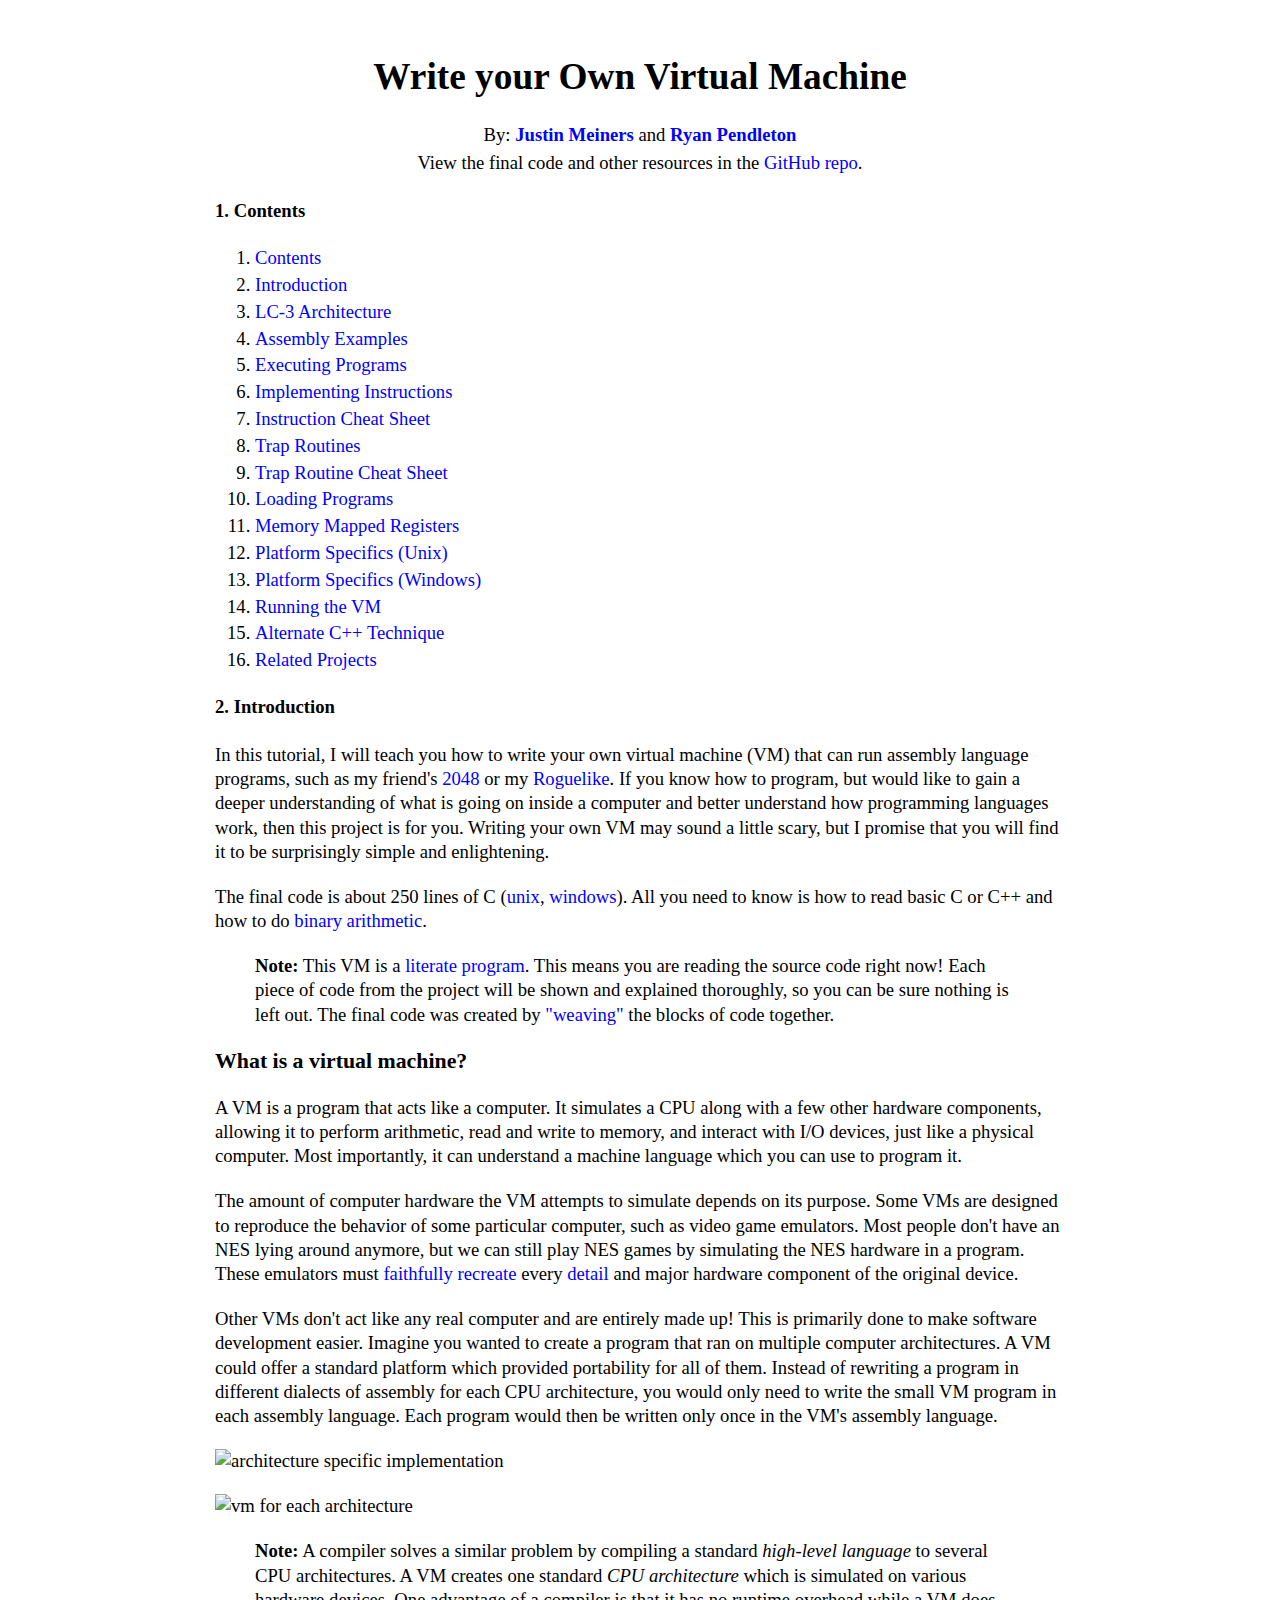
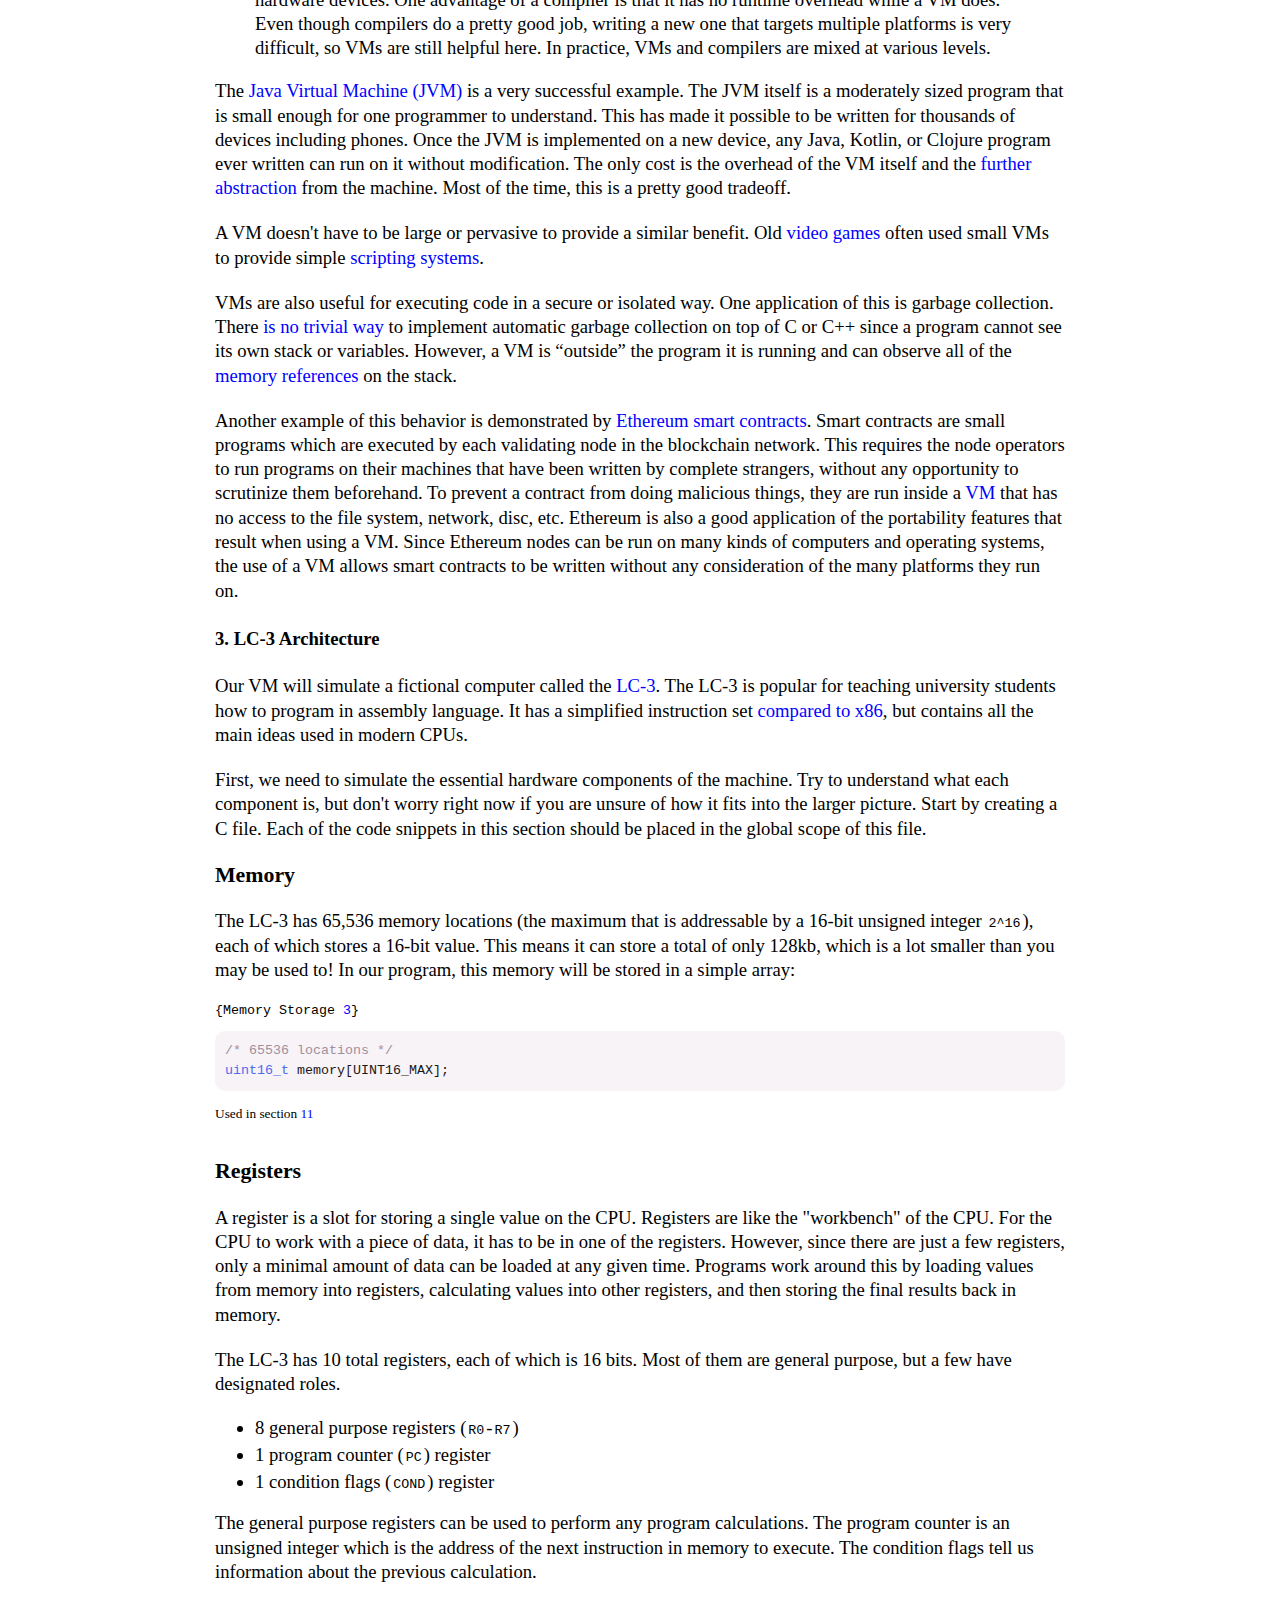
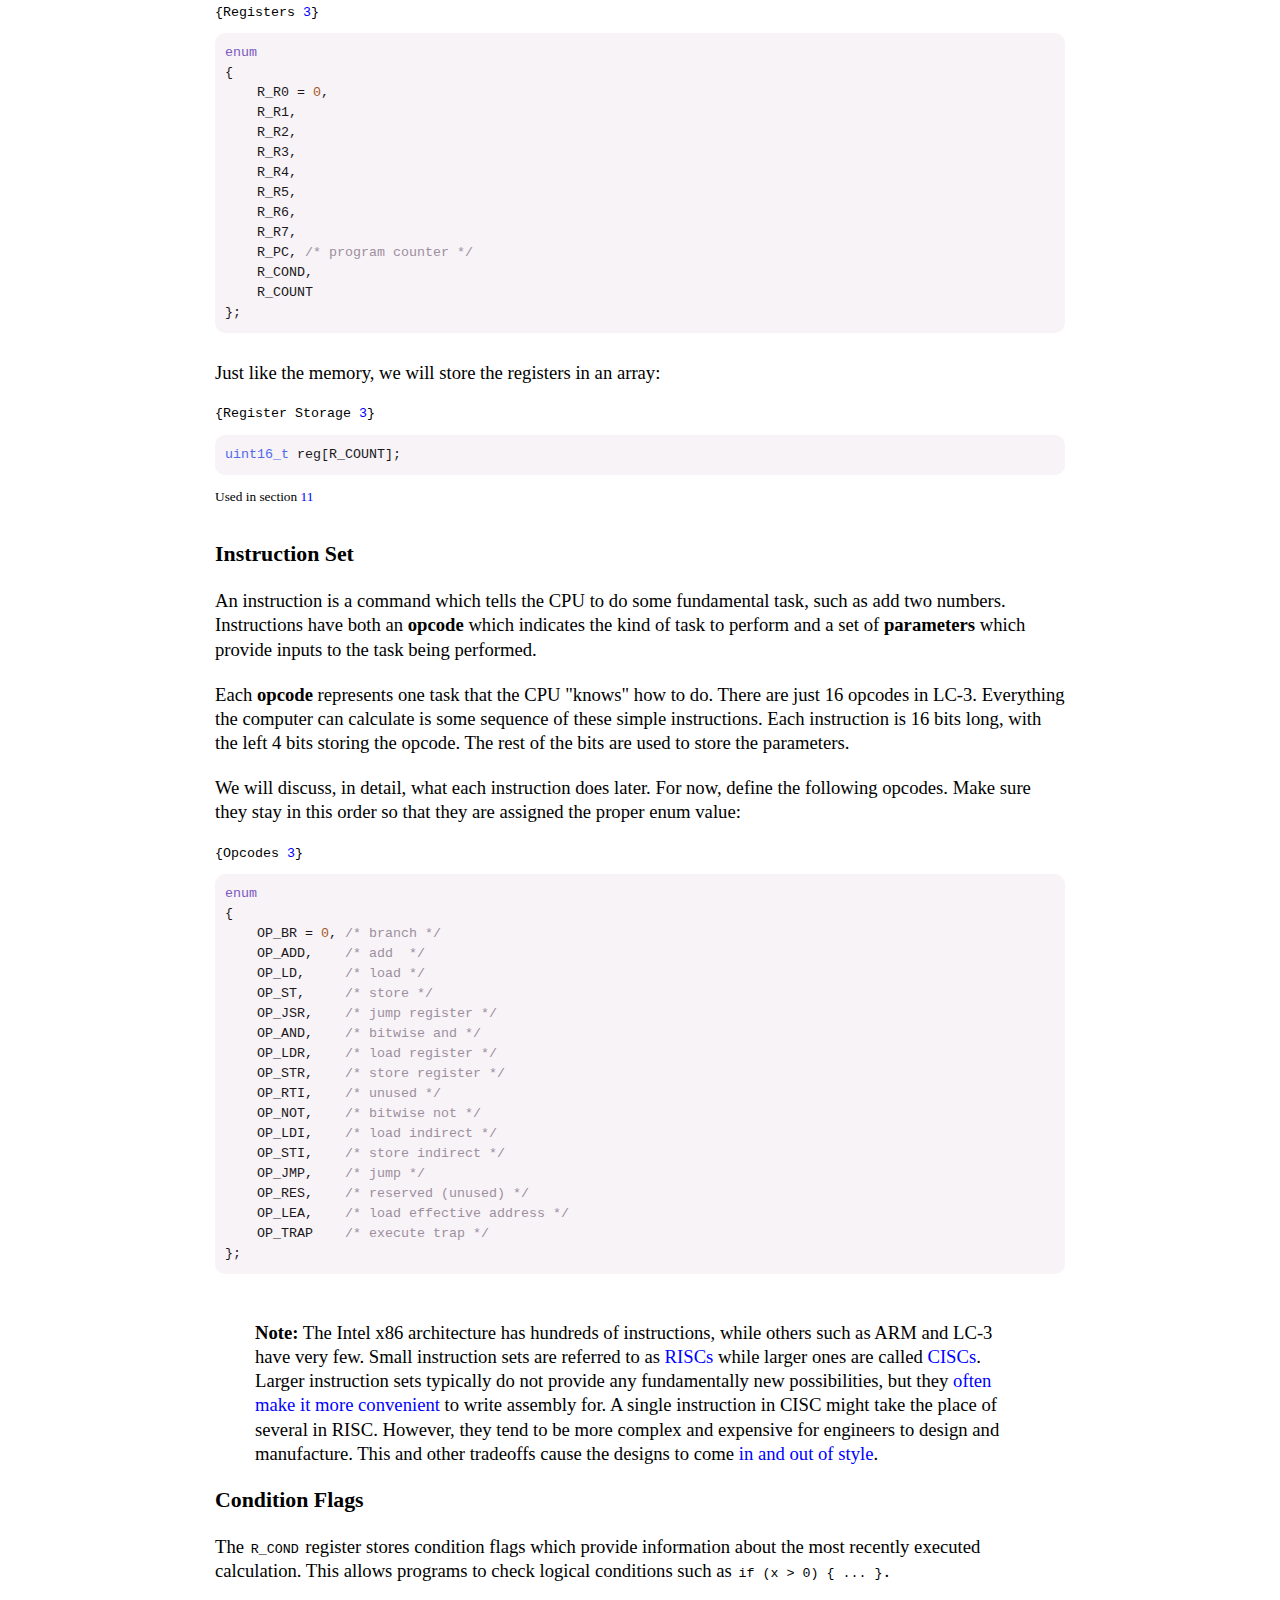
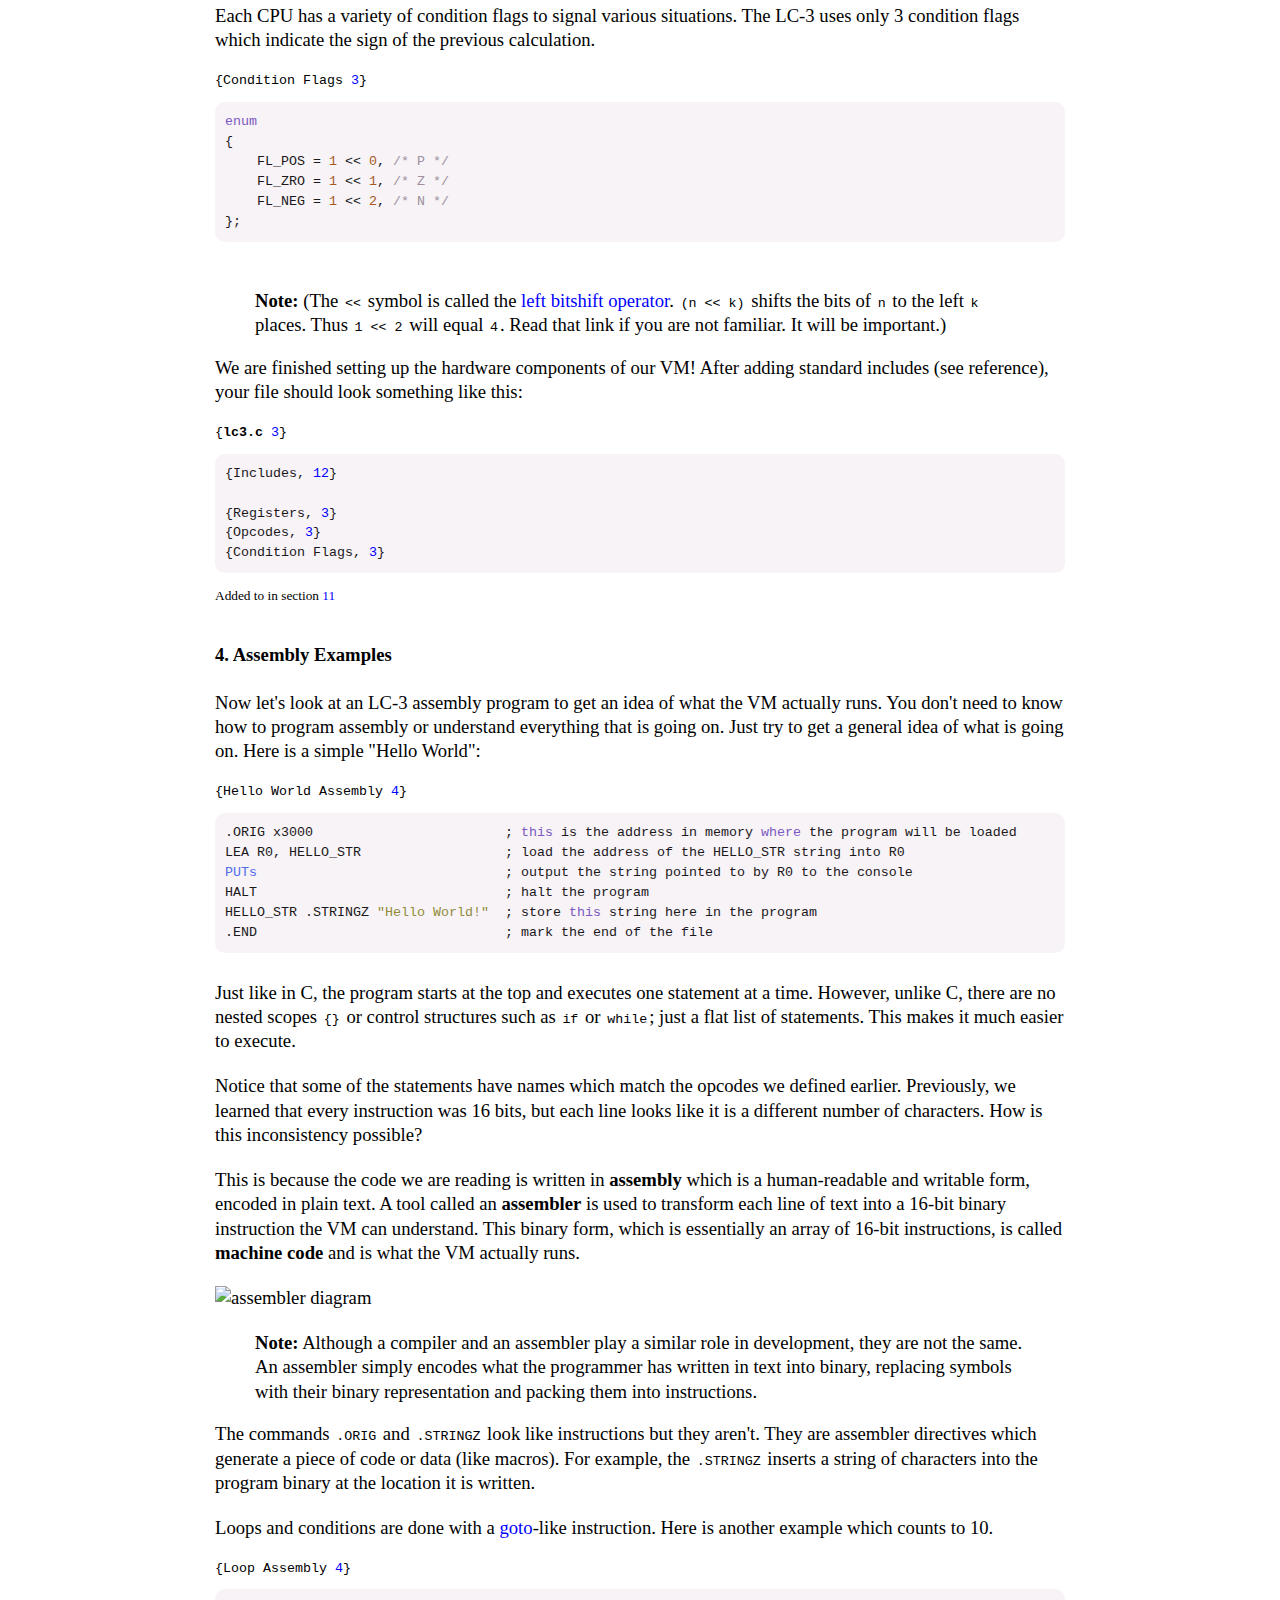
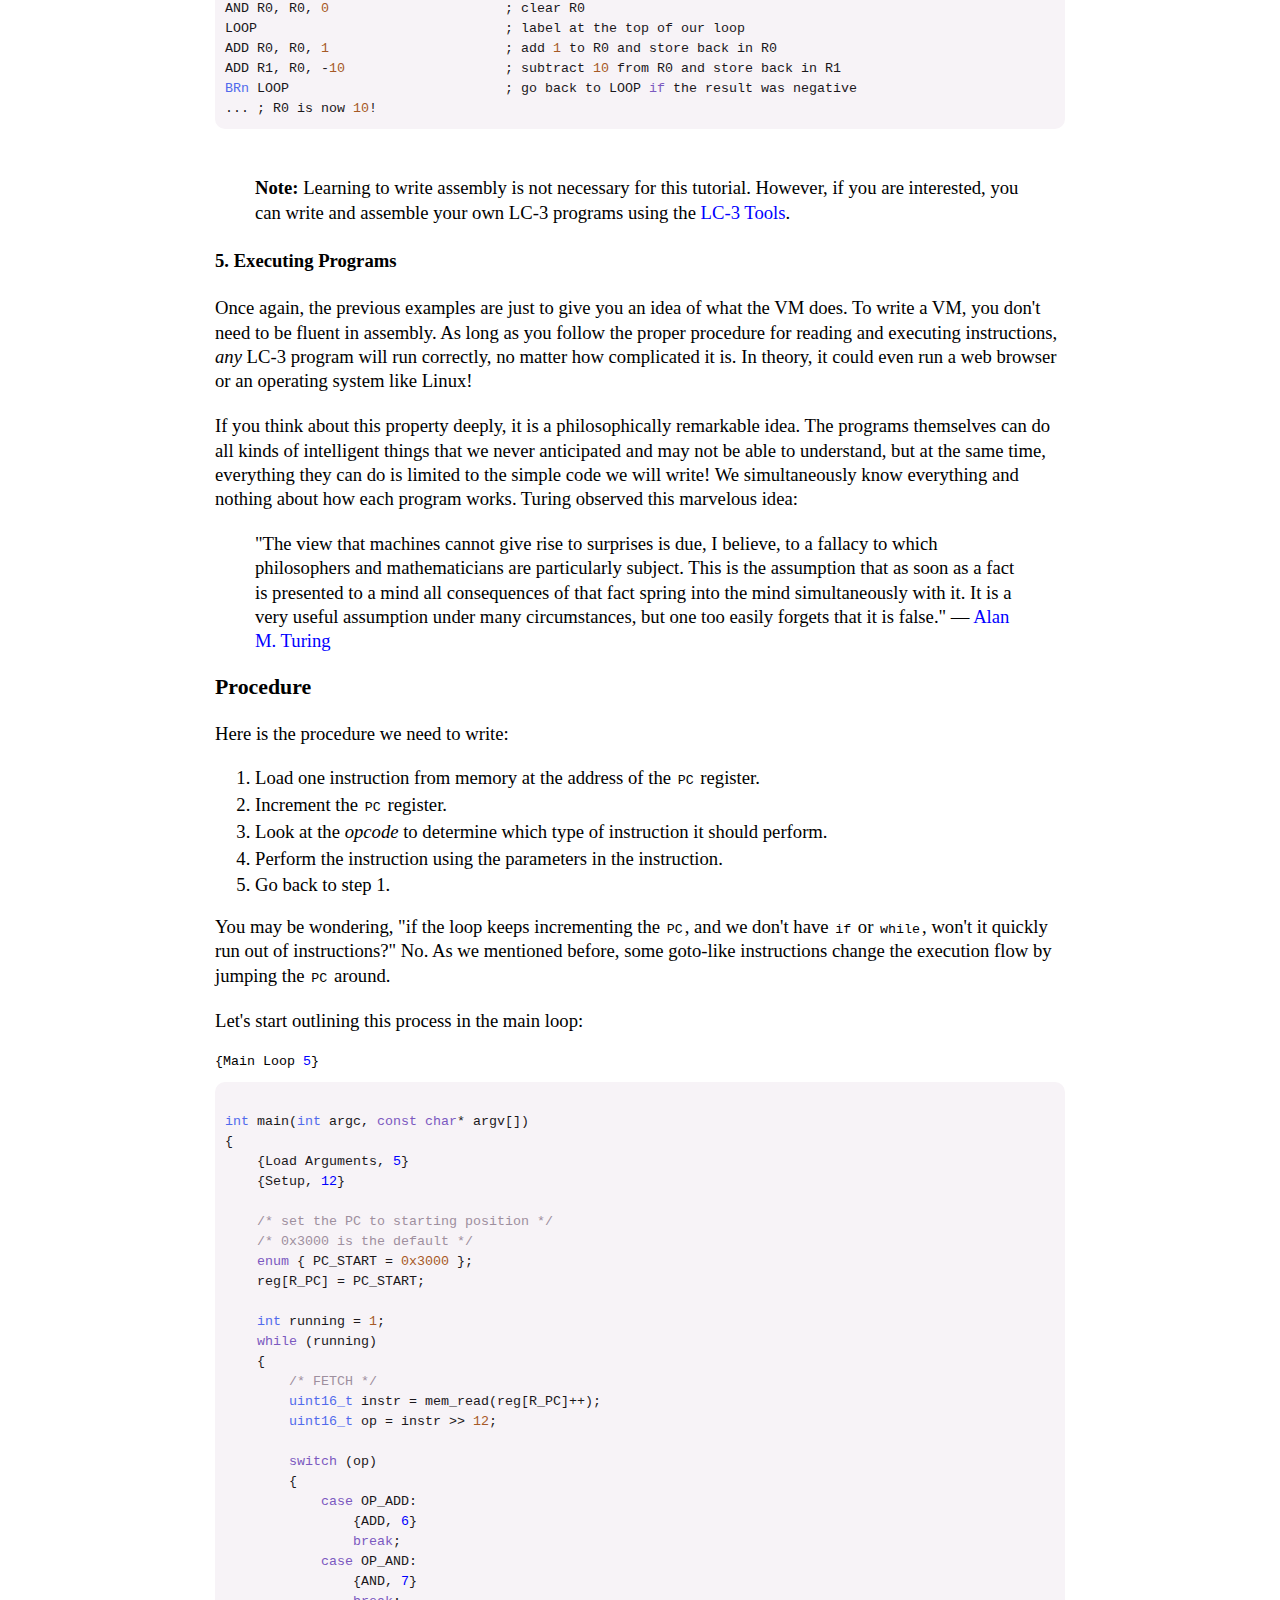
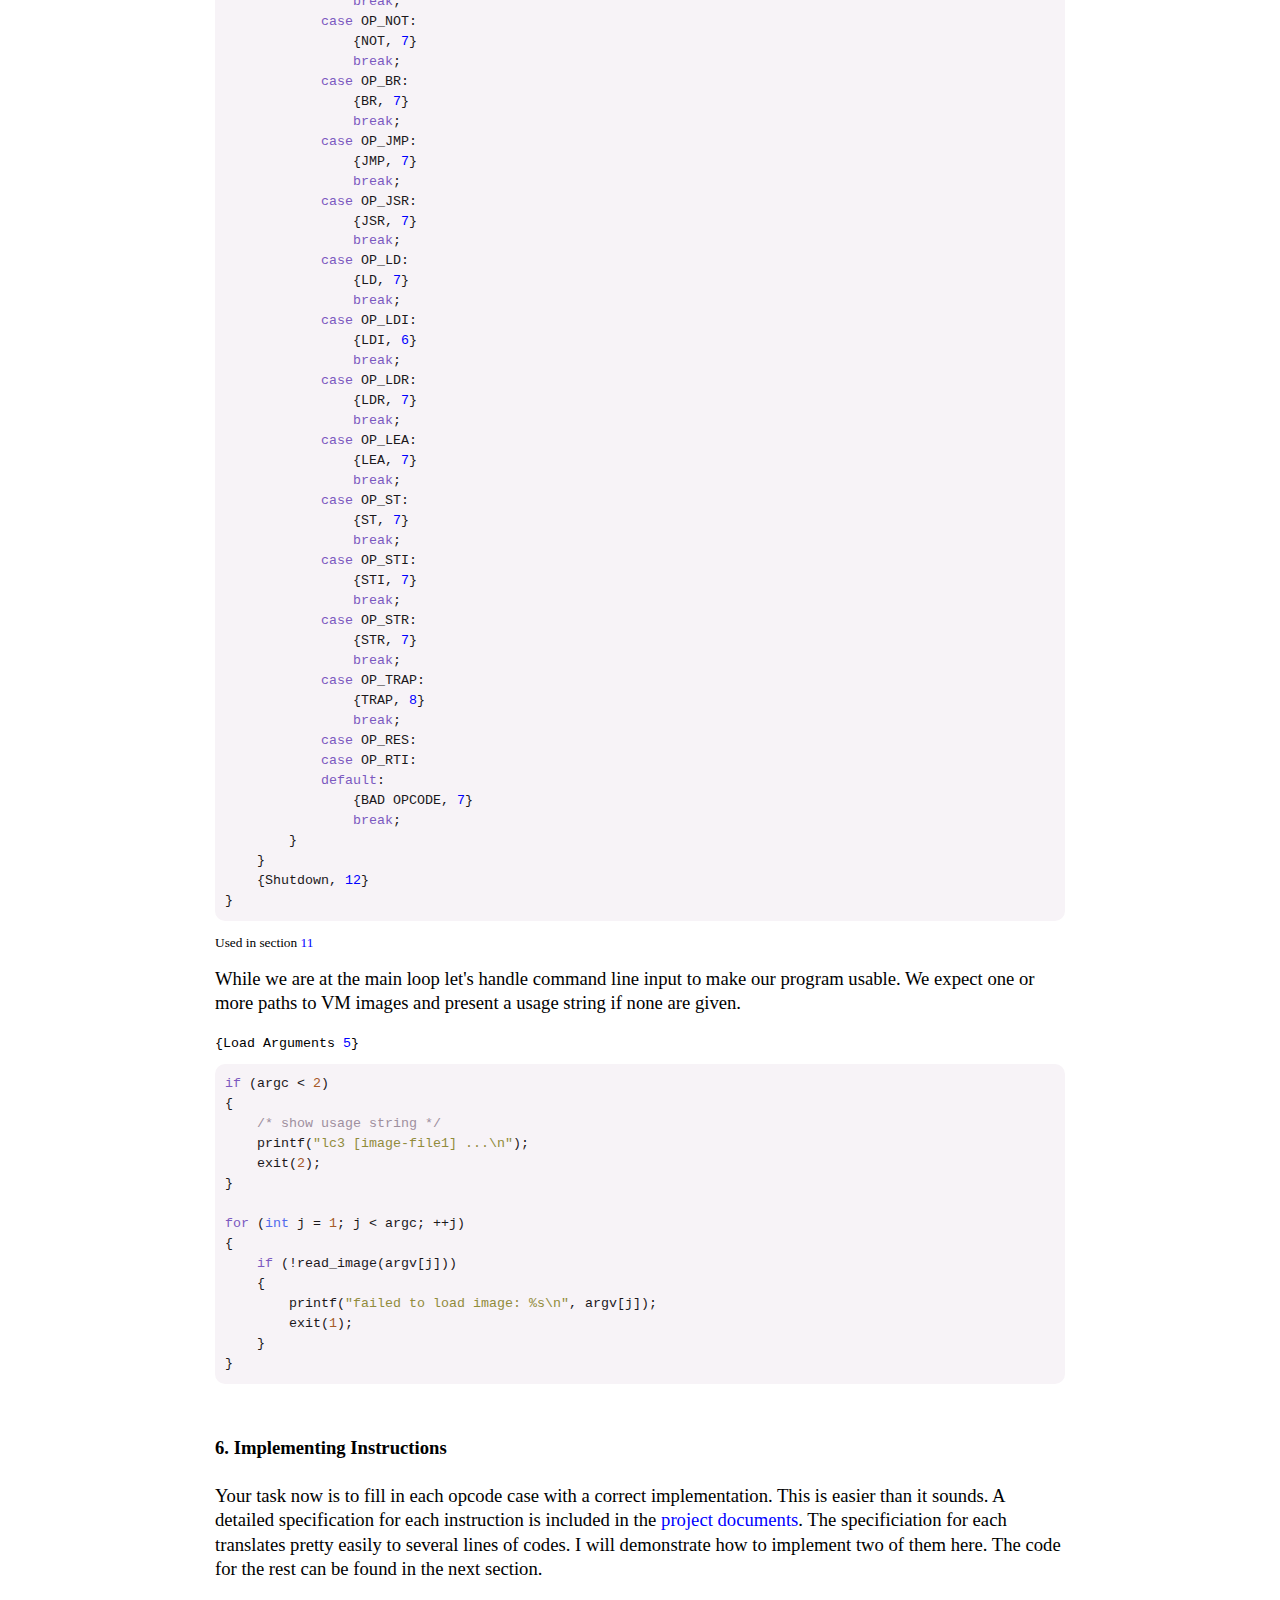
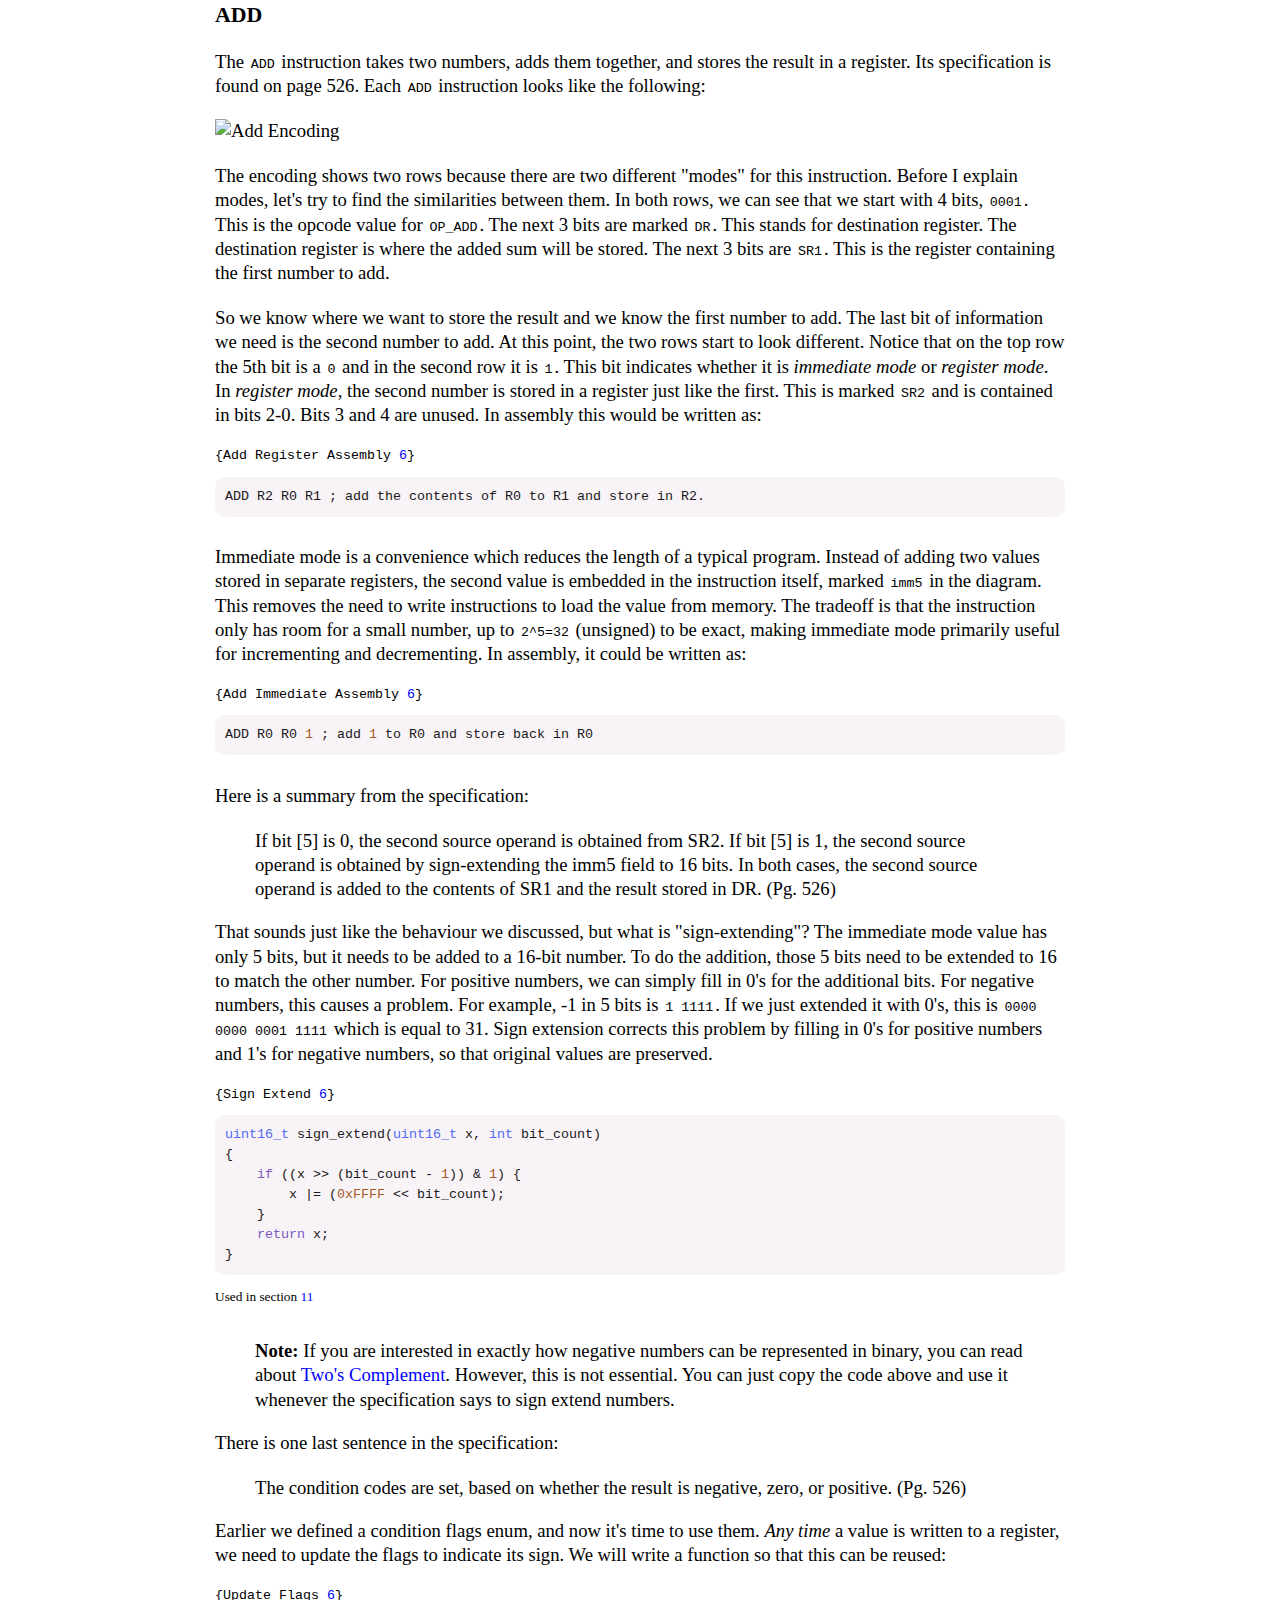
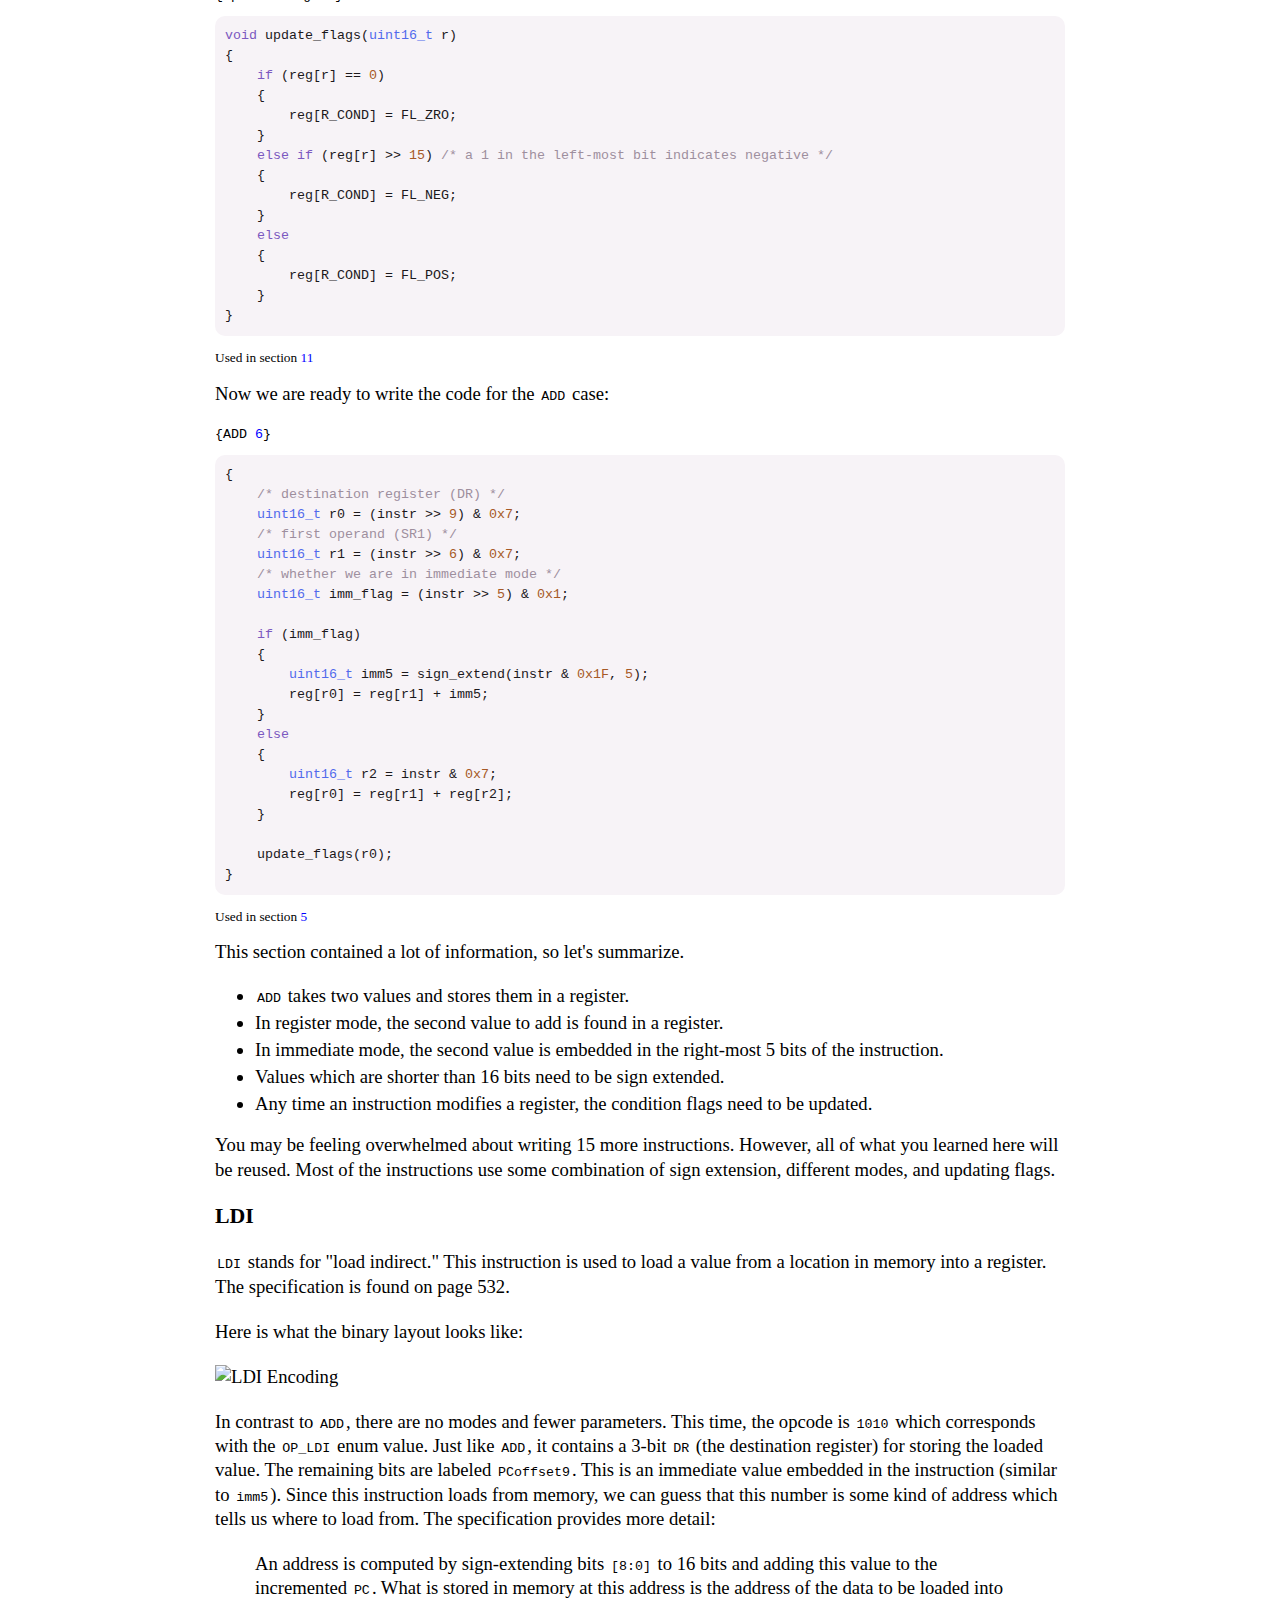
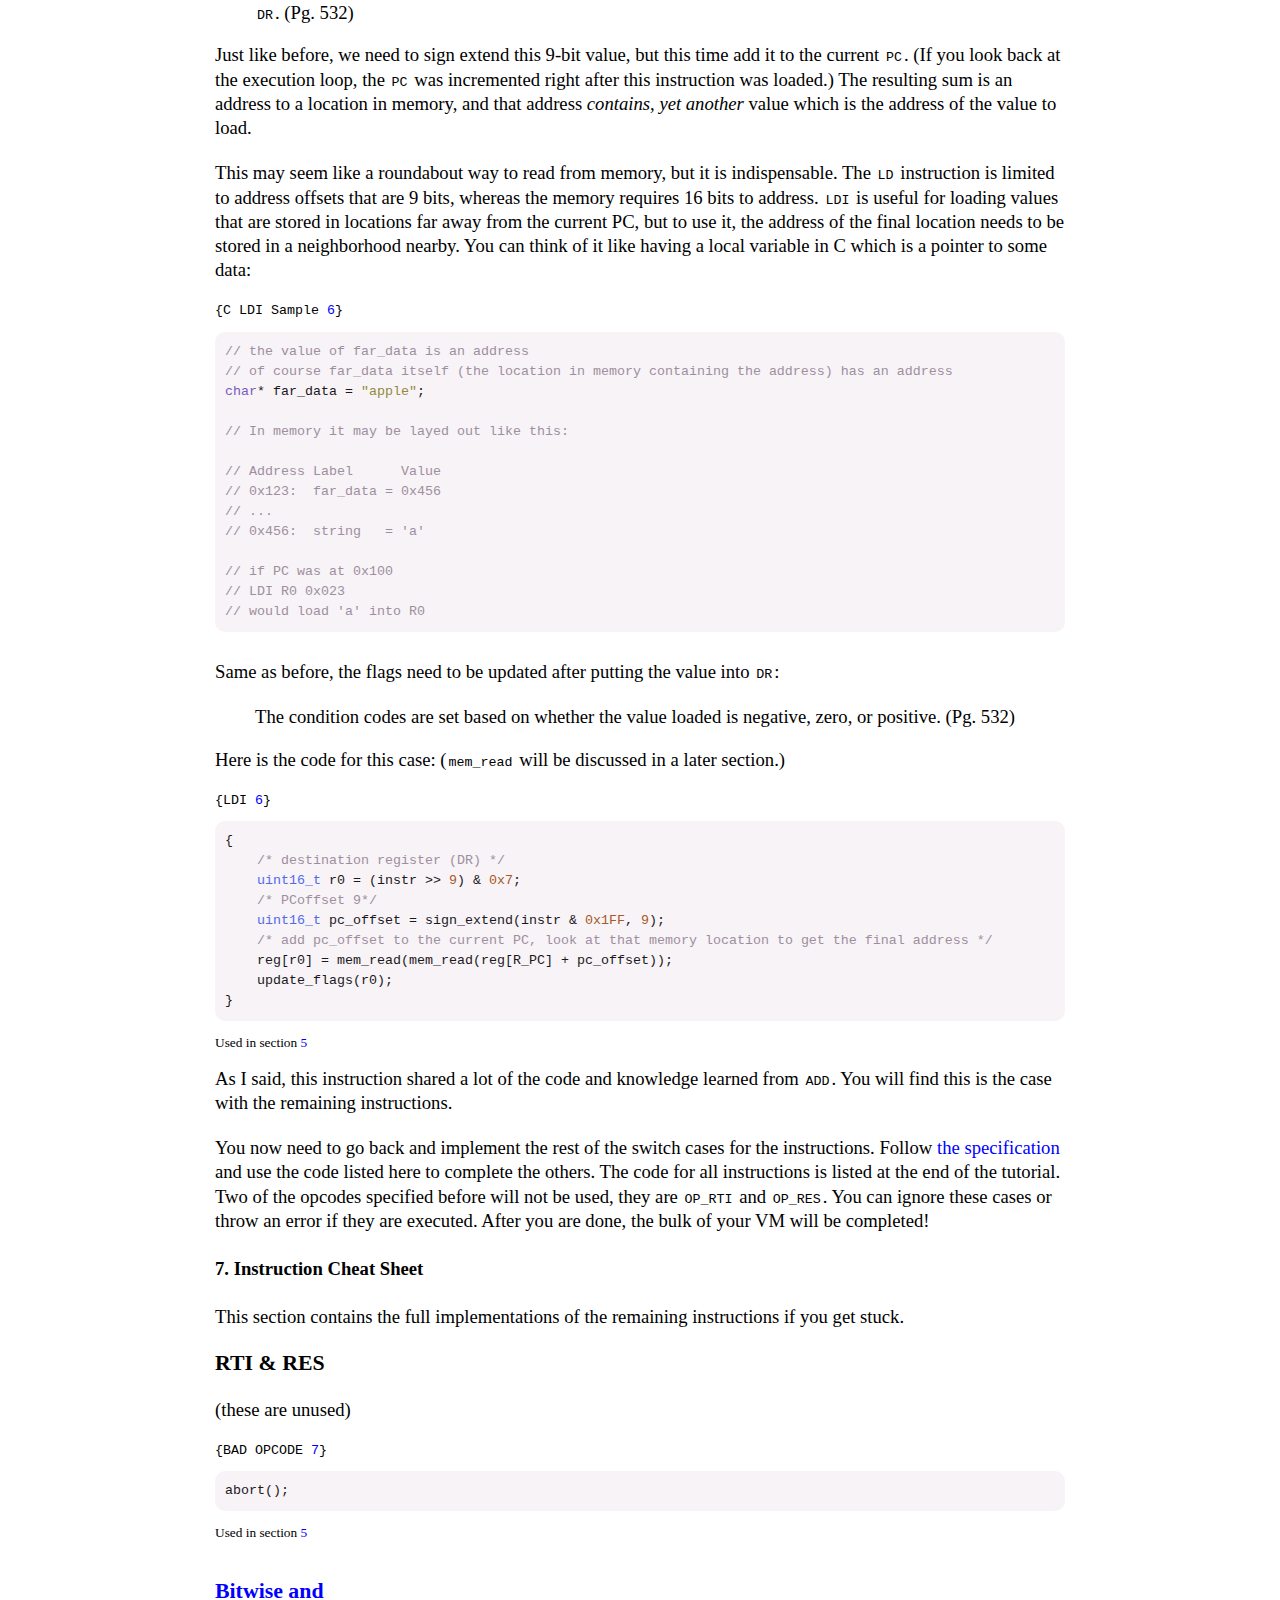
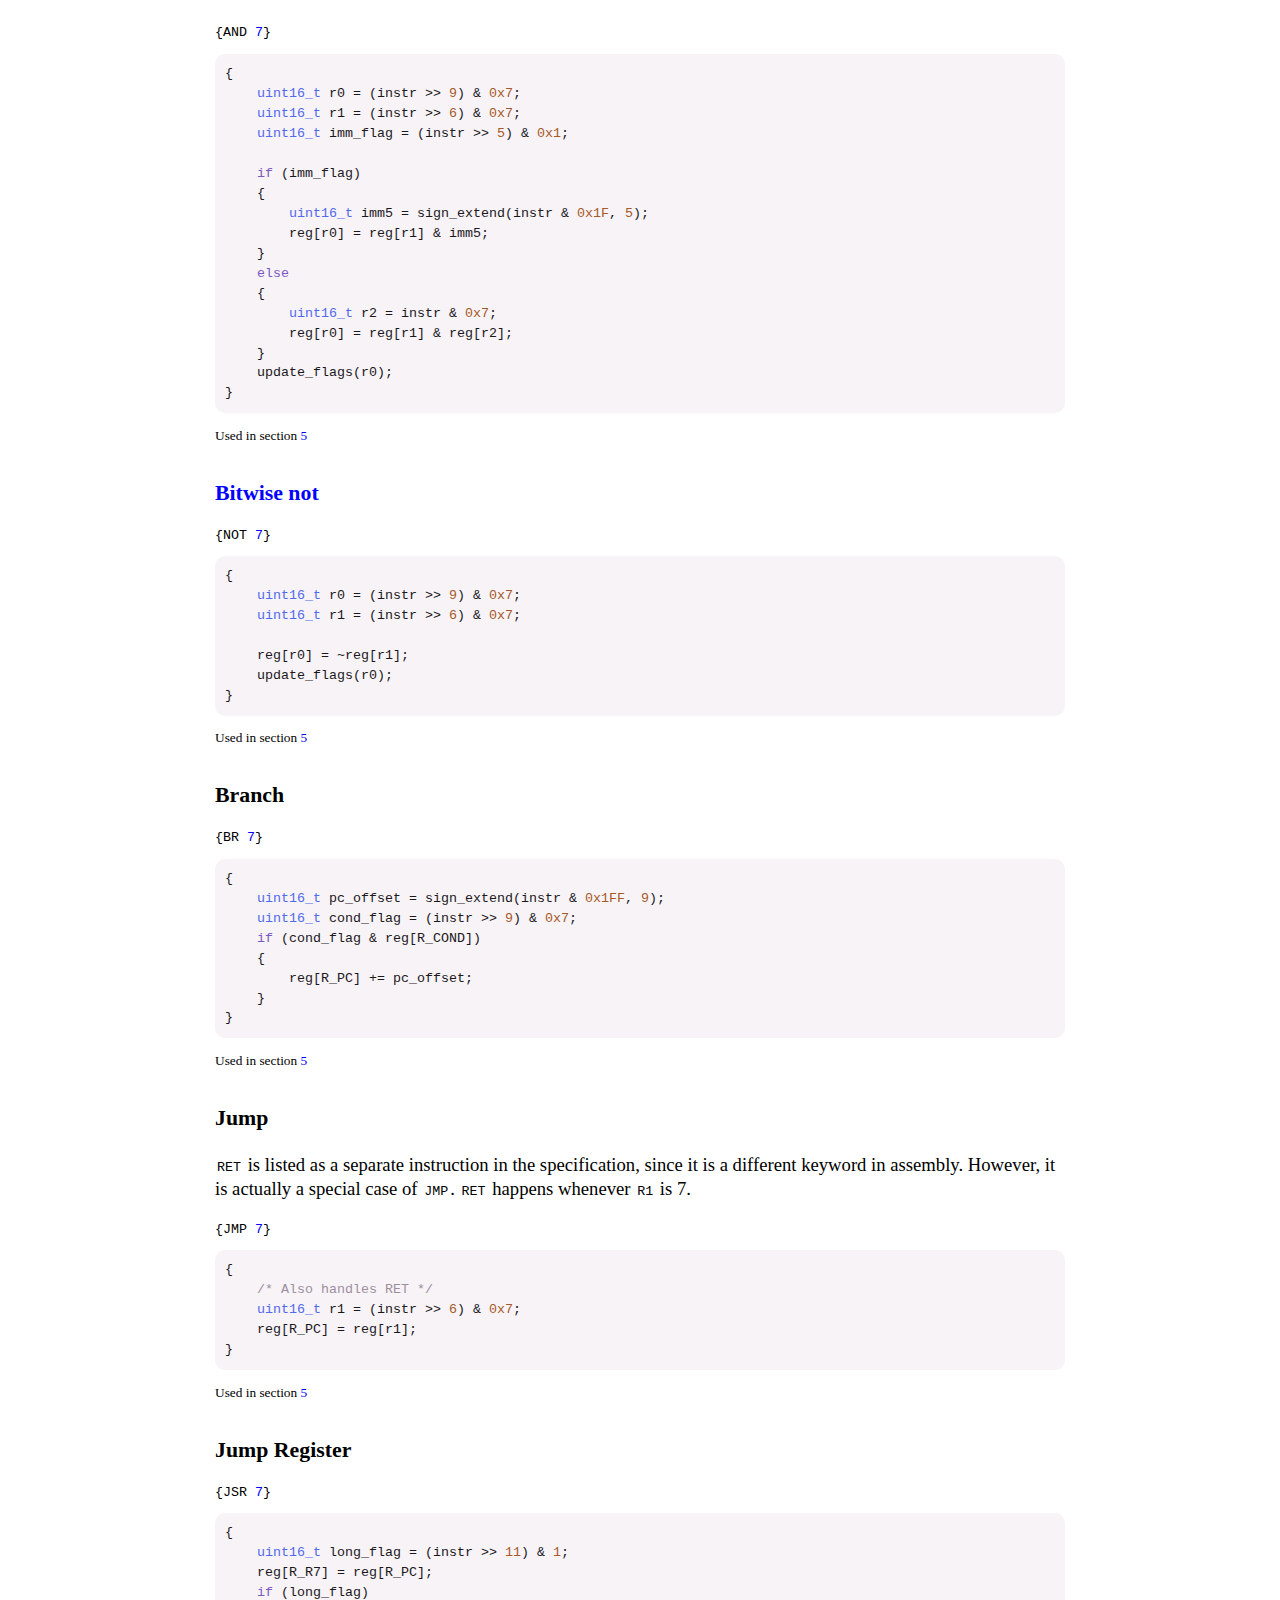
==== docs/index.html @ f5445a17 "minor fixes" ====
<!DOCTYPE html>
<html>
<head>
<meta charset="utf-8">
<title>Write your Own Virtual Machine</title>
<script>
!function(){var q=null;window.PR_SHOULD_USE_CONTINUATION=!0;
(function(){function R(a){function d(e){var b=e.charCodeAt(0);if(b!==92)return b;var a=e.charAt(1);return(b=r[a])?b:"0"<=a&&a<="7"?parseInt(e.substring(1),8):a==="u"||a==="x"?parseInt(e.substring(2),16):e.charCodeAt(1)}function g(e){if(e<32)return(e<16?"\\x0":"\\x")+e.toString(16);e=String.fromCharCode(e);return e==="\\"||e==="-"||e==="]"||e==="^"?"\\"+e:e}function b(e){var b=e.substring(1,e.length-1).match(/\\u[\dA-Fa-f]{4}|\\x[\dA-Fa-f]{2}|\\[0-3][0-7]{0,2}|\\[0-7]{1,2}|\\[\S\s]|[^\\]/g),e=[],a=
b[0]==="^",c=["["];a&&c.push("^");for(var a=a?1:0,f=b.length;a<f;++a){var h=b[a];if(/\\[bdsw]/i.test(h))c.push(h);else{var h=d(h),l;a+2<f&&"-"===b[a+1]?(l=d(b[a+2]),a+=2):l=h;e.push([h,l]);l<65||h>122||(l<65||h>90||e.push([Math.max(65,h)|32,Math.min(l,90)|32]),l<97||h>122||e.push([Math.max(97,h)&-33,Math.min(l,122)&-33]))}}e.sort(function(e,a){return e[0]-a[0]||a[1]-e[1]});b=[];f=[];for(a=0;a<e.length;++a)h=e[a],h[0]<=f[1]+1?f[1]=Math.max(f[1],h[1]):b.push(f=h);for(a=0;a<b.length;++a)h=b[a],c.push(g(h[0])),
h[1]>h[0]&&(h[1]+1>h[0]&&c.push("-"),c.push(g(h[1])));c.push("]");return c.join("")}function s(e){for(var a=e.source.match(/\[(?:[^\\\] ]|\\[\S\s])*]|\\u[\dA-Fa-f]{4}|\\x[\dA-Fa-f]{2}|\\\d+|\\[^\dux]|\(\?[!:=]|[()^]|[^()[\\^]+/g),c=a.length,d=[],f=0,h=0;f<c;++f){var l=a[f];l==="("?++h:"\\"===l.charAt(0)&&(l=+l.substring(1))&&(l<=h?d[l]=-1:a[f]=g(l))}for(f=1;f<d.length;++f)-1===d[f]&&(d[f]=++x);for(h=f=0;f<c;++f)l=a[f],l==="("?(++h,d[h]||(a[f]="(?:")):"\\"===l.charAt(0)&&(l=+l.substring(1))&&l<=h&&
(a[f]="\\"+d[l]);for(f=0;f<c;++f)"^"===a[f]&&"^"!==a[f+1]&&(a[f]="");if(e.ignoreCase&&m)for(f=0;f<c;++f)l=a[f],e=l.charAt(0),l.length>=2&&e==="["?a[f]=b(l):e!=="\\"&&(a[f]=l.replace(/[A-Za-z]/g,function(a){a=a.charCodeAt(0);return"["+String.fromCharCode(a&-33,a|32)+"]"}));return a.join("")}for(var x=0,m=!1,j=!1,k=0,c=a.length;k<c;++k){var i=a[k];if(i.ignoreCase)j=!0;else if(/[a-z]/i.test(i.source.replace(/\\u[\da-f]{4}|\\x[\da-f]{2}|\\[^UXux]/gi,""))){m=!0;j=!1;break}}for(var r={b:8,t:9,n:10,v:11,
f:12,r:13},n=[],k=0,c=a.length;k<c;++k){i=a[k];if(i.global||i.multiline)throw Error(""+i);n.push("(?:"+s(i)+")")}return RegExp(n.join("|"),j?"gi":"g")}function S(a,d){function g(a){var c=a.nodeType;if(c==1){if(!b.test(a.className)){for(c=a.firstChild;c;c=c.nextSibling)g(c);c=a.nodeName.toLowerCase();if("br"===c||"li"===c)s[j]="\n",m[j<<1]=x++,m[j++<<1|1]=a}}else if(c==3||c==4)c=a.nodeValue,c.length&&(c=d?c.replace(/\r\n?/g,"\n"):c.replace(/[\t\n\r ]+/g," "),s[j]=c,m[j<<1]=x,x+=c.length,m[j++<<1|1]=
a)}var b=/(?:^|\s)nocode(?:\s|$)/,s=[],x=0,m=[],j=0;g(a);return{a:s.join("").replace(/\n$/,""),d:m}}function H(a,d,g,b){d&&(a={a:d,e:a},g(a),b.push.apply(b,a.g))}function T(a){for(var d=void 0,g=a.firstChild;g;g=g.nextSibling)var b=g.nodeType,d=b===1?d?a:g:b===3?U.test(g.nodeValue)?a:d:d;return d===a?void 0:d}function D(a,d){function g(a){for(var j=a.e,k=[j,"pln"],c=0,i=a.a.match(s)||[],r={},n=0,e=i.length;n<e;++n){var z=i[n],w=r[z],t=void 0,f;if(typeof w==="string")f=!1;else{var h=b[z.charAt(0)];
if(h)t=z.match(h[1]),w=h[0];else{for(f=0;f<x;++f)if(h=d[f],t=z.match(h[1])){w=h[0];break}t||(w="pln")}if((f=w.length>=5&&"lang-"===w.substring(0,5))&&!(t&&typeof t[1]==="string"))f=!1,w="src";f||(r[z]=w)}h=c;c+=z.length;if(f){f=t[1];var l=z.indexOf(f),B=l+f.length;t[2]&&(B=z.length-t[2].length,l=B-f.length);w=w.substring(5);H(j+h,z.substring(0,l),g,k);H(j+h+l,f,I(w,f),k);H(j+h+B,z.substring(B),g,k)}else k.push(j+h,w)}a.g=k}var b={},s;(function(){for(var g=a.concat(d),j=[],k={},c=0,i=g.length;c<i;++c){var r=
g[c],n=r[3];if(n)for(var e=n.length;--e>=0;)b[n.charAt(e)]=r;r=r[1];n=""+r;k.hasOwnProperty(n)||(j.push(r),k[n]=q)}j.push(/[\S\s]/);s=R(j)})();var x=d.length;return g}function v(a){var d=[],g=[];a.tripleQuotedStrings?d.push(["str",/^(?:'''(?:[^'\\]|\\[\S\s]|''?(?=[^']))*(?:'''|$)|"""(?:[^"\\]|\\[\S\s]|""?(?=[^"]))*(?:"""|$)|'(?:[^'\\]|\\[\S\s])*(?:'|$)|"(?:[^"\\]|\\[\S\s])*(?:"|$))/,q,"'\""]):a.multiLineStrings?d.push(["str",/^(?:'(?:[^'\\]|\\[\S\s])*(?:'|$)|"(?:[^"\\]|\\[\S\s])*(?:"|$)|`(?:[^\\`]|\\[\S\s])*(?:`|$))/,
q,"'\"`"]):d.push(["str",/^(?:'(?:[^\n\r'\\]|\\.)*(?:'|$)|"(?:[^\n\r"\\]|\\.)*(?:"|$))/,q,"\"'"]);a.verbatimStrings&&g.push(["str",/^@"(?:[^"]|"")*(?:"|$)/,q]);var b=a.hashComments;b&&(a.cStyleComments?(b>1?d.push(["com",/^#(?:##(?:[^#]|#(?!##))*(?:###|$)|.*)/,q,"#"]):d.push(["com",/^#(?:(?:define|e(?:l|nd)if|else|error|ifn?def|include|line|pragma|undef|warning)\b|[^\n\r]*)/,q,"#"]),g.push(["str",/^<(?:(?:(?:\.\.\/)*|\/?)(?:[\w-]+(?:\/[\w-]+)+)?[\w-]+\.h(?:h|pp|\+\+)?|[a-z]\w*)>/,q])):d.push(["com",
/^#[^\n\r]*/,q,"#"]));a.cStyleComments&&(g.push(["com",/^\/\/[^\n\r]*/,q]),g.push(["com",/^\/\*[\S\s]*?(?:\*\/|$)/,q]));if(b=a.regexLiterals){var s=(b=b>1?"":"\n\r")?".":"[\\S\\s]";g.push(["lang-regex",RegExp("^(?:^^\\.?|[+-]|[!=]=?=?|\\#|%=?|&&?=?|\\(|\\*=?|[+\\-]=|->|\\/=?|::?|<<?=?|>>?>?=?|,|;|\\?|@|\\[|~|{|\\^\\^?=?|\\|\\|?=?|break|case|continue|delete|do|else|finally|instanceof|return|throw|try|typeof)\\s*("+("/(?=[^/*"+b+"])(?:[^/\\x5B\\x5C"+b+"]|\\x5C"+s+"|\\x5B(?:[^\\x5C\\x5D"+b+"]|\\x5C"+
s+")*(?:\\x5D|$))+/")+")")])}(b=a.types)&&g.push(["typ",b]);b=(""+a.keywords).replace(/^ | $/g,"");b.length&&g.push(["kwd",RegExp("^(?:"+b.replace(/[\s,]+/g,"|")+")\\b"),q]);d.push(["pln",/^\s+/,q," \r\n\t\u00a0"]);b="^.[^\\s\\w.$@'\"`/\\\\]*";a.regexLiterals&&(b+="(?!s*/)");g.push(["lit",/^@[$_a-z][\w$@]*/i,q],["typ",/^(?:[@_]?[A-Z]+[a-z][\w$@]*|\w+_t\b)/,q],["pln",/^[$_a-z][\w$@]*/i,q],["lit",/^(?:0x[\da-f]+|(?:\d(?:_\d+)*\d*(?:\.\d*)?|\.\d\+)(?:e[+-]?\d+)?)[a-z]*/i,q,"0123456789"],["pln",/^\\[\S\s]?/,
q],["pun",RegExp(b),q]);return D(d,g)}function J(a,d,g){function b(a){var c=a.nodeType;if(c==1&&!x.test(a.className))if("br"===a.nodeName)s(a),a.parentNode&&a.parentNode.removeChild(a);else for(a=a.firstChild;a;a=a.nextSibling)b(a);else if((c==3||c==4)&&g){var d=a.nodeValue,i=d.match(m);if(i)c=d.substring(0,i.index),a.nodeValue=c,(d=d.substring(i.index+i[0].length))&&a.parentNode.insertBefore(j.createTextNode(d),a.nextSibling),s(a),c||a.parentNode.removeChild(a)}}function s(a){function b(a,c){var d=
c?a.cloneNode(!1):a,e=a.parentNode;if(e){var e=b(e,1),g=a.nextSibling;e.appendChild(d);for(var i=g;i;i=g)g=i.nextSibling,e.appendChild(i)}return d}for(;!a.nextSibling;)if(a=a.parentNode,!a)return;for(var a=b(a.nextSibling,0),d;(d=a.parentNode)&&d.nodeType===1;)a=d;c.push(a)}for(var x=/(?:^|\s)nocode(?:\s|$)/,m=/\r\n?|\n/,j=a.ownerDocument,k=j.createElement("li");a.firstChild;)k.appendChild(a.firstChild);for(var c=[k],i=0;i<c.length;++i)b(c[i]);d===(d|0)&&c[0].setAttribute("value",d);var r=j.createElement("ol");
r.className="linenums";for(var d=Math.max(0,d-1|0)||0,i=0,n=c.length;i<n;++i)k=c[i],k.className="L"+(i+d)%10,k.firstChild||k.appendChild(j.createTextNode("\u00a0")),r.appendChild(k);a.appendChild(r)}function p(a,d){for(var g=d.length;--g>=0;){var b=d[g];F.hasOwnProperty(b)?E.console&&console.warn("cannot override language handler %s",b):F[b]=a}}function I(a,d){if(!a||!F.hasOwnProperty(a))a=/^\s*</.test(d)?"default-markup":"default-code";return F[a]}function K(a){var d=a.h;try{var g=S(a.c,a.i),b=g.a;
a.a=b;a.d=g.d;a.e=0;I(d,b)(a);var s=/\bMSIE\s(\d+)/.exec(navigator.userAgent),s=s&&+s[1]<=8,d=/\n/g,x=a.a,m=x.length,g=0,j=a.d,k=j.length,b=0,c=a.g,i=c.length,r=0;c[i]=m;var n,e;for(e=n=0;e<i;)c[e]!==c[e+2]?(c[n++]=c[e++],c[n++]=c[e++]):e+=2;i=n;for(e=n=0;e<i;){for(var p=c[e],w=c[e+1],t=e+2;t+2<=i&&c[t+1]===w;)t+=2;c[n++]=p;c[n++]=w;e=t}c.length=n;var f=a.c,h;if(f)h=f.style.display,f.style.display="none";try{for(;b<k;){var l=j[b+2]||m,B=c[r+2]||m,t=Math.min(l,B),A=j[b+1],G;if(A.nodeType!==1&&(G=x.substring(g,
t))){s&&(G=G.replace(d,"\r"));A.nodeValue=G;var L=A.ownerDocument,o=L.createElement("span");o.className=c[r+1];var v=A.parentNode;v.replaceChild(o,A);o.appendChild(A);g<l&&(j[b+1]=A=L.createTextNode(x.substring(t,l)),v.insertBefore(A,o.nextSibling))}g=t;g>=l&&(b+=2);g>=B&&(r+=2)}}finally{if(f)f.style.display=h}}catch(u){E.console&&console.log(u&&u.stack||u)}}var E=window,y=["break,continue,do,else,for,if,return,while"],C=[[y,"auto,case,char,const,default,double,enum,extern,float,goto,inline,int,long,register,short,signed,sizeof,static,struct,switch,typedef,union,unsigned,void,volatile"],
"catch,class,delete,false,import,new,operator,private,protected,public,this,throw,true,try,typeof"],M=[C,"alignof,align_union,asm,axiom,bool,concept,concept_map,const_cast,constexpr,decltype,delegate,dynamic_cast,explicit,export,friend,generic,late_check,mutable,namespace,nullptr,property,reinterpret_cast,static_assert,static_cast,template,typeid,typename,using,virtual,where"],V=[C,"abstract,assert,boolean,byte,extends,final,finally,implements,import,instanceof,interface,null,native,package,strictfp,super,synchronized,throws,transient"],
N=[C,"abstract,as,base,bool,by,byte,checked,decimal,delegate,descending,dynamic,event,finally,fixed,foreach,from,group,implicit,in,interface,internal,into,is,let,lock,null,object,out,override,orderby,params,partial,readonly,ref,sbyte,sealed,stackalloc,string,select,uint,ulong,unchecked,unsafe,ushort,var,virtual,where"],C=[C,"debugger,eval,export,function,get,null,set,undefined,var,with,Infinity,NaN"],O=[y,"and,as,assert,class,def,del,elif,except,exec,finally,from,global,import,in,is,lambda,nonlocal,not,or,pass,print,raise,try,with,yield,False,True,None"],
P=[y,"alias,and,begin,case,class,def,defined,elsif,end,ensure,false,in,module,next,nil,not,or,redo,rescue,retry,self,super,then,true,undef,unless,until,when,yield,BEGIN,END"],W=[y,"as,assert,const,copy,drop,enum,extern,fail,false,fn,impl,let,log,loop,match,mod,move,mut,priv,pub,pure,ref,self,static,struct,true,trait,type,unsafe,use"],y=[y,"case,done,elif,esac,eval,fi,function,in,local,set,then,until"],Q=/^(DIR|FILE|vector|(de|priority_)?queue|list|stack|(const_)?iterator|(multi)?(set|map)|bitset|u?(int|float)\d*)\b/,
U=/\S/,X=v({keywords:[M,N,C,"caller,delete,die,do,dump,elsif,eval,exit,foreach,for,goto,if,import,last,local,my,next,no,our,print,package,redo,require,sub,undef,unless,until,use,wantarray,while,BEGIN,END",O,P,y],hashComments:!0,cStyleComments:!0,multiLineStrings:!0,regexLiterals:!0}),F={};p(X,["default-code"]);p(D([],[["pln",/^[^<?]+/],["dec",/^<!\w[^>]*(?:>|$)/],["com",/^<\!--[\S\s]*?(?:--\>|$)/],["lang-",/^<\?([\S\s]+?)(?:\?>|$)/],["lang-",/^<%([\S\s]+?)(?:%>|$)/],["pun",/^(?:<[%?]|[%?]>)/],["lang-",
/^<xmp\b[^>]*>([\S\s]+?)<\/xmp\b[^>]*>/i],["lang-js",/^<script\b[^>]*>([\S\s]*?)(<\/script\b[^>]*>)/i],["lang-css",/^<style\b[^>]*>([\S\s]*?)(<\/style\b[^>]*>)/i],["lang-in.tag",/^(<\/?[a-z][^<>]*>)/i] ]),["default-markup","htm","html","mxml","xhtml","xml","xsl"]);p(D([["pln",/^\s+/,q," \t\r\n"],["atv",/^(?:"[^"]*"?|'[^']*'?)/,q,"\"'"] ],[["tag",/^^<\/?[a-z](?:[\w-.:]*\w)?|\/?>$/i],["atn",/^(?!style[\s=]|on)[a-z](?:[\w:-]*\w)?/i],["lang-uq.val",/^=\s*([^\s"'>]*(?:[^\s"'/>]|\/(?=\s)))/],["pun",/^[/<->]+/],
["lang-js",/^on\w+\s*=\s*"([^"]+)"/i],["lang-js",/^on\w+\s*=\s*'([^']+)'/i],["lang-js",/^on\w+\s*=\s*([^\s"'>]+)/i],["lang-css",/^style\s*=\s*"([^"]+)"/i],["lang-css",/^style\s*=\s*'([^']+)'/i],["lang-css",/^style\s*=\s*([^\s"'>]+)/i] ]),["in.tag"]);p(D([],[["atv",/^[\S\s]+/] ]),["uq.val"]);p(v({keywords:M,hashComments:!0,cStyleComments:!0,types:Q}),["c","cc","cpp","cxx","cyc","m"]);p(v({keywords:"null,true,false"}),["json"]);p(v({keywords:N,hashComments:!0,cStyleComments:!0,verbatimStrings:!0,types:Q}),
["cs"]);p(v({keywords:V,cStyleComments:!0}),["java"]);p(v({keywords:y,hashComments:!0,multiLineStrings:!0}),["bash","bsh","csh","sh"]);p(v({keywords:O,hashComments:!0,multiLineStrings:!0,tripleQuotedStrings:!0}),["cv","py","python"]);p(v({keywords:"caller,delete,die,do,dump,elsif,eval,exit,foreach,for,goto,if,import,last,local,my,next,no,our,print,package,redo,require,sub,undef,unless,until,use,wantarray,while,BEGIN,END",hashComments:!0,multiLineStrings:!0,regexLiterals:2}),["perl","pl","pm"]);p(v({keywords:P,
hashComments:!0,multiLineStrings:!0,regexLiterals:!0}),["rb","ruby"]);p(v({keywords:C,cStyleComments:!0,regexLiterals:!0}),["javascript","js"]);p(v({keywords:"all,and,by,catch,class,else,extends,false,finally,for,if,in,is,isnt,loop,new,no,not,null,of,off,on,or,return,super,then,throw,true,try,unless,until,when,while,yes",hashComments:3,cStyleComments:!0,multilineStrings:!0,tripleQuotedStrings:!0,regexLiterals:!0}),["coffee"]);p(v({keywords:W,cStyleComments:!0,multilineStrings:!0}),["rc","rs","rust"]);
p(D([],[["str",/^[\S\s]+/] ]),["regex"]);var Y=E.PR={createSimpleLexer:D,registerLangHandler:p,sourceDecorator:v,PR_ATTRIB_NAME:"atn",PR_ATTRIB_VALUE:"atv",PR_COMMENT:"com",PR_DECLARATION:"dec",PR_KEYWORD:"kwd",PR_LITERAL:"lit",PR_NOCODE:"nocode",PR_PLAIN:"pln",PR_PUNCTUATION:"pun",PR_SOURCE:"src",PR_STRING:"str",PR_TAG:"tag",PR_TYPE:"typ",prettyPrintOne:E.prettyPrintOne=function(a,d,g){var b=document.createElement("div");b.innerHTML="<pre>"+a+"</pre>";b=b.firstChild;g&&J(b,g,!0);K({h:d,j:g,c:b,i:1});
return b.innerHTML},prettyPrint:E.prettyPrint=function(a,d){function g(){for(var b=E.PR_SHOULD_USE_CONTINUATION?c.now()+250:Infinity;i<p.length&&c.now()<b;i++){for(var d=p[i],j=h,k=d;k=k.previousSibling;){var m=k.nodeType,o=(m===7||m===8)&&k.nodeValue;if(o?!/^\??prettify\b/.test(o):m!==3||/\S/.test(k.nodeValue))break;if(o){j={};o.replace(/\b(\w+)=([\w%+\-.:]+)/g,function(a,b,c){j[b]=c});break}}k=d.className;if((j!==h||e.test(k))&&!v.test(k)){m=!1;for(o=d.parentNode;o;o=o.parentNode)if(f.test(o.tagName)&&
o.className&&e.test(o.className)){m=!0;break}if(!m){d.className+=" prettyprinted";m=j.lang;if(!m){var m=k.match(n),y;if(!m&&(y=T(d))&&t.test(y.tagName))m=y.className.match(n);m&&(m=m[1])}if(w.test(d.tagName))o=1;else var o=d.currentStyle,u=s.defaultView,o=(o=o?o.whiteSpace:u&&u.getComputedStyle?u.getComputedStyle(d,q).getPropertyValue("white-space"):0)&&"pre"===o.substring(0,3);u=j.linenums;if(!(u=u==="true"||+u))u=(u=k.match(/\blinenums\b(?::(\d+))?/))?u[1]&&u[1].length?+u[1]:!0:!1;u&&J(d,u,o);r=
{h:m,c:d,j:u,i:o};K(r)}}}i<p.length?setTimeout(g,250):"function"===typeof a&&a()}for(var b=d||document.body,s=b.ownerDocument||document,b=[b.getElementsByTagName("pre"),b.getElementsByTagName("code"),b.getElementsByTagName("xmp")],p=[],m=0;m<b.length;++m)for(var j=0,k=b[m].length;j<k;++j)p.push(b[m][j]);var b=q,c=Date;c.now||(c={now:function(){return+new Date}});var i=0,r,n=/\blang(?:uage)?-([\w.]+)(?!\S)/,e=/\bprettyprint\b/,v=/\bprettyprinted\b/,w=/pre|xmp/i,t=/^code$/i,f=/^(?:pre|code|xmp)$/i,
h={};g()}};typeof define==="function"&&define.amd&&define("google-code-prettify",[],function(){return Y})})();}()
</script>
<style>
.pln{color:#1b181b}.str{color:#918b3b}.kwd{color:#7b59c0}.com{color:#9e8f9e}.typ{color:#516aec}.lit{color:#a65926}.clo,.opn,.pun{color:#1b181b}.tag{color:#ca402b}.atn{color:#a65926}.atv{color:#159393}.dec{color:#a65926}.var{color:#ca402b}.fun{color:#516aec}pre.prettyprint{background:#f7f3f7;color:#ab9bab;font-family:Menlo,Consolas,"Bitstream Vera Sans Mono","DejaVu Sans Mono",Monaco,monospace;font-size:12px;line-height:1.5;border:1px solid #d8cad8;padding:10px}ol.linenums{margin-top:0;margin-bottom:0}
body{min-width:200px;max-width:850px;margin:0 auto;padding:30px;}.chapter-nav{font-size: 10pt;}a:link,a:visited{color:#00f}.codeblock_name,code,pre.prettyprint{font-family:Monaco,"Lucida Console",monospace}body{font-size:14pt}.codeblock_name,.math,.seealso,code{font-size:10pt}.codeblock{page-break-inside:avoid;padding-bottom:15px}.math{text-indent:0}pre.prettyprint{font-size:10pt;padding:10px;border-radius:10px;border:none;white-space:pre-wrap}.codeblock_name{margin-top:1.25em;display:block}a:link{text-decoration:none}a:link:not(.lit):hover{color:#00f;text-decoration:underline}a:link:active{color:red}h4{padding-right:1.25em}h4.noheading{margin-bottom:0}h1{text-align:center}code{padding:2px}pre{-moz-tab-size:4;-o-tab-size:4;tab-size:4}p:not(.notp){margin:0;text-indent:2em}.two-col{list-style-type:none}.two-col li:before{content:'-';padding:5px;margin-right:5px;color:orange;background-color:#fff;display:inline-block}@media print{body{font-size:10pt}pre.prettyprint{font-size:8pt}.seealso{font-size:9pt}.codeblock_name,.math,code{font-size:8pt}.math{text-indent:0}}
/* Element Styles */

img {
    max-width: 100%;
    display: block;
    margin-left: auto;
    margin-right: auto;
}

p:not(.notp) {
    text-indent: 0;
    line-height: 1.3;
}

.section > p {
    margin-bottom: 1.3rem;
}

li {
    margin-bottom: 0.3rem;
}

pre {
    -webkit-text-size-adjust: 100%;
}

/* Header Style */

h4.noheading {
    display: none;
}

.section:first-of-type > p {
    margin-bottom: 0.25rem;
    text-align: center;
}
</style>
</head>
<body onload="prettyPrint()">
<section>
<h1>Write your Own Virtual Machine</h1>
<a name="1:1"><div class="section"><h4 class="noheading">1. </h4></a>
<p>By: <a href="https://github.com/justinmeiners"><strong>Justin Meiners</strong></a> and <a href="https://github.com/rpendleton"><strong>Ryan Pendleton</strong></a>
</p>
<p>View the final code and other resources in the <a href="https://github.com/justinmeiners/lc3-vm">GitHub repo</a>.
</p>
<h4> 1. Contents</h4>
<ol>
<li><a href="#1:1">Contents</a>
</li>
<li><a href="#1:2">Introduction</a>
</li>
<li><a href="#1:3">LC-3 Architecture</a>
</li>
<li><a href="#1:4">Assembly Examples</a>
</li>
<li><a href="#1:5">Executing Programs</a>
</li>
<li><a href="#1:6">Implementing Instructions</a>
</li>
<li><a href="#1:7">Instruction Cheat Sheet</a>
</li>
<li><a href="#1:8">Trap Routines</a>
</li>
<li><a href="#1:9">Trap Routine Cheat Sheet</a>
</li>
<li><a href="#1:10">Loading Programs</a>
</li>
<li><a href="#1:11">Memory Mapped Registers</a>
</li>
<li><a href="#1:12">Platform Specifics (Unix)</a>
</li>
<li><a href="#1:13">Platform Specifics (Windows)</a>
</li>
<li><a href="#1:14">Running the VM</a>
</li>
<li><a href="#1:15">Alternate C++ Technique</a>
</li>
<li><a href="#1:16">Related Projects</a>
</li>
</ol>

</div>
<a name="1:2"><div class="section"><h4>2. Introduction</h4></a>
<p>In this tutorial, I will teach you how to write your own virtual machine (VM) that can run assembly language programs, such as my friend's <a href="https://github.com/rpendleton/lc3-2048">2048</a> or my <a href="https://github.com/justinmeiners/lc3-rogue">Roguelike</a>. If you know how to program, but would like to gain a deeper understanding of what is going on inside a computer and better understand how programming languages work, then this project is for you. Writing your own VM may sound a little scary, but I promise that you will find it to be surprisingly simple and enlightening.
</p>
<p>The final code is about 250 lines of C (<a href="src/lc3.c">unix</a>, <a href="src/lc3-win.c">windows</a>).
All you need to know is how to read basic C or C++ and how to do <a href="https://www.swarthmore.edu/NatSci/echeeve1/Ref/BinaryMath/BinaryMath.html">binary arithmetic</a>.
</p>
<blockquote><p> <strong>Note:</strong> This VM is a <a href="https://en.wikipedia.org/wiki/Literate_programming">literate program</a>. This means you are reading the source code right now! Each piece of code from the project will be shown and explained thoroughly, so you can be sure nothing is left out. The final code was created by <a href="https://github.com/zyedidia/Literate">"weaving"</a> the blocks of code together.
</p>
</blockquote>
<h3> What is a virtual machine?</h3>
<p>A VM is a program that acts like a computer. It simulates a CPU along with a few other hardware components, allowing it to perform arithmetic, read and write to memory, and interact with I/O devices, just like a physical computer. Most importantly, it can understand a machine language which you can use to program it.
</p>
<p>The amount of computer hardware the VM attempts to simulate depends on its purpose. Some VMs are designed to reproduce the behavior of some particular computer, such as video game emulators. Most people don't have an NES lying around anymore, but we can still play NES games by simulating the NES hardware in a program. These emulators must <a href="http://wiki.nesdev.com/w/index.php/Tricky-to-emulate_games">faithfully recreate</a> every <a href="http://wiki.nesdev.com/w/index.php/Emulator_tests">detail</a> and major hardware component of the original device.
</p>
<p>Other VMs don't act like any real computer and are entirely made up! This is primarily done to make software development easier. Imagine you wanted to create a program that ran on multiple computer architectures. A VM could offer a standard platform which provided portability for all of them. Instead of rewriting a program in different dialects of assembly for each CPU architecture, you would only need to write the small VM program in each assembly language. Each program would then be written only once in the VM's assembly language.
</p>
<p><img src="img/no_vm.gif" alt="architecture specific implementation">
</p>
<p><img src="img/vm.gif" alt="vm for each architecture">
</p>
<blockquote><p> <strong>Note:</strong> A compiler solves a similar problem by compiling a standard <em>high-level language</em> to several CPU architectures. A VM creates one standard <em>CPU architecture</em> which is simulated on various hardware devices. One advantage of a compiler is that it has no runtime overhead while a VM does. Even though compilers do a pretty good job, writing a new one that targets multiple platforms is very difficult, so VMs are still helpful here. In practice, VMs and compilers are mixed at various levels.
</p>
</blockquote>
<p>The <a href="https://en.wikipedia.org/wiki/Java_virtual_machine">Java Virtual Machine (JVM)</a> is a very successful example. The JVM itself is a moderately sized program that is small enough for one programmer to understand. This has made it possible to be written for thousands of devices including phones. Once the JVM is implemented on a new device, any Java, Kotlin, or Clojure program ever written can run on it without modification. The only cost is the overhead of the VM itself and the <a href="https://www.joelonsoftware.com/2002/11/11/the-law-of-leaky-abstractions/">further abstraction</a> from the machine. Most of the time, this is a pretty good tradeoff.
</p>
<p>A VM doesn't have to be large or pervasive to provide a similar benefit. Old <a href="https://fabiensanglard.net/anotherWorld_code_review/">video games</a> often used small VMs to provide simple <a href="https://sf2platinum.wordpress.com/page/1/">scripting systems</a>.
</p>
<p>VMs are also useful for executing code in a secure or isolated way. One application of this is garbage collection. There <a href="https://www.lua.org/pil/24.2.html">is no trivial way</a> to implement automatic garbage collection on top of C or C++ since a program cannot see its own stack or variables. However, a VM is “outside” the program it is running and can observe all of the <a href="https://en.wikipedia.org/wiki/Tracing_garbage_collection">memory references</a> on the stack.
</p>
<p>Another example of this behavior is demonstrated by <a href="https://solidity.readthedocs.io/en/v0.4.24/introduction-to-smart-contracts.html">Ethereum smart contracts</a>. Smart contracts are small programs which are executed by each validating node in the blockchain network. This requires the node operators to run programs on their machines that have been written by complete strangers, without any opportunity to scrutinize them beforehand. To prevent a contract from doing malicious things, they are run inside a <a href="http://ethdocs.org/en/latest/introduction/what-is-ethereum.html#ethereum-virtual-machine">VM</a> that has no access to the file system, network, disc, etc. Ethereum is also a good application of the portability features that result when using a VM. Since Ethereum nodes can be run on many kinds of computers and operating systems, the use of a VM allows smart contracts to be written without any consideration of the many platforms they run on.
</p>

</div>
<a name="1:3"><div class="section"><h4>3. LC-3 Architecture</h4></a>
<p>Our VM will simulate a fictional computer called the <a href="https://en.wikipedia.org/wiki/Little_Computer_3">LC-3</a>. The LC-3 is popular for teaching university students how to program in assembly language. It has a simplified instruction set <a href="http://ref.x86asm.net/coder64.html">compared to x86</a>, but contains all the main ideas used in modern CPUs.
</p>
<p>First, we need to simulate the essential hardware components of the machine. Try to understand what each component is, but don't worry right now if you are unsure of how it fits into the larger picture. Start by creating a C file. Each of the code snippets in this section should be placed in the global scope of this file.
</p>
<h3> Memory</h3>
<p>The LC-3 has 65,536 memory locations (the maximum that is addressable by a 16-bit unsigned integer <code>2^16</code>), each of which stores a 16-bit value. This means it can store a total of only 128kb, which is a lot smaller than you may be used to! In our program, this memory will be stored in a simple array:
</p>

<div class="codeblock">
<span class="codeblock_name">{Memory Storage <a href="index.html#1:3">3</a>}</span>
<pre class="prettyprint lang-c">
/* 65536 locations */
uint16_t memory[UINT16_MAX];
</pre>


<p class="seealso">Used in section <a href="index.html#1:11">11</a></p>
</div>
<h3> Registers</h3>
<p>A register is a slot for storing a single value on the CPU. Registers are like the "workbench" of the CPU. For the CPU to work with a piece of data, it has to be in one of the registers. However, since there are just a few registers, only a minimal amount of data can be loaded at any given time. Programs work around this by loading values from memory into registers, calculating values into other registers, and then storing the final results back in memory.
</p>
<p>The LC-3 has 10 total registers, each of which is 16 bits. Most of them are general purpose, but a few have designated roles.
</p>
<ul>
<li>8 general purpose registers  (<code>R0</code>-<code>R7</code>)
</li>
<li>1 program counter (<code>PC</code>) register
</li>
<li>1 condition flags (<code>COND</code>) register
</li>
</ul>
<p>The general purpose registers can be used to perform any program calculations. The program counter is an unsigned integer which is the address of the next instruction in memory to execute. The condition flags tell us information about the previous calculation.
</p>

<div class="codeblock">
<span class="codeblock_name">{Registers <a href="index.html#1:3">3</a>}</span>
<pre class="prettyprint lang-c">
enum
{
    R_R0 = 0,
    R_R1,
    R_R2,
    R_R3,
    R_R4,
    R_R5,
    R_R6,
    R_R7,
    R_PC, /* program counter */
    R_COND,
    R_COUNT
};
</pre>



</div>
<p>Just like the memory, we will store the registers in an array:
</p>

<div class="codeblock">
<span class="codeblock_name">{Register Storage <a href="index.html#1:3">3</a>}</span>
<pre class="prettyprint lang-c">
uint16_t reg[R_COUNT];
</pre>


<p class="seealso">Used in section <a href="index.html#1:11">11</a></p>
</div>
<h3> Instruction Set</h3>
<p>An instruction is a command which tells the CPU to do some fundamental task, such as add two numbers. Instructions have both an <strong>opcode</strong> which indicates the kind of task to perform and a set of <strong>parameters</strong> which provide inputs to the task being performed.
</p>
<p>Each <strong>opcode</strong> represents one task that the CPU "knows" how to do. There are just 16 opcodes in LC-3. Everything the computer can calculate is some sequence of these simple instructions. Each instruction is 16 bits long, with the left 4 bits storing the opcode. The rest of the bits are used to store the parameters.
</p>
<p>We will discuss, in detail, what each instruction does later. For now, define the following opcodes. Make sure they stay in this order so that they are assigned the proper enum value:
</p>

<div class="codeblock">
<span class="codeblock_name">{Opcodes <a href="index.html#1:3">3</a>}</span>
<pre class="prettyprint lang-c">
enum
{
    OP_BR = 0, /* branch */
    OP_ADD,    /* add  */
    OP_LD,     /* load */
    OP_ST,     /* store */
    OP_JSR,    /* jump register */
    OP_AND,    /* bitwise and */
    OP_LDR,    /* load register */
    OP_STR,    /* store register */
    OP_RTI,    /* unused */
    OP_NOT,    /* bitwise not */
    OP_LDI,    /* load indirect */
    OP_STI,    /* store indirect */
    OP_JMP,    /* jump */
    OP_RES,    /* reserved (unused) */
    OP_LEA,    /* load effective address */
    OP_TRAP    /* execute trap */
};
</pre>



</div>
<blockquote><p> <strong>Note:</strong> The Intel x86 architecture has hundreds of instructions, while others such as ARM and LC-3 have very few. Small instruction sets are referred to as <a href="https://en.wikipedia.org/wiki/Reduced_instruction_set_computer">RISCs</a> while larger ones are called <a href="https://en.wikipedia.org/wiki/Complex_instruction_set_computer">CISCs</a>. Larger instruction sets typically do not provide any fundamentally new possibilities, but they <a href="https://cs.stanford.edu/people/eroberts/courses/soco/projects/risc/risccisc/">often make it more convenient</a> to write assembly for. A single instruction in CISC might take the place of several in RISC. However, they tend to be more complex and expensive for engineers to design and manufacture. This and other tradeoffs cause the designs to come <a href="https://cs.stackexchange.com/questions/269/why-would-anyone-want-cisc">in and out of style</a>.
</p>
</blockquote>
<h3> Condition Flags</h3>
<p>The <code>R_COND</code> register stores condition flags which provide information about the most recently executed calculation. This allows programs to check logical conditions such as <code>if (x &gt; 0) { ... }</code>.
</p>
<p>Each CPU has a variety of condition flags to signal various situations. The LC-3 uses only 3 condition flags which indicate the sign of the previous calculation.
</p>

<div class="codeblock">
<span class="codeblock_name">{Condition Flags <a href="index.html#1:3">3</a>}</span>
<pre class="prettyprint lang-c">
enum
{
    FL_POS = 1 &lt;&lt; 0, /* P */
    FL_ZRO = 1 &lt;&lt; 1, /* Z */
    FL_NEG = 1 &lt;&lt; 2, /* N */
};
</pre>



</div>
<blockquote><p> <strong>Note:</strong> (The <code>&lt;&lt;</code> symbol is called the <a href="https://msdn.microsoft.com/en-us/library/336xbhcz.aspx">left bitshift operator</a>. <code>(n &lt;&lt; k)</code> shifts the bits of <code>n</code> to the left <code>k</code> places. Thus <code>1 &lt;&lt; 2</code> will equal <code>4</code>. Read that link if you are not familiar. It will be important.)
</p>
</blockquote>
<p>We are finished setting up the hardware components of our VM! After adding standard includes (see reference), your file should look something like this:
</p>

<div class="codeblock">
<span class="codeblock_name">{<strong>lc3.c</strong> <a href="index.html#1:3">3</a>}</span>
<pre class="prettyprint lang-c">
<span class="nocode pln">{Includes, <a href="index.html#1:12">12</a>}</span>

<span class="nocode pln">{Registers, <a href="index.html#1:3">3</a>}</span>
<span class="nocode pln">{Opcodes, <a href="index.html#1:3">3</a>}</span>
<span class="nocode pln">{Condition Flags, <a href="index.html#1:3">3</a>}</span>
</pre>
<p class="seealso">Added to in section <a href="index.html#1:11">11</a></p>


</div>
</div>
<a name="1:4"><div class="section"><h4>4. Assembly Examples</h4></a>
<p>Now let's look at an LC-3 assembly program to get an idea of what the VM actually runs. You don't need to know how to program assembly or understand everything that is going on. Just try to get a general idea of what is going on. Here is a simple "Hello World":
</p>

<div class="codeblock">
<span class="codeblock_name">{Hello World Assembly <a href="index.html#1:4">4</a>}</span>
<pre class="prettyprint lang-c">
.ORIG x3000                        ; this is the address in memory where the program will be loaded
LEA R0, HELLO_STR                  ; load the address of the HELLO_STR string into R0
PUTs                               ; output the string pointed to by R0 to the console
HALT                               ; halt the program
HELLO_STR .STRINGZ "Hello World!"  ; store this string here in the program
.END                               ; mark the end of the file
</pre>



</div>
<p>Just like in C, the program starts at the top and executes one statement at a time. However, unlike C, there are no nested scopes <code>{}</code> or control structures such as <code>if</code> or <code>while</code>; just a flat list of statements. This makes it much easier to execute.
</p>
<p>Notice that some of the statements have names which match the opcodes we defined earlier. Previously, we learned that every instruction was 16 bits, but each line looks like it is a different number of characters. How is this inconsistency possible?
</p>
<p>This is because the code we are reading is written in <strong>assembly</strong> which is a human-readable and writable form, encoded in plain text. A tool called an <strong>assembler</strong> is used to transform each line of text into a 16-bit binary instruction the VM can understand. This binary form, which is essentially an array of 16-bit instructions, is called <strong>machine code</strong> and is what the VM actually runs.
</p>
<p><img src="img/assembler.gif" alt="assembler diagram">
</p>
<blockquote><p> <strong>Note:</strong> Although a compiler and an assembler play a similar role in development, they are not the same. An assembler simply encodes what the programmer has written in text into binary, replacing symbols with their binary representation and packing them into instructions.
</p>
</blockquote>
<p>The commands <code>.ORIG</code> and <code>.STRINGZ</code> look like instructions but they aren't. They are assembler directives which generate a piece of code or data (like macros). For example, the <code>.STRINGZ</code> inserts a string of characters into the program binary at the location it is written.
</p>
<p>Loops and conditions are done with a <a href="https://en.wikipedia.org/wiki/Goto">goto</a>-like instruction. Here is another example which counts to 10.
</p>

<div class="codeblock">
<span class="codeblock_name">{Loop Assembly <a href="index.html#1:4">4</a>}</span>
<pre class="prettyprint lang-c">
AND R0, R0, 0                      ; clear R0
LOOP                               ; label at the top of our loop
ADD R0, R0, 1                      ; add 1 to R0 and store back in R0
ADD R1, R0, -10                    ; subtract 10 from R0 and store back in R1
BRn LOOP                           ; go back to LOOP if the result was negative
... ; R0 is now 10!
</pre>



</div>
<blockquote><p> <strong>Note:</strong> Learning to write assembly is not necessary for this tutorial. However, if you are interested, you can write and assemble your own LC-3 programs using the <a href="http://highered.mheducation.com/sites/0072467509/student_view0/lc-3_simulator.html">LC-3 Tools</a>.
</p>
</blockquote>

</div>
<a name="1:5"><div class="section"><h4>5. Executing Programs</h4></a>
<p>Once again, the previous examples are just to give you an idea of what the VM does. To write a VM, you don't need to be fluent in assembly. As long as you follow the proper procedure for reading and executing instructions, <em>any</em> LC-3 program will run correctly, no matter how complicated it is. In theory, it could even run a web browser or an operating system like Linux!
</p>
<p>If you think about this property deeply, it is a philosophically remarkable idea. The programs themselves can do all kinds of intelligent things that we never anticipated and may not be able to understand, but at the same time, everything they can do is limited to the simple code we will write! We simultaneously know everything and nothing about how each program works. Turing observed this marvelous idea:
</p>
<blockquote><p> "The view that machines cannot give rise to surprises is due, I believe, to a fallacy to which philosophers and mathematicians are particularly subject. This is the assumption that as soon as a fact is presented to a mind all consequences of that fact spring into the mind simultaneously with it. It is a very useful assumption under many circumstances, but one too easily forgets that it is false." — <a href="https://academic.oup.com/mind/article-pdf/LIX/236/433/9866119/433.pdf">Alan M. Turing</a>
</p>
</blockquote>
<h3> Procedure</h3>
<p>Here is the procedure we need to write:
</p>
<ol>
<li>Load one instruction from memory at the address of the <code>PC</code> register.
</li>
<li>Increment the <code>PC</code> register.
</li>
<li>Look at the <em>opcode</em> to determine which type of instruction it should perform.
</li>
<li>Perform the instruction using the parameters in the instruction.
</li>
<li>Go back to step 1.
</li>
</ol>
<p>You may be wondering, "if the loop keeps incrementing the <code>PC</code>, and we don't have <code>if</code> or <code>while</code>, won't it quickly run out of instructions?" No. As we mentioned before, some goto-like instructions change the execution flow by jumping the <code>PC</code> around.
</p>
<p>Let's start outlining this process in the main loop:
</p>

<div class="codeblock">
<span class="codeblock_name">{Main Loop <a href="index.html#1:5">5</a>}</span>
<pre class="prettyprint lang-c">

int main(int argc, const char* argv[])
{
<span class="nocode pln">    {Load Arguments, <a href="index.html#1:5">5</a>}</span>
<span class="nocode pln">    {Setup, <a href="index.html#1:12">12</a>}</span>

    /* set the PC to starting position */
    /* 0x3000 is the default */
    enum { PC_START = 0x3000 };
    reg[R_PC] = PC_START;

    int running = 1;
    while (running)
    {
        /* FETCH */
        uint16_t instr = mem_read(reg[R_PC]++);
        uint16_t op = instr &gt;&gt; 12;

        switch (op)
        {
            case OP_ADD:
<span class="nocode pln">                {ADD, <a href="index.html#1:6">6</a>}</span>
                break;
            case OP_AND:
<span class="nocode pln">                {AND, <a href="index.html#1:7">7</a>}</span>
                break;
            case OP_NOT:
<span class="nocode pln">                {NOT, <a href="index.html#1:7">7</a>}</span>
                break;
            case OP_BR:
<span class="nocode pln">                {BR, <a href="index.html#1:7">7</a>}</span>
                break;
            case OP_JMP:
<span class="nocode pln">                {JMP, <a href="index.html#1:7">7</a>}</span>
                break;
            case OP_JSR:
<span class="nocode pln">                {JSR, <a href="index.html#1:7">7</a>}</span>
                break;
            case OP_LD:
<span class="nocode pln">                {LD, <a href="index.html#1:7">7</a>}</span>
                break;
            case OP_LDI:
<span class="nocode pln">                {LDI, <a href="index.html#1:6">6</a>}</span>
                break;
            case OP_LDR:
<span class="nocode pln">                {LDR, <a href="index.html#1:7">7</a>}</span>
                break;
            case OP_LEA:
<span class="nocode pln">                {LEA, <a href="index.html#1:7">7</a>}</span>
                break;
            case OP_ST:
<span class="nocode pln">                {ST, <a href="index.html#1:7">7</a>}</span>
                break;
            case OP_STI:
<span class="nocode pln">                {STI, <a href="index.html#1:7">7</a>}</span>
                break;
            case OP_STR:
<span class="nocode pln">                {STR, <a href="index.html#1:7">7</a>}</span>
                break;
            case OP_TRAP:
<span class="nocode pln">                {TRAP, <a href="index.html#1:8">8</a>}</span>
                break;
            case OP_RES:
            case OP_RTI:
            default:
<span class="nocode pln">                {BAD OPCODE, <a href="index.html#1:7">7</a>}</span>
                break;
        }
    }
<span class="nocode pln">    {Shutdown, <a href="index.html#1:12">12</a>}</span>
}
</pre>


<p class="seealso">Used in section <a href="index.html#1:11">11</a></p>
</div>
<p>While we are at the main loop let's handle command line input to make our program usable.
We expect one or more paths to VM images and present a usage string if none are given.
</p>

<div class="codeblock">
<span class="codeblock_name">{Load Arguments <a href="index.html#1:5">5</a>}</span>
<pre class="prettyprint lang-c">
if (argc &lt; 2)
{
    /* show usage string */
    printf("lc3 [image-file1] ...\n");
    exit(2);
}

for (int j = 1; j &lt; argc; ++j)
{
    if (!read_image(argv[j]))
    {
        printf("failed to load image: %s\n", argv[j]);
        exit(1);
    }
}
</pre>



</div>
</div>
<a name="1:6"><div class="section"><h4>6. Implementing Instructions</h4></a>
<p>Your task now is to fill in each opcode case with a correct implementation. This is easier than it sounds. A detailed specification for each instruction is included in the <a href="supplies/lc3-isa.pdf">project documents</a>. The specificiation for each translates pretty easily to several lines of codes. I will demonstrate how to implement two of them here. The code for the rest can be found in the next section.
</p>
<h3> ADD</h3>
<p>The <code>ADD</code> instruction takes two numbers, adds them together, and stores the result in a register. Its specification is found on page 526. Each <code>ADD</code> instruction looks like the following:
</p>
<p><img src="img/add_layout.gif" alt="Add Encoding">
</p>
<p>The encoding shows two rows because there are two different "modes" for this instruction. Before I explain modes, let's try to find the similarities between them. In both rows, we can see that we start with 4 bits, <code>0001</code>. This is the opcode value for <code>OP_ADD</code>. The next 3 bits are marked <code>DR</code>. This stands for destination register. The destination register is where the added sum will be stored. The next 3 bits are <code>SR1</code>. This is the register containing the first number to add.
</p>
<p>So we know where we want to store the result and we know the first number to add. The last bit of information we need is the second number to add. At this point, the two rows start to look different. Notice that on the top row the 5th bit is a <code>0</code> and in the second row it is <code>1</code>. This bit indicates whether it is <em>immediate mode</em> or <em>register mode</em>. In <em>register mode</em>, the second number is stored in a register just like the first. This is marked <code>SR2</code> and is contained in bits 2-0. Bits 3 and 4 are unused. In assembly this would be written as:
</p>

<div class="codeblock">
<span class="codeblock_name">{Add Register Assembly <a href="index.html#1:6">6</a>}</span>
<pre class="prettyprint lang-c">
ADD R2 R0 R1 ; add the contents of R0 to R1 and store in R2.
</pre>



</div>
<p>Immediate mode is a convenience which reduces the length of a typical program.
Instead of adding two values stored in separate registers, the second value is embedded in the instruction itself, marked
<code>imm5</code> in the diagram.
This removes the need to write instructions to load the value from memory.
The tradeoff is that the instruction only has room for a small number, up to <code>2^5=32</code> (unsigned) to be exact,
making immediate mode primarily useful for incrementing and decrementing. In assembly, it could be written as:
</p>

<div class="codeblock">
<span class="codeblock_name">{Add Immediate Assembly <a href="index.html#1:6">6</a>}</span>
<pre class="prettyprint lang-c">
ADD R0 R0 1 ; add 1 to R0 and store back in R0
</pre>



</div>
<p>Here is a summary from the specification:
</p>
<blockquote><p> If bit [5] is 0, the second source operand is obtained from SR2. If bit [5] is 1, the second source operand is obtained by sign-extending the imm5 field to 16 bits. In both cases, the second source operand is added to the contents of SR1 and the result stored in DR. (Pg. 526)
</p>
</blockquote>
<p>That sounds just like the behaviour we discussed, but what is "sign-extending"? The immediate mode value has only 5 bits, but it needs to be added to a 16-bit number. To do the addition, those 5 bits need to be extended to 16 to match the other number. For positive numbers, we can simply fill in 0's for the additional bits. For negative numbers, this causes a problem. For example, -1 in 5 bits is <code>1 1111</code>. If we just extended it with 0's, this is <code>0000 0000 0001 1111</code> which is equal to 31. Sign extension corrects this problem by filling in 0's for positive numbers and 1's for negative numbers, so that original values are preserved.
</p>

<div class="codeblock">
<span class="codeblock_name">{Sign Extend <a href="index.html#1:6">6</a>}</span>
<pre class="prettyprint lang-c">
uint16_t sign_extend(uint16_t x, int bit_count)
{
    if ((x &gt;&gt; (bit_count - 1)) &amp; 1) {
        x |= (0xFFFF &lt;&lt; bit_count);
    }
    return x;
}
</pre>


<p class="seealso">Used in section <a href="index.html#1:11">11</a></p>
</div>
<blockquote><p> <strong>Note:</strong> If you are interested in exactly how negative numbers can be represented in binary, you can read about <a href="https://en.wikipedia.org/wiki/Two%27s_complement">Two's Complement</a>. However, this is not essential. You can just copy the code above and use it whenever the specification says to sign extend numbers.
</p>
</blockquote>
<p>There is one last sentence in the specification:
</p>
<blockquote><p> The condition codes are set, based on whether the result is negative, zero, or positive. (Pg. 526)
</p>
</blockquote>
<p>Earlier we defined a condition flags enum, and now it's time to use them. <em>Any time</em> a value is written to a register, we need to update the flags to indicate its sign. We will write a function so that this can be reused:
</p>

<div class="codeblock">
<span class="codeblock_name">{Update Flags <a href="index.html#1:6">6</a>}</span>
<pre class="prettyprint lang-c">
void update_flags(uint16_t r)
{
    if (reg[r] == 0)
    {
        reg[R_COND] = FL_ZRO;
    }
    else if (reg[r] &gt;&gt; 15) /* a 1 in the left-most bit indicates negative */
    {
        reg[R_COND] = FL_NEG;
    }
    else
    {
        reg[R_COND] = FL_POS;
    }
}
</pre>


<p class="seealso">Used in section <a href="index.html#1:11">11</a></p>
</div>
<p>Now we are ready to write the code for the <code>ADD</code> case:
</p>

<div class="codeblock">
<span class="codeblock_name">{ADD <a href="index.html#1:6">6</a>}</span>
<pre class="prettyprint lang-c">
{
    /* destination register (DR) */
    uint16_t r0 = (instr &gt;&gt; 9) &amp; 0x7;
    /* first operand (SR1) */
    uint16_t r1 = (instr &gt;&gt; 6) &amp; 0x7;
    /* whether we are in immediate mode */
    uint16_t imm_flag = (instr &gt;&gt; 5) &amp; 0x1;

    if (imm_flag)
    {
        uint16_t imm5 = sign_extend(instr &amp; 0x1F, 5);
        reg[r0] = reg[r1] + imm5;
    }
    else
    {
        uint16_t r2 = instr &amp; 0x7;
        reg[r0] = reg[r1] + reg[r2];
    }

    update_flags(r0);
}
</pre>


<p class="seealso">Used in section <a href="index.html#1:5">5</a></p>
</div>
<p>This section contained a lot of information, so let's summarize.
</p>
<ul>
<li><code>ADD</code> takes two values and stores them in a register.
</li>
<li>In register mode, the second value to add is found in a register.
</li>
<li>In immediate mode, the second value is embedded in the right-most 5 bits of the instruction.
</li>
<li>Values which are shorter than 16 bits need to be sign extended.
</li>
<li>Any time an instruction modifies a register, the condition flags need to be updated.
</li>
</ul>
<p>You may be feeling overwhelmed about writing 15 more instructions. However, all of what you learned here will be reused. Most of the instructions use some combination of sign extension, different modes, and updating flags.
</p>
<h3> LDI</h3>
<p><code>LDI</code> stands for "load indirect." This instruction is used to load a value from a location in memory into a register. The specification is found on page 532.
</p>
<p>Here is what the binary layout looks like:
</p>
<p><img src="img/ldi_layout.gif" alt="LDI Encoding">
</p>
<p>In contrast to <code>ADD</code>, there are no modes and fewer parameters. This time, the opcode is <code>1010</code> which corresponds with the <code>OP_LDI</code> enum value. Just like <code>ADD</code>, it contains a 3-bit <code>DR</code> (the destination register) for storing the loaded value. The remaining bits are labeled <code>PCoffset9</code>. This is an immediate value embedded in the instruction (similar to <code>imm5</code>). Since this instruction loads from memory, we can guess that this number is some kind of address which tells us where to load from. The specification provides more detail:
</p>
<blockquote><p> An address is computed by sign-extending bits <code>[8:0]</code> to 16 bits and adding this value to the incremented <code>PC</code>. What is stored in memory at this address is the address of the data to be loaded into <code>DR</code>. (Pg. 532)
</p>
</blockquote>
<p>Just like before, we need to sign extend this 9-bit value, but this time add it to the current <code>PC</code>. (If you look back at the execution loop, the <code>PC</code> was incremented right after this instruction was loaded.) The resulting sum is an address to a location in memory, and that address <em>contains, yet another</em> value which is the address of the value to load.
</p>
<p>This may seem like a roundabout way to read from memory, but it is indispensable. The <code>LD</code> instruction is limited to address offsets that are 9 bits, whereas the memory requires 16 bits to address. <code>LDI</code> is useful for loading values that are stored in locations far away from the current PC, but to use it, the address of the final location needs to be stored in a neighborhood nearby. You can think of it like having a local variable in C which is a pointer to some data:
</p>

<div class="codeblock">
<span class="codeblock_name">{C LDI Sample <a href="index.html#1:6">6</a>}</span>
<pre class="prettyprint lang-c">
// the value of far_data is an address
// of course far_data itself (the location in memory containing the address) has an address
char* far_data = "apple";

// In memory it may be layed out like this:

// Address Label      Value
// 0x123:  far_data = 0x456
// ...
// 0x456:  string   = 'a'

// if PC was at 0x100
// LDI R0 0x023
// would load 'a' into R0
</pre>



</div>
<p>Same as before, the flags need to be updated after putting the value into <code>DR</code>:
</p>
<blockquote><p> The condition codes are set based on whether the value loaded is negative, zero, or positive. (Pg. 532)
</p>
</blockquote>
<p>Here is the code for this case: (<code>mem_read</code> will be discussed in a later section.)
</p>

<div class="codeblock">
<span class="codeblock_name">{LDI <a href="index.html#1:6">6</a>}</span>
<pre class="prettyprint lang-c">
{
    /* destination register (DR) */
    uint16_t r0 = (instr &gt;&gt; 9) &amp; 0x7;
    /* PCoffset 9*/
    uint16_t pc_offset = sign_extend(instr &amp; 0x1FF, 9);
    /* add pc_offset to the current PC, look at that memory location to get the final address */
    reg[r0] = mem_read(mem_read(reg[R_PC] + pc_offset));
    update_flags(r0);
}
</pre>


<p class="seealso">Used in section <a href="index.html#1:5">5</a></p>
</div>
<p>As I said, this instruction shared a lot of the code and knowledge learned from <code>ADD</code>. You will find this is the case with the remaining instructions.
</p>
<p>You now need to go back and implement the rest of the switch cases for the instructions. Follow <a href="supplies/lc3-isa.pdf">the specification</a> and use the code listed here to complete the others. The code for all instructions is listed at the end of the tutorial. Two of the opcodes specified before will not be used, they are <code>OP_RTI</code> and <code>OP_RES</code>. You can ignore these cases or throw an error if they are executed. After you are done, the bulk of your VM will be completed!
</p>

</div>
<a name="1:7"><div class="section"><h4>7. Instruction Cheat Sheet</h4></a>
<p>This section contains the full implementations of the remaining instructions if you get stuck.
</p>
<h3> RTI & RES</h3>
<p>(these are unused)
</p>

<div class="codeblock">
<span class="codeblock_name">{BAD OPCODE <a href="index.html#1:7">7</a>}</span>
<pre class="prettyprint lang-c">
abort();
</pre>


<p class="seealso">Used in section <a href="index.html#1:5">5</a></p>
</div>
<h3> <a href="https://en.wikipedia.org/wiki/Bitwise_operation#AND">Bitwise and</a></h3>

<div class="codeblock">
<span class="codeblock_name">{AND <a href="index.html#1:7">7</a>}</span>
<pre class="prettyprint lang-c">
{
    uint16_t r0 = (instr &gt;&gt; 9) &amp; 0x7;
    uint16_t r1 = (instr &gt;&gt; 6) &amp; 0x7;
    uint16_t imm_flag = (instr &gt;&gt; 5) &amp; 0x1;

    if (imm_flag)
    {
        uint16_t imm5 = sign_extend(instr &amp; 0x1F, 5);
        reg[r0] = reg[r1] &amp; imm5;
    }
    else
    {
        uint16_t r2 = instr &amp; 0x7;
        reg[r0] = reg[r1] &amp; reg[r2];
    }
    update_flags(r0);
}
</pre>


<p class="seealso">Used in section <a href="index.html#1:5">5</a></p>
</div>
<h3> <a href="https://en.wikipedia.org/wiki/Bitwise_operation#NOT">Bitwise not</a></h3>

<div class="codeblock">
<span class="codeblock_name">{NOT <a href="index.html#1:7">7</a>}</span>
<pre class="prettyprint lang-c">
{
    uint16_t r0 = (instr &gt;&gt; 9) &amp; 0x7;
    uint16_t r1 = (instr &gt;&gt; 6) &amp; 0x7;

    reg[r0] = ~reg[r1];
    update_flags(r0);
}
</pre>


<p class="seealso">Used in section <a href="index.html#1:5">5</a></p>
</div>
<h3> Branch</h3>

<div class="codeblock">
<span class="codeblock_name">{BR <a href="index.html#1:7">7</a>}</span>
<pre class="prettyprint lang-c">
{
    uint16_t pc_offset = sign_extend(instr &amp; 0x1FF, 9);
    uint16_t cond_flag = (instr &gt;&gt; 9) &amp; 0x7;
    if (cond_flag &amp; reg[R_COND])
    {
        reg[R_PC] += pc_offset;
    }
}
</pre>


<p class="seealso">Used in section <a href="index.html#1:5">5</a></p>
</div>
<h3> Jump</h3>
<p><code>RET</code> is listed as a separate instruction in the specification, since it is a different keyword in assembly. However, it is actually a special case of <code>JMP</code>. <code>RET</code> happens whenever <code>R1</code> is 7.
</p>

<div class="codeblock">
<span class="codeblock_name">{JMP <a href="index.html#1:7">7</a>}</span>
<pre class="prettyprint lang-c">
{
    /* Also handles RET */
    uint16_t r1 = (instr &gt;&gt; 6) &amp; 0x7;
    reg[R_PC] = reg[r1];
}
</pre>


<p class="seealso">Used in section <a href="index.html#1:5">5</a></p>
</div>
<h3> Jump Register</h3>

<div class="codeblock">
<span class="codeblock_name">{JSR <a href="index.html#1:7">7</a>}</span>
<pre class="prettyprint lang-c">
{
    uint16_t long_flag = (instr &gt;&gt; 11) &amp; 1;
    reg[R_R7] = reg[R_PC];
    if (long_flag)
    {
        uint16_t long_pc_offset = sign_extend(instr &amp; 0x7FF, 11);
        reg[R_PC] += long_pc_offset;  /* JSR */
    }
    else
    {
        uint16_t r1 = (instr &gt;&gt; 6) &amp; 0x7;
        reg[R_PC] = reg[r1]; /* JSRR */
    }
    break;
}
</pre>


<p class="seealso">Used in section <a href="index.html#1:5">5</a></p>
</div>
<h3> Load</h3>

<div class="codeblock">
<span class="codeblock_name">{LD <a href="index.html#1:7">7</a>}</span>
<pre class="prettyprint lang-c">
{
    uint16_t r0 = (instr &gt;&gt; 9) &amp; 0x7;
    uint16_t pc_offset = sign_extend(instr &amp; 0x1FF, 9);
    reg[r0] = mem_read(reg[R_PC] + pc_offset);
    update_flags(r0);
}
</pre>


<p class="seealso">Used in section <a href="index.html#1:5">5</a></p>
</div>
<h3> Load Register</h3>

<div class="codeblock">
<span class="codeblock_name">{LDR <a href="index.html#1:7">7</a>}</span>
<pre class="prettyprint lang-c">
{
    uint16_t r0 = (instr &gt;&gt; 9) &amp; 0x7;
    uint16_t r1 = (instr &gt;&gt; 6) &amp; 0x7;
    uint16_t offset = sign_extend(instr &amp; 0x3F, 6);
    reg[r0] = mem_read(reg[r1] + offset);
    update_flags(r0);
}
</pre>


<p class="seealso">Used in section <a href="index.html#1:5">5</a></p>
</div>
<h3> Load Effective Address</h3>

<div class="codeblock">
<span class="codeblock_name">{LEA <a href="index.html#1:7">7</a>}</span>
<pre class="prettyprint lang-c">
{
    uint16_t r0 = (instr &gt;&gt; 9) &amp; 0x7;
    uint16_t pc_offset = sign_extend(instr &amp; 0x1FF, 9);
    reg[r0] = reg[R_PC] + pc_offset;
    update_flags(r0);
}
</pre>


<p class="seealso">Used in section <a href="index.html#1:5">5</a></p>
</div>
<h3> Store</h3>

<div class="codeblock">
<span class="codeblock_name">{ST <a href="index.html#1:7">7</a>}</span>
<pre class="prettyprint lang-c">
{
    uint16_t r0 = (instr &gt;&gt; 9) &amp; 0x7;
    uint16_t pc_offset = sign_extend(instr &amp; 0x1FF, 9);
    mem_write(reg[R_PC] + pc_offset, reg[r0]);
}
</pre>


<p class="seealso">Used in section <a href="index.html#1:5">5</a></p>
</div>
<h3> Store Indirect</h3>

<div class="codeblock">
<span class="codeblock_name">{STI <a href="index.html#1:7">7</a>}</span>
<pre class="prettyprint lang-c">
{
    uint16_t r0 = (instr &gt;&gt; 9) &amp; 0x7;
    uint16_t pc_offset = sign_extend(instr &amp; 0x1FF, 9);
    mem_write(mem_read(reg[R_PC] + pc_offset), reg[r0]);
}
</pre>


<p class="seealso">Used in section <a href="index.html#1:5">5</a></p>
</div>
<h3> Store Register</h3>

<div class="codeblock">
<span class="codeblock_name">{STR <a href="index.html#1:7">7</a>}</span>
<pre class="prettyprint lang-c">
{
    uint16_t r0 = (instr &gt;&gt; 9) &amp; 0x7;
    uint16_t r1 = (instr &gt;&gt; 6) &amp; 0x7;
    uint16_t offset = sign_extend(instr &amp; 0x3F, 6);
    mem_write(reg[r1] + offset, reg[r0]);
}
</pre>


<p class="seealso">Used in section <a href="index.html#1:5">5</a></p>
</div>
</div>
<a name="1:8"><div class="section"><h4>8. Trap Routines</h4></a>
<p>The LC-3 provides a few predefined routines for performing common tasks and interacting with I/O devices. For example, there are routines for getting input from the keyboard and for displaying strings to the console. These are called <em>trap routines</em> which you can think of as the operating system or API for the LC-3. Each trap routine is assigned a <em>trap code</em> which identifies it (similar to an opcode). To execute one, the <code>TRAP</code> instruction is called with the trap code of the desired routine.
</p>
<p><img src="img/trap_layout.gif" alt="Trap Encoding">
</p>
<p>Define an enum for each trap code:
</p>

<div class="codeblock">
<span class="codeblock_name">{TRAP Codes <a href="index.html#1:8">8</a>}</span>
<pre class="prettyprint lang-c">
enum
{
    TRAP_GETC = 0x20,  /* get character from keyboard, not echoed onto the terminal */
    TRAP_OUT = 0x21,   /* output a character */
    TRAP_PUTS = 0x22,  /* output a word string */
    TRAP_IN = 0x23,    /* get character from keyboard, echoed onto the terminal */
    TRAP_PUTSP = 0x24, /* output a byte string */
    TRAP_HALT = 0x25   /* halt the program */
};
</pre>


<p class="seealso">Used in section <a href="index.html#1:11">11</a></p>
</div>
<p>You may be wondering why the trap codes are not included in the instructions.
This is because they do not actually introduce any new functionality to the LC-3, they just provide a convenient way to perform a task (similar to OS system calls).
In the official LC-3 simulator, trap routines are <a href="supplies/os.asm">written in assembly</a>.
When a trap code is called, the <code>PC</code> is moved to that code's address.
The CPU executes the procedure's instructions, and when it is complete, the PC is reset to the location following the initial call.
</p>
<blockquote><p> <strong>Note:</strong> This is why programs start at address <code>0x3000</code> instead of <code>0x0</code>. The lower addresses are left empty to leave space for the trap routine code.
</p>
</blockquote>
<p>There is no specification for <em>how</em> trap routines must be implemented, only what they are supposed to do.
In our VM, we are going to do things slightly differently by writing them in C.
When a trap code is invoked, a C function will be called. When it is completed, execution will return to the instructions.
(If you are curious about trap codes in assembly, see <a href="https://github.com/rpendleton/lc3sim-c">Ryan's implementation</a>.) 
</p>
<p>Even though the trap routines can be written in assembly and this is what a physical LC-3 computer would do, it isn't the best fit for a VM. Instead of writing our own primitive I/O routines, we can take advantage of the ones available on our OS. This will make the VM run better on our computers, simplify the code, and provide a higher level of abstraction for portability.
</p>
<blockquote><p> <strong>Note:</strong> Getting input from the keyboard is one specific example of this. The assembly version uses a loop to continuously check the keyboard for input. This consumes a lot of CPU time for nothing! Using a proper OS input function allows the program to sleep until input is received.
</p>
</blockquote>
<p>In the switch case form the <code>TRAP</code> opcode, add another switch:
</p>

<div class="codeblock">
<span class="codeblock_name">{TRAP <a href="index.html#1:8">8</a>}</span>
<pre class="prettyprint lang-c">
switch (instr &amp; 0xFF)
{
    case TRAP_GETC:
<span class="nocode pln">        {TRAP GETC, <a href="index.html#1:9">9</a>}</span>
        break;
    case TRAP_OUT:
<span class="nocode pln">        {TRAP OUT, <a href="index.html#1:9">9</a>}</span>
        break;
    case TRAP_PUTS:
<span class="nocode pln">        {TRAP PUTS, <a href="index.html#1:8">8</a>}</span>
        break;
    case TRAP_IN:
<span class="nocode pln">        {TRAP IN, <a href="index.html#1:9">9</a>}</span>
        break;
    case TRAP_PUTSP:
<span class="nocode pln">        {TRAP PUTSP, <a href="index.html#1:9">9</a>}</span>
        break;
    case TRAP_HALT:
<span class="nocode pln">        {TRAP HALT, <a href="index.html#1:9">9</a>}</span>
        break;
}
</pre>


<p class="seealso">Used in sections <a href="index.html#1:5">5</a> and <a href="index.html#1:15">15</a></p>
</div>
<p>As with instructions, I will show you how to implement a single trap routine and leave the rest to you.
</p>
<h3> PUTS</h3>
<p>The <code>PUTS</code> trap code is used to output a null-terminated string (similar to <code>printf</code> in C). The specification is found on page 543.
</p>
<p>To display a string, we must give the trap routine a string to display. This is done by storing the address of the first character in <code>R0</code> before beginning the trap.
</p>
<p>The specification says:
</p>
<blockquote><p> Write a string of ASCII characters to the console display. The characters are contained
 in consecutive memory locations, one character per memory location, starting with the address specified in <code>R0</code>. Writing terminates with the occurrence of <code>x0000</code> in a memory location. (Pg. 543)
</p>
</blockquote>
<p>Notice that unlike C strings, characters are <em>not stored</em> in a single byte, but in a <em>single memory location</em>. Memory locations in LC-3 are 16 bits, so each character in the string is 16 bits wide. To display this with a C function, we will need to convert each value to a char and output them individually.
</p>

<div class="codeblock">
<span class="codeblock_name">{TRAP PUTS <a href="index.html#1:8">8</a>}</span>
<pre class="prettyprint lang-c">
{
    /* one char per word */
    uint16_t* c = memory + reg[R_R0];
    while (*c)
    {
        putc((char)*c, stdout);
        ++c;
    }
    fflush(stdout);
}
</pre>



</div>
<p>That's all for this routine. The trap routines are pretty straightforward if you are familiar with C. Go back to the specification and implement the others now. As with the instructions, the full code can be found at the end of the tutorial.
</p>

</div>
<a name="1:9"><div class="section"><h4>9. Trap Routine Cheat Sheet</h4></a>
<p>This section contains the full implementations of the remaining trap routines.
</p>
<p>Input Character
</p>

<div class="codeblock">
<span class="codeblock_name">{TRAP GETC <a href="index.html#1:9">9</a>}</span>
<pre class="prettyprint lang-c">
/* read a single ASCII char */
reg[R_R0] = (uint16_t)getchar();
</pre>


<p class="seealso">Used in section <a href="index.html#1:8">8</a></p>
</div>
<p>Output Character
</p>

<div class="codeblock">
<span class="codeblock_name">{TRAP OUT <a href="index.html#1:9">9</a>}</span>
<pre class="prettyprint lang-c">
putc((char)reg[R_R0], stdout);
fflush(stdout);
</pre>


<p class="seealso">Used in section <a href="index.html#1:8">8</a></p>
</div>
<p>Prompt for Input Character
</p>

<div class="codeblock">
<span class="codeblock_name">{TRAP IN <a href="index.html#1:9">9</a>}</span>
<pre class="prettyprint lang-c">
{
    printf("Enter a character: ");
    char c = getchar();
    putc(c, stdout);
    reg[R_R0] = (uint16_t)c;
}
</pre>


<p class="seealso">Used in section <a href="index.html#1:8">8</a></p>
</div>
<p>Output String
</p>

<div class="codeblock">
<span class="codeblock_name">{TRAP PUTSP <a href="index.html#1:9">9</a>}</span>
<pre class="prettyprint lang-c">
{
    /* one char per byte (two bytes per word)
       here we need to swap back to
       big endian format */
    uint16_t* c = memory + reg[R_R0];
    while (*c)
    {
        char char1 = (*c) &amp; 0xFF;
        putc(char1, stdout);
        char char2 = (*c) &gt;&gt; 8;
        if (char2) putc(char2, stdout);
        ++c;
    }
    fflush(stdout);
}
</pre>


<p class="seealso">Used in section <a href="index.html#1:8">8</a></p>
</div>
<p>Halt Program
</p>

<div class="codeblock">
<span class="codeblock_name">{TRAP HALT <a href="index.html#1:9">9</a>}</span>
<pre class="prettyprint lang-c">
puts("HALT");
fflush(stdout);
running = 0;
</pre>


<p class="seealso">Used in section <a href="index.html#1:8">8</a></p>
</div>
</div>
<a name="1:10"><div class="section"><h4>10. Loading Programs</h4></a>
<p>We have mentioned a lot about loading and executing instructions from memory, but how do instructions get into memory in the first place? When an assembly program is converted to machine code, the result is a file containing an array of instructions and data. This can be loaded by just copying the contents right into an address in memory.
</p>
<p>The first 16 bits of the program file specify the address in memory where the program should start. This address is called the <strong>origin</strong>. It must be read first, after which the rest of the data can be read from the file into memory starting at the origin address.
</p>
<p>Here is the code for reading an LC-3 program into memory:
</p>

<div class="codeblock">
<span class="codeblock_name">{Read Image File <a href="index.html#1:10">10</a>}</span>
<pre class="prettyprint lang-c">
void read_image_file(FILE* file)
{
    /* the origin tells us where in memory to place the image */
    uint16_t origin;
    fread(&amp;origin, sizeof(origin), 1, file);
    origin = swap16(origin);

    /* we know the maximum file size so we only need one fread */
    uint16_t max_read = UINT16_MAX - origin;
    uint16_t* p = memory + origin;
    size_t read = fread(p, sizeof(uint16_t), max_read, file);

    /* swap to little endian */
    while (read-- &gt; 0)
    {
        *p = swap16(*p);
        ++p;
    }
}
</pre>


<p class="seealso">Used in section <a href="index.html#1:11">11</a></p>
</div>
<p>Notice that <code>swap16</code> is called on each loaded value. LC-3 programs are big-endian, but most of the modern computers we use are little endian. As a result, we need to swap each <code>uint16</code> that is loaded. (If you happen to be using a <a href="https://en.wikipedia.org/wiki/Power_Mac_G4_Cube">strange computer</a>, like a <a href="https://en.wikipedia.org/wiki/PowerPC#Endian_modes">PPC</a> then you should not swap.)
</p>

<div class="codeblock">
<span class="codeblock_name">{Swap <a href="index.html#1:10">10</a>}</span>
<pre class="prettyprint lang-c">
uint16_t swap16(uint16_t x)
{
    return (x &lt;&lt; 8) | (x &gt;&gt; 8);
}
</pre>


<p class="seealso">Used in section <a href="index.html#1:11">11</a></p>
</div>
<blockquote><p> <strong>Note:</strong> <a href="https://en.wikipedia.org/wiki/Endianness">Endianness</a> refers to how bytes of an integer are interpreted. In little-endian, the first byte is the least significant digit, and in big-endian, it is reversed. As far as I know, the decision is <em>mostly</em> arbitrary. Different companies made different decisions, so now we are left with varying implementations. You do not need to know anything else about endianness for this project.
</p>
</blockquote>
<p>Let's also add a convenience function for <code>read_image_file</code> which takes a path a string;
</p>

<div class="codeblock">
<span class="codeblock_name">{Read Image <a href="index.html#1:10">10</a>}</span>
<pre class="prettyprint lang-c">
int read_image(const char* image_path)
{
    FILE* file = fopen(image_path, "rb");
    if (!file) { return 0; };
    read_image_file(file);
    fclose(file);
    return 1;
}
</pre>


<p class="seealso">Used in section <a href="index.html#1:11">11</a></p>
</div>
</div>
<a name="1:11"><div class="section"><h4>11. Memory Mapped Registers</h4></a>
<p>Some special registers are not accessible from the normal register table. Instead, a special address is reserved for them in memory. To read and write to these registers, you just read and write to their memory location. These are called <strong>memory mapped registers</strong>. They are commonly used to interact with special hardware devices.
</p>
<p>The LC-3 has two memory mapped registers that need to be implemented. They are the keyboard status register (<code>KBSR</code>) and keyboard data register (<code>KBDR</code>). The <code>KBSR</code> indicates whether a key has been pressed, and the <code>KBDR</code> identifies which key was pressed.
</p>
<p>Although you can request keyboard input using <code>GETC</code>, this blocks execution until input is received. <code>KBSR</code> and <code>KBDR</code> allows you to <a href="https://en.wikipedia.org/wiki/Polling_(computer_science)">poll the state</a> of the device and continue execution, so the program can stay responsive while waiting for input.
</p>

<div class="codeblock">
<span class="codeblock_name">{Memory Mapped Registers <a href="index.html#1:11">11</a>}</span>
<pre class="prettyprint lang-c">
enum
{
    MR_KBSR = 0xFE00, /* keyboard status */
    MR_KBDR = 0xFE02  /* keyboard data */
};
</pre>



</div>
<p>Memory mapped registers make memory access a bit more complicated. We can't read and write to the memory array directly, but must instead call setter and getter functions. When memory is read from <code>KBSR</code>, the getter will check the keyboard and update both memory locations.
</p>

<div class="codeblock">
<span class="codeblock_name">{Memory Access <a href="index.html#1:11">11</a>}</span>
<pre class="prettyprint lang-c">
void mem_write(uint16_t address, uint16_t val)
{
    memory[address] = val;
}

uint16_t mem_read(uint16_t address)
{
    if (address == MR_KBSR)
    {
        if (check_key())
        {
            memory[MR_KBSR] = (1 &lt;&lt; 15);
            memory[MR_KBDR] = getchar();
        }
        else
        {
            memory[MR_KBSR] = 0;
        }
    }
    return memory[address];
}
</pre>



</div>
<p>That completes the last component of the VM! Provided that you implemented the rest of the trap routines and instructions, you are almost ready to try it out!
</p>
<p>All that we have written should have been added to the C file in the following order:
</p>

<div class="codeblock">
<span class="codeblock_name">{<strong>lc3.c</strong> <a href="index.html#1:3">3</a>} +=</span>
<pre class="prettyprint lang-c">
<span class="nocode pln">{Memory Mapped Registers, <a href="index.html#1:11">11</a>}</span>
<span class="nocode pln">{TRAP Codes, <a href="index.html#1:8">8</a>}</span>

<span class="nocode pln">{Memory Storage, <a href="index.html#1:3">3</a>}</span>
<span class="nocode pln">{Register Storage, <a href="index.html#1:3">3</a>}</span>

<span class="nocode pln">{Sign Extend, <a href="index.html#1:6">6</a>}</span>
<span class="nocode pln">{Swap, <a href="index.html#1:10">10</a>}</span>
<span class="nocode pln">{Update Flags, <a href="index.html#1:6">6</a>}</span>
<span class="nocode pln">{Read Image File, <a href="index.html#1:10">10</a>}</span>
<span class="nocode pln">{Read Image, <a href="index.html#1:10">10</a>}</span>
<span class="nocode pln">{Check Key, <a href="index.html#1:12">12</a>}</span>
<span class="nocode pln">{Memory Access, <a href="index.html#1:11">11</a>}</span>
<span class="nocode pln">{Input Buffering, <a href="index.html#1:12">12</a>}</span>
<span class="nocode pln">{Handle Interrupt, <a href="index.html#1:12">12</a>}</span>

<span class="nocode pln">{Main Loop, <a href="index.html#1:5">5</a>}</span>
</pre>



</div>
</div>
<a name="1:12"><div class="section"><h4>12. Platform Specifics (Unix)</h4></a>
<p>This section contains some tedious details that are needed to access the keyboard and behave nicely.
These are not insightful or relevant to learning about VMs. Feel free to copy paste!
</p>
<p>NOTE: Skip to the next section for the <strong>Windows</strong> versions of these functions.
</p>

<div class="codeblock">
<span class="codeblock_name">{Check Key <a href="index.html#1:12">12</a>}</span>
<pre class="prettyprint lang-c">
uint16_t check_key()
{
    fd_set readfds;
    FD_ZERO(&amp;readfds);
    FD_SET(STDIN_FILENO, &amp;readfds);

    struct timeval timeout;
    timeout.tv_sec = 0;
    timeout.tv_usec = 0;
    return select(1, &amp;readfds, NULL, NULL, &amp;timeout) != 0;
}
</pre>


<p class="seealso">Used in section <a href="index.html#1:11">11</a></p>
</div>
<p>This is Unix specific code for setting up terminal input.
</p>

<div class="codeblock">
<span class="codeblock_name">{Input Buffering <a href="index.html#1:12">12</a>}</span>
<pre class="prettyprint lang-c">
struct termios original_tio;

void disable_input_buffering()
{
    tcgetattr(STDIN_FILENO, &amp;original_tio);
    struct termios new_tio = original_tio;
    new_tio.c_lflag &amp;= ~ICANON &amp; ~ECHO;
    tcsetattr(STDIN_FILENO, TCSANOW, &amp;new_tio);
}

void restore_input_buffering()
{
    tcsetattr(STDIN_FILENO, TCSANOW, &amp;original_tio);
}
</pre>


<p class="seealso">Used in section <a href="index.html#1:11">11</a></p>
</div>

<div class="codeblock">
<span class="codeblock_name">{Handle Interrupt <a href="index.html#1:12">12</a>}</span>
<pre class="prettyprint lang-c">
void handle_interrupt(int signal)
{
    restore_input_buffering();
    printf("\n");
    exit(-2);
}
</pre>


<p class="seealso">Used in section <a href="index.html#1:11">11</a></p>
</div>

<div class="codeblock">
<span class="codeblock_name">{Setup <a href="index.html#1:12">12</a>}</span>
<pre class="prettyprint lang-c">
signal(SIGINT, handle_interrupt);
disable_input_buffering();
</pre>


<p class="seealso">Used in section <a href="index.html#1:5">5</a></p>
</div>
<p>When the program is interrupted, we want to restore the terminal
settings back to normal.
</p>

<div class="codeblock">
<span class="codeblock_name">{Shutdown <a href="index.html#1:12">12</a>}</span>
<pre class="prettyprint lang-c">
restore_input_buffering();
</pre>


<p class="seealso">Used in section <a href="index.html#1:5">5</a></p>
</div>

<div class="codeblock">
<span class="codeblock_name">{Includes <a href="index.html#1:12">12</a>}</span>
<pre class="prettyprint lang-c">
#include &lt;stdio.h&gt;
#include &lt;stdlib.h&gt;
#include &lt;stdint.h&gt;
#include &lt;string.h&gt;
#include &lt;signal.h&gt;
/* unix */
#include &lt;unistd.h&gt;
#include &lt;fcntl.h&gt;

#include &lt;sys/time.h&gt;
#include &lt;sys/types.h&gt;
#include &lt;sys/termios.h&gt;
#include &lt;sys/mman.h&gt;
</pre>


<p class="seealso">Used in section <a href="index.html#1:3">3</a></p>
</div>
</div>
<a name="1:13"><div class="section"><h4>13. Platform Specifics (Windows)</h4></a>
<p>This section contains some tedious details that are needed to access the keyboard and behave nicely.
These are not insightful or relevant to learning about VMs. Feel free to copy paste!
</p>
<p>NOTE: If you already included the <strong>Unix</strong> versions don't add these!
</p>

<div class="codeblock">
<span class="codeblock_name">{Check Key Windows <a href="index.html#1:13">13</a>}</span>
<pre class="prettyprint lang-c">
uint16_t check_key()
{
    return WaitForSingleObject(hStdin, 1000) == WAIT_OBJECT_0 &amp;&amp; _kbhit();
}
</pre>



</div>

<div class="codeblock">
<span class="codeblock_name">{Input Buffering Windows <a href="index.html#1:13">13</a>}</span>
<pre class="prettyprint lang-c">
DWORD fdwMode, fdwOldMode;

void disable_input_buffering()
{
    hStdin = GetStdHandle(STD_INPUT_HANDLE);
    GetConsoleMode(hStdin, &amp;fdwOldMode); /* save old mode */
    fdwMode = fdwOldMode
            ^ ENABLE_ECHO_INPUT  /* no input echo */
            ^ ENABLE_LINE_INPUT; /* return when one or
                                    more characters are available */
    SetConsoleMode(hStdin, fdwMode); /* set new mode */
    FlushConsoleInputBuffer(hStdin); /* clear buffer */
}

void restore_input_buffering()
{
    SetConsoleMode(hStdin, fdwOldMode);
}
</pre>



</div>

<div class="codeblock">
<span class="codeblock_name">{Windows Setup <a href="index.html#1:13">13</a>}</span>
<pre class="prettyprint lang-c">
signal(SIGINT, handle_interrupt);
disable_input_buffering();
</pre>



</div>
<p>When the program is interrupted, we want to restore the terminal
settings back to normal.
</p>

<div class="codeblock">
<span class="codeblock_name">{Windows Shutdown <a href="index.html#1:13">13</a>}</span>
<pre class="prettyprint lang-c">
restore_input_buffering();
</pre>



</div>

<div class="codeblock">
<span class="codeblock_name">{Windows Includes <a href="index.html#1:13">13</a>}</span>
<pre class="prettyprint lang-c">
#include &lt;stdint.h&gt; // uint16_t
#include &lt;stdio.h&gt;  // FILE
#include &lt;signal.h&gt; // SIGINT
/* windows only */
#include &lt;Windows.h&gt;
#include &lt;conio.h&gt;  // _kbhit

HANDLE hStdin = INVALID_HANDLE_VALUE;
</pre>



</div>

</div>
<a name="1:14"><div class="section"><h4>14. Running the VM</h4></a>
<p>You can now build and run the LC-3 VM!
</p>
<ol>
<li><p>Compile your program] with your favorite C compiler.
   (Final source for <a href="src/lc3.c">unix</a>, <a href="src/lc3-win.c">windows</a>).
</p>
<p>For gcc: <code>$ gcc lc3.c -o lc3</code>
</p>
</li>
<li><p>Download the assembled version of <a href="supplies/2048.obj">2048</a> or <a href="supplies/rogue.obj">Rogue</a>.
</p>
</li>
<li><p>Run the program with the obj file as an argument:
</p>
<p><code>$ lc3-vm path/to/2048.obj</code>
</p>
</li>
<li><p>Play 2048!
</p>
</li>
</ol>

<div class="codeblock">
<span class="codeblock_name">{2048 Example <a href="index.html#1:14">14</a>}</span>
<pre class="prettyprint lang-c">
Control the game using WASD keys.
Are you on an ANSI terminal (y/n)? y
+--------------------------+
|                          |
|                          |
|                          |
|                     2    |
|                          |
|   2                      |
|                          |
|                          |
|                          |
+--------------------------+
</pre>



</div>
<h3> Debugging</h3>
<p>If the program doesn't work correctly, it is likely because you programmed an instruction incorrectly. This can be tricky to debug. I recommend reading through the assembly source code of an LC-3 program while simultaneously using a debugger to step through the VM instructions one at a time. As you read the assembly, make sure the VM goes to the instruction that you expect it to. If a discrepancy occurs, you will then know which instruction caused the issue. Reread its specification and double check your code.
</p>

</div>
<a name="1:15"><div class="section"><h4>15. Alternate C++ Technique</h4></a>
<p>This section shows an advanced way of executing instructions that makes the code a whole lot smaller. This section is entirely optional.
</p>
<p>Since C++ has powerful compile-time generics, we can use the compiler to generate parts of the instructions for us. This method reduces code duplication and is actually closer to how the computer would be wired in hardware.
</p>
<p>The idea here is to reuse the steps common to each instruction. For example, several of the instructions use indirect addressing or sign extend a value and add it to the current PC value. Wouldn't it be nice if we could write this code once for all instructions?
</p>
<p>By thinking of the instruction as a pipeline of steps we can see that each instruction is just a permutation of several of the smaller steps. We will use bitwise flags to mark which steps to perform for each instruction. A <code>1</code> in the bit corresponding to the instruction number indicates the compiler should include this section of code for that instruction.
</p>

<div class="codeblock">
<span class="codeblock_name">{Instruction C++ <a href="index.html#1:15">15</a>}</span>
<pre class="prettyprint lang-c">
template &lt;unsigned op&gt;
void ins(uint16_t instr)
{
    uint16_t r0, r1, r2, imm5, imm_flag;
    uint16_t pc_plus_off, base_plus_off;

    constexpr uint16_t opbit = (1 &lt;&lt; op);
    if (0x4EEE &amp; opbit) { r0 = (instr &gt;&gt; 9) &amp; 0x7; }
    if (0x12F3 &amp; opbit) { r1 = (instr &gt;&gt; 6) &amp; 0x7; }
    if (0x0022 &amp; opbit)
    {
        imm_flag = (instr &gt;&gt; 5) &amp; 0x1;

        if (imm_flag)
        {
            imm5 = sign_extend(instr &amp; 0x1F, 5);
        }
        else
        {
            r2 = instr &amp; 0x7;
        }
    }
    if (0x00C0 &amp; opbit)
    {   // Base + offset
        base_plus_off = reg[r1] + sign_extend(instr &amp; 0x3F, 6);
    }
    if (0x4C0D &amp; opbit)
    {
        // Indirect address
        pc_plus_off = reg[R_PC] + sign_extend(instr &amp; 0x1FF, 9);
    }
    if (0x0001 &amp; opbit)
    {
        // BR
        uint16_t cond = (instr &gt;&gt; 9) &amp; 0x7;
        if (cond &amp; reg[R_COND]) { reg[R_PC] = pc_plus_off; }
    }
    if (0x0002 &amp; opbit)  // ADD
    {
        if (imm_flag)
        {
            reg[r0] = reg[r1] + imm5;
        }
        else
        {
            reg[r0] = reg[r1] + reg[r2];
        }
    }
    if (0x0020 &amp; opbit)  // AND
    {
        if (imm_flag)
        {
            reg[r0] = reg[r1] &amp; imm5;
        }
        else
        {
            reg[r0] = reg[r1] &amp; reg[r2];
        }
    }
    if (0x0200 &amp; opbit) { reg[r0] = ~reg[r1]; } // NOT
    if (0x1000 &amp; opbit) { reg[R_PC] = reg[r1]; } // JMP
    if (0x0010 &amp; opbit)  // JSR
    {
        uint16_t long_flag = (instr &gt;&gt; 11) &amp; 1;
        reg[R_R7] = reg[R_PC];
        if (long_flag)
        {
            pc_plus_off = reg[R_PC] + sign_extend(instr &amp; 0x7FF, 11);
            reg[R_PC] = pc_plus_off;
        }
        else
        {
            reg[R_PC] = reg[r1];
        }
    }

    if (0x0004 &amp; opbit) { reg[r0] = mem_read(pc_plus_off); } // LD
    if (0x0400 &amp; opbit) { reg[r0] = mem_read(mem_read(pc_plus_off)); } // LDI
    if (0x0040 &amp; opbit) { reg[r0] = mem_read(base_plus_off); }  // LDR
    if (0x4000 &amp; opbit) { reg[r0] = pc_plus_off; } // LEA
    if (0x0008 &amp; opbit) { mem_write(pc_plus_off, reg[r0]); } // ST
    if (0x0800 &amp; opbit) { mem_write(mem_read(pc_plus_off), reg[r0]); } // STI
    if (0x0080 &amp; opbit) { mem_write(base_plus_off, reg[r0]); } // STR
    if (0x8000 &amp; opbit)  // TRAP
    {
<span class="nocode pln">         {TRAP, <a href="index.html#1:8">8</a>}</span>
    }
    //if (0x0100 &amp; opbit) { } // RTI
    if (0x4666 &amp; opbit) { update_flags(r0); }
}
</pre>



</div>

<div class="codeblock">
<span class="codeblock_name">{Op Table <a href="index.html#1:15">15</a>}</span>
<pre class="prettyprint lang-c">
static void (*op_table[16])(uint16_t) = {
    ins&lt;0&gt;, ins&lt;1&gt;, ins&lt;2&gt;, ins&lt;3&gt;,
    ins&lt;4&gt;, ins&lt;5&gt;, ins&lt;6&gt;, ins&lt;7&gt;,
    NULL, ins&lt;9&gt;, ins&lt;10&gt;, ins&lt;11&gt;,
    ins&lt;12&gt;, NULL, ins&lt;14&gt;, ins&lt;15&gt;
};
</pre>



</div>
<blockquote><p> <strong>Note:</strong> I learned about this technique from <a href="https://www.youtube.com/watch?v=QIUVSD3yqqE">Bisqwit's NES emulator</a>.
 If you are interested in emulation, or the NES, I highly recommend his videos.
</p>
</blockquote>
<p>The rest of the C++ version uses the code we already wrote!
The full source is here: <a href="src/lc3-alt.cpp">unix</a>, <a href="src/lc3-alt-win.cpp">windows</a>.
</p>


</div>
<a name="1:16"><div class="section"><h4>16. Contributions</h4></a>
<p><a href="https://github.com/atul-g/rust_vm">atul-g</a> has contributed a handy <a href="supplies/lc3-ref-card.png">reference card</a>,
which summarizes how the whole system works.
</p>
<p>Many programmers have completed this tutorial and shared their implementations in various languages.
A selection of these used to be listed, but since there were so many
we decided to utilize GitHub tags to organize them.
</p>
<ul>
<li><a href="https://github.com/topics/lc3?l=c">C</a>
</li>
<li><a href="https://github.com/topics/lc3?l=c%2B%2B">C++</a>
</li>
<li><a href="https://github.com/topics/lc3?l=common-lisp">Common Lisp</a>
</li>
<li><a href="https://github.com/topics/lc3?l=crystal">Crystal</a>
</li>
<li><a href="https://github.com/topics/lc3?l=f%23">F#</a>
</li>
<li><a href="https://github.com/topics/lc3?l=go">Go</a>
</li>
<li><a href="https://github.com/topics/lc3?l=haskell">Haskell</a>
</li>
<li><a href="https://github.com/topics/lc3?l=javascript">JavaScript</a>
</li>
<li><a href="https://github.com/topics/lc3?l=kotlin">Kotlin</a>
</li>
<li><a href="https://github.com/topics/lc3?l=python">Python</a>
</li>
<li><a href="https://github.com/topics/lc3?l=racket">Racket</a>
</li>
<li><a href="https://github.com/topics/lc3?l=rust">Rust</a>
</li>
<li><a href="https://github.com/topics/lc3?l=scala">Scala</a>
</li>
<li><a href="https://github.com/topics/lc3?l=swift">Swift</a>
</li>
<li><a href="https://github.com/topics/lc3?l=typescript">TypeScript</a>
</li>
</ul>
<p>To list your own project, just make sure it is tagged with the GitHub topic <code>lc3</code>.
If your language is missing, feel free to submit a pull request.
</p>
<p>Special thanks to <a href="https://github.com/inkydragon">inkydragon</a> for contributing Windows platform support. 
</p>
<p>Want to contribute? We need help with an integration test.
This is a good <a href="https://github.com/justinmeiners/lc3-vm/issues/13">first issue</a> to learn from.
</p>

</div>
</body>
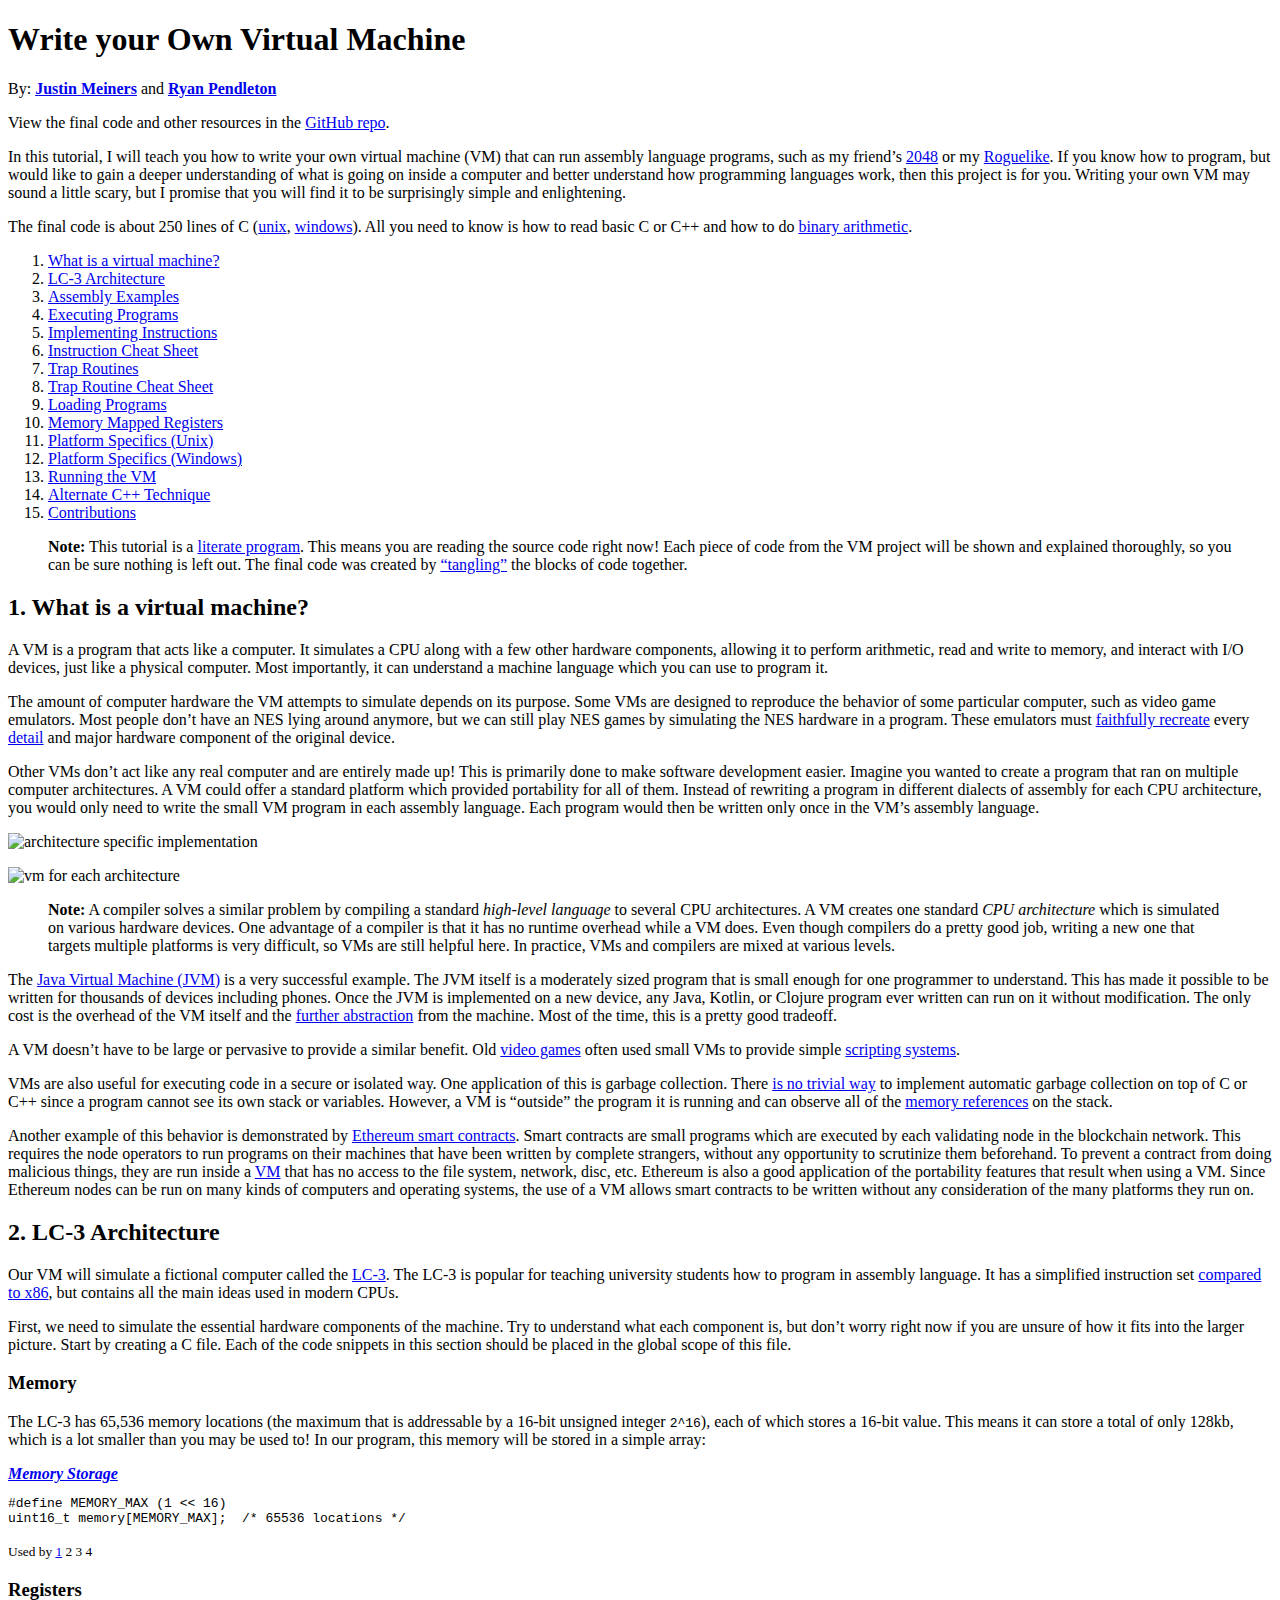
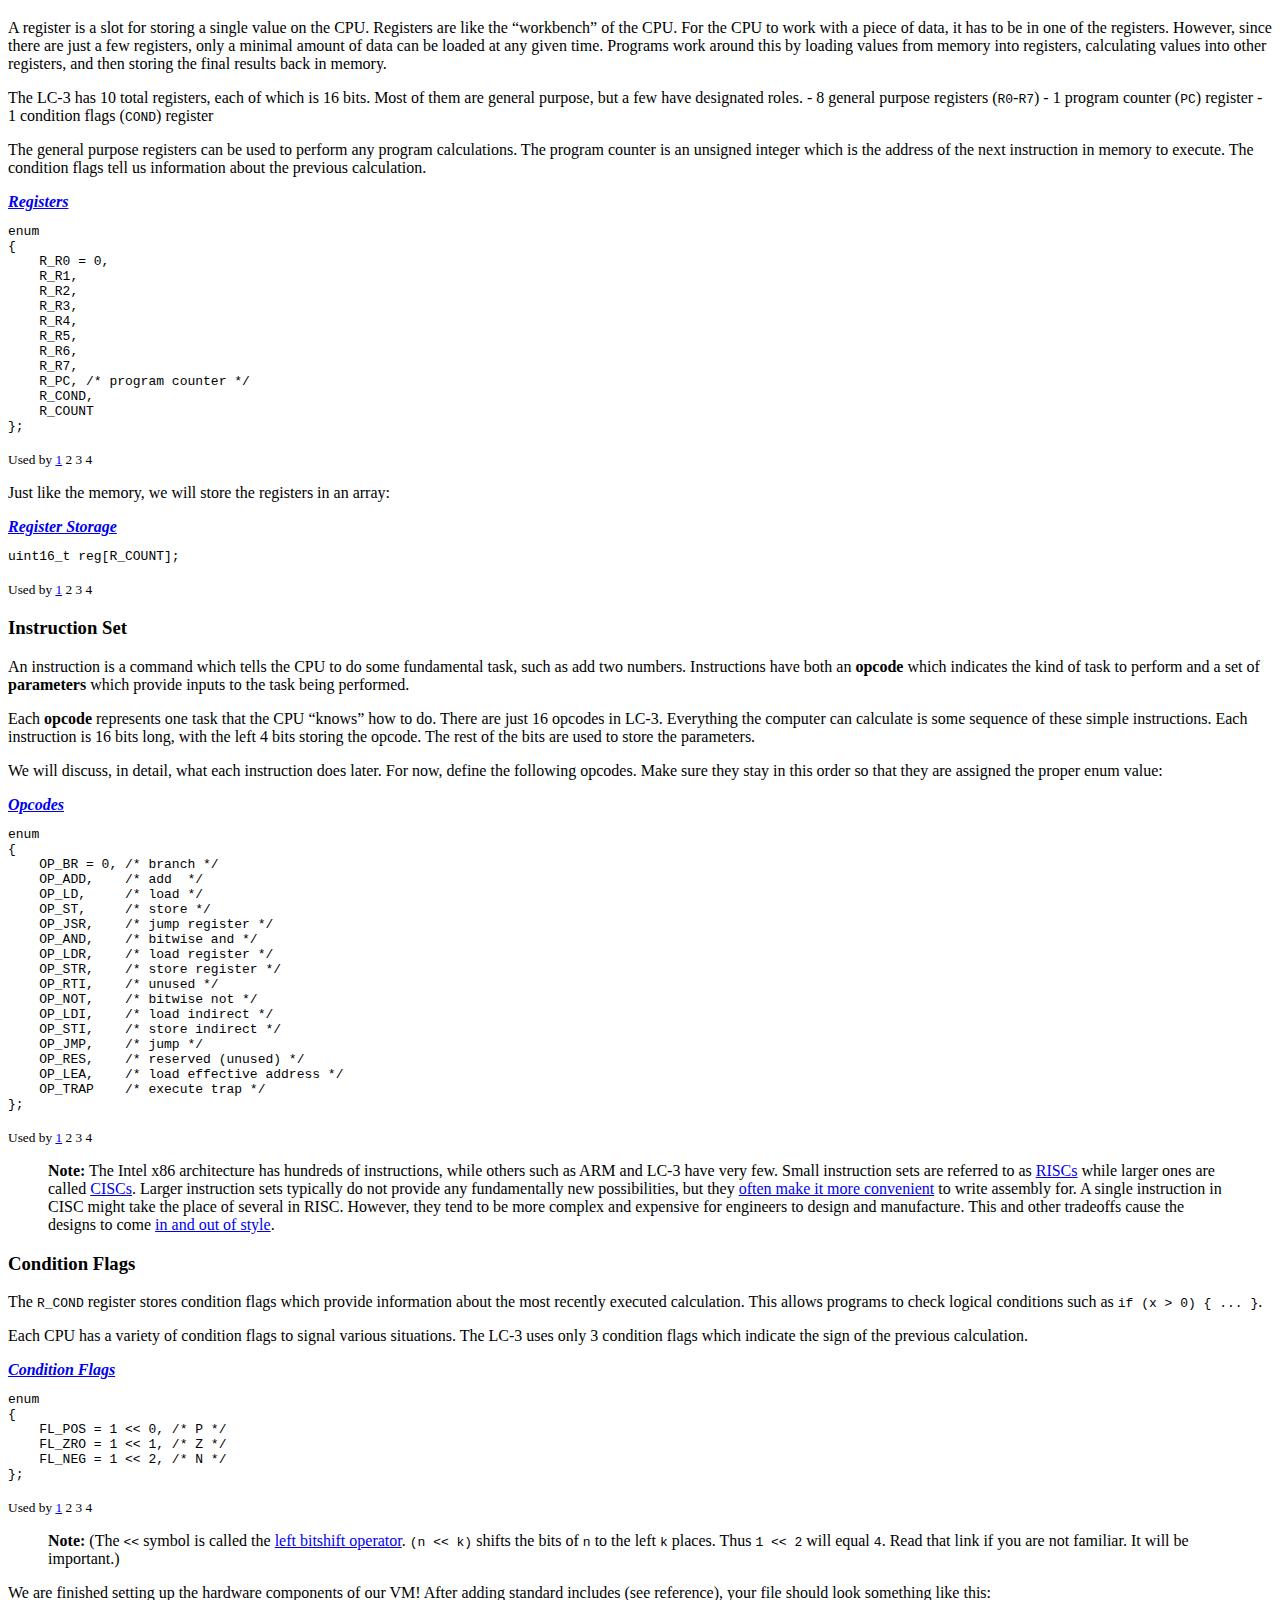
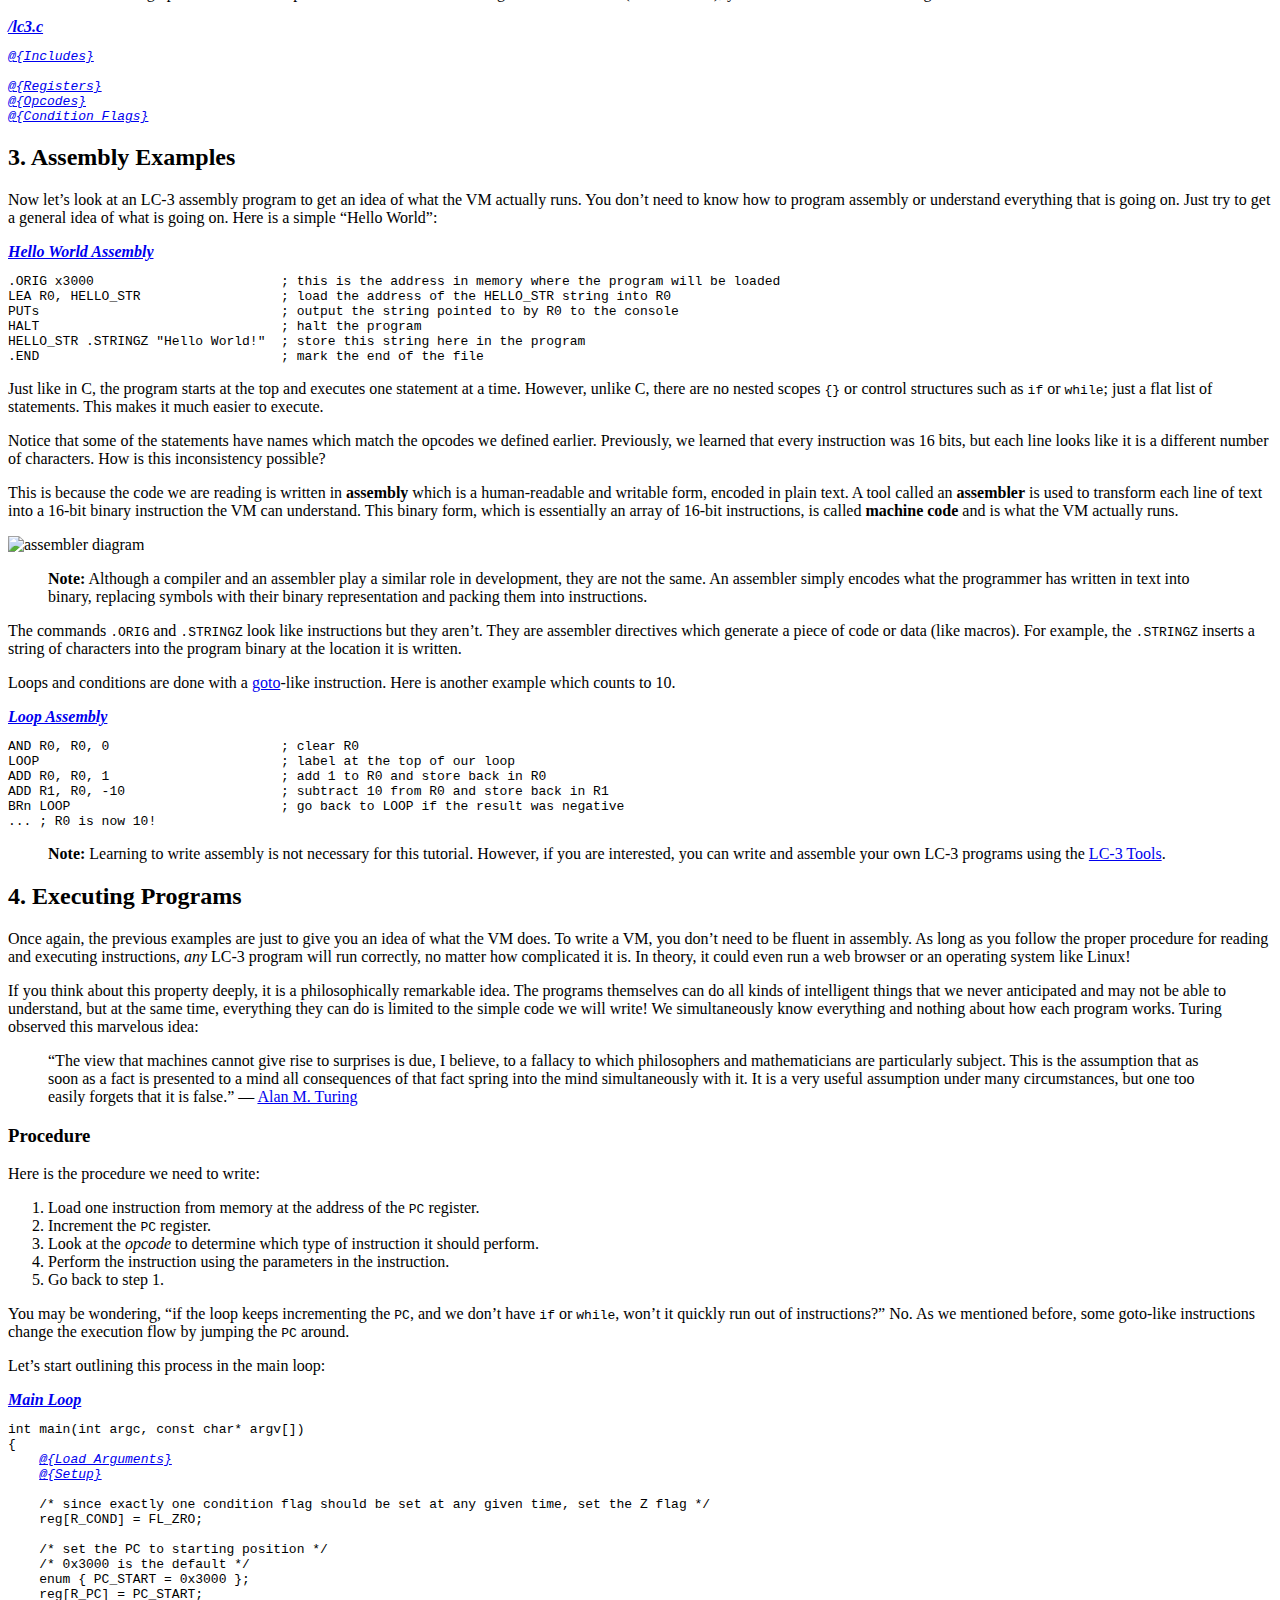
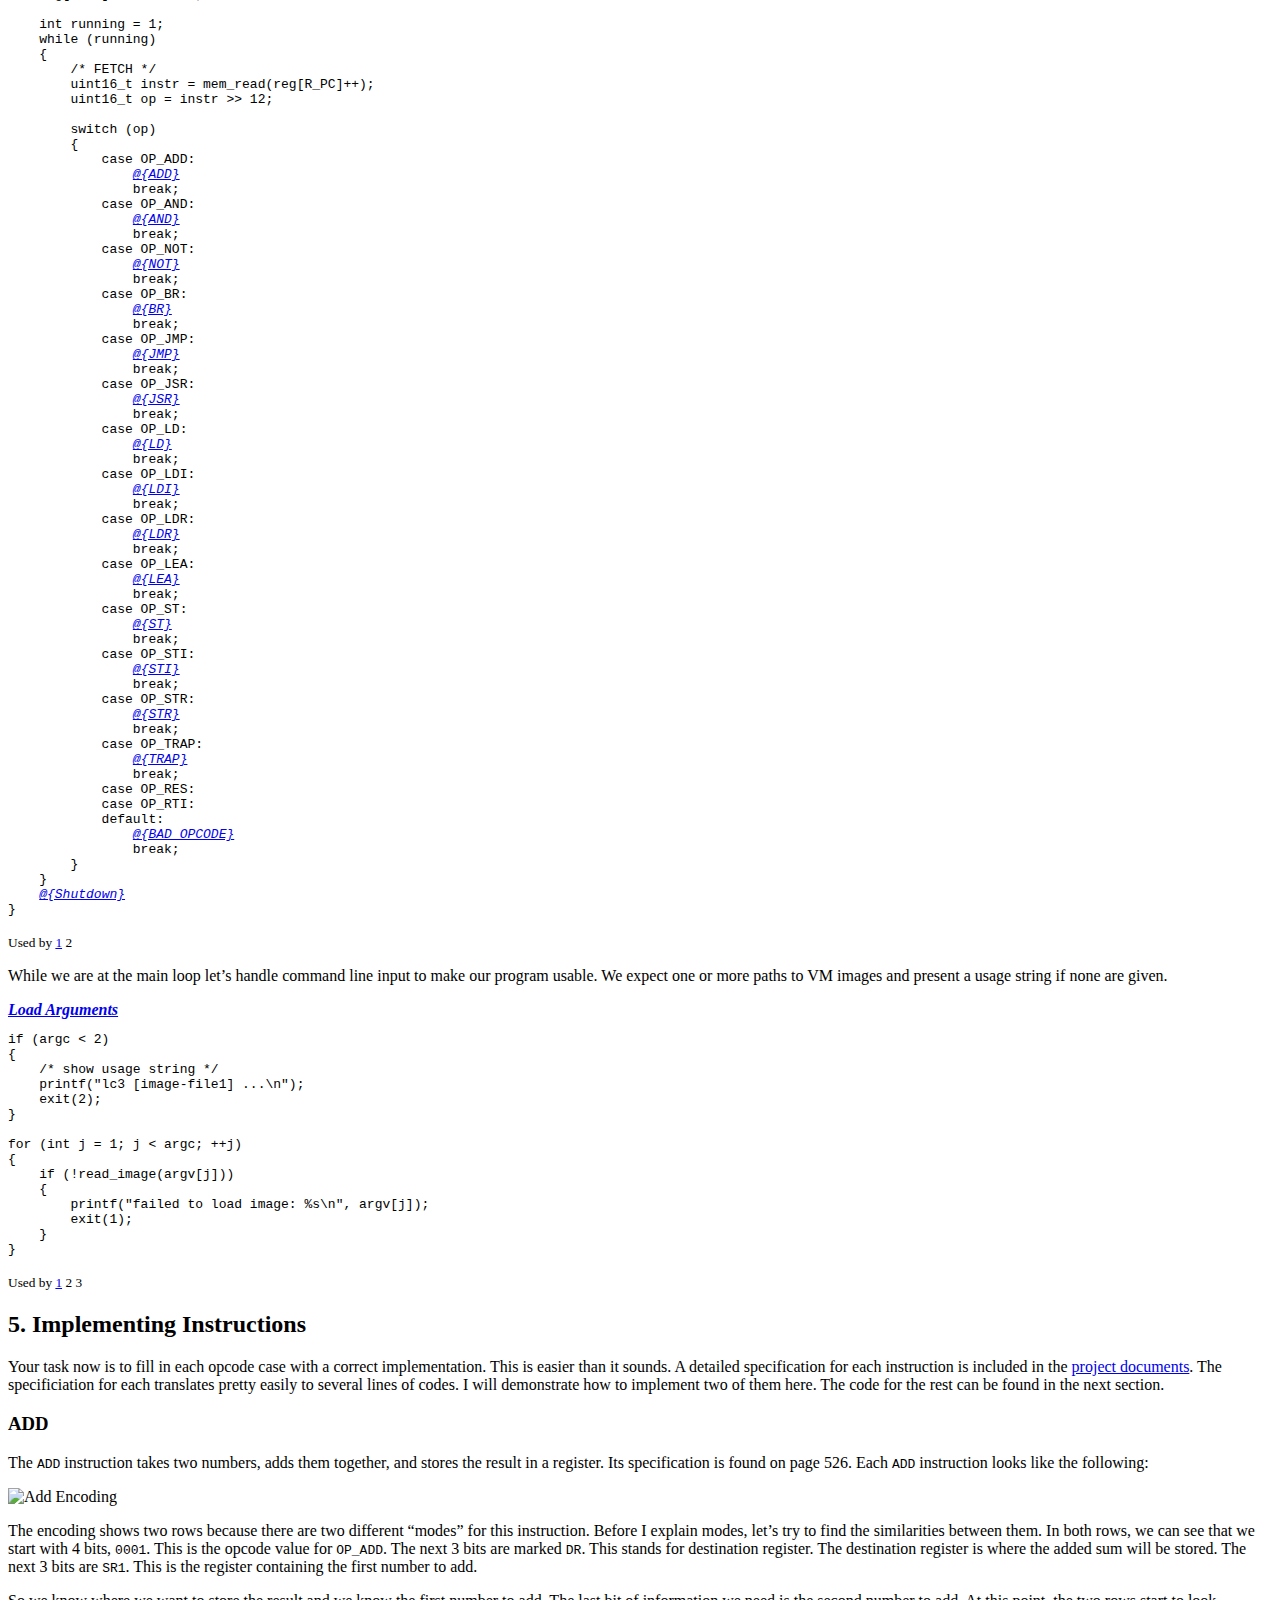
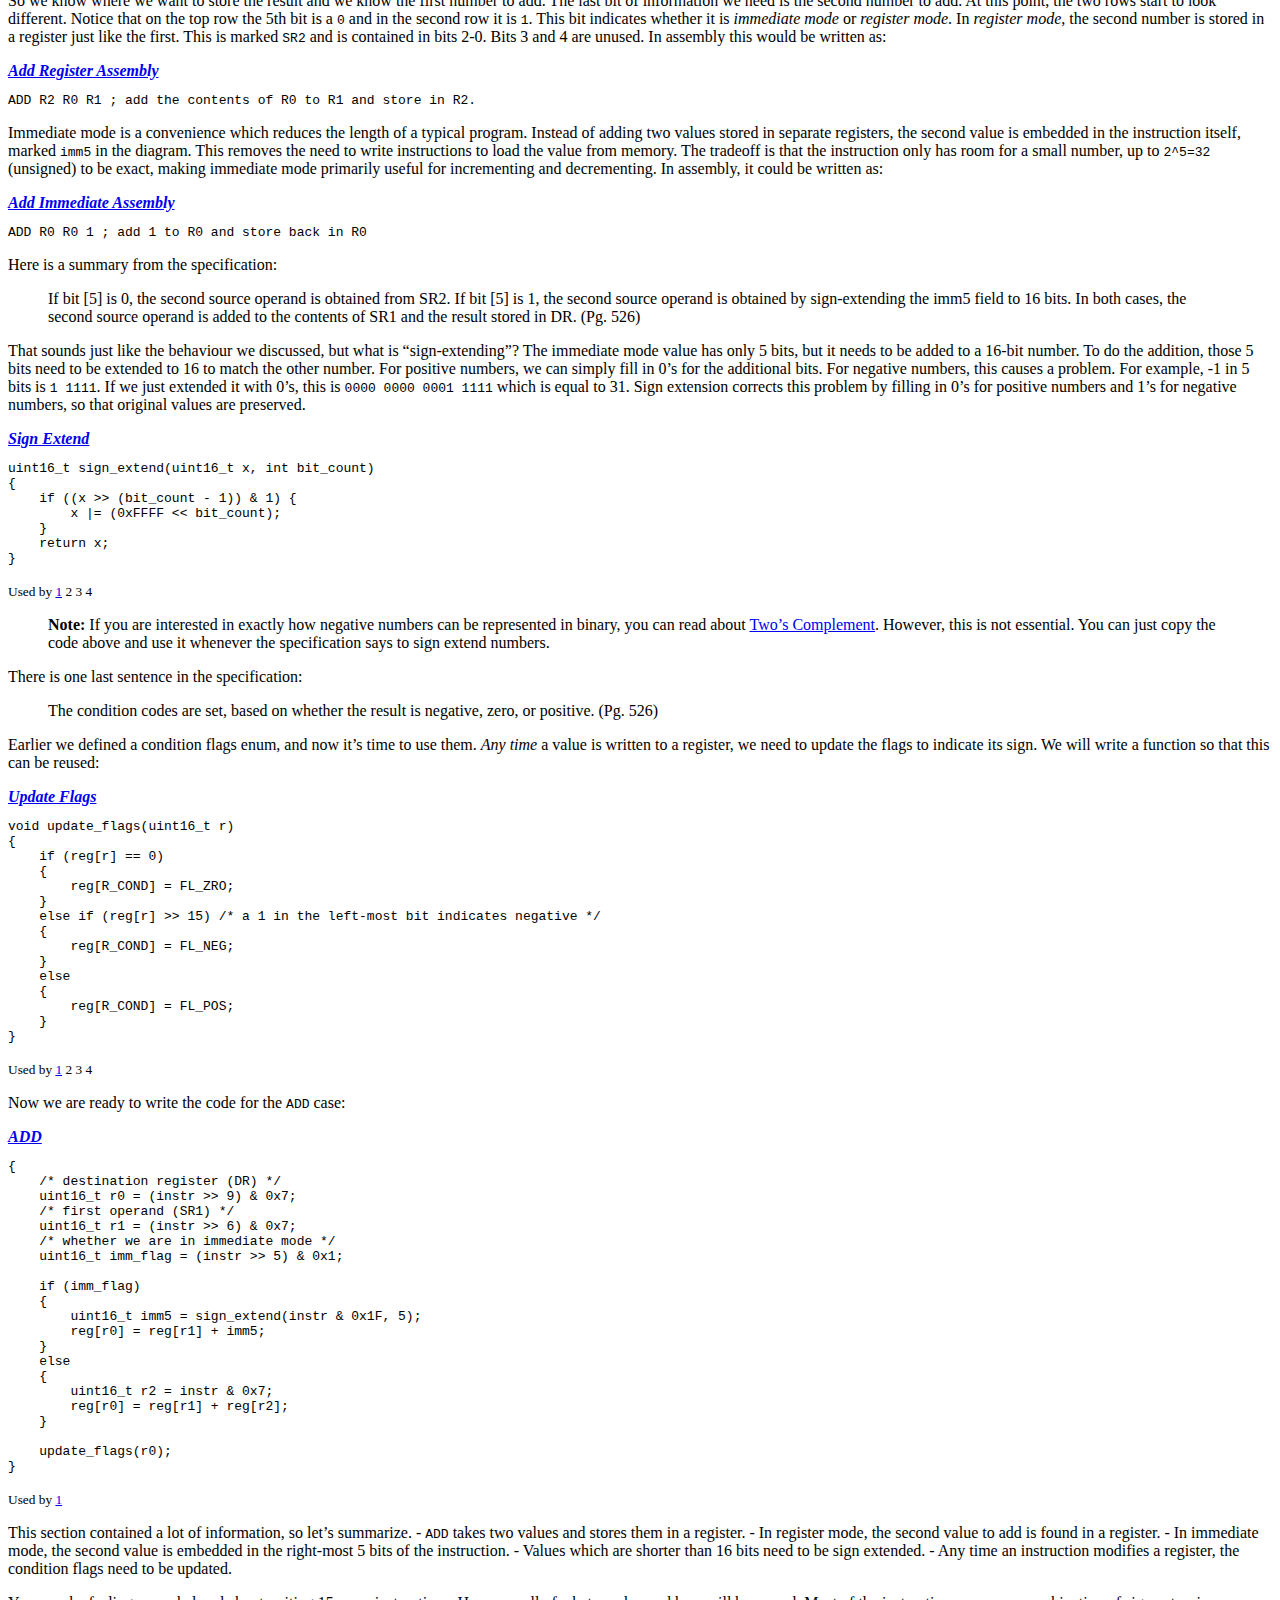
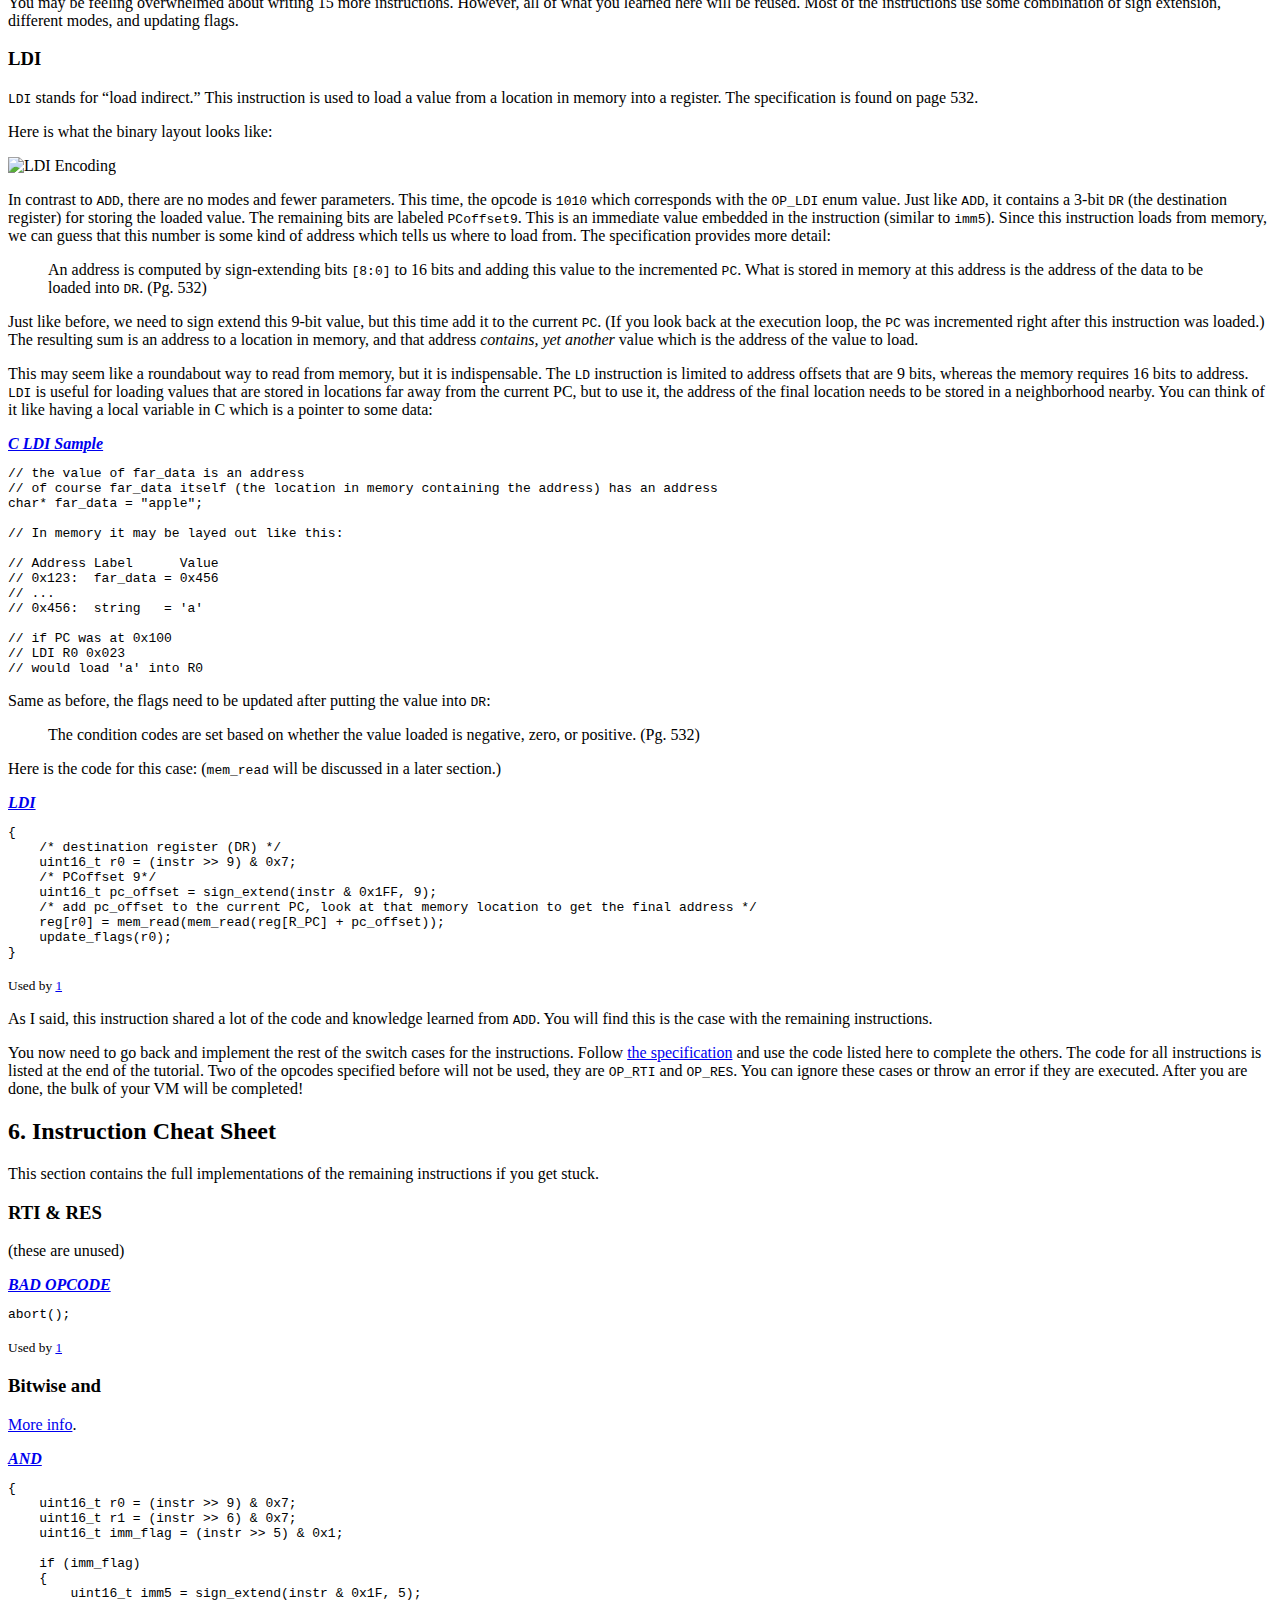
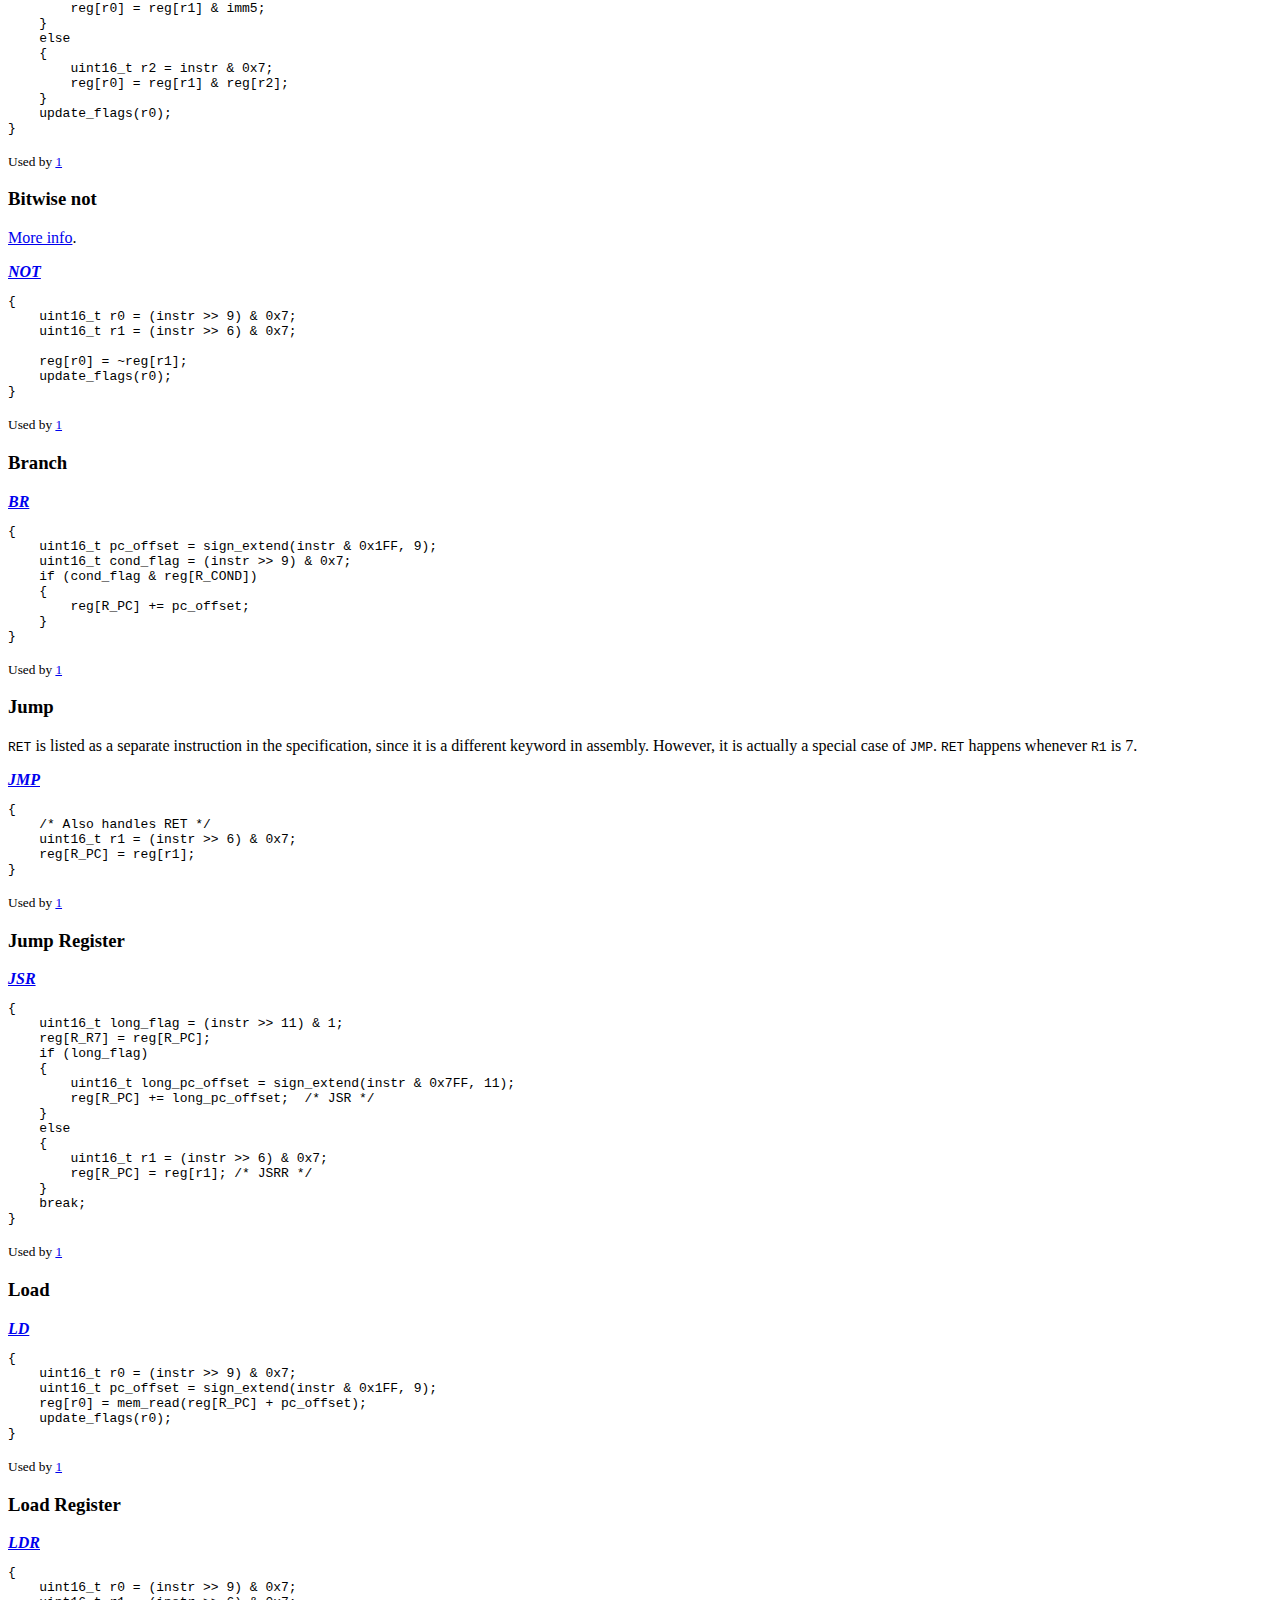
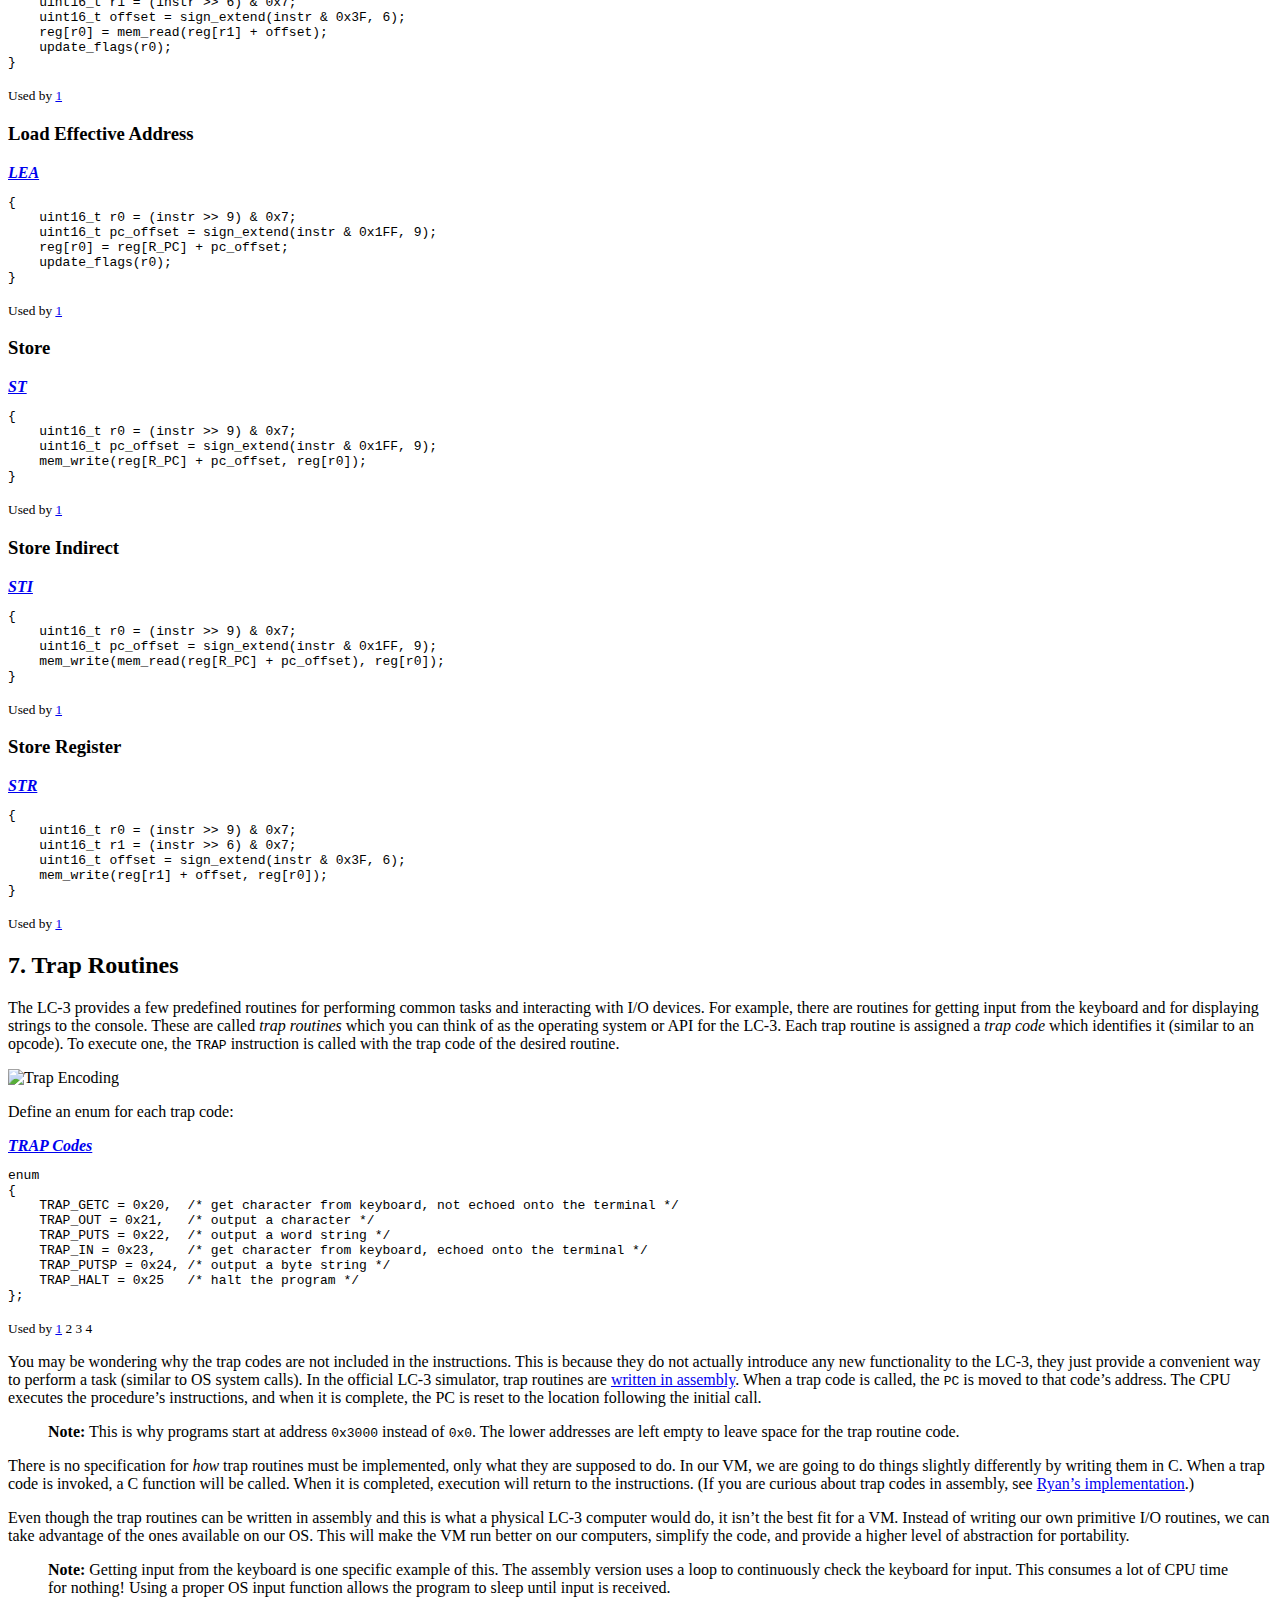
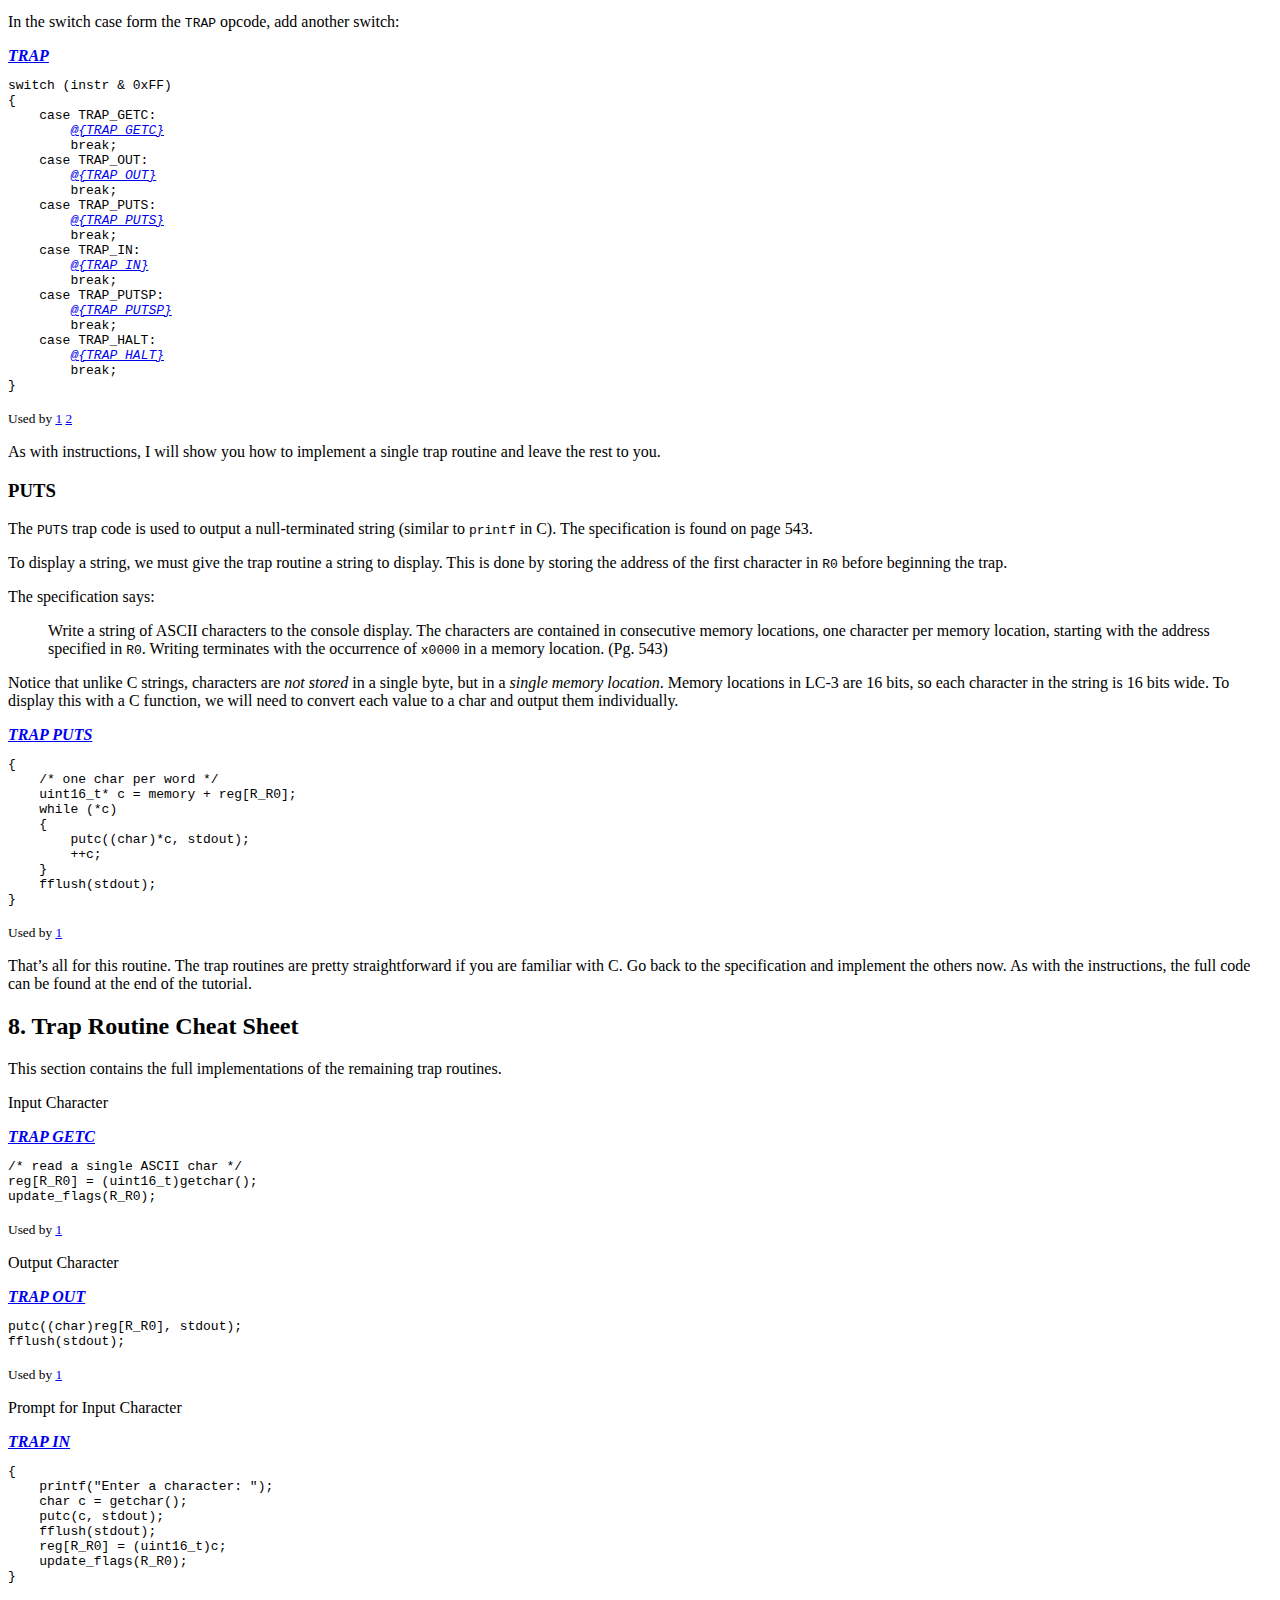
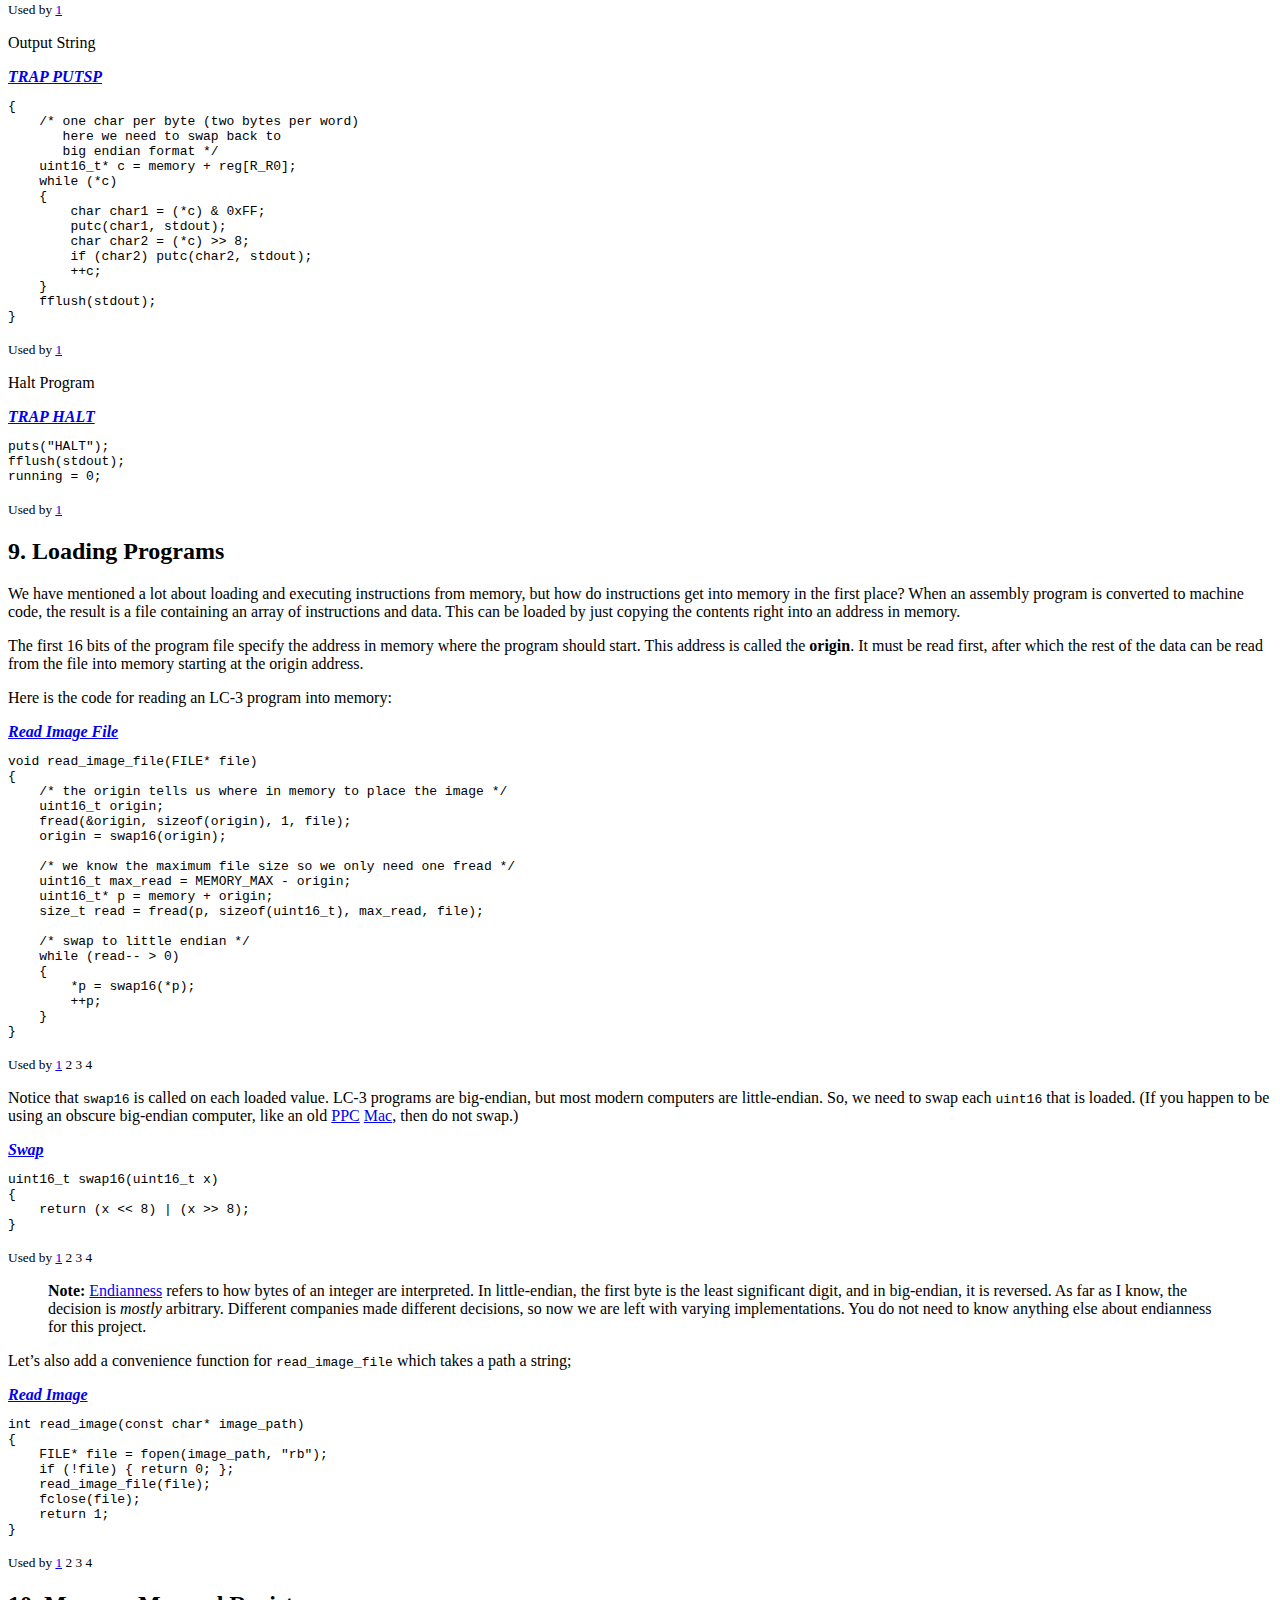
==== commit b9962cfd: "update html" ====
--- a/docs/index.html
+++ b/docs/index.html
@@ -1,198 +1,94 @@
 <!DOCTYPE html>
-<html>
+<html lang="en">
 <head>
 <meta charset="utf-8">
 <title>Write your Own Virtual Machine</title>
-<script>
-!function(){var q=null;window.PR_SHOULD_USE_CONTINUATION=!0;
-(function(){function R(a){function d(e){var b=e.charCodeAt(0);if(b!==92)return b;var a=e.charAt(1);return(b=r[a])?b:"0"<=a&&a<="7"?parseInt(e.substring(1),8):a==="u"||a==="x"?parseInt(e.substring(2),16):e.charCodeAt(1)}function g(e){if(e<32)return(e<16?"\\x0":"\\x")+e.toString(16);e=String.fromCharCode(e);return e==="\\"||e==="-"||e==="]"||e==="^"?"\\"+e:e}function b(e){var b=e.substring(1,e.length-1).match(/\\u[\dA-Fa-f]{4}|\\x[\dA-Fa-f]{2}|\\[0-3][0-7]{0,2}|\\[0-7]{1,2}|\\[\S\s]|[^\\]/g),e=[],a=
-b[0]==="^",c=["["];a&&c.push("^");for(var a=a?1:0,f=b.length;a<f;++a){var h=b[a];if(/\\[bdsw]/i.test(h))c.push(h);else{var h=d(h),l;a+2<f&&"-"===b[a+1]?(l=d(b[a+2]),a+=2):l=h;e.push([h,l]);l<65||h>122||(l<65||h>90||e.push([Math.max(65,h)|32,Math.min(l,90)|32]),l<97||h>122||e.push([Math.max(97,h)&-33,Math.min(l,122)&-33]))}}e.sort(function(e,a){return e[0]-a[0]||a[1]-e[1]});b=[];f=[];for(a=0;a<e.length;++a)h=e[a],h[0]<=f[1]+1?f[1]=Math.max(f[1],h[1]):b.push(f=h);for(a=0;a<b.length;++a)h=b[a],c.push(g(h[0])),
-h[1]>h[0]&&(h[1]+1>h[0]&&c.push("-"),c.push(g(h[1])));c.push("]");return c.join("")}function s(e){for(var a=e.source.match(/\[(?:[^\\\] ]|\\[\S\s])*]|\\u[\dA-Fa-f]{4}|\\x[\dA-Fa-f]{2}|\\\d+|\\[^\dux]|\(\?[!:=]|[()^]|[^()[\\^]+/g),c=a.length,d=[],f=0,h=0;f<c;++f){var l=a[f];l==="("?++h:"\\"===l.charAt(0)&&(l=+l.substring(1))&&(l<=h?d[l]=-1:a[f]=g(l))}for(f=1;f<d.length;++f)-1===d[f]&&(d[f]=++x);for(h=f=0;f<c;++f)l=a[f],l==="("?(++h,d[h]||(a[f]="(?:")):"\\"===l.charAt(0)&&(l=+l.substring(1))&&l<=h&&
-(a[f]="\\"+d[l]);for(f=0;f<c;++f)"^"===a[f]&&"^"!==a[f+1]&&(a[f]="");if(e.ignoreCase&&m)for(f=0;f<c;++f)l=a[f],e=l.charAt(0),l.length>=2&&e==="["?a[f]=b(l):e!=="\\"&&(a[f]=l.replace(/[A-Za-z]/g,function(a){a=a.charCodeAt(0);return"["+String.fromCharCode(a&-33,a|32)+"]"}));return a.join("")}for(var x=0,m=!1,j=!1,k=0,c=a.length;k<c;++k){var i=a[k];if(i.ignoreCase)j=!0;else if(/[a-z]/i.test(i.source.replace(/\\u[\da-f]{4}|\\x[\da-f]{2}|\\[^UXux]/gi,""))){m=!0;j=!1;break}}for(var r={b:8,t:9,n:10,v:11,
-f:12,r:13},n=[],k=0,c=a.length;k<c;++k){i=a[k];if(i.global||i.multiline)throw Error(""+i);n.push("(?:"+s(i)+")")}return RegExp(n.join("|"),j?"gi":"g")}function S(a,d){function g(a){var c=a.nodeType;if(c==1){if(!b.test(a.className)){for(c=a.firstChild;c;c=c.nextSibling)g(c);c=a.nodeName.toLowerCase();if("br"===c||"li"===c)s[j]="\n",m[j<<1]=x++,m[j++<<1|1]=a}}else if(c==3||c==4)c=a.nodeValue,c.length&&(c=d?c.replace(/\r\n?/g,"\n"):c.replace(/[\t\n\r ]+/g," "),s[j]=c,m[j<<1]=x,x+=c.length,m[j++<<1|1]=
-a)}var b=/(?:^|\s)nocode(?:\s|$)/,s=[],x=0,m=[],j=0;g(a);return{a:s.join("").replace(/\n$/,""),d:m}}function H(a,d,g,b){d&&(a={a:d,e:a},g(a),b.push.apply(b,a.g))}function T(a){for(var d=void 0,g=a.firstChild;g;g=g.nextSibling)var b=g.nodeType,d=b===1?d?a:g:b===3?U.test(g.nodeValue)?a:d:d;return d===a?void 0:d}function D(a,d){function g(a){for(var j=a.e,k=[j,"pln"],c=0,i=a.a.match(s)||[],r={},n=0,e=i.length;n<e;++n){var z=i[n],w=r[z],t=void 0,f;if(typeof w==="string")f=!1;else{var h=b[z.charAt(0)];
-if(h)t=z.match(h[1]),w=h[0];else{for(f=0;f<x;++f)if(h=d[f],t=z.match(h[1])){w=h[0];break}t||(w="pln")}if((f=w.length>=5&&"lang-"===w.substring(0,5))&&!(t&&typeof t[1]==="string"))f=!1,w="src";f||(r[z]=w)}h=c;c+=z.length;if(f){f=t[1];var l=z.indexOf(f),B=l+f.length;t[2]&&(B=z.length-t[2].length,l=B-f.length);w=w.substring(5);H(j+h,z.substring(0,l),g,k);H(j+h+l,f,I(w,f),k);H(j+h+B,z.substring(B),g,k)}else k.push(j+h,w)}a.g=k}var b={},s;(function(){for(var g=a.concat(d),j=[],k={},c=0,i=g.length;c<i;++c){var r=
-g[c],n=r[3];if(n)for(var e=n.length;--e>=0;)b[n.charAt(e)]=r;r=r[1];n=""+r;k.hasOwnProperty(n)||(j.push(r),k[n]=q)}j.push(/[\S\s]/);s=R(j)})();var x=d.length;return g}function v(a){var d=[],g=[];a.tripleQuotedStrings?d.push(["str",/^(?:'''(?:[^'\\]|\\[\S\s]|''?(?=[^']))*(?:'''|$)|"""(?:[^"\\]|\\[\S\s]|""?(?=[^"]))*(?:"""|$)|'(?:[^'\\]|\\[\S\s])*(?:'|$)|"(?:[^"\\]|\\[\S\s])*(?:"|$))/,q,"'\""]):a.multiLineStrings?d.push(["str",/^(?:'(?:[^'\\]|\\[\S\s])*(?:'|$)|"(?:[^"\\]|\\[\S\s])*(?:"|$)|`(?:[^\\`]|\\[\S\s])*(?:`|$))/,
-q,"'\"`"]):d.push(["str",/^(?:'(?:[^\n\r'\\]|\\.)*(?:'|$)|"(?:[^\n\r"\\]|\\.)*(?:"|$))/,q,"\"'"]);a.verbatimStrings&&g.push(["str",/^@"(?:[^"]|"")*(?:"|$)/,q]);var b=a.hashComments;b&&(a.cStyleComments?(b>1?d.push(["com",/^#(?:##(?:[^#]|#(?!##))*(?:###|$)|.*)/,q,"#"]):d.push(["com",/^#(?:(?:define|e(?:l|nd)if|else|error|ifn?def|include|line|pragma|undef|warning)\b|[^\n\r]*)/,q,"#"]),g.push(["str",/^<(?:(?:(?:\.\.\/)*|\/?)(?:[\w-]+(?:\/[\w-]+)+)?[\w-]+\.h(?:h|pp|\+\+)?|[a-z]\w*)>/,q])):d.push(["com",
-/^#[^\n\r]*/,q,"#"]));a.cStyleComments&&(g.push(["com",/^\/\/[^\n\r]*/,q]),g.push(["com",/^\/\*[\S\s]*?(?:\*\/|$)/,q]));if(b=a.regexLiterals){var s=(b=b>1?"":"\n\r")?".":"[\\S\\s]";g.push(["lang-regex",RegExp("^(?:^^\\.?|[+-]|[!=]=?=?|\\#|%=?|&&?=?|\\(|\\*=?|[+\\-]=|->|\\/=?|::?|<<?=?|>>?>?=?|,|;|\\?|@|\\[|~|{|\\^\\^?=?|\\|\\|?=?|break|case|continue|delete|do|else|finally|instanceof|return|throw|try|typeof)\\s*("+("/(?=[^/*"+b+"])(?:[^/\\x5B\\x5C"+b+"]|\\x5C"+s+"|\\x5B(?:[^\\x5C\\x5D"+b+"]|\\x5C"+
-s+")*(?:\\x5D|$))+/")+")")])}(b=a.types)&&g.push(["typ",b]);b=(""+a.keywords).replace(/^ | $/g,"");b.length&&g.push(["kwd",RegExp("^(?:"+b.replace(/[\s,]+/g,"|")+")\\b"),q]);d.push(["pln",/^\s+/,q," \r\n\t\u00a0"]);b="^.[^\\s\\w.$@'\"`/\\\\]*";a.regexLiterals&&(b+="(?!s*/)");g.push(["lit",/^@[$_a-z][\w$@]*/i,q],["typ",/^(?:[@_]?[A-Z]+[a-z][\w$@]*|\w+_t\b)/,q],["pln",/^[$_a-z][\w$@]*/i,q],["lit",/^(?:0x[\da-f]+|(?:\d(?:_\d+)*\d*(?:\.\d*)?|\.\d\+)(?:e[+-]?\d+)?)[a-z]*/i,q,"0123456789"],["pln",/^\\[\S\s]?/,
-q],["pun",RegExp(b),q]);return D(d,g)}function J(a,d,g){function b(a){var c=a.nodeType;if(c==1&&!x.test(a.className))if("br"===a.nodeName)s(a),a.parentNode&&a.parentNode.removeChild(a);else for(a=a.firstChild;a;a=a.nextSibling)b(a);else if((c==3||c==4)&&g){var d=a.nodeValue,i=d.match(m);if(i)c=d.substring(0,i.index),a.nodeValue=c,(d=d.substring(i.index+i[0].length))&&a.parentNode.insertBefore(j.createTextNode(d),a.nextSibling),s(a),c||a.parentNode.removeChild(a)}}function s(a){function b(a,c){var d=
-c?a.cloneNode(!1):a,e=a.parentNode;if(e){var e=b(e,1),g=a.nextSibling;e.appendChild(d);for(var i=g;i;i=g)g=i.nextSibling,e.appendChild(i)}return d}for(;!a.nextSibling;)if(a=a.parentNode,!a)return;for(var a=b(a.nextSibling,0),d;(d=a.parentNode)&&d.nodeType===1;)a=d;c.push(a)}for(var x=/(?:^|\s)nocode(?:\s|$)/,m=/\r\n?|\n/,j=a.ownerDocument,k=j.createElement("li");a.firstChild;)k.appendChild(a.firstChild);for(var c=[k],i=0;i<c.length;++i)b(c[i]);d===(d|0)&&c[0].setAttribute("value",d);var r=j.createElement("ol");
-r.className="linenums";for(var d=Math.max(0,d-1|0)||0,i=0,n=c.length;i<n;++i)k=c[i],k.className="L"+(i+d)%10,k.firstChild||k.appendChild(j.createTextNode("\u00a0")),r.appendChild(k);a.appendChild(r)}function p(a,d){for(var g=d.length;--g>=0;){var b=d[g];F.hasOwnProperty(b)?E.console&&console.warn("cannot override language handler %s",b):F[b]=a}}function I(a,d){if(!a||!F.hasOwnProperty(a))a=/^\s*</.test(d)?"default-markup":"default-code";return F[a]}function K(a){var d=a.h;try{var g=S(a.c,a.i),b=g.a;
-a.a=b;a.d=g.d;a.e=0;I(d,b)(a);var s=/\bMSIE\s(\d+)/.exec(navigator.userAgent),s=s&&+s[1]<=8,d=/\n/g,x=a.a,m=x.length,g=0,j=a.d,k=j.length,b=0,c=a.g,i=c.length,r=0;c[i]=m;var n,e;for(e=n=0;e<i;)c[e]!==c[e+2]?(c[n++]=c[e++],c[n++]=c[e++]):e+=2;i=n;for(e=n=0;e<i;){for(var p=c[e],w=c[e+1],t=e+2;t+2<=i&&c[t+1]===w;)t+=2;c[n++]=p;c[n++]=w;e=t}c.length=n;var f=a.c,h;if(f)h=f.style.display,f.style.display="none";try{for(;b<k;){var l=j[b+2]||m,B=c[r+2]||m,t=Math.min(l,B),A=j[b+1],G;if(A.nodeType!==1&&(G=x.substring(g,
-t))){s&&(G=G.replace(d,"\r"));A.nodeValue=G;var L=A.ownerDocument,o=L.createElement("span");o.className=c[r+1];var v=A.parentNode;v.replaceChild(o,A);o.appendChild(A);g<l&&(j[b+1]=A=L.createTextNode(x.substring(t,l)),v.insertBefore(A,o.nextSibling))}g=t;g>=l&&(b+=2);g>=B&&(r+=2)}}finally{if(f)f.style.display=h}}catch(u){E.console&&console.log(u&&u.stack||u)}}var E=window,y=["break,continue,do,else,for,if,return,while"],C=[[y,"auto,case,char,const,default,double,enum,extern,float,goto,inline,int,long,register,short,signed,sizeof,static,struct,switch,typedef,union,unsigned,void,volatile"],
-"catch,class,delete,false,import,new,operator,private,protected,public,this,throw,true,try,typeof"],M=[C,"alignof,align_union,asm,axiom,bool,concept,concept_map,const_cast,constexpr,decltype,delegate,dynamic_cast,explicit,export,friend,generic,late_check,mutable,namespace,nullptr,property,reinterpret_cast,static_assert,static_cast,template,typeid,typename,using,virtual,where"],V=[C,"abstract,assert,boolean,byte,extends,final,finally,implements,import,instanceof,interface,null,native,package,strictfp,super,synchronized,throws,transient"],
-N=[C,"abstract,as,base,bool,by,byte,checked,decimal,delegate,descending,dynamic,event,finally,fixed,foreach,from,group,implicit,in,interface,internal,into,is,let,lock,null,object,out,override,orderby,params,partial,readonly,ref,sbyte,sealed,stackalloc,string,select,uint,ulong,unchecked,unsafe,ushort,var,virtual,where"],C=[C,"debugger,eval,export,function,get,null,set,undefined,var,with,Infinity,NaN"],O=[y,"and,as,assert,class,def,del,elif,except,exec,finally,from,global,import,in,is,lambda,nonlocal,not,or,pass,print,raise,try,with,yield,False,True,None"],
-P=[y,"alias,and,begin,case,class,def,defined,elsif,end,ensure,false,in,module,next,nil,not,or,redo,rescue,retry,self,super,then,true,undef,unless,until,when,yield,BEGIN,END"],W=[y,"as,assert,const,copy,drop,enum,extern,fail,false,fn,impl,let,log,loop,match,mod,move,mut,priv,pub,pure,ref,self,static,struct,true,trait,type,unsafe,use"],y=[y,"case,done,elif,esac,eval,fi,function,in,local,set,then,until"],Q=/^(DIR|FILE|vector|(de|priority_)?queue|list|stack|(const_)?iterator|(multi)?(set|map)|bitset|u?(int|float)\d*)\b/,
-U=/\S/,X=v({keywords:[M,N,C,"caller,delete,die,do,dump,elsif,eval,exit,foreach,for,goto,if,import,last,local,my,next,no,our,print,package,redo,require,sub,undef,unless,until,use,wantarray,while,BEGIN,END",O,P,y],hashComments:!0,cStyleComments:!0,multiLineStrings:!0,regexLiterals:!0}),F={};p(X,["default-code"]);p(D([],[["pln",/^[^<?]+/],["dec",/^<!\w[^>]*(?:>|$)/],["com",/^<\!--[\S\s]*?(?:--\>|$)/],["lang-",/^<\?([\S\s]+?)(?:\?>|$)/],["lang-",/^<%([\S\s]+?)(?:%>|$)/],["pun",/^(?:<[%?]|[%?]>)/],["lang-",
-/^<xmp\b[^>]*>([\S\s]+?)<\/xmp\b[^>]*>/i],["lang-js",/^<script\b[^>]*>([\S\s]*?)(<\/script\b[^>]*>)/i],["lang-css",/^<style\b[^>]*>([\S\s]*?)(<\/style\b[^>]*>)/i],["lang-in.tag",/^(<\/?[a-z][^<>]*>)/i] ]),["default-markup","htm","html","mxml","xhtml","xml","xsl"]);p(D([["pln",/^\s+/,q," \t\r\n"],["atv",/^(?:"[^"]*"?|'[^']*'?)/,q,"\"'"] ],[["tag",/^^<\/?[a-z](?:[\w-.:]*\w)?|\/?>$/i],["atn",/^(?!style[\s=]|on)[a-z](?:[\w:-]*\w)?/i],["lang-uq.val",/^=\s*([^\s"'>]*(?:[^\s"'/>]|\/(?=\s)))/],["pun",/^[/<->]+/],
-["lang-js",/^on\w+\s*=\s*"([^"]+)"/i],["lang-js",/^on\w+\s*=\s*'([^']+)'/i],["lang-js",/^on\w+\s*=\s*([^\s"'>]+)/i],["lang-css",/^style\s*=\s*"([^"]+)"/i],["lang-css",/^style\s*=\s*'([^']+)'/i],["lang-css",/^style\s*=\s*([^\s"'>]+)/i] ]),["in.tag"]);p(D([],[["atv",/^[\S\s]+/] ]),["uq.val"]);p(v({keywords:M,hashComments:!0,cStyleComments:!0,types:Q}),["c","cc","cpp","cxx","cyc","m"]);p(v({keywords:"null,true,false"}),["json"]);p(v({keywords:N,hashComments:!0,cStyleComments:!0,verbatimStrings:!0,types:Q}),
-["cs"]);p(v({keywords:V,cStyleComments:!0}),["java"]);p(v({keywords:y,hashComments:!0,multiLineStrings:!0}),["bash","bsh","csh","sh"]);p(v({keywords:O,hashComments:!0,multiLineStrings:!0,tripleQuotedStrings:!0}),["cv","py","python"]);p(v({keywords:"caller,delete,die,do,dump,elsif,eval,exit,foreach,for,goto,if,import,last,local,my,next,no,our,print,package,redo,require,sub,undef,unless,until,use,wantarray,while,BEGIN,END",hashComments:!0,multiLineStrings:!0,regexLiterals:2}),["perl","pl","pm"]);p(v({keywords:P,
-hashComments:!0,multiLineStrings:!0,regexLiterals:!0}),["rb","ruby"]);p(v({keywords:C,cStyleComments:!0,regexLiterals:!0}),["javascript","js"]);p(v({keywords:"all,and,by,catch,class,else,extends,false,finally,for,if,in,is,isnt,loop,new,no,not,null,of,off,on,or,return,super,then,throw,true,try,unless,until,when,while,yes",hashComments:3,cStyleComments:!0,multilineStrings:!0,tripleQuotedStrings:!0,regexLiterals:!0}),["coffee"]);p(v({keywords:W,cStyleComments:!0,multilineStrings:!0}),["rc","rs","rust"]);
-p(D([],[["str",/^[\S\s]+/] ]),["regex"]);var Y=E.PR={createSimpleLexer:D,registerLangHandler:p,sourceDecorator:v,PR_ATTRIB_NAME:"atn",PR_ATTRIB_VALUE:"atv",PR_COMMENT:"com",PR_DECLARATION:"dec",PR_KEYWORD:"kwd",PR_LITERAL:"lit",PR_NOCODE:"nocode",PR_PLAIN:"pln",PR_PUNCTUATION:"pun",PR_SOURCE:"src",PR_STRING:"str",PR_TAG:"tag",PR_TYPE:"typ",prettyPrintOne:E.prettyPrintOne=function(a,d,g){var b=document.createElement("div");b.innerHTML="<pre>"+a+"</pre>";b=b.firstChild;g&&J(b,g,!0);K({h:d,j:g,c:b,i:1});
-return b.innerHTML},prettyPrint:E.prettyPrint=function(a,d){function g(){for(var b=E.PR_SHOULD_USE_CONTINUATION?c.now()+250:Infinity;i<p.length&&c.now()<b;i++){for(var d=p[i],j=h,k=d;k=k.previousSibling;){var m=k.nodeType,o=(m===7||m===8)&&k.nodeValue;if(o?!/^\??prettify\b/.test(o):m!==3||/\S/.test(k.nodeValue))break;if(o){j={};o.replace(/\b(\w+)=([\w%+\-.:]+)/g,function(a,b,c){j[b]=c});break}}k=d.className;if((j!==h||e.test(k))&&!v.test(k)){m=!1;for(o=d.parentNode;o;o=o.parentNode)if(f.test(o.tagName)&&
-o.className&&e.test(o.className)){m=!0;break}if(!m){d.className+=" prettyprinted";m=j.lang;if(!m){var m=k.match(n),y;if(!m&&(y=T(d))&&t.test(y.tagName))m=y.className.match(n);m&&(m=m[1])}if(w.test(d.tagName))o=1;else var o=d.currentStyle,u=s.defaultView,o=(o=o?o.whiteSpace:u&&u.getComputedStyle?u.getComputedStyle(d,q).getPropertyValue("white-space"):0)&&"pre"===o.substring(0,3);u=j.linenums;if(!(u=u==="true"||+u))u=(u=k.match(/\blinenums\b(?::(\d+))?/))?u[1]&&u[1].length?+u[1]:!0:!1;u&&J(d,u,o);r=
-{h:m,c:d,j:u,i:o};K(r)}}}i<p.length?setTimeout(g,250):"function"===typeof a&&a()}for(var b=d||document.body,s=b.ownerDocument||document,b=[b.getElementsByTagName("pre"),b.getElementsByTagName("code"),b.getElementsByTagName("xmp")],p=[],m=0;m<b.length;++m)for(var j=0,k=b[m].length;j<k;++j)p.push(b[m][j]);var b=q,c=Date;c.now||(c={now:function(){return+new Date}});var i=0,r,n=/\blang(?:uage)?-([\w.]+)(?!\S)/,e=/\bprettyprint\b/,v=/\bprettyprinted\b/,w=/pre|xmp/i,t=/^code$/i,f=/^(?:pre|code|xmp)$/i,
-h={};g()}};typeof define==="function"&&define.amd&&define("google-code-prettify",[],function(){return Y})})();}()
-</script>
-<style>
-.pln{color:#1b181b}.str{color:#918b3b}.kwd{color:#7b59c0}.com{color:#9e8f9e}.typ{color:#516aec}.lit{color:#a65926}.clo,.opn,.pun{color:#1b181b}.tag{color:#ca402b}.atn{color:#a65926}.atv{color:#159393}.dec{color:#a65926}.var{color:#ca402b}.fun{color:#516aec}pre.prettyprint{background:#f7f3f7;color:#ab9bab;font-family:Menlo,Consolas,"Bitstream Vera Sans Mono","DejaVu Sans Mono",Monaco,monospace;font-size:12px;line-height:1.5;border:1px solid #d8cad8;padding:10px}ol.linenums{margin-top:0;margin-bottom:0}
-body{min-width:200px;max-width:850px;margin:0 auto;padding:30px;}.chapter-nav{font-size: 10pt;}a:link,a:visited{color:#00f}.codeblock_name,code,pre.prettyprint{font-family:Monaco,"Lucida Console",monospace}body{font-size:14pt}.codeblock_name,.math,.seealso,code{font-size:10pt}.codeblock{page-break-inside:avoid;padding-bottom:15px}.math{text-indent:0}pre.prettyprint{font-size:10pt;padding:10px;border-radius:10px;border:none;white-space:pre-wrap}.codeblock_name{margin-top:1.25em;display:block}a:link{text-decoration:none}a:link:not(.lit):hover{color:#00f;text-decoration:underline}a:link:active{color:red}h4{padding-right:1.25em}h4.noheading{margin-bottom:0}h1{text-align:center}code{padding:2px}pre{-moz-tab-size:4;-o-tab-size:4;tab-size:4}p:not(.notp){margin:0;text-indent:2em}.two-col{list-style-type:none}.two-col li:before{content:'-';padding:5px;margin-right:5px;color:orange;background-color:#fff;display:inline-block}@media print{body{font-size:10pt}pre.prettyprint{font-size:8pt}.seealso{font-size:9pt}.codeblock_name,.math,code{font-size:8pt}.math{text-indent:0}}
-/* Element Styles */
-
-img {
-    max-width: 100%;
-    display: block;
-    margin-left: auto;
-    margin-right: auto;
-}
-
-p:not(.notp) {
-    text-indent: 0;
-    line-height: 1.3;
-}
-
-.section > p {
-    margin-bottom: 1.3rem;
-}
-
-li {
-    margin-bottom: 0.3rem;
-}
-
-pre {
-    -webkit-text-size-adjust: 100%;
-}
-
-/* Header Style */
-
-h4.noheading {
-    display: none;
-}
-
-.section:first-of-type > p {
-    margin-bottom: 0.25rem;
-    text-align: center;
-}
-</style>
+<link rel="stylesheet" href="google-code-prettify/prettify.css">
+<link rel="stylesheet" href="styles/prettify-theme.css">
+<script defer src="google-code-prettify/prettify.js"></script>
+<script defer src="google-code-prettify/run_prettify.js"></script>
+<link rel="stylesheet" href="styles/main.css">
 </head>
-<body onload="prettyPrint()">
-<section>
-<h1>Write your Own Virtual Machine</h1>
-<a name="1:1"><div class="section"><h4 class="noheading">1. </h4></a>
-<p>By: <a href="https://github.com/justinmeiners"><strong>Justin Meiners</strong></a> and <a href="https://github.com/rpendleton"><strong>Ryan Pendleton</strong></a>
-</p>
-<p>View the final code and other resources in the <a href="https://github.com/justinmeiners/lc3-vm">GitHub repo</a>.
-</p>
-<h4> 1. Contents</h4>
-<ol>
-<li><a href="#1:1">Contents</a>
-</li>
-<li><a href="#1:2">Introduction</a>
-</li>
-<li><a href="#1:3">LC-3 Architecture</a>
-</li>
-<li><a href="#1:4">Assembly Examples</a>
-</li>
-<li><a href="#1:5">Executing Programs</a>
-</li>
-<li><a href="#1:6">Implementing Instructions</a>
-</li>
-<li><a href="#1:7">Instruction Cheat Sheet</a>
-</li>
-<li><a href="#1:8">Trap Routines</a>
-</li>
-<li><a href="#1:9">Trap Routine Cheat Sheet</a>
-</li>
-<li><a href="#1:10">Loading Programs</a>
-</li>
-<li><a href="#1:11">Memory Mapped Registers</a>
-</li>
-<li><a href="#1:12">Platform Specifics (Unix)</a>
-</li>
-<li><a href="#1:13">Platform Specifics (Windows)</a>
-</li>
-<li><a href="#1:14">Running the VM</a>
-</li>
-<li><a href="#1:15">Alternate C++ Technique</a>
-</li>
-<li><a href="#1:16">Related Projects</a>
-</li>
-</ol>
-
-</div>
-<a name="1:2"><div class="section"><h4>2. Introduction</h4></a>
-<p>In this tutorial, I will teach you how to write your own virtual machine (VM) that can run assembly language programs, such as my friend's <a href="https://github.com/rpendleton/lc3-2048">2048</a> or my <a href="https://github.com/justinmeiners/lc3-rogue">Roguelike</a>. If you know how to program, but would like to gain a deeper understanding of what is going on inside a computer and better understand how programming languages work, then this project is for you. Writing your own VM may sound a little scary, but I promise that you will find it to be surprisingly simple and enlightening.
-</p>
+
+<!-- Generated by srcweave https://github.com/justinmeiners/srcweave -->
+<h1>Write your Own Virtual Machine<a id="c0"></a></h1>
+
+
+<p>By: <a href="https://github.com/justinmeiners"><strong>Justin Meiners</strong></a> and <a href="https://github.com/rpendleton"><strong>Ryan Pendleton</strong></a></p>
+
+<p>View the final code and other resources in the <a href="https://github.com/justinmeiners/lc3-vm">GitHub repo</a>.</p>
+
+<p>In this tutorial, I will teach you how to write your own virtual machine (VM) that can run assembly language programs, such as my friend&rsquo;s <a href="https://github.com/rpendleton/lc3-2048">2048</a> or my <a href="https://github.com/justinmeiners/lc3-rogue">Roguelike</a>. If you know how to program, but would like to gain a deeper understanding of what is going on inside a computer and better understand how programming languages work, then this project is for you. Writing your own VM may sound a little scary, but I promise that you will find it to be surprisingly simple and enlightening.</p>
+
 <p>The final code is about 250 lines of C (<a href="src/lc3.c">unix</a>, <a href="src/lc3-win.c">windows</a>).
-All you need to know is how to read basic C or C++ and how to do <a href="https://www.swarthmore.edu/NatSci/echeeve1/Ref/BinaryMath/BinaryMath.html">binary arithmetic</a>.
-</p>
-<blockquote><p> <strong>Note:</strong> This VM is a <a href="https://en.wikipedia.org/wiki/Literate_programming">literate program</a>. This means you are reading the source code right now! Each piece of code from the project will be shown and explained thoroughly, so you can be sure nothing is left out. The final code was created by <a href="https://github.com/zyedidia/Literate">"weaving"</a> the blocks of code together.
-</p>
-</blockquote>
-<h3> What is a virtual machine?</h3>
-<p>A VM is a program that acts like a computer. It simulates a CPU along with a few other hardware components, allowing it to perform arithmetic, read and write to memory, and interact with I/O devices, just like a physical computer. Most importantly, it can understand a machine language which you can use to program it.
-</p>
-<p>The amount of computer hardware the VM attempts to simulate depends on its purpose. Some VMs are designed to reproduce the behavior of some particular computer, such as video game emulators. Most people don't have an NES lying around anymore, but we can still play NES games by simulating the NES hardware in a program. These emulators must <a href="http://wiki.nesdev.com/w/index.php/Tricky-to-emulate_games">faithfully recreate</a> every <a href="http://wiki.nesdev.com/w/index.php/Emulator_tests">detail</a> and major hardware component of the original device.
-</p>
-<p>Other VMs don't act like any real computer and are entirely made up! This is primarily done to make software development easier. Imagine you wanted to create a program that ran on multiple computer architectures. A VM could offer a standard platform which provided portability for all of them. Instead of rewriting a program in different dialects of assembly for each CPU architecture, you would only need to write the small VM program in each assembly language. Each program would then be written only once in the VM's assembly language.
-</p>
-<p><img src="img/no_vm.gif" alt="architecture specific implementation">
-</p>
-<p><img src="img/vm.gif" alt="vm for each architecture">
-</p>
-<blockquote><p> <strong>Note:</strong> A compiler solves a similar problem by compiling a standard <em>high-level language</em> to several CPU architectures. A VM creates one standard <em>CPU architecture</em> which is simulated on various hardware devices. One advantage of a compiler is that it has no runtime overhead while a VM does. Even though compilers do a pretty good job, writing a new one that targets multiple platforms is very difficult, so VMs are still helpful here. In practice, VMs and compilers are mixed at various levels.
-</p>
-</blockquote>
-<p>The <a href="https://en.wikipedia.org/wiki/Java_virtual_machine">Java Virtual Machine (JVM)</a> is a very successful example. The JVM itself is a moderately sized program that is small enough for one programmer to understand. This has made it possible to be written for thousands of devices including phones. Once the JVM is implemented on a new device, any Java, Kotlin, or Clojure program ever written can run on it without modification. The only cost is the overhead of the VM itself and the <a href="https://www.joelonsoftware.com/2002/11/11/the-law-of-leaky-abstractions/">further abstraction</a> from the machine. Most of the time, this is a pretty good tradeoff.
-</p>
-<p>A VM doesn't have to be large or pervasive to provide a similar benefit. Old <a href="https://fabiensanglard.net/anotherWorld_code_review/">video games</a> often used small VMs to provide simple <a href="https://sf2platinum.wordpress.com/page/1/">scripting systems</a>.
-</p>
-<p>VMs are also useful for executing code in a secure or isolated way. One application of this is garbage collection. There <a href="https://www.lua.org/pil/24.2.html">is no trivial way</a> to implement automatic garbage collection on top of C or C++ since a program cannot see its own stack or variables. However, a VM is “outside” the program it is running and can observe all of the <a href="https://en.wikipedia.org/wiki/Tracing_garbage_collection">memory references</a> on the stack.
-</p>
-<p>Another example of this behavior is demonstrated by <a href="https://solidity.readthedocs.io/en/v0.4.24/introduction-to-smart-contracts.html">Ethereum smart contracts</a>. Smart contracts are small programs which are executed by each validating node in the blockchain network. This requires the node operators to run programs on their machines that have been written by complete strangers, without any opportunity to scrutinize them beforehand. To prevent a contract from doing malicious things, they are run inside a <a href="http://ethdocs.org/en/latest/introduction/what-is-ethereum.html#ethereum-virtual-machine">VM</a> that has no access to the file system, network, disc, etc. Ethereum is also a good application of the portability features that result when using a VM. Since Ethereum nodes can be run on many kinds of computers and operating systems, the use of a VM allows smart contracts to be written without any consideration of the many platforms they run on.
-</p>
-
-</div>
-<a name="1:3"><div class="section"><h4>3. LC-3 Architecture</h4></a>
-<p>Our VM will simulate a fictional computer called the <a href="https://en.wikipedia.org/wiki/Little_Computer_3">LC-3</a>. The LC-3 is popular for teaching university students how to program in assembly language. It has a simplified instruction set <a href="http://ref.x86asm.net/coder64.html">compared to x86</a>, but contains all the main ideas used in modern CPUs.
-</p>
-<p>First, we need to simulate the essential hardware components of the machine. Try to understand what each component is, but don't worry right now if you are unsure of how it fits into the larger picture. Start by creating a C file. Each of the code snippets in this section should be placed in the global scope of this file.
-</p>
-<h3> Memory</h3>
-<p>The LC-3 has 65,536 memory locations (the maximum that is addressable by a 16-bit unsigned integer <code>2^16</code>), each of which stores a 16-bit value. This means it can store a total of only 128kb, which is a lot smaller than you may be used to! In our program, this memory will be stored in a simple array:
-</p>
-
-<div class="codeblock">
-<span class="codeblock_name">{Memory Storage <a href="index.html#1:3">3</a>}</span>
-<pre class="prettyprint lang-c">
-/* 65536 locations */
-uint16_t memory[UINT16_MAX];
-</pre>
-
-
-<p class="seealso">Used in section <a href="index.html#1:11">11</a></p>
-</div>
-<h3> Registers</h3>
-<p>A register is a slot for storing a single value on the CPU. Registers are like the "workbench" of the CPU. For the CPU to work with a piece of data, it has to be in one of the registers. However, since there are just a few registers, only a minimal amount of data can be loaded at any given time. Programs work around this by loading values from memory into registers, calculating values into other registers, and then storing the final results back in memory.
-</p>
+All you need to know is how to read basic C or C++ and how to do <a href="https://www.swarthmore.edu/NatSci/echeeve1/Ref/BinaryMath/BinaryMath.html">binary arithmetic</a>.</p>
+
+<ol><li><a href="#s0:0">What is a virtual machine?</a></li><li><a href="#s0:1">LC-3 Architecture</a></li><li><a href="#s0:2">Assembly Examples</a></li><li><a href="#s0:3">Executing Programs</a></li><li><a href="#s0:4">Implementing Instructions</a></li><li><a href="#s0:5">Instruction Cheat Sheet</a></li><li><a href="#s0:6">Trap Routines</a></li><li><a href="#s0:7">Trap Routine Cheat Sheet</a></li><li><a href="#s0:8">Loading Programs</a></li><li><a href="#s0:9">Memory Mapped Registers</a></li><li><a href="#s0:10">Platform Specifics (Unix)</a></li><li><a href="#s0:11">Platform Specifics (Windows)</a></li><li><a href="#s0:12">Running the VM</a></li><li><a href="#s0:13">Alternate C++ Technique</a></li><li><a href="#s0:14">Contributions</a></li></ol>
+
+
+<blockquote><p><strong>Note:</strong> This tutorial is a <a href="https://en.wikipedia.org/wiki/Literate_programming">literate program</a>.
+This means you are reading the source code right now!
+Each piece of code from the VM project will be shown and explained thoroughly, so you can be sure nothing is left out.
+The final code was created by <a href="https://github.com/justinmeiners/srcweave">&ldquo;tangling&rdquo;</a> the blocks of code together.</p></blockquote>
+
+<h2>1. What is a virtual machine?<a id="s0:0"></a></h2>
+
+
+<p>A VM is a program that acts like a computer. It simulates a CPU along with a few other hardware components, allowing it to perform arithmetic, read and write to memory, and interact with I/O devices, just like a physical computer. Most importantly, it can understand a machine language which you can use to program it.</p>
+
+<p>The amount of computer hardware the VM attempts to simulate depends on its purpose. Some VMs are designed to reproduce the behavior of some particular computer, such as video game emulators. Most people don&rsquo;t have an NES lying around anymore, but we can still play NES games by simulating the NES hardware in a program. These emulators must <a href="http://wiki.nesdev.com/w/index.php/Tricky-to-emulate_games">faithfully recreate</a> every <a href="http://wiki.nesdev.com/w/index.php/Emulator_tests">detail</a> and major hardware component of the original device.</p>
+
+<p>Other VMs don&rsquo;t act like any real computer and are entirely made up! This is primarily done to make software development easier. Imagine you wanted to create a program that ran on multiple computer architectures. A VM could offer a standard platform which provided portability for all of them. Instead of rewriting a program in different dialects of assembly for each CPU architecture, you would only need to write the small VM program in each assembly language. Each program would then be written only once in the VM&rsquo;s assembly language.</p>
+
+<p><img src="img/no_vm.gif" alt="architecture specific implementation" /></p>
+
+<p><img src="img/vm.gif" alt="vm for each architecture" /></p>
+
+<blockquote><p><strong>Note:</strong> A compiler solves a similar problem by compiling a standard <em>high-level language</em> to several CPU architectures. A VM creates one standard <em>CPU architecture</em> which is simulated on various hardware devices. One advantage of a compiler is that it has no runtime overhead while a VM does. Even though compilers do a pretty good job, writing a new one that targets multiple platforms is very difficult, so VMs are still helpful here. In practice, VMs and compilers are mixed at various levels.</p></blockquote>
+
+<p>The <a href="https://en.wikipedia.org/wiki/Java_virtual_machine">Java Virtual Machine (JVM)</a> is a very successful example. The JVM itself is a moderately sized program that is small enough for one programmer to understand. This has made it possible to be written for thousands of devices including phones. Once the JVM is implemented on a new device, any Java, Kotlin, or Clojure program ever written can run on it without modification. The only cost is the overhead of the VM itself and the <a href="https://www.joelonsoftware.com/2002/11/11/the-law-of-leaky-abstractions/">further abstraction</a> from the machine. Most of the time, this is a pretty good tradeoff.</p>
+
+<p>A VM doesn&rsquo;t have to be large or pervasive to provide a similar benefit. Old <a href="https://fabiensanglard.net/anotherWorld_code_review/">video games</a> often used small VMs to provide simple <a href="https://sf2platinum.wordpress.com/page/1/">scripting systems</a>.</p>
+
+<p>VMs are also useful for executing code in a secure or isolated way. One application of this is garbage collection. There <a href="https://www.lua.org/pil/24.2.html">is no trivial way</a> to implement automatic garbage collection on top of C or C++ since a program cannot see its own stack or variables. However, a VM is “outside” the program it is running and can observe all of the <a href="https://en.wikipedia.org/wiki/Tracing_garbage_collection">memory references</a> on the stack.</p>
+
+<p>Another example of this behavior is demonstrated by <a href="https://solidity.readthedocs.io/en/v0.4.24/introduction-to-smart-contracts.html">Ethereum smart contracts</a>. Smart contracts are small programs which are executed by each validating node in the blockchain network. This requires the node operators to run programs on their machines that have been written by complete strangers, without any opportunity to scrutinize them beforehand. To prevent a contract from doing malicious things, they are run inside a <a href="http://ethdocs.org/en/latest/introduction/what-is-ethereum.html#ethereum-virtual-machine">VM</a> that has no access to the file system, network, disc, etc. Ethereum is also a good application of the portability features that result when using a VM. Since Ethereum nodes can be run on many kinds of computers and operating systems, the use of a VM allows smart contracts to be written without any consideration of the many platforms they run on.</p>
+
+<h2>2. LC-3 Architecture<a id="s0:1"></a></h2>
+
+
+<p>Our VM will simulate a fictional computer called the <a href="https://en.wikipedia.org/wiki/Little_Computer_3">LC-3</a>. The LC-3 is popular for teaching university students how to program in assembly language. It has a simplified instruction set <a href="http://ref.x86asm.net/coder64.html">compared to x86</a>, but contains all the main ideas used in modern CPUs.</p>
+
+<p>First, we need to simulate the essential hardware components of the machine. Try to understand what each component is, but don&rsquo;t worry right now if you are unsure of how it fits into the larger picture. Start by creating a C file. Each of the code snippets in this section should be placed in the global scope of this file.</p>
+
+<h3>Memory</h3>
+
+<p>The LC-3 has 65,536 memory locations (the maximum that is addressable by a 16-bit unsigned integer <code>2^16</code>), each of which stores a 16-bit value. This means it can store a total of only 128kb, which is a lot smaller than you may be used to! In our program, this memory will be stored in a simple array:</p>
+
+<div class="code-block">
+<span class="block-header">
+<strong class="block-title"><em><a id="bMemory_Storage:51" href="#bMemory_Storage:51">Memory Storage</a></em></strong></span>
+<pre class="prettyprint"><code class="">#define MEMORY_MAX (1 &lt;&lt; 16) 
+uint16_t memory[MEMORY_MAX];  /* 65536 locations */
+</code></pre>
+<p class="block-usages"><small>Used by <a href="#b/lc3.c:865" title="index.lit:866 /lc3.c">1</a> <span title="index.lit:1022 /lc3-win.c">2</span> <span title="index.lit:1201 /lc3-alt.cpp">3</span> <span title="index.lit:1248 /lc3-alt-win.cpp">4</span> </small></p></div>
+
+
+<h3>Registers</h3>
+
+<p>A register is a slot for storing a single value on the CPU. Registers are like the &ldquo;workbench&rdquo; of the CPU. For the CPU to work with a piece of data, it has to be in one of the registers. However, since there are just a few registers, only a minimal amount of data can be loaded at any given time. Programs work around this by loading values from memory into registers, calculating values into other registers, and then storing the final results back in memory.</p>
+
 <p>The LC-3 has 10 total registers, each of which is 16 bits. Most of them are general purpose, but a few have designated roles.
-</p>
-<ul>
-<li>8 general purpose registers  (<code>R0</code>-<code>R7</code>)
-</li>
-<li>1 program counter (<code>PC</code>) register
-</li>
-<li>1 condition flags (<code>COND</code>) register
-</li>
-</ul>
-<p>The general purpose registers can be used to perform any program calculations. The program counter is an unsigned integer which is the address of the next instruction in memory to execute. The condition flags tell us information about the previous calculation.
-</p>
-
-<div class="codeblock">
-<span class="codeblock_name">{Registers <a href="index.html#1:3">3</a>}</span>
-<pre class="prettyprint lang-c">
-enum
+- 8 general purpose registers  (<code>R0</code>-<code>R7</code>)
+- 1 program counter (<code>PC</code>) register
+- 1 condition flags (<code>COND</code>) register</p>
+
+<p>The general purpose registers can be used to perform any program calculations. The program counter is an unsigned integer which is the address of the next instruction in memory to execute. The condition flags tell us information about the previous calculation.</p>
+
+<div class="code-block">
+<span class="block-header">
+<strong class="block-title"><em><a id="bRegisters:67" href="#bRegisters:67">Registers</a></em></strong></span>
+<pre class="prettyprint"><code class="">enum
 {
     R_R0 = 0,
     R_R1,
@@ -206,35 +102,32 @@
     R_COND,
     R_COUNT
 };
-</pre>
-
-
-
-</div>
-<p>Just like the memory, we will store the registers in an array:
-</p>
-
-<div class="codeblock">
-<span class="codeblock_name">{Register Storage <a href="index.html#1:3">3</a>}</span>
-<pre class="prettyprint lang-c">
-uint16_t reg[R_COUNT];
-</pre>
-
-
-<p class="seealso">Used in section <a href="index.html#1:11">11</a></p>
-</div>
-<h3> Instruction Set</h3>
-<p>An instruction is a command which tells the CPU to do some fundamental task, such as add two numbers. Instructions have both an <strong>opcode</strong> which indicates the kind of task to perform and a set of <strong>parameters</strong> which provide inputs to the task being performed.
-</p>
-<p>Each <strong>opcode</strong> represents one task that the CPU "knows" how to do. There are just 16 opcodes in LC-3. Everything the computer can calculate is some sequence of these simple instructions. Each instruction is 16 bits long, with the left 4 bits storing the opcode. The rest of the bits are used to store the parameters.
-</p>
-<p>We will discuss, in detail, what each instruction does later. For now, define the following opcodes. Make sure they stay in this order so that they are assigned the proper enum value:
-</p>
-
-<div class="codeblock">
-<span class="codeblock_name">{Opcodes <a href="index.html#1:3">3</a>}</span>
-<pre class="prettyprint lang-c">
-enum
+</code></pre>
+<p class="block-usages"><small>Used by <a href="#b/lc3.c:141" title="index.lit:142 /lc3.c">1</a> <span title="index.lit:1022 /lc3-win.c">2</span> <span title="index.lit:1201 /lc3-alt.cpp">3</span> <span title="index.lit:1248 /lc3-alt-win.cpp">4</span> </small></p></div>
+
+
+<p>Just like the memory, we will store the registers in an array:</p>
+
+<div class="code-block">
+<span class="block-header">
+<strong class="block-title"><em><a id="bRegister_Storage:86" href="#bRegister_Storage:86">Register Storage</a></em></strong></span>
+<pre class="prettyprint"><code class="">uint16_t reg[R_COUNT];
+</code></pre>
+<p class="block-usages"><small>Used by <a href="#b/lc3.c:865" title="index.lit:866 /lc3.c">1</a> <span title="index.lit:1022 /lc3-win.c">2</span> <span title="index.lit:1201 /lc3-alt.cpp">3</span> <span title="index.lit:1248 /lc3-alt-win.cpp">4</span> </small></p></div>
+
+
+<h3>Instruction Set</h3>
+
+<p>An instruction is a command which tells the CPU to do some fundamental task, such as add two numbers. Instructions have both an <strong>opcode</strong> which indicates the kind of task to perform and a set of <strong>parameters</strong> which provide inputs to the task being performed.</p>
+
+<p>Each <strong>opcode</strong> represents one task that the CPU &ldquo;knows&rdquo; how to do. There are just 16 opcodes in LC-3. Everything the computer can calculate is some sequence of these simple instructions. Each instruction is 16 bits long, with the left 4 bits storing the opcode. The rest of the bits are used to store the parameters.</p>
+
+<p>We will discuss, in detail, what each instruction does later. For now, define the following opcodes. Make sure they stay in this order so that they are assigned the proper enum value:</p>
+
+<div class="code-block">
+<span class="block-header">
+<strong class="block-title"><em><a id="bOpcodes:98" href="#bOpcodes:98">Opcodes</a></em></strong></span>
+<pre class="prettyprint"><code class="">enum
 {
     OP_BR = 0, /* branch */
     OP_ADD,    /* add  */
@@ -253,143 +146,132 @@
     OP_LEA,    /* load effective address */
     OP_TRAP    /* execute trap */
 };
-</pre>
-
-
-
-</div>
-<blockquote><p> <strong>Note:</strong> The Intel x86 architecture has hundreds of instructions, while others such as ARM and LC-3 have very few. Small instruction sets are referred to as <a href="https://en.wikipedia.org/wiki/Reduced_instruction_set_computer">RISCs</a> while larger ones are called <a href="https://en.wikipedia.org/wiki/Complex_instruction_set_computer">CISCs</a>. Larger instruction sets typically do not provide any fundamentally new possibilities, but they <a href="https://cs.stanford.edu/people/eroberts/courses/soco/projects/risc/risccisc/">often make it more convenient</a> to write assembly for. A single instruction in CISC might take the place of several in RISC. However, they tend to be more complex and expensive for engineers to design and manufacture. This and other tradeoffs cause the designs to come <a href="https://cs.stackexchange.com/questions/269/why-would-anyone-want-cisc">in and out of style</a>.
-</p>
-</blockquote>
-<h3> Condition Flags</h3>
-<p>The <code>R_COND</code> register stores condition flags which provide information about the most recently executed calculation. This allows programs to check logical conditions such as <code>if (x &gt; 0) { ... }</code>.
-</p>
-<p>Each CPU has a variety of condition flags to signal various situations. The LC-3 uses only 3 condition flags which indicate the sign of the previous calculation.
-</p>
-
-<div class="codeblock">
-<span class="codeblock_name">{Condition Flags <a href="index.html#1:3">3</a>}</span>
-<pre class="prettyprint lang-c">
-enum
+</code></pre>
+<p class="block-usages"><small>Used by <a href="#b/lc3.c:141" title="index.lit:142 /lc3.c">1</a> <span title="index.lit:1022 /lc3-win.c">2</span> <span title="index.lit:1201 /lc3-alt.cpp">3</span> <span title="index.lit:1248 /lc3-alt-win.cpp">4</span> </small></p></div>
+
+
+<blockquote><p><strong>Note:</strong> The Intel x86 architecture has hundreds of instructions, while others such as ARM and LC-3 have very few. Small instruction sets are referred to as <a href="https://en.wikipedia.org/wiki/Reduced_instruction_set_computer">RISCs</a> while larger ones are called <a href="https://en.wikipedia.org/wiki/Complex_instruction_set_computer">CISCs</a>. Larger instruction sets typically do not provide any fundamentally new possibilities, but they <a href="https://cs.stanford.edu/people/eroberts/courses/soco/projects/risc/risccisc/">often make it more convenient</a> to write assembly for. A single instruction in CISC might take the place of several in RISC. However, they tend to be more complex and expensive for engineers to design and manufacture. This and other tradeoffs cause the designs to come <a href="https://cs.stackexchange.com/questions/269/why-would-anyone-want-cisc">in and out of style</a>.</p></blockquote>
+
+<h3>Condition Flags</h3>
+
+<p>The <code>R_COND</code> register stores condition flags which provide information about the most recently executed calculation. This allows programs to check logical conditions such as <code>if (x &gt; 0) { ... }</code>.</p>
+
+<p>Each CPU has a variety of condition flags to signal various situations. The LC-3 uses only 3 condition flags which indicate the sign of the previous calculation.</p>
+
+<div class="code-block">
+<span class="block-header">
+<strong class="block-title"><em><a id="bCondition_Flags:128" href="#bCondition_Flags:128">Condition Flags</a></em></strong></span>
+<pre class="prettyprint"><code class="">enum
 {
     FL_POS = 1 &lt;&lt; 0, /* P */
     FL_ZRO = 1 &lt;&lt; 1, /* Z */
     FL_NEG = 1 &lt;&lt; 2, /* N */
 };
-</pre>
-
-
-
+</code></pre>
+<p class="block-usages"><small>Used by <a href="#b/lc3.c:141" title="index.lit:142 /lc3.c">1</a> <span title="index.lit:1022 /lc3-win.c">2</span> <span title="index.lit:1201 /lc3-alt.cpp">3</span> <span title="index.lit:1248 /lc3-alt-win.cpp">4</span> </small></p></div>
+
+
+<blockquote><p><strong>Note:</strong> (The <code>&lt;&lt;</code> symbol is called the <a href="https://msdn.microsoft.com/en-us/library/336xbhcz.aspx">left bitshift operator</a>. <code>(n &lt;&lt; k)</code> shifts the bits of <code>n</code> to the left <code>k</code> places. Thus <code>1 &lt;&lt; 2</code> will equal <code>4</code>. Read that link if you are not familiar. It will be important.)</p></blockquote>
+
+<p>We are finished setting up the hardware components of our VM! After adding standard includes (see reference), your file should look something like this:</p>
+
+<div class="code-block">
+<span class="block-header">
+<strong class="block-title"><em><a id="b/lc3.c:141" href="#b/lc3.c:141">/lc3.c</a></em></strong></span>
+<pre class="prettyprint"><code class=""><em class="block-link nocode" title="index.lit:948"><a href="#bIncludes:947">@{Includes}</a></em>
+
+<em class="block-link nocode" title="index.lit:68"><a href="#bRegisters:67">@{Registers}</a></em>
+<em class="block-link nocode" title="index.lit:99"><a href="#bOpcodes:98">@{Opcodes}</a></em>
+<em class="block-link nocode" title="index.lit:129"><a href="#bCondition_Flags:128">@{Condition Flags}</a></em>
+</code></pre>
 </div>
-<blockquote><p> <strong>Note:</strong> (The <code>&lt;&lt;</code> symbol is called the <a href="https://msdn.microsoft.com/en-us/library/336xbhcz.aspx">left bitshift operator</a>. <code>(n &lt;&lt; k)</code> shifts the bits of <code>n</code> to the left <code>k</code> places. Thus <code>1 &lt;&lt; 2</code> will equal <code>4</code>. Read that link if you are not familiar. It will be important.)
-</p>
-</blockquote>
-<p>We are finished setting up the hardware components of our VM! After adding standard includes (see reference), your file should look something like this:
-</p>
-
-<div class="codeblock">
-<span class="codeblock_name">{<strong>lc3.c</strong> <a href="index.html#1:3">3</a>}</span>
-<pre class="prettyprint lang-c">
-<span class="nocode pln">{Includes, <a href="index.html#1:12">12</a>}</span>
-
-<span class="nocode pln">{Registers, <a href="index.html#1:3">3</a>}</span>
-<span class="nocode pln">{Opcodes, <a href="index.html#1:3">3</a>}</span>
-<span class="nocode pln">{Condition Flags, <a href="index.html#1:3">3</a>}</span>
-</pre>
-<p class="seealso">Added to in section <a href="index.html#1:11">11</a></p>
-
-
-</div>
-</div>
-<a name="1:4"><div class="section"><h4>4. Assembly Examples</h4></a>
-<p>Now let's look at an LC-3 assembly program to get an idea of what the VM actually runs. You don't need to know how to program assembly or understand everything that is going on. Just try to get a general idea of what is going on. Here is a simple "Hello World":
-</p>
-
-<div class="codeblock">
-<span class="codeblock_name">{Hello World Assembly <a href="index.html#1:4">4</a>}</span>
-<pre class="prettyprint lang-c">
-.ORIG x3000                        ; this is the address in memory where the program will be loaded
+
+
+
+
+<h2>3. Assembly Examples<a id="s0:2"></a></h2>
+
+
+<p>Now let&rsquo;s look at an LC-3 assembly program to get an idea of what the VM actually runs. You don&rsquo;t need to know how to program assembly or understand everything that is going on. Just try to get a general idea of what is going on. Here is a simple &ldquo;Hello World&rdquo;:</p>
+
+<div class="code-block">
+<span class="block-header">
+<strong class="block-title"><em><a id="bHello_World_Assembly:153" href="#bHello_World_Assembly:153">Hello World Assembly</a></em></strong></span>
+<pre class="prettyprint"><code class="">.ORIG x3000                        ; this is the address in memory where the program will be loaded
 LEA R0, HELLO_STR                  ; load the address of the HELLO_STR string into R0
 PUTs                               ; output the string pointed to by R0 to the console
 HALT                               ; halt the program
 HELLO_STR .STRINGZ "Hello World!"  ; store this string here in the program
 .END                               ; mark the end of the file
-</pre>
-
-
-
+</code></pre>
 </div>
-<p>Just like in C, the program starts at the top and executes one statement at a time. However, unlike C, there are no nested scopes <code>{}</code> or control structures such as <code>if</code> or <code>while</code>; just a flat list of statements. This makes it much easier to execute.
-</p>
-<p>Notice that some of the statements have names which match the opcodes we defined earlier. Previously, we learned that every instruction was 16 bits, but each line looks like it is a different number of characters. How is this inconsistency possible?
-</p>
-<p>This is because the code we are reading is written in <strong>assembly</strong> which is a human-readable and writable form, encoded in plain text. A tool called an <strong>assembler</strong> is used to transform each line of text into a 16-bit binary instruction the VM can understand. This binary form, which is essentially an array of 16-bit instructions, is called <strong>machine code</strong> and is what the VM actually runs.
-</p>
-<p><img src="img/assembler.gif" alt="assembler diagram">
-</p>
-<blockquote><p> <strong>Note:</strong> Although a compiler and an assembler play a similar role in development, they are not the same. An assembler simply encodes what the programmer has written in text into binary, replacing symbols with their binary representation and packing them into instructions.
-</p>
-</blockquote>
-<p>The commands <code>.ORIG</code> and <code>.STRINGZ</code> look like instructions but they aren't. They are assembler directives which generate a piece of code or data (like macros). For example, the <code>.STRINGZ</code> inserts a string of characters into the program binary at the location it is written.
-</p>
-<p>Loops and conditions are done with a <a href="https://en.wikipedia.org/wiki/Goto">goto</a>-like instruction. Here is another example which counts to 10.
-</p>
-
-<div class="codeblock">
-<span class="codeblock_name">{Loop Assembly <a href="index.html#1:4">4</a>}</span>
-<pre class="prettyprint lang-c">
-AND R0, R0, 0                      ; clear R0
+
+
+<p>Just like in C, the program starts at the top and executes one statement at a time. However, unlike C, there are no nested scopes <code>{}</code> or control structures such as <code>if</code> or <code>while</code>; just a flat list of statements. This makes it much easier to execute.</p>
+
+<p>Notice that some of the statements have names which match the opcodes we defined earlier. Previously, we learned that every instruction was 16 bits, but each line looks like it is a different number of characters. How is this inconsistency possible?</p>
+
+<p>This is because the code we are reading is written in <strong>assembly</strong> which is a human-readable and writable form, encoded in plain text. A tool called an <strong>assembler</strong> is used to transform each line of text into a 16-bit binary instruction the VM can understand. This binary form, which is essentially an array of 16-bit instructions, is called <strong>machine code</strong> and is what the VM actually runs.</p>
+
+<p><img src="img/assembler.gif" alt="assembler diagram" /></p>
+
+<blockquote><p><strong>Note:</strong> Although a compiler and an assembler play a similar role in development, they are not the same. An assembler simply encodes what the programmer has written in text into binary, replacing symbols with their binary representation and packing them into instructions.</p></blockquote>
+
+<p>The commands <code>.ORIG</code> and <code>.STRINGZ</code> look like instructions but they aren&rsquo;t. They are assembler directives which generate a piece of code or data (like macros). For example, the <code>.STRINGZ</code> inserts a string of characters into the program binary at the location it is written.</p>
+
+<p>Loops and conditions are done with a <a href="https://en.wikipedia.org/wiki/Goto">goto</a>-like instruction. Here is another example which counts to 10.</p>
+
+<div class="code-block">
+<span class="block-header">
+<strong class="block-title"><em><a id="bLoop_Assembly:176" href="#bLoop_Assembly:176">Loop Assembly</a></em></strong></span>
+<pre class="prettyprint"><code class="">AND R0, R0, 0                      ; clear R0
 LOOP                               ; label at the top of our loop
 ADD R0, R0, 1                      ; add 1 to R0 and store back in R0
 ADD R1, R0, -10                    ; subtract 10 from R0 and store back in R1
 BRn LOOP                           ; go back to LOOP if the result was negative
 ... ; R0 is now 10!
-</pre>
-
-
-
+</code></pre>
 </div>
-<blockquote><p> <strong>Note:</strong> Learning to write assembly is not necessary for this tutorial. However, if you are interested, you can write and assemble your own LC-3 programs using the <a href="http://highered.mheducation.com/sites/0072467509/student_view0/lc-3_simulator.html">LC-3 Tools</a>.
-</p>
-</blockquote>
-
-</div>
-<a name="1:5"><div class="section"><h4>5. Executing Programs</h4></a>
-<p>Once again, the previous examples are just to give you an idea of what the VM does. To write a VM, you don't need to be fluent in assembly. As long as you follow the proper procedure for reading and executing instructions, <em>any</em> LC-3 program will run correctly, no matter how complicated it is. In theory, it could even run a web browser or an operating system like Linux!
-</p>
-<p>If you think about this property deeply, it is a philosophically remarkable idea. The programs themselves can do all kinds of intelligent things that we never anticipated and may not be able to understand, but at the same time, everything they can do is limited to the simple code we will write! We simultaneously know everything and nothing about how each program works. Turing observed this marvelous idea:
-</p>
-<blockquote><p> "The view that machines cannot give rise to surprises is due, I believe, to a fallacy to which philosophers and mathematicians are particularly subject. This is the assumption that as soon as a fact is presented to a mind all consequences of that fact spring into the mind simultaneously with it. It is a very useful assumption under many circumstances, but one too easily forgets that it is false." — <a href="https://academic.oup.com/mind/article-pdf/LIX/236/433/9866119/433.pdf">Alan M. Turing</a>
-</p>
-</blockquote>
-<h3> Procedure</h3>
-<p>Here is the procedure we need to write:
-</p>
+
+
+<blockquote><p><strong>Note:</strong> Learning to write assembly is not necessary for this tutorial. However, if you are interested, you can write and assemble your own LC-3 programs using the <a href="http://highered.mheducation.com/sites/0072467509/student_view0/lc-3_simulator.html">LC-3 Tools</a>.</p></blockquote>
+
+<h2>4. Executing Programs<a id="s0:3"></a></h2>
+
+
+<p>Once again, the previous examples are just to give you an idea of what the VM does. To write a VM, you don&rsquo;t need to be fluent in assembly. As long as you follow the proper procedure for reading and executing instructions, <em>any</em> LC-3 program will run correctly, no matter how complicated it is. In theory, it could even run a web browser or an operating system like Linux!</p>
+
+<p>If you think about this property deeply, it is a philosophically remarkable idea. The programs themselves can do all kinds of intelligent things that we never anticipated and may not be able to understand, but at the same time, everything they can do is limited to the simple code we will write! We simultaneously know everything and nothing about how each program works. Turing observed this marvelous idea:</p>
+
+<blockquote><p>&ldquo;The view that machines cannot give rise to surprises is due, I believe, to a fallacy to which philosophers and mathematicians are particularly subject. This is the assumption that as soon as a fact is presented to a mind all consequences of that fact spring into the mind simultaneously with it. It is a very useful assumption under many circumstances, but one too easily forgets that it is false.&rdquo; — <a href="https://academic.oup.com/mind/article-pdf/LIX/236/433/9866119/433.pdf">Alan M. Turing</a></p></blockquote>
+
+<h3>Procedure</h3>
+
+<p>Here is the procedure we need to write:</p>
+
 <ol>
-<li>Load one instruction from memory at the address of the <code>PC</code> register.
-</li>
-<li>Increment the <code>PC</code> register.
-</li>
-<li>Look at the <em>opcode</em> to determine which type of instruction it should perform.
-</li>
-<li>Perform the instruction using the parameters in the instruction.
-</li>
-<li>Go back to step 1.
-</li>
+<li>Load one instruction from memory at the address of the <code>PC</code> register.</li>
+<li>Increment the <code>PC</code> register.</li>
+<li>Look at the <em>opcode</em> to determine which type of instruction it should perform.</li>
+<li>Perform the instruction using the parameters in the instruction.</li>
+<li>Go back to step 1.</li>
 </ol>
-<p>You may be wondering, "if the loop keeps incrementing the <code>PC</code>, and we don't have <code>if</code> or <code>while</code>, won't it quickly run out of instructions?" No. As we mentioned before, some goto-like instructions change the execution flow by jumping the <code>PC</code> around.
-</p>
-<p>Let's start outlining this process in the main loop:
-</p>
-
-<div class="codeblock">
-<span class="codeblock_name">{Main Loop <a href="index.html#1:5">5</a>}</span>
-<pre class="prettyprint lang-c">
-
-int main(int argc, const char* argv[])
-{
-<span class="nocode pln">    {Load Arguments, <a href="index.html#1:5">5</a>}</span>
-<span class="nocode pln">    {Setup, <a href="index.html#1:12">12</a>}</span>
+
+
+<p>You may be wondering, &ldquo;if the loop keeps incrementing the <code>PC</code>, and we don&rsquo;t have <code>if</code> or <code>while</code>, won&rsquo;t it quickly run out of instructions?&rdquo; No. As we mentioned before, some goto-like instructions change the execution flow by jumping the <code>PC</code> around.</p>
+
+<p>Let&rsquo;s start outlining this process in the main loop:</p>
+
+<div class="code-block">
+<span class="block-header">
+<strong class="block-title"><em><a id="bMain_Loop:209" href="#bMain_Loop:209">Main Loop</a></em></strong></span>
+<pre class="prettyprint"><code class="">int main(int argc, const char* argv[])
+{
+    <em class="block-link nocode" title="index.lit:290"><a href="#bLoad_Arguments:289">@{Load Arguments}</a></em>
+    <em class="block-link nocode" title="index.lit:936"><a href="#bSetup:935">@{Setup}</a></em>
+
+    /* since exactly one condition flag should be set at any given time, set the Z flag */
+    reg[R_COND] = FL_ZRO;
 
     /* set the PC to starting position */
     /* 0x3000 is the default */
@@ -406,69 +288,67 @@
         switch (op)
         {
             case OP_ADD:
-<span class="nocode pln">                {ADD, <a href="index.html#1:6">6</a>}</span>
+                <em class="block-link nocode" title="index.lit:382"><a href="#bADD:381">@{ADD}</a></em>
                 break;
             case OP_AND:
-<span class="nocode pln">                {AND, <a href="index.html#1:7">7</a>}</span>
+                <em class="block-link nocode" title="index.lit:485"><a href="#bAND:484">@{AND}</a></em>
                 break;
             case OP_NOT:
-<span class="nocode pln">                {NOT, <a href="index.html#1:7">7</a>}</span>
+                <em class="block-link nocode" title="index.lit:508"><a href="#bNOT:507">@{NOT}</a></em>
                 break;
             case OP_BR:
-<span class="nocode pln">                {BR, <a href="index.html#1:7">7</a>}</span>
+                <em class="block-link nocode" title="index.lit:519"><a href="#bBR:518">@{BR}</a></em>
                 break;
             case OP_JMP:
-<span class="nocode pln">                {JMP, <a href="index.html#1:7">7</a>}</span>
+                <em class="block-link nocode" title="index.lit:533"><a href="#bJMP:532">@{JMP}</a></em>
                 break;
             case OP_JSR:
-<span class="nocode pln">                {JSR, <a href="index.html#1:7">7</a>}</span>
+                <em class="block-link nocode" title="index.lit:542"><a href="#bJSR:541">@{JSR}</a></em>
                 break;
             case OP_LD:
-<span class="nocode pln">                {LD, <a href="index.html#1:7">7</a>}</span>
+                <em class="block-link nocode" title="index.lit:561"><a href="#bLD:560">@{LD}</a></em>
                 break;
             case OP_LDI:
-<span class="nocode pln">                {LDI, <a href="index.html#1:6">6</a>}</span>
+                <em class="block-link nocode" title="index.lit:454"><a href="#bLDI:453">@{LDI}</a></em>
                 break;
             case OP_LDR:
-<span class="nocode pln">                {LDR, <a href="index.html#1:7">7</a>}</span>
+                <em class="block-link nocode" title="index.lit:571"><a href="#bLDR:570">@{LDR}</a></em>
                 break;
             case OP_LEA:
-<span class="nocode pln">                {LEA, <a href="index.html#1:7">7</a>}</span>
+                <em class="block-link nocode" title="index.lit:582"><a href="#bLEA:581">@{LEA}</a></em>
                 break;
             case OP_ST:
-<span class="nocode pln">                {ST, <a href="index.html#1:7">7</a>}</span>
+                <em class="block-link nocode" title="index.lit:592"><a href="#bST:591">@{ST}</a></em>
                 break;
             case OP_STI:
-<span class="nocode pln">                {STI, <a href="index.html#1:7">7</a>}</span>
+                <em class="block-link nocode" title="index.lit:601"><a href="#bSTI:600">@{STI}</a></em>
                 break;
             case OP_STR:
-<span class="nocode pln">                {STR, <a href="index.html#1:7">7</a>}</span>
+                <em class="block-link nocode" title="index.lit:610"><a href="#bSTR:609">@{STR}</a></em>
                 break;
             case OP_TRAP:
-<span class="nocode pln">                {TRAP, <a href="index.html#1:8">8</a>}</span>
+                <em class="block-link nocode" title="index.lit:658"><a href="#bTRAP:657">@{TRAP}</a></em>
                 break;
             case OP_RES:
             case OP_RTI:
             default:
-<span class="nocode pln">                {BAD OPCODE, <a href="index.html#1:7">7</a>}</span>
+                <em class="block-link nocode" title="index.lit:478"><a href="#bBAD_OPCODE:477">@{BAD OPCODE}</a></em>
                 break;
         }
     }
-<span class="nocode pln">    {Shutdown, <a href="index.html#1:12">12</a>}</span>
-}
-</pre>
-
-
-<p class="seealso">Used in section <a href="index.html#1:11">11</a></p>
-</div>
-<p>While we are at the main loop let's handle command line input to make our program usable.
-We expect one or more paths to VM images and present a usage string if none are given.
-</p>
-
-<div class="codeblock">
-<span class="codeblock_name">{Load Arguments <a href="index.html#1:5">5</a>}</span>
-<pre class="prettyprint lang-c">
-if (argc &lt; 2)
+    <em class="block-link nocode" title="index.lit:944"><a href="#bShutdown:943">@{Shutdown}</a></em>
+}
+</code></pre>
+<p class="block-usages"><small>Used by <a href="#b/lc3.c:865" title="index.lit:866 /lc3.c">1</a> <span title="index.lit:1022 /lc3-win.c">2</span> </small></p></div>
+
+
+<p>While we are at the main loop let&rsquo;s handle command line input to make our program usable.
+We expect one or more paths to VM images and present a usage string if none are given.</p>
+
+<div class="code-block">
+<span class="block-header">
+<strong class="block-title"><em><a id="bLoad_Arguments:289" href="#bLoad_Arguments:289">Load Arguments</a></em></strong></span>
+<pre class="prettyprint"><code class="">if (argc &lt; 2)
 {
     /* show usage string */
     printf("lc3 [image-file1] ...\n");
@@ -483,89 +363,82 @@
         exit(1);
     }
 }
-</pre>
-
-
-
+</code></pre>
+<p class="block-usages"><small>Used by <a href="#bMain_Loop:209" title="index.lit:210 Main Loop">1</a> <span title="index.lit:1201 /lc3-alt.cpp">2</span> <span title="index.lit:1248 /lc3-alt-win.cpp">3</span> </small></p></div>
+
+
+
+
+<h2>5. Implementing Instructions<a id="s0:4"></a></h2>
+
+
+<p>Your task now is to fill in each opcode case with a correct implementation. This is easier than it sounds. A detailed specification for each instruction is included in the <a href="supplies/lc3-isa.pdf">project documents</a>. The specificiation for each translates pretty easily to several lines of codes. I will demonstrate how to implement two of them here. The code for the rest can be found in the next section.</p>
+
+<h3>ADD</h3>
+
+<p>The <code>ADD</code> instruction takes two numbers, adds them together, and stores the result in a register. Its specification is found on page 526. Each <code>ADD</code> instruction looks like the following:</p>
+
+<p><img src="img/add_layout.gif" alt="Add Encoding" /></p>
+
+<p>The encoding shows two rows because there are two different &ldquo;modes&rdquo; for this instruction. Before I explain modes, let&rsquo;s try to find the similarities between them. In both rows, we can see that we start with 4 bits, <code>0001</code>. This is the opcode value for <code>OP_ADD</code>. The next 3 bits are marked <code>DR</code>. This stands for destination register. The destination register is where the added sum will be stored. The next 3 bits are <code>SR1</code>. This is the register containing the first number to add.</p>
+
+<p>So we know where we want to store the result and we know the first number to add. The last bit of information we need is the second number to add. At this point, the two rows start to look different. Notice that on the top row the 5th bit is a <code>0</code> and in the second row it is <code>1</code>. This bit indicates whether it is <em>immediate mode</em> or <em>register mode</em>. In <em>register mode</em>, the second number is stored in a register just like the first. This is marked <code>SR2</code> and is contained in bits 2-0. Bits 3 and 4 are unused. In assembly this would be written as:</p>
+
+<div class="code-block">
+<span class="block-header">
+<strong class="block-title"><em><a id="bAdd_Register_Assembly:321" href="#bAdd_Register_Assembly:321">Add Register Assembly</a></em></strong></span>
+<pre class="prettyprint"><code class="">ADD R2 R0 R1 ; add the contents of R0 to R1 and store in R2.
+</code></pre>
 </div>
-</div>
-<a name="1:6"><div class="section"><h4>6. Implementing Instructions</h4></a>
-<p>Your task now is to fill in each opcode case with a correct implementation. This is easier than it sounds. A detailed specification for each instruction is included in the <a href="supplies/lc3-isa.pdf">project documents</a>. The specificiation for each translates pretty easily to several lines of codes. I will demonstrate how to implement two of them here. The code for the rest can be found in the next section.
-</p>
-<h3> ADD</h3>
-<p>The <code>ADD</code> instruction takes two numbers, adds them together, and stores the result in a register. Its specification is found on page 526. Each <code>ADD</code> instruction looks like the following:
-</p>
-<p><img src="img/add_layout.gif" alt="Add Encoding">
-</p>
-<p>The encoding shows two rows because there are two different "modes" for this instruction. Before I explain modes, let's try to find the similarities between them. In both rows, we can see that we start with 4 bits, <code>0001</code>. This is the opcode value for <code>OP_ADD</code>. The next 3 bits are marked <code>DR</code>. This stands for destination register. The destination register is where the added sum will be stored. The next 3 bits are <code>SR1</code>. This is the register containing the first number to add.
-</p>
-<p>So we know where we want to store the result and we know the first number to add. The last bit of information we need is the second number to add. At this point, the two rows start to look different. Notice that on the top row the 5th bit is a <code>0</code> and in the second row it is <code>1</code>. This bit indicates whether it is <em>immediate mode</em> or <em>register mode</em>. In <em>register mode</em>, the second number is stored in a register just like the first. This is marked <code>SR2</code> and is contained in bits 2-0. Bits 3 and 4 are unused. In assembly this would be written as:
-</p>
-
-<div class="codeblock">
-<span class="codeblock_name">{Add Register Assembly <a href="index.html#1:6">6</a>}</span>
-<pre class="prettyprint lang-c">
-ADD R2 R0 R1 ; add the contents of R0 to R1 and store in R2.
-</pre>
-
-
-
-</div>
+
+
 <p>Immediate mode is a convenience which reduces the length of a typical program.
 Instead of adding two values stored in separate registers, the second value is embedded in the instruction itself, marked
 <code>imm5</code> in the diagram.
 This removes the need to write instructions to load the value from memory.
 The tradeoff is that the instruction only has room for a small number, up to <code>2^5=32</code> (unsigned) to be exact,
-making immediate mode primarily useful for incrementing and decrementing. In assembly, it could be written as:
-</p>
-
-<div class="codeblock">
-<span class="codeblock_name">{Add Immediate Assembly <a href="index.html#1:6">6</a>}</span>
-<pre class="prettyprint lang-c">
-ADD R0 R0 1 ; add 1 to R0 and store back in R0
-</pre>
-
-
-
+making immediate mode primarily useful for incrementing and decrementing. In assembly, it could be written as:</p>
+
+<div class="code-block">
+<span class="block-header">
+<strong class="block-title"><em><a id="bAdd_Immediate_Assembly:333" href="#bAdd_Immediate_Assembly:333">Add Immediate Assembly</a></em></strong></span>
+<pre class="prettyprint"><code class="">ADD R0 R0 1 ; add 1 to R0 and store back in R0
+</code></pre>
 </div>
-<p>Here is a summary from the specification:
-</p>
-<blockquote><p> If bit [5] is 0, the second source operand is obtained from SR2. If bit [5] is 1, the second source operand is obtained by sign-extending the imm5 field to 16 bits. In both cases, the second source operand is added to the contents of SR1 and the result stored in DR. (Pg. 526)
-</p>
-</blockquote>
-<p>That sounds just like the behaviour we discussed, but what is "sign-extending"? The immediate mode value has only 5 bits, but it needs to be added to a 16-bit number. To do the addition, those 5 bits need to be extended to 16 to match the other number. For positive numbers, we can simply fill in 0's for the additional bits. For negative numbers, this causes a problem. For example, -1 in 5 bits is <code>1 1111</code>. If we just extended it with 0's, this is <code>0000 0000 0001 1111</code> which is equal to 31. Sign extension corrects this problem by filling in 0's for positive numbers and 1's for negative numbers, so that original values are preserved.
-</p>
-
-<div class="codeblock">
-<span class="codeblock_name">{Sign Extend <a href="index.html#1:6">6</a>}</span>
-<pre class="prettyprint lang-c">
-uint16_t sign_extend(uint16_t x, int bit_count)
+
+
+<p>Here is a summary from the specification:</p>
+
+<blockquote><p>If bit [5] is 0, the second source operand is obtained from SR2. If bit [5] is 1, the second source operand is obtained by sign-extending the imm5 field to 16 bits. In both cases, the second source operand is added to the contents of SR1 and the result stored in DR. (Pg. 526)</p></blockquote>
+
+<p>That sounds just like the behaviour we discussed, but what is &ldquo;sign-extending&rdquo;? The immediate mode value has only 5 bits, but it needs to be added to a 16-bit number. To do the addition, those 5 bits need to be extended to 16 to match the other number. For positive numbers, we can simply fill in 0&rsquo;s for the additional bits. For negative numbers, this causes a problem. For example, -1 in 5 bits is <code>1 1111</code>. If we just extended it with 0&rsquo;s, this is <code>0000 0000 0001 1111</code> which is equal to 31. Sign extension corrects this problem by filling in 0&rsquo;s for positive numbers and 1&rsquo;s for negative numbers, so that original values are preserved.</p>
+
+<div class="code-block">
+<span class="block-header">
+<strong class="block-title"><em><a id="bSign_Extend:343" href="#bSign_Extend:343">Sign Extend</a></em></strong></span>
+<pre class="prettyprint"><code class="">uint16_t sign_extend(uint16_t x, int bit_count)
 {
     if ((x &gt;&gt; (bit_count - 1)) &amp; 1) {
         x |= (0xFFFF &lt;&lt; bit_count);
     }
     return x;
 }
-</pre>
-
-
-<p class="seealso">Used in section <a href="index.html#1:11">11</a></p>
-</div>
-<blockquote><p> <strong>Note:</strong> If you are interested in exactly how negative numbers can be represented in binary, you can read about <a href="https://en.wikipedia.org/wiki/Two%27s_complement">Two's Complement</a>. However, this is not essential. You can just copy the code above and use it whenever the specification says to sign extend numbers.
-</p>
-</blockquote>
-<p>There is one last sentence in the specification:
-</p>
-<blockquote><p> The condition codes are set, based on whether the result is negative, zero, or positive. (Pg. 526)
-</p>
-</blockquote>
-<p>Earlier we defined a condition flags enum, and now it's time to use them. <em>Any time</em> a value is written to a register, we need to update the flags to indicate its sign. We will write a function so that this can be reused:
-</p>
-
-<div class="codeblock">
-<span class="codeblock_name">{Update Flags <a href="index.html#1:6">6</a>}</span>
-<pre class="prettyprint lang-c">
-void update_flags(uint16_t r)
+</code></pre>
+<p class="block-usages"><small>Used by <a href="#b/lc3.c:865" title="index.lit:866 /lc3.c">1</a> <span title="index.lit:1022 /lc3-win.c">2</span> <span title="index.lit:1201 /lc3-alt.cpp">3</span> <span title="index.lit:1248 /lc3-alt-win.cpp">4</span> </small></p></div>
+
+
+<blockquote><p><strong>Note:</strong> If you are interested in exactly how negative numbers can be represented in binary, you can read about <a href="https://en.wikipedia.org/wiki/Two%27s_complement">Two&rsquo;s Complement</a>. However, this is not essential. You can just copy the code above and use it whenever the specification says to sign extend numbers.</p></blockquote>
+
+<p>There is one last sentence in the specification:</p>
+
+<blockquote><p>The condition codes are set, based on whether the result is negative, zero, or positive. (Pg. 526)</p></blockquote>
+
+<p>Earlier we defined a condition flags enum, and now it&rsquo;s time to use them. <em>Any time</em> a value is written to a register, we need to update the flags to indicate its sign. We will write a function so that this can be reused:</p>
+
+<div class="code-block">
+<span class="block-header">
+<strong class="block-title"><em><a id="bUpdate_Flags:361" href="#bUpdate_Flags:361">Update Flags</a></em></strong></span>
+<pre class="prettyprint"><code class="">void update_flags(uint16_t r)
 {
     if (reg[r] == 0)
     {
@@ -580,18 +453,16 @@
         reg[R_COND] = FL_POS;
     }
 }
-</pre>
-
-
-<p class="seealso">Used in section <a href="index.html#1:11">11</a></p>
-</div>
-<p>Now we are ready to write the code for the <code>ADD</code> case:
-</p>
-
-<div class="codeblock">
-<span class="codeblock_name">{ADD <a href="index.html#1:6">6</a>}</span>
-<pre class="prettyprint lang-c">
-{
+</code></pre>
+<p class="block-usages"><small>Used by <a href="#b/lc3.c:865" title="index.lit:866 /lc3.c">1</a> <span title="index.lit:1022 /lc3-win.c">2</span> <span title="index.lit:1201 /lc3-alt.cpp">3</span> <span title="index.lit:1248 /lc3-alt-win.cpp">4</span> </small></p></div>
+
+
+<p>Now we are ready to write the code for the <code>ADD</code> case:</p>
+
+<div class="code-block">
+<span class="block-header">
+<strong class="block-title"><em><a id="bADD:381" href="#bADD:381">ADD</a></em></strong></span>
+<pre class="prettyprint"><code class="">{
     /* destination register (DR) */
     uint16_t r0 = (instr &gt;&gt; 9) &amp; 0x7;
     /* first operand (SR1) */
@@ -612,48 +483,39 @@
 
     update_flags(r0);
 }
-</pre>
-
-
-<p class="seealso">Used in section <a href="index.html#1:5">5</a></p>
-</div>
-<p>This section contained a lot of information, so let's summarize.
-</p>
-<ul>
-<li><code>ADD</code> takes two values and stores them in a register.
-</li>
-<li>In register mode, the second value to add is found in a register.
-</li>
-<li>In immediate mode, the second value is embedded in the right-most 5 bits of the instruction.
-</li>
-<li>Values which are shorter than 16 bits need to be sign extended.
-</li>
-<li>Any time an instruction modifies a register, the condition flags need to be updated.
-</li>
-</ul>
-<p>You may be feeling overwhelmed about writing 15 more instructions. However, all of what you learned here will be reused. Most of the instructions use some combination of sign extension, different modes, and updating flags.
-</p>
-<h3> LDI</h3>
-<p><code>LDI</code> stands for "load indirect." This instruction is used to load a value from a location in memory into a register. The specification is found on page 532.
-</p>
-<p>Here is what the binary layout looks like:
-</p>
-<p><img src="img/ldi_layout.gif" alt="LDI Encoding">
-</p>
-<p>In contrast to <code>ADD</code>, there are no modes and fewer parameters. This time, the opcode is <code>1010</code> which corresponds with the <code>OP_LDI</code> enum value. Just like <code>ADD</code>, it contains a 3-bit <code>DR</code> (the destination register) for storing the loaded value. The remaining bits are labeled <code>PCoffset9</code>. This is an immediate value embedded in the instruction (similar to <code>imm5</code>). Since this instruction loads from memory, we can guess that this number is some kind of address which tells us where to load from. The specification provides more detail:
-</p>
-<blockquote><p> An address is computed by sign-extending bits <code>[8:0]</code> to 16 bits and adding this value to the incremented <code>PC</code>. What is stored in memory at this address is the address of the data to be loaded into <code>DR</code>. (Pg. 532)
-</p>
-</blockquote>
-<p>Just like before, we need to sign extend this 9-bit value, but this time add it to the current <code>PC</code>. (If you look back at the execution loop, the <code>PC</code> was incremented right after this instruction was loaded.) The resulting sum is an address to a location in memory, and that address <em>contains, yet another</em> value which is the address of the value to load.
-</p>
-<p>This may seem like a roundabout way to read from memory, but it is indispensable. The <code>LD</code> instruction is limited to address offsets that are 9 bits, whereas the memory requires 16 bits to address. <code>LDI</code> is useful for loading values that are stored in locations far away from the current PC, but to use it, the address of the final location needs to be stored in a neighborhood nearby. You can think of it like having a local variable in C which is a pointer to some data:
-</p>
-
-<div class="codeblock">
-<span class="codeblock_name">{C LDI Sample <a href="index.html#1:6">6</a>}</span>
-<pre class="prettyprint lang-c">
-// the value of far_data is an address
+</code></pre>
+<p class="block-usages"><small>Used by <a href="#bMain_Loop:209" title="index.lit:210 Main Loop">1</a> </small></p></div>
+
+
+<p>This section contained a lot of information, so let&rsquo;s summarize.
+- <code>ADD</code> takes two values and stores them in a register.
+- In register mode, the second value to add is found in a register.
+- In immediate mode, the second value is embedded in the right-most 5 bits of the instruction.
+- Values which are shorter than 16 bits need to be sign extended.
+- Any time an instruction modifies a register, the condition flags need to be updated.</p>
+
+<p>You may be feeling overwhelmed about writing 15 more instructions. However, all of what you learned here will be reused. Most of the instructions use some combination of sign extension, different modes, and updating flags.</p>
+
+<h3>LDI</h3>
+
+<p><code>LDI</code> stands for &ldquo;load indirect.&rdquo; This instruction is used to load a value from a location in memory into a register. The specification is found on page 532.</p>
+
+<p>Here is what the binary layout looks like:</p>
+
+<p><img src="img/ldi_layout.gif" alt="LDI Encoding" /></p>
+
+<p>In contrast to <code>ADD</code>, there are no modes and fewer parameters. This time, the opcode is <code>1010</code> which corresponds with the <code>OP_LDI</code> enum value. Just like <code>ADD</code>, it contains a 3-bit <code>DR</code> (the destination register) for storing the loaded value. The remaining bits are labeled <code>PCoffset9</code>. This is an immediate value embedded in the instruction (similar to <code>imm5</code>). Since this instruction loads from memory, we can guess that this number is some kind of address which tells us where to load from. The specification provides more detail:</p>
+
+<blockquote><p>An address is computed by sign-extending bits <code>[8:0]</code> to 16 bits and adding this value to the incremented <code>PC</code>. What is stored in memory at this address is the address of the data to be loaded into <code>DR</code>. (Pg. 532)</p></blockquote>
+
+<p>Just like before, we need to sign extend this 9-bit value, but this time add it to the current <code>PC</code>. (If you look back at the execution loop, the <code>PC</code> was incremented right after this instruction was loaded.) The resulting sum is an address to a location in memory, and that address <em>contains, yet another</em> value which is the address of the value to load.</p>
+
+<p>This may seem like a roundabout way to read from memory, but it is indispensable. The <code>LD</code> instruction is limited to address offsets that are 9 bits, whereas the memory requires 16 bits to address. <code>LDI</code> is useful for loading values that are stored in locations far away from the current PC, but to use it, the address of the final location needs to be stored in a neighborhood nearby. You can think of it like having a local variable in C which is a pointer to some data:</p>
+
+<div class="code-block">
+<span class="block-header">
+<strong class="block-title"><em><a id="bC_LDI_Sample:430" href="#bC_LDI_Sample:430">C LDI Sample</a></em></strong></span>
+<pre class="prettyprint"><code class="">// the value of far_data is an address
 // of course far_data itself (the location in memory containing the address) has an address
 char* far_data = "apple";
 
@@ -667,23 +529,20 @@
 // if PC was at 0x100
 // LDI R0 0x023
 // would load 'a' into R0
-</pre>
-
-
-
+</code></pre>
 </div>
-<p>Same as before, the flags need to be updated after putting the value into <code>DR</code>:
-</p>
-<blockquote><p> The condition codes are set based on whether the value loaded is negative, zero, or positive. (Pg. 532)
-</p>
-</blockquote>
-<p>Here is the code for this case: (<code>mem_read</code> will be discussed in a later section.)
-</p>
-
-<div class="codeblock">
-<span class="codeblock_name">{LDI <a href="index.html#1:6">6</a>}</span>
-<pre class="prettyprint lang-c">
-{
+
+
+<p>Same as before, the flags need to be updated after putting the value into <code>DR</code>:</p>
+
+<blockquote><p>The condition codes are set based on whether the value loaded is negative, zero, or positive. (Pg. 532)</p></blockquote>
+
+<p>Here is the code for this case: (<code>mem_read</code> will be discussed in a later section.)</p>
+
+<div class="code-block">
+<span class="block-header">
+<strong class="block-title"><em><a id="bLDI:453" href="#bLDI:453">LDI</a></em></strong></span>
+<pre class="prettyprint"><code class="">{
     /* destination register (DR) */
     uint16_t r0 = (instr &gt;&gt; 9) &amp; 0x7;
     /* PCoffset 9*/
@@ -692,39 +551,39 @@
     reg[r0] = mem_read(mem_read(reg[R_PC] + pc_offset));
     update_flags(r0);
 }
-</pre>
-
-
-<p class="seealso">Used in section <a href="index.html#1:5">5</a></p>
-</div>
-<p>As I said, this instruction shared a lot of the code and knowledge learned from <code>ADD</code>. You will find this is the case with the remaining instructions.
-</p>
-<p>You now need to go back and implement the rest of the switch cases for the instructions. Follow <a href="supplies/lc3-isa.pdf">the specification</a> and use the code listed here to complete the others. The code for all instructions is listed at the end of the tutorial. Two of the opcodes specified before will not be used, they are <code>OP_RTI</code> and <code>OP_RES</code>. You can ignore these cases or throw an error if they are executed. After you are done, the bulk of your VM will be completed!
-</p>
-
-</div>
-<a name="1:7"><div class="section"><h4>7. Instruction Cheat Sheet</h4></a>
-<p>This section contains the full implementations of the remaining instructions if you get stuck.
-</p>
-<h3> RTI & RES</h3>
-<p>(these are unused)
-</p>
-
-<div class="codeblock">
-<span class="codeblock_name">{BAD OPCODE <a href="index.html#1:7">7</a>}</span>
-<pre class="prettyprint lang-c">
-abort();
-</pre>
-
-
-<p class="seealso">Used in section <a href="index.html#1:5">5</a></p>
-</div>
-<h3> <a href="https://en.wikipedia.org/wiki/Bitwise_operation#AND">Bitwise and</a></h3>
-
-<div class="codeblock">
-<span class="codeblock_name">{AND <a href="index.html#1:7">7</a>}</span>
-<pre class="prettyprint lang-c">
-{
+</code></pre>
+<p class="block-usages"><small>Used by <a href="#bMain_Loop:209" title="index.lit:210 Main Loop">1</a> </small></p></div>
+
+
+<p>As I said, this instruction shared a lot of the code and knowledge learned from <code>ADD</code>. You will find this is the case with the remaining instructions.</p>
+
+<p>You now need to go back and implement the rest of the switch cases for the instructions. Follow <a href="supplies/lc3-isa.pdf">the specification</a> and use the code listed here to complete the others. The code for all instructions is listed at the end of the tutorial. Two of the opcodes specified before will not be used, they are <code>OP_RTI</code> and <code>OP_RES</code>. You can ignore these cases or throw an error if they are executed. After you are done, the bulk of your VM will be completed!</p>
+
+<h2>6. Instruction Cheat Sheet<a id="s0:5"></a></h2>
+
+
+<p>This section contains the full implementations of the remaining instructions if you get stuck.</p>
+
+<h3>RTI &amp; RES</h3>
+
+<p>(these are unused)</p>
+
+<div class="code-block">
+<span class="block-header">
+<strong class="block-title"><em><a id="bBAD_OPCODE:477" href="#bBAD_OPCODE:477">BAD OPCODE</a></em></strong></span>
+<pre class="prettyprint"><code class="">abort();
+</code></pre>
+<p class="block-usages"><small>Used by <a href="#bMain_Loop:209" title="index.lit:210 Main Loop">1</a> </small></p></div>
+
+
+<h3>Bitwise and</h3>
+
+<p><a href="https://en.wikipedia.org/wiki/Bitwise_operation#AND">More info</a>.</p>
+
+<div class="code-block">
+<span class="block-header">
+<strong class="block-title"><em><a id="bAND:484" href="#bAND:484">AND</a></em></strong></span>
+<pre class="prettyprint"><code class="">{
     uint16_t r0 = (instr &gt;&gt; 9) &amp; 0x7;
     uint16_t r1 = (instr &gt;&gt; 6) &amp; 0x7;
     uint16_t imm_flag = (instr &gt;&gt; 5) &amp; 0x1;
@@ -741,34 +600,34 @@
     }
     update_flags(r0);
 }
-</pre>
-
-
-<p class="seealso">Used in section <a href="index.html#1:5">5</a></p>
-</div>
-<h3> <a href="https://en.wikipedia.org/wiki/Bitwise_operation#NOT">Bitwise not</a></h3>
-
-<div class="codeblock">
-<span class="codeblock_name">{NOT <a href="index.html#1:7">7</a>}</span>
-<pre class="prettyprint lang-c">
-{
+</code></pre>
+<p class="block-usages"><small>Used by <a href="#bMain_Loop:209" title="index.lit:210 Main Loop">1</a> </small></p></div>
+
+
+<h3>Bitwise not</h3>
+
+<p><a href="https://en.wikipedia.org/wiki/Bitwise_operation#NOT">More info</a>.</p>
+
+<div class="code-block">
+<span class="block-header">
+<strong class="block-title"><em><a id="bNOT:507" href="#bNOT:507">NOT</a></em></strong></span>
+<pre class="prettyprint"><code class="">{
     uint16_t r0 = (instr &gt;&gt; 9) &amp; 0x7;
     uint16_t r1 = (instr &gt;&gt; 6) &amp; 0x7;
 
     reg[r0] = ~reg[r1];
     update_flags(r0);
 }
-</pre>
-
-
-<p class="seealso">Used in section <a href="index.html#1:5">5</a></p>
-</div>
-<h3> Branch</h3>
-
-<div class="codeblock">
-<span class="codeblock_name">{BR <a href="index.html#1:7">7</a>}</span>
-<pre class="prettyprint lang-c">
-{
+</code></pre>
+<p class="block-usages"><small>Used by <a href="#bMain_Loop:209" title="index.lit:210 Main Loop">1</a> </small></p></div>
+
+
+<h3>Branch</h3>
+
+<div class="code-block">
+<span class="block-header">
+<strong class="block-title"><em><a id="bBR:518" href="#bBR:518">BR</a></em></strong></span>
+<pre class="prettyprint"><code class="">{
     uint16_t pc_offset = sign_extend(instr &amp; 0x1FF, 9);
     uint16_t cond_flag = (instr &gt;&gt; 9) &amp; 0x7;
     if (cond_flag &amp; reg[R_COND])
@@ -776,34 +635,32 @@
         reg[R_PC] += pc_offset;
     }
 }
-</pre>
-
-
-<p class="seealso">Used in section <a href="index.html#1:5">5</a></p>
-</div>
-<h3> Jump</h3>
-<p><code>RET</code> is listed as a separate instruction in the specification, since it is a different keyword in assembly. However, it is actually a special case of <code>JMP</code>. <code>RET</code> happens whenever <code>R1</code> is 7.
-</p>
-
-<div class="codeblock">
-<span class="codeblock_name">{JMP <a href="index.html#1:7">7</a>}</span>
-<pre class="prettyprint lang-c">
-{
+</code></pre>
+<p class="block-usages"><small>Used by <a href="#bMain_Loop:209" title="index.lit:210 Main Loop">1</a> </small></p></div>
+
+
+<h3>Jump</h3>
+
+<p><code>RET</code> is listed as a separate instruction in the specification, since it is a different keyword in assembly. However, it is actually a special case of <code>JMP</code>. <code>RET</code> happens whenever <code>R1</code> is 7.</p>
+
+<div class="code-block">
+<span class="block-header">
+<strong class="block-title"><em><a id="bJMP:532" href="#bJMP:532">JMP</a></em></strong></span>
+<pre class="prettyprint"><code class="">{
     /* Also handles RET */
     uint16_t r1 = (instr &gt;&gt; 6) &amp; 0x7;
     reg[R_PC] = reg[r1];
 }
-</pre>
-
-
-<p class="seealso">Used in section <a href="index.html#1:5">5</a></p>
-</div>
-<h3> Jump Register</h3>
-
-<div class="codeblock">
-<span class="codeblock_name">{JSR <a href="index.html#1:7">7</a>}</span>
-<pre class="prettyprint lang-c">
-{
+</code></pre>
+<p class="block-usages"><small>Used by <a href="#bMain_Loop:209" title="index.lit:210 Main Loop">1</a> </small></p></div>
+
+
+<h3>Jump Register</h3>
+
+<div class="code-block">
+<span class="block-header">
+<strong class="block-title"><em><a id="bJSR:541" href="#bJSR:541">JSR</a></em></strong></span>
+<pre class="prettyprint"><code class="">{
     uint16_t long_flag = (instr &gt;&gt; 11) &amp; 1;
     reg[R_R7] = reg[R_PC];
     if (long_flag)
@@ -818,119 +675,114 @@
     }
     break;
 }
-</pre>
-
-
-<p class="seealso">Used in section <a href="index.html#1:5">5</a></p>
-</div>
-<h3> Load</h3>
-
-<div class="codeblock">
-<span class="codeblock_name">{LD <a href="index.html#1:7">7</a>}</span>
-<pre class="prettyprint lang-c">
-{
+</code></pre>
+<p class="block-usages"><small>Used by <a href="#bMain_Loop:209" title="index.lit:210 Main Loop">1</a> </small></p></div>
+
+
+<h3>Load</h3>
+
+<div class="code-block">
+<span class="block-header">
+<strong class="block-title"><em><a id="bLD:560" href="#bLD:560">LD</a></em></strong></span>
+<pre class="prettyprint"><code class="">{
     uint16_t r0 = (instr &gt;&gt; 9) &amp; 0x7;
     uint16_t pc_offset = sign_extend(instr &amp; 0x1FF, 9);
     reg[r0] = mem_read(reg[R_PC] + pc_offset);
     update_flags(r0);
 }
-</pre>
-
-
-<p class="seealso">Used in section <a href="index.html#1:5">5</a></p>
-</div>
-<h3> Load Register</h3>
-
-<div class="codeblock">
-<span class="codeblock_name">{LDR <a href="index.html#1:7">7</a>}</span>
-<pre class="prettyprint lang-c">
-{
+</code></pre>
+<p class="block-usages"><small>Used by <a href="#bMain_Loop:209" title="index.lit:210 Main Loop">1</a> </small></p></div>
+
+
+<h3>Load Register</h3>
+
+<div class="code-block">
+<span class="block-header">
+<strong class="block-title"><em><a id="bLDR:570" href="#bLDR:570">LDR</a></em></strong></span>
+<pre class="prettyprint"><code class="">{
     uint16_t r0 = (instr &gt;&gt; 9) &amp; 0x7;
     uint16_t r1 = (instr &gt;&gt; 6) &amp; 0x7;
     uint16_t offset = sign_extend(instr &amp; 0x3F, 6);
     reg[r0] = mem_read(reg[r1] + offset);
     update_flags(r0);
 }
-</pre>
-
-
-<p class="seealso">Used in section <a href="index.html#1:5">5</a></p>
-</div>
-<h3> Load Effective Address</h3>
-
-<div class="codeblock">
-<span class="codeblock_name">{LEA <a href="index.html#1:7">7</a>}</span>
-<pre class="prettyprint lang-c">
-{
+</code></pre>
+<p class="block-usages"><small>Used by <a href="#bMain_Loop:209" title="index.lit:210 Main Loop">1</a> </small></p></div>
+
+
+<h3>Load Effective Address</h3>
+
+<div class="code-block">
+<span class="block-header">
+<strong class="block-title"><em><a id="bLEA:581" href="#bLEA:581">LEA</a></em></strong></span>
+<pre class="prettyprint"><code class="">{
     uint16_t r0 = (instr &gt;&gt; 9) &amp; 0x7;
     uint16_t pc_offset = sign_extend(instr &amp; 0x1FF, 9);
     reg[r0] = reg[R_PC] + pc_offset;
     update_flags(r0);
 }
-</pre>
-
-
-<p class="seealso">Used in section <a href="index.html#1:5">5</a></p>
-</div>
-<h3> Store</h3>
-
-<div class="codeblock">
-<span class="codeblock_name">{ST <a href="index.html#1:7">7</a>}</span>
-<pre class="prettyprint lang-c">
-{
+</code></pre>
+<p class="block-usages"><small>Used by <a href="#bMain_Loop:209" title="index.lit:210 Main Loop">1</a> </small></p></div>
+
+
+<h3>Store</h3>
+
+<div class="code-block">
+<span class="block-header">
+<strong class="block-title"><em><a id="bST:591" href="#bST:591">ST</a></em></strong></span>
+<pre class="prettyprint"><code class="">{
     uint16_t r0 = (instr &gt;&gt; 9) &amp; 0x7;
     uint16_t pc_offset = sign_extend(instr &amp; 0x1FF, 9);
     mem_write(reg[R_PC] + pc_offset, reg[r0]);
 }
-</pre>
-
-
-<p class="seealso">Used in section <a href="index.html#1:5">5</a></p>
-</div>
-<h3> Store Indirect</h3>
-
-<div class="codeblock">
-<span class="codeblock_name">{STI <a href="index.html#1:7">7</a>}</span>
-<pre class="prettyprint lang-c">
-{
+</code></pre>
+<p class="block-usages"><small>Used by <a href="#bMain_Loop:209" title="index.lit:210 Main Loop">1</a> </small></p></div>
+
+
+<h3>Store Indirect</h3>
+
+<div class="code-block">
+<span class="block-header">
+<strong class="block-title"><em><a id="bSTI:600" href="#bSTI:600">STI</a></em></strong></span>
+<pre class="prettyprint"><code class="">{
     uint16_t r0 = (instr &gt;&gt; 9) &amp; 0x7;
     uint16_t pc_offset = sign_extend(instr &amp; 0x1FF, 9);
     mem_write(mem_read(reg[R_PC] + pc_offset), reg[r0]);
 }
-</pre>
-
-
-<p class="seealso">Used in section <a href="index.html#1:5">5</a></p>
-</div>
-<h3> Store Register</h3>
-
-<div class="codeblock">
-<span class="codeblock_name">{STR <a href="index.html#1:7">7</a>}</span>
-<pre class="prettyprint lang-c">
-{
+</code></pre>
+<p class="block-usages"><small>Used by <a href="#bMain_Loop:209" title="index.lit:210 Main Loop">1</a> </small></p></div>
+
+
+<h3>Store Register</h3>
+
+<div class="code-block">
+<span class="block-header">
+<strong class="block-title"><em><a id="bSTR:609" href="#bSTR:609">STR</a></em></strong></span>
+<pre class="prettyprint"><code class="">{
     uint16_t r0 = (instr &gt;&gt; 9) &amp; 0x7;
     uint16_t r1 = (instr &gt;&gt; 6) &amp; 0x7;
     uint16_t offset = sign_extend(instr &amp; 0x3F, 6);
     mem_write(reg[r1] + offset, reg[r0]);
 }
-</pre>
-
-
-<p class="seealso">Used in section <a href="index.html#1:5">5</a></p>
-</div>
-</div>
-<a name="1:8"><div class="section"><h4>8. Trap Routines</h4></a>
-<p>The LC-3 provides a few predefined routines for performing common tasks and interacting with I/O devices. For example, there are routines for getting input from the keyboard and for displaying strings to the console. These are called <em>trap routines</em> which you can think of as the operating system or API for the LC-3. Each trap routine is assigned a <em>trap code</em> which identifies it (similar to an opcode). To execute one, the <code>TRAP</code> instruction is called with the trap code of the desired routine.
-</p>
-<p><img src="img/trap_layout.gif" alt="Trap Encoding">
-</p>
-<p>Define an enum for each trap code:
-</p>
-
-<div class="codeblock">
-<span class="codeblock_name">{TRAP Codes <a href="index.html#1:8">8</a>}</span>
-<pre class="prettyprint lang-c">
-enum
+</code></pre>
+<p class="block-usages"><small>Used by <a href="#bMain_Loop:209" title="index.lit:210 Main Loop">1</a> </small></p></div>
+
+
+
+
+<h2>7. Trap Routines<a id="s0:6"></a></h2>
+
+
+<p>The LC-3 provides a few predefined routines for performing common tasks and interacting with I/O devices. For example, there are routines for getting input from the keyboard and for displaying strings to the console. These are called <em>trap routines</em> which you can think of as the operating system or API for the LC-3. Each trap routine is assigned a <em>trap code</em> which identifies it (similar to an opcode). To execute one, the <code>TRAP</code> instruction is called with the trap code of the desired routine.</p>
+
+<p><img src="img/trap_layout.gif" alt="Trap Encoding" /></p>
+
+<p>Define an enum for each trap code:</p>
+
+<div class="code-block">
+<span class="block-header">
+<strong class="block-title"><em><a id="bTRAP_Codes:626" href="#bTRAP_Codes:626">TRAP Codes</a></em></strong></span>
+<pre class="prettyprint"><code class="">enum
 {
     TRAP_GETC = 0x20,  /* get character from keyboard, not echoed onto the terminal */
     TRAP_OUT = 0x21,   /* output a character */
@@ -939,82 +791,76 @@
     TRAP_PUTSP = 0x24, /* output a byte string */
     TRAP_HALT = 0x25   /* halt the program */
 };
-</pre>
-
-
-<p class="seealso">Used in section <a href="index.html#1:11">11</a></p>
-</div>
+</code></pre>
+<p class="block-usages"><small>Used by <a href="#b/lc3.c:865" title="index.lit:866 /lc3.c">1</a> <span title="index.lit:1022 /lc3-win.c">2</span> <span title="index.lit:1201 /lc3-alt.cpp">3</span> <span title="index.lit:1248 /lc3-alt-win.cpp">4</span> </small></p></div>
+
+
 <p>You may be wondering why the trap codes are not included in the instructions.
 This is because they do not actually introduce any new functionality to the LC-3, they just provide a convenient way to perform a task (similar to OS system calls).
 In the official LC-3 simulator, trap routines are <a href="supplies/os.asm">written in assembly</a>.
-When a trap code is called, the <code>PC</code> is moved to that code's address.
-The CPU executes the procedure's instructions, and when it is complete, the PC is reset to the location following the initial call.
-</p>
-<blockquote><p> <strong>Note:</strong> This is why programs start at address <code>0x3000</code> instead of <code>0x0</code>. The lower addresses are left empty to leave space for the trap routine code.
-</p>
-</blockquote>
+When a trap code is called, the <code>PC</code> is moved to that code&rsquo;s address.
+The CPU executes the procedure&rsquo;s instructions, and when it is complete, the PC is reset to the location following the initial call.</p>
+
+<blockquote><p><strong>Note:</strong> This is why programs start at address <code>0x3000</code> instead of <code>0x0</code>. The lower addresses are left empty to leave space for the trap routine code.</p></blockquote>
+
 <p>There is no specification for <em>how</em> trap routines must be implemented, only what they are supposed to do.
 In our VM, we are going to do things slightly differently by writing them in C.
 When a trap code is invoked, a C function will be called. When it is completed, execution will return to the instructions.
-(If you are curious about trap codes in assembly, see <a href="https://github.com/rpendleton/lc3sim-c">Ryan's implementation</a>.) 
-</p>
-<p>Even though the trap routines can be written in assembly and this is what a physical LC-3 computer would do, it isn't the best fit for a VM. Instead of writing our own primitive I/O routines, we can take advantage of the ones available on our OS. This will make the VM run better on our computers, simplify the code, and provide a higher level of abstraction for portability.
-</p>
-<blockquote><p> <strong>Note:</strong> Getting input from the keyboard is one specific example of this. The assembly version uses a loop to continuously check the keyboard for input. This consumes a lot of CPU time for nothing! Using a proper OS input function allows the program to sleep until input is received.
-</p>
-</blockquote>
-<p>In the switch case form the <code>TRAP</code> opcode, add another switch:
-</p>
-
-<div class="codeblock">
-<span class="codeblock_name">{TRAP <a href="index.html#1:8">8</a>}</span>
-<pre class="prettyprint lang-c">
-switch (instr &amp; 0xFF)
+(If you are curious about trap codes in assembly, see <a href="https://github.com/rpendleton/lc3sim-c">Ryan&rsquo;s implementation</a>.)</p>
+
+<p>Even though the trap routines can be written in assembly and this is what a physical LC-3 computer would do, it isn&rsquo;t the best fit for a VM. Instead of writing our own primitive I/O routines, we can take advantage of the ones available on our OS. This will make the VM run better on our computers, simplify the code, and provide a higher level of abstraction for portability.</p>
+
+<blockquote><p><strong>Note:</strong> Getting input from the keyboard is one specific example of this. The assembly version uses a loop to continuously check the keyboard for input. This consumes a lot of CPU time for nothing! Using a proper OS input function allows the program to sleep until input is received.</p></blockquote>
+
+<p>In the switch case form the <code>TRAP</code> opcode, add another switch:</p>
+
+<div class="code-block">
+<span class="block-header">
+<strong class="block-title"><em><a id="bTRAP:657" href="#bTRAP:657">TRAP</a></em></strong></span>
+<pre class="prettyprint"><code class="">switch (instr &amp; 0xFF)
 {
     case TRAP_GETC:
-<span class="nocode pln">        {TRAP GETC, <a href="index.html#1:9">9</a>}</span>
+        <em class="block-link nocode" title="index.lit:717"><a href="#bTRAP_GETC:716">@{TRAP GETC}</a></em>
         break;
     case TRAP_OUT:
-<span class="nocode pln">        {TRAP OUT, <a href="index.html#1:9">9</a>}</span>
+        <em class="block-link nocode" title="index.lit:724"><a href="#bTRAP_OUT:723">@{TRAP OUT}</a></em>
         break;
     case TRAP_PUTS:
-<span class="nocode pln">        {TRAP PUTS, <a href="index.html#1:8">8</a>}</span>
+        <em class="block-link nocode" title="index.lit:697"><a href="#bTRAP_PUTS:696">@{TRAP PUTS}</a></em>
         break;
     case TRAP_IN:
-<span class="nocode pln">        {TRAP IN, <a href="index.html#1:9">9</a>}</span>
+        <em class="block-link nocode" title="index.lit:730"><a href="#bTRAP_IN:729">@{TRAP IN}</a></em>
         break;
     case TRAP_PUTSP:
-<span class="nocode pln">        {TRAP PUTSP, <a href="index.html#1:9">9</a>}</span>
+        <em class="block-link nocode" title="index.lit:742"><a href="#bTRAP_PUTSP:741">@{TRAP PUTSP}</a></em>
         break;
     case TRAP_HALT:
-<span class="nocode pln">        {TRAP HALT, <a href="index.html#1:9">9</a>}</span>
+        <em class="block-link nocode" title="index.lit:761"><a href="#bTRAP_HALT:760">@{TRAP HALT}</a></em>
         break;
 }
-</pre>
-
-
-<p class="seealso">Used in sections <a href="index.html#1:5">5</a> and <a href="index.html#1:15">15</a></p>
-</div>
-<p>As with instructions, I will show you how to implement a single trap routine and leave the rest to you.
-</p>
-<h3> PUTS</h3>
-<p>The <code>PUTS</code> trap code is used to output a null-terminated string (similar to <code>printf</code> in C). The specification is found on page 543.
-</p>
-<p>To display a string, we must give the trap routine a string to display. This is done by storing the address of the first character in <code>R0</code> before beginning the trap.
-</p>
-<p>The specification says:
-</p>
-<blockquote><p> Write a string of ASCII characters to the console display. The characters are contained
- in consecutive memory locations, one character per memory location, starting with the address specified in <code>R0</code>. Writing terminates with the occurrence of <code>x0000</code> in a memory location. (Pg. 543)
-</p>
-</blockquote>
-<p>Notice that unlike C strings, characters are <em>not stored</em> in a single byte, but in a <em>single memory location</em>. Memory locations in LC-3 are 16 bits, so each character in the string is 16 bits wide. To display this with a C function, we will need to convert each value to a char and output them individually.
-</p>
-
-<div class="codeblock">
-<span class="codeblock_name">{TRAP PUTS <a href="index.html#1:8">8</a>}</span>
-<pre class="prettyprint lang-c">
-{
+</code></pre>
+<p class="block-usages"><small>Used by <a href="#bMain_Loop:209" title="index.lit:210 Main Loop">1</a> <a href="#bInstruction_C__:1092" title="index.lit:1093 Instruction C++">2</a> </small></p></div>
+
+
+<p>As with instructions, I will show you how to implement a single trap routine and leave the rest to you.</p>
+
+<h3>PUTS</h3>
+
+<p>The <code>PUTS</code> trap code is used to output a null-terminated string (similar to <code>printf</code> in C). The specification is found on page 543.</p>
+
+<p>To display a string, we must give the trap routine a string to display. This is done by storing the address of the first character in <code>R0</code> before beginning the trap.</p>
+
+<p>The specification says:</p>
+
+<blockquote><p>Write a string of ASCII characters to the console display. The characters are contained
+in consecutive memory locations, one character per memory location, starting with the address specified in <code>R0</code>. Writing terminates with the occurrence of <code>x0000</code> in a memory location. (Pg. 543)</p></blockquote>
+
+<p>Notice that unlike C strings, characters are <em>not stored</em> in a single byte, but in a <em>single memory location</em>. Memory locations in LC-3 are 16 bits, so each character in the string is 16 bits wide. To display this with a C function, we will need to convert each value to a char and output them individually.</p>
+
+<div class="code-block">
+<span class="block-header">
+<strong class="block-title"><em><a id="bTRAP_PUTS:696" href="#bTRAP_PUTS:696">TRAP PUTS</a></em></strong></span>
+<pre class="prettyprint"><code class="">{
     /* one char per word */
     uint16_t* c = memory + reg[R_R0];
     while (*c)
@@ -1024,68 +870,63 @@
     }
     fflush(stdout);
 }
-</pre>
-
-
-
-</div>
-<p>That's all for this routine. The trap routines are pretty straightforward if you are familiar with C. Go back to the specification and implement the others now. As with the instructions, the full code can be found at the end of the tutorial.
-</p>
-
-</div>
-<a name="1:9"><div class="section"><h4>9. Trap Routine Cheat Sheet</h4></a>
-<p>This section contains the full implementations of the remaining trap routines.
-</p>
-<p>Input Character
-</p>
-
-<div class="codeblock">
-<span class="codeblock_name">{TRAP GETC <a href="index.html#1:9">9</a>}</span>
-<pre class="prettyprint lang-c">
-/* read a single ASCII char */
+</code></pre>
+<p class="block-usages"><small>Used by <a href="#bTRAP:657" title="index.lit:658 TRAP">1</a> </small></p></div>
+
+
+<p>That&rsquo;s all for this routine. The trap routines are pretty straightforward if you are familiar with C. Go back to the specification and implement the others now. As with the instructions, the full code can be found at the end of the tutorial.</p>
+
+<h2>8. Trap Routine Cheat Sheet<a id="s0:7"></a></h2>
+
+
+<p>This section contains the full implementations of the remaining trap routines.</p>
+
+<p>Input Character</p>
+
+<div class="code-block">
+<span class="block-header">
+<strong class="block-title"><em><a id="bTRAP_GETC:716" href="#bTRAP_GETC:716">TRAP GETC</a></em></strong></span>
+<pre class="prettyprint"><code class="">/* read a single ASCII char */
 reg[R_R0] = (uint16_t)getchar();
-</pre>
-
-
-<p class="seealso">Used in section <a href="index.html#1:8">8</a></p>
-</div>
-<p>Output Character
-</p>
-
-<div class="codeblock">
-<span class="codeblock_name">{TRAP OUT <a href="index.html#1:9">9</a>}</span>
-<pre class="prettyprint lang-c">
-putc((char)reg[R_R0], stdout);
+update_flags(R_R0);
+</code></pre>
+<p class="block-usages"><small>Used by <a href="#bTRAP:657" title="index.lit:658 TRAP">1</a> </small></p></div>
+
+
+<p>Output Character</p>
+
+<div class="code-block">
+<span class="block-header">
+<strong class="block-title"><em><a id="bTRAP_OUT:723" href="#bTRAP_OUT:723">TRAP OUT</a></em></strong></span>
+<pre class="prettyprint"><code class="">putc((char)reg[R_R0], stdout);
 fflush(stdout);
-</pre>
-
-
-<p class="seealso">Used in section <a href="index.html#1:8">8</a></p>
-</div>
-<p>Prompt for Input Character
-</p>
-
-<div class="codeblock">
-<span class="codeblock_name">{TRAP IN <a href="index.html#1:9">9</a>}</span>
-<pre class="prettyprint lang-c">
-{
+</code></pre>
+<p class="block-usages"><small>Used by <a href="#bTRAP:657" title="index.lit:658 TRAP">1</a> </small></p></div>
+
+
+<p>Prompt for Input Character</p>
+
+<div class="code-block">
+<span class="block-header">
+<strong class="block-title"><em><a id="bTRAP_IN:729" href="#bTRAP_IN:729">TRAP IN</a></em></strong></span>
+<pre class="prettyprint"><code class="">{
     printf("Enter a character: ");
     char c = getchar();
     putc(c, stdout);
+    fflush(stdout);
     reg[R_R0] = (uint16_t)c;
-}
-</pre>
-
-
-<p class="seealso">Used in section <a href="index.html#1:8">8</a></p>
-</div>
-<p>Output String
-</p>
-
-<div class="codeblock">
-<span class="codeblock_name">{TRAP PUTSP <a href="index.html#1:9">9</a>}</span>
-<pre class="prettyprint lang-c">
-{
+    update_flags(R_R0);
+}
+</code></pre>
+<p class="block-usages"><small>Used by <a href="#bTRAP:657" title="index.lit:658 TRAP">1</a> </small></p></div>
+
+
+<p>Output String</p>
+
+<div class="code-block">
+<span class="block-header">
+<strong class="block-title"><em><a id="bTRAP_PUTSP:741" href="#bTRAP_PUTSP:741">TRAP PUTSP</a></em></strong></span>
+<pre class="prettyprint"><code class="">{
     /* one char per byte (two bytes per word)
        here we need to swap back to
        big endian format */
@@ -1100,38 +941,37 @@
     }
     fflush(stdout);
 }
-</pre>
-
-
-<p class="seealso">Used in section <a href="index.html#1:8">8</a></p>
-</div>
-<p>Halt Program
-</p>
-
-<div class="codeblock">
-<span class="codeblock_name">{TRAP HALT <a href="index.html#1:9">9</a>}</span>
-<pre class="prettyprint lang-c">
-puts("HALT");
+</code></pre>
+<p class="block-usages"><small>Used by <a href="#bTRAP:657" title="index.lit:658 TRAP">1</a> </small></p></div>
+
+
+<p>Halt Program</p>
+
+<div class="code-block">
+<span class="block-header">
+<strong class="block-title"><em><a id="bTRAP_HALT:760" href="#bTRAP_HALT:760">TRAP HALT</a></em></strong></span>
+<pre class="prettyprint"><code class="">puts("HALT");
 fflush(stdout);
 running = 0;
-</pre>
-
-
-<p class="seealso">Used in section <a href="index.html#1:8">8</a></p>
-</div>
-</div>
-<a name="1:10"><div class="section"><h4>10. Loading Programs</h4></a>
-<p>We have mentioned a lot about loading and executing instructions from memory, but how do instructions get into memory in the first place? When an assembly program is converted to machine code, the result is a file containing an array of instructions and data. This can be loaded by just copying the contents right into an address in memory.
-</p>
-<p>The first 16 bits of the program file specify the address in memory where the program should start. This address is called the <strong>origin</strong>. It must be read first, after which the rest of the data can be read from the file into memory starting at the origin address.
-</p>
-<p>Here is the code for reading an LC-3 program into memory:
-</p>
-
-<div class="codeblock">
-<span class="codeblock_name">{Read Image File <a href="index.html#1:10">10</a>}</span>
-<pre class="prettyprint lang-c">
-void read_image_file(FILE* file)
+</code></pre>
+<p class="block-usages"><small>Used by <a href="#bTRAP:657" title="index.lit:658 TRAP">1</a> </small></p></div>
+
+
+
+
+<h2>9. Loading Programs<a id="s0:8"></a></h2>
+
+
+<p>We have mentioned a lot about loading and executing instructions from memory, but how do instructions get into memory in the first place? When an assembly program is converted to machine code, the result is a file containing an array of instructions and data. This can be loaded by just copying the contents right into an address in memory.</p>
+
+<p>The first 16 bits of the program file specify the address in memory where the program should start. This address is called the <strong>origin</strong>. It must be read first, after which the rest of the data can be read from the file into memory starting at the origin address.</p>
+
+<p>Here is the code for reading an LC-3 program into memory:</p>
+
+<div class="code-block">
+<span class="block-header">
+<strong class="block-title"><em><a id="bRead_Image_File:774" href="#bRead_Image_File:774">Read Image File</a></em></strong></span>
+<pre class="prettyprint"><code class="">void read_image_file(FILE* file)
 {
     /* the origin tells us where in memory to place the image */
     uint16_t origin;
@@ -1139,7 +979,7 @@
     origin = swap16(origin);
 
     /* we know the maximum file size so we only need one fread */
-    uint16_t max_read = UINT16_MAX - origin;
+    uint16_t max_read = MEMORY_MAX - origin;
     uint16_t* p = memory + origin;
     size_t read = fread(p, sizeof(uint16_t), max_read, file);
 
@@ -1150,36 +990,31 @@
         ++p;
     }
 }
-</pre>
-
-
-<p class="seealso">Used in section <a href="index.html#1:11">11</a></p>
-</div>
-<p>Notice that <code>swap16</code> is called on each loaded value. LC-3 programs are big-endian, but most of the modern computers we use are little endian. As a result, we need to swap each <code>uint16</code> that is loaded. (If you happen to be using a <a href="https://en.wikipedia.org/wiki/Power_Mac_G4_Cube">strange computer</a>, like a <a href="https://en.wikipedia.org/wiki/PowerPC#Endian_modes">PPC</a> then you should not swap.)
-</p>
-
-<div class="codeblock">
-<span class="codeblock_name">{Swap <a href="index.html#1:10">10</a>}</span>
-<pre class="prettyprint lang-c">
-uint16_t swap16(uint16_t x)
+</code></pre>
+<p class="block-usages"><small>Used by <a href="#b/lc3.c:865" title="index.lit:866 /lc3.c">1</a> <span title="index.lit:1022 /lc3-win.c">2</span> <span title="index.lit:1201 /lc3-alt.cpp">3</span> <span title="index.lit:1248 /lc3-alt-win.cpp">4</span> </small></p></div>
+
+
+<p>Notice that <code>swap16</code> is called on each loaded value. LC-3 programs are big-endian, but most modern computers are little-endian. So, we need to swap each <code>uint16</code> that is loaded. (If you happen to be using an obscure big-endian computer, like an old <a href="https://en.wikipedia.org/wiki/PowerPC#Endian_modes">PPC</a> <a href="https://en.wikipedia.org/wiki/Power_Mac_G4_Cube">Mac</a>, then do not swap.)</p>
+
+<div class="code-block">
+<span class="block-header">
+<strong class="block-title"><em><a id="bSwap:798" href="#bSwap:798">Swap</a></em></strong></span>
+<pre class="prettyprint"><code class="">uint16_t swap16(uint16_t x)
 {
     return (x &lt;&lt; 8) | (x &gt;&gt; 8);
 }
-</pre>
-
-
-<p class="seealso">Used in section <a href="index.html#1:11">11</a></p>
-</div>
-<blockquote><p> <strong>Note:</strong> <a href="https://en.wikipedia.org/wiki/Endianness">Endianness</a> refers to how bytes of an integer are interpreted. In little-endian, the first byte is the least significant digit, and in big-endian, it is reversed. As far as I know, the decision is <em>mostly</em> arbitrary. Different companies made different decisions, so now we are left with varying implementations. You do not need to know anything else about endianness for this project.
-</p>
-</blockquote>
-<p>Let's also add a convenience function for <code>read_image_file</code> which takes a path a string;
-</p>
-
-<div class="codeblock">
-<span class="codeblock_name">{Read Image <a href="index.html#1:10">10</a>}</span>
-<pre class="prettyprint lang-c">
-int read_image(const char* image_path)
+</code></pre>
+<p class="block-usages"><small>Used by <a href="#b/lc3.c:865" title="index.lit:866 /lc3.c">1</a> <span title="index.lit:1022 /lc3-win.c">2</span> <span title="index.lit:1201 /lc3-alt.cpp">3</span> <span title="index.lit:1248 /lc3-alt-win.cpp">4</span> </small></p></div>
+
+
+<blockquote><p><strong>Note:</strong> <a href="https://en.wikipedia.org/wiki/Endianness">Endianness</a> refers to how bytes of an integer are interpreted. In little-endian, the first byte is the least significant digit, and in big-endian, it is reversed. As far as I know, the decision is <em>mostly</em> arbitrary. Different companies made different decisions, so now we are left with varying implementations. You do not need to know anything else about endianness for this project.</p></blockquote>
+
+<p>Let&rsquo;s also add a convenience function for <code>read_image_file</code> which takes a path a string;</p>
+
+<div class="code-block">
+<span class="block-header">
+<strong class="block-title"><em><a id="bRead_Image:808" href="#bRead_Image:808">Read Image</a></em></strong></span>
+<pre class="prettyprint"><code class="">int read_image(const char* image_path)
 {
     FILE* file = fopen(image_path, "rb");
     if (!file) { return 0; };
@@ -1187,40 +1022,39 @@
     fclose(file);
     return 1;
 }
-</pre>
-
-
-<p class="seealso">Used in section <a href="index.html#1:11">11</a></p>
-</div>
-</div>
-<a name="1:11"><div class="section"><h4>11. Memory Mapped Registers</h4></a>
-<p>Some special registers are not accessible from the normal register table. Instead, a special address is reserved for them in memory. To read and write to these registers, you just read and write to their memory location. These are called <strong>memory mapped registers</strong>. They are commonly used to interact with special hardware devices.
-</p>
-<p>The LC-3 has two memory mapped registers that need to be implemented. They are the keyboard status register (<code>KBSR</code>) and keyboard data register (<code>KBDR</code>). The <code>KBSR</code> indicates whether a key has been pressed, and the <code>KBDR</code> identifies which key was pressed.
-</p>
-<p>Although you can request keyboard input using <code>GETC</code>, this blocks execution until input is received. <code>KBSR</code> and <code>KBDR</code> allows you to <a href="https://en.wikipedia.org/wiki/Polling_(computer_science)">poll the state</a> of the device and continue execution, so the program can stay responsive while waiting for input.
-</p>
-
-<div class="codeblock">
-<span class="codeblock_name">{Memory Mapped Registers <a href="index.html#1:11">11</a>}</span>
-<pre class="prettyprint lang-c">
-enum
+</code></pre>
+<p class="block-usages"><small>Used by <a href="#b/lc3.c:865" title="index.lit:866 /lc3.c">1</a> <span title="index.lit:1022 /lc3-win.c">2</span> <span title="index.lit:1201 /lc3-alt.cpp">3</span> <span title="index.lit:1248 /lc3-alt-win.cpp">4</span> </small></p></div>
+
+
+
+
+<h2>10. Memory Mapped Registers<a id="s0:9"></a></h2>
+
+
+<p>Some special registers are not accessible from the normal register table. Instead, a special address is reserved for them in memory. To read and write to these registers, you just read and write to their memory location. These are called <strong>memory mapped registers</strong>. They are commonly used to interact with special hardware devices.</p>
+
+<p>The LC-3 has two memory mapped registers that need to be implemented. They are the keyboard status register (<code>KBSR</code>) and keyboard data register (<code>KBDR</code>). The <code>KBSR</code> indicates whether a key has been pressed, and the <code>KBDR</code> identifies which key was pressed.</p>
+
+<p>Although you can request keyboard input using <code>GETC</code>, this blocks execution until input is received. <code>KBSR</code> and <code>KBDR</code> allows you to <a href="https://en.wikipedia.org/wiki/Polling_(computer_science">poll the state</a>) of the device and continue execution, so the program can stay responsive while waiting for input.</p>
+
+<div class="code-block">
+<span class="block-header">
+<strong class="block-title"><em><a id="bMemory_Mapped_Registers:827" href="#bMemory_Mapped_Registers:827">Memory Mapped Registers</a></em></strong></span>
+<pre class="prettyprint"><code class="">enum
 {
     MR_KBSR = 0xFE00, /* keyboard status */
     MR_KBDR = 0xFE02  /* keyboard data */
 };
-</pre>
-
-
-
-</div>
-<p>Memory mapped registers make memory access a bit more complicated. We can't read and write to the memory array directly, but must instead call setter and getter functions. When memory is read from <code>KBSR</code>, the getter will check the keyboard and update both memory locations.
-</p>
-
-<div class="codeblock">
-<span class="codeblock_name">{Memory Access <a href="index.html#1:11">11</a>}</span>
-<pre class="prettyprint lang-c">
-void mem_write(uint16_t address, uint16_t val)
+</code></pre>
+<p class="block-usages"><small>Used by <a href="#b/lc3.c:865" title="index.lit:866 /lc3.c">1</a> <span title="index.lit:1022 /lc3-win.c">2</span> <span title="index.lit:1201 /lc3-alt.cpp">3</span> <span title="index.lit:1248 /lc3-alt-win.cpp">4</span> </small></p></div>
+
+
+<p>Memory mapped registers make memory access a bit more complicated. We can&rsquo;t read and write to the memory array directly, but must instead call setter and getter functions. When memory is read from <code>KBSR</code>, the getter will check the keyboard and update both memory locations.</p>
+
+<div class="code-block">
+<span class="block-header">
+<strong class="block-title"><em><a id="bMemory_Access:837" href="#bMemory_Access:837">Memory Access</a></em></strong></span>
+<pre class="prettyprint"><code class="">void mem_write(uint16_t address, uint16_t val)
 {
     memory[address] = val;
 }
@@ -1241,53 +1075,52 @@
     }
     return memory[address];
 }
-</pre>
-
-
-
+</code></pre>
+<p class="block-usages"><small>Used by <a href="#b/lc3.c:865" title="index.lit:866 /lc3.c">1</a> <span title="index.lit:1022 /lc3-win.c">2</span> <span title="index.lit:1201 /lc3-alt.cpp">3</span> <span title="index.lit:1248 /lc3-alt-win.cpp">4</span> </small></p></div>
+
+
+<p>That completes the last component of the VM! Provided that you implemented the rest of the trap routines and instructions, you are almost ready to try it out!</p>
+
+<p>All that we have written should have been added to the C file in the following order:</p>
+
+<div class="code-block">
+<span class="block-header">
+<strong class="block-title"><em><a id="b/lc3.c:865" href="#b/lc3.c:865">/lc3.c</a></em></strong> <a href="#b/lc3.c:141">+=</a></span>
+<pre class="prettyprint"><code class=""><em class="block-link nocode" title="index.lit:828"><a href="#bMemory_Mapped_Registers:827">@{Memory Mapped Registers}</a></em>
+<em class="block-link nocode" title="index.lit:627"><a href="#bTRAP_Codes:626">@{TRAP Codes}</a></em>
+
+<em class="block-link nocode" title="index.lit:52"><a href="#bMemory_Storage:51">@{Memory Storage}</a></em>
+<em class="block-link nocode" title="index.lit:87"><a href="#bRegister_Storage:86">@{Register Storage}</a></em>
+
+<em class="block-link nocode" title="index.lit:344"><a href="#bSign_Extend:343">@{Sign Extend}</a></em>
+<em class="block-link nocode" title="index.lit:799"><a href="#bSwap:798">@{Swap}</a></em>
+<em class="block-link nocode" title="index.lit:362"><a href="#bUpdate_Flags:361">@{Update Flags}</a></em>
+<em class="block-link nocode" title="index.lit:775"><a href="#bRead_Image_File:774">@{Read Image File}</a></em>
+<em class="block-link nocode" title="index.lit:809"><a href="#bRead_Image:808">@{Read Image}</a></em>
+<em class="block-link nocode" title="index.lit:894"><a href="#bCheck_Key:893">@{Check Key}</a></em>
+<em class="block-link nocode" title="index.lit:838"><a href="#bMemory_Access:837">@{Memory Access}</a></em>
+<em class="block-link nocode" title="index.lit:910"><a href="#bInput_Buffering:909">@{Input Buffering}</a></em>
+<em class="block-link nocode" title="index.lit:927"><a href="#bHandle_Interrupt:926">@{Handle Interrupt}</a></em>
+
+<em class="block-link nocode" title="index.lit:210"><a href="#bMain_Loop:209">@{Main Loop}</a></em>
+</code></pre>
 </div>
-<p>That completes the last component of the VM! Provided that you implemented the rest of the trap routines and instructions, you are almost ready to try it out!
-</p>
-<p>All that we have written should have been added to the C file in the following order:
-</p>
-
-<div class="codeblock">
-<span class="codeblock_name">{<strong>lc3.c</strong> <a href="index.html#1:3">3</a>} +=</span>
-<pre class="prettyprint lang-c">
-<span class="nocode pln">{Memory Mapped Registers, <a href="index.html#1:11">11</a>}</span>
-<span class="nocode pln">{TRAP Codes, <a href="index.html#1:8">8</a>}</span>
-
-<span class="nocode pln">{Memory Storage, <a href="index.html#1:3">3</a>}</span>
-<span class="nocode pln">{Register Storage, <a href="index.html#1:3">3</a>}</span>
-
-<span class="nocode pln">{Sign Extend, <a href="index.html#1:6">6</a>}</span>
-<span class="nocode pln">{Swap, <a href="index.html#1:10">10</a>}</span>
-<span class="nocode pln">{Update Flags, <a href="index.html#1:6">6</a>}</span>
-<span class="nocode pln">{Read Image File, <a href="index.html#1:10">10</a>}</span>
-<span class="nocode pln">{Read Image, <a href="index.html#1:10">10</a>}</span>
-<span class="nocode pln">{Check Key, <a href="index.html#1:12">12</a>}</span>
-<span class="nocode pln">{Memory Access, <a href="index.html#1:11">11</a>}</span>
-<span class="nocode pln">{Input Buffering, <a href="index.html#1:12">12</a>}</span>
-<span class="nocode pln">{Handle Interrupt, <a href="index.html#1:12">12</a>}</span>
-
-<span class="nocode pln">{Main Loop, <a href="index.html#1:5">5</a>}</span>
-</pre>
-
-
-
-</div>
-</div>
-<a name="1:12"><div class="section"><h4>12. Platform Specifics (Unix)</h4></a>
+
+
+
+
+<h2>11. Platform Specifics (Unix)<a id="s0:10"></a></h2>
+
+
 <p>This section contains some tedious details that are needed to access the keyboard and behave nicely.
-These are not insightful or relevant to learning about VMs. Feel free to copy paste!
-</p>
-<p>NOTE: Skip to the next section for the <strong>Windows</strong> versions of these functions.
-</p>
-
-<div class="codeblock">
-<span class="codeblock_name">{Check Key <a href="index.html#1:12">12</a>}</span>
-<pre class="prettyprint lang-c">
-uint16_t check_key()
+These are not insightful or relevant to learning about VMs. Feel free to copy paste!</p>
+
+<p>NOTE: Skip to the next section for the <strong>Windows</strong> versions of these functions.</p>
+
+<div class="code-block">
+<span class="block-header">
+<strong class="block-title"><em><a id="bCheck_Key:893" href="#bCheck_Key:893">Check Key</a></em></strong></span>
+<pre class="prettyprint"><code class="">uint16_t check_key()
 {
     fd_set readfds;
     FD_ZERO(&amp;readfds);
@@ -1298,18 +1131,16 @@
     timeout.tv_usec = 0;
     return select(1, &amp;readfds, NULL, NULL, &amp;timeout) != 0;
 }
-</pre>
-
-
-<p class="seealso">Used in section <a href="index.html#1:11">11</a></p>
-</div>
-<p>This is Unix specific code for setting up terminal input.
-</p>
-
-<div class="codeblock">
-<span class="codeblock_name">{Input Buffering <a href="index.html#1:12">12</a>}</span>
-<pre class="prettyprint lang-c">
-struct termios original_tio;
+</code></pre>
+<p class="block-usages"><small>Used by <a href="#b/lc3.c:865" title="index.lit:866 /lc3.c">1</a> <span title="index.lit:1201 /lc3-alt.cpp">2</span> </small></p></div>
+
+
+<p>This is Unix specific code for setting up terminal input.</p>
+
+<div class="code-block">
+<span class="block-header">
+<strong class="block-title"><em><a id="bInput_Buffering:909" href="#bInput_Buffering:909">Input Buffering</a></em></strong></span>
+<pre class="prettyprint"><code class="">struct termios original_tio;
 
 void disable_input_buffering()
 {
@@ -1323,55 +1154,53 @@
 {
     tcsetattr(STDIN_FILENO, TCSANOW, &amp;original_tio);
 }
-</pre>
-
-
-<p class="seealso">Used in section <a href="index.html#1:11">11</a></p>
-</div>
-
-<div class="codeblock">
-<span class="codeblock_name">{Handle Interrupt <a href="index.html#1:12">12</a>}</span>
-<pre class="prettyprint lang-c">
-void handle_interrupt(int signal)
+</code></pre>
+<p class="block-usages"><small>Used by <a href="#b/lc3.c:865" title="index.lit:866 /lc3.c">1</a> <span title="index.lit:1201 /lc3-alt.cpp">2</span> </small></p></div>
+
+
+
+
+<div class="code-block">
+<span class="block-header">
+<strong class="block-title"><em><a id="bHandle_Interrupt:926" href="#bHandle_Interrupt:926">Handle Interrupt</a></em></strong></span>
+<pre class="prettyprint"><code class="">void handle_interrupt(int signal)
 {
     restore_input_buffering();
     printf("\n");
     exit(-2);
 }
-</pre>
-
-
-<p class="seealso">Used in section <a href="index.html#1:11">11</a></p>
-</div>
-
-<div class="codeblock">
-<span class="codeblock_name">{Setup <a href="index.html#1:12">12</a>}</span>
-<pre class="prettyprint lang-c">
-signal(SIGINT, handle_interrupt);
+</code></pre>
+<p class="block-usages"><small>Used by <a href="#b/lc3.c:865" title="index.lit:866 /lc3.c">1</a> <span title="index.lit:1022 /lc3-win.c">2</span> <span title="index.lit:1201 /lc3-alt.cpp">3</span> <span title="index.lit:1248 /lc3-alt-win.cpp">4</span> </small></p></div>
+
+
+
+
+<div class="code-block">
+<span class="block-header">
+<strong class="block-title"><em><a id="bSetup:935" href="#bSetup:935">Setup</a></em></strong></span>
+<pre class="prettyprint"><code class="">signal(SIGINT, handle_interrupt);
 disable_input_buffering();
-</pre>
-
-
-<p class="seealso">Used in section <a href="index.html#1:5">5</a></p>
-</div>
+</code></pre>
+<p class="block-usages"><small>Used by <a href="#bMain_Loop:209" title="index.lit:210 Main Loop">1</a> <span title="index.lit:1201 /lc3-alt.cpp">2</span> <span title="index.lit:1248 /lc3-alt-win.cpp">3</span> </small></p></div>
+
+
 <p>When the program is interrupted, we want to restore the terminal
-settings back to normal.
-</p>
-
-<div class="codeblock">
-<span class="codeblock_name">{Shutdown <a href="index.html#1:12">12</a>}</span>
-<pre class="prettyprint lang-c">
-restore_input_buffering();
-</pre>
-
-
-<p class="seealso">Used in section <a href="index.html#1:5">5</a></p>
-</div>
-
-<div class="codeblock">
-<span class="codeblock_name">{Includes <a href="index.html#1:12">12</a>}</span>
-<pre class="prettyprint lang-c">
-#include &lt;stdio.h&gt;
+settings back to normal.</p>
+
+<div class="code-block">
+<span class="block-header">
+<strong class="block-title"><em><a id="bShutdown:943" href="#bShutdown:943">Shutdown</a></em></strong></span>
+<pre class="prettyprint"><code class="">restore_input_buffering();
+</code></pre>
+<p class="block-usages"><small>Used by <a href="#bMain_Loop:209" title="index.lit:210 Main Loop">1</a> <span title="index.lit:1201 /lc3-alt.cpp">2</span> <span title="index.lit:1248 /lc3-alt-win.cpp">3</span> </small></p></div>
+
+
+
+
+<div class="code-block">
+<span class="block-header">
+<strong class="block-title"><em><a id="bIncludes:947" href="#bIncludes:947">Includes</a></em></strong></span>
+<pre class="prettyprint"><code class="">#include &lt;stdio.h&gt;
 #include &lt;stdlib.h&gt;
 #include &lt;stdint.h&gt;
 #include &lt;string.h&gt;
@@ -1384,36 +1213,37 @@
 #include &lt;sys/types.h&gt;
 #include &lt;sys/termios.h&gt;
 #include &lt;sys/mman.h&gt;
-</pre>
-
-
-<p class="seealso">Used in section <a href="index.html#1:3">3</a></p>
-</div>
-</div>
-<a name="1:13"><div class="section"><h4>13. Platform Specifics (Windows)</h4></a>
+</code></pre>
+<p class="block-usages"><small>Used by <a href="#b/lc3.c:141" title="index.lit:142 /lc3.c">1</a> <span title="index.lit:1201 /lc3-alt.cpp">2</span> </small></p></div>
+
+
+
+
+<h2>12. Platform Specifics (Windows)<a id="s0:11"></a></h2>
+
+
 <p>This section contains some tedious details that are needed to access the keyboard and behave nicely.
-These are not insightful or relevant to learning about VMs. Feel free to copy paste!
-</p>
-<p>NOTE: If you already included the <strong>Unix</strong> versions don't add these!
-</p>
-
-<div class="codeblock">
-<span class="codeblock_name">{Check Key Windows <a href="index.html#1:13">13</a>}</span>
-<pre class="prettyprint lang-c">
-uint16_t check_key()
+These are not insightful or relevant to learning about VMs. Feel free to copy paste!</p>
+
+<p>NOTE: If you already included the <strong>Unix</strong> versions don&rsquo;t add these!</p>
+
+<div class="code-block">
+<span class="block-header">
+<strong class="block-title"><em><a id="bCheck_Key_Windows:970" href="#bCheck_Key_Windows:970">Check Key Windows</a></em></strong></span>
+<pre class="prettyprint"><code class="">uint16_t check_key()
 {
     return WaitForSingleObject(hStdin, 1000) == WAIT_OBJECT_0 &amp;&amp; _kbhit();
 }
-</pre>
-
-
-
-</div>
-
-<div class="codeblock">
-<span class="codeblock_name">{Input Buffering Windows <a href="index.html#1:13">13</a>}</span>
-<pre class="prettyprint lang-c">
-DWORD fdwMode, fdwOldMode;
+</code></pre>
+<p class="block-usages"><small>Used by <span title="index.lit:1022 /lc3-win.c">1</span> <span title="index.lit:1248 /lc3-alt-win.cpp">2</span> </small></p></div>
+
+
+
+
+<div class="code-block">
+<span class="block-header">
+<strong class="block-title"><em><a id="bInput_Buffering_Windows:977" href="#bInput_Buffering_Windows:977">Input Buffering Windows</a></em></strong></span>
+<pre class="prettyprint"><code class="">DWORD fdwMode, fdwOldMode;
 
 void disable_input_buffering()
 {
@@ -1431,40 +1261,38 @@
 {
     SetConsoleMode(hStdin, fdwOldMode);
 }
-</pre>
-
-
-
+</code></pre>
+<p class="block-usages"><small>Used by <span title="index.lit:1022 /lc3-win.c">1</span> <span title="index.lit:1248 /lc3-alt-win.cpp">2</span> </small></p></div>
+
+
+
+
+<div class="code-block">
+<span class="block-header">
+<strong class="block-title"><em><a id="bWindows_Setup:998" href="#bWindows_Setup:998">Windows Setup</a></em></strong></span>
+<pre class="prettyprint"><code class="">signal(SIGINT, handle_interrupt);
+disable_input_buffering();
+</code></pre>
 </div>
 
-<div class="codeblock">
-<span class="codeblock_name">{Windows Setup <a href="index.html#1:13">13</a>}</span>
-<pre class="prettyprint lang-c">
-signal(SIGINT, handle_interrupt);
-disable_input_buffering();
-</pre>
-
-
-
+
+<p>When the program is interrupted, we want to restore the terminal
+settings back to normal.</p>
+
+<div class="code-block">
+<span class="block-header">
+<strong class="block-title"><em><a id="bWindows_Shutdown:1006" href="#bWindows_Shutdown:1006">Windows Shutdown</a></em></strong></span>
+<pre class="prettyprint"><code class="">restore_input_buffering();
+</code></pre>
 </div>
-<p>When the program is interrupted, we want to restore the terminal
-settings back to normal.
-</p>
-
-<div class="codeblock">
-<span class="codeblock_name">{Windows Shutdown <a href="index.html#1:13">13</a>}</span>
-<pre class="prettyprint lang-c">
-restore_input_buffering();
-</pre>
-
-
-
-</div>
-
-<div class="codeblock">
-<span class="codeblock_name">{Windows Includes <a href="index.html#1:13">13</a>}</span>
-<pre class="prettyprint lang-c">
-#include &lt;stdint.h&gt; // uint16_t
+
+
+
+
+<div class="code-block">
+<span class="block-header">
+<strong class="block-title"><em><a id="bWindows_Includes:1010" href="#bWindows_Includes:1010">Windows Includes</a></em></strong></span>
+<pre class="prettyprint"><code class="">#include &lt;stdint.h&gt; // uint16_t
 #include &lt;stdio.h&gt;  // FILE
 #include &lt;signal.h&gt; // SIGINT
 /* windows only */
@@ -1472,76 +1300,66 @@
 #include &lt;conio.h&gt;  // _kbhit
 
 HANDLE hStdin = INVALID_HANDLE_VALUE;
-</pre>
-
-
-
-</div>
-
-</div>
-<a name="1:14"><div class="section"><h4>14. Running the VM</h4></a>
-<p>You can now build and run the LC-3 VM!
-</p>
+</code></pre>
+<p class="block-usages"><small>Used by <span title="index.lit:1022 /lc3-win.c">1</span> <span title="index.lit:1248 /lc3-alt-win.cpp">2</span> </small></p></div>
+
+
+
+
+<h2>13. Running the VM<a id="s0:12"></a></h2>
+
+
+<p>You can now build and run the LC-3 VM!</p>
+
 <ol>
-<li><p>Compile your program] with your favorite C compiler.
-   (Final source for <a href="src/lc3.c">unix</a>, <a href="src/lc3-win.c">windows</a>).
-</p>
-<p>For gcc: <code>$ gcc lc3.c -o lc3</code>
-</p>
-</li>
-<li><p>Download the assembled version of <a href="supplies/2048.obj">2048</a> or <a href="supplies/rogue.obj">Rogue</a>.
-</p>
-</li>
-<li><p>Run the program with the obj file as an argument:
-</p>
-<p><code>$ lc3-vm path/to/2048.obj</code>
-</p>
-</li>
-<li><p>Play 2048!
-</p>
-</li>
+<li><p>Compile the VM with your favorite C compiler.
+(Final source for <a href="src/lc3.c">unix</a>, <a href="src/lc3-win.c">windows</a>).</p>
+
+<pre><code> $ gcc lc3.c -o lc3-vm
+</code></pre></li>
+<li><p>Download the assembled version of <a href="supplies/2048.obj">2048</a> or <a href="supplies/rogue.obj">Rogue</a>.</p></li>
+<li><p>Run the VM with the .obj file as an argument:</p>
+
+<pre><code> $ lc3-vm path/to/2048.obj
+</code></pre></li>
+<li><p>Play 2048!</p>
+
+<pre><code> Control the game using WASD keys.
+ Are you on an ANSI terminal (y/n)? y
+ +--------------------------+
+ |                          |
+ |                          |
+ |                          |
+ |                     2    |
+ |                          |
+ |   2                      |
+ |                          |
+ |                          |
+ |                          |
+ +--------------------------+
+</code></pre></li>
 </ol>
 
-<div class="codeblock">
-<span class="codeblock_name">{2048 Example <a href="index.html#1:14">14</a>}</span>
-<pre class="prettyprint lang-c">
-Control the game using WASD keys.
-Are you on an ANSI terminal (y/n)? y
-+--------------------------+
-|                          |
-|                          |
-|                          |
-|                     2    |
-|                          |
-|   2                      |
-|                          |
-|                          |
-|                          |
-+--------------------------+
-</pre>
-
-
-
-</div>
-<h3> Debugging</h3>
-<p>If the program doesn't work correctly, it is likely because you programmed an instruction incorrectly. This can be tricky to debug. I recommend reading through the assembly source code of an LC-3 program while simultaneously using a debugger to step through the VM instructions one at a time. As you read the assembly, make sure the VM goes to the instruction that you expect it to. If a discrepancy occurs, you will then know which instruction caused the issue. Reread its specification and double check your code.
-</p>
-
-</div>
-<a name="1:15"><div class="section"><h4>15. Alternate C++ Technique</h4></a>
-<p>This section shows an advanced way of executing instructions that makes the code a whole lot smaller. This section is entirely optional.
-</p>
-<p>Since C++ has powerful compile-time generics, we can use the compiler to generate parts of the instructions for us. This method reduces code duplication and is actually closer to how the computer would be wired in hardware.
-</p>
-<p>The idea here is to reuse the steps common to each instruction. For example, several of the instructions use indirect addressing or sign extend a value and add it to the current PC value. Wouldn't it be nice if we could write this code once for all instructions?
-</p>
-<p>By thinking of the instruction as a pipeline of steps we can see that each instruction is just a permutation of several of the smaller steps. We will use bitwise flags to mark which steps to perform for each instruction. A <code>1</code> in the bit corresponding to the instruction number indicates the compiler should include this section of code for that instruction.
-</p>
-
-<div class="codeblock">
-<span class="codeblock_name">{Instruction C++ <a href="index.html#1:15">15</a>}</span>
-<pre class="prettyprint lang-c">
-template &lt;unsigned op&gt;
+
+<h3>Debugging</h3>
+
+<p>If the program doesn&rsquo;t work correctly, it is likely because you programmed an instruction incorrectly. This can be tricky to debug. I recommend reading through the assembly source code of an LC-3 program while simultaneously using a debugger to step through the VM instructions one at a time. As you read the assembly, make sure the VM goes to the instruction that you expect it to. If a discrepancy occurs, you will then know which instruction caused the issue. Reread its specification and double check your code.</p>
+
+<h2>14. Alternate C++ Technique<a id="s0:13"></a></h2>
+
+
+<p>This section shows an advanced way of executing instructions that makes the code a whole lot smaller. This section is entirely optional.</p>
+
+<p>Since C++ has powerful compile-time generics, we can use the compiler to generate parts of the instructions for us. This method reduces code duplication and is actually closer to how the computer would be wired in hardware.</p>
+
+<p>The idea here is to reuse the steps common to each instruction. For example, several of the instructions use indirect addressing or sign extend a value and add it to the current PC value. Wouldn&rsquo;t it be nice if we could write this code once for all instructions?</p>
+
+<p>By thinking of the instruction as a pipeline of steps we can see that each instruction is just a permutation of several of the smaller steps. We will use bitwise flags to mark which steps to perform for each instruction. A <code>1</code> in the bit corresponding to the instruction number indicates the compiler should include this section of code for that instruction.</p>
+
+<div class="code-block">
+<span class="block-header">
+<strong class="block-title"><em><a id="bInstruction_C__:1092" href="#bInstruction_C__:1092">Instruction C++</a></em></strong></span>
+<pre class="prettyprint"><code class="">template &lt;unsigned op&gt;
 void ins(uint16_t instr)
 {
     uint16_t r0, r1, r2, imm5, imm_flag;
@@ -1626,89 +1444,71 @@
     if (0x0080 &amp; opbit) { mem_write(base_plus_off, reg[r0]); } // STR
     if (0x8000 &amp; opbit)  // TRAP
     {
-<span class="nocode pln">         {TRAP, <a href="index.html#1:8">8</a>}</span>
+         <em class="block-link nocode" title="index.lit:658"><a href="#bTRAP:657">@{TRAP}</a></em>
     }
     //if (0x0100 &amp; opbit) { } // RTI
     if (0x4666 &amp; opbit) { update_flags(r0); }
 }
-</pre>
-
-
-
-</div>
-
-<div class="codeblock">
-<span class="codeblock_name">{Op Table <a href="index.html#1:15">15</a>}</span>
-<pre class="prettyprint lang-c">
-static void (*op_table[16])(uint16_t) = {
+</code></pre>
+<p class="block-usages"><small>Used by <span title="index.lit:1201 /lc3-alt.cpp">1</span> <span title="index.lit:1248 /lc3-alt-win.cpp">2</span> </small></p></div>
+
+
+
+
+<div class="code-block">
+<span class="block-header">
+<strong class="block-title"><em><a id="bOp_Table:1185" href="#bOp_Table:1185">Op Table</a></em></strong></span>
+<pre class="prettyprint"><code class="">static void (*op_table[16])(uint16_t) = {
     ins&lt;0&gt;, ins&lt;1&gt;, ins&lt;2&gt;, ins&lt;3&gt;,
     ins&lt;4&gt;, ins&lt;5&gt;, ins&lt;6&gt;, ins&lt;7&gt;,
     NULL, ins&lt;9&gt;, ins&lt;10&gt;, ins&lt;11&gt;,
     ins&lt;12&gt;, NULL, ins&lt;14&gt;, ins&lt;15&gt;
 };
-</pre>
-
-
-
-</div>
-<blockquote><p> <strong>Note:</strong> I learned about this technique from <a href="https://www.youtube.com/watch?v=QIUVSD3yqqE">Bisqwit's NES emulator</a>.
- If you are interested in emulation, or the NES, I highly recommend his videos.
-</p>
-</blockquote>
+</code></pre>
+<p class="block-usages"><small>Used by <span title="index.lit:1201 /lc3-alt.cpp">1</span> <span title="index.lit:1248 /lc3-alt-win.cpp">2</span> </small></p></div>
+
+
+<blockquote><p><strong>Note:</strong> I learned about this technique from <a href="https://www.youtube.com/watch?v=QIUVSD3yqqE">Bisqwit&rsquo;s NES emulator</a>.
+If you are interested in emulation, or the NES, I highly recommend his videos.</p></blockquote>
+
 <p>The rest of the C++ version uses the code we already wrote!
-The full source is here: <a href="src/lc3-alt.cpp">unix</a>, <a href="src/lc3-alt-win.cpp">windows</a>.
-</p>
-
-
-</div>
-<a name="1:16"><div class="section"><h4>16. Contributions</h4></a>
-<p><a href="https://github.com/atul-g/rust_vm">atul-g</a> has contributed a handy <a href="supplies/lc3-ref-card.png">reference card</a>,
-which summarizes how the whole system works.
-</p>
+The full source is here: <a href="src/lc3-alt.cpp">unix</a>, <a href="src/lc3-alt-win.cpp">windows</a>.</p>
+
+<h2>15. Contributions<a id="s0:14"></a></h2>
+
+
+<p><a href="https://github.com/atul-g/rust_vm">atul-g</a> has contributed a handy <a href="supplies/lc3-ref-card.png">reference card</a>
+that summarizes how the whole system works.</p>
+
 <p>Many programmers have completed this tutorial and shared their implementations in various languages.
-A selection of these used to be listed, but since there were so many
-we decided to utilize GitHub tags to organize them.
-</p>
+A selection of these used to be listed, but since there were so many,
+we decided to utilize GitHub tags to organize them.</p>
+
 <ul>
-<li><a href="https://github.com/topics/lc3?l=c">C</a>
-</li>
-<li><a href="https://github.com/topics/lc3?l=c%2B%2B">C++</a>
-</li>
-<li><a href="https://github.com/topics/lc3?l=common-lisp">Common Lisp</a>
-</li>
-<li><a href="https://github.com/topics/lc3?l=crystal">Crystal</a>
-</li>
-<li><a href="https://github.com/topics/lc3?l=f%23">F#</a>
-</li>
-<li><a href="https://github.com/topics/lc3?l=go">Go</a>
-</li>
-<li><a href="https://github.com/topics/lc3?l=haskell">Haskell</a>
-</li>
-<li><a href="https://github.com/topics/lc3?l=javascript">JavaScript</a>
-</li>
-<li><a href="https://github.com/topics/lc3?l=kotlin">Kotlin</a>
-</li>
-<li><a href="https://github.com/topics/lc3?l=python">Python</a>
-</li>
-<li><a href="https://github.com/topics/lc3?l=racket">Racket</a>
-</li>
-<li><a href="https://github.com/topics/lc3?l=rust">Rust</a>
-</li>
-<li><a href="https://github.com/topics/lc3?l=scala">Scala</a>
-</li>
-<li><a href="https://github.com/topics/lc3?l=swift">Swift</a>
-</li>
-<li><a href="https://github.com/topics/lc3?l=typescript">TypeScript</a>
-</li>
+<li><a href="https://github.com/topics/lc3?l=c">C</a></li>
+<li><a href="https://github.com/topics/lc3?l=c%2B%2B">C++</a></li>
+<li><a href="https://github.com/topics/lc3?l=common-lisp">Common Lisp</a></li>
+<li><a href="https://github.com/topics/lc3?l=crystal">Crystal</a></li>
+<li><a href="https://github.com/topics/lc3?l=f%23">F#</a></li>
+<li><a href="https://github.com/topics/lc3?l=go">Go</a></li>
+<li><a href="https://github.com/topics/lc3?l=haskell">Haskell</a></li>
+<li><a href="https://github.com/topics/lc3?l=javascript">JavaScript</a></li>
+<li><a href="https://github.com/topics/lc3?l=kotlin">Kotlin</a></li>
+<li><a href="https://github.com/topics/lc3?l=python">Python</a></li>
+<li><a href="https://github.com/topics/lc3?l=racket">Racket</a></li>
+<li><a href="https://github.com/topics/lc3?l=rust">Rust</a></li>
+<li><a href="https://github.com/topics/lc3?l=scala">Scala</a></li>
+<li><a href="https://github.com/topics/lc3?l=swift">Swift</a></li>
+<li><a href="https://github.com/topics/lc3?l=typescript">TypeScript</a></li>
 </ul>
+
+
 <p>To list your own project, just make sure it is tagged with the GitHub topic <code>lc3</code>.
-If your language is missing, feel free to submit a pull request.
-</p>
-<p>Special thanks to <a href="https://github.com/inkydragon">inkydragon</a> for contributing Windows platform support. 
-</p>
+If your language is missing, feel free to submit a pull request.</p>
+
+<p>Special thanks to <a href="https://github.com/inkydragon">inkydragon</a> for contributing Windows platform support.</p>
+
 <p>Want to contribute? We need help with an integration test.
-This is a good <a href="https://github.com/justinmeiners/lc3-vm/issues/13">first issue</a> to learn from.
-</p>
-
-</div>
+This is a good <a href="https://github.com/justinmeiners/lc3-vm/issues/13">first issue</a> to learn from.</p>
 </body>
+</html>
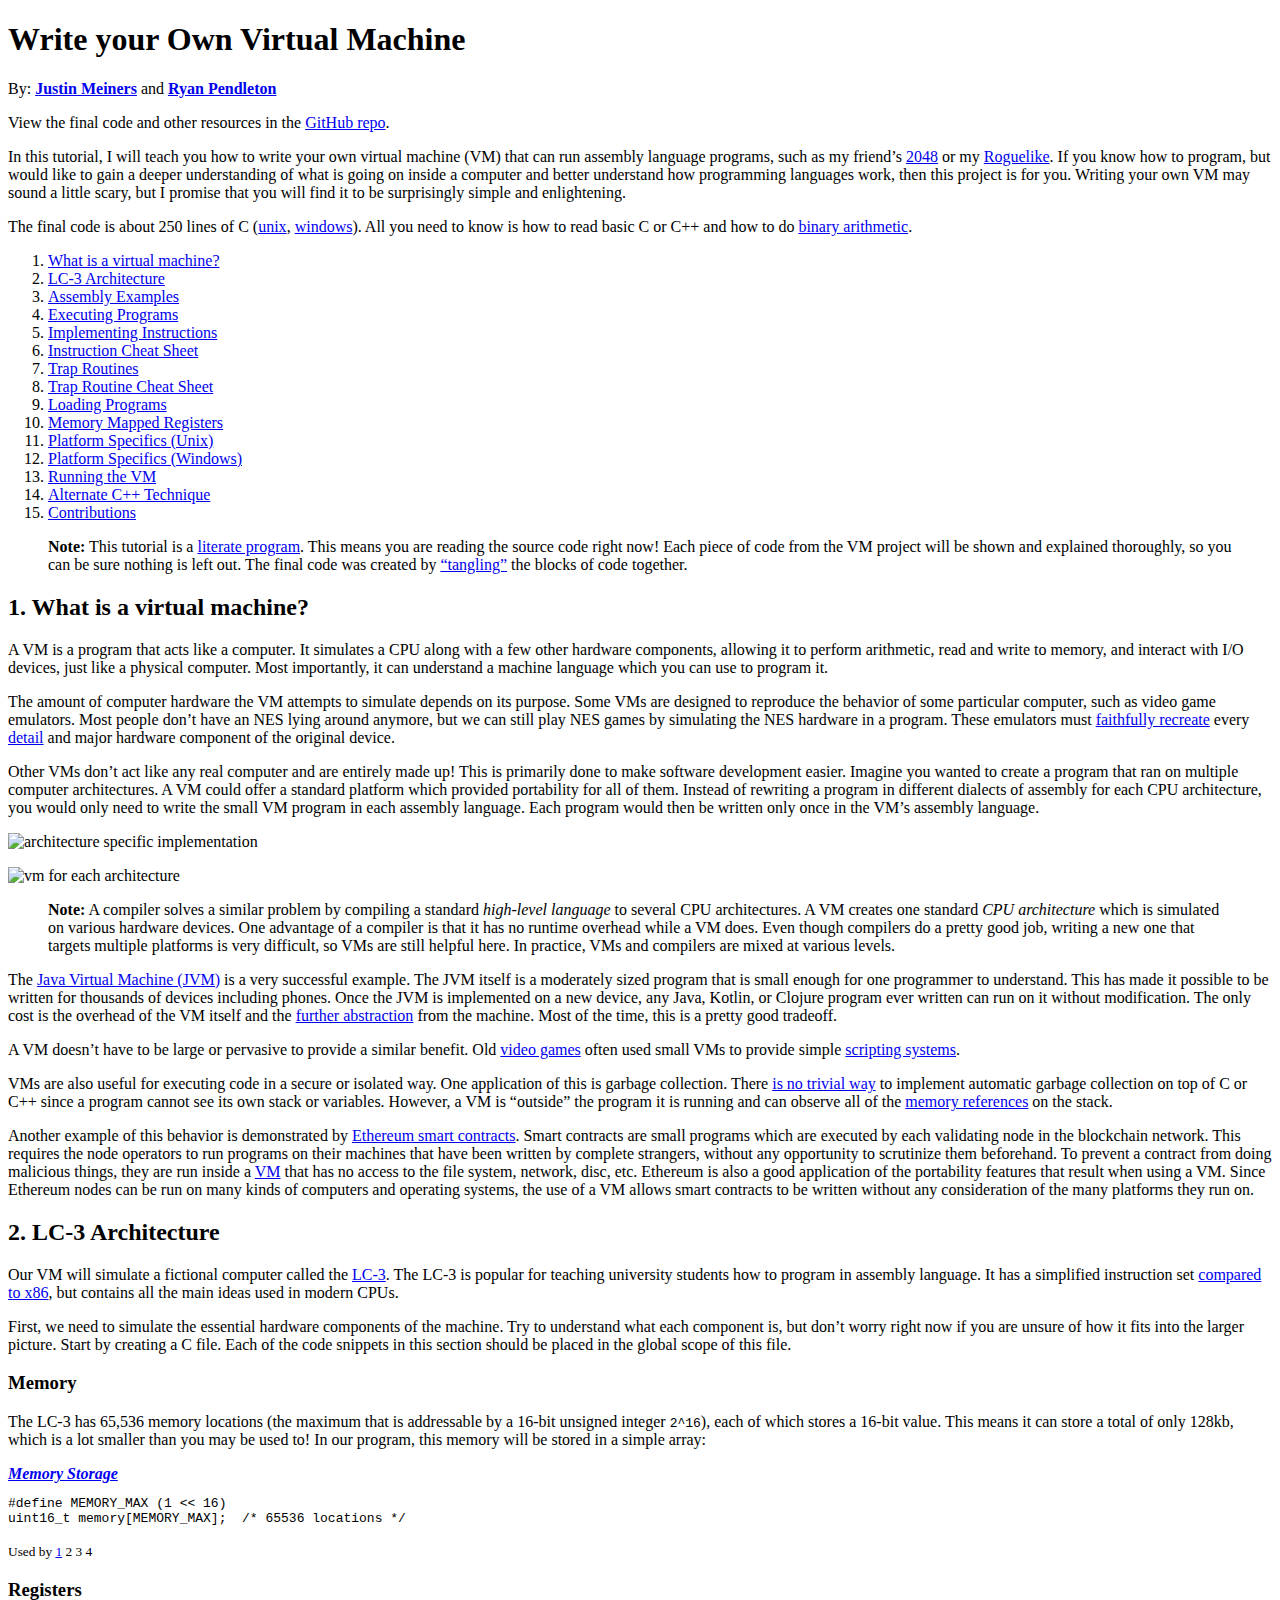
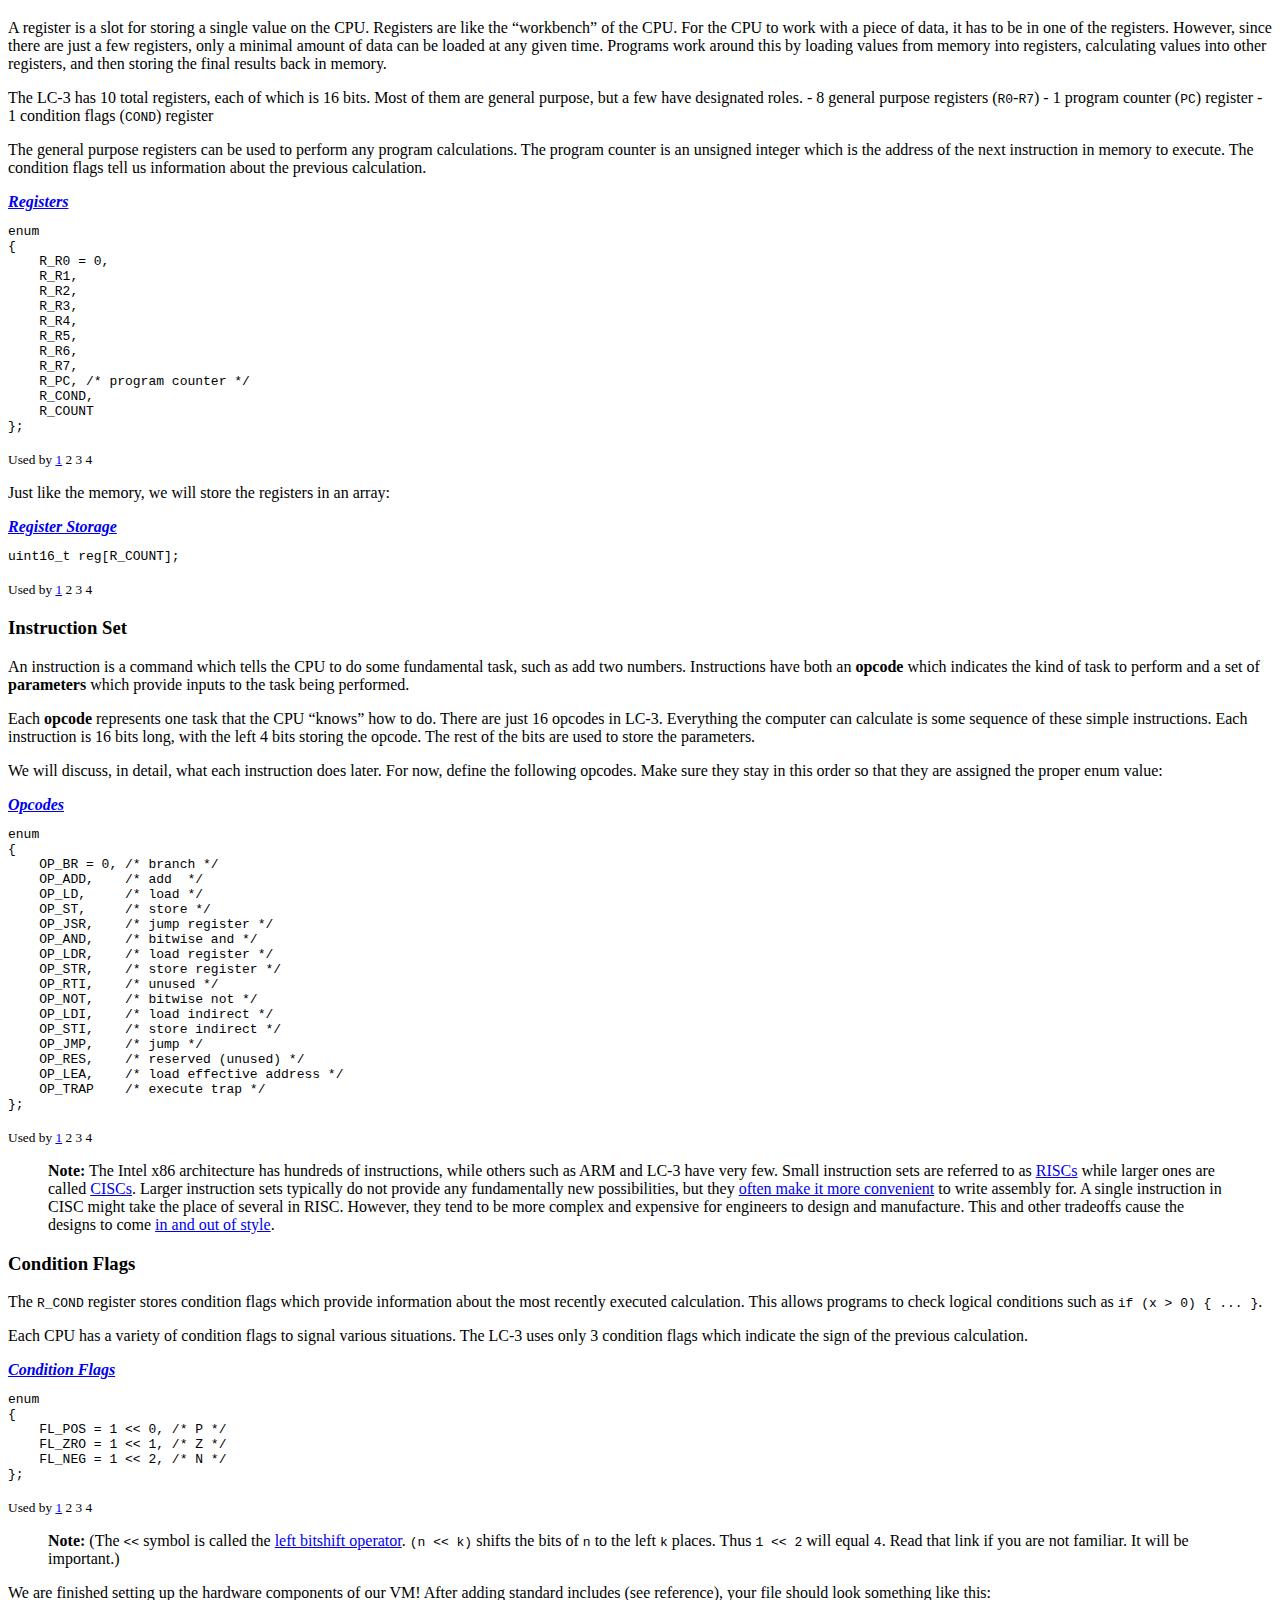
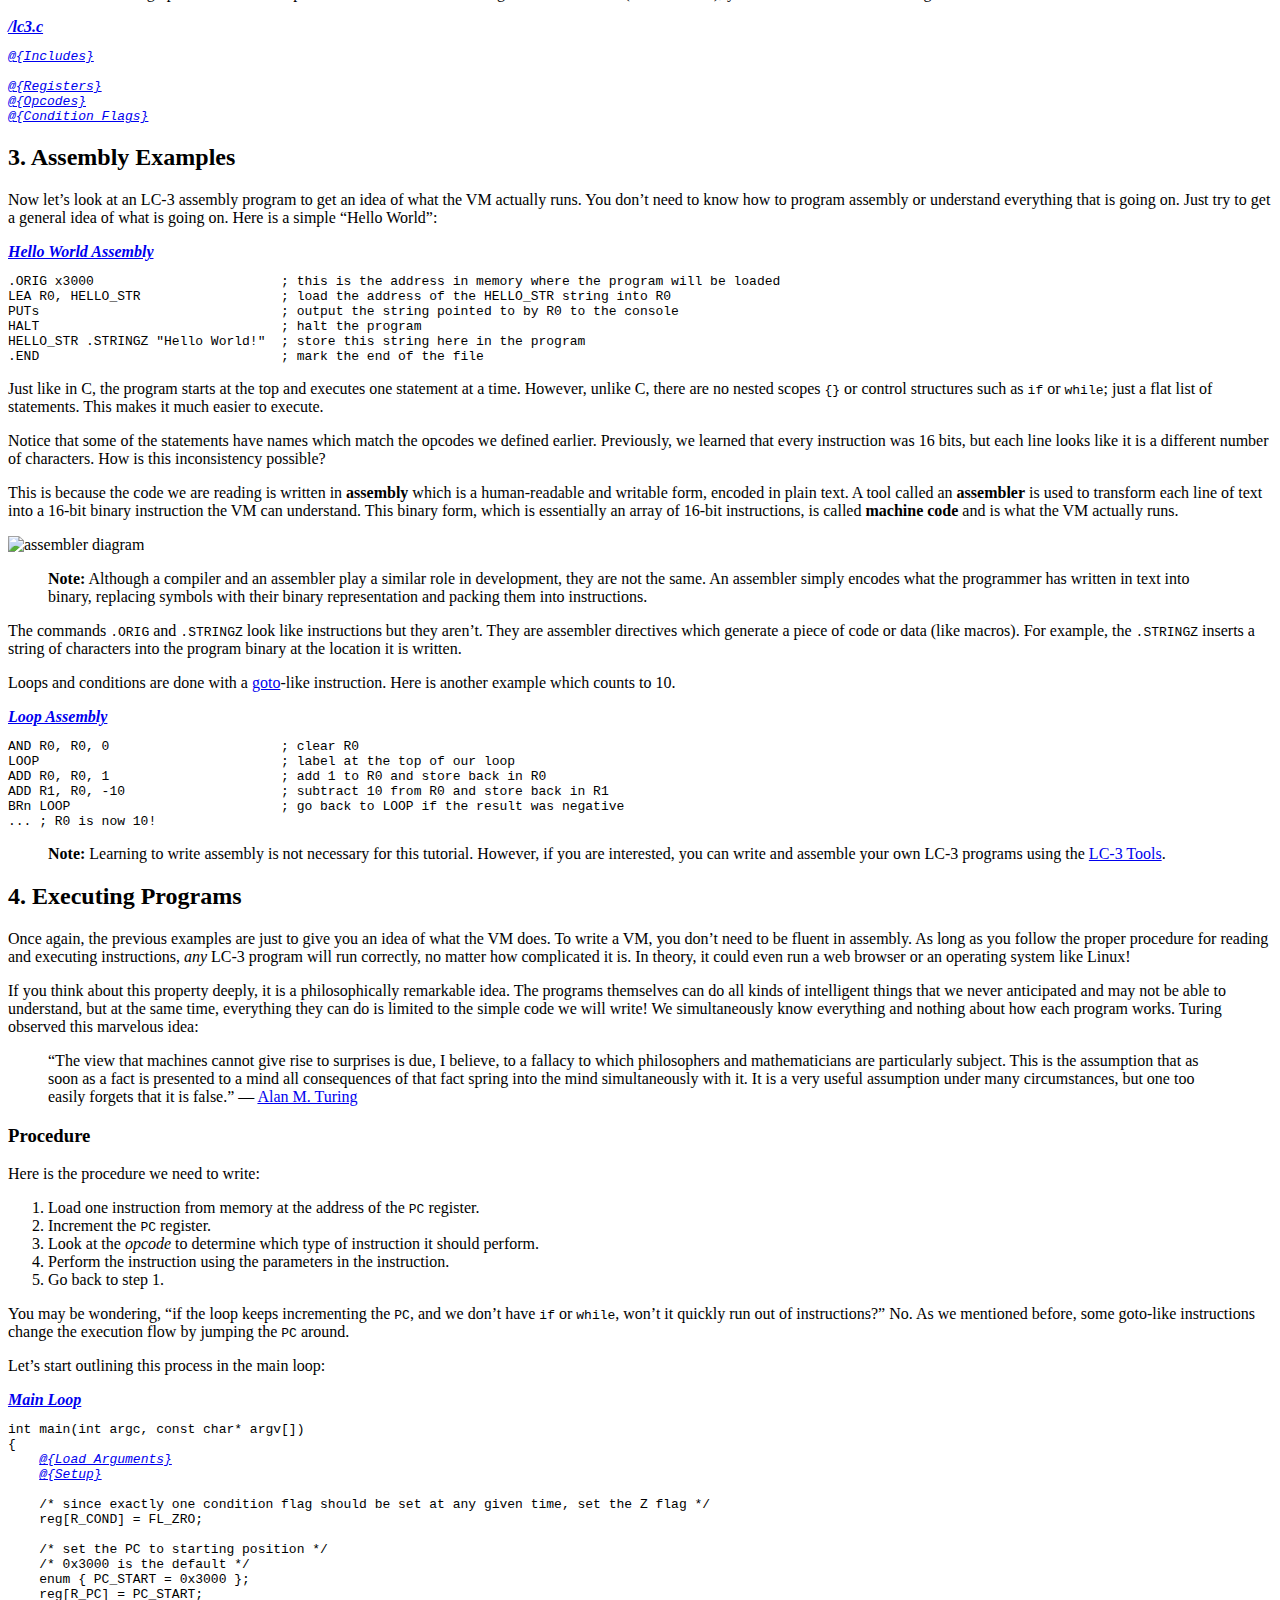
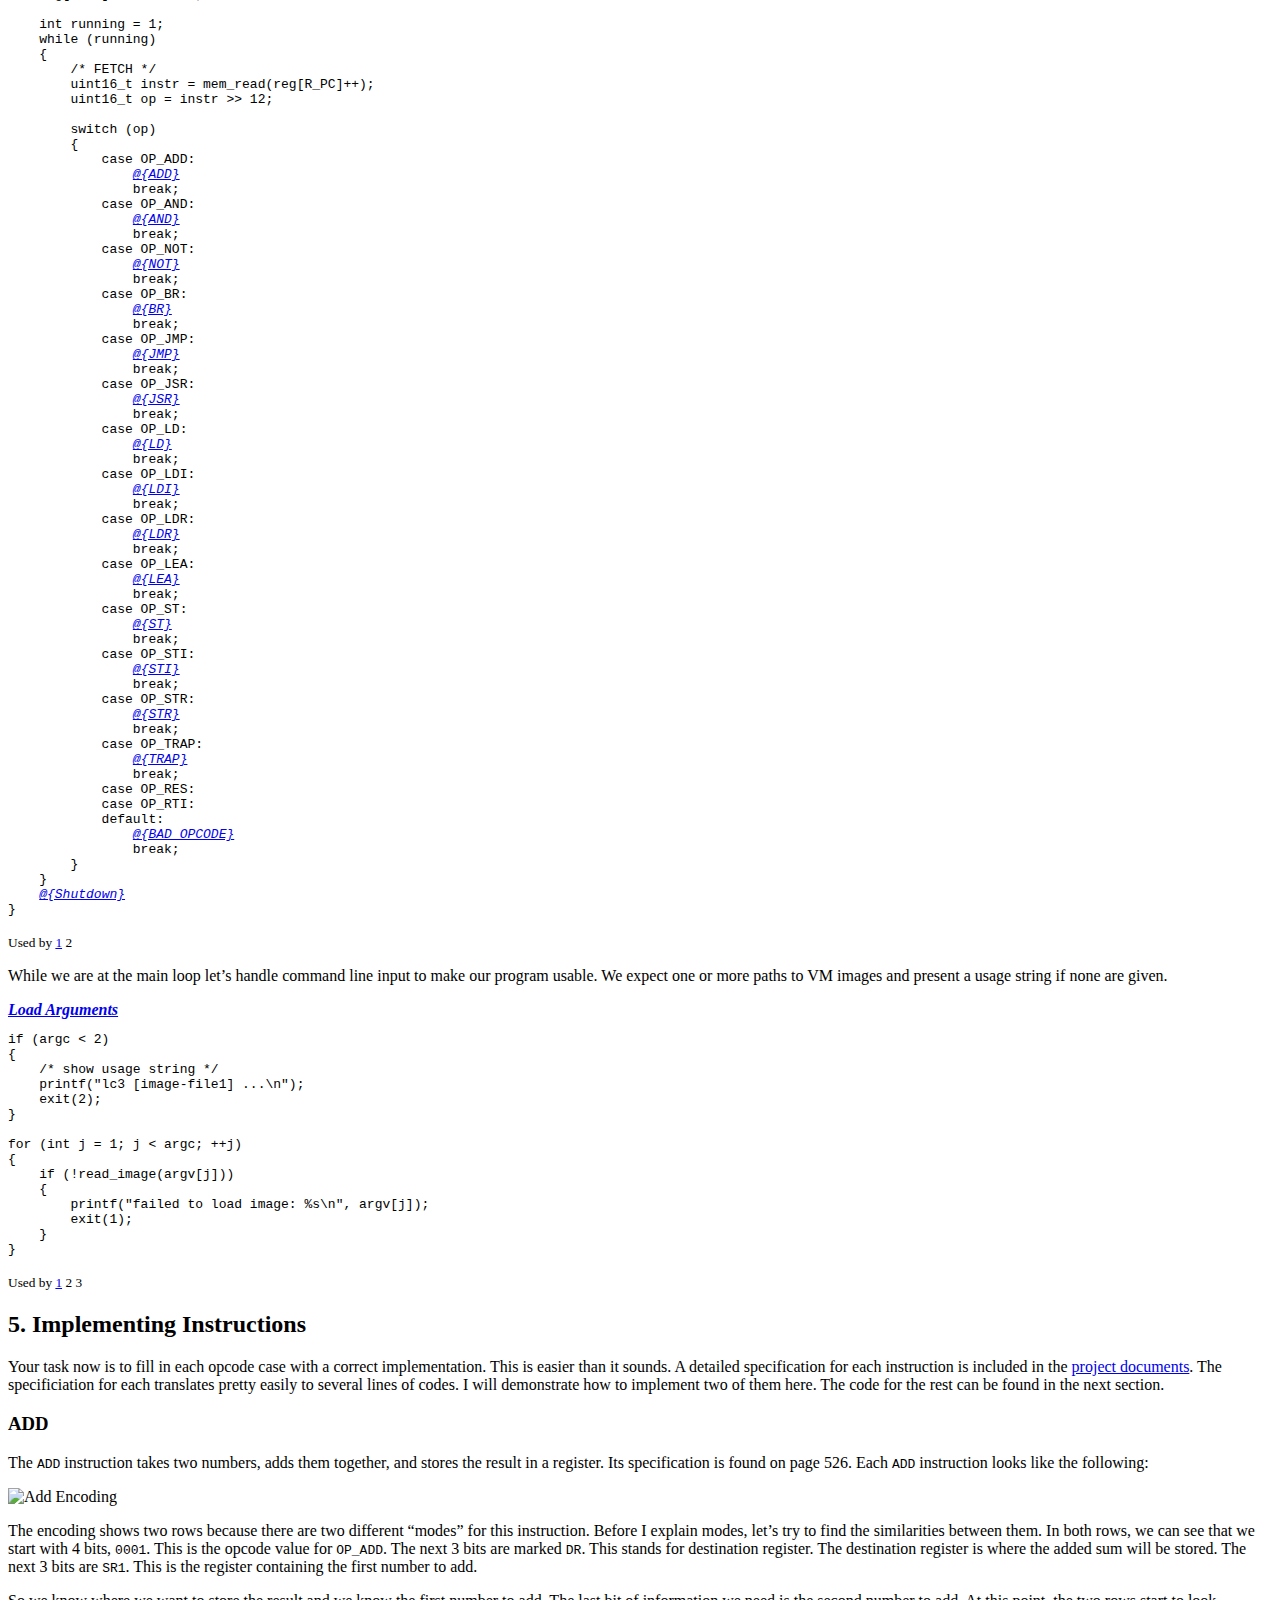
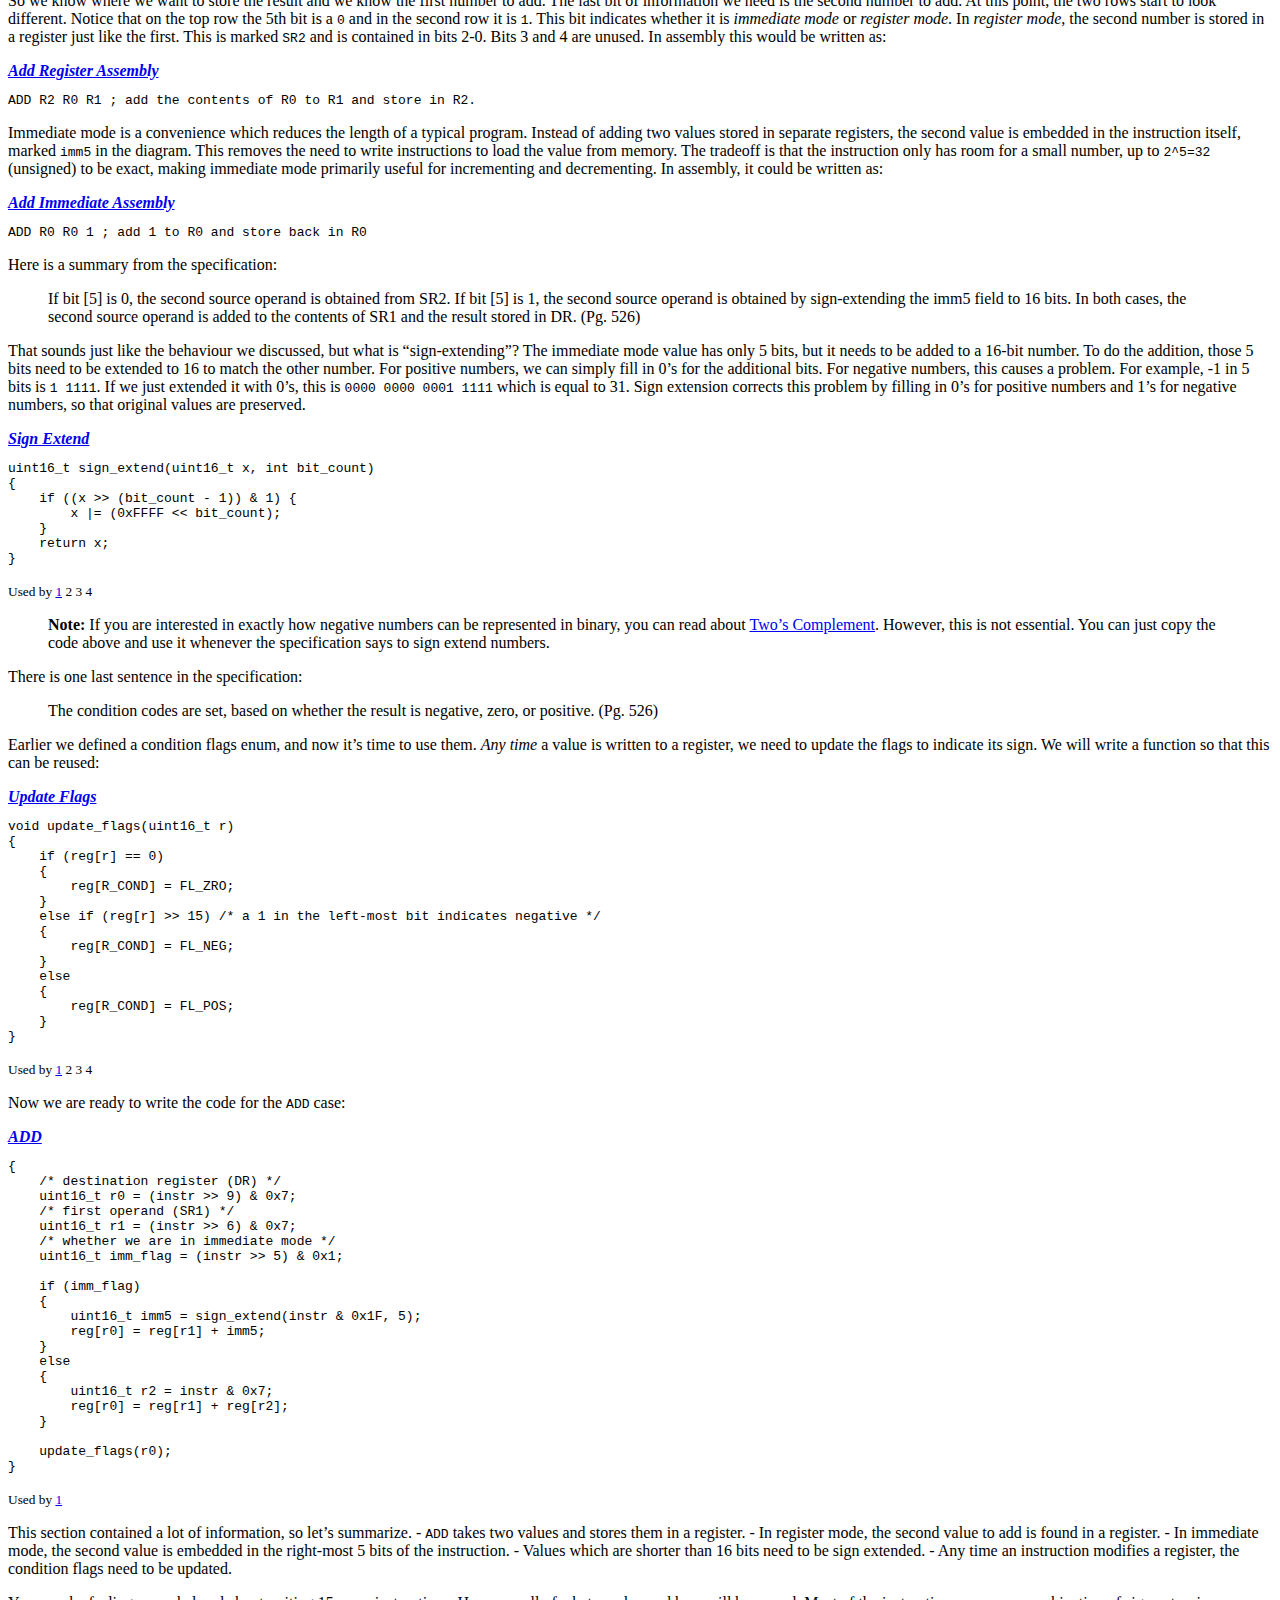
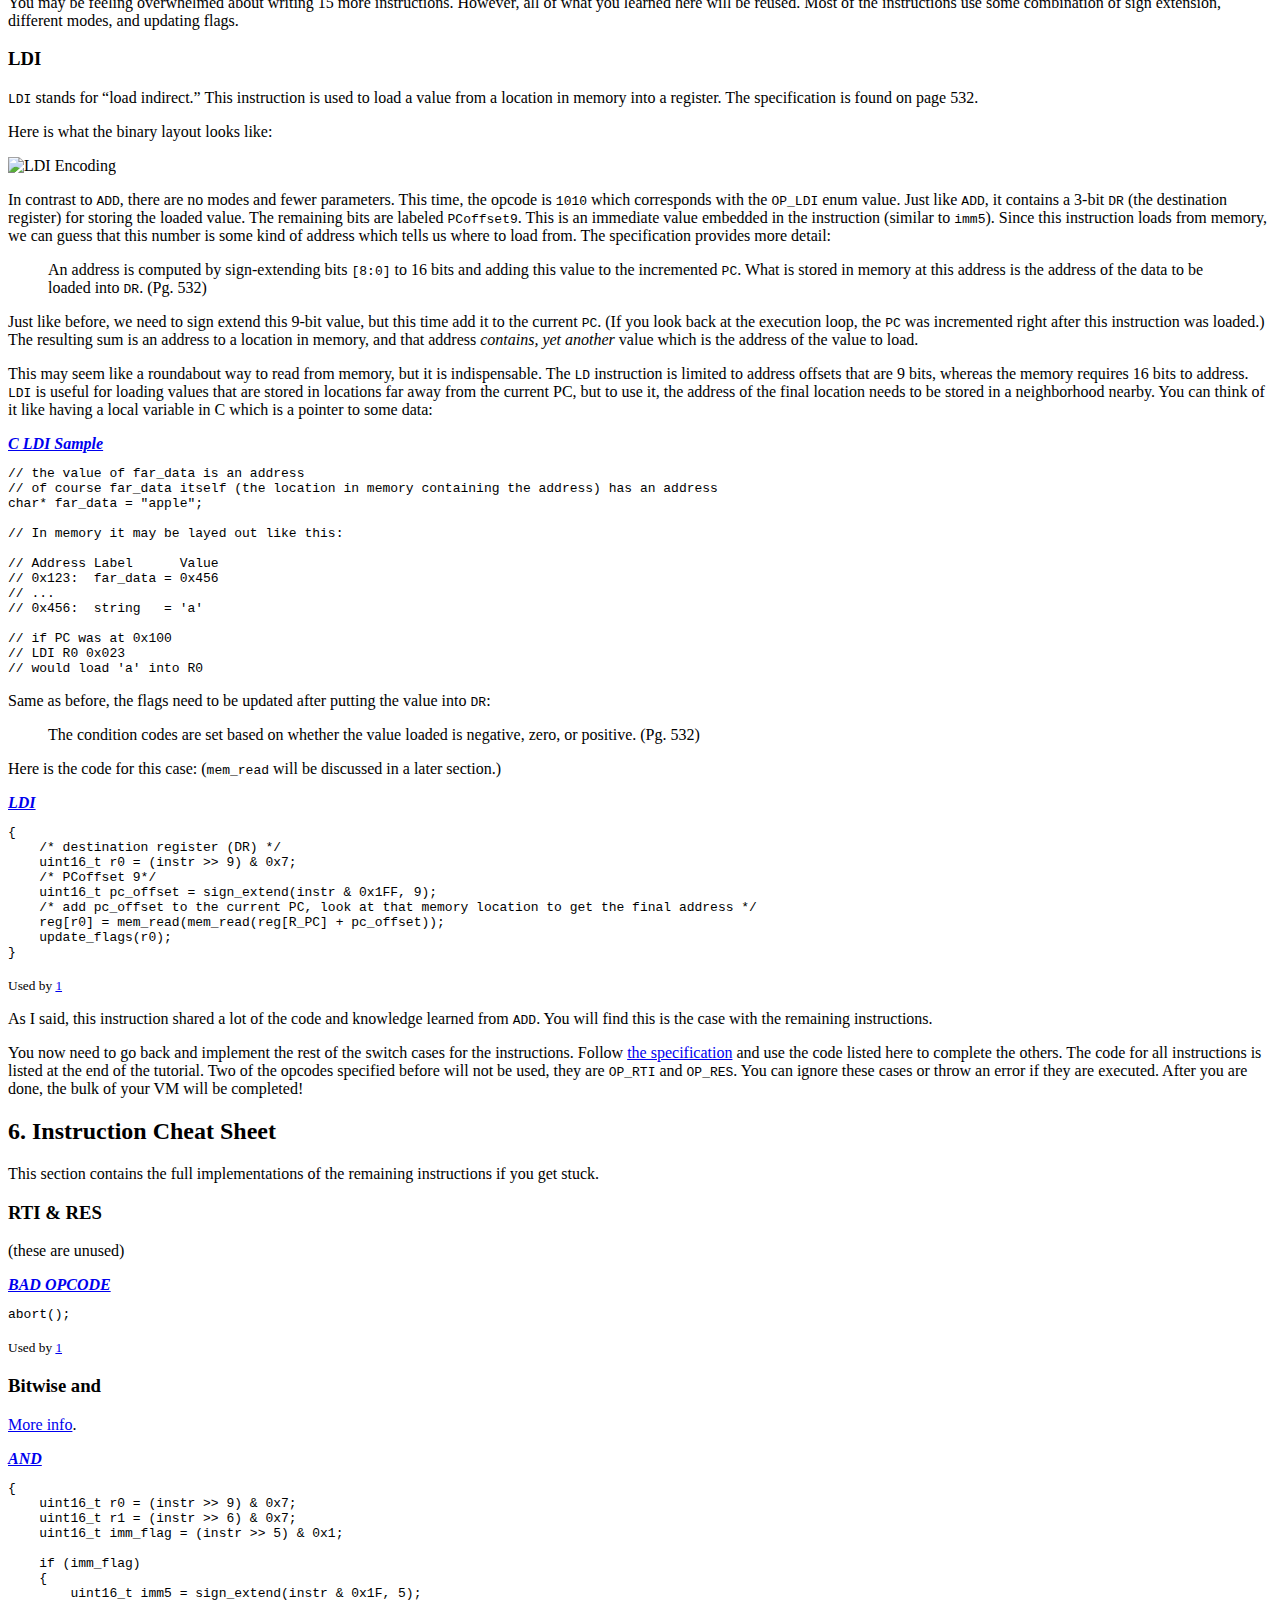
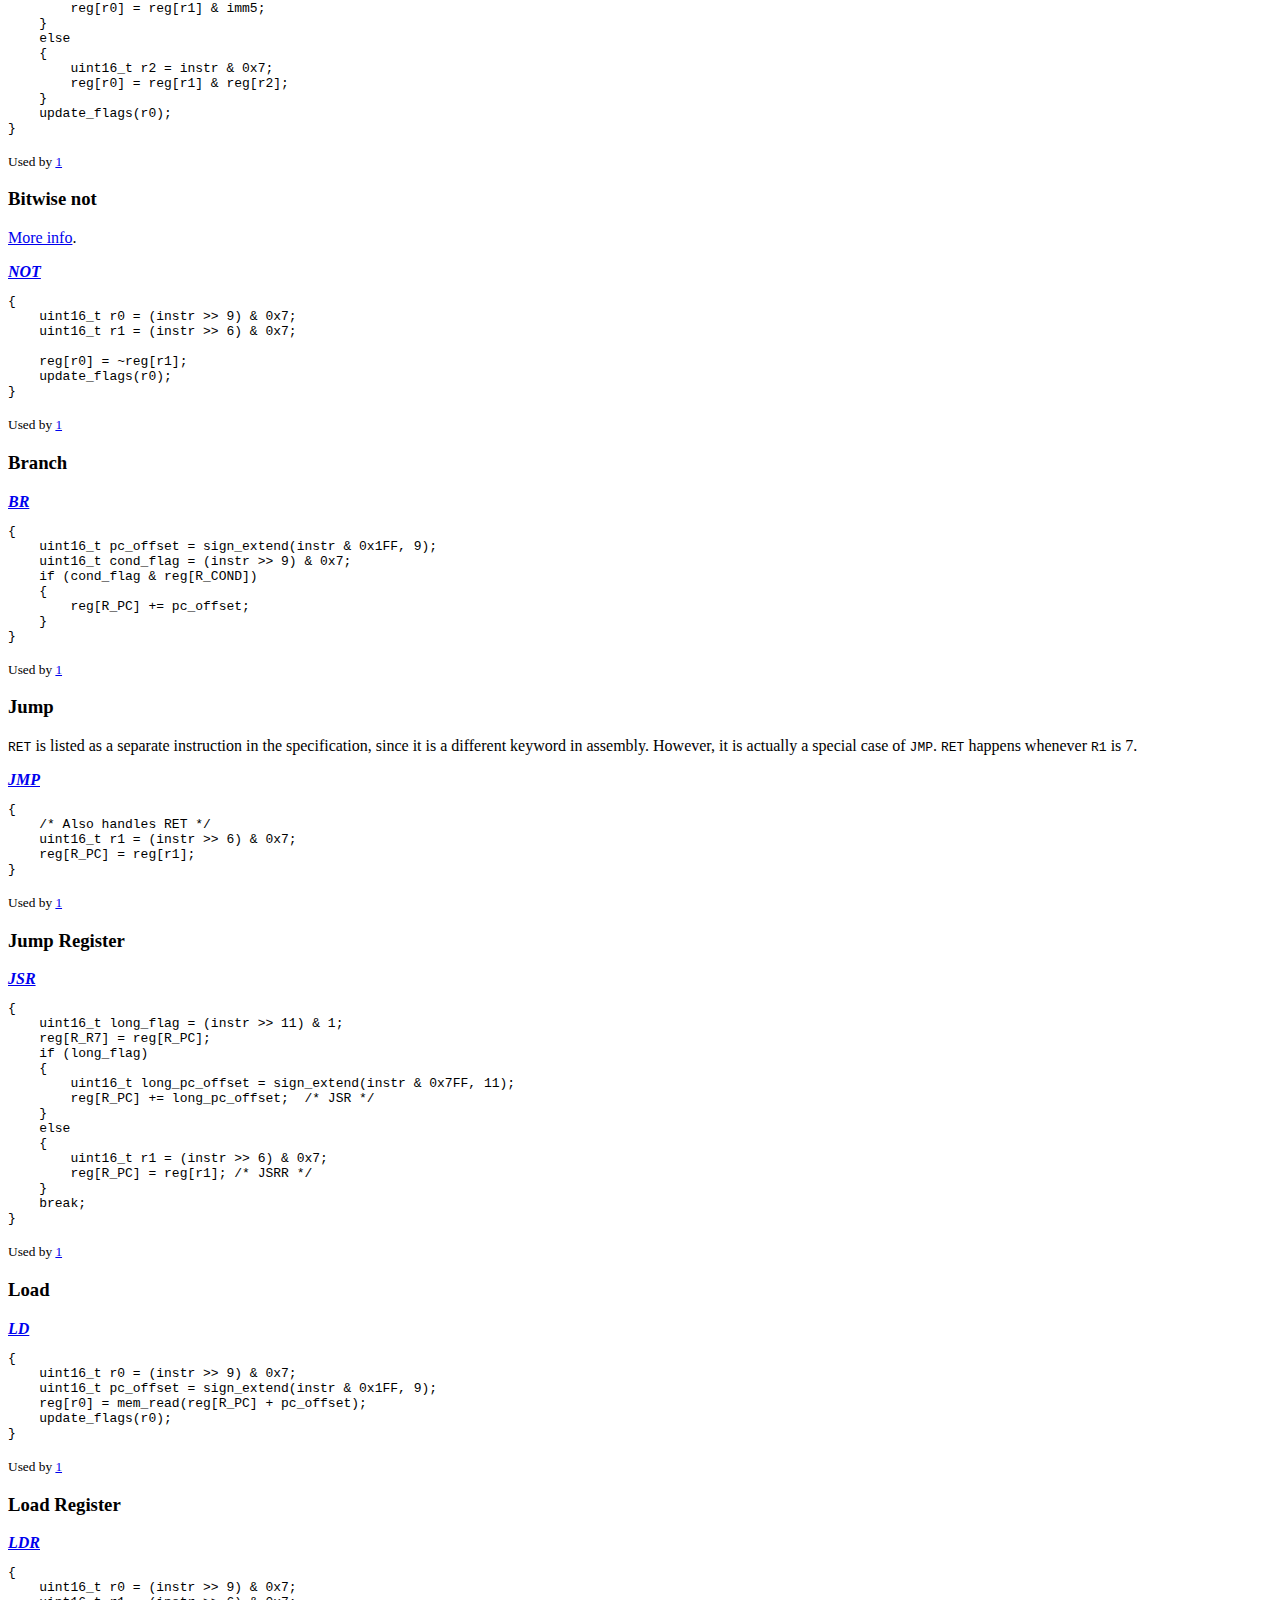
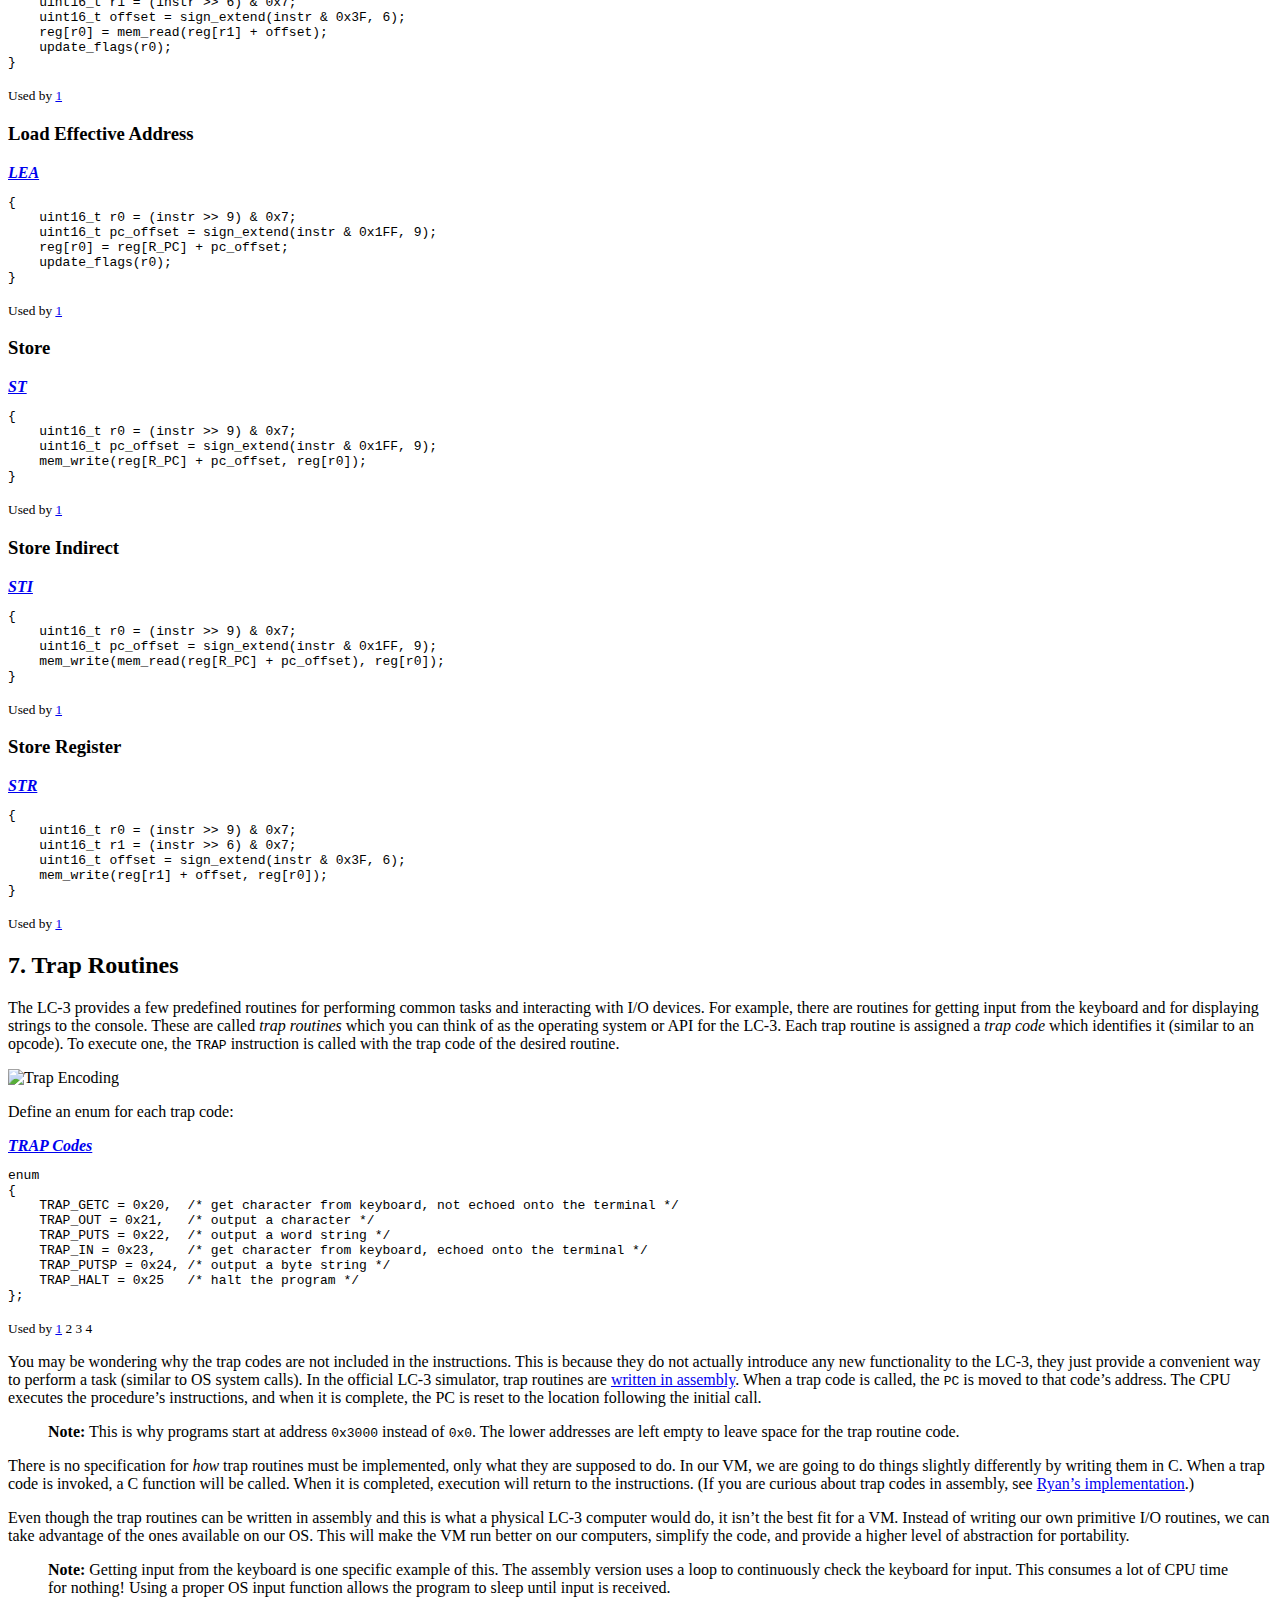
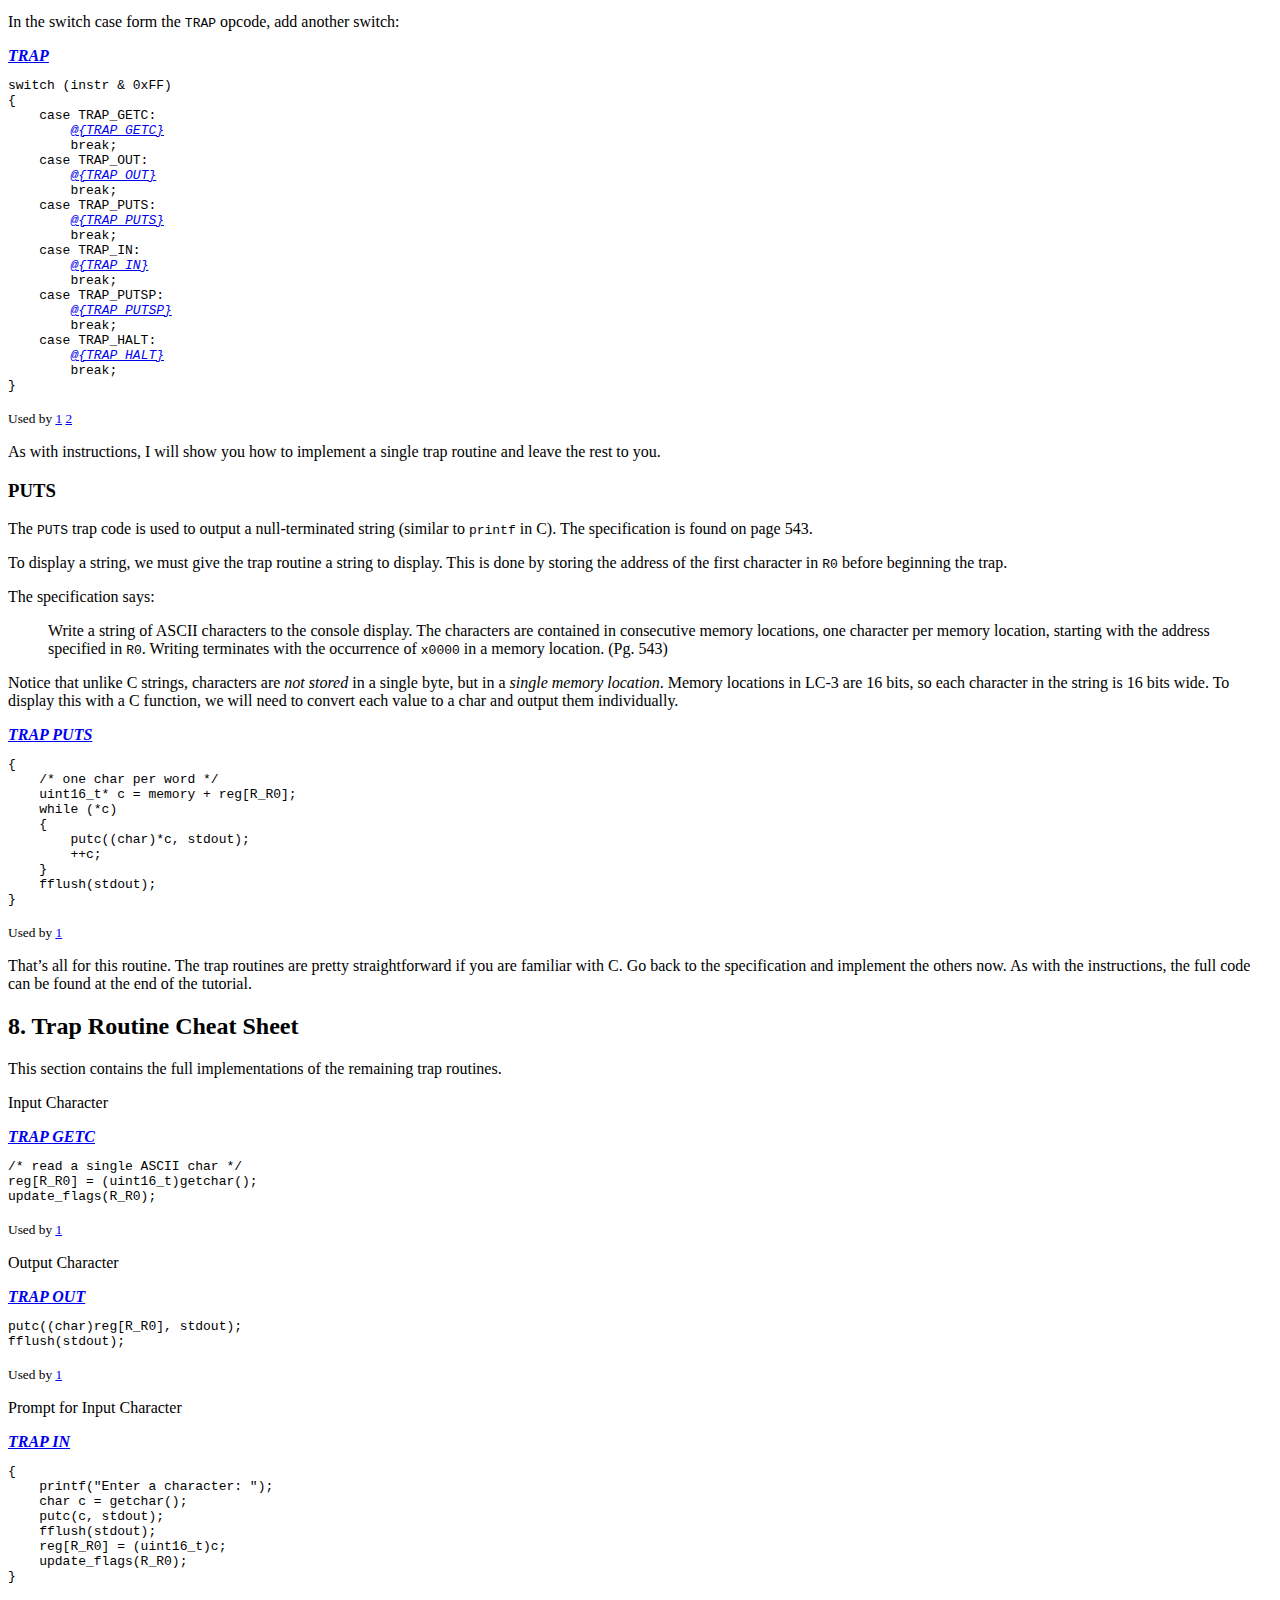
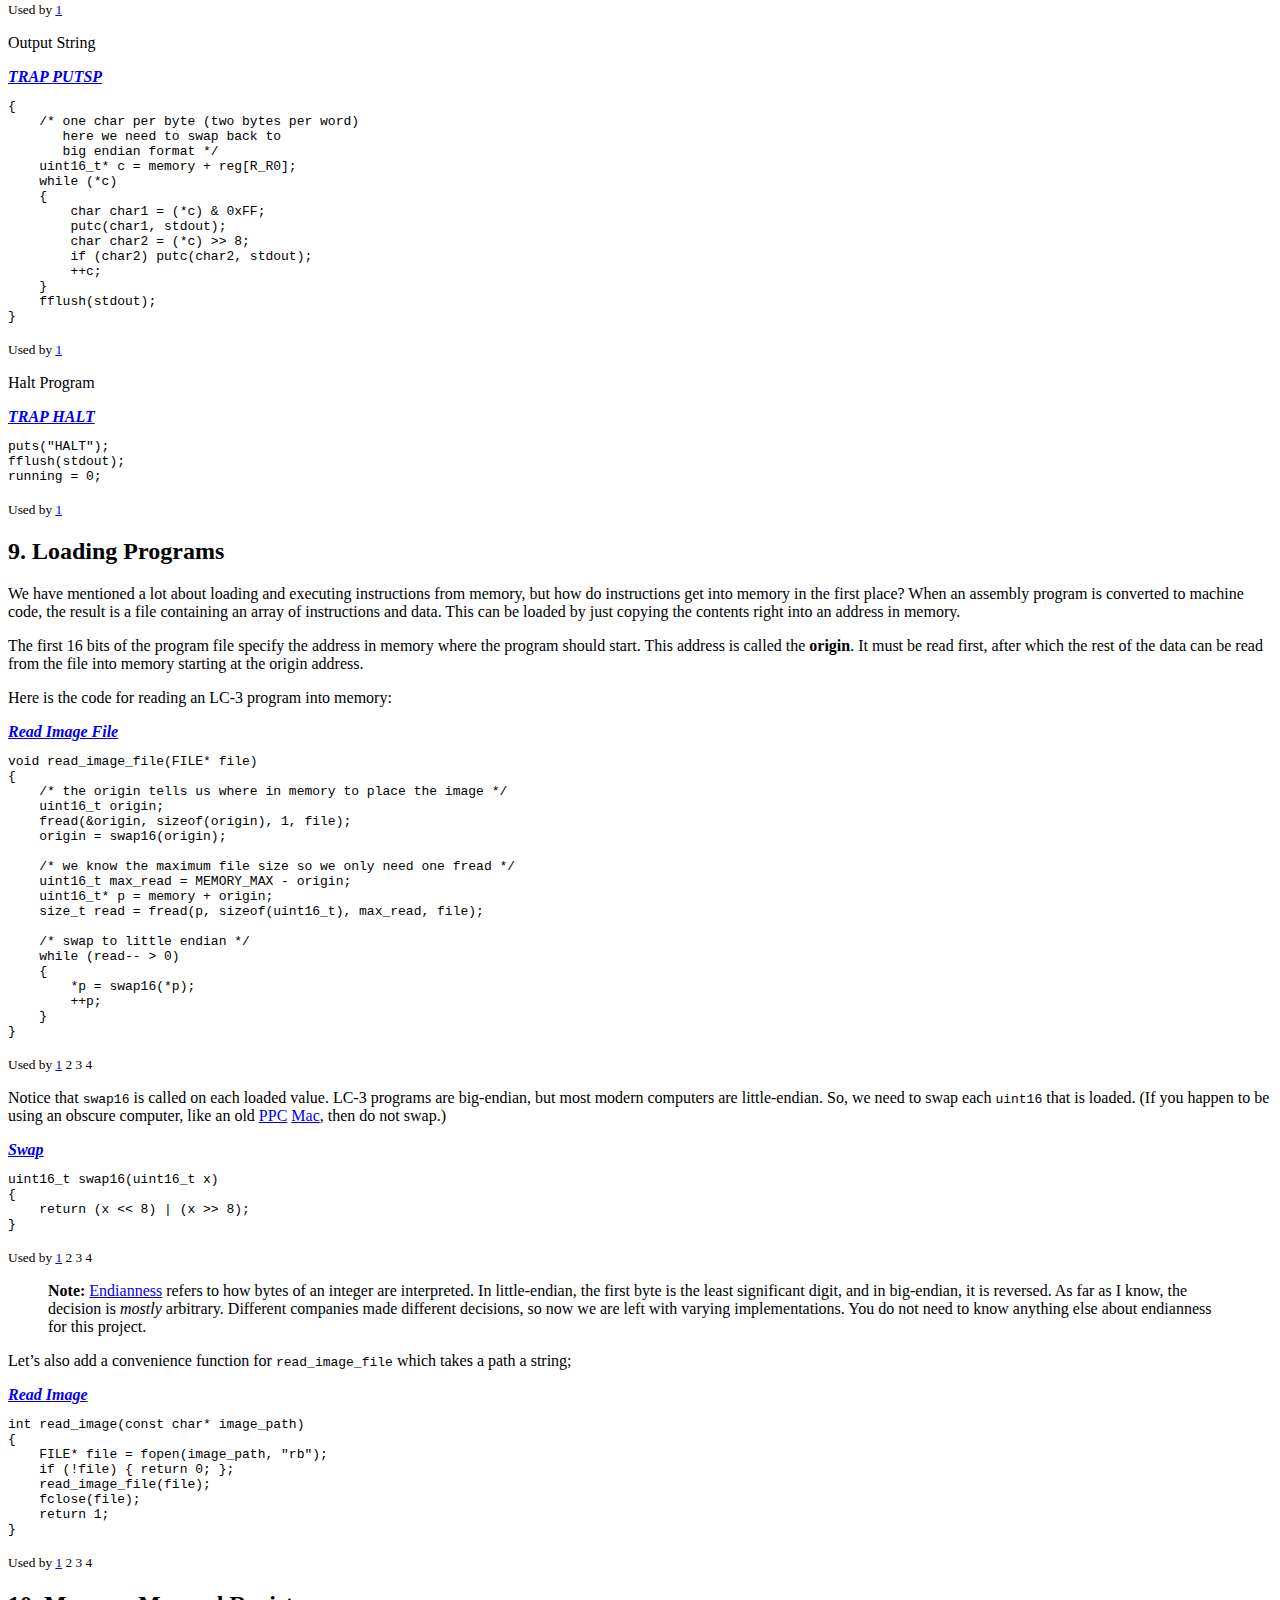
==== commit 7f44cdb9: "Merge pull request #50 from justinmeiners/abstract-style" ====
--- a/docs/index.html
+++ b/docs/index.html
@@ -994,7 +994,7 @@
 <p class="block-usages"><small>Used by <a href="#b/lc3.c:865" title="index.lit:866 /lc3.c">1</a> <span title="index.lit:1022 /lc3-win.c">2</span> <span title="index.lit:1201 /lc3-alt.cpp">3</span> <span title="index.lit:1248 /lc3-alt-win.cpp">4</span> </small></p></div>
 
 
-<p>Notice that <code>swap16</code> is called on each loaded value. LC-3 programs are big-endian, but most modern computers are little-endian. So, we need to swap each <code>uint16</code> that is loaded. (If you happen to be using an obscure big-endian computer, like an old <a href="https://en.wikipedia.org/wiki/PowerPC#Endian_modes">PPC</a> <a href="https://en.wikipedia.org/wiki/Power_Mac_G4_Cube">Mac</a>, then do not swap.)</p>
+<p>Notice that <code>swap16</code> is called on each loaded value. LC-3 programs are big-endian, but most modern computers are little-endian. So, we need to swap each <code>uint16</code> that is loaded. (If you happen to be using an obscure computer, like an old <a href="https://en.wikipedia.org/wiki/PowerPC#Endian_modes">PPC</a> <a href="https://en.wikipedia.org/wiki/Power_Mac_G4_Cube">Mac</a>, then do not swap.)</p>
 
 <div class="code-block">
 <span class="block-header">
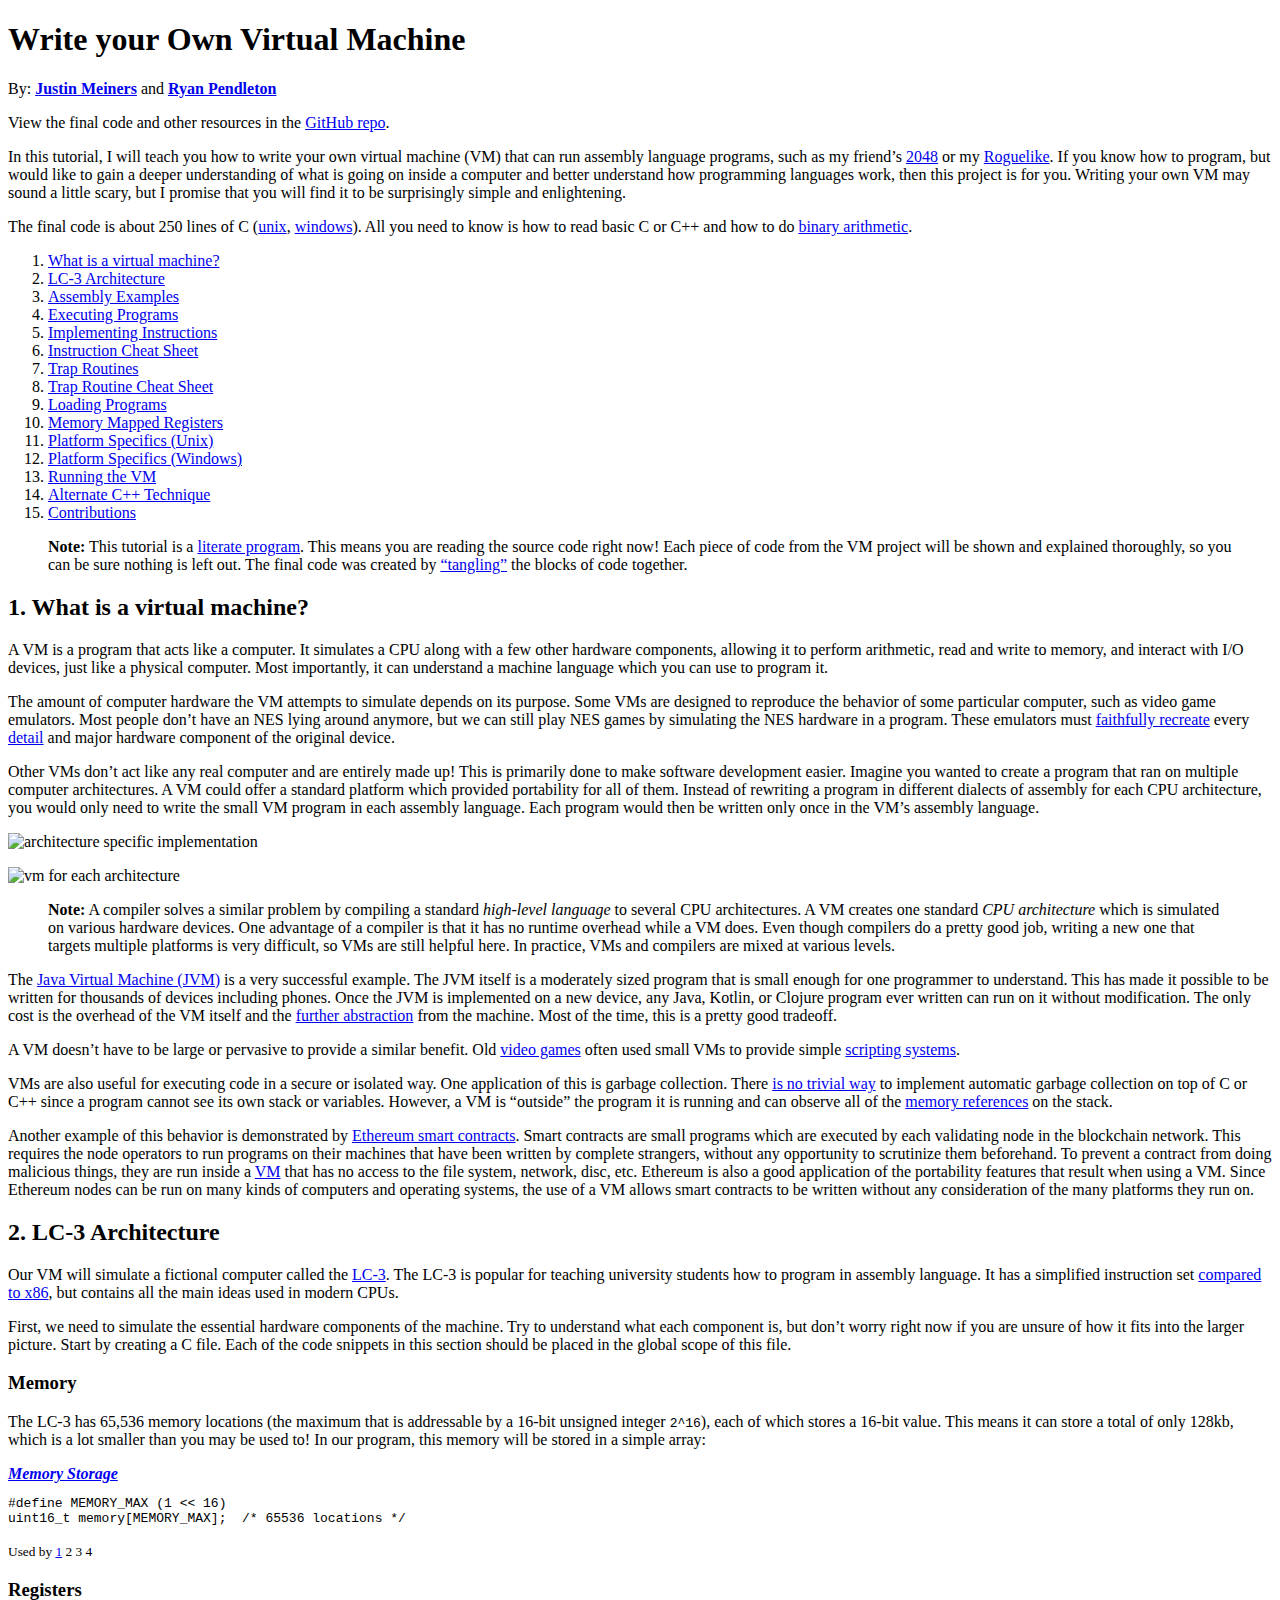
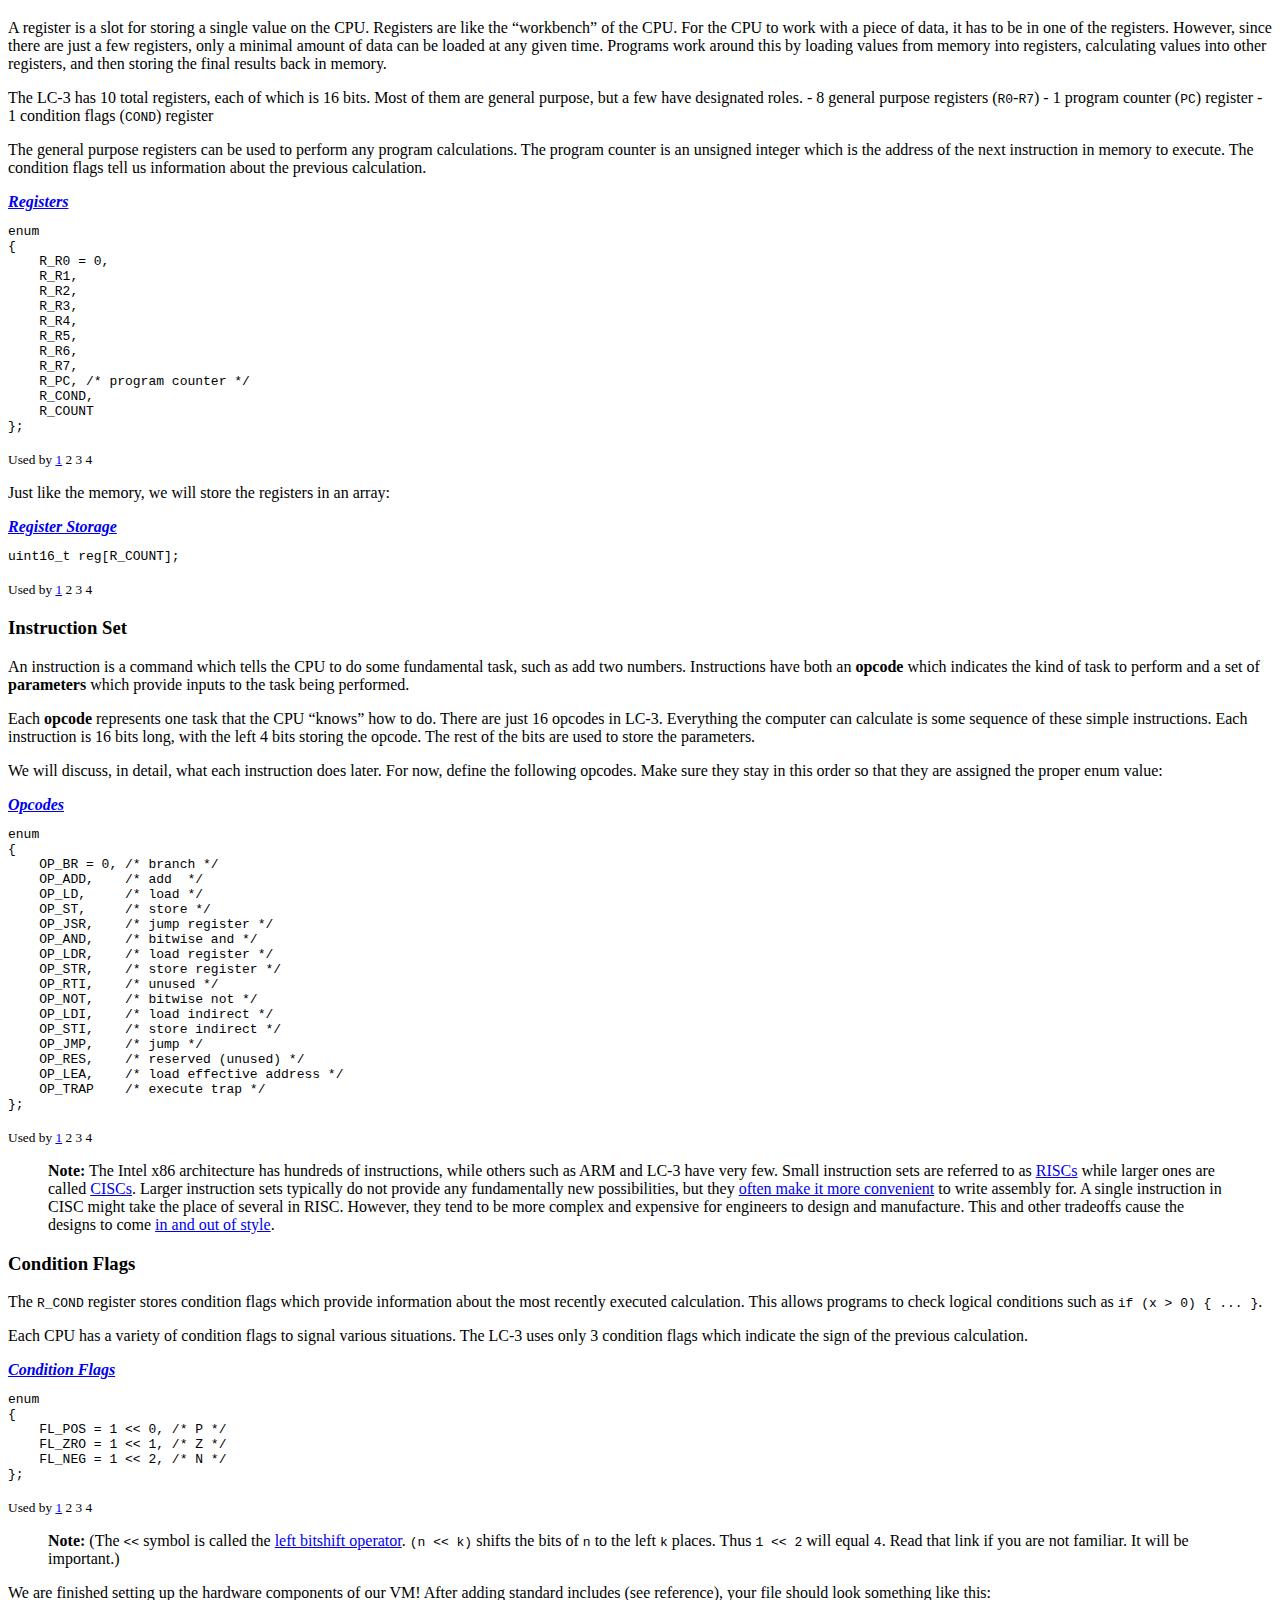
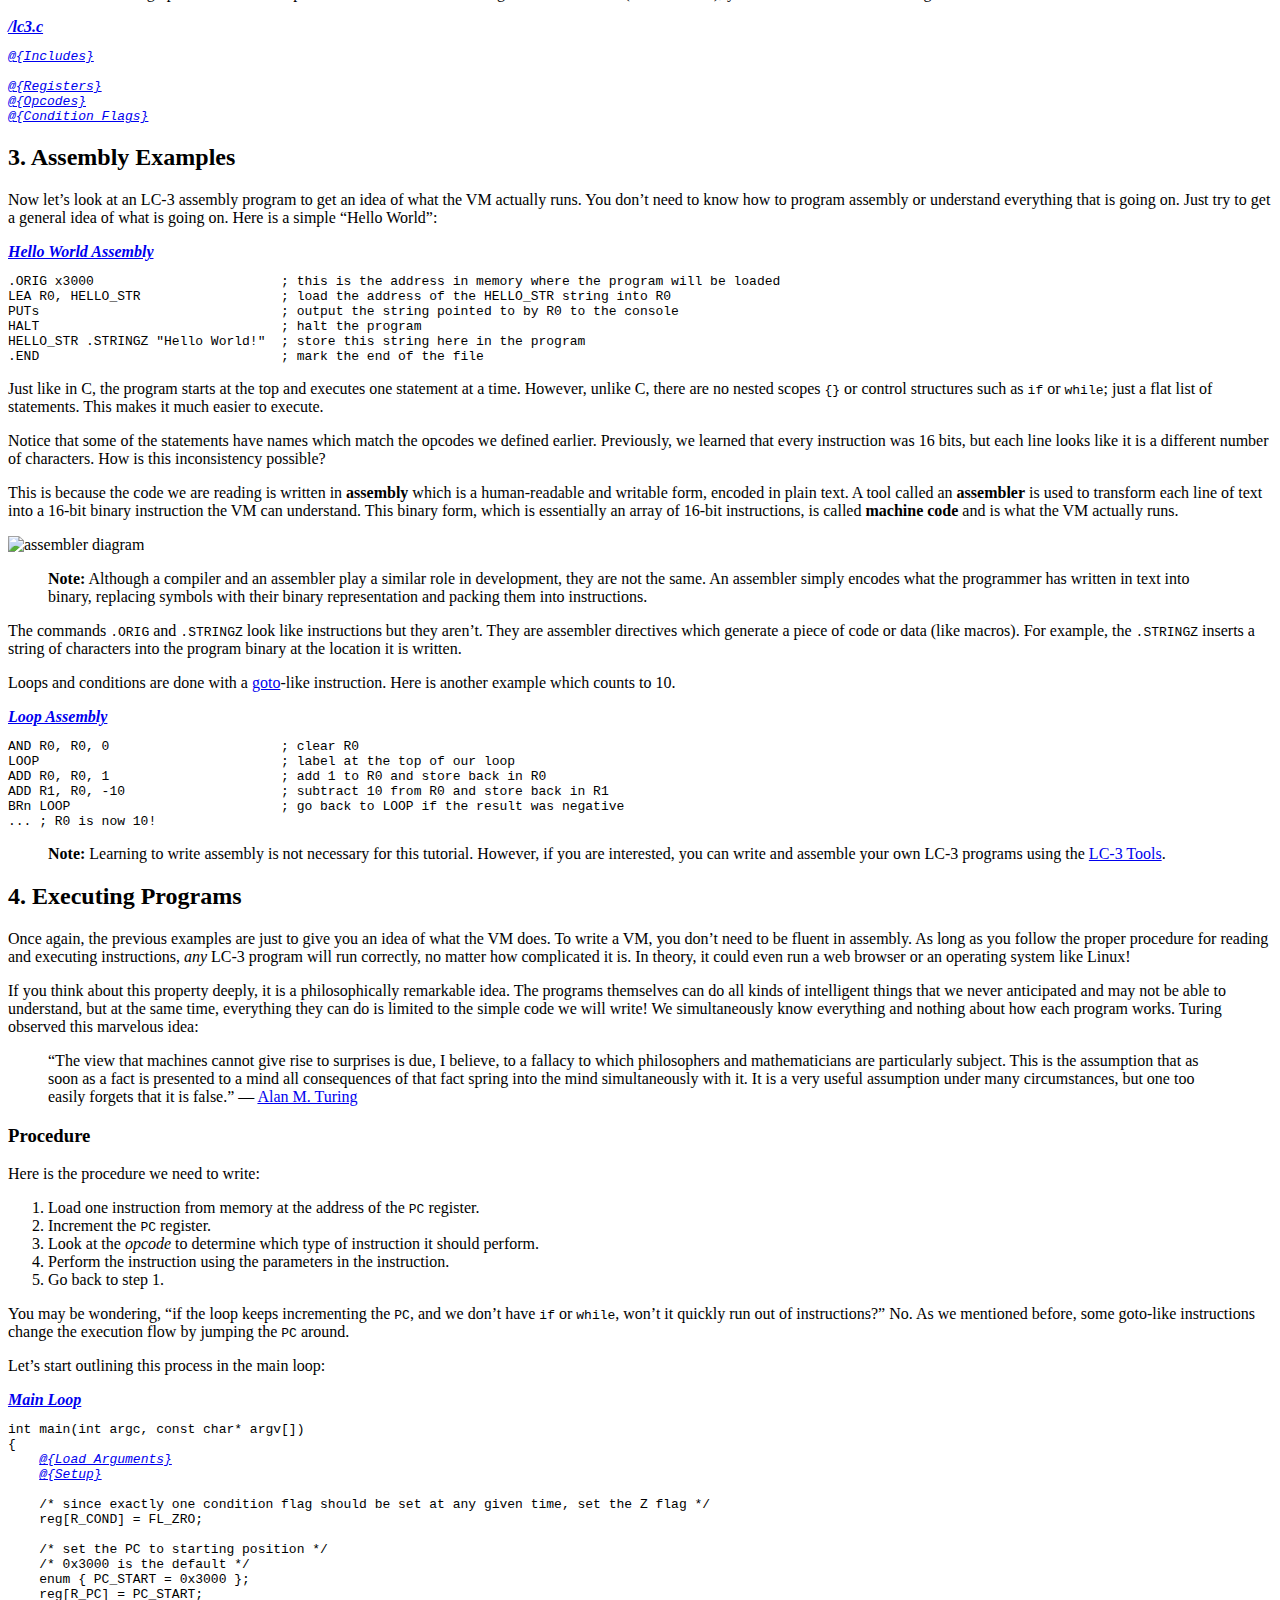
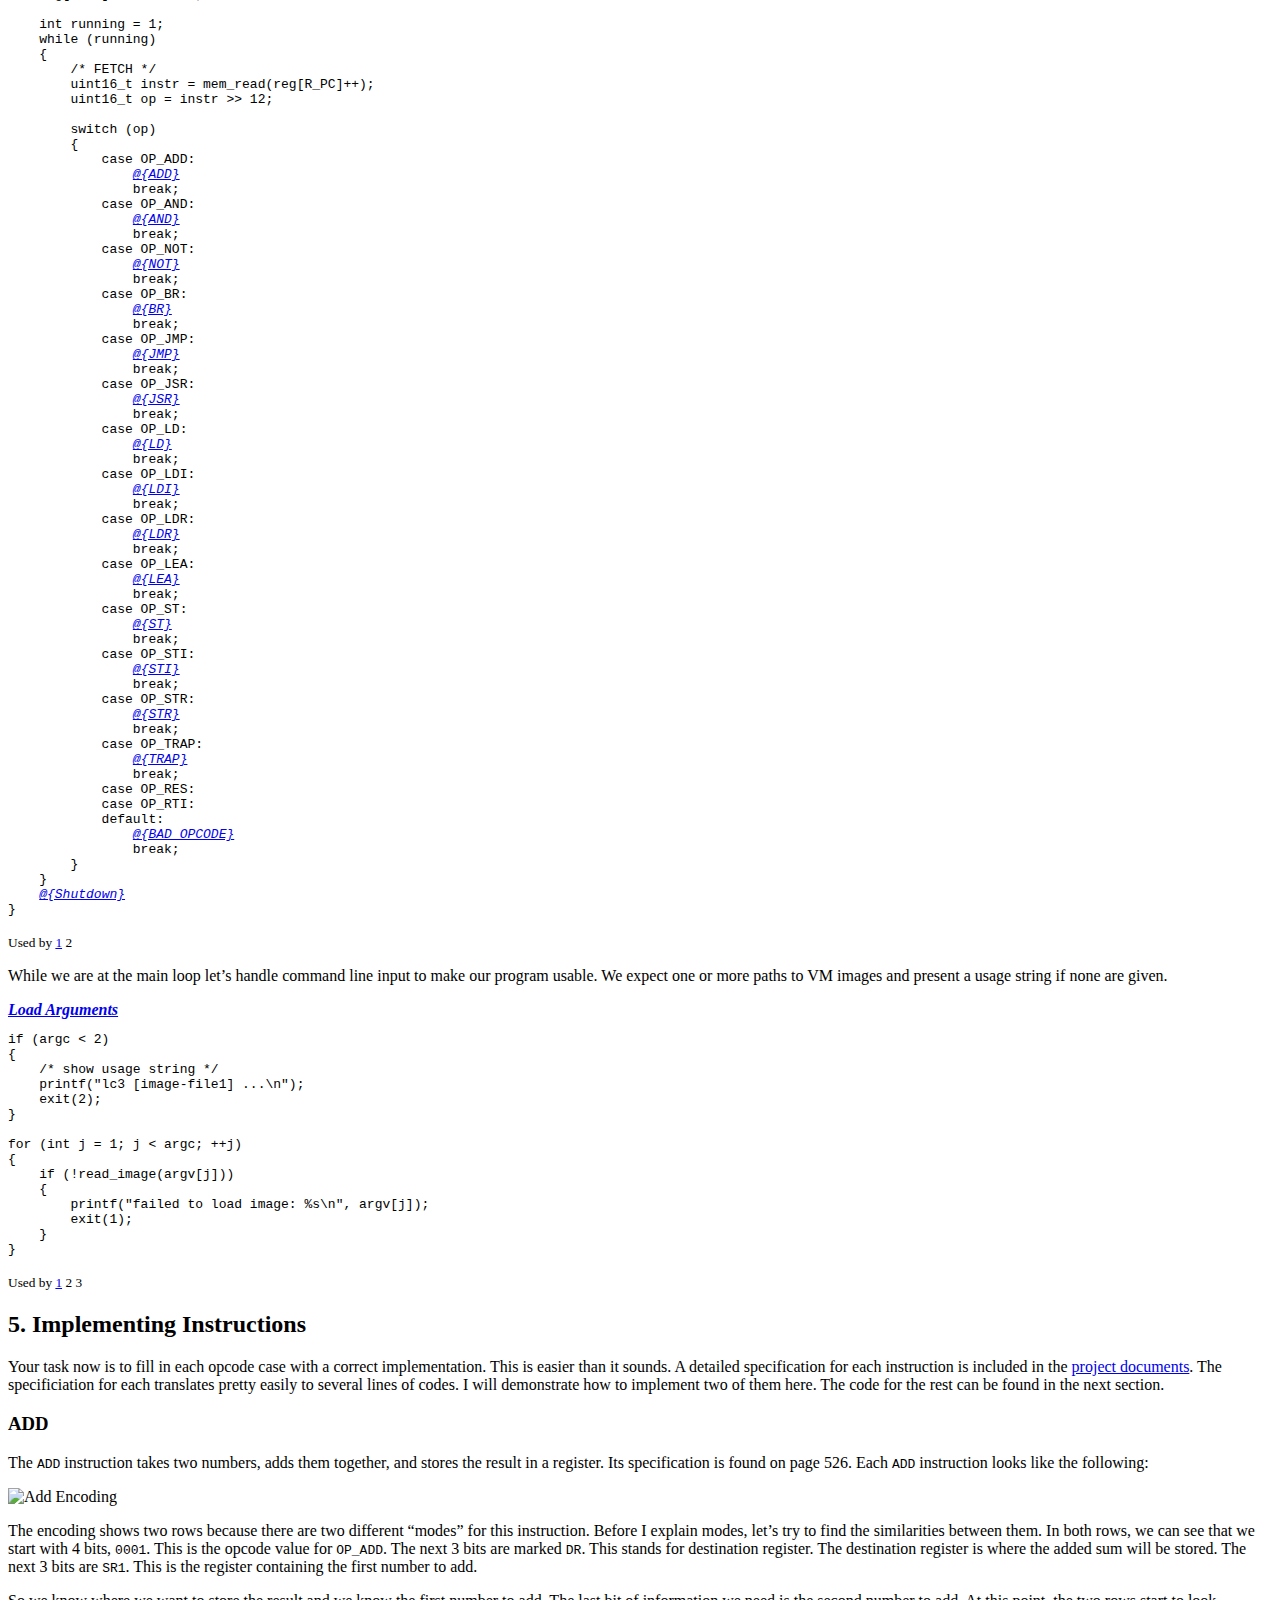
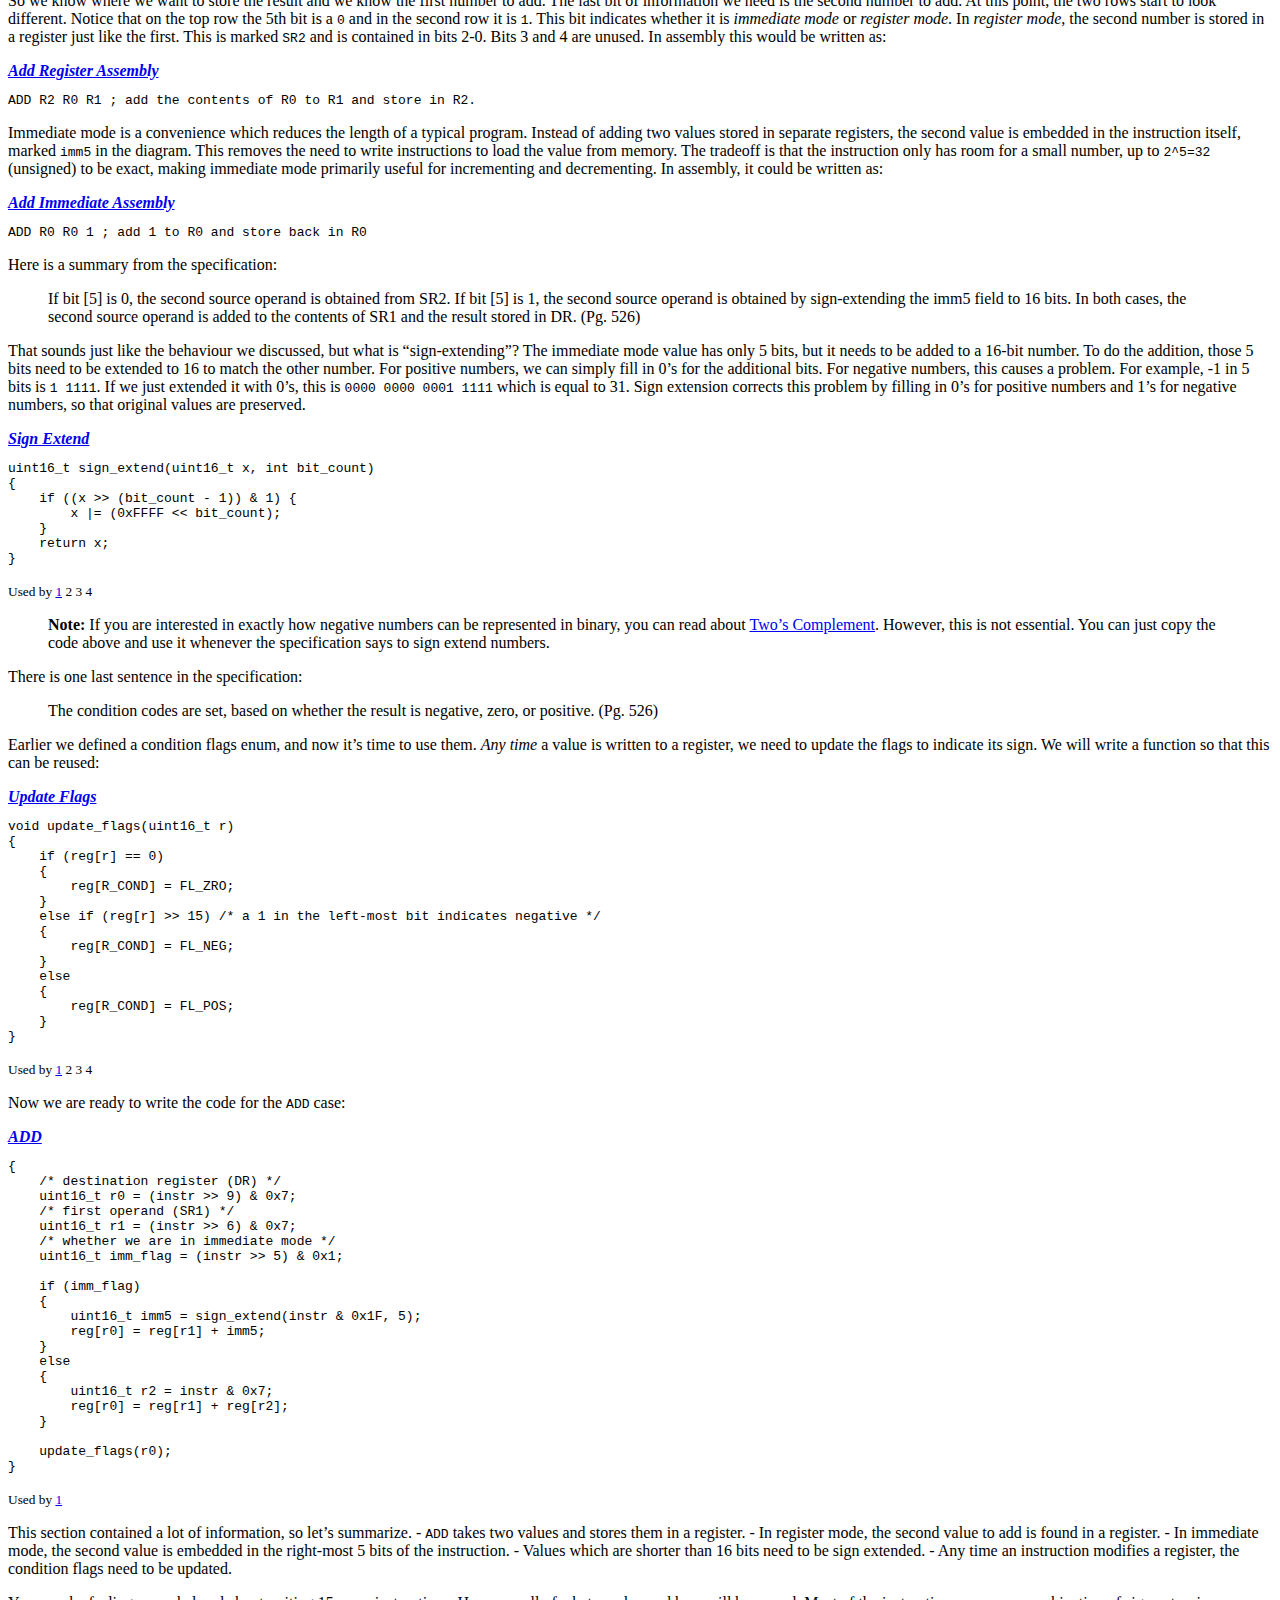
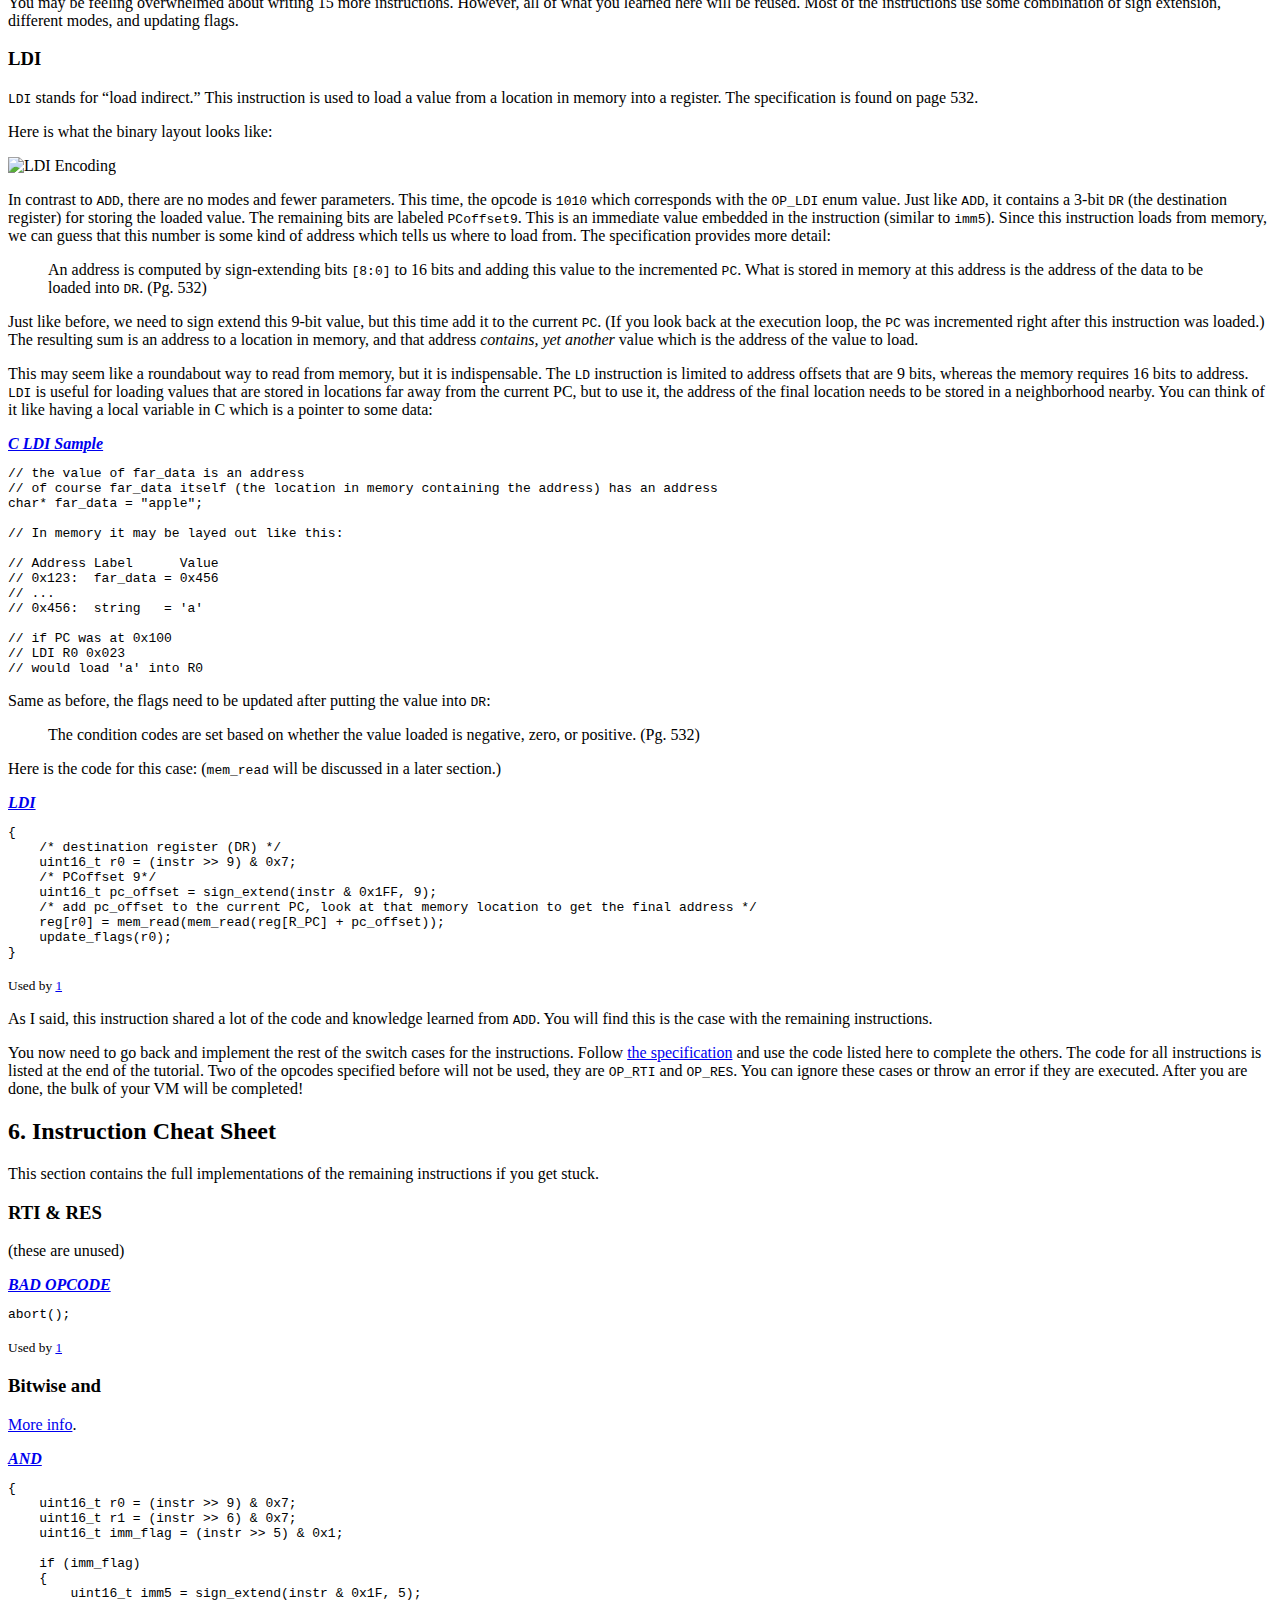
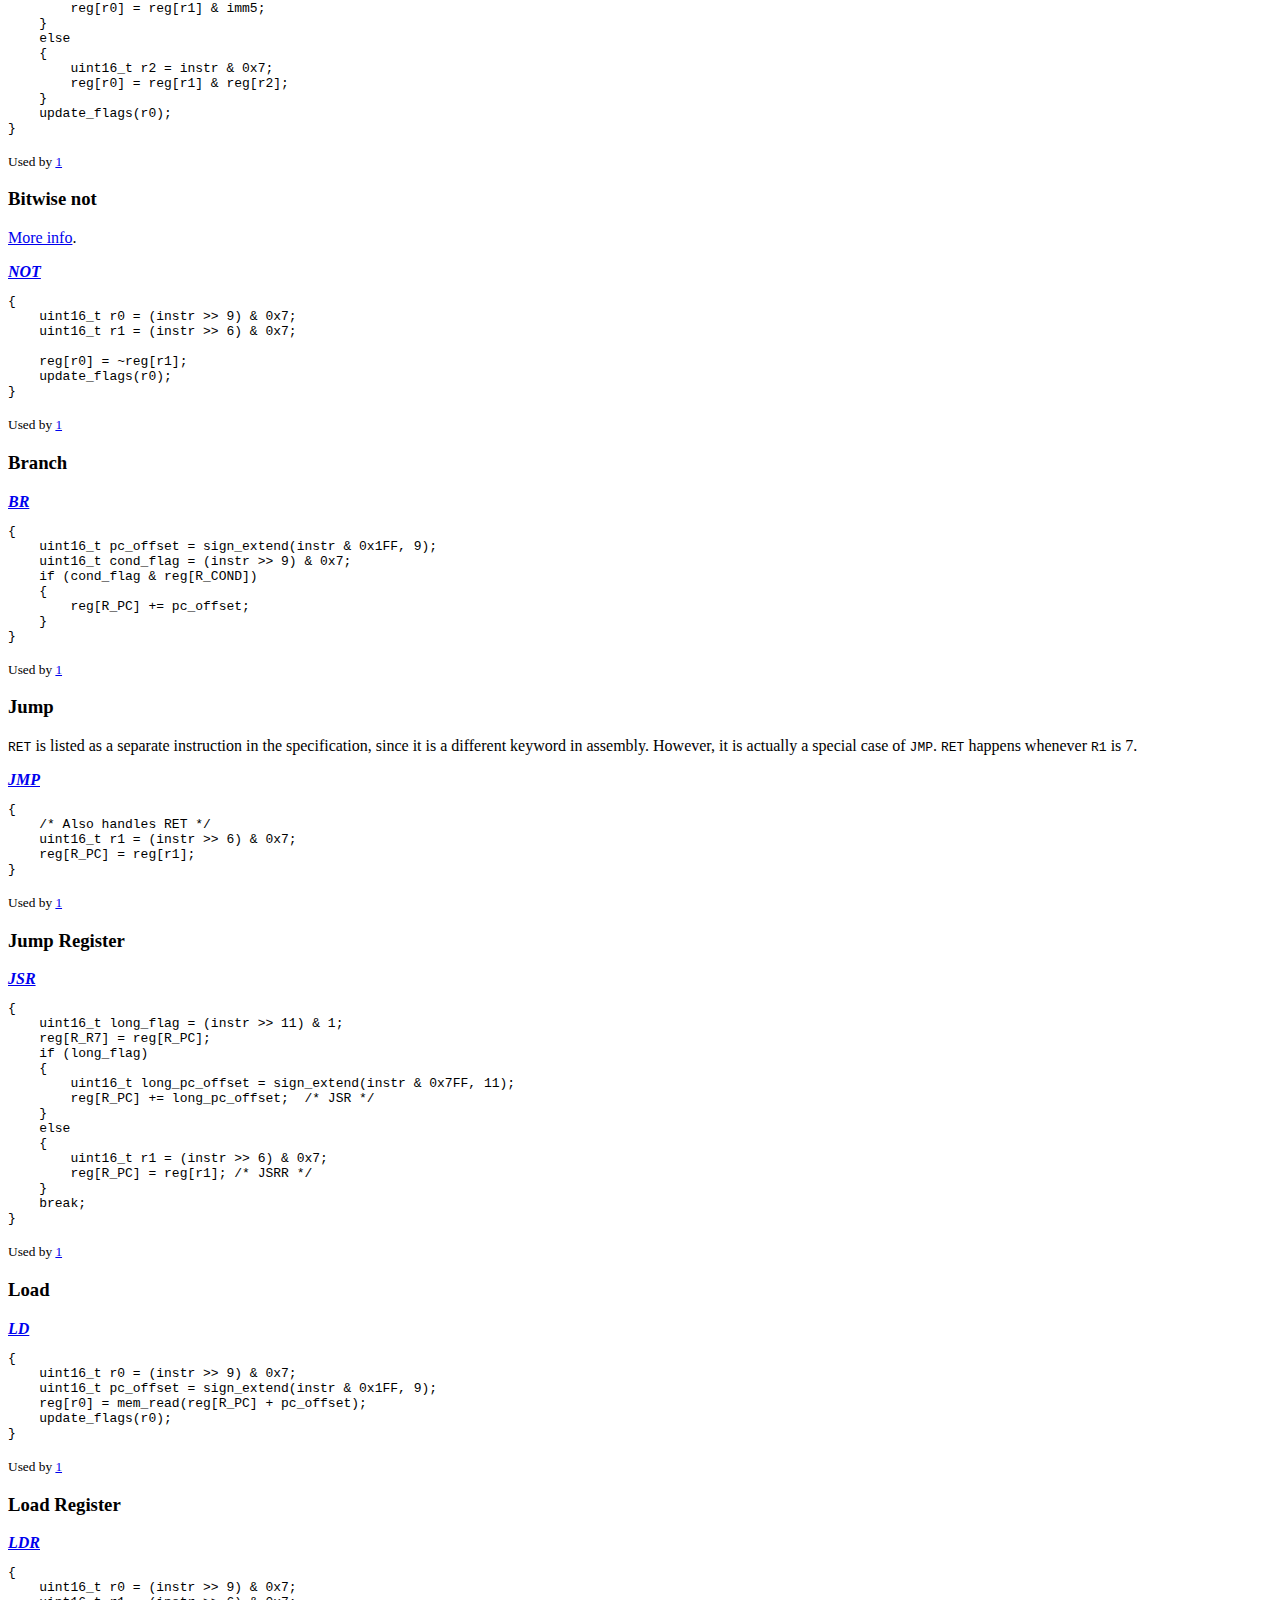
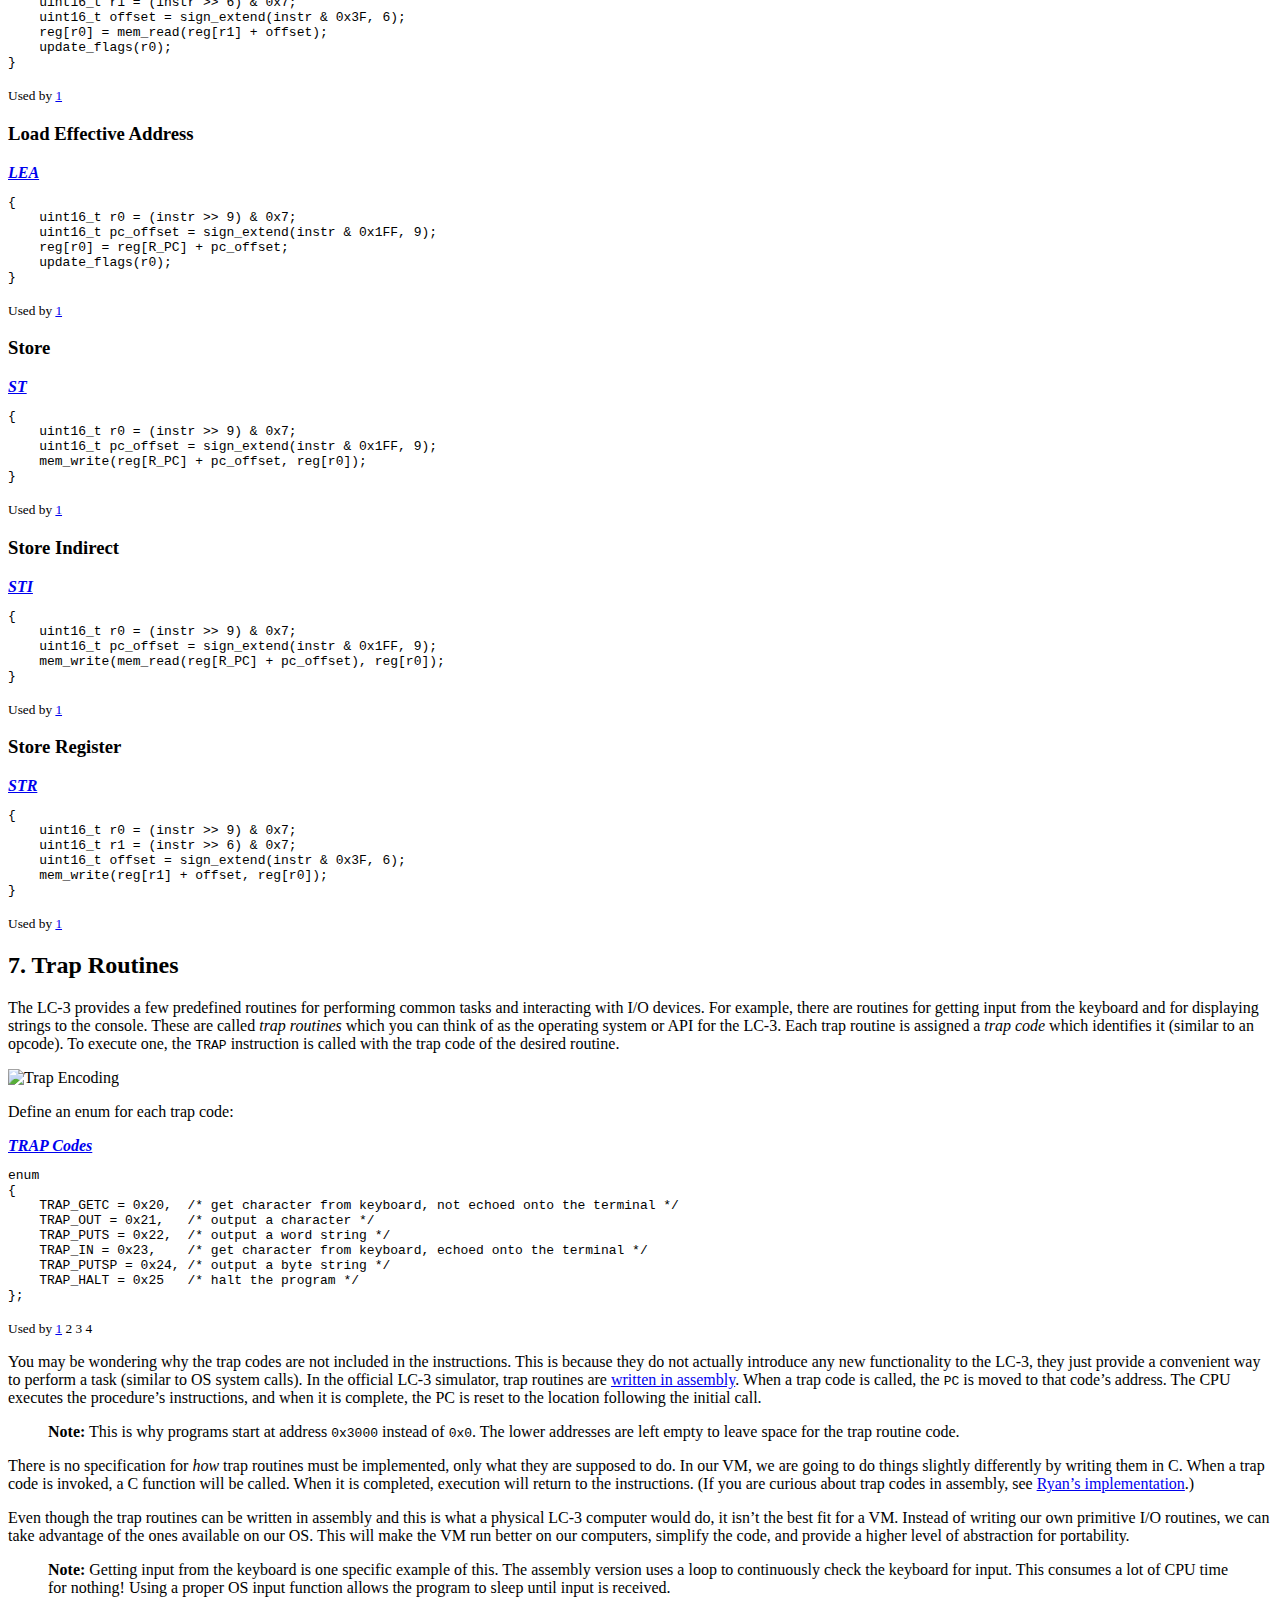
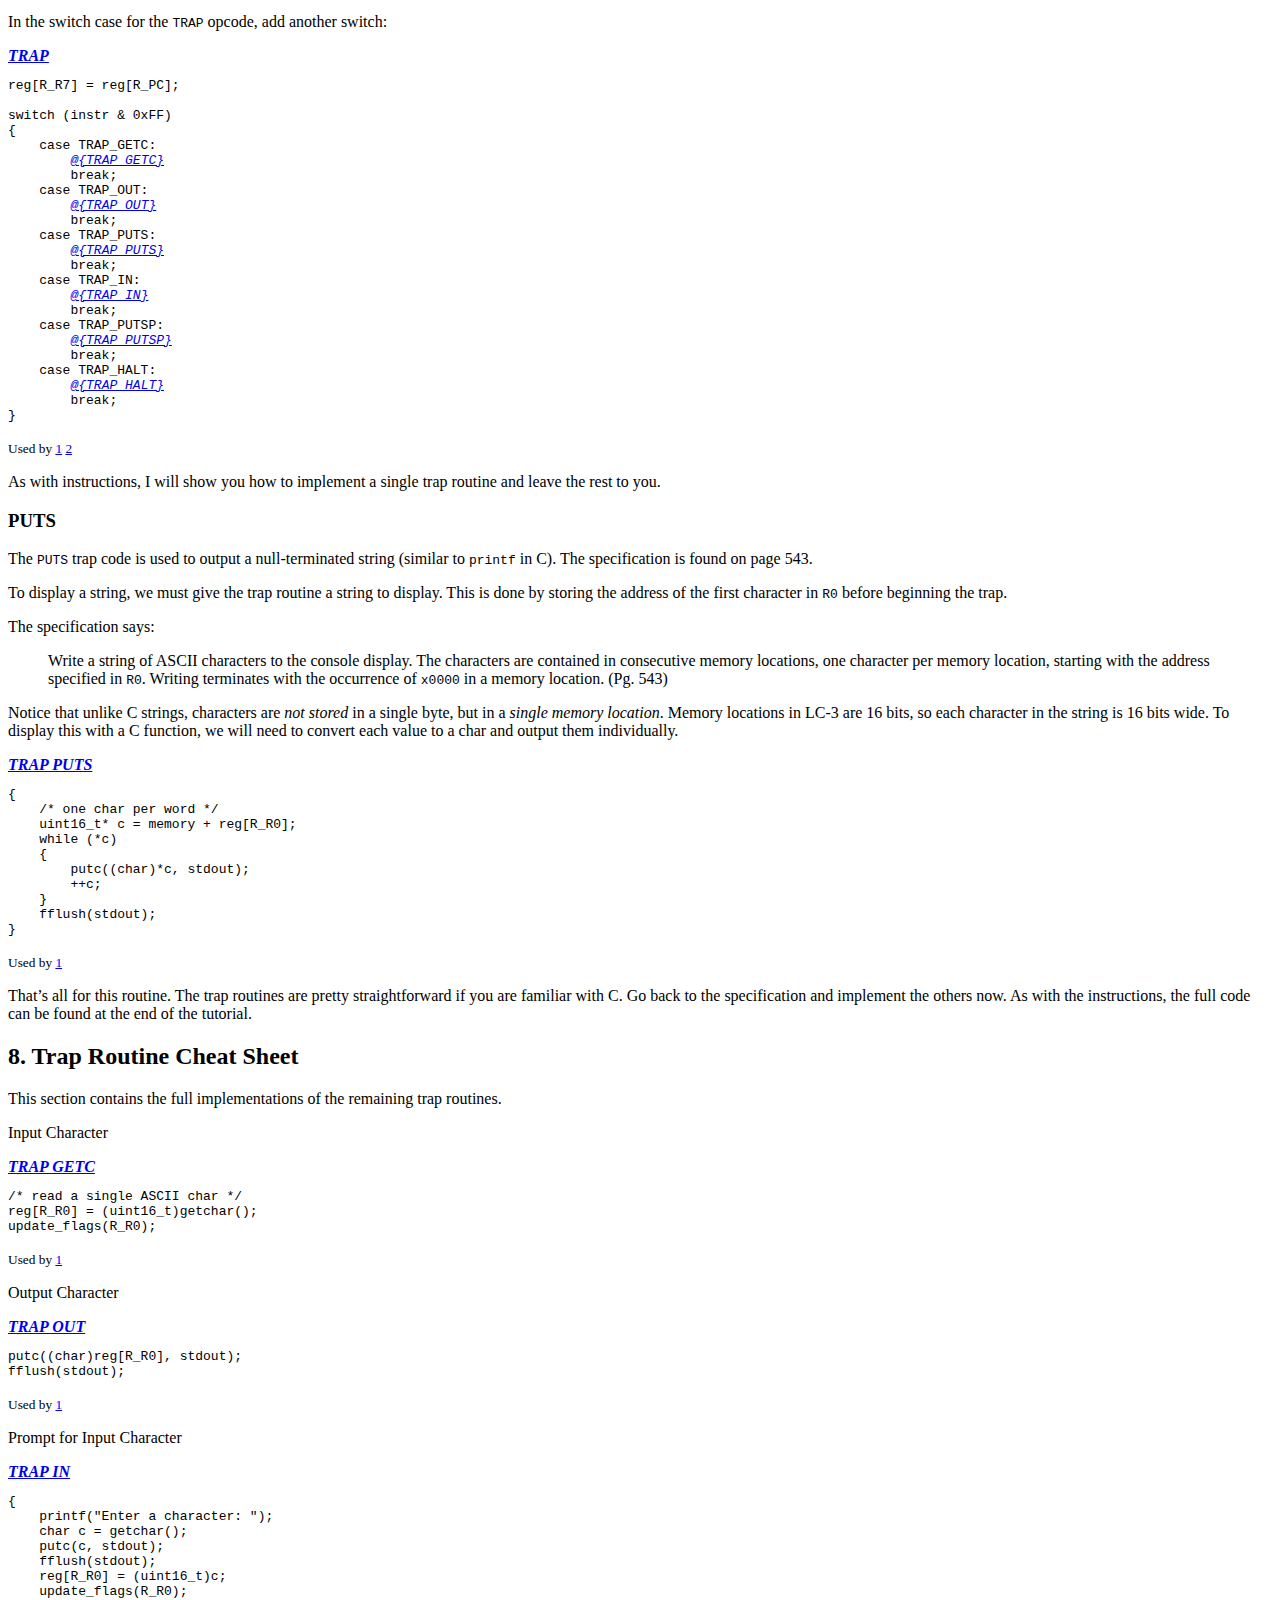
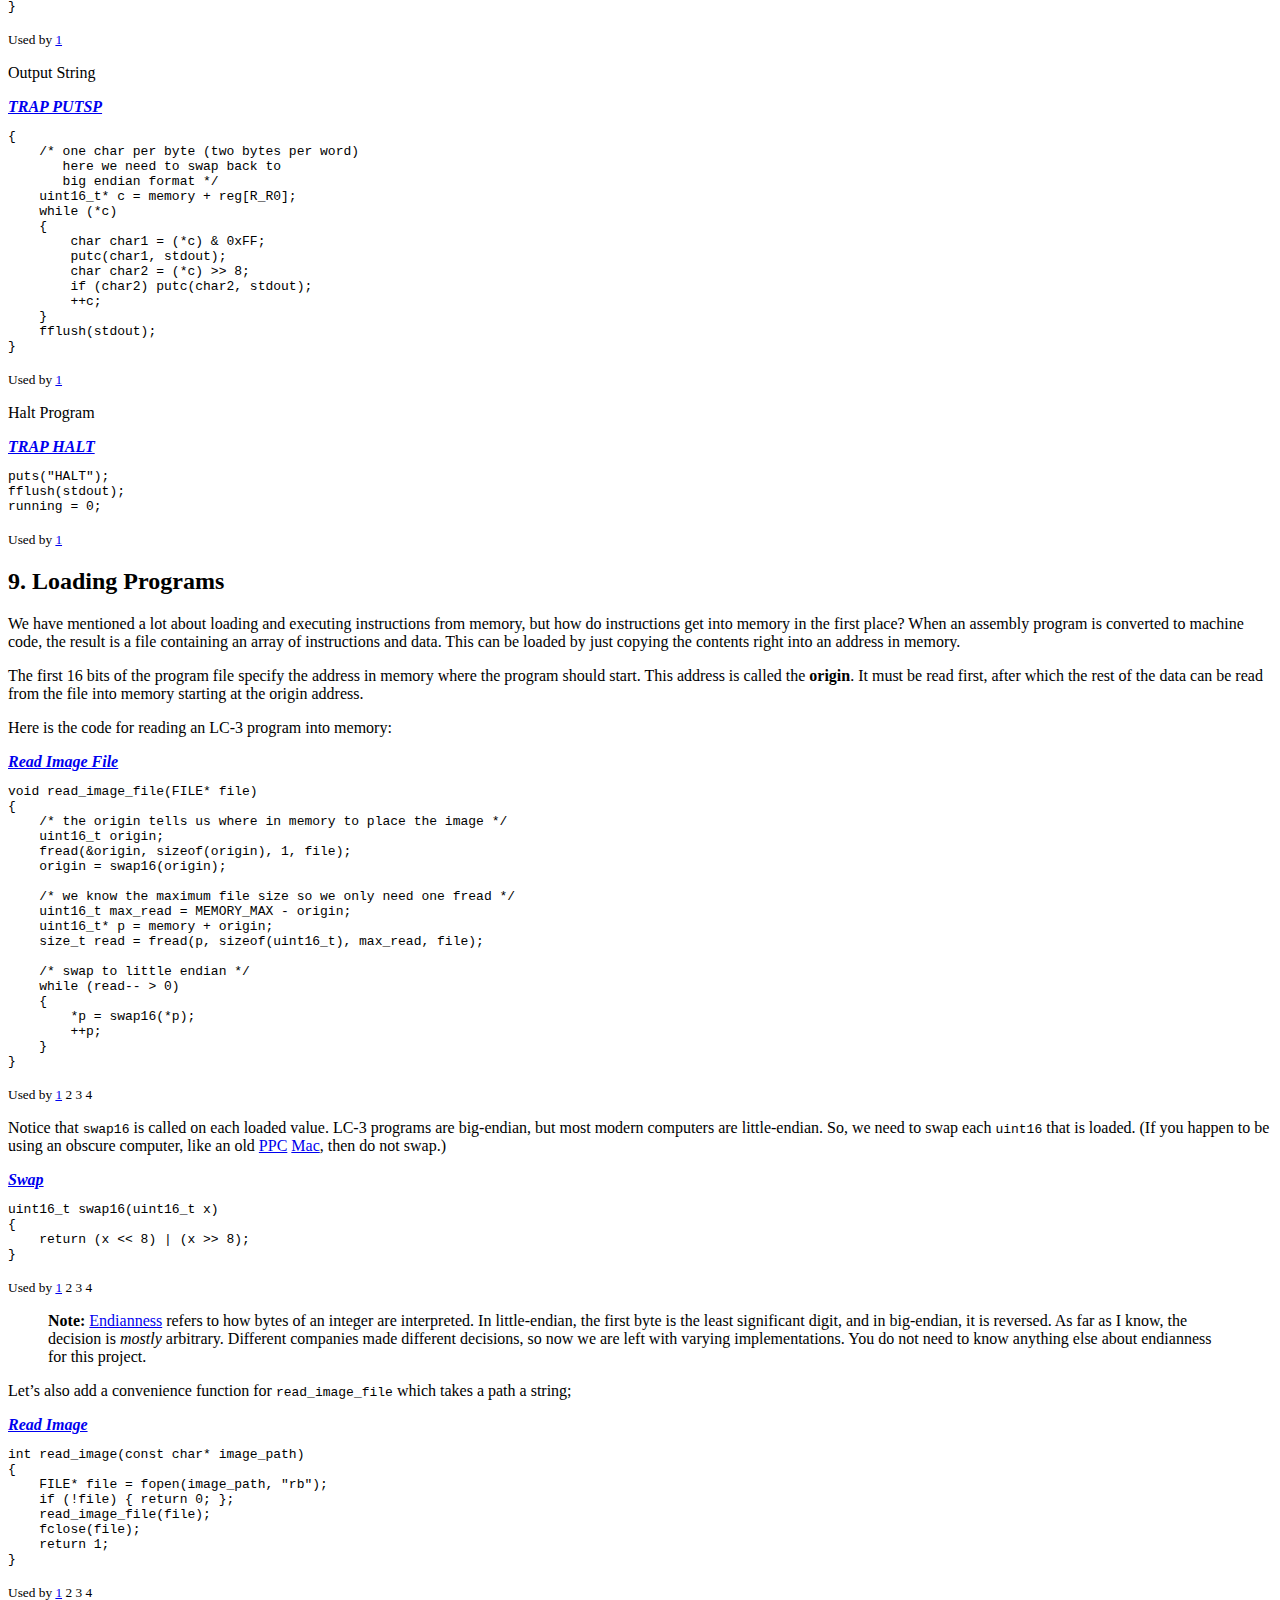
==== commit a2b45205: "update R7 when invoking a trap (fixes #52)" ====
--- a/docs/index.html
+++ b/docs/index.html
@@ -2,6 +2,7 @@
 <html lang="en">
 <head>
 <meta charset="utf-8">
+<meta name="viewport" content="width=device-width">
 <title>Write your Own Virtual Machine</title>
 <link rel="stylesheet" href="google-code-prettify/prettify.css">
 <link rel="stylesheet" href="styles/prettify-theme.css">
@@ -14,7 +15,7 @@
 <h1>Write your Own Virtual Machine<a id="c0"></a></h1>
 
 
-<p>By: <a href="https://github.com/justinmeiners"><strong>Justin Meiners</strong></a> and <a href="https://github.com/rpendleton"><strong>Ryan Pendleton</strong></a></p>
+<p>By: <a href="https://justinmeiners.github.io"><strong>Justin Meiners</strong></a> and <a href="https://ryanp.me"><strong>Ryan Pendleton</strong></a></p>
 
 <p>View the final code and other resources in the <a href="https://github.com/justinmeiners/lc3-vm">GitHub repo</a>.</p>
 
@@ -68,10 +69,10 @@
 <div class="code-block">
 <span class="block-header">
 <strong class="block-title"><em><a id="bMemory_Storage:51" href="#bMemory_Storage:51">Memory Storage</a></em></strong></span>
-<pre class="prettyprint"><code class="">#define MEMORY_MAX (1 &lt;&lt; 16) 
+<pre class="prettyprint"><code class="">#define MEMORY_MAX (1 &lt;&lt; 16)
 uint16_t memory[MEMORY_MAX];  /* 65536 locations */
 </code></pre>
-<p class="block-usages"><small>Used by <a href="#b/lc3.c:865" title="index.lit:866 /lc3.c">1</a> <span title="index.lit:1022 /lc3-win.c">2</span> <span title="index.lit:1201 /lc3-alt.cpp">3</span> <span title="index.lit:1248 /lc3-alt-win.cpp">4</span> </small></p></div>
+<p class="block-usages"><small>Used by <a href="#b/lc3.c:867" title="index.lit:868 /lc3.c">1</a> <span title="index.lit:1024 /lc3-win.c">2</span> <span title="index.lit:1203 /lc3-alt.cpp">3</span> <span title="index.lit:1250 /lc3-alt-win.cpp">4</span> </small></p></div>
 
 
 <h3>Registers</h3>
@@ -103,7 +104,7 @@
     R_COUNT
 };
 </code></pre>
-<p class="block-usages"><small>Used by <a href="#b/lc3.c:141" title="index.lit:142 /lc3.c">1</a> <span title="index.lit:1022 /lc3-win.c">2</span> <span title="index.lit:1201 /lc3-alt.cpp">3</span> <span title="index.lit:1248 /lc3-alt-win.cpp">4</span> </small></p></div>
+<p class="block-usages"><small>Used by <a href="#b/lc3.c:141" title="index.lit:142 /lc3.c">1</a> <span title="index.lit:1024 /lc3-win.c">2</span> <span title="index.lit:1203 /lc3-alt.cpp">3</span> <span title="index.lit:1250 /lc3-alt-win.cpp">4</span> </small></p></div>
 
 
 <p>Just like the memory, we will store the registers in an array:</p>
@@ -113,7 +114,7 @@
 <strong class="block-title"><em><a id="bRegister_Storage:86" href="#bRegister_Storage:86">Register Storage</a></em></strong></span>
 <pre class="prettyprint"><code class="">uint16_t reg[R_COUNT];
 </code></pre>
-<p class="block-usages"><small>Used by <a href="#b/lc3.c:865" title="index.lit:866 /lc3.c">1</a> <span title="index.lit:1022 /lc3-win.c">2</span> <span title="index.lit:1201 /lc3-alt.cpp">3</span> <span title="index.lit:1248 /lc3-alt-win.cpp">4</span> </small></p></div>
+<p class="block-usages"><small>Used by <a href="#b/lc3.c:867" title="index.lit:868 /lc3.c">1</a> <span title="index.lit:1024 /lc3-win.c">2</span> <span title="index.lit:1203 /lc3-alt.cpp">3</span> <span title="index.lit:1250 /lc3-alt-win.cpp">4</span> </small></p></div>
 
 
 <h3>Instruction Set</h3>
@@ -147,7 +148,7 @@
     OP_TRAP    /* execute trap */
 };
 </code></pre>
-<p class="block-usages"><small>Used by <a href="#b/lc3.c:141" title="index.lit:142 /lc3.c">1</a> <span title="index.lit:1022 /lc3-win.c">2</span> <span title="index.lit:1201 /lc3-alt.cpp">3</span> <span title="index.lit:1248 /lc3-alt-win.cpp">4</span> </small></p></div>
+<p class="block-usages"><small>Used by <a href="#b/lc3.c:141" title="index.lit:142 /lc3.c">1</a> <span title="index.lit:1024 /lc3-win.c">2</span> <span title="index.lit:1203 /lc3-alt.cpp">3</span> <span title="index.lit:1250 /lc3-alt-win.cpp">4</span> </small></p></div>
 
 
 <blockquote><p><strong>Note:</strong> The Intel x86 architecture has hundreds of instructions, while others such as ARM and LC-3 have very few. Small instruction sets are referred to as <a href="https://en.wikipedia.org/wiki/Reduced_instruction_set_computer">RISCs</a> while larger ones are called <a href="https://en.wikipedia.org/wiki/Complex_instruction_set_computer">CISCs</a>. Larger instruction sets typically do not provide any fundamentally new possibilities, but they <a href="https://cs.stanford.edu/people/eroberts/courses/soco/projects/risc/risccisc/">often make it more convenient</a> to write assembly for. A single instruction in CISC might take the place of several in RISC. However, they tend to be more complex and expensive for engineers to design and manufacture. This and other tradeoffs cause the designs to come <a href="https://cs.stackexchange.com/questions/269/why-would-anyone-want-cisc">in and out of style</a>.</p></blockquote>
@@ -168,7 +169,7 @@
     FL_NEG = 1 &lt;&lt; 2, /* N */
 };
 </code></pre>
-<p class="block-usages"><small>Used by <a href="#b/lc3.c:141" title="index.lit:142 /lc3.c">1</a> <span title="index.lit:1022 /lc3-win.c">2</span> <span title="index.lit:1201 /lc3-alt.cpp">3</span> <span title="index.lit:1248 /lc3-alt-win.cpp">4</span> </small></p></div>
+<p class="block-usages"><small>Used by <a href="#b/lc3.c:141" title="index.lit:142 /lc3.c">1</a> <span title="index.lit:1024 /lc3-win.c">2</span> <span title="index.lit:1203 /lc3-alt.cpp">3</span> <span title="index.lit:1250 /lc3-alt-win.cpp">4</span> </small></p></div>
 
 
 <blockquote><p><strong>Note:</strong> (The <code>&lt;&lt;</code> symbol is called the <a href="https://msdn.microsoft.com/en-us/library/336xbhcz.aspx">left bitshift operator</a>. <code>(n &lt;&lt; k)</code> shifts the bits of <code>n</code> to the left <code>k</code> places. Thus <code>1 &lt;&lt; 2</code> will equal <code>4</code>. Read that link if you are not familiar. It will be important.)</p></blockquote>
@@ -178,7 +179,7 @@
 <div class="code-block">
 <span class="block-header">
 <strong class="block-title"><em><a id="b/lc3.c:141" href="#b/lc3.c:141">/lc3.c</a></em></strong></span>
-<pre class="prettyprint"><code class=""><em class="block-link nocode" title="index.lit:948"><a href="#bIncludes:947">@{Includes}</a></em>
+<pre class="prettyprint"><code class=""><em class="block-link nocode" title="index.lit:950"><a href="#bIncludes:949">@{Includes}</a></em>
 
 <em class="block-link nocode" title="index.lit:68"><a href="#bRegisters:67">@{Registers}</a></em>
 <em class="block-link nocode" title="index.lit:99"><a href="#bOpcodes:98">@{Opcodes}</a></em>
@@ -268,7 +269,7 @@
 <pre class="prettyprint"><code class="">int main(int argc, const char* argv[])
 {
     <em class="block-link nocode" title="index.lit:290"><a href="#bLoad_Arguments:289">@{Load Arguments}</a></em>
-    <em class="block-link nocode" title="index.lit:936"><a href="#bSetup:935">@{Setup}</a></em>
+    <em class="block-link nocode" title="index.lit:938"><a href="#bSetup:937">@{Setup}</a></em>
 
     /* since exactly one condition flag should be set at any given time, set the Z flag */
     reg[R_COND] = FL_ZRO;
@@ -336,10 +337,10 @@
                 break;
         }
     }
-    <em class="block-link nocode" title="index.lit:944"><a href="#bShutdown:943">@{Shutdown}</a></em>
-}
-</code></pre>
-<p class="block-usages"><small>Used by <a href="#b/lc3.c:865" title="index.lit:866 /lc3.c">1</a> <span title="index.lit:1022 /lc3-win.c">2</span> </small></p></div>
+    <em class="block-link nocode" title="index.lit:946"><a href="#bShutdown:945">@{Shutdown}</a></em>
+}
+</code></pre>
+<p class="block-usages"><small>Used by <a href="#b/lc3.c:867" title="index.lit:868 /lc3.c">1</a> <span title="index.lit:1024 /lc3-win.c">2</span> </small></p></div>
 
 
 <p>While we are at the main loop let&rsquo;s handle command line input to make our program usable.
@@ -364,7 +365,7 @@
     }
 }
 </code></pre>
-<p class="block-usages"><small>Used by <a href="#bMain_Loop:209" title="index.lit:210 Main Loop">1</a> <span title="index.lit:1201 /lc3-alt.cpp">2</span> <span title="index.lit:1248 /lc3-alt-win.cpp">3</span> </small></p></div>
+<p class="block-usages"><small>Used by <a href="#bMain_Loop:209" title="index.lit:210 Main Loop">1</a> <span title="index.lit:1203 /lc3-alt.cpp">2</span> <span title="index.lit:1250 /lc3-alt-win.cpp">3</span> </small></p></div>
 
 
 
@@ -424,7 +425,7 @@
     return x;
 }
 </code></pre>
-<p class="block-usages"><small>Used by <a href="#b/lc3.c:865" title="index.lit:866 /lc3.c">1</a> <span title="index.lit:1022 /lc3-win.c">2</span> <span title="index.lit:1201 /lc3-alt.cpp">3</span> <span title="index.lit:1248 /lc3-alt-win.cpp">4</span> </small></p></div>
+<p class="block-usages"><small>Used by <a href="#b/lc3.c:867" title="index.lit:868 /lc3.c">1</a> <span title="index.lit:1024 /lc3-win.c">2</span> <span title="index.lit:1203 /lc3-alt.cpp">3</span> <span title="index.lit:1250 /lc3-alt-win.cpp">4</span> </small></p></div>
 
 
 <blockquote><p><strong>Note:</strong> If you are interested in exactly how negative numbers can be represented in binary, you can read about <a href="https://en.wikipedia.org/wiki/Two%27s_complement">Two&rsquo;s Complement</a>. However, this is not essential. You can just copy the code above and use it whenever the specification says to sign extend numbers.</p></blockquote>
@@ -454,7 +455,7 @@
     }
 }
 </code></pre>
-<p class="block-usages"><small>Used by <a href="#b/lc3.c:865" title="index.lit:866 /lc3.c">1</a> <span title="index.lit:1022 /lc3-win.c">2</span> <span title="index.lit:1201 /lc3-alt.cpp">3</span> <span title="index.lit:1248 /lc3-alt-win.cpp">4</span> </small></p></div>
+<p class="block-usages"><small>Used by <a href="#b/lc3.c:867" title="index.lit:868 /lc3.c">1</a> <span title="index.lit:1024 /lc3-win.c">2</span> <span title="index.lit:1203 /lc3-alt.cpp">3</span> <span title="index.lit:1250 /lc3-alt-win.cpp">4</span> </small></p></div>
 
 
 <p>Now we are ready to write the code for the <code>ADD</code> case:</p>
@@ -792,7 +793,7 @@
     TRAP_HALT = 0x25   /* halt the program */
 };
 </code></pre>
-<p class="block-usages"><small>Used by <a href="#b/lc3.c:865" title="index.lit:866 /lc3.c">1</a> <span title="index.lit:1022 /lc3-win.c">2</span> <span title="index.lit:1201 /lc3-alt.cpp">3</span> <span title="index.lit:1248 /lc3-alt-win.cpp">4</span> </small></p></div>
+<p class="block-usages"><small>Used by <a href="#b/lc3.c:867" title="index.lit:868 /lc3.c">1</a> <span title="index.lit:1024 /lc3-win.c">2</span> <span title="index.lit:1203 /lc3-alt.cpp">3</span> <span title="index.lit:1250 /lc3-alt-win.cpp">4</span> </small></p></div>
 
 
 <p>You may be wondering why the trap codes are not included in the instructions.
@@ -812,34 +813,36 @@
 
 <blockquote><p><strong>Note:</strong> Getting input from the keyboard is one specific example of this. The assembly version uses a loop to continuously check the keyboard for input. This consumes a lot of CPU time for nothing! Using a proper OS input function allows the program to sleep until input is received.</p></blockquote>
 
-<p>In the switch case form the <code>TRAP</code> opcode, add another switch:</p>
+<p>In the switch case for the <code>TRAP</code> opcode, add another switch:</p>
 
 <div class="code-block">
 <span class="block-header">
 <strong class="block-title"><em><a id="bTRAP:657" href="#bTRAP:657">TRAP</a></em></strong></span>
-<pre class="prettyprint"><code class="">switch (instr &amp; 0xFF)
+<pre class="prettyprint"><code class="">reg[R_R7] = reg[R_PC];
+
+switch (instr &amp; 0xFF)
 {
     case TRAP_GETC:
-        <em class="block-link nocode" title="index.lit:717"><a href="#bTRAP_GETC:716">@{TRAP GETC}</a></em>
+        <em class="block-link nocode" title="index.lit:719"><a href="#bTRAP_GETC:718">@{TRAP GETC}</a></em>
         break;
     case TRAP_OUT:
-        <em class="block-link nocode" title="index.lit:724"><a href="#bTRAP_OUT:723">@{TRAP OUT}</a></em>
+        <em class="block-link nocode" title="index.lit:726"><a href="#bTRAP_OUT:725">@{TRAP OUT}</a></em>
         break;
     case TRAP_PUTS:
-        <em class="block-link nocode" title="index.lit:697"><a href="#bTRAP_PUTS:696">@{TRAP PUTS}</a></em>
+        <em class="block-link nocode" title="index.lit:699"><a href="#bTRAP_PUTS:698">@{TRAP PUTS}</a></em>
         break;
     case TRAP_IN:
-        <em class="block-link nocode" title="index.lit:730"><a href="#bTRAP_IN:729">@{TRAP IN}</a></em>
+        <em class="block-link nocode" title="index.lit:732"><a href="#bTRAP_IN:731">@{TRAP IN}</a></em>
         break;
     case TRAP_PUTSP:
-        <em class="block-link nocode" title="index.lit:742"><a href="#bTRAP_PUTSP:741">@{TRAP PUTSP}</a></em>
+        <em class="block-link nocode" title="index.lit:744"><a href="#bTRAP_PUTSP:743">@{TRAP PUTSP}</a></em>
         break;
     case TRAP_HALT:
-        <em class="block-link nocode" title="index.lit:761"><a href="#bTRAP_HALT:760">@{TRAP HALT}</a></em>
+        <em class="block-link nocode" title="index.lit:763"><a href="#bTRAP_HALT:762">@{TRAP HALT}</a></em>
         break;
 }
 </code></pre>
-<p class="block-usages"><small>Used by <a href="#bMain_Loop:209" title="index.lit:210 Main Loop">1</a> <a href="#bInstruction_C__:1092" title="index.lit:1093 Instruction C++">2</a> </small></p></div>
+<p class="block-usages"><small>Used by <a href="#bMain_Loop:209" title="index.lit:210 Main Loop">1</a> <a href="#bInstruction_C__:1094" title="index.lit:1095 Instruction C++">2</a> </small></p></div>
 
 
 <p>As with instructions, I will show you how to implement a single trap routine and leave the rest to you.</p>
@@ -859,7 +862,7 @@
 
 <div class="code-block">
 <span class="block-header">
-<strong class="block-title"><em><a id="bTRAP_PUTS:696" href="#bTRAP_PUTS:696">TRAP PUTS</a></em></strong></span>
+<strong class="block-title"><em><a id="bTRAP_PUTS:698" href="#bTRAP_PUTS:698">TRAP PUTS</a></em></strong></span>
 <pre class="prettyprint"><code class="">{
     /* one char per word */
     uint16_t* c = memory + reg[R_R0];
@@ -885,7 +888,7 @@
 
 <div class="code-block">
 <span class="block-header">
-<strong class="block-title"><em><a id="bTRAP_GETC:716" href="#bTRAP_GETC:716">TRAP GETC</a></em></strong></span>
+<strong class="block-title"><em><a id="bTRAP_GETC:718" href="#bTRAP_GETC:718">TRAP GETC</a></em></strong></span>
 <pre class="prettyprint"><code class="">/* read a single ASCII char */
 reg[R_R0] = (uint16_t)getchar();
 update_flags(R_R0);
@@ -897,7 +900,7 @@
 
 <div class="code-block">
 <span class="block-header">
-<strong class="block-title"><em><a id="bTRAP_OUT:723" href="#bTRAP_OUT:723">TRAP OUT</a></em></strong></span>
+<strong class="block-title"><em><a id="bTRAP_OUT:725" href="#bTRAP_OUT:725">TRAP OUT</a></em></strong></span>
 <pre class="prettyprint"><code class="">putc((char)reg[R_R0], stdout);
 fflush(stdout);
 </code></pre>
@@ -908,7 +911,7 @@
 
 <div class="code-block">
 <span class="block-header">
-<strong class="block-title"><em><a id="bTRAP_IN:729" href="#bTRAP_IN:729">TRAP IN</a></em></strong></span>
+<strong class="block-title"><em><a id="bTRAP_IN:731" href="#bTRAP_IN:731">TRAP IN</a></em></strong></span>
 <pre class="prettyprint"><code class="">{
     printf("Enter a character: ");
     char c = getchar();
@@ -925,7 +928,7 @@
 
 <div class="code-block">
 <span class="block-header">
-<strong class="block-title"><em><a id="bTRAP_PUTSP:741" href="#bTRAP_PUTSP:741">TRAP PUTSP</a></em></strong></span>
+<strong class="block-title"><em><a id="bTRAP_PUTSP:743" href="#bTRAP_PUTSP:743">TRAP PUTSP</a></em></strong></span>
 <pre class="prettyprint"><code class="">{
     /* one char per byte (two bytes per word)
        here we need to swap back to
@@ -949,7 +952,7 @@
 
 <div class="code-block">
 <span class="block-header">
-<strong class="block-title"><em><a id="bTRAP_HALT:760" href="#bTRAP_HALT:760">TRAP HALT</a></em></strong></span>
+<strong class="block-title"><em><a id="bTRAP_HALT:762" href="#bTRAP_HALT:762">TRAP HALT</a></em></strong></span>
 <pre class="prettyprint"><code class="">puts("HALT");
 fflush(stdout);
 running = 0;
@@ -970,7 +973,7 @@
 
 <div class="code-block">
 <span class="block-header">
-<strong class="block-title"><em><a id="bRead_Image_File:774" href="#bRead_Image_File:774">Read Image File</a></em></strong></span>
+<strong class="block-title"><em><a id="bRead_Image_File:776" href="#bRead_Image_File:776">Read Image File</a></em></strong></span>
 <pre class="prettyprint"><code class="">void read_image_file(FILE* file)
 {
     /* the origin tells us where in memory to place the image */
@@ -991,20 +994,20 @@
     }
 }
 </code></pre>
-<p class="block-usages"><small>Used by <a href="#b/lc3.c:865" title="index.lit:866 /lc3.c">1</a> <span title="index.lit:1022 /lc3-win.c">2</span> <span title="index.lit:1201 /lc3-alt.cpp">3</span> <span title="index.lit:1248 /lc3-alt-win.cpp">4</span> </small></p></div>
+<p class="block-usages"><small>Used by <a href="#b/lc3.c:867" title="index.lit:868 /lc3.c">1</a> <span title="index.lit:1024 /lc3-win.c">2</span> <span title="index.lit:1203 /lc3-alt.cpp">3</span> <span title="index.lit:1250 /lc3-alt-win.cpp">4</span> </small></p></div>
 
 
 <p>Notice that <code>swap16</code> is called on each loaded value. LC-3 programs are big-endian, but most modern computers are little-endian. So, we need to swap each <code>uint16</code> that is loaded. (If you happen to be using an obscure computer, like an old <a href="https://en.wikipedia.org/wiki/PowerPC#Endian_modes">PPC</a> <a href="https://en.wikipedia.org/wiki/Power_Mac_G4_Cube">Mac</a>, then do not swap.)</p>
 
 <div class="code-block">
 <span class="block-header">
-<strong class="block-title"><em><a id="bSwap:798" href="#bSwap:798">Swap</a></em></strong></span>
+<strong class="block-title"><em><a id="bSwap:800" href="#bSwap:800">Swap</a></em></strong></span>
 <pre class="prettyprint"><code class="">uint16_t swap16(uint16_t x)
 {
     return (x &lt;&lt; 8) | (x &gt;&gt; 8);
 }
 </code></pre>
-<p class="block-usages"><small>Used by <a href="#b/lc3.c:865" title="index.lit:866 /lc3.c">1</a> <span title="index.lit:1022 /lc3-win.c">2</span> <span title="index.lit:1201 /lc3-alt.cpp">3</span> <span title="index.lit:1248 /lc3-alt-win.cpp">4</span> </small></p></div>
+<p class="block-usages"><small>Used by <a href="#b/lc3.c:867" title="index.lit:868 /lc3.c">1</a> <span title="index.lit:1024 /lc3-win.c">2</span> <span title="index.lit:1203 /lc3-alt.cpp">3</span> <span title="index.lit:1250 /lc3-alt-win.cpp">4</span> </small></p></div>
 
 
 <blockquote><p><strong>Note:</strong> <a href="https://en.wikipedia.org/wiki/Endianness">Endianness</a> refers to how bytes of an integer are interpreted. In little-endian, the first byte is the least significant digit, and in big-endian, it is reversed. As far as I know, the decision is <em>mostly</em> arbitrary. Different companies made different decisions, so now we are left with varying implementations. You do not need to know anything else about endianness for this project.</p></blockquote>
@@ -1013,7 +1016,7 @@
 
 <div class="code-block">
 <span class="block-header">
-<strong class="block-title"><em><a id="bRead_Image:808" href="#bRead_Image:808">Read Image</a></em></strong></span>
+<strong class="block-title"><em><a id="bRead_Image:810" href="#bRead_Image:810">Read Image</a></em></strong></span>
 <pre class="prettyprint"><code class="">int read_image(const char* image_path)
 {
     FILE* file = fopen(image_path, "rb");
@@ -1023,7 +1026,7 @@
     return 1;
 }
 </code></pre>
-<p class="block-usages"><small>Used by <a href="#b/lc3.c:865" title="index.lit:866 /lc3.c">1</a> <span title="index.lit:1022 /lc3-win.c">2</span> <span title="index.lit:1201 /lc3-alt.cpp">3</span> <span title="index.lit:1248 /lc3-alt-win.cpp">4</span> </small></p></div>
+<p class="block-usages"><small>Used by <a href="#b/lc3.c:867" title="index.lit:868 /lc3.c">1</a> <span title="index.lit:1024 /lc3-win.c">2</span> <span title="index.lit:1203 /lc3-alt.cpp">3</span> <span title="index.lit:1250 /lc3-alt-win.cpp">4</span> </small></p></div>
 
 
 
@@ -1039,21 +1042,21 @@
 
 <div class="code-block">
 <span class="block-header">
-<strong class="block-title"><em><a id="bMemory_Mapped_Registers:827" href="#bMemory_Mapped_Registers:827">Memory Mapped Registers</a></em></strong></span>
+<strong class="block-title"><em><a id="bMemory_Mapped_Registers:829" href="#bMemory_Mapped_Registers:829">Memory Mapped Registers</a></em></strong></span>
 <pre class="prettyprint"><code class="">enum
 {
     MR_KBSR = 0xFE00, /* keyboard status */
     MR_KBDR = 0xFE02  /* keyboard data */
 };
 </code></pre>
-<p class="block-usages"><small>Used by <a href="#b/lc3.c:865" title="index.lit:866 /lc3.c">1</a> <span title="index.lit:1022 /lc3-win.c">2</span> <span title="index.lit:1201 /lc3-alt.cpp">3</span> <span title="index.lit:1248 /lc3-alt-win.cpp">4</span> </small></p></div>
+<p class="block-usages"><small>Used by <a href="#b/lc3.c:867" title="index.lit:868 /lc3.c">1</a> <span title="index.lit:1024 /lc3-win.c">2</span> <span title="index.lit:1203 /lc3-alt.cpp">3</span> <span title="index.lit:1250 /lc3-alt-win.cpp">4</span> </small></p></div>
 
 
 <p>Memory mapped registers make memory access a bit more complicated. We can&rsquo;t read and write to the memory array directly, but must instead call setter and getter functions. When memory is read from <code>KBSR</code>, the getter will check the keyboard and update both memory locations.</p>
 
 <div class="code-block">
 <span class="block-header">
-<strong class="block-title"><em><a id="bMemory_Access:837" href="#bMemory_Access:837">Memory Access</a></em></strong></span>
+<strong class="block-title"><em><a id="bMemory_Access:839" href="#bMemory_Access:839">Memory Access</a></em></strong></span>
 <pre class="prettyprint"><code class="">void mem_write(uint16_t address, uint16_t val)
 {
     memory[address] = val;
@@ -1076,7 +1079,7 @@
     return memory[address];
 }
 </code></pre>
-<p class="block-usages"><small>Used by <a href="#b/lc3.c:865" title="index.lit:866 /lc3.c">1</a> <span title="index.lit:1022 /lc3-win.c">2</span> <span title="index.lit:1201 /lc3-alt.cpp">3</span> <span title="index.lit:1248 /lc3-alt-win.cpp">4</span> </small></p></div>
+<p class="block-usages"><small>Used by <a href="#b/lc3.c:867" title="index.lit:868 /lc3.c">1</a> <span title="index.lit:1024 /lc3-win.c">2</span> <span title="index.lit:1203 /lc3-alt.cpp">3</span> <span title="index.lit:1250 /lc3-alt-win.cpp">4</span> </small></p></div>
 
 
 <p>That completes the last component of the VM! Provided that you implemented the rest of the trap routines and instructions, you are almost ready to try it out!</p>
@@ -1085,22 +1088,22 @@
 
 <div class="code-block">
 <span class="block-header">
-<strong class="block-title"><em><a id="b/lc3.c:865" href="#b/lc3.c:865">/lc3.c</a></em></strong> <a href="#b/lc3.c:141">+=</a></span>
-<pre class="prettyprint"><code class=""><em class="block-link nocode" title="index.lit:828"><a href="#bMemory_Mapped_Registers:827">@{Memory Mapped Registers}</a></em>
+<strong class="block-title"><em><a id="b/lc3.c:867" href="#b/lc3.c:867">/lc3.c</a></em></strong> <a href="#b/lc3.c:141">+=</a></span>
+<pre class="prettyprint"><code class=""><em class="block-link nocode" title="index.lit:830"><a href="#bMemory_Mapped_Registers:829">@{Memory Mapped Registers}</a></em>
 <em class="block-link nocode" title="index.lit:627"><a href="#bTRAP_Codes:626">@{TRAP Codes}</a></em>
 
 <em class="block-link nocode" title="index.lit:52"><a href="#bMemory_Storage:51">@{Memory Storage}</a></em>
 <em class="block-link nocode" title="index.lit:87"><a href="#bRegister_Storage:86">@{Register Storage}</a></em>
 
 <em class="block-link nocode" title="index.lit:344"><a href="#bSign_Extend:343">@{Sign Extend}</a></em>
-<em class="block-link nocode" title="index.lit:799"><a href="#bSwap:798">@{Swap}</a></em>
+<em class="block-link nocode" title="index.lit:801"><a href="#bSwap:800">@{Swap}</a></em>
 <em class="block-link nocode" title="index.lit:362"><a href="#bUpdate_Flags:361">@{Update Flags}</a></em>
-<em class="block-link nocode" title="index.lit:775"><a href="#bRead_Image_File:774">@{Read Image File}</a></em>
-<em class="block-link nocode" title="index.lit:809"><a href="#bRead_Image:808">@{Read Image}</a></em>
-<em class="block-link nocode" title="index.lit:894"><a href="#bCheck_Key:893">@{Check Key}</a></em>
-<em class="block-link nocode" title="index.lit:838"><a href="#bMemory_Access:837">@{Memory Access}</a></em>
-<em class="block-link nocode" title="index.lit:910"><a href="#bInput_Buffering:909">@{Input Buffering}</a></em>
-<em class="block-link nocode" title="index.lit:927"><a href="#bHandle_Interrupt:926">@{Handle Interrupt}</a></em>
+<em class="block-link nocode" title="index.lit:777"><a href="#bRead_Image_File:776">@{Read Image File}</a></em>
+<em class="block-link nocode" title="index.lit:811"><a href="#bRead_Image:810">@{Read Image}</a></em>
+<em class="block-link nocode" title="index.lit:896"><a href="#bCheck_Key:895">@{Check Key}</a></em>
+<em class="block-link nocode" title="index.lit:840"><a href="#bMemory_Access:839">@{Memory Access}</a></em>
+<em class="block-link nocode" title="index.lit:912"><a href="#bInput_Buffering:911">@{Input Buffering}</a></em>
+<em class="block-link nocode" title="index.lit:929"><a href="#bHandle_Interrupt:928">@{Handle Interrupt}</a></em>
 
 <em class="block-link nocode" title="index.lit:210"><a href="#bMain_Loop:209">@{Main Loop}</a></em>
 </code></pre>
@@ -1119,7 +1122,7 @@
 
 <div class="code-block">
 <span class="block-header">
-<strong class="block-title"><em><a id="bCheck_Key:893" href="#bCheck_Key:893">Check Key</a></em></strong></span>
+<strong class="block-title"><em><a id="bCheck_Key:895" href="#bCheck_Key:895">Check Key</a></em></strong></span>
 <pre class="prettyprint"><code class="">uint16_t check_key()
 {
     fd_set readfds;
@@ -1132,14 +1135,14 @@
     return select(1, &amp;readfds, NULL, NULL, &amp;timeout) != 0;
 }
 </code></pre>
-<p class="block-usages"><small>Used by <a href="#b/lc3.c:865" title="index.lit:866 /lc3.c">1</a> <span title="index.lit:1201 /lc3-alt.cpp">2</span> </small></p></div>
+<p class="block-usages"><small>Used by <a href="#b/lc3.c:867" title="index.lit:868 /lc3.c">1</a> <span title="index.lit:1203 /lc3-alt.cpp">2</span> </small></p></div>
 
 
 <p>This is Unix specific code for setting up terminal input.</p>
 
 <div class="code-block">
 <span class="block-header">
-<strong class="block-title"><em><a id="bInput_Buffering:909" href="#bInput_Buffering:909">Input Buffering</a></em></strong></span>
+<strong class="block-title"><em><a id="bInput_Buffering:911" href="#bInput_Buffering:911">Input Buffering</a></em></strong></span>
 <pre class="prettyprint"><code class="">struct termios original_tio;
 
 void disable_input_buffering()
@@ -1155,14 +1158,14 @@
     tcsetattr(STDIN_FILENO, TCSANOW, &amp;original_tio);
 }
 </code></pre>
-<p class="block-usages"><small>Used by <a href="#b/lc3.c:865" title="index.lit:866 /lc3.c">1</a> <span title="index.lit:1201 /lc3-alt.cpp">2</span> </small></p></div>
-
-
-
-
-<div class="code-block">
-<span class="block-header">
-<strong class="block-title"><em><a id="bHandle_Interrupt:926" href="#bHandle_Interrupt:926">Handle Interrupt</a></em></strong></span>
+<p class="block-usages"><small>Used by <a href="#b/lc3.c:867" title="index.lit:868 /lc3.c">1</a> <span title="index.lit:1203 /lc3-alt.cpp">2</span> </small></p></div>
+
+
+
+
+<div class="code-block">
+<span class="block-header">
+<strong class="block-title"><em><a id="bHandle_Interrupt:928" href="#bHandle_Interrupt:928">Handle Interrupt</a></em></strong></span>
 <pre class="prettyprint"><code class="">void handle_interrupt(int signal)
 {
     restore_input_buffering();
@@ -1170,18 +1173,18 @@
     exit(-2);
 }
 </code></pre>
-<p class="block-usages"><small>Used by <a href="#b/lc3.c:865" title="index.lit:866 /lc3.c">1</a> <span title="index.lit:1022 /lc3-win.c">2</span> <span title="index.lit:1201 /lc3-alt.cpp">3</span> <span title="index.lit:1248 /lc3-alt-win.cpp">4</span> </small></p></div>
-
-
-
-
-<div class="code-block">
-<span class="block-header">
-<strong class="block-title"><em><a id="bSetup:935" href="#bSetup:935">Setup</a></em></strong></span>
+<p class="block-usages"><small>Used by <a href="#b/lc3.c:867" title="index.lit:868 /lc3.c">1</a> <span title="index.lit:1024 /lc3-win.c">2</span> <span title="index.lit:1203 /lc3-alt.cpp">3</span> <span title="index.lit:1250 /lc3-alt-win.cpp">4</span> </small></p></div>
+
+
+
+
+<div class="code-block">
+<span class="block-header">
+<strong class="block-title"><em><a id="bSetup:937" href="#bSetup:937">Setup</a></em></strong></span>
 <pre class="prettyprint"><code class="">signal(SIGINT, handle_interrupt);
 disable_input_buffering();
 </code></pre>
-<p class="block-usages"><small>Used by <a href="#bMain_Loop:209" title="index.lit:210 Main Loop">1</a> <span title="index.lit:1201 /lc3-alt.cpp">2</span> <span title="index.lit:1248 /lc3-alt-win.cpp">3</span> </small></p></div>
+<p class="block-usages"><small>Used by <a href="#bMain_Loop:209" title="index.lit:210 Main Loop">1</a> <span title="index.lit:1203 /lc3-alt.cpp">2</span> <span title="index.lit:1250 /lc3-alt-win.cpp">3</span> </small></p></div>
 
 
 <p>When the program is interrupted, we want to restore the terminal
@@ -1189,17 +1192,17 @@
 
 <div class="code-block">
 <span class="block-header">
-<strong class="block-title"><em><a id="bShutdown:943" href="#bShutdown:943">Shutdown</a></em></strong></span>
+<strong class="block-title"><em><a id="bShutdown:945" href="#bShutdown:945">Shutdown</a></em></strong></span>
 <pre class="prettyprint"><code class="">restore_input_buffering();
 </code></pre>
-<p class="block-usages"><small>Used by <a href="#bMain_Loop:209" title="index.lit:210 Main Loop">1</a> <span title="index.lit:1201 /lc3-alt.cpp">2</span> <span title="index.lit:1248 /lc3-alt-win.cpp">3</span> </small></p></div>
-
-
-
-
-<div class="code-block">
-<span class="block-header">
-<strong class="block-title"><em><a id="bIncludes:947" href="#bIncludes:947">Includes</a></em></strong></span>
+<p class="block-usages"><small>Used by <a href="#bMain_Loop:209" title="index.lit:210 Main Loop">1</a> <span title="index.lit:1203 /lc3-alt.cpp">2</span> <span title="index.lit:1250 /lc3-alt-win.cpp">3</span> </small></p></div>
+
+
+
+
+<div class="code-block">
+<span class="block-header">
+<strong class="block-title"><em><a id="bIncludes:949" href="#bIncludes:949">Includes</a></em></strong></span>
 <pre class="prettyprint"><code class="">#include &lt;stdio.h&gt;
 #include &lt;stdlib.h&gt;
 #include &lt;stdint.h&gt;
@@ -1214,7 +1217,7 @@
 #include &lt;sys/termios.h&gt;
 #include &lt;sys/mman.h&gt;
 </code></pre>
-<p class="block-usages"><small>Used by <a href="#b/lc3.c:141" title="index.lit:142 /lc3.c">1</a> <span title="index.lit:1201 /lc3-alt.cpp">2</span> </small></p></div>
+<p class="block-usages"><small>Used by <a href="#b/lc3.c:141" title="index.lit:142 /lc3.c">1</a> <span title="index.lit:1203 /lc3-alt.cpp">2</span> </small></p></div>
 
 
 
@@ -1229,20 +1232,20 @@
 
 <div class="code-block">
 <span class="block-header">
-<strong class="block-title"><em><a id="bCheck_Key_Windows:970" href="#bCheck_Key_Windows:970">Check Key Windows</a></em></strong></span>
+<strong class="block-title"><em><a id="bCheck_Key_Windows:972" href="#bCheck_Key_Windows:972">Check Key Windows</a></em></strong></span>
 <pre class="prettyprint"><code class="">uint16_t check_key()
 {
     return WaitForSingleObject(hStdin, 1000) == WAIT_OBJECT_0 &amp;&amp; _kbhit();
 }
 </code></pre>
-<p class="block-usages"><small>Used by <span title="index.lit:1022 /lc3-win.c">1</span> <span title="index.lit:1248 /lc3-alt-win.cpp">2</span> </small></p></div>
-
-
-
-
-<div class="code-block">
-<span class="block-header">
-<strong class="block-title"><em><a id="bInput_Buffering_Windows:977" href="#bInput_Buffering_Windows:977">Input Buffering Windows</a></em></strong></span>
+<p class="block-usages"><small>Used by <span title="index.lit:1024 /lc3-win.c">1</span> <span title="index.lit:1250 /lc3-alt-win.cpp">2</span> </small></p></div>
+
+
+
+
+<div class="code-block">
+<span class="block-header">
+<strong class="block-title"><em><a id="bInput_Buffering_Windows:979" href="#bInput_Buffering_Windows:979">Input Buffering Windows</a></em></strong></span>
 <pre class="prettyprint"><code class="">DWORD fdwMode, fdwOldMode;
 
 void disable_input_buffering()
@@ -1262,14 +1265,14 @@
     SetConsoleMode(hStdin, fdwOldMode);
 }
 </code></pre>
-<p class="block-usages"><small>Used by <span title="index.lit:1022 /lc3-win.c">1</span> <span title="index.lit:1248 /lc3-alt-win.cpp">2</span> </small></p></div>
-
-
-
-
-<div class="code-block">
-<span class="block-header">
-<strong class="block-title"><em><a id="bWindows_Setup:998" href="#bWindows_Setup:998">Windows Setup</a></em></strong></span>
+<p class="block-usages"><small>Used by <span title="index.lit:1024 /lc3-win.c">1</span> <span title="index.lit:1250 /lc3-alt-win.cpp">2</span> </small></p></div>
+
+
+
+
+<div class="code-block">
+<span class="block-header">
+<strong class="block-title"><em><a id="bWindows_Setup:1000" href="#bWindows_Setup:1000">Windows Setup</a></em></strong></span>
 <pre class="prettyprint"><code class="">signal(SIGINT, handle_interrupt);
 disable_input_buffering();
 </code></pre>
@@ -1281,7 +1284,7 @@
 
 <div class="code-block">
 <span class="block-header">
-<strong class="block-title"><em><a id="bWindows_Shutdown:1006" href="#bWindows_Shutdown:1006">Windows Shutdown</a></em></strong></span>
+<strong class="block-title"><em><a id="bWindows_Shutdown:1008" href="#bWindows_Shutdown:1008">Windows Shutdown</a></em></strong></span>
 <pre class="prettyprint"><code class="">restore_input_buffering();
 </code></pre>
 </div>
@@ -1291,7 +1294,7 @@
 
 <div class="code-block">
 <span class="block-header">
-<strong class="block-title"><em><a id="bWindows_Includes:1010" href="#bWindows_Includes:1010">Windows Includes</a></em></strong></span>
+<strong class="block-title"><em><a id="bWindows_Includes:1012" href="#bWindows_Includes:1012">Windows Includes</a></em></strong></span>
 <pre class="prettyprint"><code class="">#include &lt;stdint.h&gt; // uint16_t
 #include &lt;stdio.h&gt;  // FILE
 #include &lt;signal.h&gt; // SIGINT
@@ -1301,7 +1304,7 @@
 
 HANDLE hStdin = INVALID_HANDLE_VALUE;
 </code></pre>
-<p class="block-usages"><small>Used by <span title="index.lit:1022 /lc3-win.c">1</span> <span title="index.lit:1248 /lc3-alt-win.cpp">2</span> </small></p></div>
+<p class="block-usages"><small>Used by <span title="index.lit:1024 /lc3-win.c">1</span> <span title="index.lit:1250 /lc3-alt-win.cpp">2</span> </small></p></div>
 
 
 
@@ -1358,7 +1361,7 @@
 
 <div class="code-block">
 <span class="block-header">
-<strong class="block-title"><em><a id="bInstruction_C__:1092" href="#bInstruction_C__:1092">Instruction C++</a></em></strong></span>
+<strong class="block-title"><em><a id="bInstruction_C__:1094" href="#bInstruction_C__:1094">Instruction C++</a></em></strong></span>
 <pre class="prettyprint"><code class="">template &lt;unsigned op&gt;
 void ins(uint16_t instr)
 {
@@ -1450,14 +1453,14 @@
     if (0x4666 &amp; opbit) { update_flags(r0); }
 }
 </code></pre>
-<p class="block-usages"><small>Used by <span title="index.lit:1201 /lc3-alt.cpp">1</span> <span title="index.lit:1248 /lc3-alt-win.cpp">2</span> </small></p></div>
-
-
-
-
-<div class="code-block">
-<span class="block-header">
-<strong class="block-title"><em><a id="bOp_Table:1185" href="#bOp_Table:1185">Op Table</a></em></strong></span>
+<p class="block-usages"><small>Used by <span title="index.lit:1203 /lc3-alt.cpp">1</span> <span title="index.lit:1250 /lc3-alt-win.cpp">2</span> </small></p></div>
+
+
+
+
+<div class="code-block">
+<span class="block-header">
+<strong class="block-title"><em><a id="bOp_Table:1187" href="#bOp_Table:1187">Op Table</a></em></strong></span>
 <pre class="prettyprint"><code class="">static void (*op_table[16])(uint16_t) = {
     ins&lt;0&gt;, ins&lt;1&gt;, ins&lt;2&gt;, ins&lt;3&gt;,
     ins&lt;4&gt;, ins&lt;5&gt;, ins&lt;6&gt;, ins&lt;7&gt;,
@@ -1465,7 +1468,7 @@
     ins&lt;12&gt;, NULL, ins&lt;14&gt;, ins&lt;15&gt;
 };
 </code></pre>
-<p class="block-usages"><small>Used by <span title="index.lit:1201 /lc3-alt.cpp">1</span> <span title="index.lit:1248 /lc3-alt-win.cpp">2</span> </small></p></div>
+<p class="block-usages"><small>Used by <span title="index.lit:1203 /lc3-alt.cpp">1</span> <span title="index.lit:1250 /lc3-alt-win.cpp">2</span> </small></p></div>
 
 
 <blockquote><p><strong>Note:</strong> I learned about this technique from <a href="https://www.youtube.com/watch?v=QIUVSD3yqqE">Bisqwit&rsquo;s NES emulator</a>.
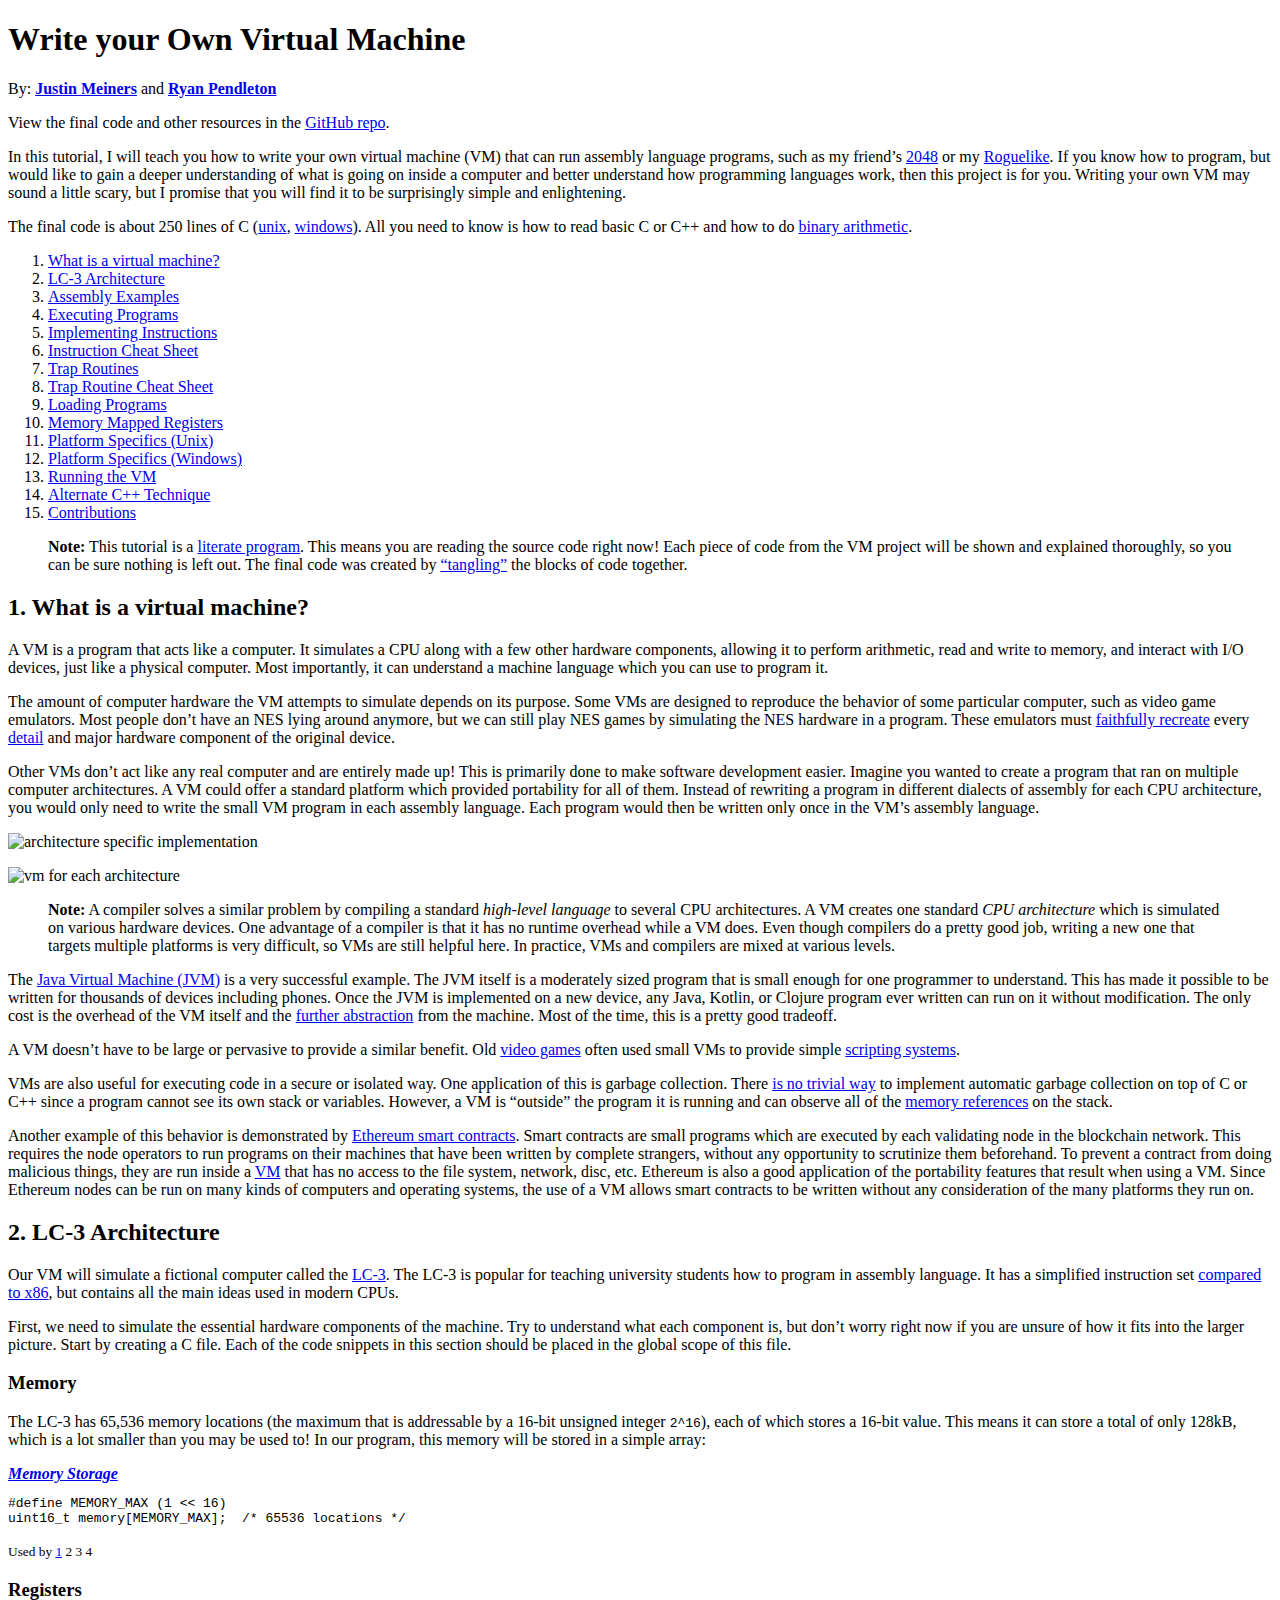
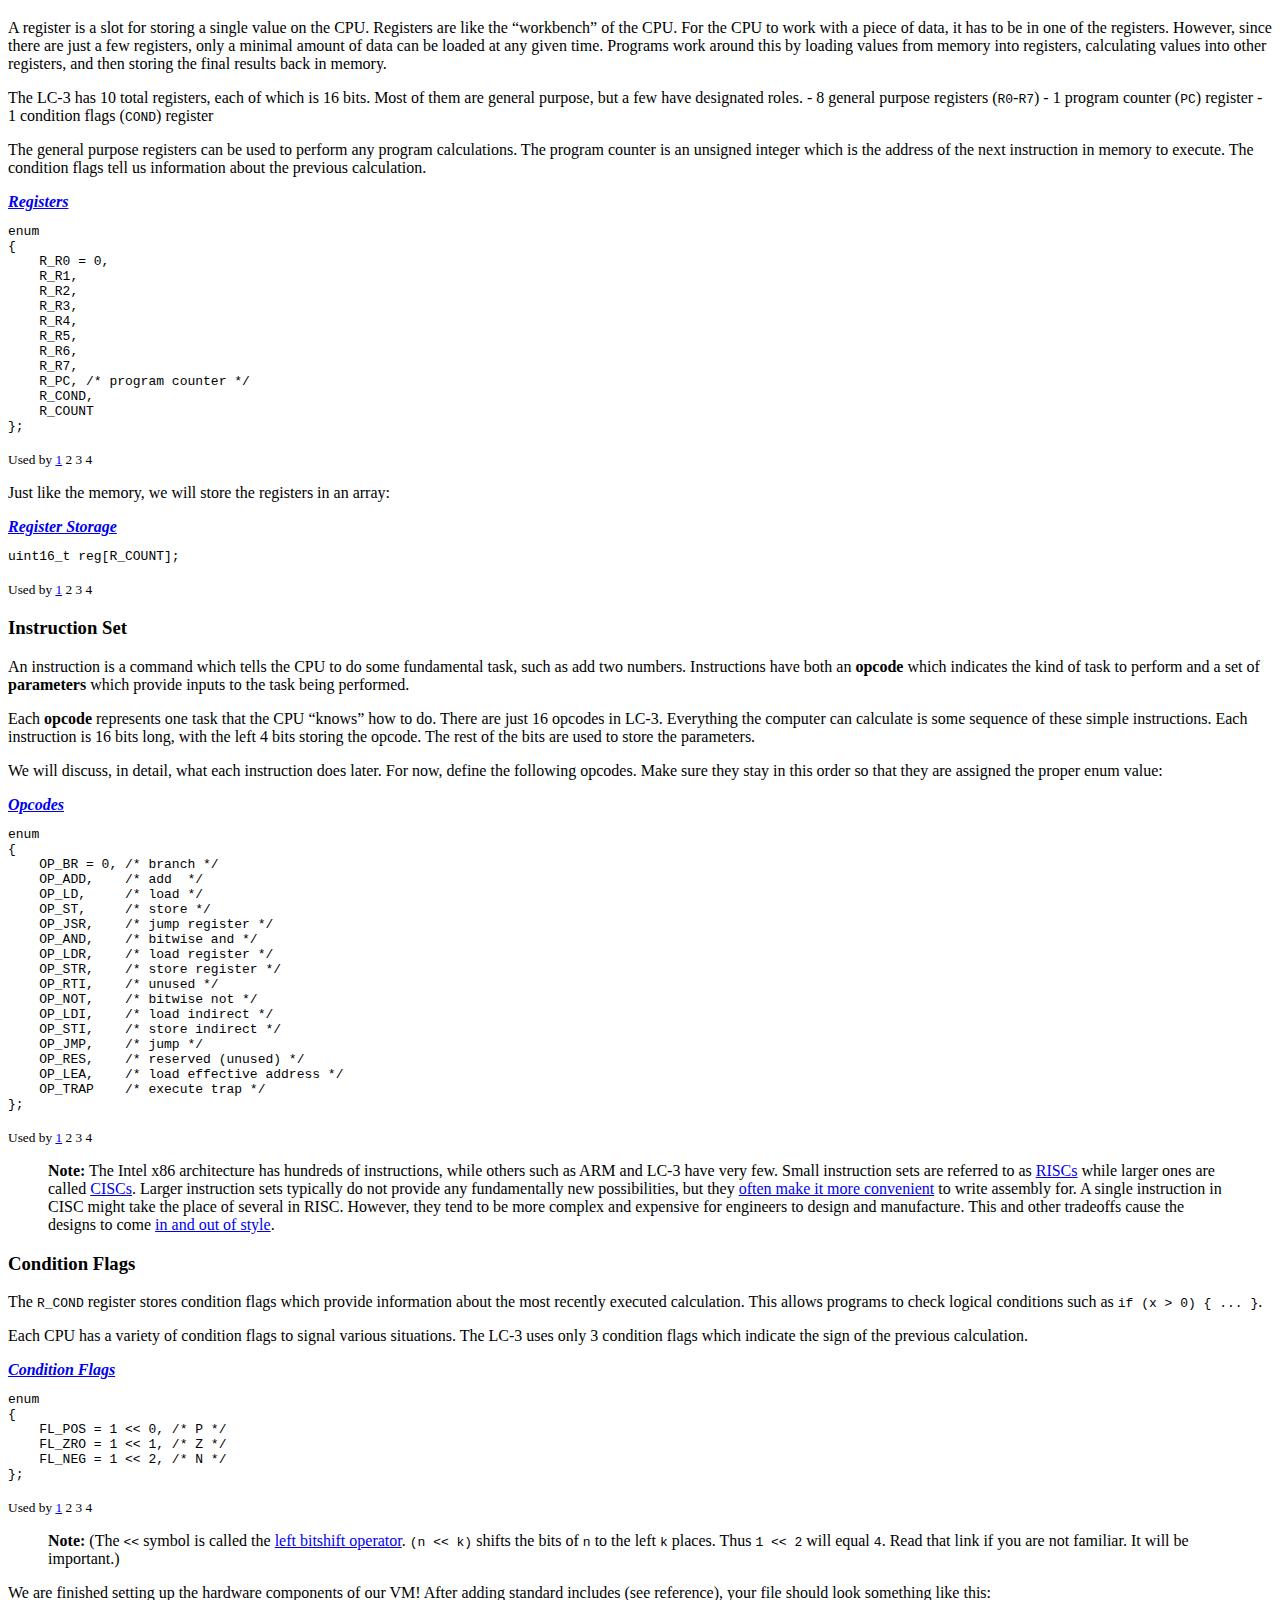
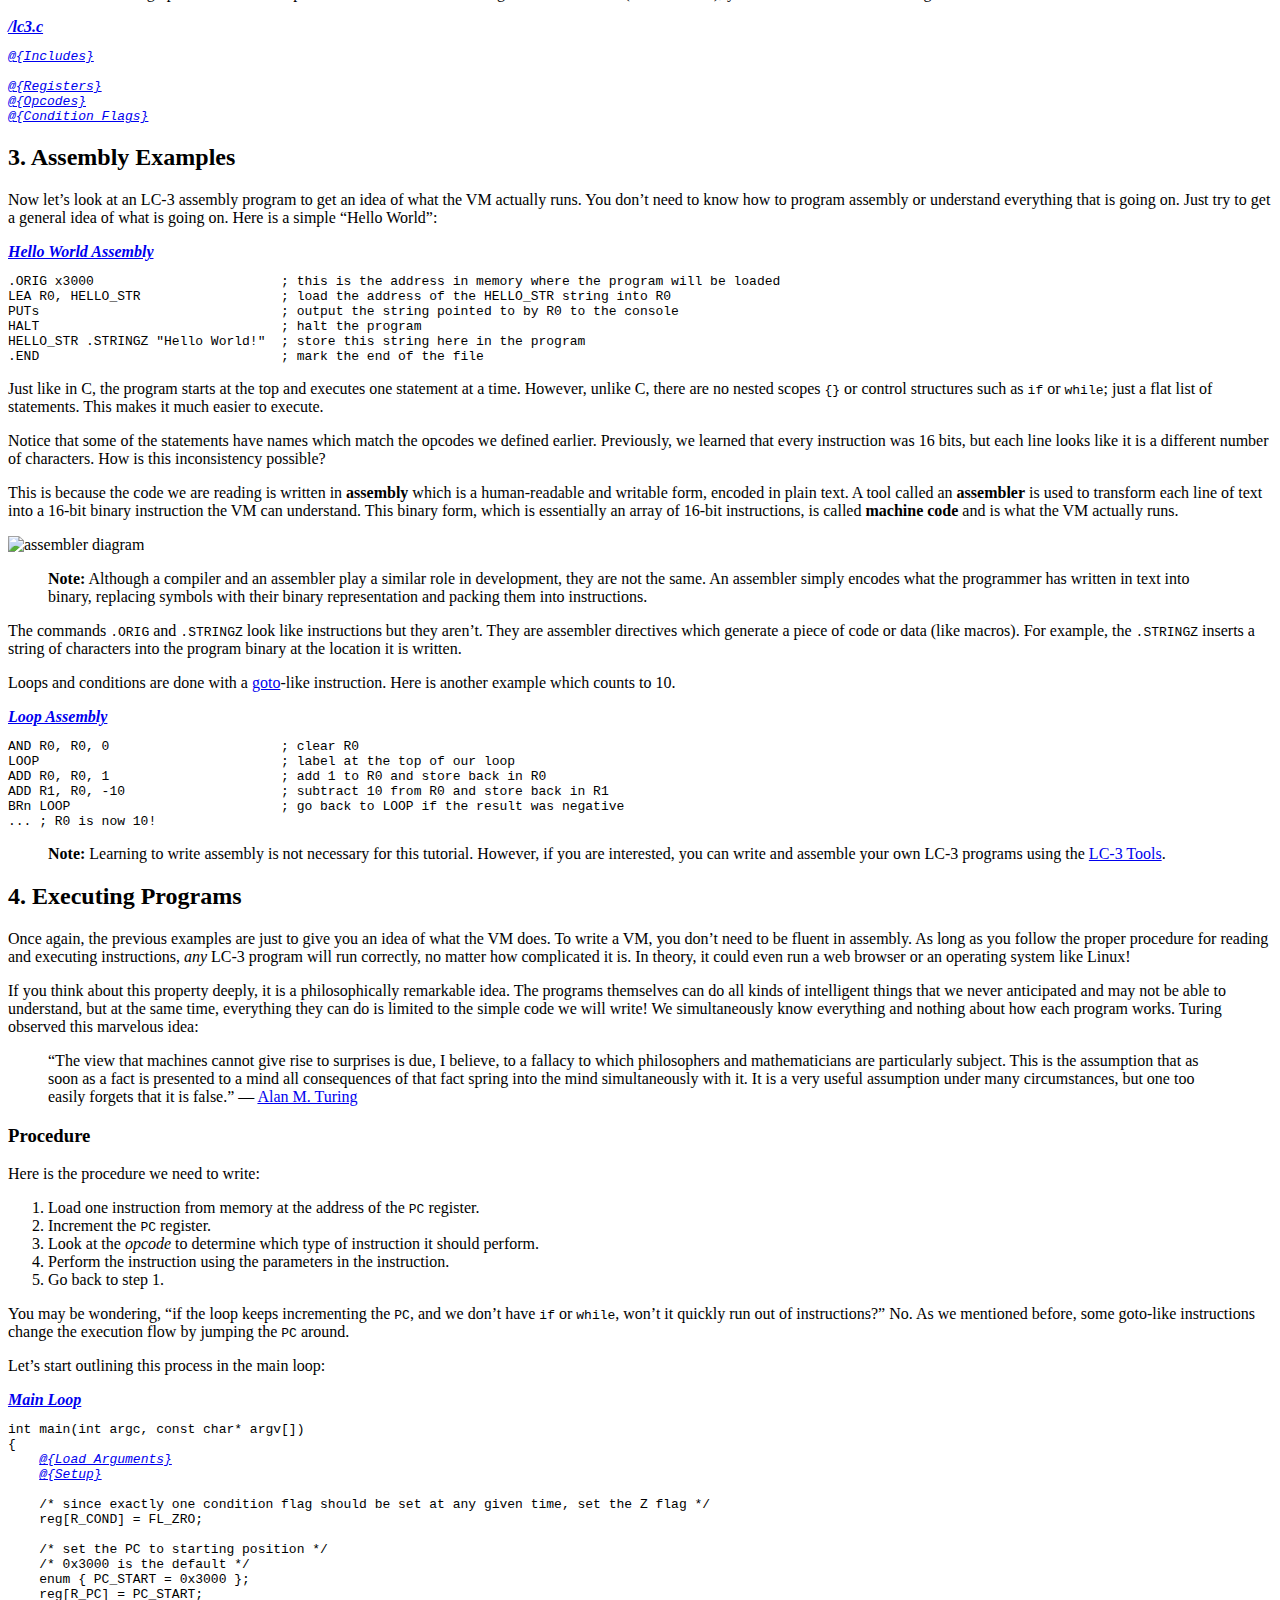
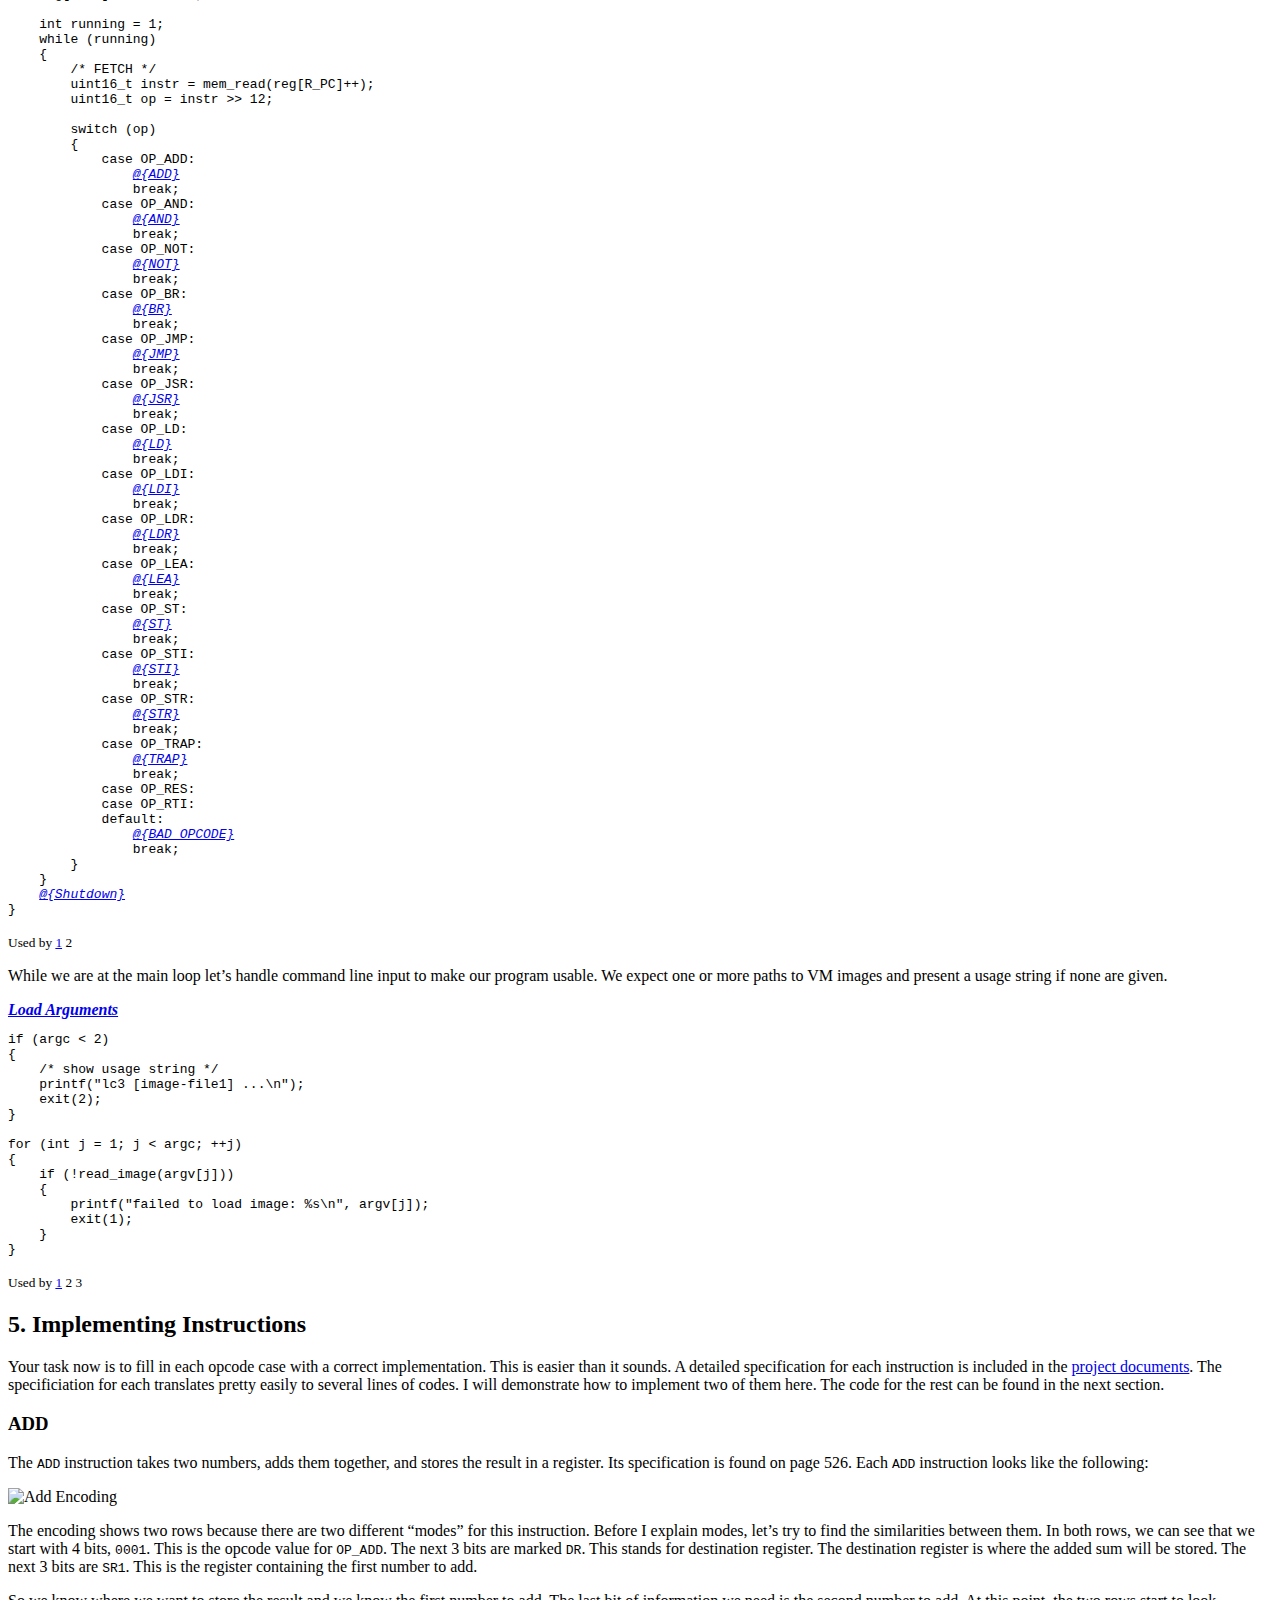
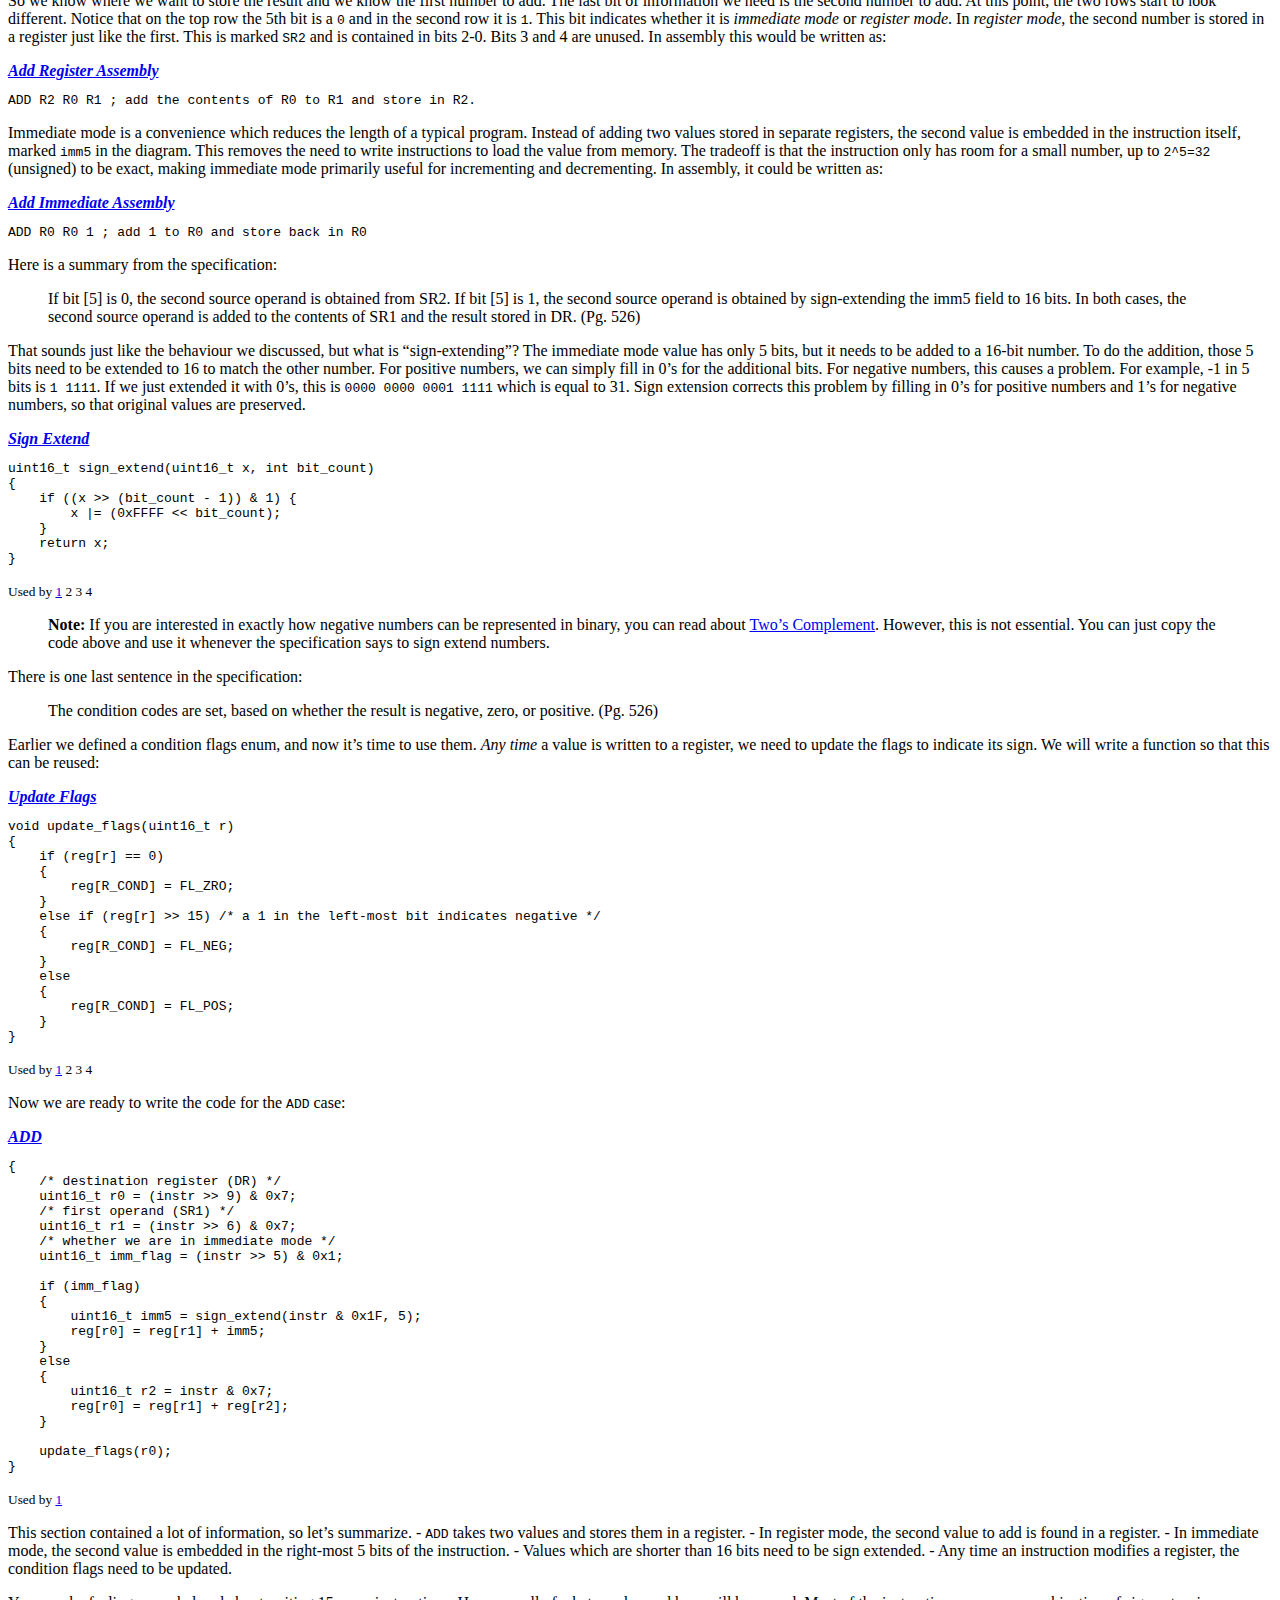
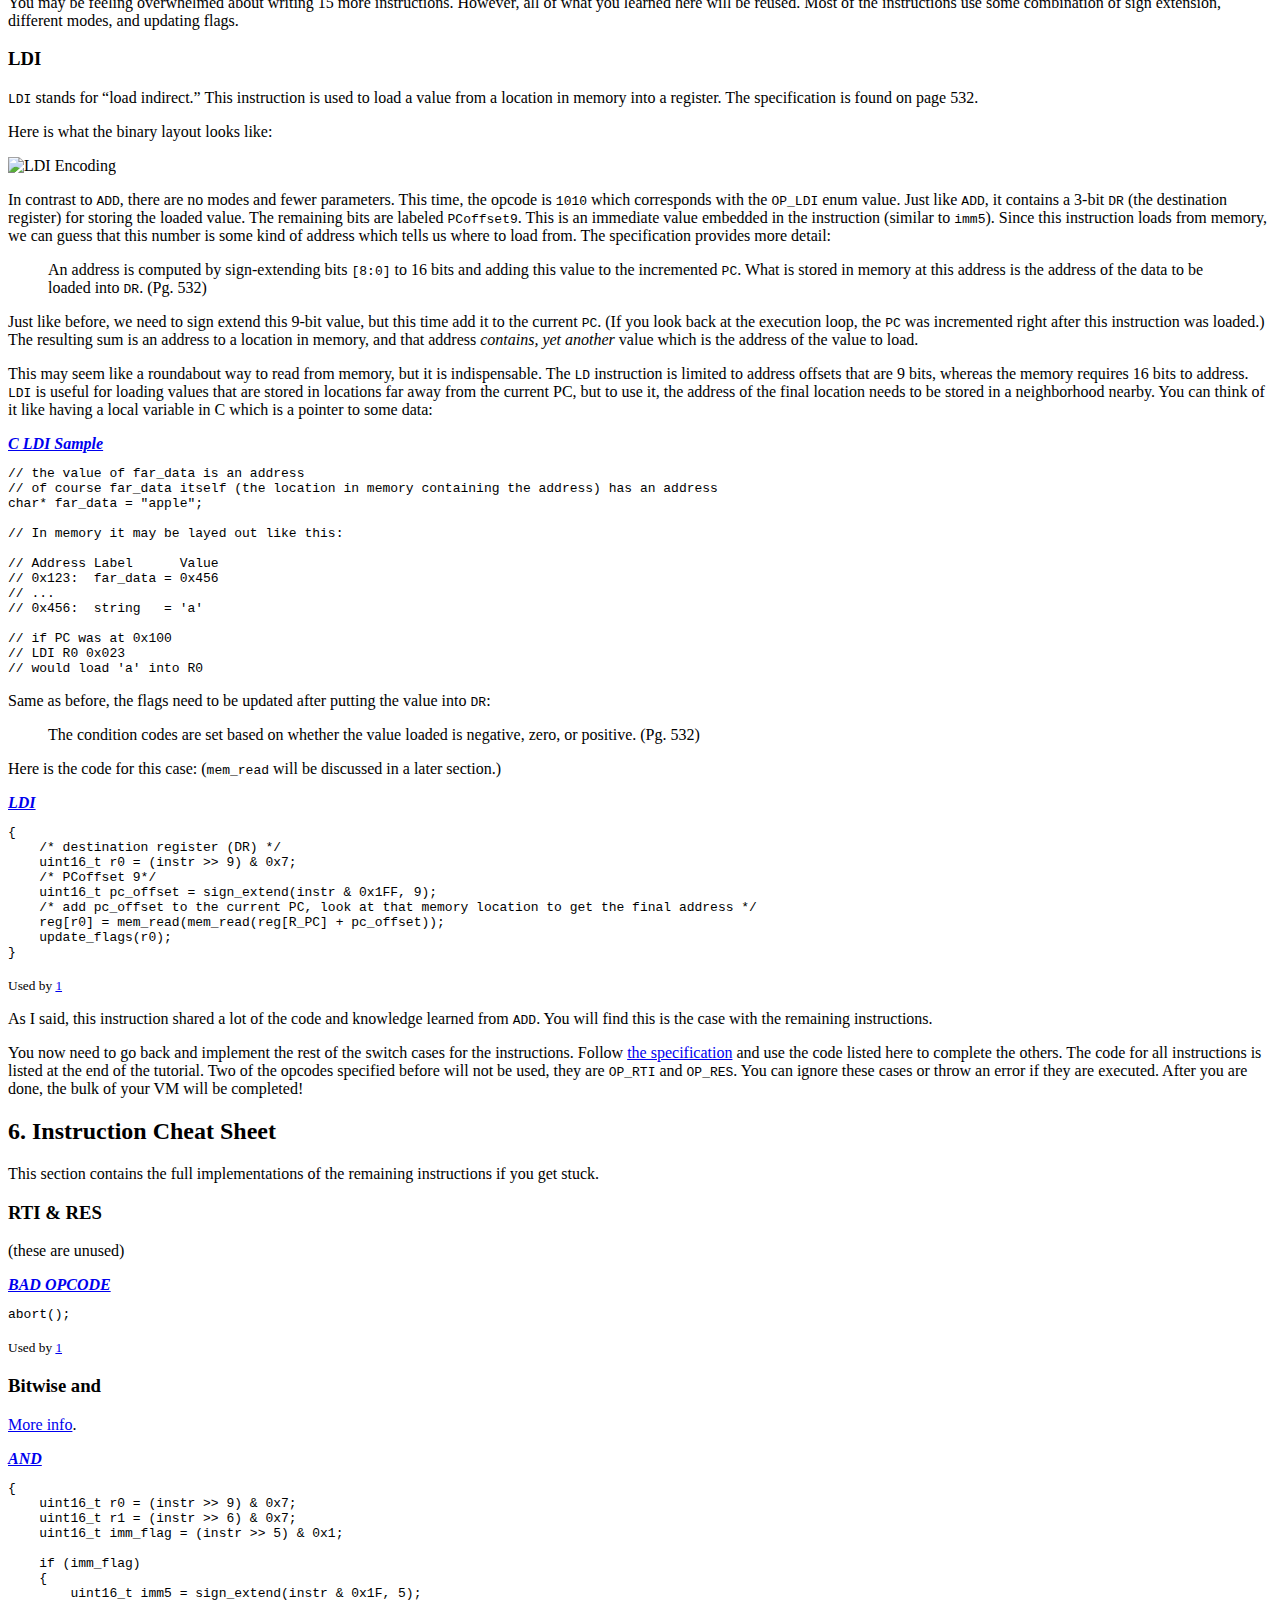
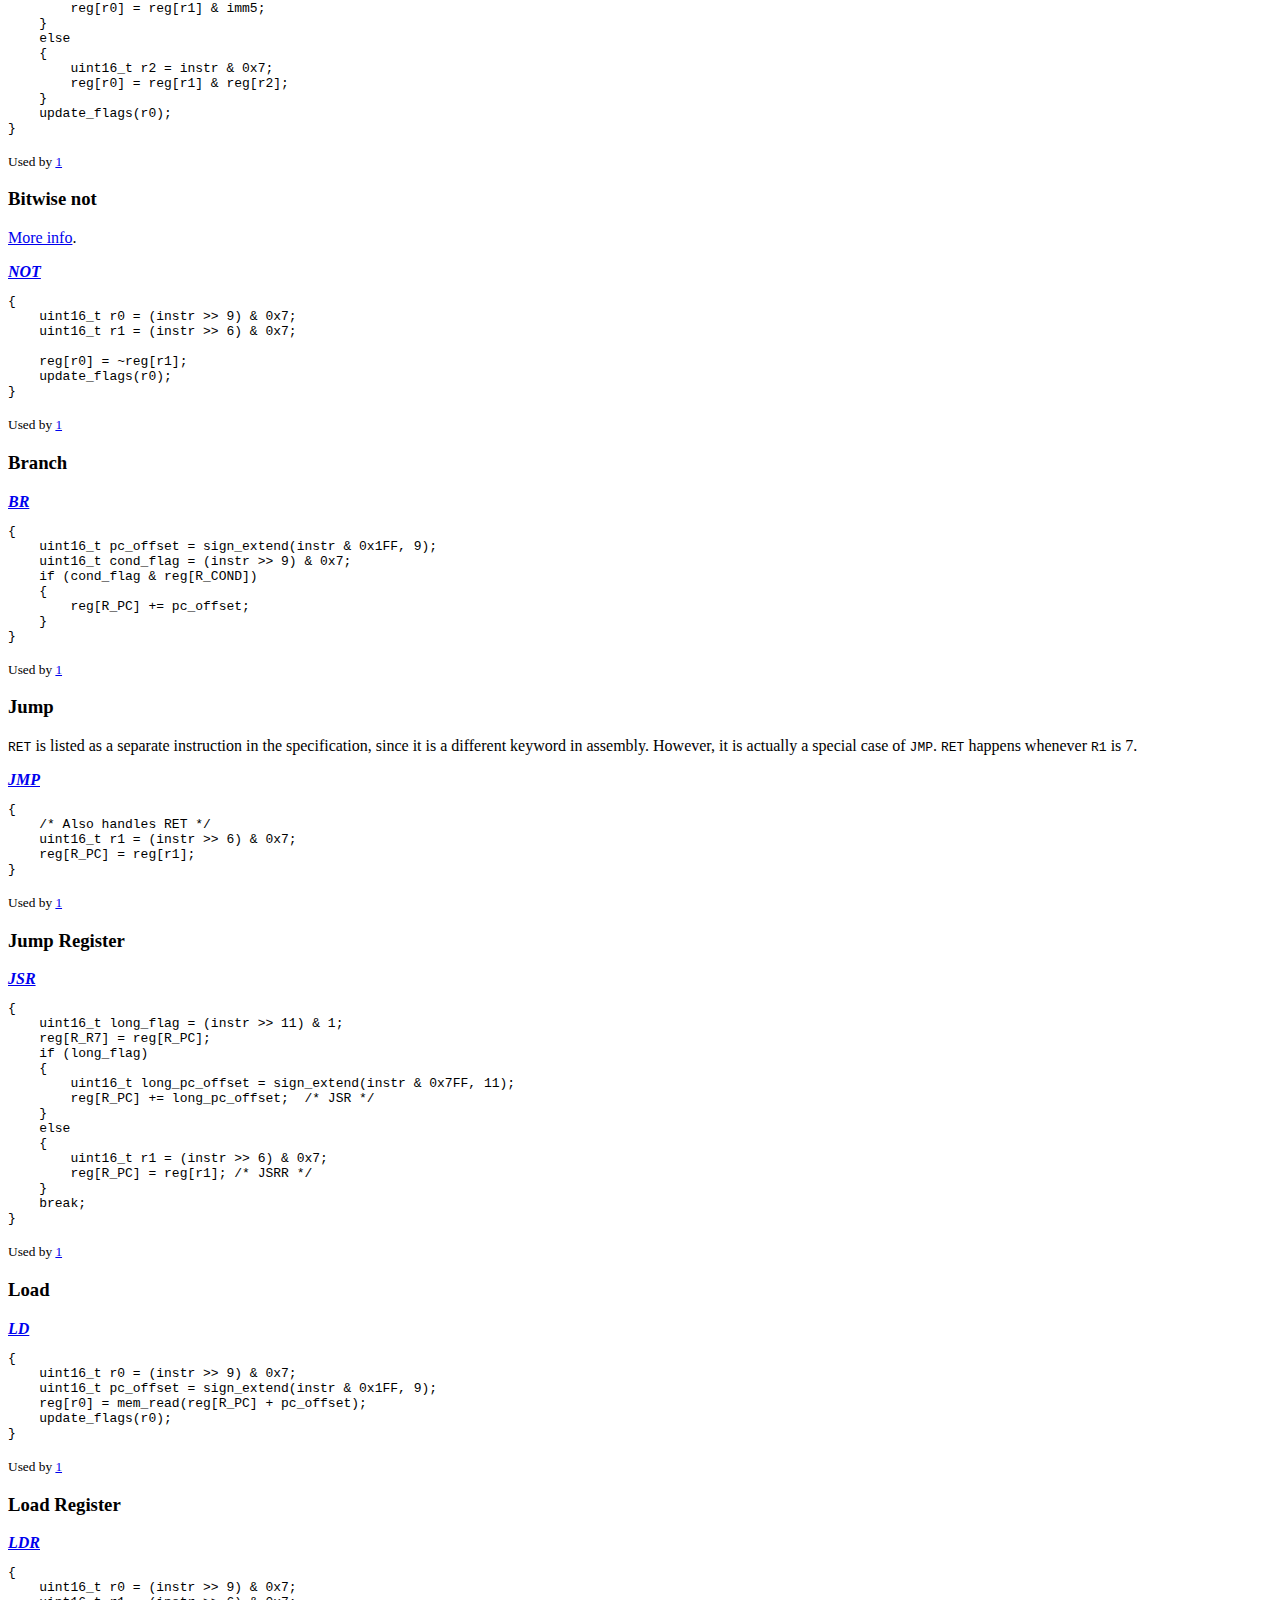
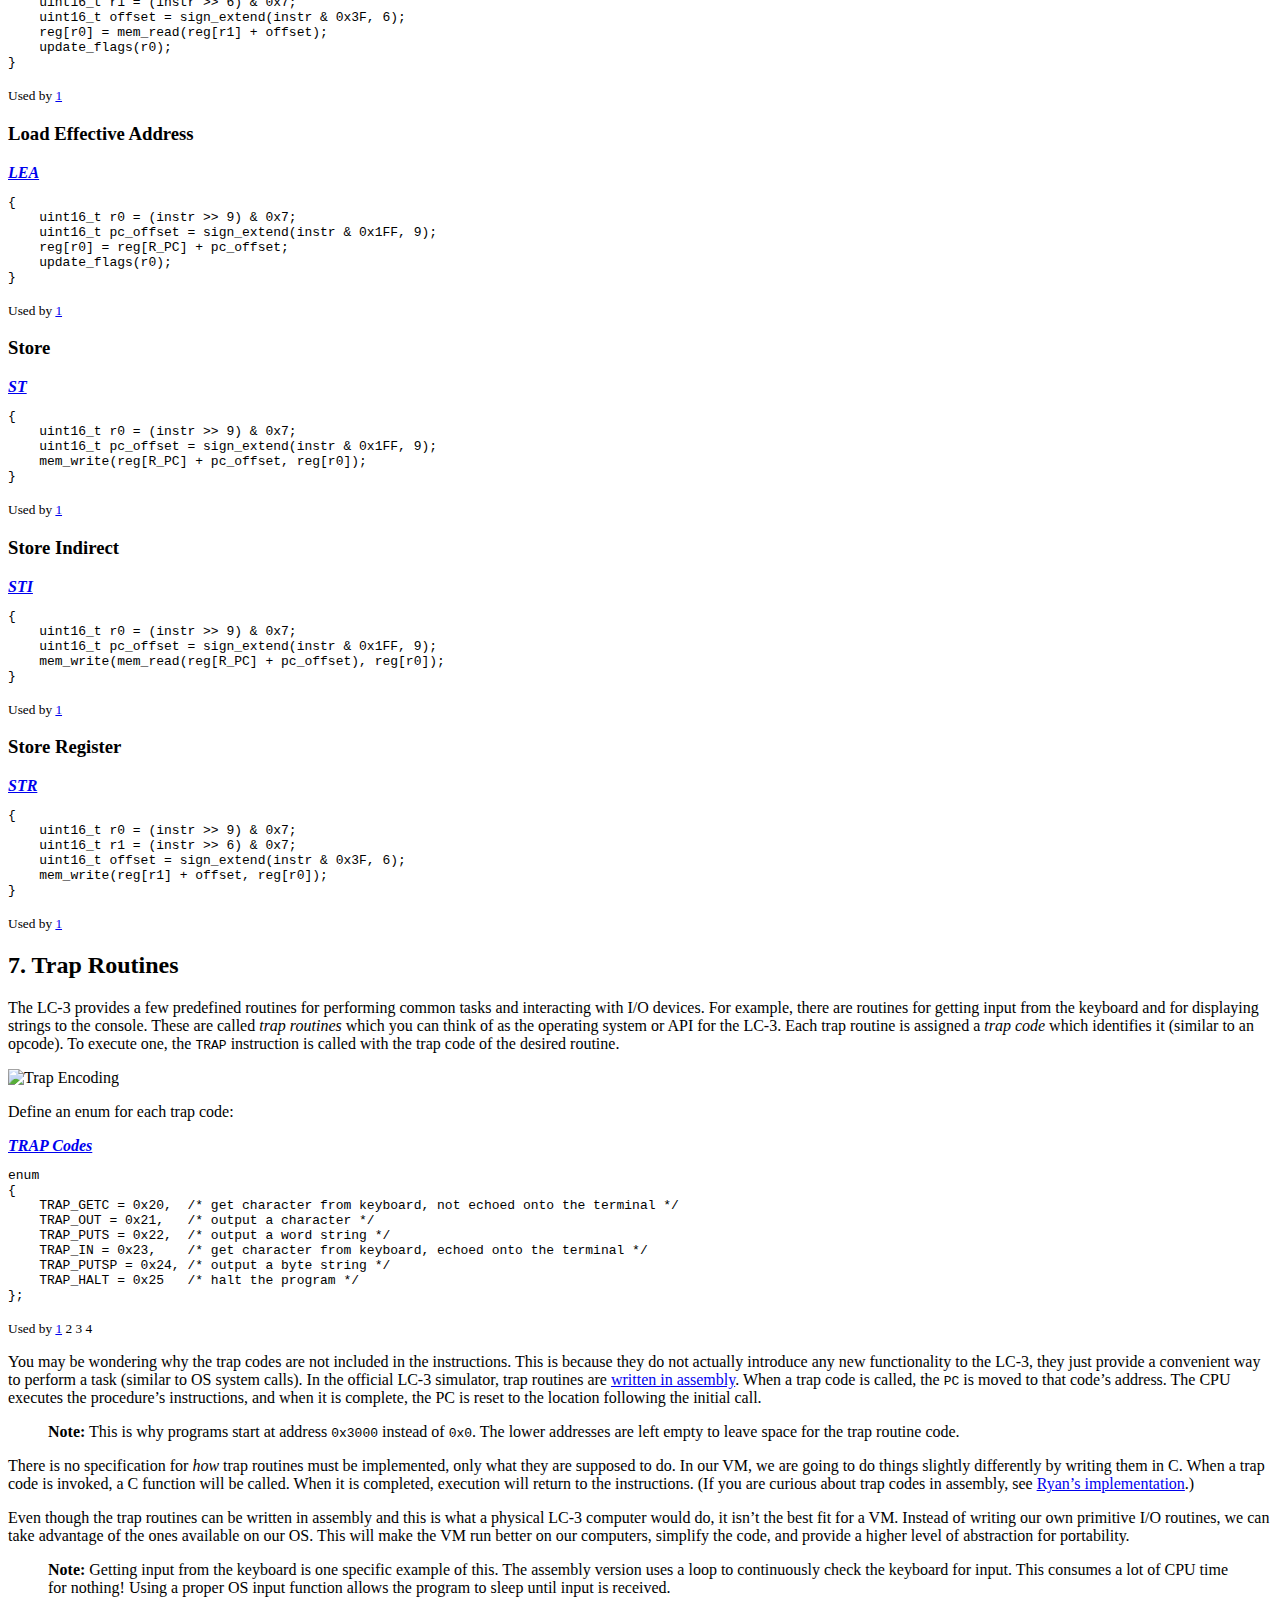
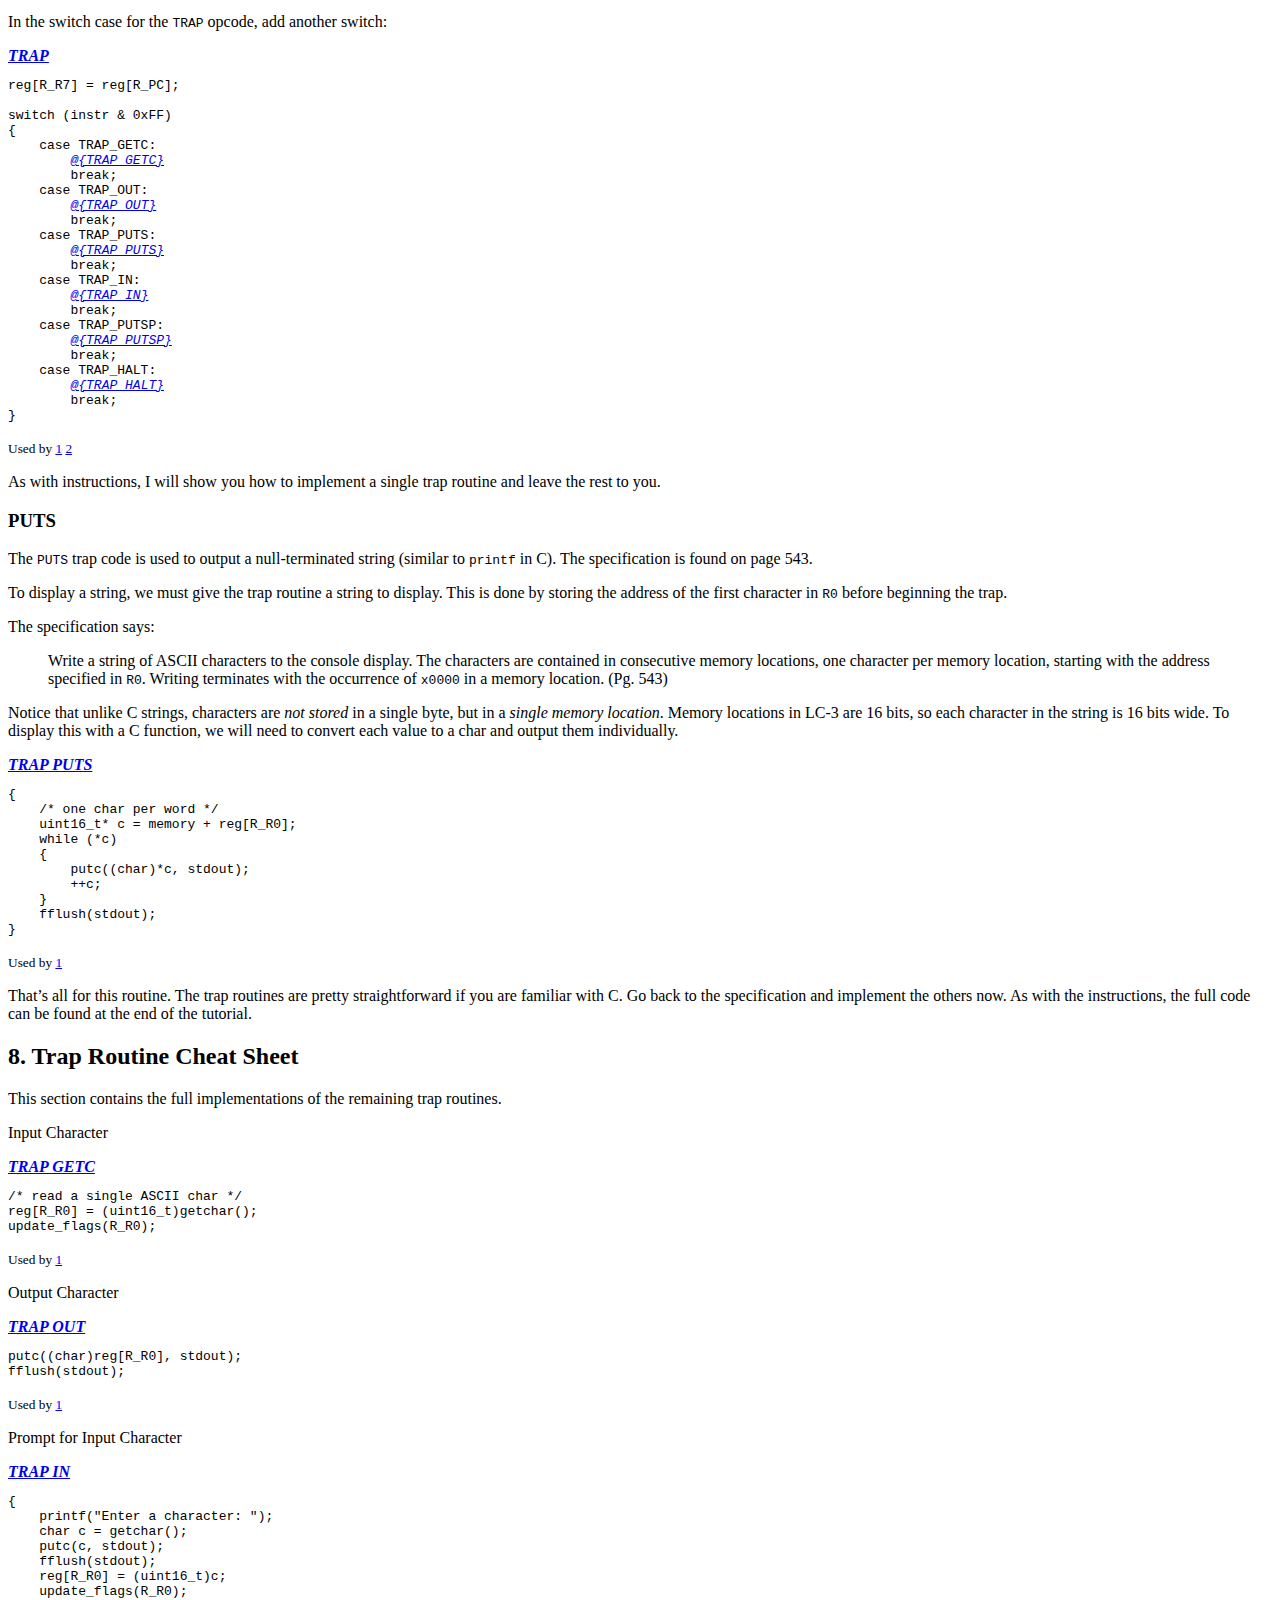
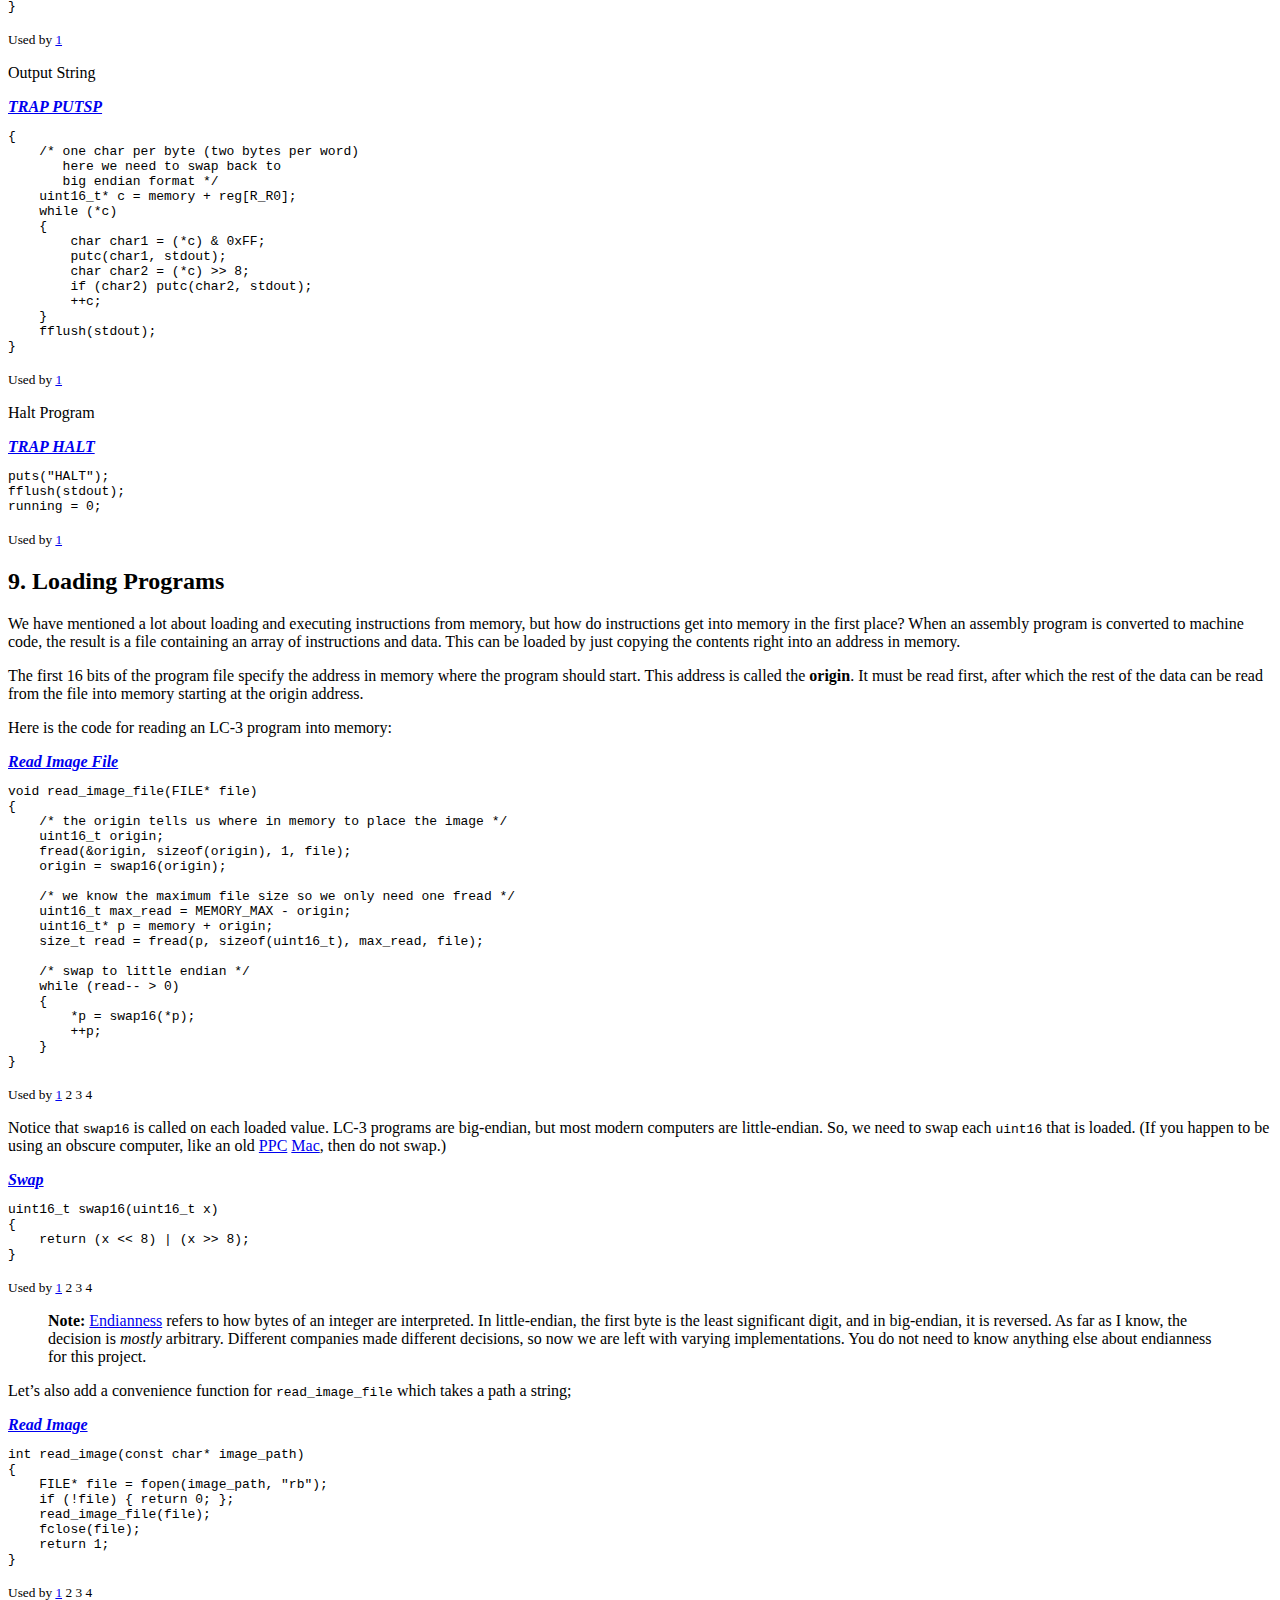
==== commit ebb0e3f8: "Correction: 128kB(kilobytes) instead of 128kb(kilobits)" ====
--- a/docs/index.html
+++ b/docs/index.html
@@ -64,7 +64,7 @@
 
 <h3>Memory</h3>
 
-<p>The LC-3 has 65,536 memory locations (the maximum that is addressable by a 16-bit unsigned integer <code>2^16</code>), each of which stores a 16-bit value. This means it can store a total of only 128kb, which is a lot smaller than you may be used to! In our program, this memory will be stored in a simple array:</p>
+<p>The LC-3 has 65,536 memory locations (the maximum that is addressable by a 16-bit unsigned integer <code>2^16</code>), each of which stores a 16-bit value. This means it can store a total of only 128kB, which is a lot smaller than you may be used to! In our program, this memory will be stored in a simple array:</p>
 
 <div class="code-block">
 <span class="block-header">
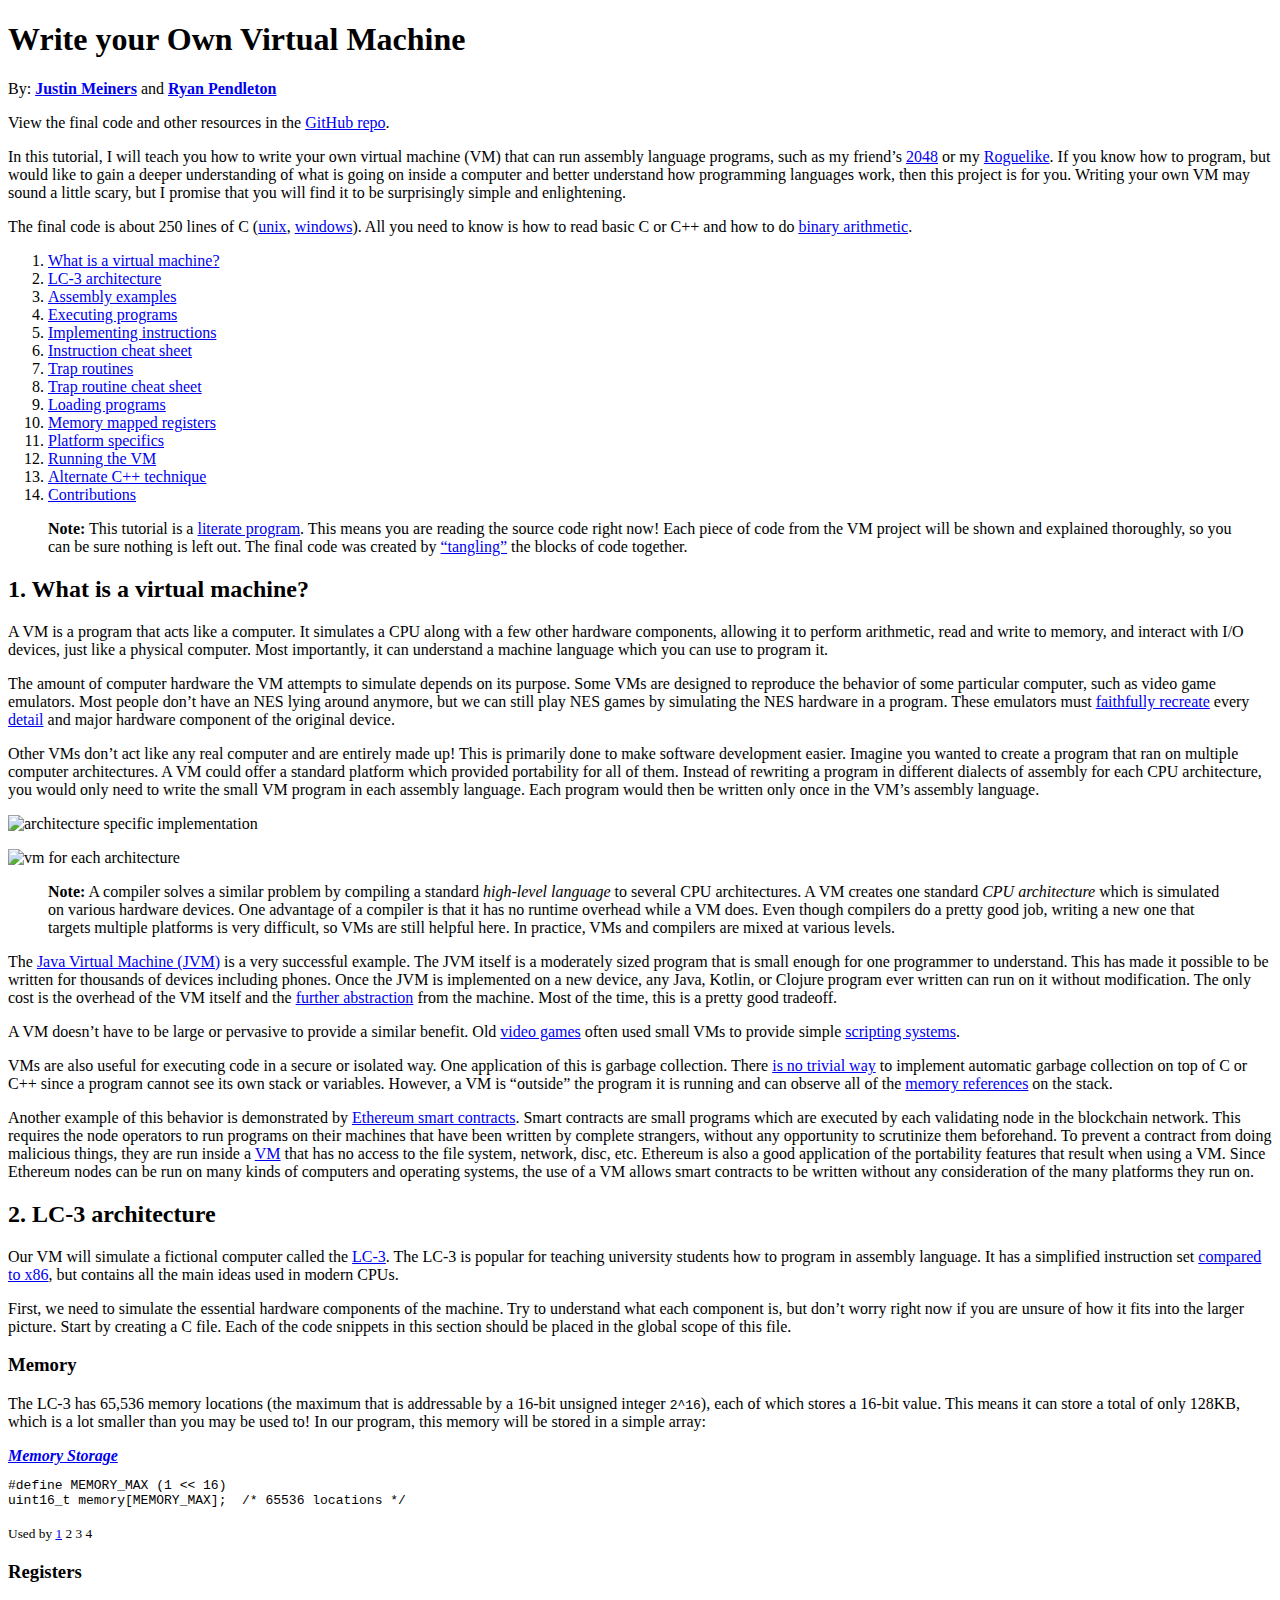
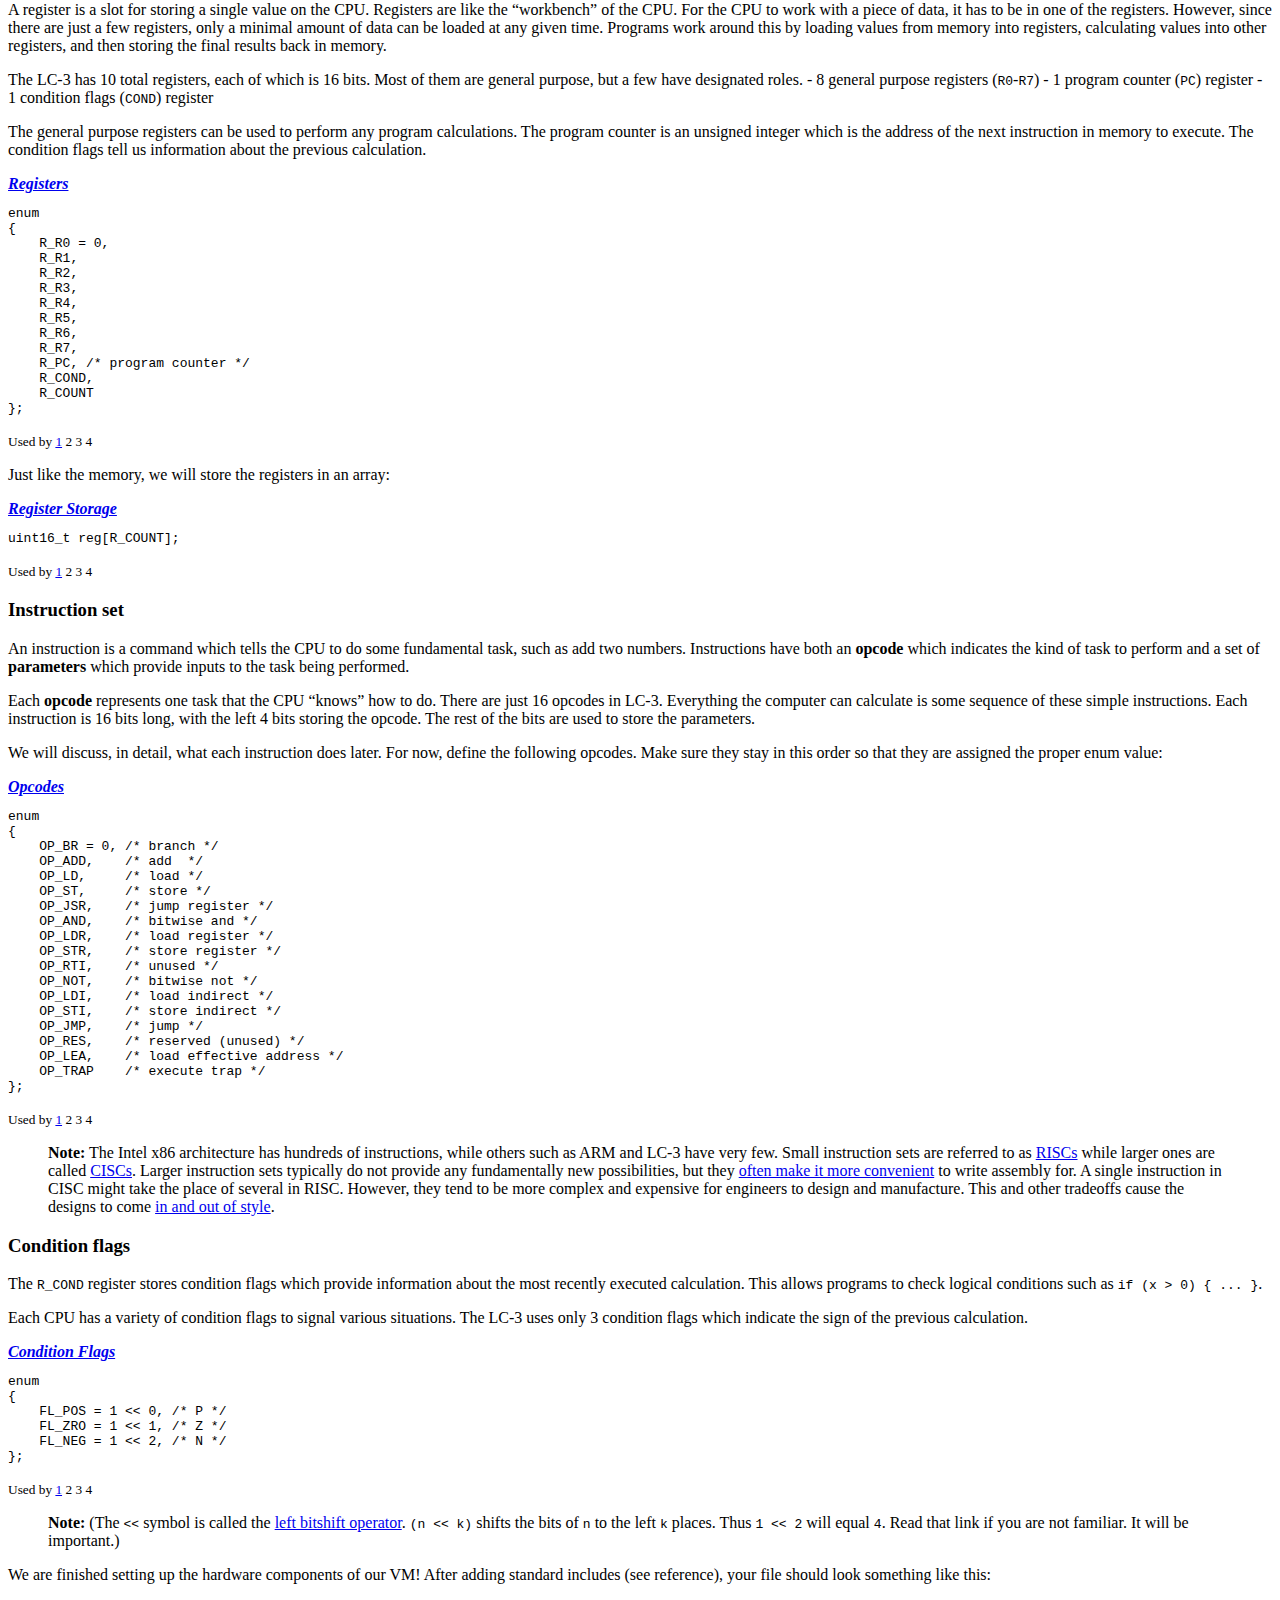
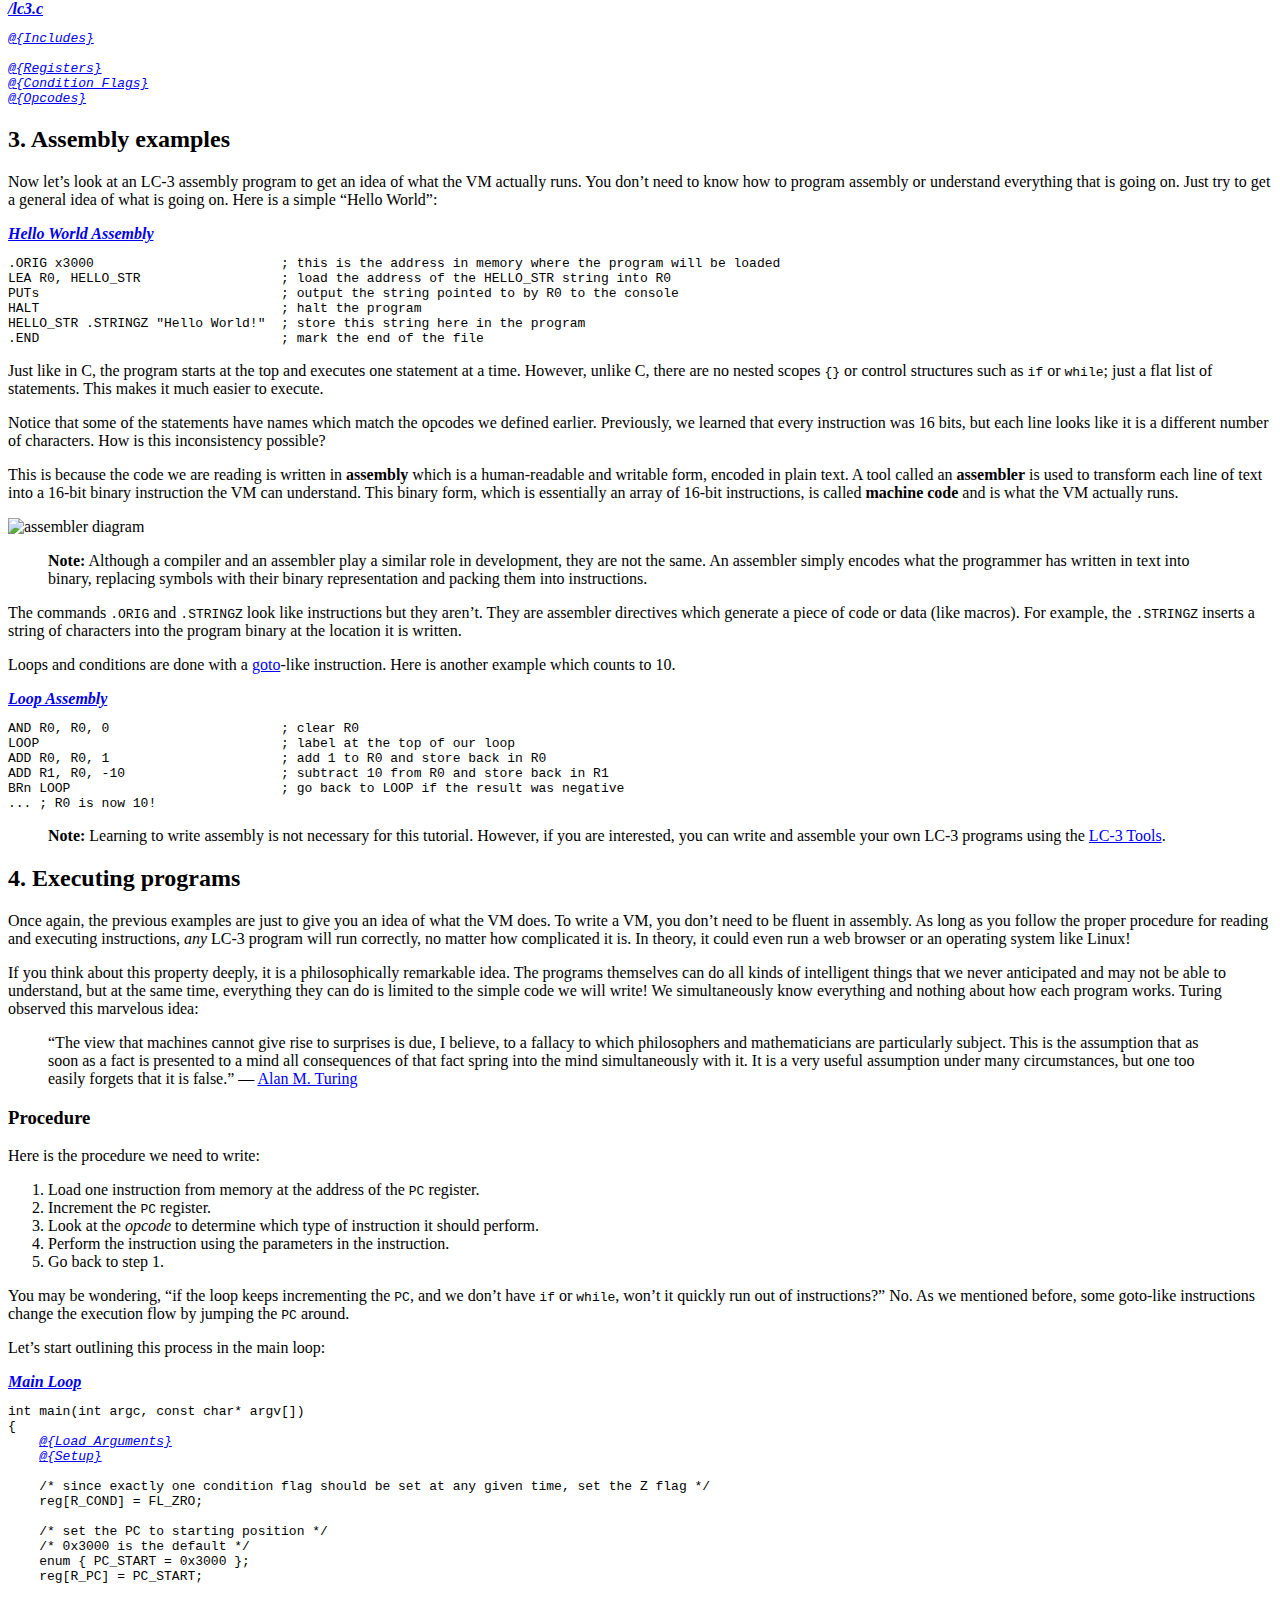
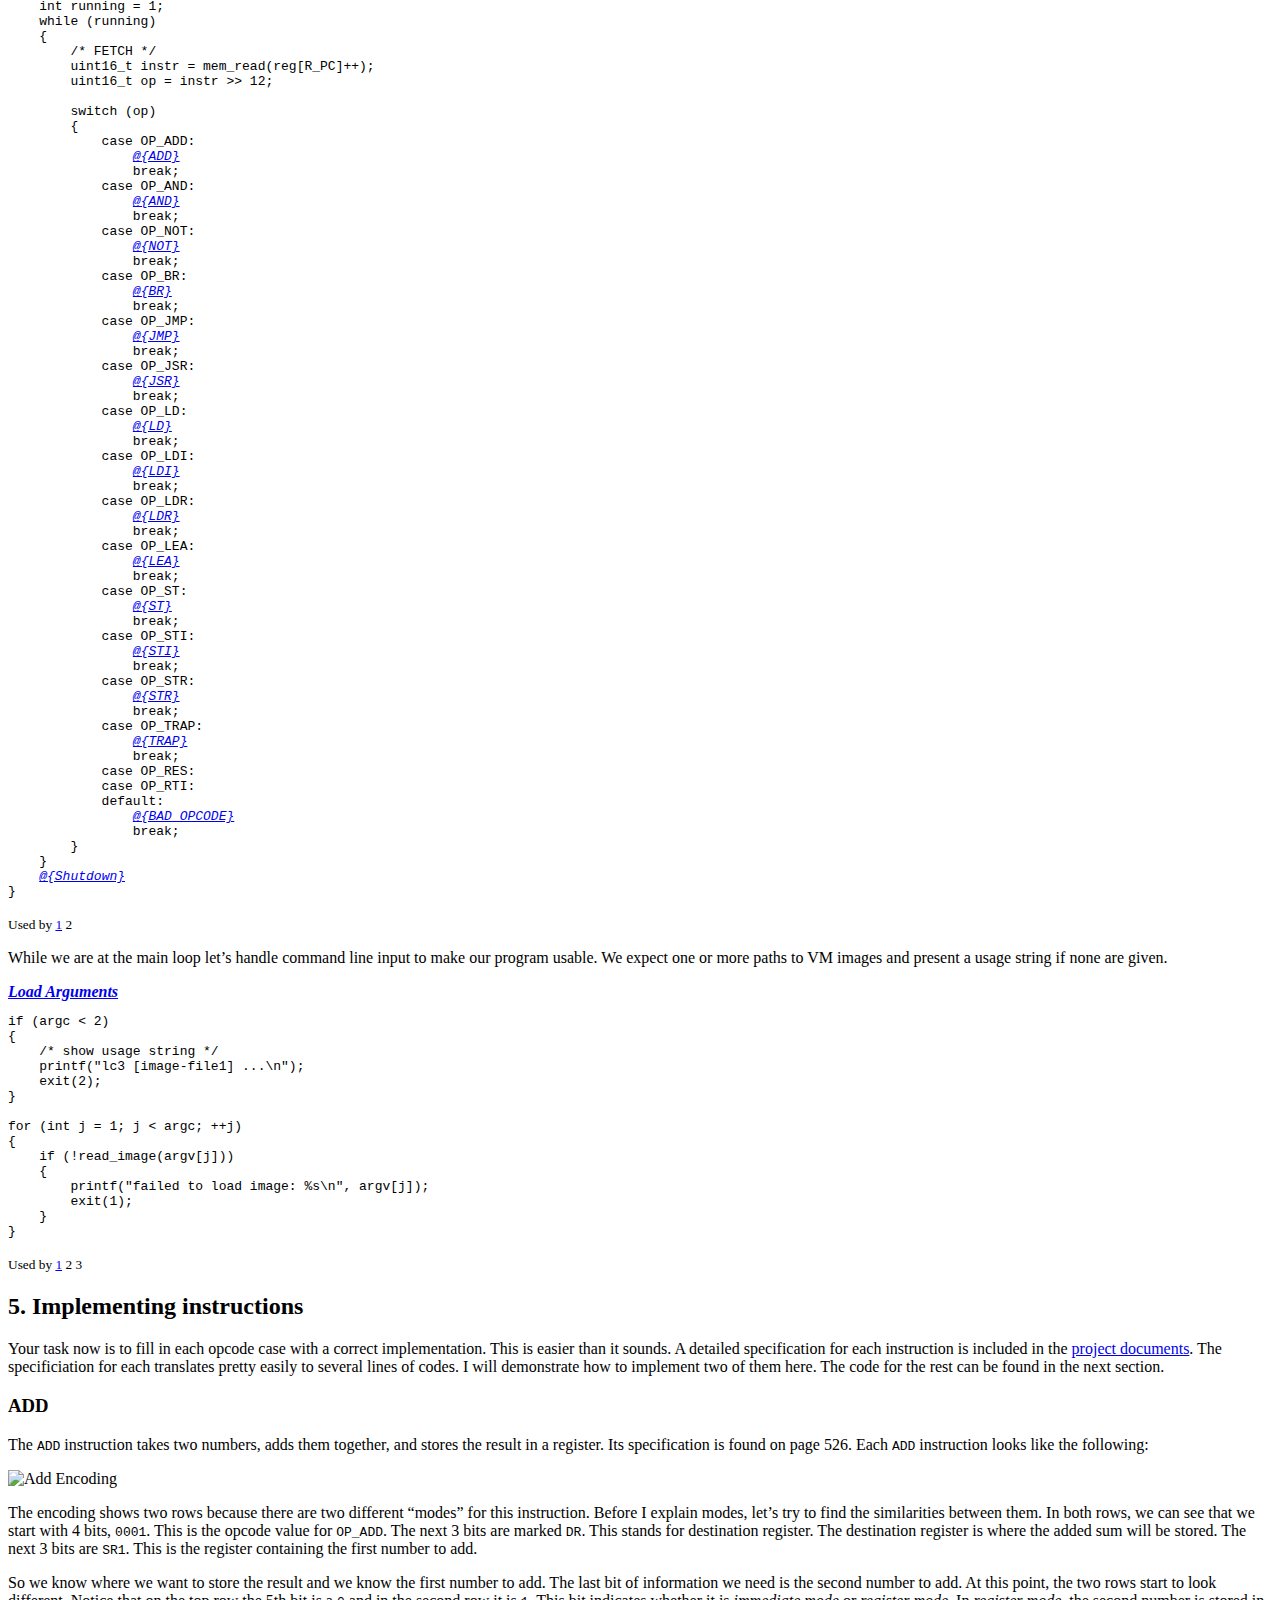
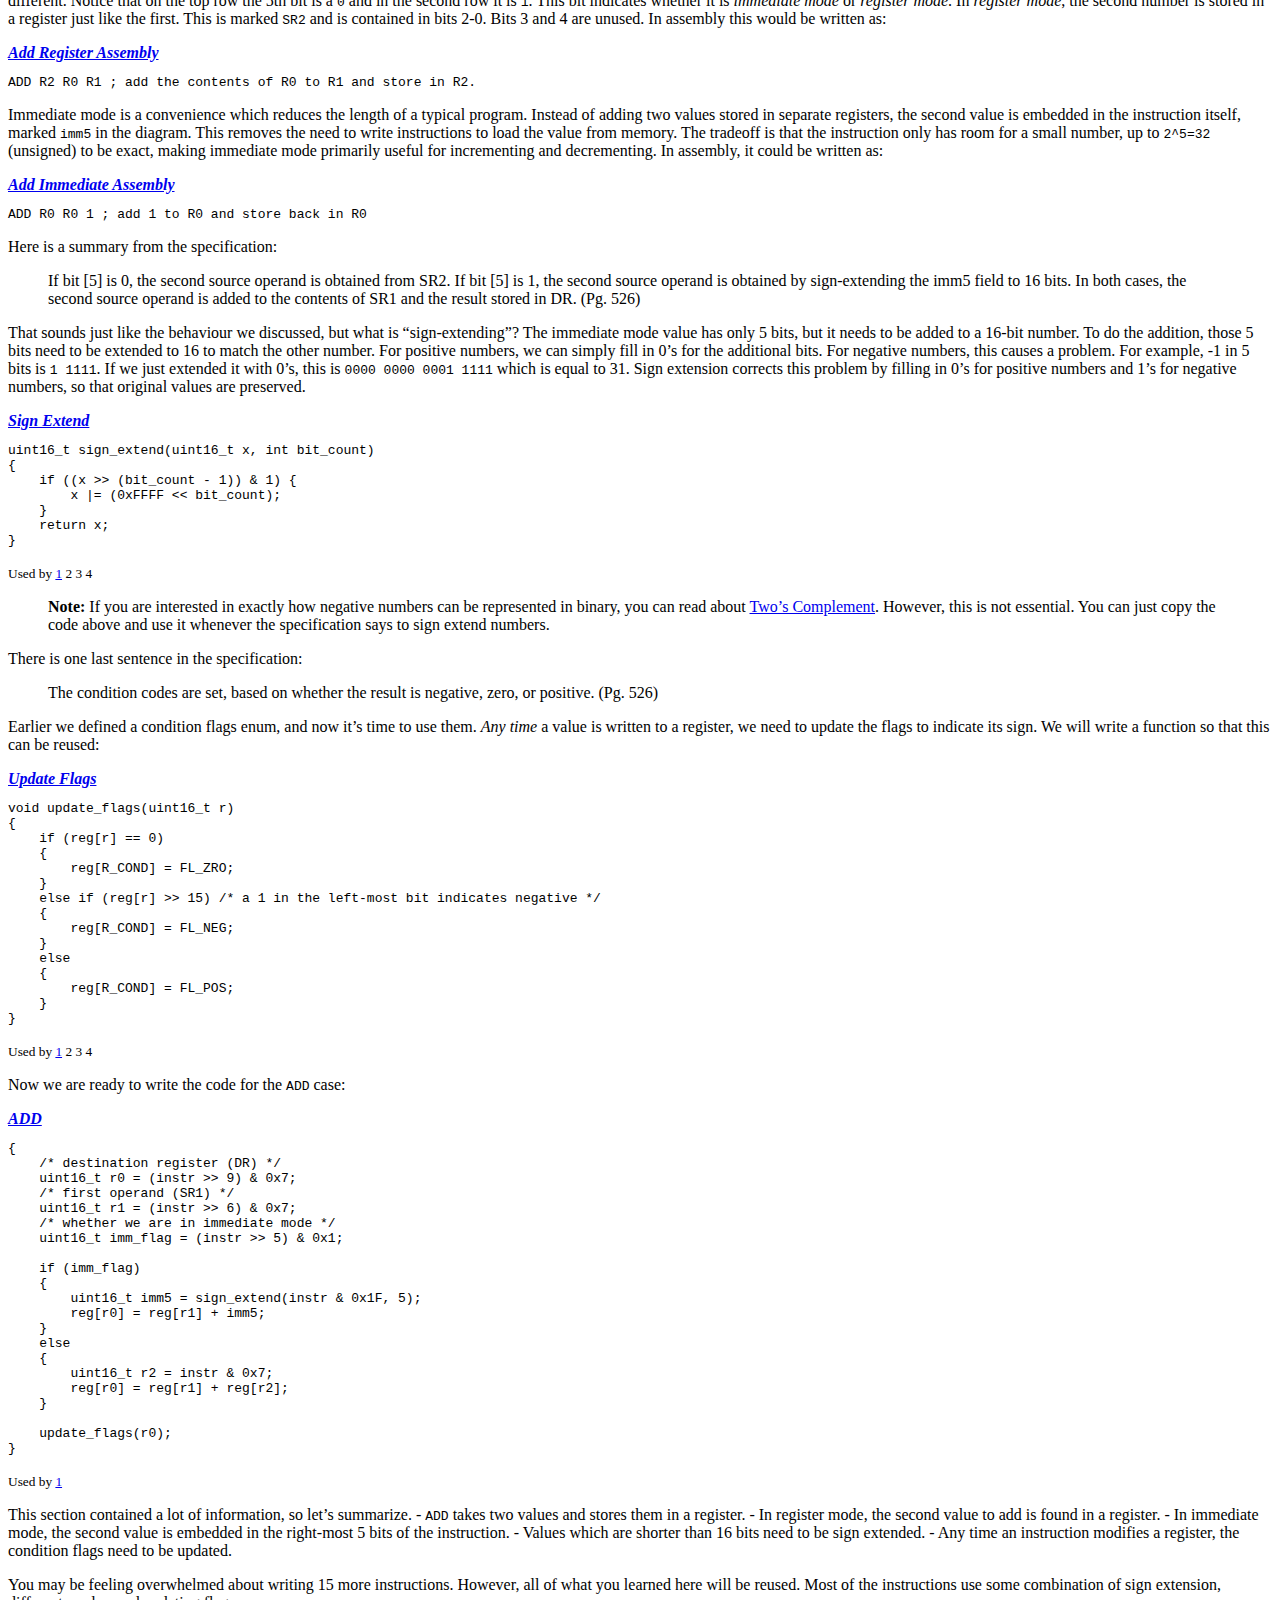
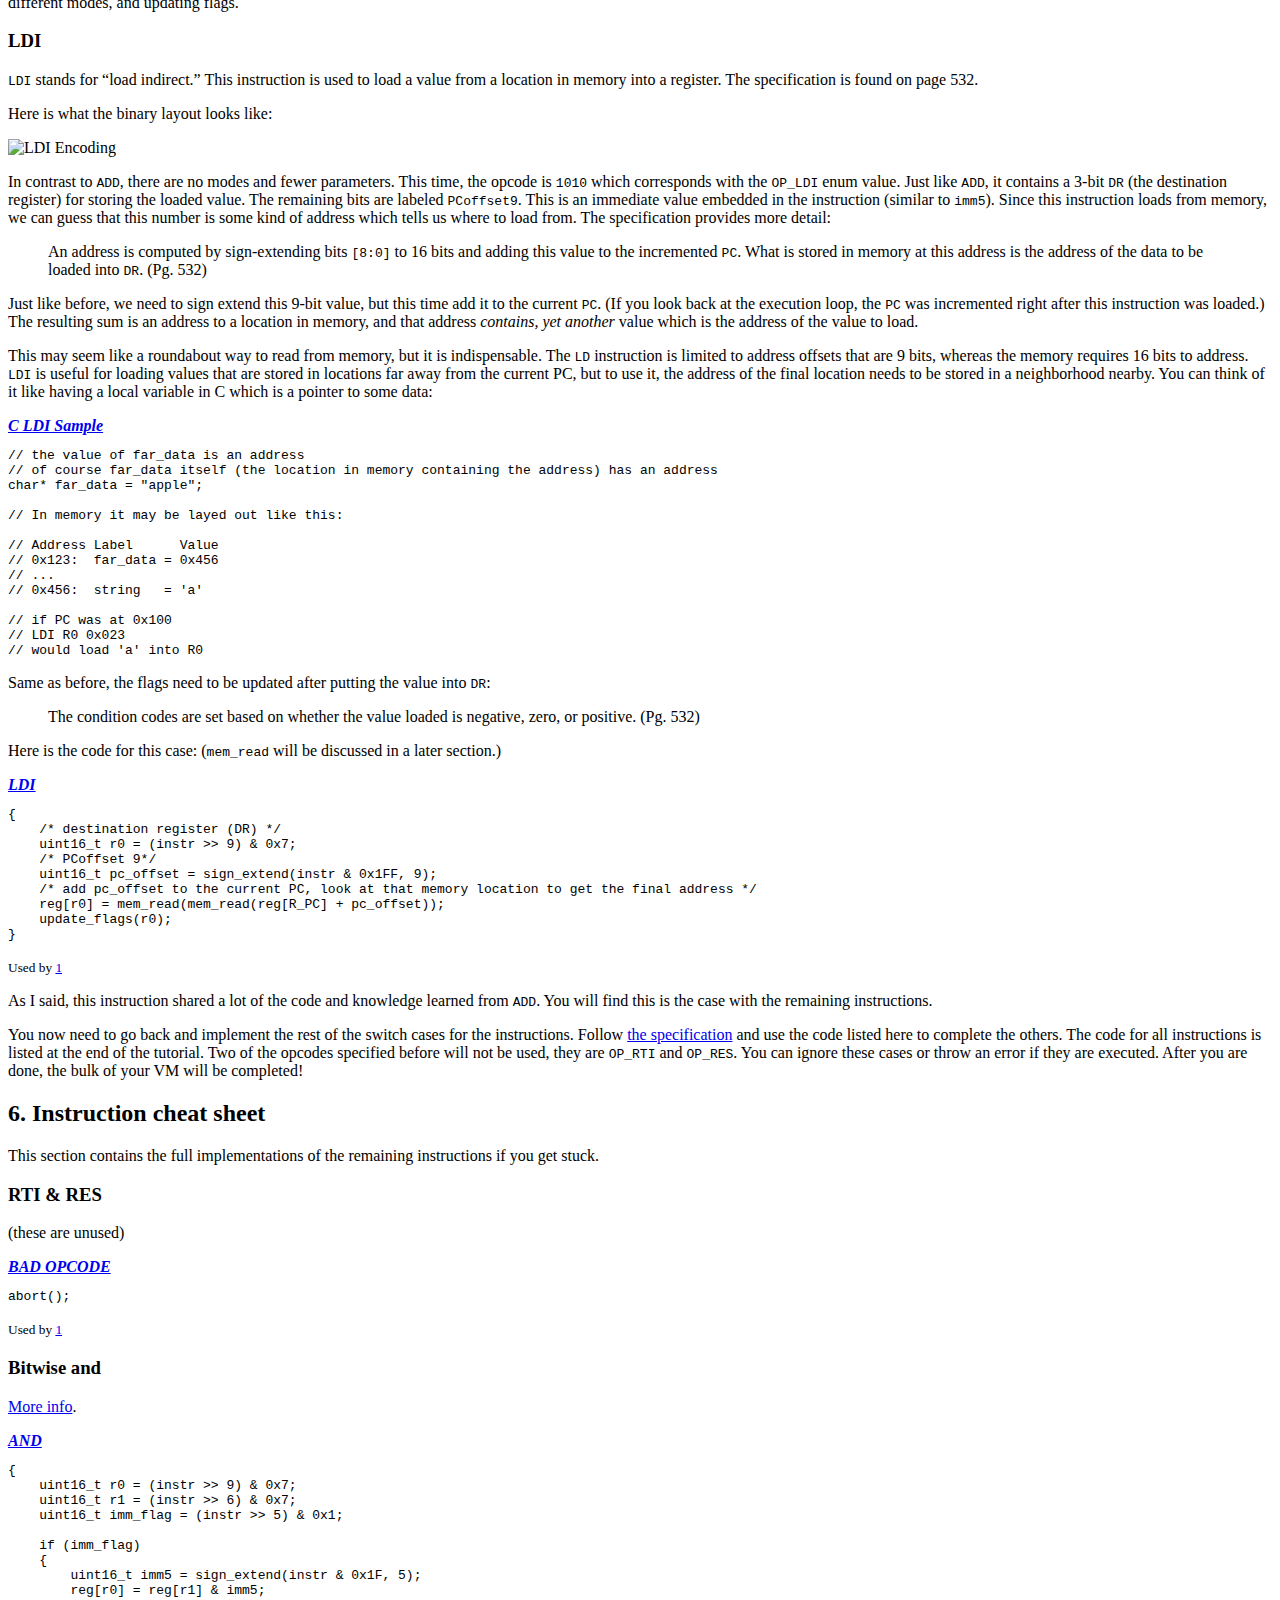
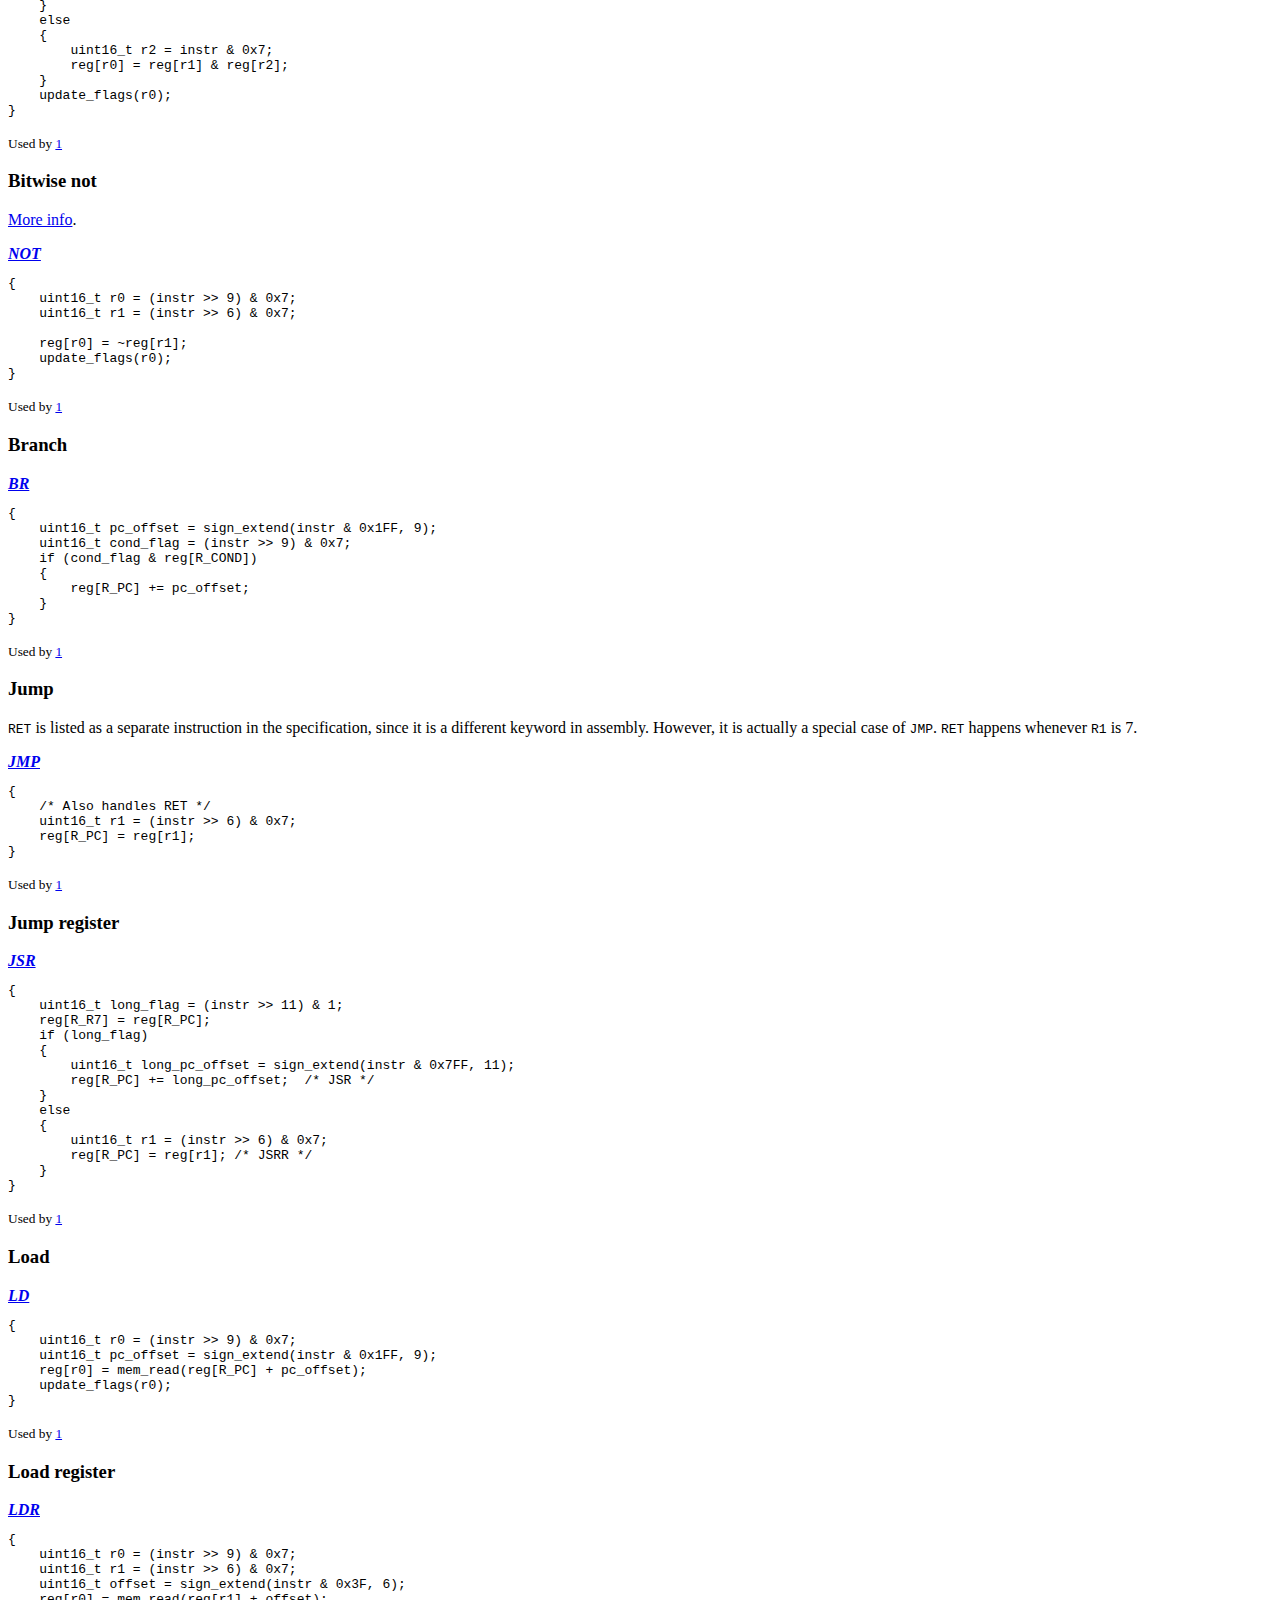
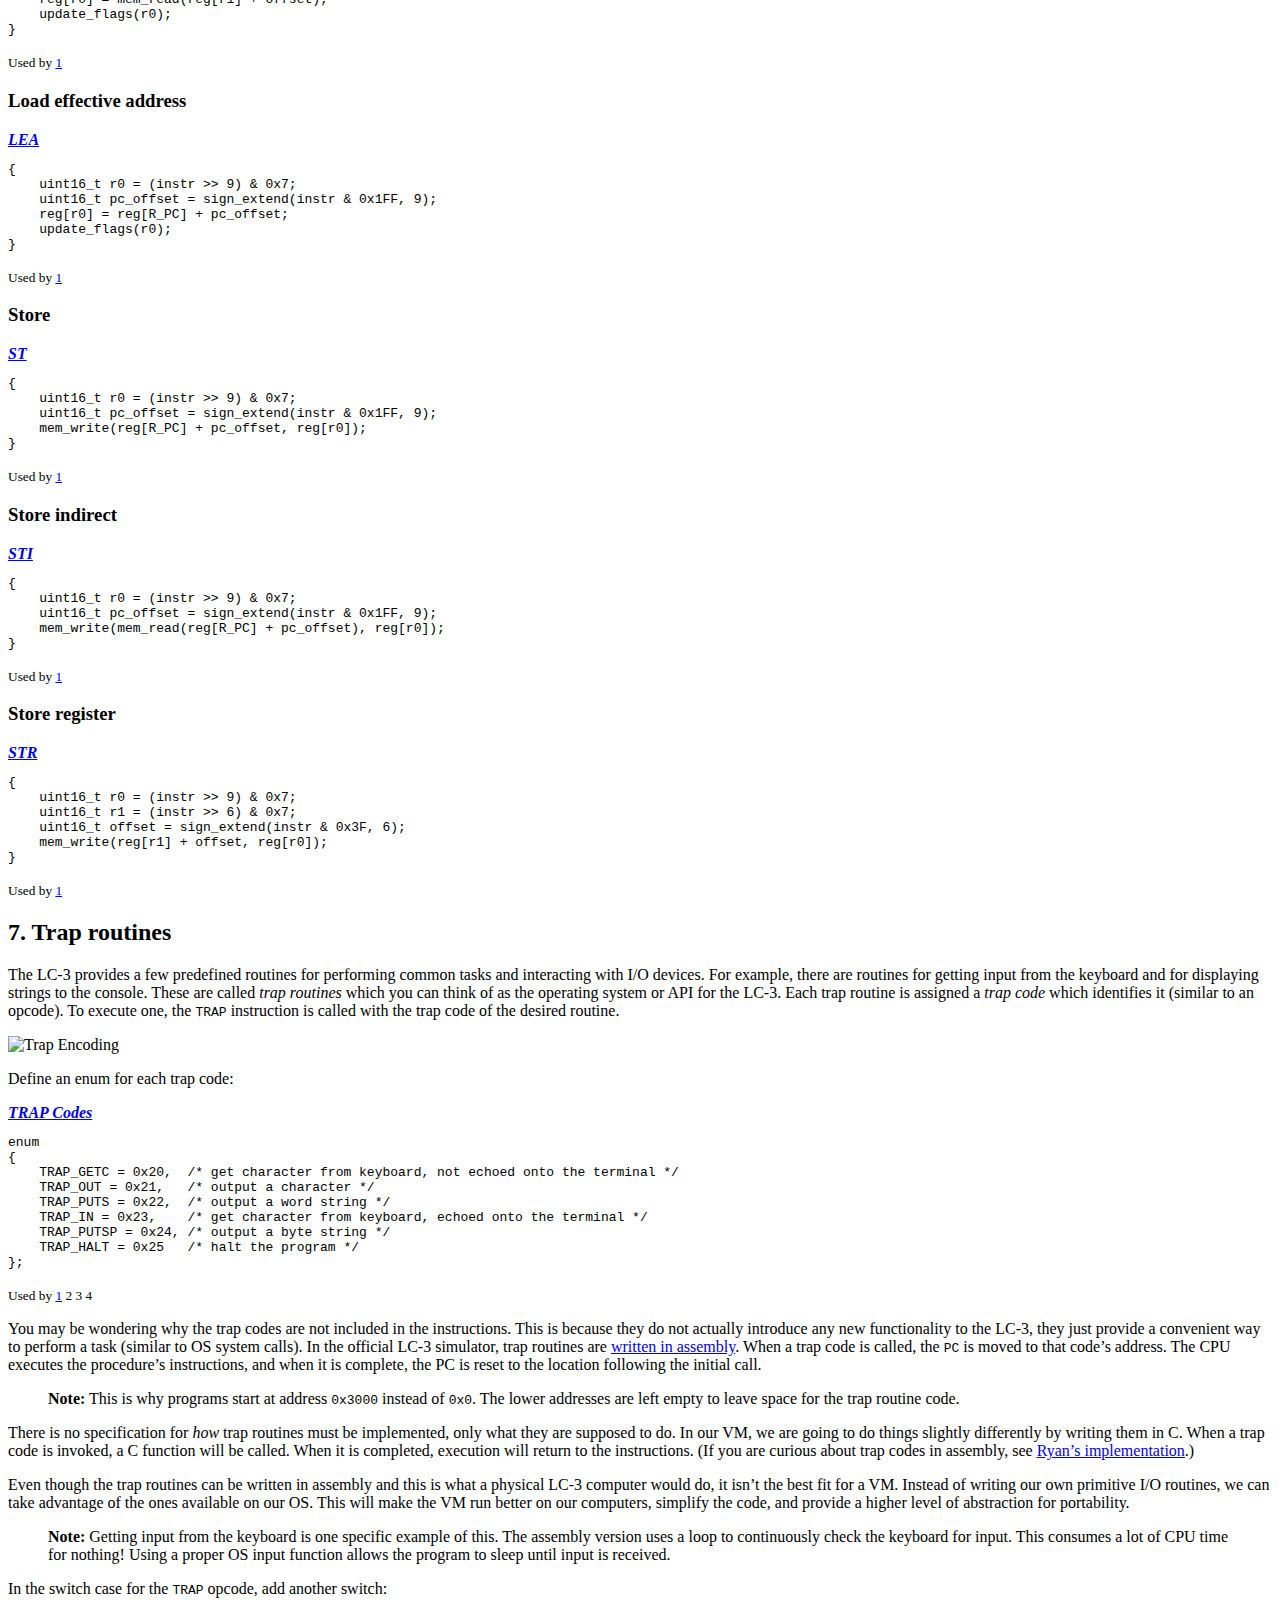
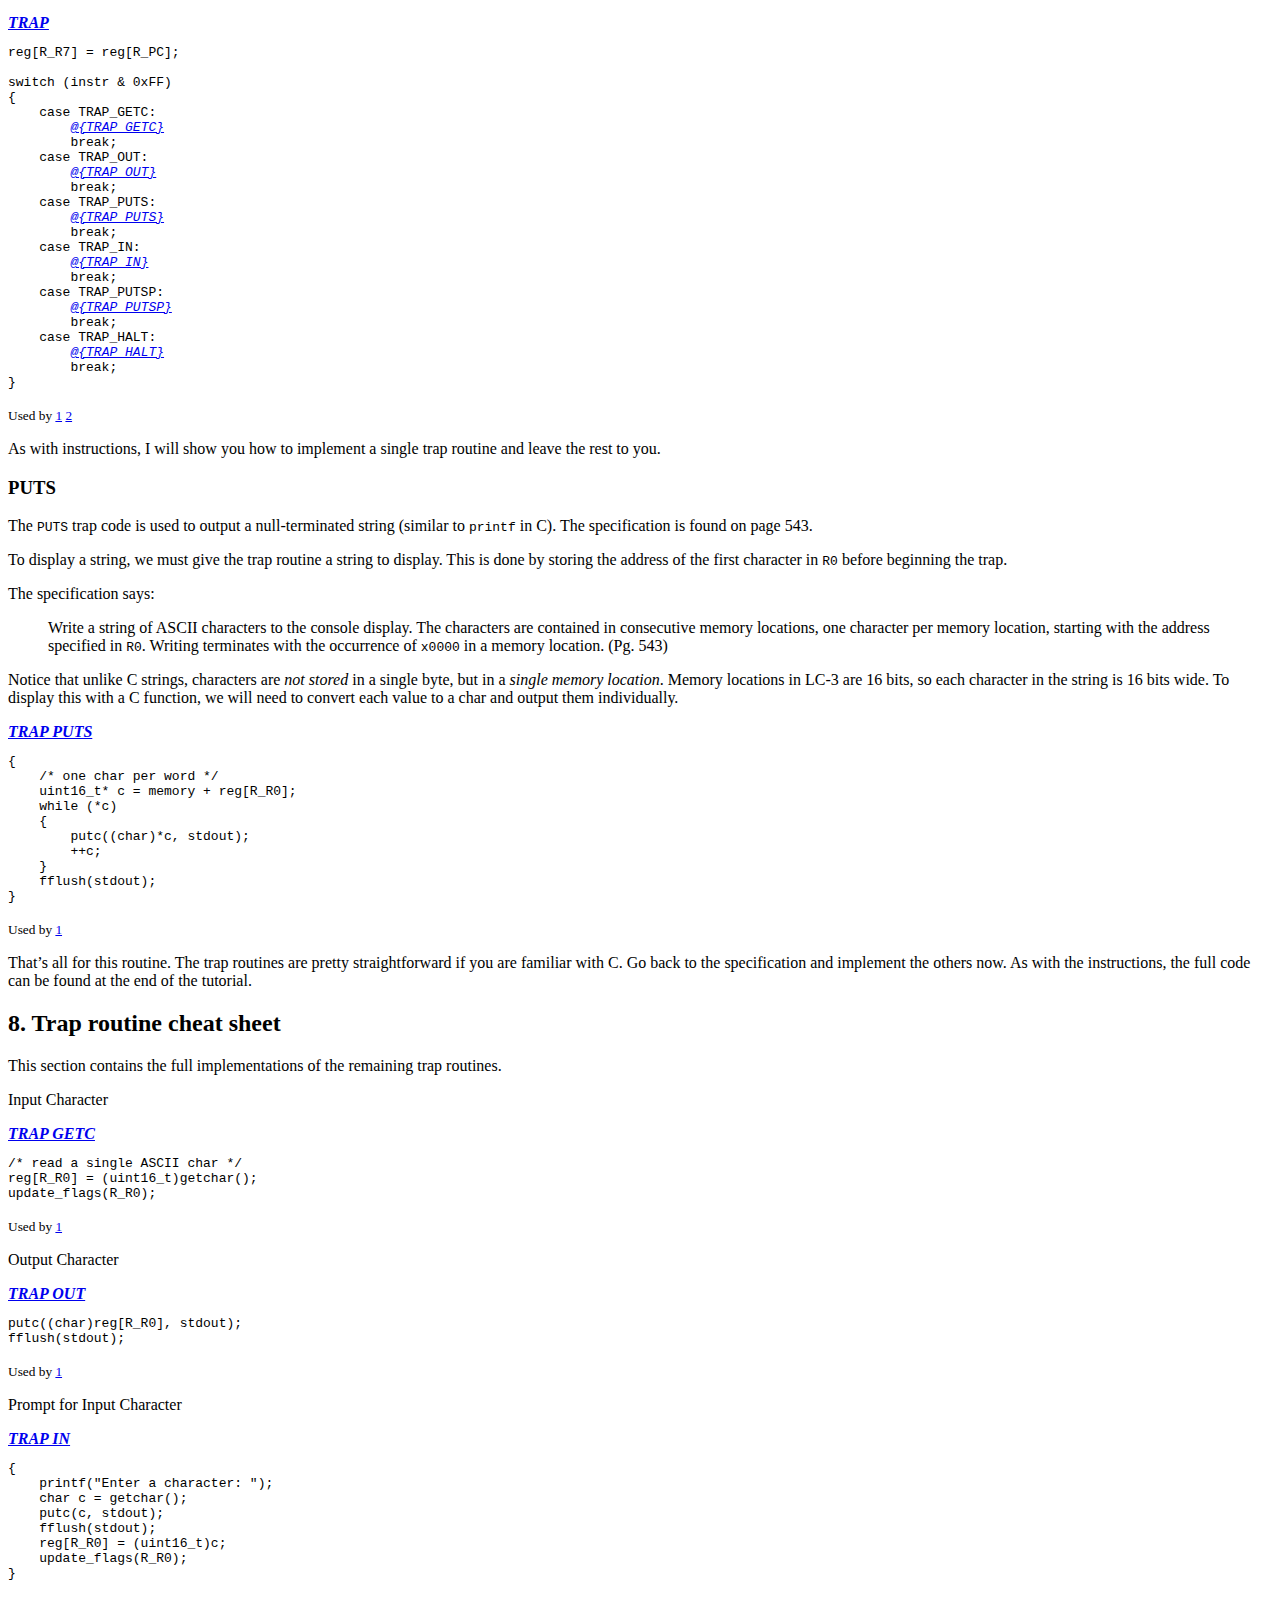
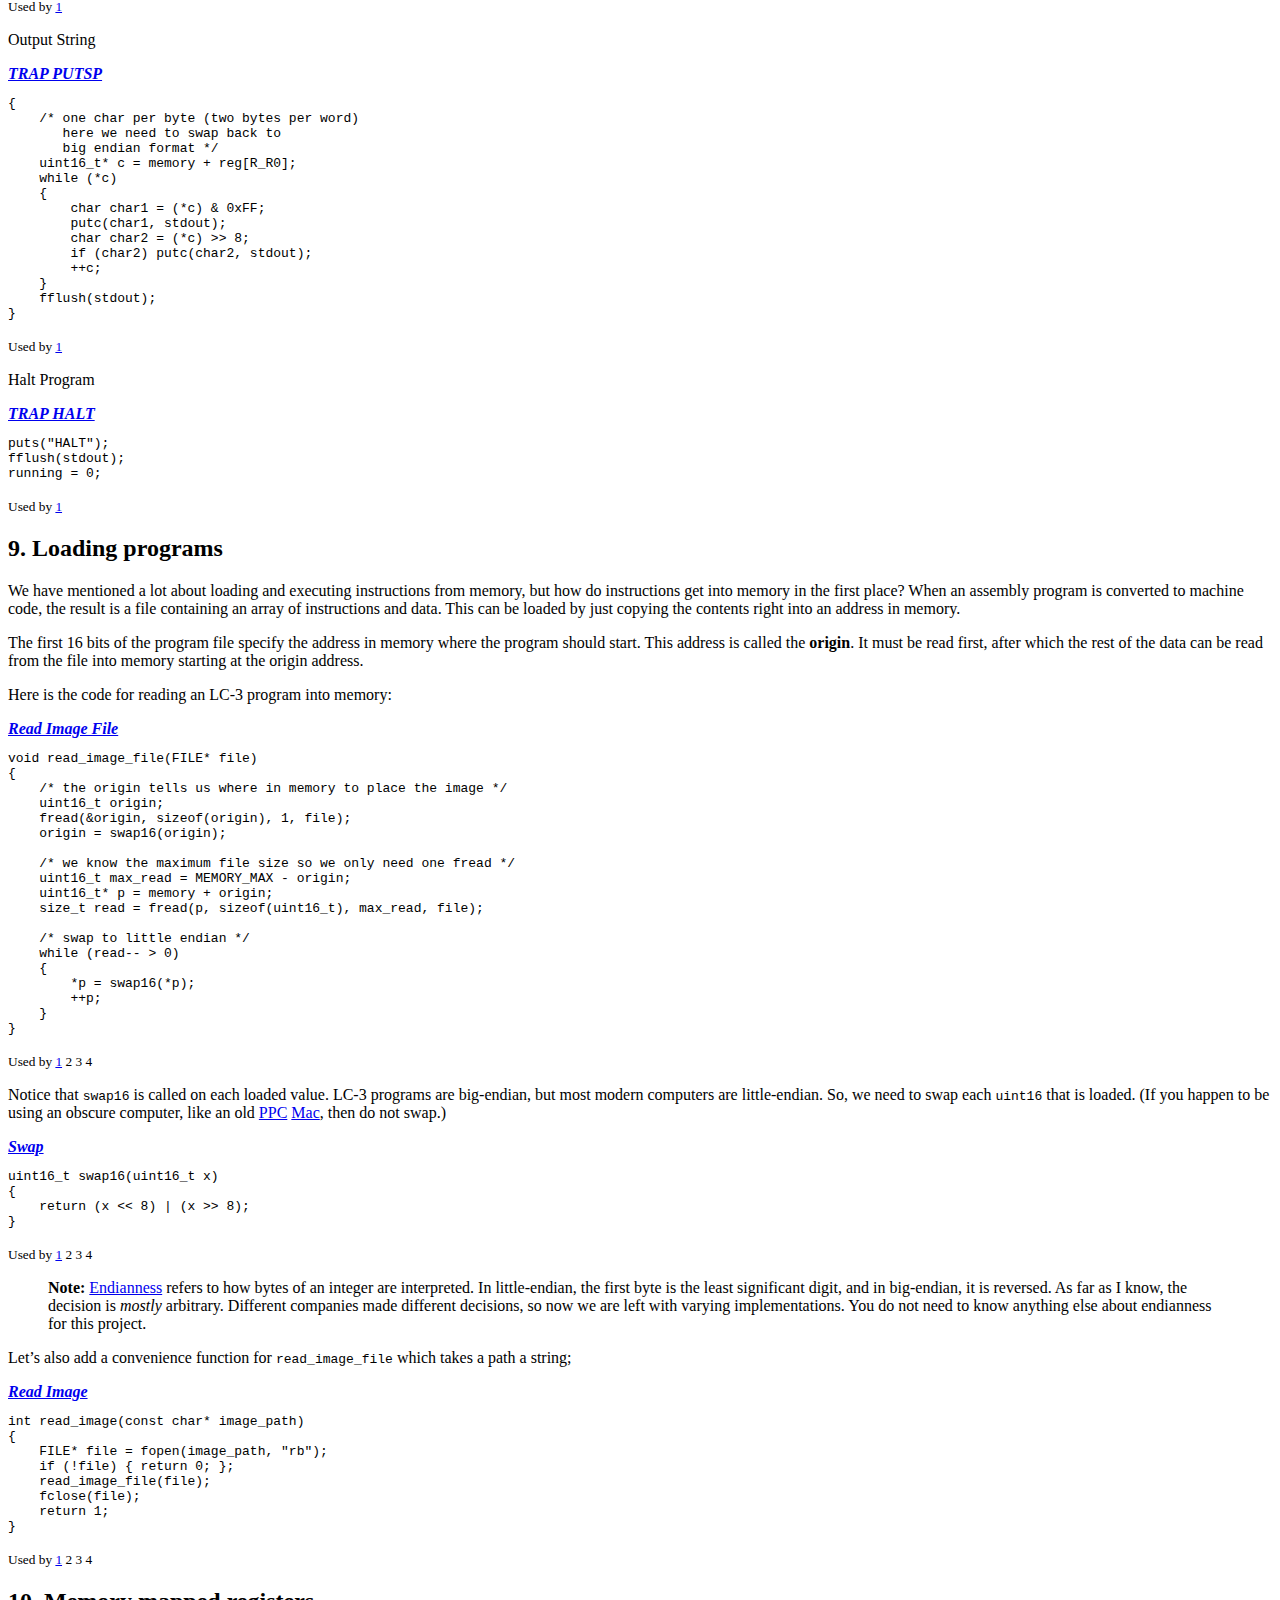
==== commit f5303843: "regenerate index.html using the latest version of srcweave" ====
--- a/docs/index.html
+++ b/docs/index.html
@@ -15,7 +15,7 @@
 <h1>Write your Own Virtual Machine<a id="c0"></a></h1>
 
 
-<p>By: <a href="https://justinmeiners.github.io"><strong>Justin Meiners</strong></a> and <a href="https://ryanp.me"><strong>Ryan Pendleton</strong></a></p>
+<p>By: <a href="https://www.jmeiners.com"><strong>Justin Meiners</strong></a> and <a href="https://www.ryanp.me"><strong>Ryan Pendleton</strong></a></p>
 
 <p>View the final code and other resources in the <a href="https://github.com/justinmeiners/lc3-vm">GitHub repo</a>.</p>
 
@@ -24,7 +24,7 @@
 <p>The final code is about 250 lines of C (<a href="src/lc3.c">unix</a>, <a href="src/lc3-win.c">windows</a>).
 All you need to know is how to read basic C or C++ and how to do <a href="https://www.swarthmore.edu/NatSci/echeeve1/Ref/BinaryMath/BinaryMath.html">binary arithmetic</a>.</p>
 
-<ol><li><a href="#s0:0">What is a virtual machine?</a></li><li><a href="#s0:1">LC-3 Architecture</a></li><li><a href="#s0:2">Assembly Examples</a></li><li><a href="#s0:3">Executing Programs</a></li><li><a href="#s0:4">Implementing Instructions</a></li><li><a href="#s0:5">Instruction Cheat Sheet</a></li><li><a href="#s0:6">Trap Routines</a></li><li><a href="#s0:7">Trap Routine Cheat Sheet</a></li><li><a href="#s0:8">Loading Programs</a></li><li><a href="#s0:9">Memory Mapped Registers</a></li><li><a href="#s0:10">Platform Specifics (Unix)</a></li><li><a href="#s0:11">Platform Specifics (Windows)</a></li><li><a href="#s0:12">Running the VM</a></li><li><a href="#s0:13">Alternate C++ Technique</a></li><li><a href="#s0:14">Contributions</a></li></ol>
+<ol><li><a href="#s0:0">What is a virtual machine?</a></li><li><a href="#s0:1">LC-3 architecture</a></li><li><a href="#s0:2">Assembly examples</a></li><li><a href="#s0:3">Executing programs</a></li><li><a href="#s0:4">Implementing instructions</a></li><li><a href="#s0:5">Instruction cheat sheet</a></li><li><a href="#s0:6">Trap routines</a></li><li><a href="#s0:7">Trap routine cheat sheet</a></li><li><a href="#s0:8">Loading programs</a></li><li><a href="#s0:9">Memory mapped registers</a></li><li><a href="#s0:10">Platform specifics</a></li><li><a href="#s0:11">Running the VM</a></li><li><a href="#s0:12">Alternate C++ technique</a></li><li><a href="#s0:13">Contributions</a></li></ol>
 
 
 <blockquote><p><strong>Note:</strong> This tutorial is a <a href="https://en.wikipedia.org/wiki/Literate_programming">literate program</a>.
@@ -55,7 +55,7 @@
 
 <p>Another example of this behavior is demonstrated by <a href="https://solidity.readthedocs.io/en/v0.4.24/introduction-to-smart-contracts.html">Ethereum smart contracts</a>. Smart contracts are small programs which are executed by each validating node in the blockchain network. This requires the node operators to run programs on their machines that have been written by complete strangers, without any opportunity to scrutinize them beforehand. To prevent a contract from doing malicious things, they are run inside a <a href="http://ethdocs.org/en/latest/introduction/what-is-ethereum.html#ethereum-virtual-machine">VM</a> that has no access to the file system, network, disc, etc. Ethereum is also a good application of the portability features that result when using a VM. Since Ethereum nodes can be run on many kinds of computers and operating systems, the use of a VM allows smart contracts to be written without any consideration of the many platforms they run on.</p>
 
-<h2>2. LC-3 Architecture<a id="s0:1"></a></h2>
+<h2>2. LC-3 architecture<a id="s0:1"></a></h2>
 
 
 <p>Our VM will simulate a fictional computer called the <a href="https://en.wikipedia.org/wiki/Little_Computer_3">LC-3</a>. The LC-3 is popular for teaching university students how to program in assembly language. It has a simplified instruction set <a href="http://ref.x86asm.net/coder64.html">compared to x86</a>, but contains all the main ideas used in modern CPUs.</p>
@@ -64,15 +64,15 @@
 
 <h3>Memory</h3>
 
-<p>The LC-3 has 65,536 memory locations (the maximum that is addressable by a 16-bit unsigned integer <code>2^16</code>), each of which stores a 16-bit value. This means it can store a total of only 128kB, which is a lot smaller than you may be used to! In our program, this memory will be stored in a simple array:</p>
-
-<div class="code-block">
-<span class="block-header">
-<strong class="block-title"><em><a id="bMemory_Storage:51" href="#bMemory_Storage:51">Memory Storage</a></em></strong></span>
+<p>The LC-3 has 65,536 memory locations (the maximum that is addressable by a 16-bit unsigned integer <code>2^16</code>), each of which stores a 16-bit value. This means it can store a total of only 128KB, which is a lot smaller than you may be used to! In our program, this memory will be stored in a simple array:</p>
+
+<div class="code-block">
+<span class="block-header">
+<strong class="block-title"><em><a id="memory-storage-block-1" href="#memory-storage-block-1">Memory Storage</a></em></strong></span>
 <pre class="prettyprint"><code class="">#define MEMORY_MAX (1 &lt;&lt; 16)
 uint16_t memory[MEMORY_MAX];  /* 65536 locations */
 </code></pre>
-<p class="block-usages"><small>Used by <a href="#b/lc3.c:867" title="index.lit:868 /lc3.c">1</a> <span title="index.lit:1024 /lc3-win.c">2</span> <span title="index.lit:1203 /lc3-alt.cpp">3</span> <span title="index.lit:1250 /lc3-alt-win.cpp">4</span> </small></p></div>
+<p class="block-usages"><small>Used by <a href="#-lc3.c-block-99" title="/lc3.c">1</a> <span title="/lc3-win.c">2</span> <span title="/lc3-alt.cpp">3</span> <span title="/lc3-alt-win.cpp">4</span> </small></p></div>
 
 
 <h3>Registers</h3>
@@ -88,7 +88,7 @@
 
 <div class="code-block">
 <span class="block-header">
-<strong class="block-title"><em><a id="bRegisters:67" href="#bRegisters:67">Registers</a></em></strong></span>
+<strong class="block-title"><em><a id="registers-block-3" href="#registers-block-3">Registers</a></em></strong></span>
 <pre class="prettyprint"><code class="">enum
 {
     R_R0 = 0,
@@ -104,20 +104,20 @@
     R_COUNT
 };
 </code></pre>
-<p class="block-usages"><small>Used by <a href="#b/lc3.c:141" title="index.lit:142 /lc3.c">1</a> <span title="index.lit:1024 /lc3-win.c">2</span> <span title="index.lit:1203 /lc3-alt.cpp">3</span> <span title="index.lit:1250 /lc3-alt-win.cpp">4</span> </small></p></div>
+<p class="block-usages"><small>Used by <a href="#-lc3.c-block-11" title="/lc3.c">1</a> <span title="/lc3-win.c">2</span> <span title="/lc3-alt.cpp">3</span> <span title="/lc3-alt-win.cpp">4</span> </small></p></div>
 
 
 <p>Just like the memory, we will store the registers in an array:</p>
 
 <div class="code-block">
 <span class="block-header">
-<strong class="block-title"><em><a id="bRegister_Storage:86" href="#bRegister_Storage:86">Register Storage</a></em></strong></span>
+<strong class="block-title"><em><a id="register-storage-block-5" href="#register-storage-block-5">Register Storage</a></em></strong></span>
 <pre class="prettyprint"><code class="">uint16_t reg[R_COUNT];
 </code></pre>
-<p class="block-usages"><small>Used by <a href="#b/lc3.c:867" title="index.lit:868 /lc3.c">1</a> <span title="index.lit:1024 /lc3-win.c">2</span> <span title="index.lit:1203 /lc3-alt.cpp">3</span> <span title="index.lit:1250 /lc3-alt-win.cpp">4</span> </small></p></div>
-
-
-<h3>Instruction Set</h3>
+<p class="block-usages"><small>Used by <a href="#-lc3.c-block-99" title="/lc3.c">1</a> <span title="/lc3-win.c">2</span> <span title="/lc3-alt.cpp">3</span> <span title="/lc3-alt-win.cpp">4</span> </small></p></div>
+
+
+<h3>Instruction set</h3>
 
 <p>An instruction is a command which tells the CPU to do some fundamental task, such as add two numbers. Instructions have both an <strong>opcode</strong> which indicates the kind of task to perform and a set of <strong>parameters</strong> which provide inputs to the task being performed.</p>
 
@@ -127,7 +127,7 @@
 
 <div class="code-block">
 <span class="block-header">
-<strong class="block-title"><em><a id="bOpcodes:98" href="#bOpcodes:98">Opcodes</a></em></strong></span>
+<strong class="block-title"><em><a id="opcodes-block-7" href="#opcodes-block-7">Opcodes</a></em></strong></span>
 <pre class="prettyprint"><code class="">enum
 {
     OP_BR = 0, /* branch */
@@ -148,12 +148,12 @@
     OP_TRAP    /* execute trap */
 };
 </code></pre>
-<p class="block-usages"><small>Used by <a href="#b/lc3.c:141" title="index.lit:142 /lc3.c">1</a> <span title="index.lit:1024 /lc3-win.c">2</span> <span title="index.lit:1203 /lc3-alt.cpp">3</span> <span title="index.lit:1250 /lc3-alt-win.cpp">4</span> </small></p></div>
+<p class="block-usages"><small>Used by <a href="#-lc3.c-block-11" title="/lc3.c">1</a> <span title="/lc3-win.c">2</span> <span title="/lc3-alt.cpp">3</span> <span title="/lc3-alt-win.cpp">4</span> </small></p></div>
 
 
 <blockquote><p><strong>Note:</strong> The Intel x86 architecture has hundreds of instructions, while others such as ARM and LC-3 have very few. Small instruction sets are referred to as <a href="https://en.wikipedia.org/wiki/Reduced_instruction_set_computer">RISCs</a> while larger ones are called <a href="https://en.wikipedia.org/wiki/Complex_instruction_set_computer">CISCs</a>. Larger instruction sets typically do not provide any fundamentally new possibilities, but they <a href="https://cs.stanford.edu/people/eroberts/courses/soco/projects/risc/risccisc/">often make it more convenient</a> to write assembly for. A single instruction in CISC might take the place of several in RISC. However, they tend to be more complex and expensive for engineers to design and manufacture. This and other tradeoffs cause the designs to come <a href="https://cs.stackexchange.com/questions/269/why-would-anyone-want-cisc">in and out of style</a>.</p></blockquote>
 
-<h3>Condition Flags</h3>
+<h3>Condition flags</h3>
 
 <p>The <code>R_COND</code> register stores condition flags which provide information about the most recently executed calculation. This allows programs to check logical conditions such as <code>if (x &gt; 0) { ... }</code>.</p>
 
@@ -161,7 +161,7 @@
 
 <div class="code-block">
 <span class="block-header">
-<strong class="block-title"><em><a id="bCondition_Flags:128" href="#bCondition_Flags:128">Condition Flags</a></em></strong></span>
+<strong class="block-title"><em><a id="condition-flags-block-9" href="#condition-flags-block-9">Condition Flags</a></em></strong></span>
 <pre class="prettyprint"><code class="">enum
 {
     FL_POS = 1 &lt;&lt; 0, /* P */
@@ -169,7 +169,7 @@
     FL_NEG = 1 &lt;&lt; 2, /* N */
 };
 </code></pre>
-<p class="block-usages"><small>Used by <a href="#b/lc3.c:141" title="index.lit:142 /lc3.c">1</a> <span title="index.lit:1024 /lc3-win.c">2</span> <span title="index.lit:1203 /lc3-alt.cpp">3</span> <span title="index.lit:1250 /lc3-alt-win.cpp">4</span> </small></p></div>
+<p class="block-usages"><small>Used by <a href="#-lc3.c-block-11" title="/lc3.c">1</a> <span title="/lc3-win.c">2</span> <span title="/lc3-alt.cpp">3</span> <span title="/lc3-alt-win.cpp">4</span> </small></p></div>
 
 
 <blockquote><p><strong>Note:</strong> (The <code>&lt;&lt;</code> symbol is called the <a href="https://msdn.microsoft.com/en-us/library/336xbhcz.aspx">left bitshift operator</a>. <code>(n &lt;&lt; k)</code> shifts the bits of <code>n</code> to the left <code>k</code> places. Thus <code>1 &lt;&lt; 2</code> will equal <code>4</code>. Read that link if you are not familiar. It will be important.)</p></blockquote>
@@ -178,26 +178,26 @@
 
 <div class="code-block">
 <span class="block-header">
-<strong class="block-title"><em><a id="b/lc3.c:141" href="#b/lc3.c:141">/lc3.c</a></em></strong></span>
-<pre class="prettyprint"><code class=""><em class="block-link nocode" title="index.lit:950"><a href="#bIncludes:949">@{Includes}</a></em>
-
-<em class="block-link nocode" title="index.lit:68"><a href="#bRegisters:67">@{Registers}</a></em>
-<em class="block-link nocode" title="index.lit:99"><a href="#bOpcodes:98">@{Opcodes}</a></em>
-<em class="block-link nocode" title="index.lit:129"><a href="#bCondition_Flags:128">@{Condition Flags}</a></em>
+<strong class="block-title"><em><a id="-lc3.c-block-11" href="#-lc3.c-block-11">/lc3.c</a></em></strong></span>
+<pre class="prettyprint"><code class=""><em class="block-link nocode"><a href="#includes-block-87">@{Includes}</a></em>
+
+<em class="block-link nocode"><a href="#registers-block-3">@{Registers}</a></em>
+<em class="block-link nocode"><a href="#condition-flags-block-9">@{Condition Flags}</a></em>
+<em class="block-link nocode"><a href="#opcodes-block-7">@{Opcodes}</a></em>
 </code></pre>
 </div>
 
 
 
 
-<h2>3. Assembly Examples<a id="s0:2"></a></h2>
+<h2>3. Assembly examples<a id="s0:2"></a></h2>
 
 
 <p>Now let&rsquo;s look at an LC-3 assembly program to get an idea of what the VM actually runs. You don&rsquo;t need to know how to program assembly or understand everything that is going on. Just try to get a general idea of what is going on. Here is a simple &ldquo;Hello World&rdquo;:</p>
 
 <div class="code-block">
 <span class="block-header">
-<strong class="block-title"><em><a id="bHello_World_Assembly:153" href="#bHello_World_Assembly:153">Hello World Assembly</a></em></strong></span>
+<strong class="block-title"><em><a id="hello-world-assembly-block-13" href="#hello-world-assembly-block-13">Hello World Assembly</a></em></strong></span>
 <pre class="prettyprint"><code class="">.ORIG x3000                        ; this is the address in memory where the program will be loaded
 LEA R0, HELLO_STR                  ; load the address of the HELLO_STR string into R0
 PUTs                               ; output the string pointed to by R0 to the console
@@ -224,7 +224,7 @@
 
 <div class="code-block">
 <span class="block-header">
-<strong class="block-title"><em><a id="bLoop_Assembly:176" href="#bLoop_Assembly:176">Loop Assembly</a></em></strong></span>
+<strong class="block-title"><em><a id="loop-assembly-block-15" href="#loop-assembly-block-15">Loop Assembly</a></em></strong></span>
 <pre class="prettyprint"><code class="">AND R0, R0, 0                      ; clear R0
 LOOP                               ; label at the top of our loop
 ADD R0, R0, 1                      ; add 1 to R0 and store back in R0
@@ -237,7 +237,7 @@
 
 <blockquote><p><strong>Note:</strong> Learning to write assembly is not necessary for this tutorial. However, if you are interested, you can write and assemble your own LC-3 programs using the <a href="http://highered.mheducation.com/sites/0072467509/student_view0/lc-3_simulator.html">LC-3 Tools</a>.</p></blockquote>
 
-<h2>4. Executing Programs<a id="s0:3"></a></h2>
+<h2>4. Executing programs<a id="s0:3"></a></h2>
 
 
 <p>Once again, the previous examples are just to give you an idea of what the VM does. To write a VM, you don&rsquo;t need to be fluent in assembly. As long as you follow the proper procedure for reading and executing instructions, <em>any</em> LC-3 program will run correctly, no matter how complicated it is. In theory, it could even run a web browser or an operating system like Linux!</p>
@@ -265,11 +265,11 @@
 
 <div class="code-block">
 <span class="block-header">
-<strong class="block-title"><em><a id="bMain_Loop:209" href="#bMain_Loop:209">Main Loop</a></em></strong></span>
+<strong class="block-title"><em><a id="main-loop-block-17" href="#main-loop-block-17">Main Loop</a></em></strong></span>
 <pre class="prettyprint"><code class="">int main(int argc, const char* argv[])
 {
-    <em class="block-link nocode" title="index.lit:290"><a href="#bLoad_Arguments:289">@{Load Arguments}</a></em>
-    <em class="block-link nocode" title="index.lit:938"><a href="#bSetup:937">@{Setup}</a></em>
+    <em class="block-link nocode"><a href="#load-arguments-block-19">@{Load Arguments}</a></em>
+    <em class="block-link nocode"><a href="#setup-block-93">@{Setup}</a></em>
 
     /* since exactly one condition flag should be set at any given time, set the Z flag */
     reg[R_COND] = FL_ZRO;
@@ -289,58 +289,58 @@
         switch (op)
         {
             case OP_ADD:
-                <em class="block-link nocode" title="index.lit:382"><a href="#bADD:381">@{ADD}</a></em>
+                <em class="block-link nocode"><a href="#add-block-29">@{ADD}</a></em>
                 break;
             case OP_AND:
-                <em class="block-link nocode" title="index.lit:485"><a href="#bAND:484">@{AND}</a></em>
+                <em class="block-link nocode"><a href="#and-block-37">@{AND}</a></em>
                 break;
             case OP_NOT:
-                <em class="block-link nocode" title="index.lit:508"><a href="#bNOT:507">@{NOT}</a></em>
+                <em class="block-link nocode"><a href="#not-block-39">@{NOT}</a></em>
                 break;
             case OP_BR:
-                <em class="block-link nocode" title="index.lit:519"><a href="#bBR:518">@{BR}</a></em>
+                <em class="block-link nocode"><a href="#br-block-41">@{BR}</a></em>
                 break;
             case OP_JMP:
-                <em class="block-link nocode" title="index.lit:533"><a href="#bJMP:532">@{JMP}</a></em>
+                <em class="block-link nocode"><a href="#jmp-block-43">@{JMP}</a></em>
                 break;
             case OP_JSR:
-                <em class="block-link nocode" title="index.lit:542"><a href="#bJSR:541">@{JSR}</a></em>
+                <em class="block-link nocode"><a href="#jsr-block-45">@{JSR}</a></em>
                 break;
             case OP_LD:
-                <em class="block-link nocode" title="index.lit:561"><a href="#bLD:560">@{LD}</a></em>
+                <em class="block-link nocode"><a href="#ld-block-47">@{LD}</a></em>
                 break;
             case OP_LDI:
-                <em class="block-link nocode" title="index.lit:454"><a href="#bLDI:453">@{LDI}</a></em>
+                <em class="block-link nocode"><a href="#ldi-block-33">@{LDI}</a></em>
                 break;
             case OP_LDR:
-                <em class="block-link nocode" title="index.lit:571"><a href="#bLDR:570">@{LDR}</a></em>
+                <em class="block-link nocode"><a href="#ldr-block-49">@{LDR}</a></em>
                 break;
             case OP_LEA:
-                <em class="block-link nocode" title="index.lit:582"><a href="#bLEA:581">@{LEA}</a></em>
+                <em class="block-link nocode"><a href="#lea-block-51">@{LEA}</a></em>
                 break;
             case OP_ST:
-                <em class="block-link nocode" title="index.lit:592"><a href="#bST:591">@{ST}</a></em>
+                <em class="block-link nocode"><a href="#st-block-53">@{ST}</a></em>
                 break;
             case OP_STI:
-                <em class="block-link nocode" title="index.lit:601"><a href="#bSTI:600">@{STI}</a></em>
+                <em class="block-link nocode"><a href="#sti-block-55">@{STI}</a></em>
                 break;
             case OP_STR:
-                <em class="block-link nocode" title="index.lit:610"><a href="#bSTR:609">@{STR}</a></em>
+                <em class="block-link nocode"><a href="#str-block-57">@{STR}</a></em>
                 break;
             case OP_TRAP:
-                <em class="block-link nocode" title="index.lit:658"><a href="#bTRAP:657">@{TRAP}</a></em>
+                <em class="block-link nocode"><a href="#trap-block-61">@{TRAP}</a></em>
                 break;
             case OP_RES:
             case OP_RTI:
             default:
-                <em class="block-link nocode" title="index.lit:478"><a href="#bBAD_OPCODE:477">@{BAD OPCODE}</a></em>
+                <em class="block-link nocode"><a href="#bad-opcode-block-35">@{BAD OPCODE}</a></em>
                 break;
         }
     }
-    <em class="block-link nocode" title="index.lit:946"><a href="#bShutdown:945">@{Shutdown}</a></em>
-}
-</code></pre>
-<p class="block-usages"><small>Used by <a href="#b/lc3.c:867" title="index.lit:868 /lc3.c">1</a> <span title="index.lit:1024 /lc3-win.c">2</span> </small></p></div>
+    <em class="block-link nocode"><a href="#shutdown-block-95">@{Shutdown}</a></em>
+}
+</code></pre>
+<p class="block-usages"><small>Used by <a href="#-lc3.c-block-99" title="/lc3.c">1</a> <span title="/lc3-win.c">2</span> </small></p></div>
 
 
 <p>While we are at the main loop let&rsquo;s handle command line input to make our program usable.
@@ -348,7 +348,7 @@
 
 <div class="code-block">
 <span class="block-header">
-<strong class="block-title"><em><a id="bLoad_Arguments:289" href="#bLoad_Arguments:289">Load Arguments</a></em></strong></span>
+<strong class="block-title"><em><a id="load-arguments-block-19" href="#load-arguments-block-19">Load Arguments</a></em></strong></span>
 <pre class="prettyprint"><code class="">if (argc &lt; 2)
 {
     /* show usage string */
@@ -365,12 +365,12 @@
     }
 }
 </code></pre>
-<p class="block-usages"><small>Used by <a href="#bMain_Loop:209" title="index.lit:210 Main Loop">1</a> <span title="index.lit:1203 /lc3-alt.cpp">2</span> <span title="index.lit:1250 /lc3-alt-win.cpp">3</span> </small></p></div>
-
-
-
-
-<h2>5. Implementing Instructions<a id="s0:4"></a></h2>
+<p class="block-usages"><small>Used by <a href="#main-loop-block-17" title="Main Loop">1</a> <span title="/lc3-alt.cpp">2</span> <span title="/lc3-alt-win.cpp">3</span> </small></p></div>
+
+
+
+
+<h2>5. Implementing instructions<a id="s0:4"></a></h2>
 
 
 <p>Your task now is to fill in each opcode case with a correct implementation. This is easier than it sounds. A detailed specification for each instruction is included in the <a href="supplies/lc3-isa.pdf">project documents</a>. The specificiation for each translates pretty easily to several lines of codes. I will demonstrate how to implement two of them here. The code for the rest can be found in the next section.</p>
@@ -387,7 +387,7 @@
 
 <div class="code-block">
 <span class="block-header">
-<strong class="block-title"><em><a id="bAdd_Register_Assembly:321" href="#bAdd_Register_Assembly:321">Add Register Assembly</a></em></strong></span>
+<strong class="block-title"><em><a id="add-register-assembly-block-21" href="#add-register-assembly-block-21">Add Register Assembly</a></em></strong></span>
 <pre class="prettyprint"><code class="">ADD R2 R0 R1 ; add the contents of R0 to R1 and store in R2.
 </code></pre>
 </div>
@@ -402,7 +402,7 @@
 
 <div class="code-block">
 <span class="block-header">
-<strong class="block-title"><em><a id="bAdd_Immediate_Assembly:333" href="#bAdd_Immediate_Assembly:333">Add Immediate Assembly</a></em></strong></span>
+<strong class="block-title"><em><a id="add-immediate-assembly-block-23" href="#add-immediate-assembly-block-23">Add Immediate Assembly</a></em></strong></span>
 <pre class="prettyprint"><code class="">ADD R0 R0 1 ; add 1 to R0 and store back in R0
 </code></pre>
 </div>
@@ -416,7 +416,7 @@
 
 <div class="code-block">
 <span class="block-header">
-<strong class="block-title"><em><a id="bSign_Extend:343" href="#bSign_Extend:343">Sign Extend</a></em></strong></span>
+<strong class="block-title"><em><a id="sign-extend-block-25" href="#sign-extend-block-25">Sign Extend</a></em></strong></span>
 <pre class="prettyprint"><code class="">uint16_t sign_extend(uint16_t x, int bit_count)
 {
     if ((x &gt;&gt; (bit_count - 1)) &amp; 1) {
@@ -425,7 +425,7 @@
     return x;
 }
 </code></pre>
-<p class="block-usages"><small>Used by <a href="#b/lc3.c:867" title="index.lit:868 /lc3.c">1</a> <span title="index.lit:1024 /lc3-win.c">2</span> <span title="index.lit:1203 /lc3-alt.cpp">3</span> <span title="index.lit:1250 /lc3-alt-win.cpp">4</span> </small></p></div>
+<p class="block-usages"><small>Used by <a href="#-lc3.c-block-99" title="/lc3.c">1</a> <span title="/lc3-win.c">2</span> <span title="/lc3-alt.cpp">3</span> <span title="/lc3-alt-win.cpp">4</span> </small></p></div>
 
 
 <blockquote><p><strong>Note:</strong> If you are interested in exactly how negative numbers can be represented in binary, you can read about <a href="https://en.wikipedia.org/wiki/Two%27s_complement">Two&rsquo;s Complement</a>. However, this is not essential. You can just copy the code above and use it whenever the specification says to sign extend numbers.</p></blockquote>
@@ -438,7 +438,7 @@
 
 <div class="code-block">
 <span class="block-header">
-<strong class="block-title"><em><a id="bUpdate_Flags:361" href="#bUpdate_Flags:361">Update Flags</a></em></strong></span>
+<strong class="block-title"><em><a id="update-flags-block-27" href="#update-flags-block-27">Update Flags</a></em></strong></span>
 <pre class="prettyprint"><code class="">void update_flags(uint16_t r)
 {
     if (reg[r] == 0)
@@ -455,14 +455,14 @@
     }
 }
 </code></pre>
-<p class="block-usages"><small>Used by <a href="#b/lc3.c:867" title="index.lit:868 /lc3.c">1</a> <span title="index.lit:1024 /lc3-win.c">2</span> <span title="index.lit:1203 /lc3-alt.cpp">3</span> <span title="index.lit:1250 /lc3-alt-win.cpp">4</span> </small></p></div>
+<p class="block-usages"><small>Used by <a href="#-lc3.c-block-99" title="/lc3.c">1</a> <span title="/lc3-win.c">2</span> <span title="/lc3-alt.cpp">3</span> <span title="/lc3-alt-win.cpp">4</span> </small></p></div>
 
 
 <p>Now we are ready to write the code for the <code>ADD</code> case:</p>
 
 <div class="code-block">
 <span class="block-header">
-<strong class="block-title"><em><a id="bADD:381" href="#bADD:381">ADD</a></em></strong></span>
+<strong class="block-title"><em><a id="add-block-29" href="#add-block-29">ADD</a></em></strong></span>
 <pre class="prettyprint"><code class="">{
     /* destination register (DR) */
     uint16_t r0 = (instr &gt;&gt; 9) &amp; 0x7;
@@ -485,7 +485,7 @@
     update_flags(r0);
 }
 </code></pre>
-<p class="block-usages"><small>Used by <a href="#bMain_Loop:209" title="index.lit:210 Main Loop">1</a> </small></p></div>
+<p class="block-usages"><small>Used by <a href="#main-loop-block-17" title="Main Loop">1</a> </small></p></div>
 
 
 <p>This section contained a lot of information, so let&rsquo;s summarize.
@@ -515,7 +515,7 @@
 
 <div class="code-block">
 <span class="block-header">
-<strong class="block-title"><em><a id="bC_LDI_Sample:430" href="#bC_LDI_Sample:430">C LDI Sample</a></em></strong></span>
+<strong class="block-title"><em><a id="c-ldi-sample-block-31" href="#c-ldi-sample-block-31">C LDI Sample</a></em></strong></span>
 <pre class="prettyprint"><code class="">// the value of far_data is an address
 // of course far_data itself (the location in memory containing the address) has an address
 char* far_data = "apple";
@@ -542,7 +542,7 @@
 
 <div class="code-block">
 <span class="block-header">
-<strong class="block-title"><em><a id="bLDI:453" href="#bLDI:453">LDI</a></em></strong></span>
+<strong class="block-title"><em><a id="ldi-block-33" href="#ldi-block-33">LDI</a></em></strong></span>
 <pre class="prettyprint"><code class="">{
     /* destination register (DR) */
     uint16_t r0 = (instr &gt;&gt; 9) &amp; 0x7;
@@ -553,14 +553,14 @@
     update_flags(r0);
 }
 </code></pre>
-<p class="block-usages"><small>Used by <a href="#bMain_Loop:209" title="index.lit:210 Main Loop">1</a> </small></p></div>
+<p class="block-usages"><small>Used by <a href="#main-loop-block-17" title="Main Loop">1</a> </small></p></div>
 
 
 <p>As I said, this instruction shared a lot of the code and knowledge learned from <code>ADD</code>. You will find this is the case with the remaining instructions.</p>
 
 <p>You now need to go back and implement the rest of the switch cases for the instructions. Follow <a href="supplies/lc3-isa.pdf">the specification</a> and use the code listed here to complete the others. The code for all instructions is listed at the end of the tutorial. Two of the opcodes specified before will not be used, they are <code>OP_RTI</code> and <code>OP_RES</code>. You can ignore these cases or throw an error if they are executed. After you are done, the bulk of your VM will be completed!</p>
 
-<h2>6. Instruction Cheat Sheet<a id="s0:5"></a></h2>
+<h2>6. Instruction cheat sheet<a id="s0:5"></a></h2>
 
 
 <p>This section contains the full implementations of the remaining instructions if you get stuck.</p>
@@ -571,10 +571,10 @@
 
 <div class="code-block">
 <span class="block-header">
-<strong class="block-title"><em><a id="bBAD_OPCODE:477" href="#bBAD_OPCODE:477">BAD OPCODE</a></em></strong></span>
+<strong class="block-title"><em><a id="bad-opcode-block-35" href="#bad-opcode-block-35">BAD OPCODE</a></em></strong></span>
 <pre class="prettyprint"><code class="">abort();
 </code></pre>
-<p class="block-usages"><small>Used by <a href="#bMain_Loop:209" title="index.lit:210 Main Loop">1</a> </small></p></div>
+<p class="block-usages"><small>Used by <a href="#main-loop-block-17" title="Main Loop">1</a> </small></p></div>
 
 
 <h3>Bitwise and</h3>
@@ -583,7 +583,7 @@
 
 <div class="code-block">
 <span class="block-header">
-<strong class="block-title"><em><a id="bAND:484" href="#bAND:484">AND</a></em></strong></span>
+<strong class="block-title"><em><a id="and-block-37" href="#and-block-37">AND</a></em></strong></span>
 <pre class="prettyprint"><code class="">{
     uint16_t r0 = (instr &gt;&gt; 9) &amp; 0x7;
     uint16_t r1 = (instr &gt;&gt; 6) &amp; 0x7;
@@ -602,7 +602,7 @@
     update_flags(r0);
 }
 </code></pre>
-<p class="block-usages"><small>Used by <a href="#bMain_Loop:209" title="index.lit:210 Main Loop">1</a> </small></p></div>
+<p class="block-usages"><small>Used by <a href="#main-loop-block-17" title="Main Loop">1</a> </small></p></div>
 
 
 <h3>Bitwise not</h3>
@@ -611,7 +611,7 @@
 
 <div class="code-block">
 <span class="block-header">
-<strong class="block-title"><em><a id="bNOT:507" href="#bNOT:507">NOT</a></em></strong></span>
+<strong class="block-title"><em><a id="not-block-39" href="#not-block-39">NOT</a></em></strong></span>
 <pre class="prettyprint"><code class="">{
     uint16_t r0 = (instr &gt;&gt; 9) &amp; 0x7;
     uint16_t r1 = (instr &gt;&gt; 6) &amp; 0x7;
@@ -620,14 +620,14 @@
     update_flags(r0);
 }
 </code></pre>
-<p class="block-usages"><small>Used by <a href="#bMain_Loop:209" title="index.lit:210 Main Loop">1</a> </small></p></div>
+<p class="block-usages"><small>Used by <a href="#main-loop-block-17" title="Main Loop">1</a> </small></p></div>
 
 
 <h3>Branch</h3>
 
 <div class="code-block">
 <span class="block-header">
-<strong class="block-title"><em><a id="bBR:518" href="#bBR:518">BR</a></em></strong></span>
+<strong class="block-title"><em><a id="br-block-41" href="#br-block-41">BR</a></em></strong></span>
 <pre class="prettyprint"><code class="">{
     uint16_t pc_offset = sign_extend(instr &amp; 0x1FF, 9);
     uint16_t cond_flag = (instr &gt;&gt; 9) &amp; 0x7;
@@ -637,7 +637,7 @@
     }
 }
 </code></pre>
-<p class="block-usages"><small>Used by <a href="#bMain_Loop:209" title="index.lit:210 Main Loop">1</a> </small></p></div>
+<p class="block-usages"><small>Used by <a href="#main-loop-block-17" title="Main Loop">1</a> </small></p></div>
 
 
 <h3>Jump</h3>
@@ -646,21 +646,21 @@
 
 <div class="code-block">
 <span class="block-header">
-<strong class="block-title"><em><a id="bJMP:532" href="#bJMP:532">JMP</a></em></strong></span>
+<strong class="block-title"><em><a id="jmp-block-43" href="#jmp-block-43">JMP</a></em></strong></span>
 <pre class="prettyprint"><code class="">{
     /* Also handles RET */
     uint16_t r1 = (instr &gt;&gt; 6) &amp; 0x7;
     reg[R_PC] = reg[r1];
 }
 </code></pre>
-<p class="block-usages"><small>Used by <a href="#bMain_Loop:209" title="index.lit:210 Main Loop">1</a> </small></p></div>
-
-
-<h3>Jump Register</h3>
-
-<div class="code-block">
-<span class="block-header">
-<strong class="block-title"><em><a id="bJSR:541" href="#bJSR:541">JSR</a></em></strong></span>
+<p class="block-usages"><small>Used by <a href="#main-loop-block-17" title="Main Loop">1</a> </small></p></div>
+
+
+<h3>Jump register</h3>
+
+<div class="code-block">
+<span class="block-header">
+<strong class="block-title"><em><a id="jsr-block-45" href="#jsr-block-45">JSR</a></em></strong></span>
 <pre class="prettyprint"><code class="">{
     uint16_t long_flag = (instr &gt;&gt; 11) &amp; 1;
     reg[R_R7] = reg[R_PC];
@@ -674,17 +674,16 @@
         uint16_t r1 = (instr &gt;&gt; 6) &amp; 0x7;
         reg[R_PC] = reg[r1]; /* JSRR */
     }
-    break;
-}
-</code></pre>
-<p class="block-usages"><small>Used by <a href="#bMain_Loop:209" title="index.lit:210 Main Loop">1</a> </small></p></div>
+}
+</code></pre>
+<p class="block-usages"><small>Used by <a href="#main-loop-block-17" title="Main Loop">1</a> </small></p></div>
 
 
 <h3>Load</h3>
 
 <div class="code-block">
 <span class="block-header">
-<strong class="block-title"><em><a id="bLD:560" href="#bLD:560">LD</a></em></strong></span>
+<strong class="block-title"><em><a id="ld-block-47" href="#ld-block-47">LD</a></em></strong></span>
 <pre class="prettyprint"><code class="">{
     uint16_t r0 = (instr &gt;&gt; 9) &amp; 0x7;
     uint16_t pc_offset = sign_extend(instr &amp; 0x1FF, 9);
@@ -692,14 +691,14 @@
     update_flags(r0);
 }
 </code></pre>
-<p class="block-usages"><small>Used by <a href="#bMain_Loop:209" title="index.lit:210 Main Loop">1</a> </small></p></div>
-
-
-<h3>Load Register</h3>
-
-<div class="code-block">
-<span class="block-header">
-<strong class="block-title"><em><a id="bLDR:570" href="#bLDR:570">LDR</a></em></strong></span>
+<p class="block-usages"><small>Used by <a href="#main-loop-block-17" title="Main Loop">1</a> </small></p></div>
+
+
+<h3>Load register</h3>
+
+<div class="code-block">
+<span class="block-header">
+<strong class="block-title"><em><a id="ldr-block-49" href="#ldr-block-49">LDR</a></em></strong></span>
 <pre class="prettyprint"><code class="">{
     uint16_t r0 = (instr &gt;&gt; 9) &amp; 0x7;
     uint16_t r1 = (instr &gt;&gt; 6) &amp; 0x7;
@@ -708,14 +707,14 @@
     update_flags(r0);
 }
 </code></pre>
-<p class="block-usages"><small>Used by <a href="#bMain_Loop:209" title="index.lit:210 Main Loop">1</a> </small></p></div>
-
-
-<h3>Load Effective Address</h3>
-
-<div class="code-block">
-<span class="block-header">
-<strong class="block-title"><em><a id="bLEA:581" href="#bLEA:581">LEA</a></em></strong></span>
+<p class="block-usages"><small>Used by <a href="#main-loop-block-17" title="Main Loop">1</a> </small></p></div>
+
+
+<h3>Load effective address</h3>
+
+<div class="code-block">
+<span class="block-header">
+<strong class="block-title"><em><a id="lea-block-51" href="#lea-block-51">LEA</a></em></strong></span>
 <pre class="prettyprint"><code class="">{
     uint16_t r0 = (instr &gt;&gt; 9) &amp; 0x7;
     uint16_t pc_offset = sign_extend(instr &amp; 0x1FF, 9);
@@ -723,42 +722,42 @@
     update_flags(r0);
 }
 </code></pre>
-<p class="block-usages"><small>Used by <a href="#bMain_Loop:209" title="index.lit:210 Main Loop">1</a> </small></p></div>
+<p class="block-usages"><small>Used by <a href="#main-loop-block-17" title="Main Loop">1</a> </small></p></div>
 
 
 <h3>Store</h3>
 
 <div class="code-block">
 <span class="block-header">
-<strong class="block-title"><em><a id="bST:591" href="#bST:591">ST</a></em></strong></span>
+<strong class="block-title"><em><a id="st-block-53" href="#st-block-53">ST</a></em></strong></span>
 <pre class="prettyprint"><code class="">{
     uint16_t r0 = (instr &gt;&gt; 9) &amp; 0x7;
     uint16_t pc_offset = sign_extend(instr &amp; 0x1FF, 9);
     mem_write(reg[R_PC] + pc_offset, reg[r0]);
 }
 </code></pre>
-<p class="block-usages"><small>Used by <a href="#bMain_Loop:209" title="index.lit:210 Main Loop">1</a> </small></p></div>
-
-
-<h3>Store Indirect</h3>
-
-<div class="code-block">
-<span class="block-header">
-<strong class="block-title"><em><a id="bSTI:600" href="#bSTI:600">STI</a></em></strong></span>
+<p class="block-usages"><small>Used by <a href="#main-loop-block-17" title="Main Loop">1</a> </small></p></div>
+
+
+<h3>Store indirect</h3>
+
+<div class="code-block">
+<span class="block-header">
+<strong class="block-title"><em><a id="sti-block-55" href="#sti-block-55">STI</a></em></strong></span>
 <pre class="prettyprint"><code class="">{
     uint16_t r0 = (instr &gt;&gt; 9) &amp; 0x7;
     uint16_t pc_offset = sign_extend(instr &amp; 0x1FF, 9);
     mem_write(mem_read(reg[R_PC] + pc_offset), reg[r0]);
 }
 </code></pre>
-<p class="block-usages"><small>Used by <a href="#bMain_Loop:209" title="index.lit:210 Main Loop">1</a> </small></p></div>
-
-
-<h3>Store Register</h3>
-
-<div class="code-block">
-<span class="block-header">
-<strong class="block-title"><em><a id="bSTR:609" href="#bSTR:609">STR</a></em></strong></span>
+<p class="block-usages"><small>Used by <a href="#main-loop-block-17" title="Main Loop">1</a> </small></p></div>
+
+
+<h3>Store register</h3>
+
+<div class="code-block">
+<span class="block-header">
+<strong class="block-title"><em><a id="str-block-57" href="#str-block-57">STR</a></em></strong></span>
 <pre class="prettyprint"><code class="">{
     uint16_t r0 = (instr &gt;&gt; 9) &amp; 0x7;
     uint16_t r1 = (instr &gt;&gt; 6) &amp; 0x7;
@@ -766,12 +765,12 @@
     mem_write(reg[r1] + offset, reg[r0]);
 }
 </code></pre>
-<p class="block-usages"><small>Used by <a href="#bMain_Loop:209" title="index.lit:210 Main Loop">1</a> </small></p></div>
-
-
-
-
-<h2>7. Trap Routines<a id="s0:6"></a></h2>
+<p class="block-usages"><small>Used by <a href="#main-loop-block-17" title="Main Loop">1</a> </small></p></div>
+
+
+
+
+<h2>7. Trap routines<a id="s0:6"></a></h2>
 
 
 <p>The LC-3 provides a few predefined routines for performing common tasks and interacting with I/O devices. For example, there are routines for getting input from the keyboard and for displaying strings to the console. These are called <em>trap routines</em> which you can think of as the operating system or API for the LC-3. Each trap routine is assigned a <em>trap code</em> which identifies it (similar to an opcode). To execute one, the <code>TRAP</code> instruction is called with the trap code of the desired routine.</p>
@@ -782,7 +781,7 @@
 
 <div class="code-block">
 <span class="block-header">
-<strong class="block-title"><em><a id="bTRAP_Codes:626" href="#bTRAP_Codes:626">TRAP Codes</a></em></strong></span>
+<strong class="block-title"><em><a id="trap-codes-block-59" href="#trap-codes-block-59">TRAP Codes</a></em></strong></span>
 <pre class="prettyprint"><code class="">enum
 {
     TRAP_GETC = 0x20,  /* get character from keyboard, not echoed onto the terminal */
@@ -793,7 +792,7 @@
     TRAP_HALT = 0x25   /* halt the program */
 };
 </code></pre>
-<p class="block-usages"><small>Used by <a href="#b/lc3.c:867" title="index.lit:868 /lc3.c">1</a> <span title="index.lit:1024 /lc3-win.c">2</span> <span title="index.lit:1203 /lc3-alt.cpp">3</span> <span title="index.lit:1250 /lc3-alt-win.cpp">4</span> </small></p></div>
+<p class="block-usages"><small>Used by <a href="#-lc3.c-block-99" title="/lc3.c">1</a> <span title="/lc3-win.c">2</span> <span title="/lc3-alt.cpp">3</span> <span title="/lc3-alt-win.cpp">4</span> </small></p></div>
 
 
 <p>You may be wondering why the trap codes are not included in the instructions.
@@ -817,32 +816,32 @@
 
 <div class="code-block">
 <span class="block-header">
-<strong class="block-title"><em><a id="bTRAP:657" href="#bTRAP:657">TRAP</a></em></strong></span>
+<strong class="block-title"><em><a id="trap-block-61" href="#trap-block-61">TRAP</a></em></strong></span>
 <pre class="prettyprint"><code class="">reg[R_R7] = reg[R_PC];
 
 switch (instr &amp; 0xFF)
 {
     case TRAP_GETC:
-        <em class="block-link nocode" title="index.lit:719"><a href="#bTRAP_GETC:718">@{TRAP GETC}</a></em>
+        <em class="block-link nocode"><a href="#trap-getc-block-65">@{TRAP GETC}</a></em>
         break;
     case TRAP_OUT:
-        <em class="block-link nocode" title="index.lit:726"><a href="#bTRAP_OUT:725">@{TRAP OUT}</a></em>
+        <em class="block-link nocode"><a href="#trap-out-block-67">@{TRAP OUT}</a></em>
         break;
     case TRAP_PUTS:
-        <em class="block-link nocode" title="index.lit:699"><a href="#bTRAP_PUTS:698">@{TRAP PUTS}</a></em>
+        <em class="block-link nocode"><a href="#trap-puts-block-63">@{TRAP PUTS}</a></em>
         break;
     case TRAP_IN:
-        <em class="block-link nocode" title="index.lit:732"><a href="#bTRAP_IN:731">@{TRAP IN}</a></em>
+        <em class="block-link nocode"><a href="#trap-in-block-69">@{TRAP IN}</a></em>
         break;
     case TRAP_PUTSP:
-        <em class="block-link nocode" title="index.lit:744"><a href="#bTRAP_PUTSP:743">@{TRAP PUTSP}</a></em>
+        <em class="block-link nocode"><a href="#trap-putsp-block-71">@{TRAP PUTSP}</a></em>
         break;
     case TRAP_HALT:
-        <em class="block-link nocode" title="index.lit:763"><a href="#bTRAP_HALT:762">@{TRAP HALT}</a></em>
+        <em class="block-link nocode"><a href="#trap-halt-block-73">@{TRAP HALT}</a></em>
         break;
 }
 </code></pre>
-<p class="block-usages"><small>Used by <a href="#bMain_Loop:209" title="index.lit:210 Main Loop">1</a> <a href="#bInstruction_C__:1094" title="index.lit:1095 Instruction C++">2</a> </small></p></div>
+<p class="block-usages"><small>Used by <a href="#main-loop-block-17" title="Main Loop">1</a> <a href="#instruction-c---block-103" title="Instruction C++">2</a> </small></p></div>
 
 
 <p>As with instructions, I will show you how to implement a single trap routine and leave the rest to you.</p>
@@ -862,7 +861,7 @@
 
 <div class="code-block">
 <span class="block-header">
-<strong class="block-title"><em><a id="bTRAP_PUTS:698" href="#bTRAP_PUTS:698">TRAP PUTS</a></em></strong></span>
+<strong class="block-title"><em><a id="trap-puts-block-63" href="#trap-puts-block-63">TRAP PUTS</a></em></strong></span>
 <pre class="prettyprint"><code class="">{
     /* one char per word */
     uint16_t* c = memory + reg[R_R0];
@@ -874,12 +873,12 @@
     fflush(stdout);
 }
 </code></pre>
-<p class="block-usages"><small>Used by <a href="#bTRAP:657" title="index.lit:658 TRAP">1</a> </small></p></div>
+<p class="block-usages"><small>Used by <a href="#trap-block-61" title="TRAP">1</a> </small></p></div>
 
 
 <p>That&rsquo;s all for this routine. The trap routines are pretty straightforward if you are familiar with C. Go back to the specification and implement the others now. As with the instructions, the full code can be found at the end of the tutorial.</p>
 
-<h2>8. Trap Routine Cheat Sheet<a id="s0:7"></a></h2>
+<h2>8. Trap routine cheat sheet<a id="s0:7"></a></h2>
 
 
 <p>This section contains the full implementations of the remaining trap routines.</p>
@@ -888,30 +887,30 @@
 
 <div class="code-block">
 <span class="block-header">
-<strong class="block-title"><em><a id="bTRAP_GETC:718" href="#bTRAP_GETC:718">TRAP GETC</a></em></strong></span>
+<strong class="block-title"><em><a id="trap-getc-block-65" href="#trap-getc-block-65">TRAP GETC</a></em></strong></span>
 <pre class="prettyprint"><code class="">/* read a single ASCII char */
 reg[R_R0] = (uint16_t)getchar();
 update_flags(R_R0);
 </code></pre>
-<p class="block-usages"><small>Used by <a href="#bTRAP:657" title="index.lit:658 TRAP">1</a> </small></p></div>
+<p class="block-usages"><small>Used by <a href="#trap-block-61" title="TRAP">1</a> </small></p></div>
 
 
 <p>Output Character</p>
 
 <div class="code-block">
 <span class="block-header">
-<strong class="block-title"><em><a id="bTRAP_OUT:725" href="#bTRAP_OUT:725">TRAP OUT</a></em></strong></span>
+<strong class="block-title"><em><a id="trap-out-block-67" href="#trap-out-block-67">TRAP OUT</a></em></strong></span>
 <pre class="prettyprint"><code class="">putc((char)reg[R_R0], stdout);
 fflush(stdout);
 </code></pre>
-<p class="block-usages"><small>Used by <a href="#bTRAP:657" title="index.lit:658 TRAP">1</a> </small></p></div>
+<p class="block-usages"><small>Used by <a href="#trap-block-61" title="TRAP">1</a> </small></p></div>
 
 
 <p>Prompt for Input Character</p>
 
 <div class="code-block">
 <span class="block-header">
-<strong class="block-title"><em><a id="bTRAP_IN:731" href="#bTRAP_IN:731">TRAP IN</a></em></strong></span>
+<strong class="block-title"><em><a id="trap-in-block-69" href="#trap-in-block-69">TRAP IN</a></em></strong></span>
 <pre class="prettyprint"><code class="">{
     printf("Enter a character: ");
     char c = getchar();
@@ -921,14 +920,14 @@
     update_flags(R_R0);
 }
 </code></pre>
-<p class="block-usages"><small>Used by <a href="#bTRAP:657" title="index.lit:658 TRAP">1</a> </small></p></div>
+<p class="block-usages"><small>Used by <a href="#trap-block-61" title="TRAP">1</a> </small></p></div>
 
 
 <p>Output String</p>
 
 <div class="code-block">
 <span class="block-header">
-<strong class="block-title"><em><a id="bTRAP_PUTSP:743" href="#bTRAP_PUTSP:743">TRAP PUTSP</a></em></strong></span>
+<strong class="block-title"><em><a id="trap-putsp-block-71" href="#trap-putsp-block-71">TRAP PUTSP</a></em></strong></span>
 <pre class="prettyprint"><code class="">{
     /* one char per byte (two bytes per word)
        here we need to swap back to
@@ -945,24 +944,24 @@
     fflush(stdout);
 }
 </code></pre>
-<p class="block-usages"><small>Used by <a href="#bTRAP:657" title="index.lit:658 TRAP">1</a> </small></p></div>
+<p class="block-usages"><small>Used by <a href="#trap-block-61" title="TRAP">1</a> </small></p></div>
 
 
 <p>Halt Program</p>
 
 <div class="code-block">
 <span class="block-header">
-<strong class="block-title"><em><a id="bTRAP_HALT:762" href="#bTRAP_HALT:762">TRAP HALT</a></em></strong></span>
+<strong class="block-title"><em><a id="trap-halt-block-73" href="#trap-halt-block-73">TRAP HALT</a></em></strong></span>
 <pre class="prettyprint"><code class="">puts("HALT");
 fflush(stdout);
 running = 0;
 </code></pre>
-<p class="block-usages"><small>Used by <a href="#bTRAP:657" title="index.lit:658 TRAP">1</a> </small></p></div>
-
-
-
-
-<h2>9. Loading Programs<a id="s0:8"></a></h2>
+<p class="block-usages"><small>Used by <a href="#trap-block-61" title="TRAP">1</a> </small></p></div>
+
+
+
+
+<h2>9. Loading programs<a id="s0:8"></a></h2>
 
 
 <p>We have mentioned a lot about loading and executing instructions from memory, but how do instructions get into memory in the first place? When an assembly program is converted to machine code, the result is a file containing an array of instructions and data. This can be loaded by just copying the contents right into an address in memory.</p>
@@ -973,7 +972,7 @@
 
 <div class="code-block">
 <span class="block-header">
-<strong class="block-title"><em><a id="bRead_Image_File:776" href="#bRead_Image_File:776">Read Image File</a></em></strong></span>
+<strong class="block-title"><em><a id="read-image-file-block-75" href="#read-image-file-block-75">Read Image File</a></em></strong></span>
 <pre class="prettyprint"><code class="">void read_image_file(FILE* file)
 {
     /* the origin tells us where in memory to place the image */
@@ -994,20 +993,20 @@
     }
 }
 </code></pre>
-<p class="block-usages"><small>Used by <a href="#b/lc3.c:867" title="index.lit:868 /lc3.c">1</a> <span title="index.lit:1024 /lc3-win.c">2</span> <span title="index.lit:1203 /lc3-alt.cpp">3</span> <span title="index.lit:1250 /lc3-alt-win.cpp">4</span> </small></p></div>
+<p class="block-usages"><small>Used by <a href="#-lc3.c-block-99" title="/lc3.c">1</a> <span title="/lc3-win.c">2</span> <span title="/lc3-alt.cpp">3</span> <span title="/lc3-alt-win.cpp">4</span> </small></p></div>
 
 
 <p>Notice that <code>swap16</code> is called on each loaded value. LC-3 programs are big-endian, but most modern computers are little-endian. So, we need to swap each <code>uint16</code> that is loaded. (If you happen to be using an obscure computer, like an old <a href="https://en.wikipedia.org/wiki/PowerPC#Endian_modes">PPC</a> <a href="https://en.wikipedia.org/wiki/Power_Mac_G4_Cube">Mac</a>, then do not swap.)</p>
 
 <div class="code-block">
 <span class="block-header">
-<strong class="block-title"><em><a id="bSwap:800" href="#bSwap:800">Swap</a></em></strong></span>
+<strong class="block-title"><em><a id="swap-block-77" href="#swap-block-77">Swap</a></em></strong></span>
 <pre class="prettyprint"><code class="">uint16_t swap16(uint16_t x)
 {
     return (x &lt;&lt; 8) | (x &gt;&gt; 8);
 }
 </code></pre>
-<p class="block-usages"><small>Used by <a href="#b/lc3.c:867" title="index.lit:868 /lc3.c">1</a> <span title="index.lit:1024 /lc3-win.c">2</span> <span title="index.lit:1203 /lc3-alt.cpp">3</span> <span title="index.lit:1250 /lc3-alt-win.cpp">4</span> </small></p></div>
+<p class="block-usages"><small>Used by <a href="#-lc3.c-block-99" title="/lc3.c">1</a> <span title="/lc3-win.c">2</span> <span title="/lc3-alt.cpp">3</span> <span title="/lc3-alt-win.cpp">4</span> </small></p></div>
 
 
 <blockquote><p><strong>Note:</strong> <a href="https://en.wikipedia.org/wiki/Endianness">Endianness</a> refers to how bytes of an integer are interpreted. In little-endian, the first byte is the least significant digit, and in big-endian, it is reversed. As far as I know, the decision is <em>mostly</em> arbitrary. Different companies made different decisions, so now we are left with varying implementations. You do not need to know anything else about endianness for this project.</p></blockquote>
@@ -1016,7 +1015,7 @@
 
 <div class="code-block">
 <span class="block-header">
-<strong class="block-title"><em><a id="bRead_Image:810" href="#bRead_Image:810">Read Image</a></em></strong></span>
+<strong class="block-title"><em><a id="read-image-block-79" href="#read-image-block-79">Read Image</a></em></strong></span>
 <pre class="prettyprint"><code class="">int read_image(const char* image_path)
 {
     FILE* file = fopen(image_path, "rb");
@@ -1026,12 +1025,12 @@
     return 1;
 }
 </code></pre>
-<p class="block-usages"><small>Used by <a href="#b/lc3.c:867" title="index.lit:868 /lc3.c">1</a> <span title="index.lit:1024 /lc3-win.c">2</span> <span title="index.lit:1203 /lc3-alt.cpp">3</span> <span title="index.lit:1250 /lc3-alt-win.cpp">4</span> </small></p></div>
-
-
-
-
-<h2>10. Memory Mapped Registers<a id="s0:9"></a></h2>
+<p class="block-usages"><small>Used by <a href="#-lc3.c-block-99" title="/lc3.c">1</a> <span title="/lc3-win.c">2</span> <span title="/lc3-alt.cpp">3</span> <span title="/lc3-alt-win.cpp">4</span> </small></p></div>
+
+
+
+
+<h2>10. Memory mapped registers<a id="s0:9"></a></h2>
 
 
 <p>Some special registers are not accessible from the normal register table. Instead, a special address is reserved for them in memory. To read and write to these registers, you just read and write to their memory location. These are called <strong>memory mapped registers</strong>. They are commonly used to interact with special hardware devices.</p>
@@ -1042,21 +1041,21 @@
 
 <div class="code-block">
 <span class="block-header">
-<strong class="block-title"><em><a id="bMemory_Mapped_Registers:829" href="#bMemory_Mapped_Registers:829">Memory Mapped Registers</a></em></strong></span>
+<strong class="block-title"><em><a id="memory-mapped-registers-block-81" href="#memory-mapped-registers-block-81">Memory Mapped Registers</a></em></strong></span>
 <pre class="prettyprint"><code class="">enum
 {
     MR_KBSR = 0xFE00, /* keyboard status */
     MR_KBDR = 0xFE02  /* keyboard data */
 };
 </code></pre>
-<p class="block-usages"><small>Used by <a href="#b/lc3.c:867" title="index.lit:868 /lc3.c">1</a> <span title="index.lit:1024 /lc3-win.c">2</span> <span title="index.lit:1203 /lc3-alt.cpp">3</span> <span title="index.lit:1250 /lc3-alt-win.cpp">4</span> </small></p></div>
+<p class="block-usages"><small>Used by <a href="#-lc3.c-block-99" title="/lc3.c">1</a> <span title="/lc3-win.c">2</span> <span title="/lc3-alt.cpp">3</span> <span title="/lc3-alt-win.cpp">4</span> </small></p></div>
 
 
 <p>Memory mapped registers make memory access a bit more complicated. We can&rsquo;t read and write to the memory array directly, but must instead call setter and getter functions. When memory is read from <code>KBSR</code>, the getter will check the keyboard and update both memory locations.</p>
 
 <div class="code-block">
 <span class="block-header">
-<strong class="block-title"><em><a id="bMemory_Access:839" href="#bMemory_Access:839">Memory Access</a></em></strong></span>
+<strong class="block-title"><em><a id="memory-access-block-83" href="#memory-access-block-83">Memory Access</a></em></strong></span>
 <pre class="prettyprint"><code class="">void mem_write(uint16_t address, uint16_t val)
 {
     memory[address] = val;
@@ -1079,51 +1078,41 @@
     return memory[address];
 }
 </code></pre>
-<p class="block-usages"><small>Used by <a href="#b/lc3.c:867" title="index.lit:868 /lc3.c">1</a> <span title="index.lit:1024 /lc3-win.c">2</span> <span title="index.lit:1203 /lc3-alt.cpp">3</span> <span title="index.lit:1250 /lc3-alt-win.cpp">4</span> </small></p></div>
+<p class="block-usages"><small>Used by <a href="#-lc3.c-block-99" title="/lc3.c">1</a> <span title="/lc3-win.c">2</span> <span title="/lc3-alt.cpp">3</span> <span title="/lc3-alt-win.cpp">4</span> </small></p></div>
 
 
 <p>That completes the last component of the VM! Provided that you implemented the rest of the trap routines and instructions, you are almost ready to try it out!</p>
 
-<p>All that we have written should have been added to the C file in the following order:</p>
-
-<div class="code-block">
-<span class="block-header">
-<strong class="block-title"><em><a id="b/lc3.c:867" href="#b/lc3.c:867">/lc3.c</a></em></strong> <a href="#b/lc3.c:141">+=</a></span>
-<pre class="prettyprint"><code class=""><em class="block-link nocode" title="index.lit:830"><a href="#bMemory_Mapped_Registers:829">@{Memory Mapped Registers}</a></em>
-<em class="block-link nocode" title="index.lit:627"><a href="#bTRAP_Codes:626">@{TRAP Codes}</a></em>
-
-<em class="block-link nocode" title="index.lit:52"><a href="#bMemory_Storage:51">@{Memory Storage}</a></em>
-<em class="block-link nocode" title="index.lit:87"><a href="#bRegister_Storage:86">@{Register Storage}</a></em>
-
-<em class="block-link nocode" title="index.lit:344"><a href="#bSign_Extend:343">@{Sign Extend}</a></em>
-<em class="block-link nocode" title="index.lit:801"><a href="#bSwap:800">@{Swap}</a></em>
-<em class="block-link nocode" title="index.lit:362"><a href="#bUpdate_Flags:361">@{Update Flags}</a></em>
-<em class="block-link nocode" title="index.lit:777"><a href="#bRead_Image_File:776">@{Read Image File}</a></em>
-<em class="block-link nocode" title="index.lit:811"><a href="#bRead_Image:810">@{Read Image}</a></em>
-<em class="block-link nocode" title="index.lit:896"><a href="#bCheck_Key:895">@{Check Key}</a></em>
-<em class="block-link nocode" title="index.lit:840"><a href="#bMemory_Access:839">@{Memory Access}</a></em>
-<em class="block-link nocode" title="index.lit:912"><a href="#bInput_Buffering:911">@{Input Buffering}</a></em>
-<em class="block-link nocode" title="index.lit:929"><a href="#bHandle_Interrupt:928">@{Handle Interrupt}</a></em>
-
-<em class="block-link nocode" title="index.lit:210"><a href="#bMain_Loop:209">@{Main Loop}</a></em>
-</code></pre>
-</div>
-
-
-
-
-<h2>11. Platform Specifics (Unix)<a id="s0:10"></a></h2>
+<h2>11. Platform specifics<a id="s0:10"></a></h2>
 
 
 <p>This section contains some tedious details that are needed to access the keyboard and behave nicely.
-These are not insightful or relevant to learning about VMs. Feel free to copy paste!</p>
+These are not insightful or relevant to learning about VMs. Feel free to copy paste!
+These functions should be declared above your main function.</p>
+
+<h3>Linux/macOS/UNIX</h3>
 
 <p>NOTE: Skip to the next section for the <strong>Windows</strong> versions of these functions.</p>
 
 <div class="code-block">
 <span class="block-header">
-<strong class="block-title"><em><a id="bCheck_Key:895" href="#bCheck_Key:895">Check Key</a></em></strong></span>
-<pre class="prettyprint"><code class="">uint16_t check_key()
+<strong class="block-title"><em><a id="input-buffering-block-85" href="#input-buffering-block-85">Input Buffering</a></em></strong></span>
+<pre class="prettyprint"><code class="">struct termios original_tio;
+
+void disable_input_buffering()
+{
+    tcgetattr(STDIN_FILENO, &amp;original_tio);
+    struct termios new_tio = original_tio;
+    new_tio.c_lflag &amp;= ~ICANON &amp; ~ECHO;
+    tcsetattr(STDIN_FILENO, TCSANOW, &amp;new_tio);
+}
+
+void restore_input_buffering()
+{
+    tcsetattr(STDIN_FILENO, TCSANOW, &amp;original_tio);
+}
+
+uint16_t check_key()
 {
     fd_set readfds;
     FD_ZERO(&amp;readfds);
@@ -1135,118 +1124,38 @@
     return select(1, &amp;readfds, NULL, NULL, &amp;timeout) != 0;
 }
 </code></pre>
-<p class="block-usages"><small>Used by <a href="#b/lc3.c:867" title="index.lit:868 /lc3.c">1</a> <span title="index.lit:1203 /lc3-alt.cpp">2</span> </small></p></div>
-
-
-<p>This is Unix specific code for setting up terminal input.</p>
-
-<div class="code-block">
-<span class="block-header">
-<strong class="block-title"><em><a id="bInput_Buffering:911" href="#bInput_Buffering:911">Input Buffering</a></em></strong></span>
-<pre class="prettyprint"><code class="">struct termios original_tio;
-
-void disable_input_buffering()
-{
-    tcgetattr(STDIN_FILENO, &amp;original_tio);
-    struct termios new_tio = original_tio;
-    new_tio.c_lflag &amp;= ~ICANON &amp; ~ECHO;
-    tcsetattr(STDIN_FILENO, TCSANOW, &amp;new_tio);
-}
-
-void restore_input_buffering()
-{
-    tcsetattr(STDIN_FILENO, TCSANOW, &amp;original_tio);
-}
-</code></pre>
-<p class="block-usages"><small>Used by <a href="#b/lc3.c:867" title="index.lit:868 /lc3.c">1</a> <span title="index.lit:1203 /lc3-alt.cpp">2</span> </small></p></div>
-
-
-
-
-<div class="code-block">
-<span class="block-header">
-<strong class="block-title"><em><a id="bHandle_Interrupt:928" href="#bHandle_Interrupt:928">Handle Interrupt</a></em></strong></span>
-<pre class="prettyprint"><code class="">void handle_interrupt(int signal)
-{
-    restore_input_buffering();
-    printf("\n");
-    exit(-2);
-}
-</code></pre>
-<p class="block-usages"><small>Used by <a href="#b/lc3.c:867" title="index.lit:868 /lc3.c">1</a> <span title="index.lit:1024 /lc3-win.c">2</span> <span title="index.lit:1203 /lc3-alt.cpp">3</span> <span title="index.lit:1250 /lc3-alt-win.cpp">4</span> </small></p></div>
-
-
-
-
-<div class="code-block">
-<span class="block-header">
-<strong class="block-title"><em><a id="bSetup:937" href="#bSetup:937">Setup</a></em></strong></span>
-<pre class="prettyprint"><code class="">signal(SIGINT, handle_interrupt);
-disable_input_buffering();
-</code></pre>
-<p class="block-usages"><small>Used by <a href="#bMain_Loop:209" title="index.lit:210 Main Loop">1</a> <span title="index.lit:1203 /lc3-alt.cpp">2</span> <span title="index.lit:1250 /lc3-alt-win.cpp">3</span> </small></p></div>
-
-
-<p>When the program is interrupted, we want to restore the terminal
-settings back to normal.</p>
-
-<div class="code-block">
-<span class="block-header">
-<strong class="block-title"><em><a id="bShutdown:945" href="#bShutdown:945">Shutdown</a></em></strong></span>
-<pre class="prettyprint"><code class="">restore_input_buffering();
-</code></pre>
-<p class="block-usages"><small>Used by <a href="#bMain_Loop:209" title="index.lit:210 Main Loop">1</a> <span title="index.lit:1203 /lc3-alt.cpp">2</span> <span title="index.lit:1250 /lc3-alt-win.cpp">3</span> </small></p></div>
-
-
-
-
-<div class="code-block">
-<span class="block-header">
-<strong class="block-title"><em><a id="bIncludes:949" href="#bIncludes:949">Includes</a></em></strong></span>
+<p class="block-usages"><small>Used by <a href="#-lc3.c-block-99" title="/lc3.c">1</a> <span title="/lc3-alt.cpp">2</span> </small></p></div>
+
+
+
+
+<div class="code-block">
+<span class="block-header">
+<strong class="block-title"><em><a id="includes-block-87" href="#includes-block-87">Includes</a></em></strong></span>
 <pre class="prettyprint"><code class="">#include &lt;stdio.h&gt;
+#include &lt;stdint.h&gt;
+#include &lt;signal.h&gt;
+/* unix only */
 #include &lt;stdlib.h&gt;
-#include &lt;stdint.h&gt;
-#include &lt;string.h&gt;
-#include &lt;signal.h&gt;
-/* unix */
 #include &lt;unistd.h&gt;
 #include &lt;fcntl.h&gt;
-
 #include &lt;sys/time.h&gt;
 #include &lt;sys/types.h&gt;
 #include &lt;sys/termios.h&gt;
 #include &lt;sys/mman.h&gt;
 </code></pre>
-<p class="block-usages"><small>Used by <a href="#b/lc3.c:141" title="index.lit:142 /lc3.c">1</a> <span title="index.lit:1203 /lc3-alt.cpp">2</span> </small></p></div>
-
-
-
-
-<h2>12. Platform Specifics (Windows)<a id="s0:11"></a></h2>
-
-
-<p>This section contains some tedious details that are needed to access the keyboard and behave nicely.
-These are not insightful or relevant to learning about VMs. Feel free to copy paste!</p>
+<p class="block-usages"><small>Used by <a href="#-lc3.c-block-11" title="/lc3.c">1</a> <span title="/lc3-alt.cpp">2</span> </small></p></div>
+
+
+<h3>Windows</h3>
 
 <p>NOTE: If you already included the <strong>Unix</strong> versions don&rsquo;t add these!</p>
 
 <div class="code-block">
 <span class="block-header">
-<strong class="block-title"><em><a id="bCheck_Key_Windows:972" href="#bCheck_Key_Windows:972">Check Key Windows</a></em></strong></span>
-<pre class="prettyprint"><code class="">uint16_t check_key()
-{
-    return WaitForSingleObject(hStdin, 1000) == WAIT_OBJECT_0 &amp;&amp; _kbhit();
-}
-</code></pre>
-<p class="block-usages"><small>Used by <span title="index.lit:1024 /lc3-win.c">1</span> <span title="index.lit:1250 /lc3-alt-win.cpp">2</span> </small></p></div>
-
-
-
-
-<div class="code-block">
-<span class="block-header">
-<strong class="block-title"><em><a id="bInput_Buffering_Windows:979" href="#bInput_Buffering_Windows:979">Input Buffering Windows</a></em></strong></span>
-<pre class="prettyprint"><code class="">DWORD fdwMode, fdwOldMode;
+<strong class="block-title"><em><a id="input-buffering-windows-block-89" href="#input-buffering-windows-block-89">Input Buffering Windows</a></em></strong></span>
+<pre class="prettyprint"><code class="">HANDLE hStdin = INVALID_HANDLE_VALUE;
+DWORD fdwMode, fdwOldMode;
 
 void disable_input_buffering()
 {
@@ -1264,52 +1173,100 @@
 {
     SetConsoleMode(hStdin, fdwOldMode);
 }
-</code></pre>
-<p class="block-usages"><small>Used by <span title="index.lit:1024 /lc3-win.c">1</span> <span title="index.lit:1250 /lc3-alt-win.cpp">2</span> </small></p></div>
-
-
-
-
-<div class="code-block">
-<span class="block-header">
-<strong class="block-title"><em><a id="bWindows_Setup:1000" href="#bWindows_Setup:1000">Windows Setup</a></em></strong></span>
-<pre class="prettyprint"><code class="">signal(SIGINT, handle_interrupt);
-disable_input_buffering();
-</code></pre>
-</div>
-
-
-<p>When the program is interrupted, we want to restore the terminal
-settings back to normal.</p>
-
-<div class="code-block">
-<span class="block-header">
-<strong class="block-title"><em><a id="bWindows_Shutdown:1008" href="#bWindows_Shutdown:1008">Windows Shutdown</a></em></strong></span>
-<pre class="prettyprint"><code class="">restore_input_buffering();
-</code></pre>
-</div>
-
-
-
-
-<div class="code-block">
-<span class="block-header">
-<strong class="block-title"><em><a id="bWindows_Includes:1012" href="#bWindows_Includes:1012">Windows Includes</a></em></strong></span>
-<pre class="prettyprint"><code class="">#include &lt;stdint.h&gt; // uint16_t
-#include &lt;stdio.h&gt;  // FILE
-#include &lt;signal.h&gt; // SIGINT
+
+uint16_t check_key()
+{
+    return WaitForSingleObject(hStdin, 1000) == WAIT_OBJECT_0 &amp;&amp; _kbhit();
+}
+</code></pre>
+<p class="block-usages"><small>Used by <span title="/lc3-win.c">1</span> <span title="/lc3-alt-win.cpp">2</span> </small></p></div>
+
+
+
+
+<div class="code-block">
+<span class="block-header">
+<strong class="block-title"><em><a id="windows-includes-block-91" href="#windows-includes-block-91">Windows Includes</a></em></strong></span>
+<pre class="prettyprint"><code class="">#include &lt;stdio.h&gt;
+#include &lt;stdint.h&gt;
+#include &lt;signal.h&gt;
 /* windows only */
 #include &lt;Windows.h&gt;
 #include &lt;conio.h&gt;  // _kbhit
-
-HANDLE hStdin = INVALID_HANDLE_VALUE;
-</code></pre>
-<p class="block-usages"><small>Used by <span title="index.lit:1024 /lc3-win.c">1</span> <span title="index.lit:1250 /lc3-alt-win.cpp">2</span> </small></p></div>
-
-
-
-
-<h2>13. Running the VM<a id="s0:12"></a></h2>
+</code></pre>
+<p class="block-usages"><small>Used by <span title="/lc3-win.c">1</span> <span title="/lc3-alt-win.cpp">2</span> </small></p></div>
+
+
+<h3>All platforms</h3>
+
+<p>To properly handle input to the terminal, we need to adjust some buffering settings.
+The implementation for these varies for each platform and should have been defined above.</p>
+
+<p>We include this setup code at the beginning of the program (start of main).</p>
+
+<div class="code-block">
+<span class="block-header">
+<strong class="block-title"><em><a id="setup-block-93" href="#setup-block-93">Setup</a></em></strong></span>
+<pre class="prettyprint"><code class="">signal(SIGINT, handle_interrupt);
+disable_input_buffering();
+</code></pre>
+<p class="block-usages"><small>Used by <a href="#main-loop-block-17" title="Main Loop">1</a> <span title="/lc3-alt.cpp">2</span> <span title="/lc3-alt-win.cpp">3</span> </small></p></div>
+
+
+<p>When the program is interrupted, we want to restore the terminal settings back to normal.
+This should be done at the end of the program.</p>
+
+<div class="code-block">
+<span class="block-header">
+<strong class="block-title"><em><a id="shutdown-block-95" href="#shutdown-block-95">Shutdown</a></em></strong></span>
+<pre class="prettyprint"><code class="">restore_input_buffering();
+</code></pre>
+<p class="block-usages"><small>Used by <a href="#main-loop-block-17" title="Main Loop">1</a> <span title="/lc3-alt.cpp">2</span> <span title="/lc3-alt-win.cpp">3</span> </small></p></div>
+
+
+<p>Settings should also be restored if we receive a signal to end the program.</p>
+
+<div class="code-block">
+<span class="block-header">
+<strong class="block-title"><em><a id="handle-interrupt-block-97" href="#handle-interrupt-block-97">Handle Interrupt</a></em></strong></span>
+<pre class="prettyprint"><code class="">void handle_interrupt(int signal)
+{
+    restore_input_buffering();
+    printf("\n");
+    exit(-2);
+}
+</code></pre>
+<p class="block-usages"><small>Used by <a href="#-lc3.c-block-99" title="/lc3.c">1</a> <span title="/lc3-win.c">2</span> <span title="/lc3-alt.cpp">3</span> <span title="/lc3-alt-win.cpp">4</span> </small></p></div>
+
+
+<p>Everything we have written so far should have been added to the C file in the following order:</p>
+
+<div class="code-block">
+<span class="block-header">
+<strong class="block-title"><em><a id="-lc3.c-block-99" href="#-lc3.c-block-99">/lc3.c</a></em></strong> <a href="#-lc3.c-block-11">+=</a></span>
+<pre class="prettyprint"><code class=""><em class="block-link nocode"><a href="#memory-mapped-registers-block-81">@{Memory Mapped Registers}</a></em>
+<em class="block-link nocode"><a href="#trap-codes-block-59">@{TRAP Codes}</a></em>
+
+<em class="block-link nocode"><a href="#memory-storage-block-1">@{Memory Storage}</a></em>
+<em class="block-link nocode"><a href="#register-storage-block-5">@{Register Storage}</a></em>
+
+<em class="block-link nocode"><a href="#input-buffering-block-85">@{Input Buffering}</a></em>
+<em class="block-link nocode"><a href="#handle-interrupt-block-97">@{Handle Interrupt}</a></em>
+<em class="block-link nocode"><a href="#sign-extend-block-25">@{Sign Extend}</a></em>
+<em class="block-link nocode"><a href="#swap-block-77">@{Swap}</a></em>
+<em class="block-link nocode"><a href="#update-flags-block-27">@{Update Flags}</a></em>
+<em class="block-link nocode"><a href="#read-image-file-block-75">@{Read Image File}</a></em>
+<em class="block-link nocode"><a href="#read-image-block-79">@{Read Image}</a></em>
+<em class="block-link nocode"><a href="#memory-access-block-83">@{Memory Access}</a></em>
+
+<em class="block-link nocode"><a href="#main-loop-block-17">@{Main Loop}</a></em>
+</code></pre>
+</div>
+
+
+
+
+<h2>12. Running the VM<a id="s0:11"></a></h2>
 
 
 <p>You can now build and run the LC-3 VM!</p>
@@ -1348,7 +1305,7 @@
 
 <p>If the program doesn&rsquo;t work correctly, it is likely because you programmed an instruction incorrectly. This can be tricky to debug. I recommend reading through the assembly source code of an LC-3 program while simultaneously using a debugger to step through the VM instructions one at a time. As you read the assembly, make sure the VM goes to the instruction that you expect it to. If a discrepancy occurs, you will then know which instruction caused the issue. Reread its specification and double check your code.</p>
 
-<h2>14. Alternate C++ Technique<a id="s0:13"></a></h2>
+<h2>13. Alternate C++ technique<a id="s0:12"></a></h2>
 
 
 <p>This section shows an advanced way of executing instructions that makes the code a whole lot smaller. This section is entirely optional.</p>
@@ -1361,7 +1318,7 @@
 
 <div class="code-block">
 <span class="block-header">
-<strong class="block-title"><em><a id="bInstruction_C__:1094" href="#bInstruction_C__:1094">Instruction C++</a></em></strong></span>
+<strong class="block-title"><em><a id="instruction-c---block-103" href="#instruction-c---block-103">Instruction C++</a></em></strong></span>
 <pre class="prettyprint"><code class="">template &lt;unsigned op&gt;
 void ins(uint16_t instr)
 {
@@ -1447,20 +1404,20 @@
     if (0x0080 &amp; opbit) { mem_write(base_plus_off, reg[r0]); } // STR
     if (0x8000 &amp; opbit)  // TRAP
     {
-         <em class="block-link nocode" title="index.lit:658"><a href="#bTRAP:657">@{TRAP}</a></em>
+         <em class="block-link nocode"><a href="#trap-block-61">@{TRAP}</a></em>
     }
     //if (0x0100 &amp; opbit) { } // RTI
     if (0x4666 &amp; opbit) { update_flags(r0); }
 }
 </code></pre>
-<p class="block-usages"><small>Used by <span title="index.lit:1203 /lc3-alt.cpp">1</span> <span title="index.lit:1250 /lc3-alt-win.cpp">2</span> </small></p></div>
-
-
-
-
-<div class="code-block">
-<span class="block-header">
-<strong class="block-title"><em><a id="bOp_Table:1187" href="#bOp_Table:1187">Op Table</a></em></strong></span>
+<p class="block-usages"><small>Used by <span title="/lc3-alt.cpp">1</span> <span title="/lc3-alt-win.cpp">2</span> </small></p></div>
+
+
+
+
+<div class="code-block">
+<span class="block-header">
+<strong class="block-title"><em><a id="op-table-block-105" href="#op-table-block-105">Op Table</a></em></strong></span>
 <pre class="prettyprint"><code class="">static void (*op_table[16])(uint16_t) = {
     ins&lt;0&gt;, ins&lt;1&gt;, ins&lt;2&gt;, ins&lt;3&gt;,
     ins&lt;4&gt;, ins&lt;5&gt;, ins&lt;6&gt;, ins&lt;7&gt;,
@@ -1468,7 +1425,7 @@
     ins&lt;12&gt;, NULL, ins&lt;14&gt;, ins&lt;15&gt;
 };
 </code></pre>
-<p class="block-usages"><small>Used by <span title="index.lit:1203 /lc3-alt.cpp">1</span> <span title="index.lit:1250 /lc3-alt-win.cpp">2</span> </small></p></div>
+<p class="block-usages"><small>Used by <span title="/lc3-alt.cpp">1</span> <span title="/lc3-alt-win.cpp">2</span> </small></p></div>
 
 
 <blockquote><p><strong>Note:</strong> I learned about this technique from <a href="https://www.youtube.com/watch?v=QIUVSD3yqqE">Bisqwit&rsquo;s NES emulator</a>.
@@ -1477,7 +1434,7 @@
 <p>The rest of the C++ version uses the code we already wrote!
 The full source is here: <a href="src/lc3-alt.cpp">unix</a>, <a href="src/lc3-alt-win.cpp">windows</a>.</p>
 
-<h2>15. Contributions<a id="s0:14"></a></h2>
+<h2>14. Contributions<a id="s0:13"></a></h2>
 
 
 <p><a href="https://github.com/atul-g/rust_vm">atul-g</a> has contributed a handy <a href="supplies/lc3-ref-card.png">reference card</a>
@@ -1503,6 +1460,7 @@
 <li><a href="https://github.com/topics/lc3?l=scala">Scala</a></li>
 <li><a href="https://github.com/topics/lc3?l=swift">Swift</a></li>
 <li><a href="https://github.com/topics/lc3?l=typescript">TypeScript</a></li>
+<li><a href="https://github.com/topics/lc3?l=zig">Zig</a></li>
 </ul>
 
 
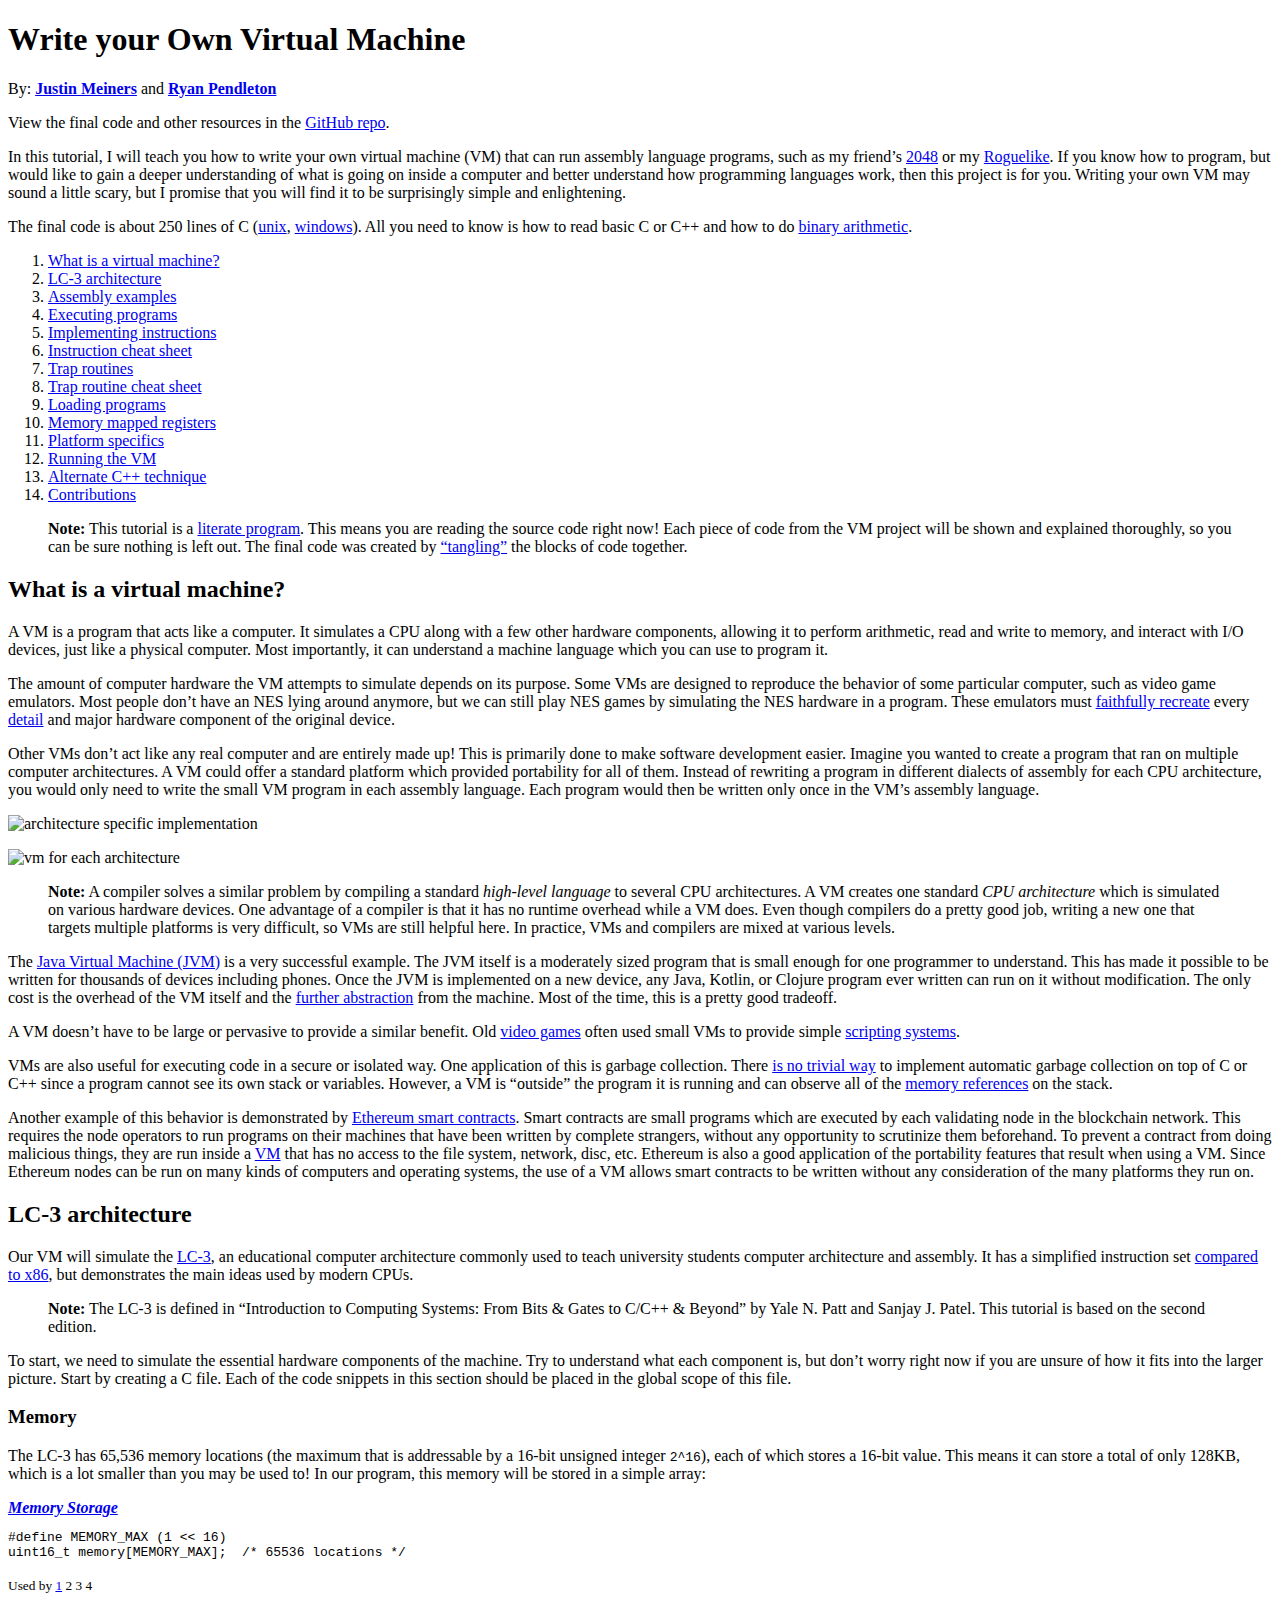
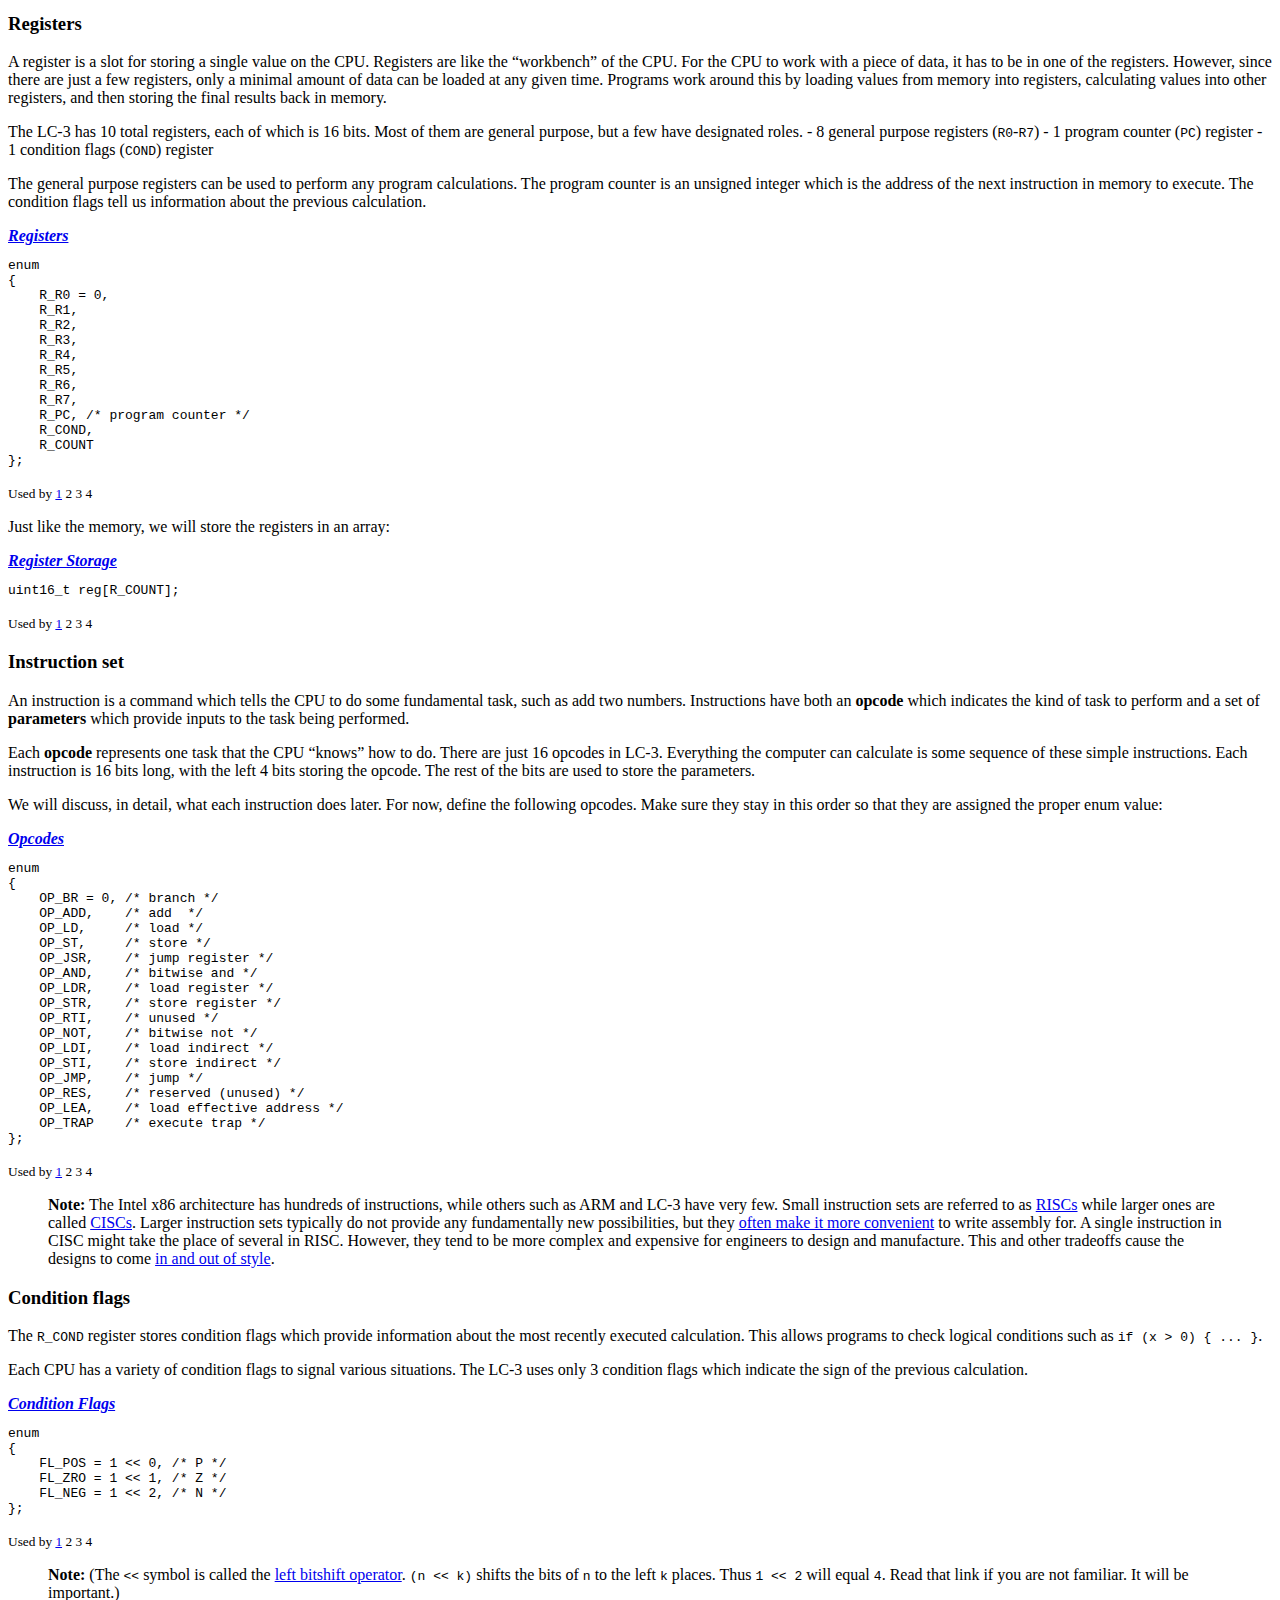
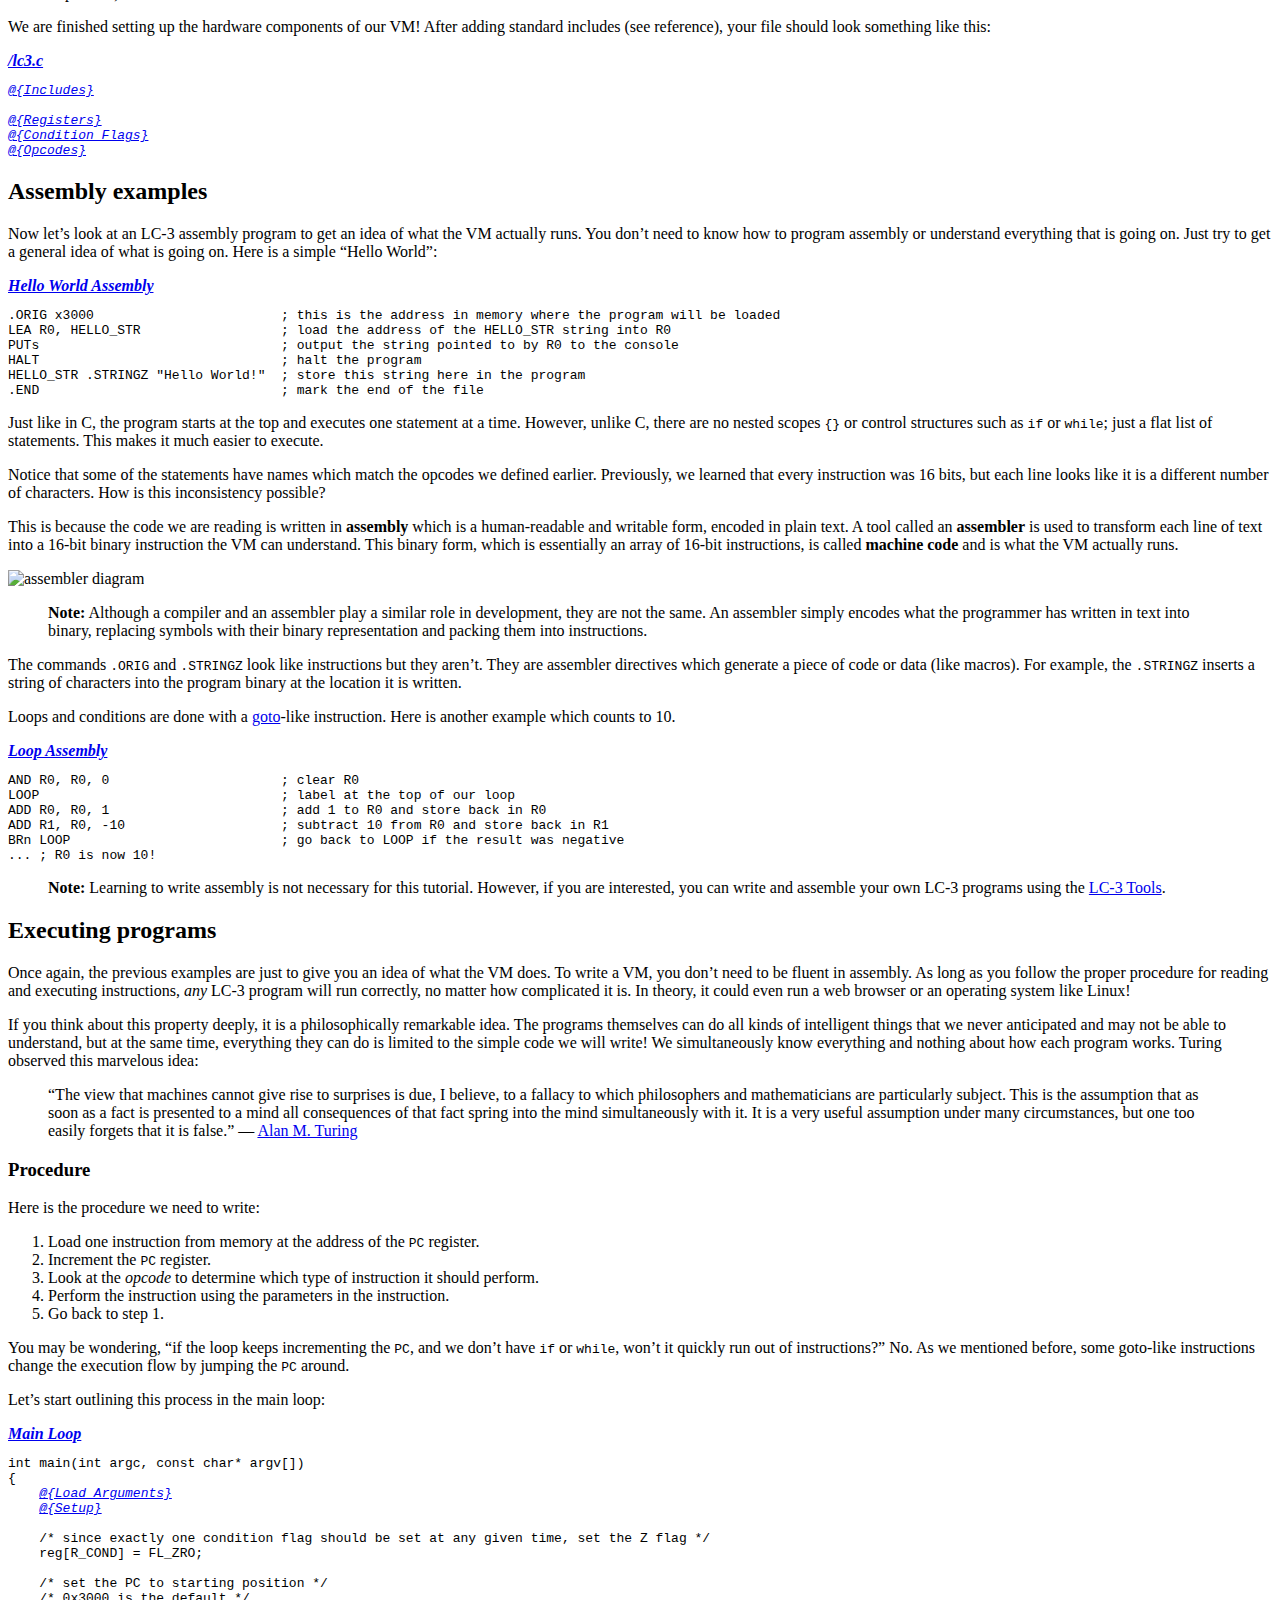
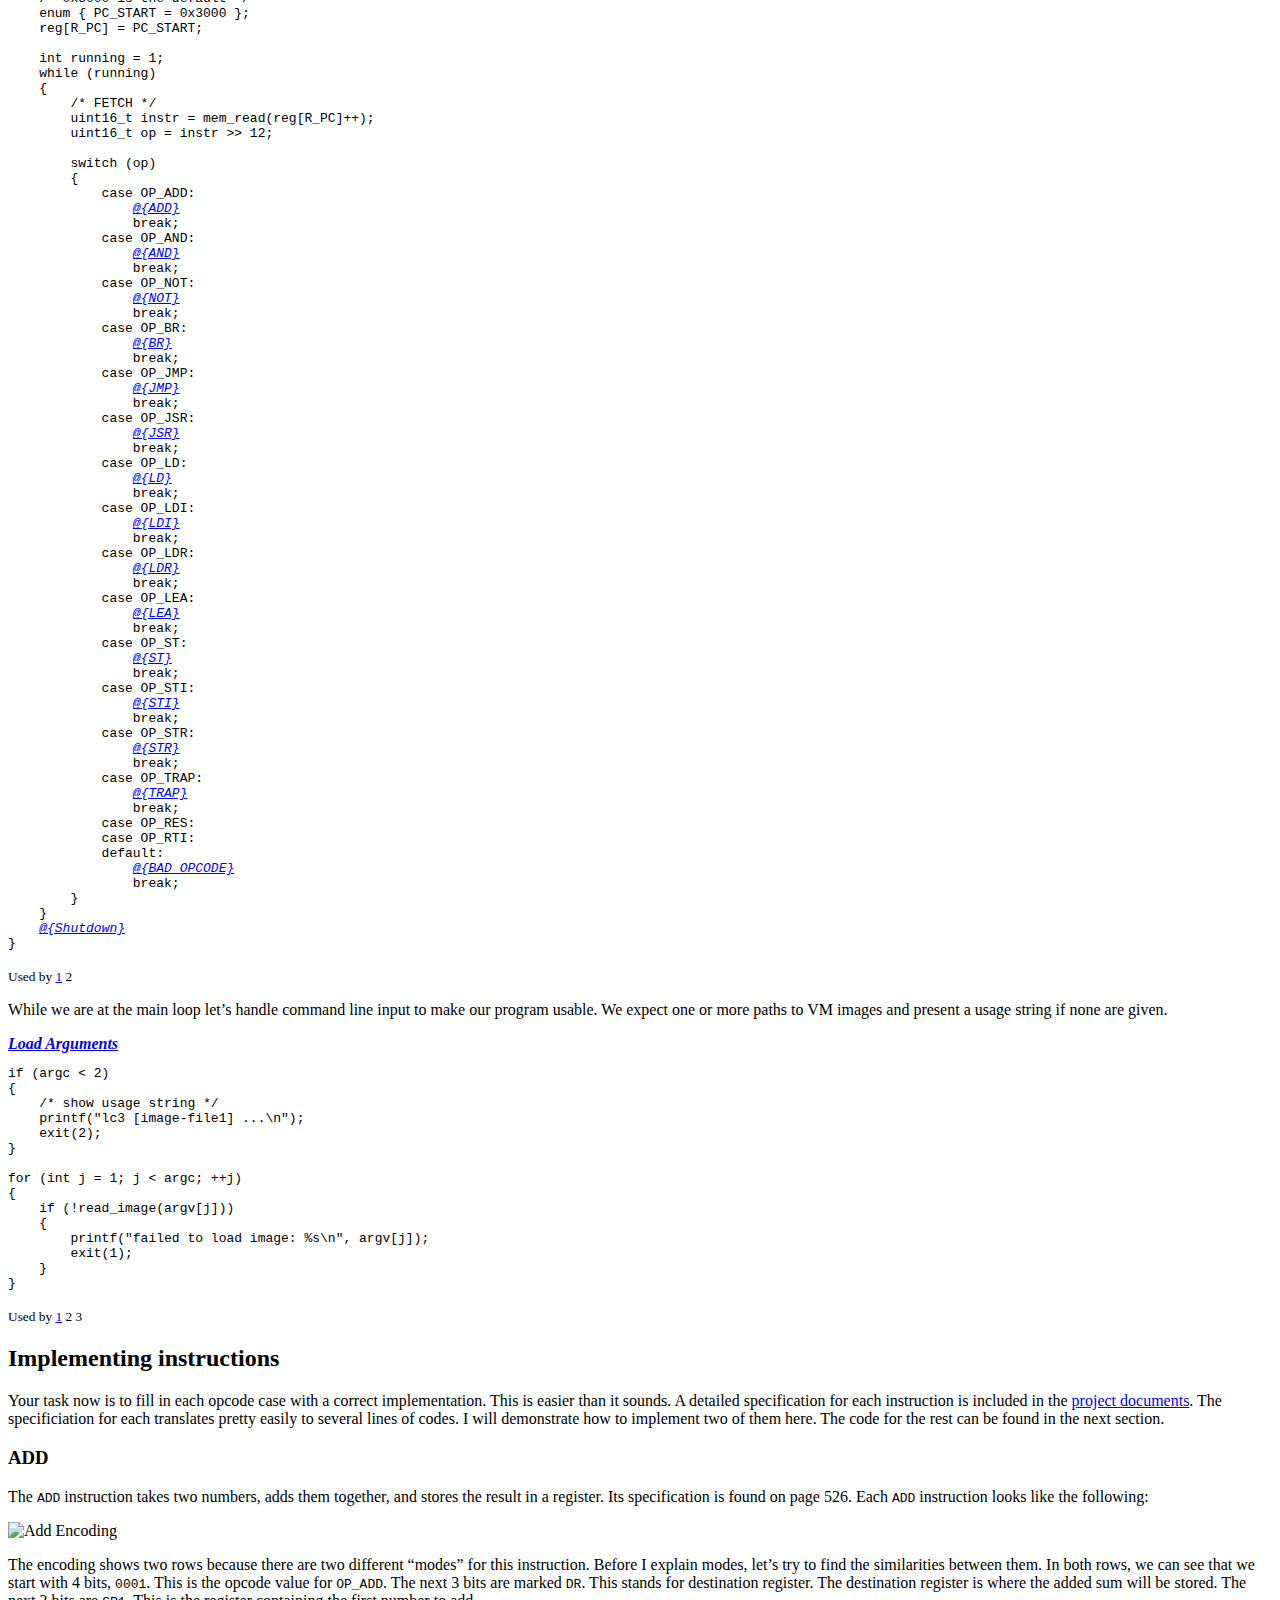
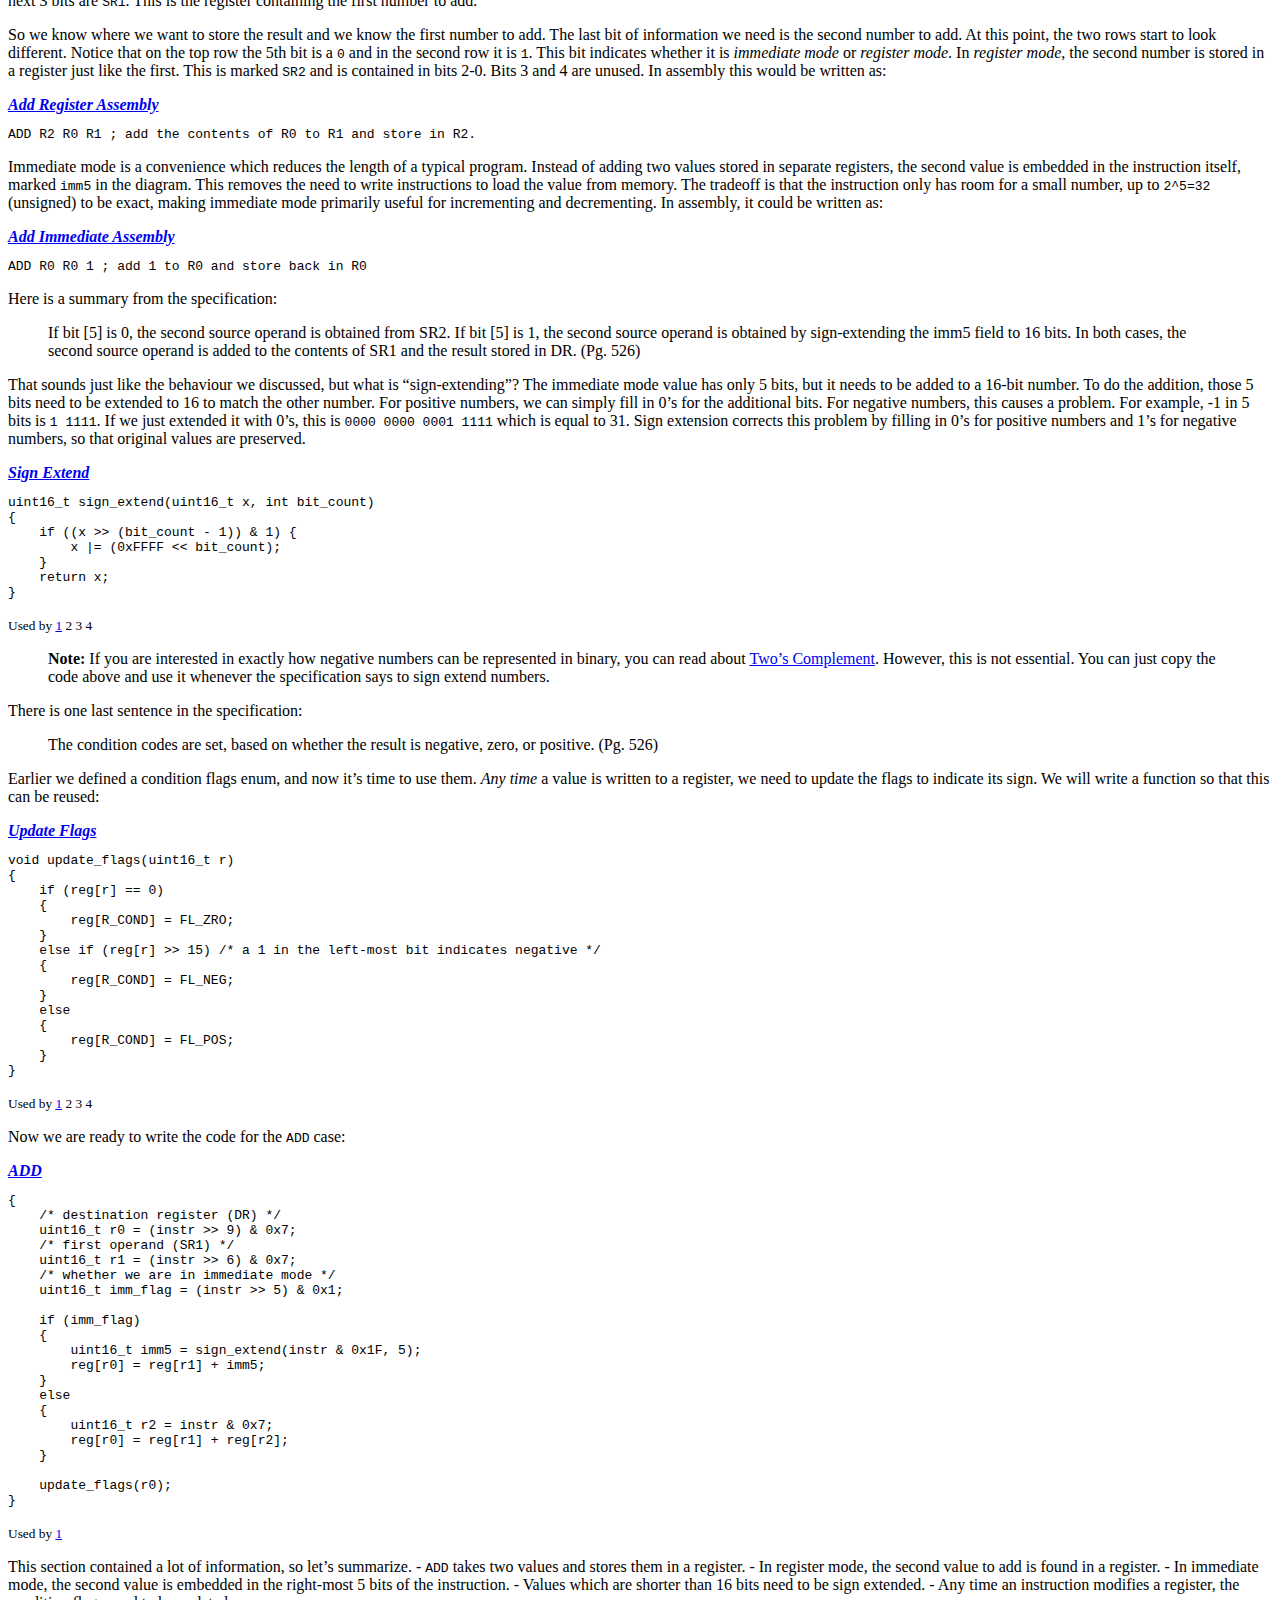
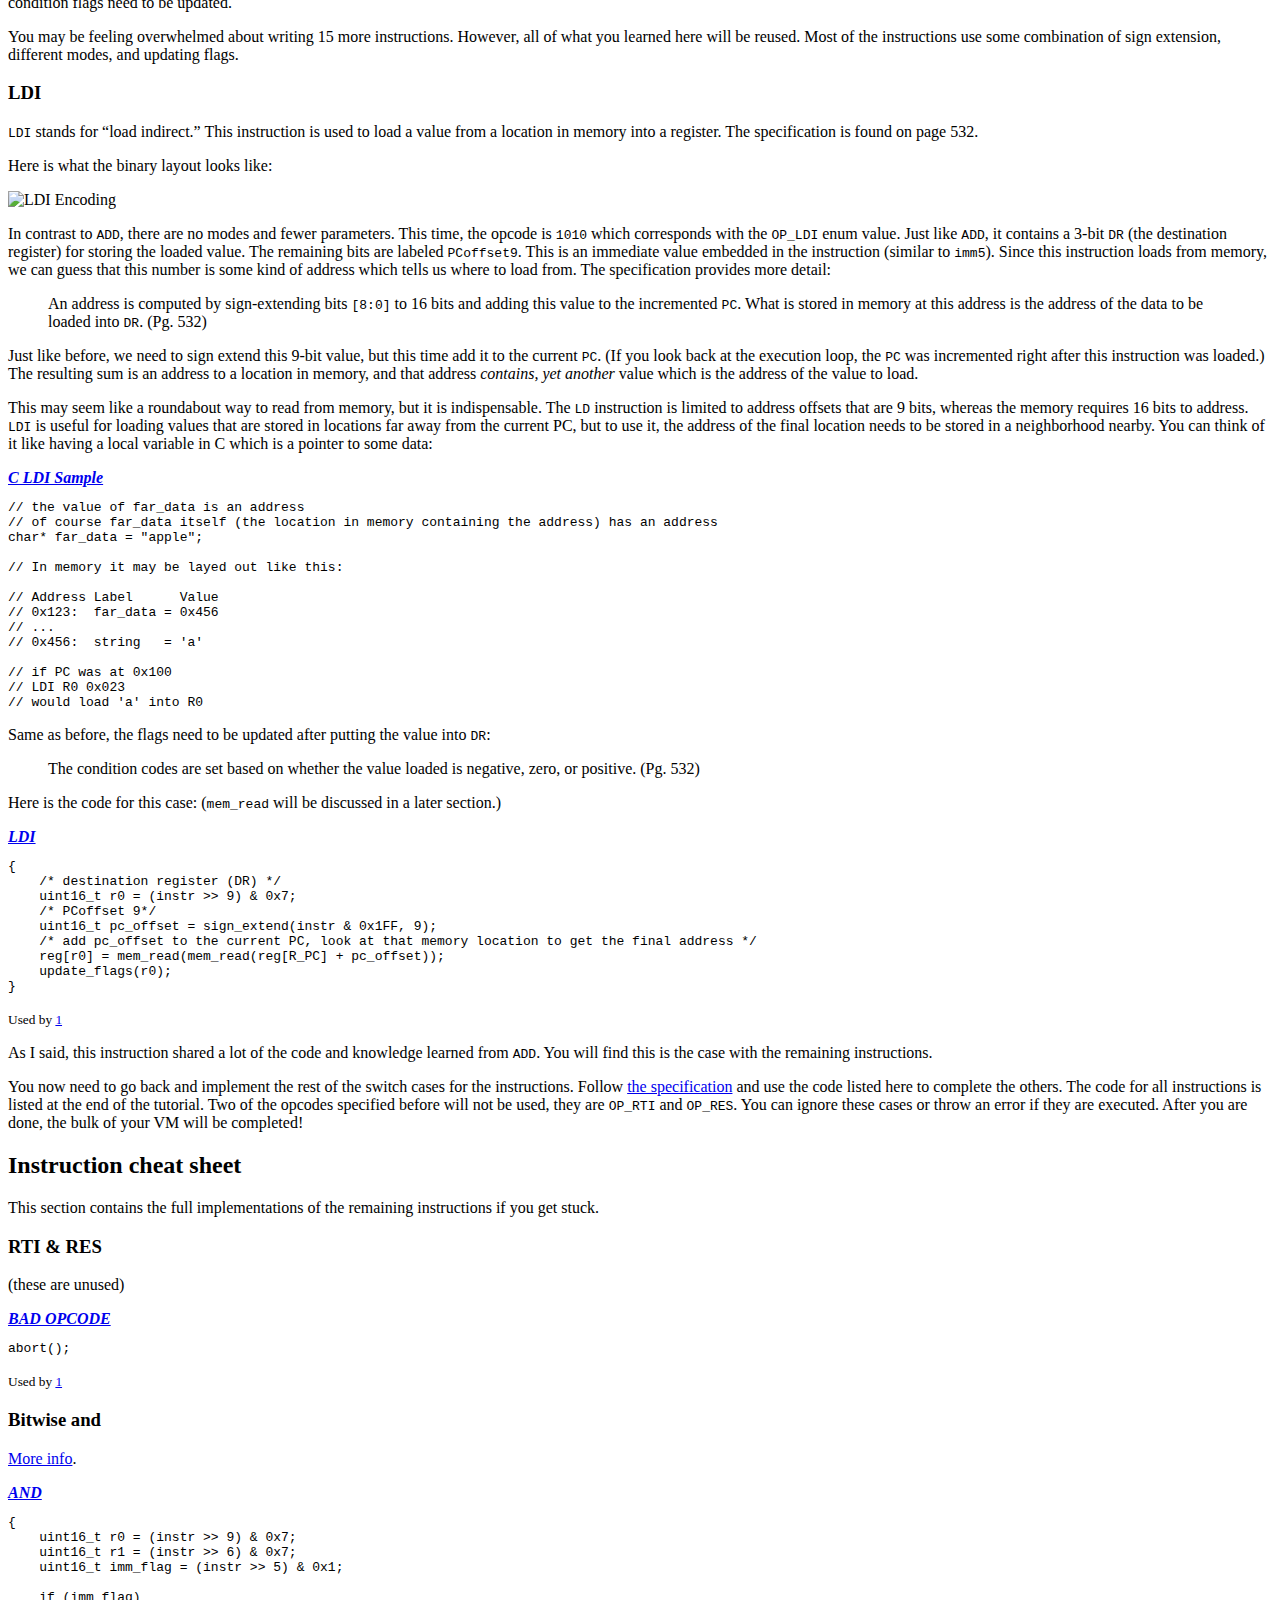
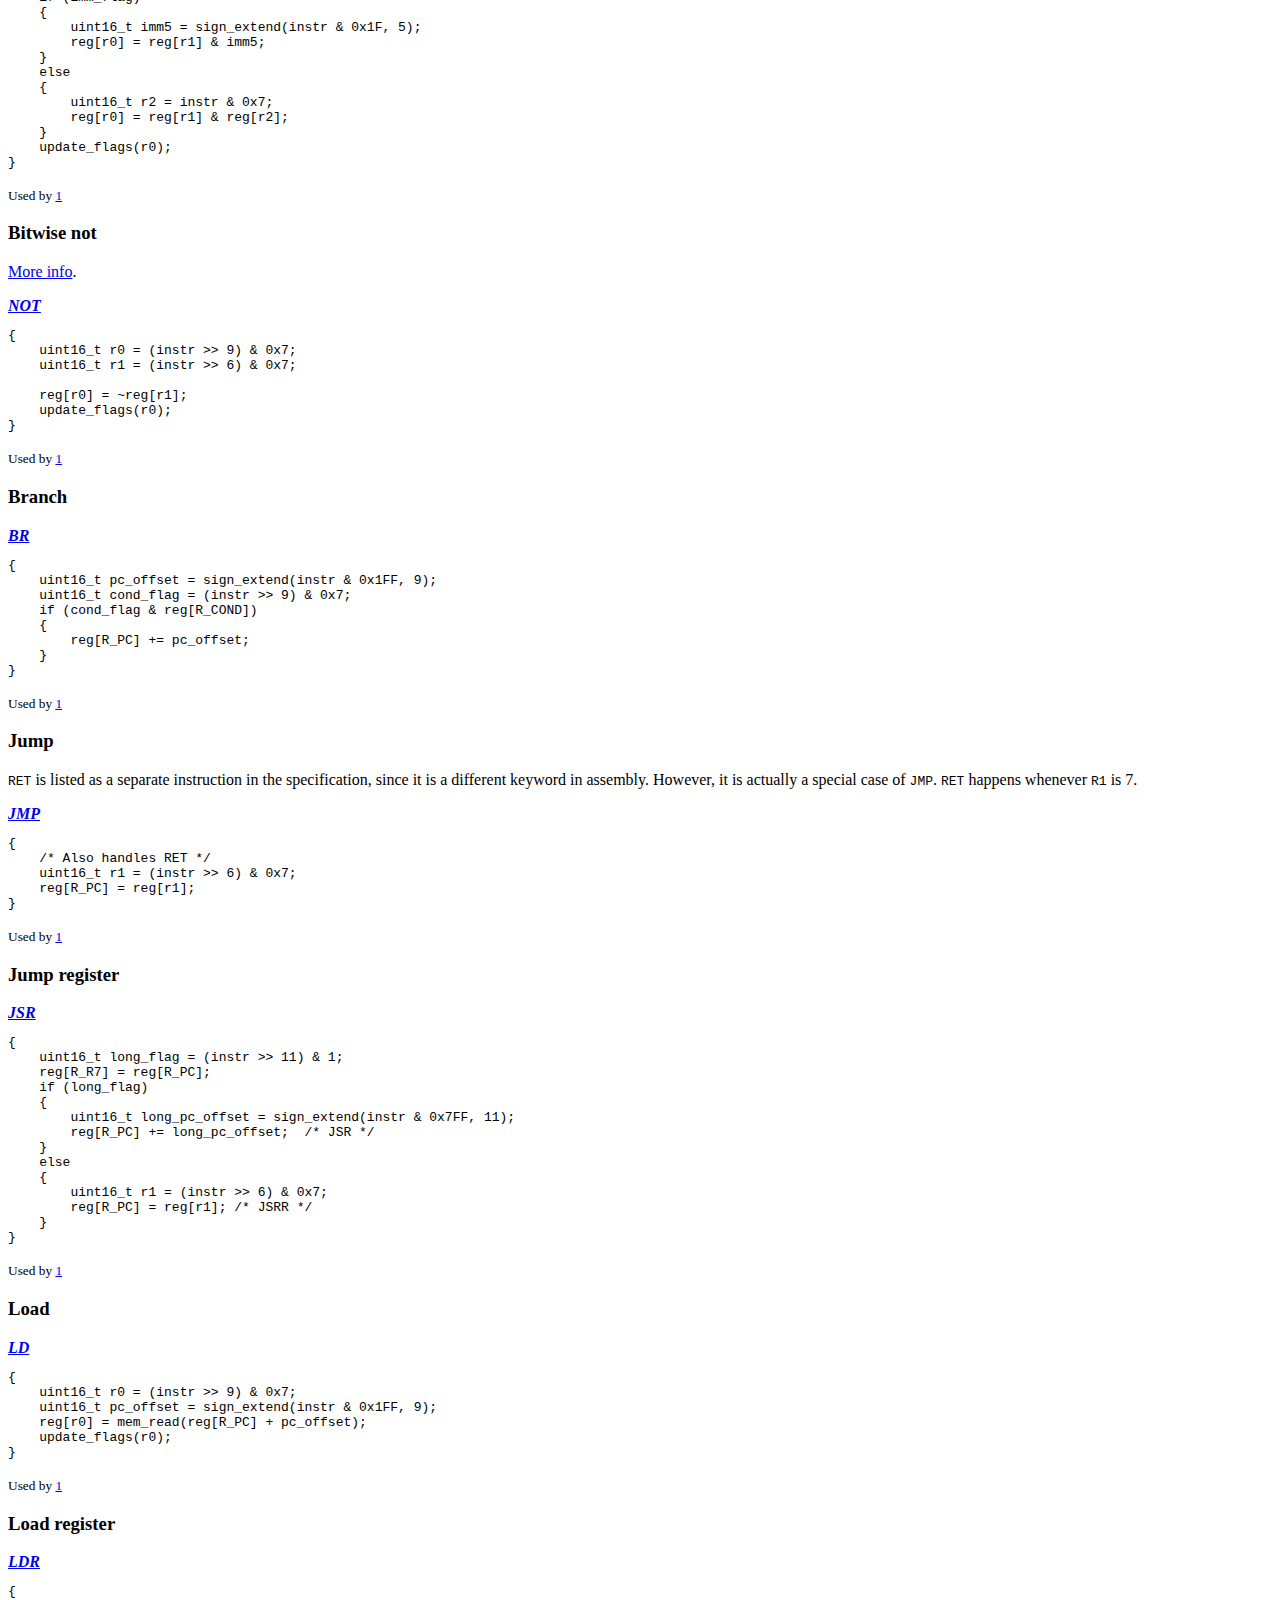
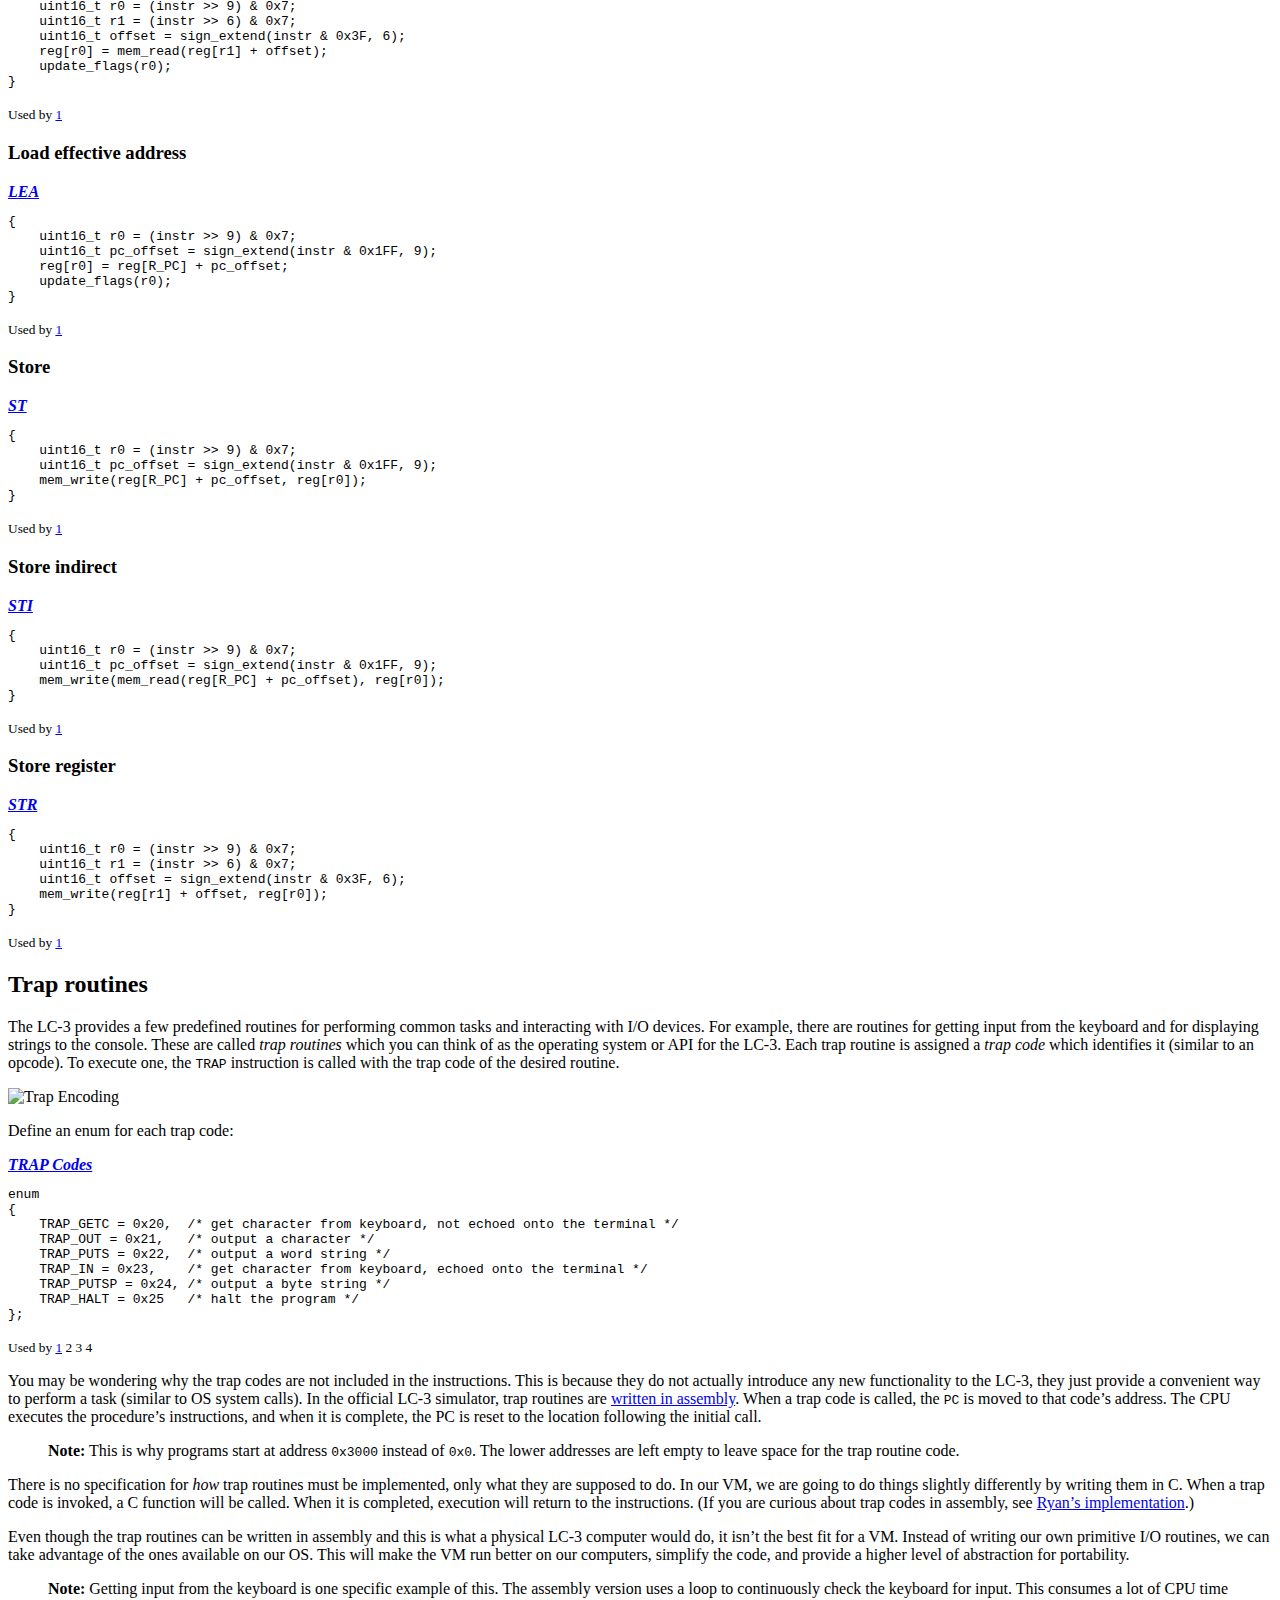
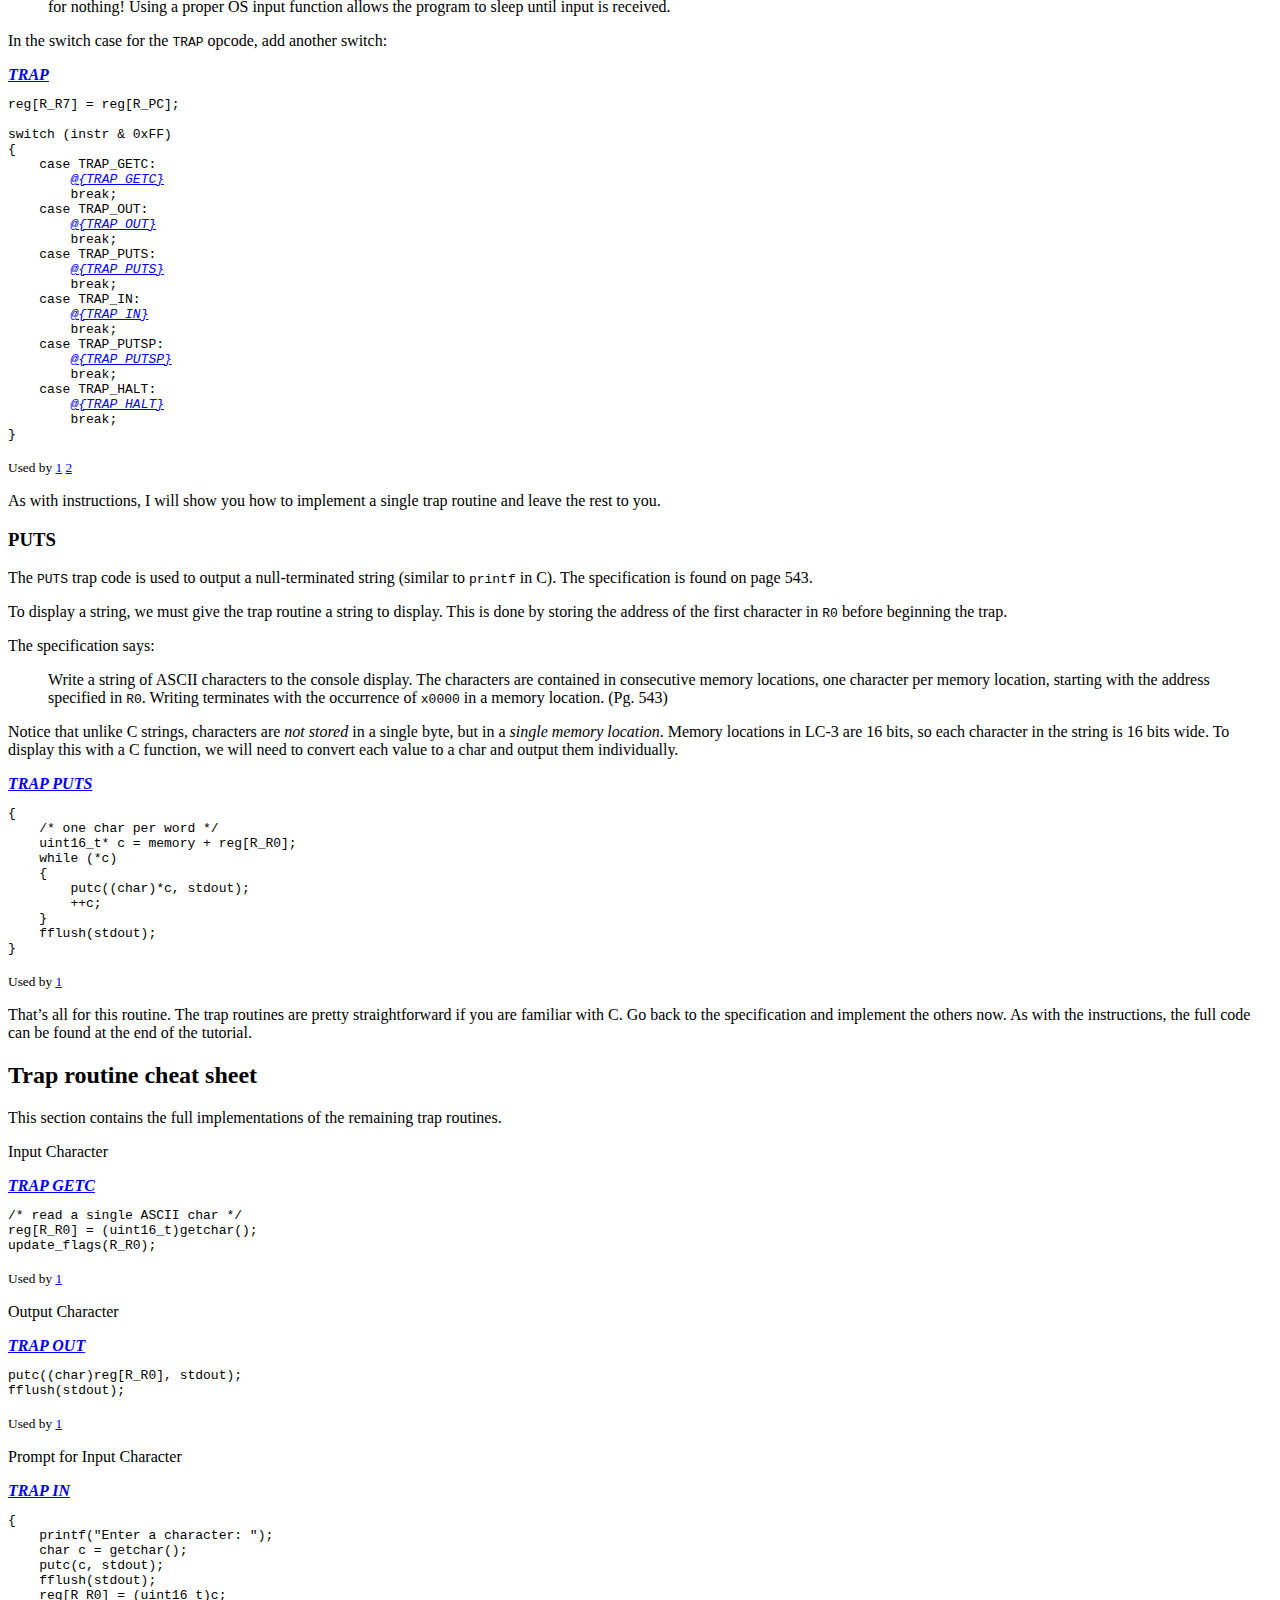
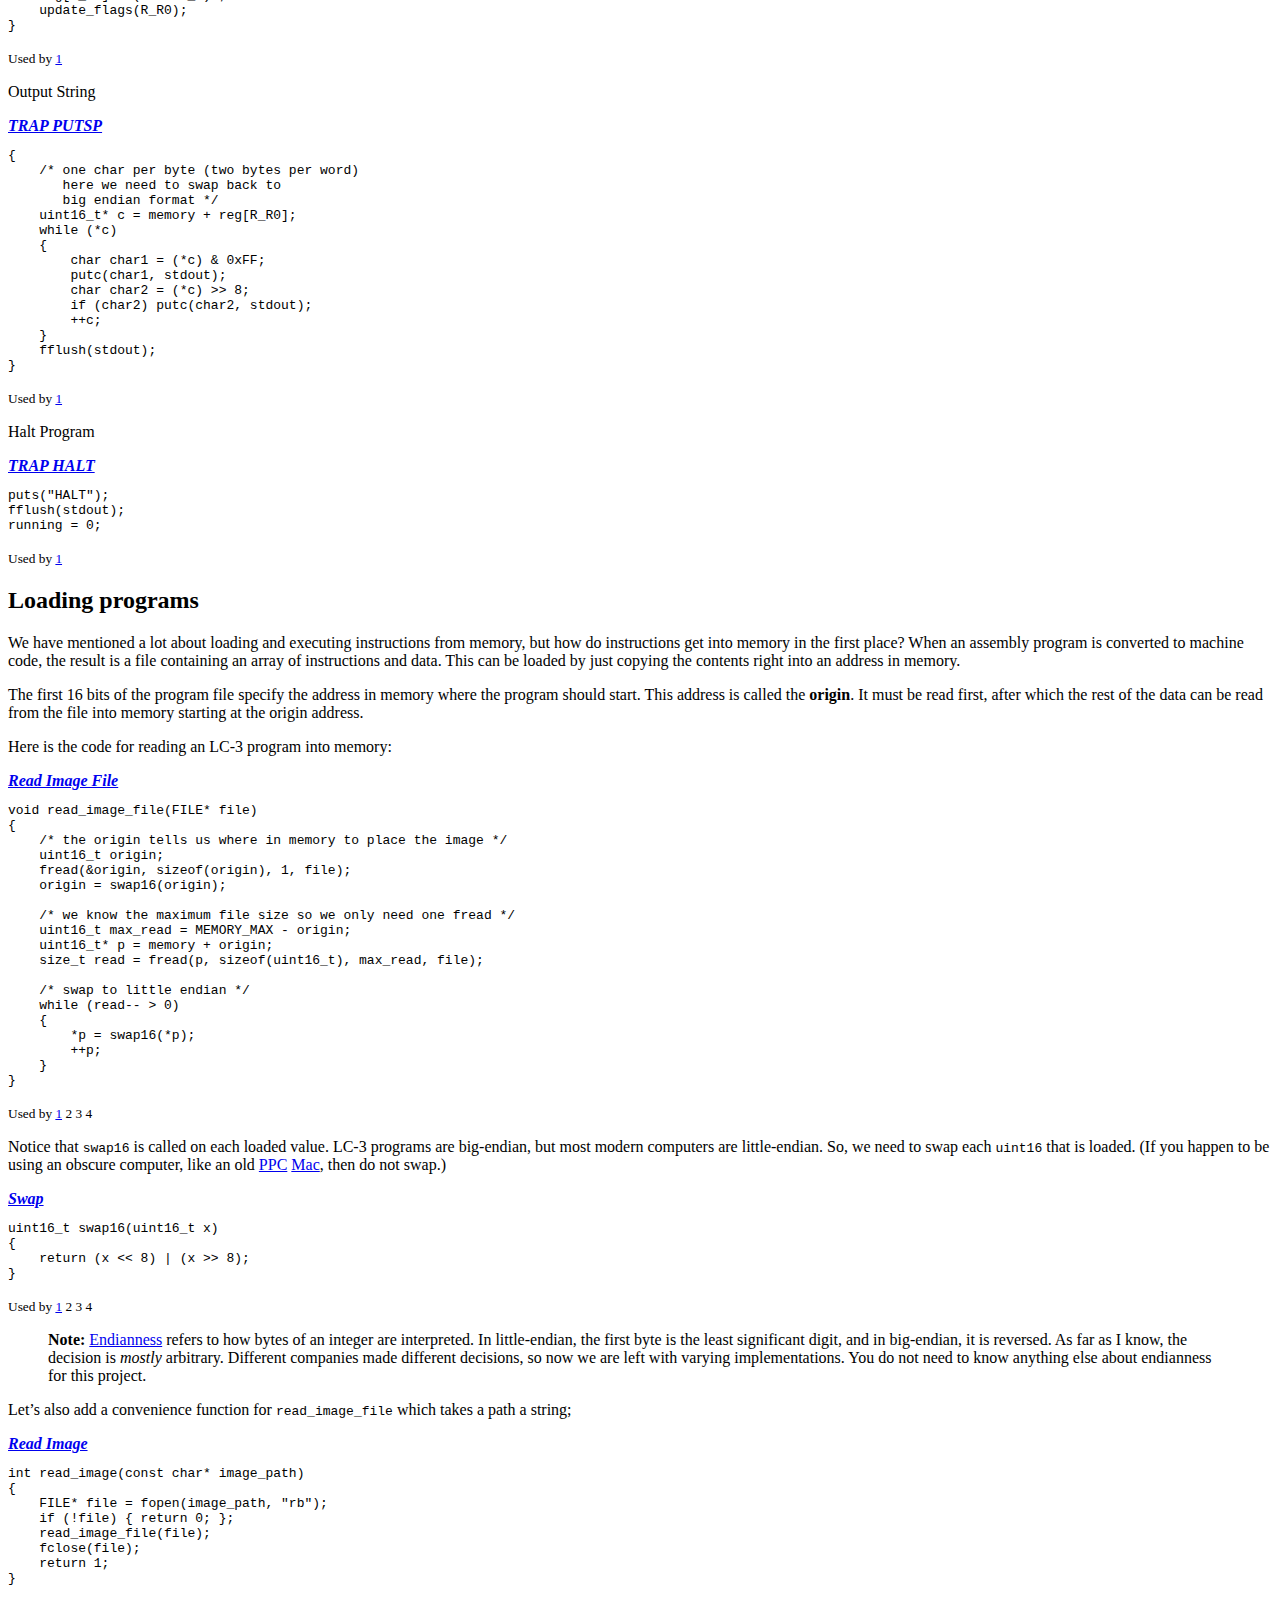
==== commit 8d059cbc: "Merge pull request #65 from ChrizziDerKek/add-lua" ====
--- a/docs/index.html
+++ b/docs/index.html
@@ -11,8 +11,8 @@
 <link rel="stylesheet" href="styles/main.css">
 </head>
 
-<!-- Generated by srcweave https://github.com/justinmeiners/srcweave -->
-<h1>Write your Own Virtual Machine<a id="c0"></a></h1>
+<!-- Generated by srcweave. https://github.com/justinmeiners/srcweave -->
+<h1 id="write-your-own-virtual-machine">Write your Own Virtual Machine</h1>
 
 
 <p>By: <a href="https://www.jmeiners.com"><strong>Justin Meiners</strong></a> and <a href="https://www.ryanp.me"><strong>Ryan Pendleton</strong></a></p>
@@ -24,7 +24,22 @@
 <p>The final code is about 250 lines of C (<a href="src/lc3.c">unix</a>, <a href="src/lc3-win.c">windows</a>).
 All you need to know is how to read basic C or C++ and how to do <a href="https://www.swarthmore.edu/NatSci/echeeve1/Ref/BinaryMath/BinaryMath.html">binary arithmetic</a>.</p>
 
-<ol><li><a href="#s0:0">What is a virtual machine?</a></li><li><a href="#s0:1">LC-3 architecture</a></li><li><a href="#s0:2">Assembly examples</a></li><li><a href="#s0:3">Executing programs</a></li><li><a href="#s0:4">Implementing instructions</a></li><li><a href="#s0:5">Instruction cheat sheet</a></li><li><a href="#s0:6">Trap routines</a></li><li><a href="#s0:7">Trap routine cheat sheet</a></li><li><a href="#s0:8">Loading programs</a></li><li><a href="#s0:9">Memory mapped registers</a></li><li><a href="#s0:10">Platform specifics</a></li><li><a href="#s0:11">Running the VM</a></li><li><a href="#s0:12">Alternate C++ technique</a></li><li><a href="#s0:13">Contributions</a></li></ol>
+<ol>
+<li><a href="#what-is-a-virtual-machine-">What is a virtual machine?</a></li>
+<li><a href="#lc-3-architecture">LC-3 architecture</a></li>
+<li><a href="#assembly-examples">Assembly examples</a></li>
+<li><a href="#executing-programs">Executing programs</a></li>
+<li><a href="#implementing-instructions">Implementing instructions</a></li>
+<li><a href="#instruction-cheat-sheet">Instruction cheat sheet</a></li>
+<li><a href="#trap-routines">Trap routines</a></li>
+<li><a href="#trap-routine-cheat-sheet">Trap routine cheat sheet</a></li>
+<li><a href="#loading-programs">Loading programs</a></li>
+<li><a href="#memory-mapped-registers">Memory mapped registers</a></li>
+<li><a href="#platform-specifics">Platform specifics</a></li>
+<li><a href="#running-the-vm">Running the VM</a></li>
+<li><a href="#alternate-c-technique">Alternate C++ technique</a></li>
+<li><a href="#contributions">Contributions</a></li>
+</ol>
 
 
 <blockquote><p><strong>Note:</strong> This tutorial is a <a href="https://en.wikipedia.org/wiki/Literate_programming">literate program</a>.
@@ -32,7 +47,7 @@
 Each piece of code from the VM project will be shown and explained thoroughly, so you can be sure nothing is left out.
 The final code was created by <a href="https://github.com/justinmeiners/srcweave">&ldquo;tangling&rdquo;</a> the blocks of code together.</p></blockquote>
 
-<h2>1. What is a virtual machine?<a id="s0:0"></a></h2>
+<h2 id="what-is-a-virtual-machine-">What is a virtual machine?</h2>
 
 
 <p>A VM is a program that acts like a computer. It simulates a CPU along with a few other hardware components, allowing it to perform arithmetic, read and write to memory, and interact with I/O devices, just like a physical computer. Most importantly, it can understand a machine language which you can use to program it.</p>
@@ -49,18 +64,20 @@
 
 <p>The <a href="https://en.wikipedia.org/wiki/Java_virtual_machine">Java Virtual Machine (JVM)</a> is a very successful example. The JVM itself is a moderately sized program that is small enough for one programmer to understand. This has made it possible to be written for thousands of devices including phones. Once the JVM is implemented on a new device, any Java, Kotlin, or Clojure program ever written can run on it without modification. The only cost is the overhead of the VM itself and the <a href="https://www.joelonsoftware.com/2002/11/11/the-law-of-leaky-abstractions/">further abstraction</a> from the machine. Most of the time, this is a pretty good tradeoff.</p>
 
-<p>A VM doesn&rsquo;t have to be large or pervasive to provide a similar benefit. Old <a href="https://fabiensanglard.net/anotherWorld_code_review/">video games</a> often used small VMs to provide simple <a href="https://sf2platinum.wordpress.com/page/1/">scripting systems</a>.</p>
+<p>A VM doesn&rsquo;t have to be large or pervasive to provide a similar benefit. Old <a href="https://fabiensanglard.net/anotherWorld_code_review/">video games</a> often used small VMs to provide simple <a href="https://sf2platinum.wordpress.com/2017/01/20/the-ai-engine/">scripting systems</a>.</p>
 
 <p>VMs are also useful for executing code in a secure or isolated way. One application of this is garbage collection. There <a href="https://www.lua.org/pil/24.2.html">is no trivial way</a> to implement automatic garbage collection on top of C or C++ since a program cannot see its own stack or variables. However, a VM is “outside” the program it is running and can observe all of the <a href="https://en.wikipedia.org/wiki/Tracing_garbage_collection">memory references</a> on the stack.</p>
 
 <p>Another example of this behavior is demonstrated by <a href="https://solidity.readthedocs.io/en/v0.4.24/introduction-to-smart-contracts.html">Ethereum smart contracts</a>. Smart contracts are small programs which are executed by each validating node in the blockchain network. This requires the node operators to run programs on their machines that have been written by complete strangers, without any opportunity to scrutinize them beforehand. To prevent a contract from doing malicious things, they are run inside a <a href="http://ethdocs.org/en/latest/introduction/what-is-ethereum.html#ethereum-virtual-machine">VM</a> that has no access to the file system, network, disc, etc. Ethereum is also a good application of the portability features that result when using a VM. Since Ethereum nodes can be run on many kinds of computers and operating systems, the use of a VM allows smart contracts to be written without any consideration of the many platforms they run on.</p>
 
-<h2>2. LC-3 architecture<a id="s0:1"></a></h2>
-
-
-<p>Our VM will simulate a fictional computer called the <a href="https://en.wikipedia.org/wiki/Little_Computer_3">LC-3</a>. The LC-3 is popular for teaching university students how to program in assembly language. It has a simplified instruction set <a href="http://ref.x86asm.net/coder64.html">compared to x86</a>, but contains all the main ideas used in modern CPUs.</p>
-
-<p>First, we need to simulate the essential hardware components of the machine. Try to understand what each component is, but don&rsquo;t worry right now if you are unsure of how it fits into the larger picture. Start by creating a C file. Each of the code snippets in this section should be placed in the global scope of this file.</p>
+<h2 id="lc-3-architecture">LC-3 architecture</h2>
+
+
+<p>Our VM will simulate the <a href="https://en.wikipedia.org/wiki/Little_Computer_3">LC-3</a>, an educational computer architecture commonly used to teach university students computer architecture and assembly. It has a simplified instruction set <a href="http://ref.x86asm.net/coder64.html">compared to x86</a>, but demonstrates the main ideas used by modern CPUs.</p>
+
+<blockquote><p><strong>Note:</strong> The LC-3 is defined in &ldquo;Introduction to Computing Systems: From Bits &amp; Gates to C/C++ &amp; Beyond&rdquo; by Yale N. Patt and Sanjay J. Patel. This tutorial is based on the second edition.</p></blockquote>
+
+<p>To start, we need to simulate the essential hardware components of the machine. Try to understand what each component is, but don&rsquo;t worry right now if you are unsure of how it fits into the larger picture. Start by creating a C file. Each of the code snippets in this section should be placed in the global scope of this file.</p>
 
 <h3>Memory</h3>
 
@@ -68,11 +85,11 @@
 
 <div class="code-block">
 <span class="block-header">
-<strong class="block-title"><em><a id="memory-storage-block-1" href="#memory-storage-block-1">Memory Storage</a></em></strong></span>
+<strong class="block-title"><em><a id=":memory-storage" href="#:memory-storage">Memory Storage</a></em></strong></span>
 <pre class="prettyprint"><code class="">#define MEMORY_MAX (1 &lt;&lt; 16)
 uint16_t memory[MEMORY_MAX];  /* 65536 locations */
 </code></pre>
-<p class="block-usages"><small>Used by <a href="#-lc3.c-block-99" title="/lc3.c">1</a> <span title="/lc3-win.c">2</span> <span title="/lc3-alt.cpp">3</span> <span title="/lc3-alt-win.cpp">4</span> </small></p></div>
+<p class="block-usages"><small>Used by <a href="#:lc3.c_2" title="/lc3.c">1</a> <span title="/lc3-win.c">2</span> <span title="/lc3-alt.cpp">3</span> <span title="/lc3-alt-win.cpp">4</span> </small></p></div>
 
 
 <h3>Registers</h3>
@@ -88,7 +105,7 @@
 
 <div class="code-block">
 <span class="block-header">
-<strong class="block-title"><em><a id="registers-block-3" href="#registers-block-3">Registers</a></em></strong></span>
+<strong class="block-title"><em><a id=":registers" href="#:registers">Registers</a></em></strong></span>
 <pre class="prettyprint"><code class="">enum
 {
     R_R0 = 0,
@@ -104,17 +121,17 @@
     R_COUNT
 };
 </code></pre>
-<p class="block-usages"><small>Used by <a href="#-lc3.c-block-11" title="/lc3.c">1</a> <span title="/lc3-win.c">2</span> <span title="/lc3-alt.cpp">3</span> <span title="/lc3-alt-win.cpp">4</span> </small></p></div>
+<p class="block-usages"><small>Used by <a href="#:lc3.c" title="/lc3.c">1</a> <span title="/lc3-win.c">2</span> <span title="/lc3-alt.cpp">3</span> <span title="/lc3-alt-win.cpp">4</span> </small></p></div>
 
 
 <p>Just like the memory, we will store the registers in an array:</p>
 
 <div class="code-block">
 <span class="block-header">
-<strong class="block-title"><em><a id="register-storage-block-5" href="#register-storage-block-5">Register Storage</a></em></strong></span>
+<strong class="block-title"><em><a id=":register-storage" href="#:register-storage">Register Storage</a></em></strong></span>
 <pre class="prettyprint"><code class="">uint16_t reg[R_COUNT];
 </code></pre>
-<p class="block-usages"><small>Used by <a href="#-lc3.c-block-99" title="/lc3.c">1</a> <span title="/lc3-win.c">2</span> <span title="/lc3-alt.cpp">3</span> <span title="/lc3-alt-win.cpp">4</span> </small></p></div>
+<p class="block-usages"><small>Used by <a href="#:lc3.c_2" title="/lc3.c">1</a> <span title="/lc3-win.c">2</span> <span title="/lc3-alt.cpp">3</span> <span title="/lc3-alt-win.cpp">4</span> </small></p></div>
 
 
 <h3>Instruction set</h3>
@@ -127,7 +144,7 @@
 
 <div class="code-block">
 <span class="block-header">
-<strong class="block-title"><em><a id="opcodes-block-7" href="#opcodes-block-7">Opcodes</a></em></strong></span>
+<strong class="block-title"><em><a id=":opcodes" href="#:opcodes">Opcodes</a></em></strong></span>
 <pre class="prettyprint"><code class="">enum
 {
     OP_BR = 0, /* branch */
@@ -148,7 +165,7 @@
     OP_TRAP    /* execute trap */
 };
 </code></pre>
-<p class="block-usages"><small>Used by <a href="#-lc3.c-block-11" title="/lc3.c">1</a> <span title="/lc3-win.c">2</span> <span title="/lc3-alt.cpp">3</span> <span title="/lc3-alt-win.cpp">4</span> </small></p></div>
+<p class="block-usages"><small>Used by <a href="#:lc3.c" title="/lc3.c">1</a> <span title="/lc3-win.c">2</span> <span title="/lc3-alt.cpp">3</span> <span title="/lc3-alt-win.cpp">4</span> </small></p></div>
 
 
 <blockquote><p><strong>Note:</strong> The Intel x86 architecture has hundreds of instructions, while others such as ARM and LC-3 have very few. Small instruction sets are referred to as <a href="https://en.wikipedia.org/wiki/Reduced_instruction_set_computer">RISCs</a> while larger ones are called <a href="https://en.wikipedia.org/wiki/Complex_instruction_set_computer">CISCs</a>. Larger instruction sets typically do not provide any fundamentally new possibilities, but they <a href="https://cs.stanford.edu/people/eroberts/courses/soco/projects/risc/risccisc/">often make it more convenient</a> to write assembly for. A single instruction in CISC might take the place of several in RISC. However, they tend to be more complex and expensive for engineers to design and manufacture. This and other tradeoffs cause the designs to come <a href="https://cs.stackexchange.com/questions/269/why-would-anyone-want-cisc">in and out of style</a>.</p></blockquote>
@@ -161,7 +178,7 @@
 
 <div class="code-block">
 <span class="block-header">
-<strong class="block-title"><em><a id="condition-flags-block-9" href="#condition-flags-block-9">Condition Flags</a></em></strong></span>
+<strong class="block-title"><em><a id=":condition-flags" href="#:condition-flags">Condition Flags</a></em></strong></span>
 <pre class="prettyprint"><code class="">enum
 {
     FL_POS = 1 &lt;&lt; 0, /* P */
@@ -169,7 +186,7 @@
     FL_NEG = 1 &lt;&lt; 2, /* N */
 };
 </code></pre>
-<p class="block-usages"><small>Used by <a href="#-lc3.c-block-11" title="/lc3.c">1</a> <span title="/lc3-win.c">2</span> <span title="/lc3-alt.cpp">3</span> <span title="/lc3-alt-win.cpp">4</span> </small></p></div>
+<p class="block-usages"><small>Used by <a href="#:lc3.c" title="/lc3.c">1</a> <span title="/lc3-win.c">2</span> <span title="/lc3-alt.cpp">3</span> <span title="/lc3-alt-win.cpp">4</span> </small></p></div>
 
 
 <blockquote><p><strong>Note:</strong> (The <code>&lt;&lt;</code> symbol is called the <a href="https://msdn.microsoft.com/en-us/library/336xbhcz.aspx">left bitshift operator</a>. <code>(n &lt;&lt; k)</code> shifts the bits of <code>n</code> to the left <code>k</code> places. Thus <code>1 &lt;&lt; 2</code> will equal <code>4</code>. Read that link if you are not familiar. It will be important.)</p></blockquote>
@@ -178,26 +195,26 @@
 
 <div class="code-block">
 <span class="block-header">
-<strong class="block-title"><em><a id="-lc3.c-block-11" href="#-lc3.c-block-11">/lc3.c</a></em></strong></span>
-<pre class="prettyprint"><code class=""><em class="block-link nocode"><a href="#includes-block-87">@{Includes}</a></em>
-
-<em class="block-link nocode"><a href="#registers-block-3">@{Registers}</a></em>
-<em class="block-link nocode"><a href="#condition-flags-block-9">@{Condition Flags}</a></em>
-<em class="block-link nocode"><a href="#opcodes-block-7">@{Opcodes}</a></em>
+<strong class="block-title"><em><a id=":lc3.c" href="#:lc3.c">/lc3.c</a></em></strong></span>
+<pre class="prettyprint"><code class=""><em class="block-link nocode"><a href="#:includes">@{Includes}</a></em>
+
+<em class="block-link nocode"><a href="#:registers">@{Registers}</a></em>
+<em class="block-link nocode"><a href="#:condition-flags">@{Condition Flags}</a></em>
+<em class="block-link nocode"><a href="#:opcodes">@{Opcodes}</a></em>
 </code></pre>
 </div>
 
 
 
 
-<h2>3. Assembly examples<a id="s0:2"></a></h2>
+<h2 id="assembly-examples">Assembly examples</h2>
 
 
 <p>Now let&rsquo;s look at an LC-3 assembly program to get an idea of what the VM actually runs. You don&rsquo;t need to know how to program assembly or understand everything that is going on. Just try to get a general idea of what is going on. Here is a simple &ldquo;Hello World&rdquo;:</p>
 
 <div class="code-block">
 <span class="block-header">
-<strong class="block-title"><em><a id="hello-world-assembly-block-13" href="#hello-world-assembly-block-13">Hello World Assembly</a></em></strong></span>
+<strong class="block-title"><em><a id=":hello-world-assembly" href="#:hello-world-assembly">Hello World Assembly</a></em></strong></span>
 <pre class="prettyprint"><code class="">.ORIG x3000                        ; this is the address in memory where the program will be loaded
 LEA R0, HELLO_STR                  ; load the address of the HELLO_STR string into R0
 PUTs                               ; output the string pointed to by R0 to the console
@@ -224,7 +241,7 @@
 
 <div class="code-block">
 <span class="block-header">
-<strong class="block-title"><em><a id="loop-assembly-block-15" href="#loop-assembly-block-15">Loop Assembly</a></em></strong></span>
+<strong class="block-title"><em><a id=":loop-assembly" href="#:loop-assembly">Loop Assembly</a></em></strong></span>
 <pre class="prettyprint"><code class="">AND R0, R0, 0                      ; clear R0
 LOOP                               ; label at the top of our loop
 ADD R0, R0, 1                      ; add 1 to R0 and store back in R0
@@ -237,7 +254,7 @@
 
 <blockquote><p><strong>Note:</strong> Learning to write assembly is not necessary for this tutorial. However, if you are interested, you can write and assemble your own LC-3 programs using the <a href="http://highered.mheducation.com/sites/0072467509/student_view0/lc-3_simulator.html">LC-3 Tools</a>.</p></blockquote>
 
-<h2>4. Executing programs<a id="s0:3"></a></h2>
+<h2 id="executing-programs">Executing programs</h2>
 
 
 <p>Once again, the previous examples are just to give you an idea of what the VM does. To write a VM, you don&rsquo;t need to be fluent in assembly. As long as you follow the proper procedure for reading and executing instructions, <em>any</em> LC-3 program will run correctly, no matter how complicated it is. In theory, it could even run a web browser or an operating system like Linux!</p>
@@ -265,11 +282,11 @@
 
 <div class="code-block">
 <span class="block-header">
-<strong class="block-title"><em><a id="main-loop-block-17" href="#main-loop-block-17">Main Loop</a></em></strong></span>
+<strong class="block-title"><em><a id=":main-loop" href="#:main-loop">Main Loop</a></em></strong></span>
 <pre class="prettyprint"><code class="">int main(int argc, const char* argv[])
 {
-    <em class="block-link nocode"><a href="#load-arguments-block-19">@{Load Arguments}</a></em>
-    <em class="block-link nocode"><a href="#setup-block-93">@{Setup}</a></em>
+    <em class="block-link nocode"><a href="#:load-arguments">@{Load Arguments}</a></em>
+    <em class="block-link nocode"><a href="#:setup">@{Setup}</a></em>
 
     /* since exactly one condition flag should be set at any given time, set the Z flag */
     reg[R_COND] = FL_ZRO;
@@ -289,58 +306,58 @@
         switch (op)
         {
             case OP_ADD:
-                <em class="block-link nocode"><a href="#add-block-29">@{ADD}</a></em>
+                <em class="block-link nocode"><a href="#:add">@{ADD}</a></em>
                 break;
             case OP_AND:
-                <em class="block-link nocode"><a href="#and-block-37">@{AND}</a></em>
+                <em class="block-link nocode"><a href="#:and">@{AND}</a></em>
                 break;
             case OP_NOT:
-                <em class="block-link nocode"><a href="#not-block-39">@{NOT}</a></em>
+                <em class="block-link nocode"><a href="#:not">@{NOT}</a></em>
                 break;
             case OP_BR:
-                <em class="block-link nocode"><a href="#br-block-41">@{BR}</a></em>
+                <em class="block-link nocode"><a href="#:br">@{BR}</a></em>
                 break;
             case OP_JMP:
-                <em class="block-link nocode"><a href="#jmp-block-43">@{JMP}</a></em>
+                <em class="block-link nocode"><a href="#:jmp">@{JMP}</a></em>
                 break;
             case OP_JSR:
-                <em class="block-link nocode"><a href="#jsr-block-45">@{JSR}</a></em>
+                <em class="block-link nocode"><a href="#:jsr">@{JSR}</a></em>
                 break;
             case OP_LD:
-                <em class="block-link nocode"><a href="#ld-block-47">@{LD}</a></em>
+                <em class="block-link nocode"><a href="#:ld">@{LD}</a></em>
                 break;
             case OP_LDI:
-                <em class="block-link nocode"><a href="#ldi-block-33">@{LDI}</a></em>
+                <em class="block-link nocode"><a href="#:ldi">@{LDI}</a></em>
                 break;
             case OP_LDR:
-                <em class="block-link nocode"><a href="#ldr-block-49">@{LDR}</a></em>
+                <em class="block-link nocode"><a href="#:ldr">@{LDR}</a></em>
                 break;
             case OP_LEA:
-                <em class="block-link nocode"><a href="#lea-block-51">@{LEA}</a></em>
+                <em class="block-link nocode"><a href="#:lea">@{LEA}</a></em>
                 break;
             case OP_ST:
-                <em class="block-link nocode"><a href="#st-block-53">@{ST}</a></em>
+                <em class="block-link nocode"><a href="#:st">@{ST}</a></em>
                 break;
             case OP_STI:
-                <em class="block-link nocode"><a href="#sti-block-55">@{STI}</a></em>
+                <em class="block-link nocode"><a href="#:sti">@{STI}</a></em>
                 break;
             case OP_STR:
-                <em class="block-link nocode"><a href="#str-block-57">@{STR}</a></em>
+                <em class="block-link nocode"><a href="#:str">@{STR}</a></em>
                 break;
             case OP_TRAP:
-                <em class="block-link nocode"><a href="#trap-block-61">@{TRAP}</a></em>
+                <em class="block-link nocode"><a href="#:trap">@{TRAP}</a></em>
                 break;
             case OP_RES:
             case OP_RTI:
             default:
-                <em class="block-link nocode"><a href="#bad-opcode-block-35">@{BAD OPCODE}</a></em>
+                <em class="block-link nocode"><a href="#:bad-opcode">@{BAD OPCODE}</a></em>
                 break;
         }
     }
-    <em class="block-link nocode"><a href="#shutdown-block-95">@{Shutdown}</a></em>
-}
-</code></pre>
-<p class="block-usages"><small>Used by <a href="#-lc3.c-block-99" title="/lc3.c">1</a> <span title="/lc3-win.c">2</span> </small></p></div>
+    <em class="block-link nocode"><a href="#:shutdown">@{Shutdown}</a></em>
+}
+</code></pre>
+<p class="block-usages"><small>Used by <a href="#:lc3.c_2" title="/lc3.c">1</a> <span title="/lc3-win.c">2</span> </small></p></div>
 
 
 <p>While we are at the main loop let&rsquo;s handle command line input to make our program usable.
@@ -348,7 +365,7 @@
 
 <div class="code-block">
 <span class="block-header">
-<strong class="block-title"><em><a id="load-arguments-block-19" href="#load-arguments-block-19">Load Arguments</a></em></strong></span>
+<strong class="block-title"><em><a id=":load-arguments" href="#:load-arguments">Load Arguments</a></em></strong></span>
 <pre class="prettyprint"><code class="">if (argc &lt; 2)
 {
     /* show usage string */
@@ -365,12 +382,12 @@
     }
 }
 </code></pre>
-<p class="block-usages"><small>Used by <a href="#main-loop-block-17" title="Main Loop">1</a> <span title="/lc3-alt.cpp">2</span> <span title="/lc3-alt-win.cpp">3</span> </small></p></div>
-
-
-
-
-<h2>5. Implementing instructions<a id="s0:4"></a></h2>
+<p class="block-usages"><small>Used by <a href="#:main-loop" title="Main Loop">1</a> <span title="/lc3-alt.cpp">2</span> <span title="/lc3-alt-win.cpp">3</span> </small></p></div>
+
+
+
+
+<h2 id="implementing-instructions">Implementing instructions</h2>
 
 
 <p>Your task now is to fill in each opcode case with a correct implementation. This is easier than it sounds. A detailed specification for each instruction is included in the <a href="supplies/lc3-isa.pdf">project documents</a>. The specificiation for each translates pretty easily to several lines of codes. I will demonstrate how to implement two of them here. The code for the rest can be found in the next section.</p>
@@ -387,7 +404,7 @@
 
 <div class="code-block">
 <span class="block-header">
-<strong class="block-title"><em><a id="add-register-assembly-block-21" href="#add-register-assembly-block-21">Add Register Assembly</a></em></strong></span>
+<strong class="block-title"><em><a id=":add-register-assembly" href="#:add-register-assembly">Add Register Assembly</a></em></strong></span>
 <pre class="prettyprint"><code class="">ADD R2 R0 R1 ; add the contents of R0 to R1 and store in R2.
 </code></pre>
 </div>
@@ -402,7 +419,7 @@
 
 <div class="code-block">
 <span class="block-header">
-<strong class="block-title"><em><a id="add-immediate-assembly-block-23" href="#add-immediate-assembly-block-23">Add Immediate Assembly</a></em></strong></span>
+<strong class="block-title"><em><a id=":add-immediate-assembly" href="#:add-immediate-assembly">Add Immediate Assembly</a></em></strong></span>
 <pre class="prettyprint"><code class="">ADD R0 R0 1 ; add 1 to R0 and store back in R0
 </code></pre>
 </div>
@@ -416,7 +433,7 @@
 
 <div class="code-block">
 <span class="block-header">
-<strong class="block-title"><em><a id="sign-extend-block-25" href="#sign-extend-block-25">Sign Extend</a></em></strong></span>
+<strong class="block-title"><em><a id=":sign-extend" href="#:sign-extend">Sign Extend</a></em></strong></span>
 <pre class="prettyprint"><code class="">uint16_t sign_extend(uint16_t x, int bit_count)
 {
     if ((x &gt;&gt; (bit_count - 1)) &amp; 1) {
@@ -425,7 +442,7 @@
     return x;
 }
 </code></pre>
-<p class="block-usages"><small>Used by <a href="#-lc3.c-block-99" title="/lc3.c">1</a> <span title="/lc3-win.c">2</span> <span title="/lc3-alt.cpp">3</span> <span title="/lc3-alt-win.cpp">4</span> </small></p></div>
+<p class="block-usages"><small>Used by <a href="#:lc3.c_2" title="/lc3.c">1</a> <span title="/lc3-win.c">2</span> <span title="/lc3-alt.cpp">3</span> <span title="/lc3-alt-win.cpp">4</span> </small></p></div>
 
 
 <blockquote><p><strong>Note:</strong> If you are interested in exactly how negative numbers can be represented in binary, you can read about <a href="https://en.wikipedia.org/wiki/Two%27s_complement">Two&rsquo;s Complement</a>. However, this is not essential. You can just copy the code above and use it whenever the specification says to sign extend numbers.</p></blockquote>
@@ -438,7 +455,7 @@
 
 <div class="code-block">
 <span class="block-header">
-<strong class="block-title"><em><a id="update-flags-block-27" href="#update-flags-block-27">Update Flags</a></em></strong></span>
+<strong class="block-title"><em><a id=":update-flags" href="#:update-flags">Update Flags</a></em></strong></span>
 <pre class="prettyprint"><code class="">void update_flags(uint16_t r)
 {
     if (reg[r] == 0)
@@ -455,14 +472,14 @@
     }
 }
 </code></pre>
-<p class="block-usages"><small>Used by <a href="#-lc3.c-block-99" title="/lc3.c">1</a> <span title="/lc3-win.c">2</span> <span title="/lc3-alt.cpp">3</span> <span title="/lc3-alt-win.cpp">4</span> </small></p></div>
+<p class="block-usages"><small>Used by <a href="#:lc3.c_2" title="/lc3.c">1</a> <span title="/lc3-win.c">2</span> <span title="/lc3-alt.cpp">3</span> <span title="/lc3-alt-win.cpp">4</span> </small></p></div>
 
 
 <p>Now we are ready to write the code for the <code>ADD</code> case:</p>
 
 <div class="code-block">
 <span class="block-header">
-<strong class="block-title"><em><a id="add-block-29" href="#add-block-29">ADD</a></em></strong></span>
+<strong class="block-title"><em><a id=":add" href="#:add">ADD</a></em></strong></span>
 <pre class="prettyprint"><code class="">{
     /* destination register (DR) */
     uint16_t r0 = (instr &gt;&gt; 9) &amp; 0x7;
@@ -485,7 +502,7 @@
     update_flags(r0);
 }
 </code></pre>
-<p class="block-usages"><small>Used by <a href="#main-loop-block-17" title="Main Loop">1</a> </small></p></div>
+<p class="block-usages"><small>Used by <a href="#:main-loop" title="Main Loop">1</a> </small></p></div>
 
 
 <p>This section contained a lot of information, so let&rsquo;s summarize.
@@ -515,7 +532,7 @@
 
 <div class="code-block">
 <span class="block-header">
-<strong class="block-title"><em><a id="c-ldi-sample-block-31" href="#c-ldi-sample-block-31">C LDI Sample</a></em></strong></span>
+<strong class="block-title"><em><a id=":c-ldi-sample" href="#:c-ldi-sample">C LDI Sample</a></em></strong></span>
 <pre class="prettyprint"><code class="">// the value of far_data is an address
 // of course far_data itself (the location in memory containing the address) has an address
 char* far_data = "apple";
@@ -542,7 +559,7 @@
 
 <div class="code-block">
 <span class="block-header">
-<strong class="block-title"><em><a id="ldi-block-33" href="#ldi-block-33">LDI</a></em></strong></span>
+<strong class="block-title"><em><a id=":ldi" href="#:ldi">LDI</a></em></strong></span>
 <pre class="prettyprint"><code class="">{
     /* destination register (DR) */
     uint16_t r0 = (instr &gt;&gt; 9) &amp; 0x7;
@@ -553,14 +570,14 @@
     update_flags(r0);
 }
 </code></pre>
-<p class="block-usages"><small>Used by <a href="#main-loop-block-17" title="Main Loop">1</a> </small></p></div>
+<p class="block-usages"><small>Used by <a href="#:main-loop" title="Main Loop">1</a> </small></p></div>
 
 
 <p>As I said, this instruction shared a lot of the code and knowledge learned from <code>ADD</code>. You will find this is the case with the remaining instructions.</p>
 
 <p>You now need to go back and implement the rest of the switch cases for the instructions. Follow <a href="supplies/lc3-isa.pdf">the specification</a> and use the code listed here to complete the others. The code for all instructions is listed at the end of the tutorial. Two of the opcodes specified before will not be used, they are <code>OP_RTI</code> and <code>OP_RES</code>. You can ignore these cases or throw an error if they are executed. After you are done, the bulk of your VM will be completed!</p>
 
-<h2>6. Instruction cheat sheet<a id="s0:5"></a></h2>
+<h2 id="instruction-cheat-sheet">Instruction cheat sheet</h2>
 
 
 <p>This section contains the full implementations of the remaining instructions if you get stuck.</p>
@@ -571,10 +588,10 @@
 
 <div class="code-block">
 <span class="block-header">
-<strong class="block-title"><em><a id="bad-opcode-block-35" href="#bad-opcode-block-35">BAD OPCODE</a></em></strong></span>
+<strong class="block-title"><em><a id=":bad-opcode" href="#:bad-opcode">BAD OPCODE</a></em></strong></span>
 <pre class="prettyprint"><code class="">abort();
 </code></pre>
-<p class="block-usages"><small>Used by <a href="#main-loop-block-17" title="Main Loop">1</a> </small></p></div>
+<p class="block-usages"><small>Used by <a href="#:main-loop" title="Main Loop">1</a> </small></p></div>
 
 
 <h3>Bitwise and</h3>
@@ -583,7 +600,7 @@
 
 <div class="code-block">
 <span class="block-header">
-<strong class="block-title"><em><a id="and-block-37" href="#and-block-37">AND</a></em></strong></span>
+<strong class="block-title"><em><a id=":and" href="#:and">AND</a></em></strong></span>
 <pre class="prettyprint"><code class="">{
     uint16_t r0 = (instr &gt;&gt; 9) &amp; 0x7;
     uint16_t r1 = (instr &gt;&gt; 6) &amp; 0x7;
@@ -602,7 +619,7 @@
     update_flags(r0);
 }
 </code></pre>
-<p class="block-usages"><small>Used by <a href="#main-loop-block-17" title="Main Loop">1</a> </small></p></div>
+<p class="block-usages"><small>Used by <a href="#:main-loop" title="Main Loop">1</a> </small></p></div>
 
 
 <h3>Bitwise not</h3>
@@ -611,7 +628,7 @@
 
 <div class="code-block">
 <span class="block-header">
-<strong class="block-title"><em><a id="not-block-39" href="#not-block-39">NOT</a></em></strong></span>
+<strong class="block-title"><em><a id=":not" href="#:not">NOT</a></em></strong></span>
 <pre class="prettyprint"><code class="">{
     uint16_t r0 = (instr &gt;&gt; 9) &amp; 0x7;
     uint16_t r1 = (instr &gt;&gt; 6) &amp; 0x7;
@@ -620,14 +637,14 @@
     update_flags(r0);
 }
 </code></pre>
-<p class="block-usages"><small>Used by <a href="#main-loop-block-17" title="Main Loop">1</a> </small></p></div>
+<p class="block-usages"><small>Used by <a href="#:main-loop" title="Main Loop">1</a> </small></p></div>
 
 
 <h3>Branch</h3>
 
 <div class="code-block">
 <span class="block-header">
-<strong class="block-title"><em><a id="br-block-41" href="#br-block-41">BR</a></em></strong></span>
+<strong class="block-title"><em><a id=":br" href="#:br">BR</a></em></strong></span>
 <pre class="prettyprint"><code class="">{
     uint16_t pc_offset = sign_extend(instr &amp; 0x1FF, 9);
     uint16_t cond_flag = (instr &gt;&gt; 9) &amp; 0x7;
@@ -637,7 +654,7 @@
     }
 }
 </code></pre>
-<p class="block-usages"><small>Used by <a href="#main-loop-block-17" title="Main Loop">1</a> </small></p></div>
+<p class="block-usages"><small>Used by <a href="#:main-loop" title="Main Loop">1</a> </small></p></div>
 
 
 <h3>Jump</h3>
@@ -646,21 +663,21 @@
 
 <div class="code-block">
 <span class="block-header">
-<strong class="block-title"><em><a id="jmp-block-43" href="#jmp-block-43">JMP</a></em></strong></span>
+<strong class="block-title"><em><a id=":jmp" href="#:jmp">JMP</a></em></strong></span>
 <pre class="prettyprint"><code class="">{
     /* Also handles RET */
     uint16_t r1 = (instr &gt;&gt; 6) &amp; 0x7;
     reg[R_PC] = reg[r1];
 }
 </code></pre>
-<p class="block-usages"><small>Used by <a href="#main-loop-block-17" title="Main Loop">1</a> </small></p></div>
+<p class="block-usages"><small>Used by <a href="#:main-loop" title="Main Loop">1</a> </small></p></div>
 
 
 <h3>Jump register</h3>
 
 <div class="code-block">
 <span class="block-header">
-<strong class="block-title"><em><a id="jsr-block-45" href="#jsr-block-45">JSR</a></em></strong></span>
+<strong class="block-title"><em><a id=":jsr" href="#:jsr">JSR</a></em></strong></span>
 <pre class="prettyprint"><code class="">{
     uint16_t long_flag = (instr &gt;&gt; 11) &amp; 1;
     reg[R_R7] = reg[R_PC];
@@ -676,14 +693,14 @@
     }
 }
 </code></pre>
-<p class="block-usages"><small>Used by <a href="#main-loop-block-17" title="Main Loop">1</a> </small></p></div>
+<p class="block-usages"><small>Used by <a href="#:main-loop" title="Main Loop">1</a> </small></p></div>
 
 
 <h3>Load</h3>
 
 <div class="code-block">
 <span class="block-header">
-<strong class="block-title"><em><a id="ld-block-47" href="#ld-block-47">LD</a></em></strong></span>
+<strong class="block-title"><em><a id=":ld" href="#:ld">LD</a></em></strong></span>
 <pre class="prettyprint"><code class="">{
     uint16_t r0 = (instr &gt;&gt; 9) &amp; 0x7;
     uint16_t pc_offset = sign_extend(instr &amp; 0x1FF, 9);
@@ -691,14 +708,14 @@
     update_flags(r0);
 }
 </code></pre>
-<p class="block-usages"><small>Used by <a href="#main-loop-block-17" title="Main Loop">1</a> </small></p></div>
+<p class="block-usages"><small>Used by <a href="#:main-loop" title="Main Loop">1</a> </small></p></div>
 
 
 <h3>Load register</h3>
 
 <div class="code-block">
 <span class="block-header">
-<strong class="block-title"><em><a id="ldr-block-49" href="#ldr-block-49">LDR</a></em></strong></span>
+<strong class="block-title"><em><a id=":ldr" href="#:ldr">LDR</a></em></strong></span>
 <pre class="prettyprint"><code class="">{
     uint16_t r0 = (instr &gt;&gt; 9) &amp; 0x7;
     uint16_t r1 = (instr &gt;&gt; 6) &amp; 0x7;
@@ -707,14 +724,14 @@
     update_flags(r0);
 }
 </code></pre>
-<p class="block-usages"><small>Used by <a href="#main-loop-block-17" title="Main Loop">1</a> </small></p></div>
+<p class="block-usages"><small>Used by <a href="#:main-loop" title="Main Loop">1</a> </small></p></div>
 
 
 <h3>Load effective address</h3>
 
 <div class="code-block">
 <span class="block-header">
-<strong class="block-title"><em><a id="lea-block-51" href="#lea-block-51">LEA</a></em></strong></span>
+<strong class="block-title"><em><a id=":lea" href="#:lea">LEA</a></em></strong></span>
 <pre class="prettyprint"><code class="">{
     uint16_t r0 = (instr &gt;&gt; 9) &amp; 0x7;
     uint16_t pc_offset = sign_extend(instr &amp; 0x1FF, 9);
@@ -722,42 +739,42 @@
     update_flags(r0);
 }
 </code></pre>
-<p class="block-usages"><small>Used by <a href="#main-loop-block-17" title="Main Loop">1</a> </small></p></div>
+<p class="block-usages"><small>Used by <a href="#:main-loop" title="Main Loop">1</a> </small></p></div>
 
 
 <h3>Store</h3>
 
 <div class="code-block">
 <span class="block-header">
-<strong class="block-title"><em><a id="st-block-53" href="#st-block-53">ST</a></em></strong></span>
+<strong class="block-title"><em><a id=":st" href="#:st">ST</a></em></strong></span>
 <pre class="prettyprint"><code class="">{
     uint16_t r0 = (instr &gt;&gt; 9) &amp; 0x7;
     uint16_t pc_offset = sign_extend(instr &amp; 0x1FF, 9);
     mem_write(reg[R_PC] + pc_offset, reg[r0]);
 }
 </code></pre>
-<p class="block-usages"><small>Used by <a href="#main-loop-block-17" title="Main Loop">1</a> </small></p></div>
+<p class="block-usages"><small>Used by <a href="#:main-loop" title="Main Loop">1</a> </small></p></div>
 
 
 <h3>Store indirect</h3>
 
 <div class="code-block">
 <span class="block-header">
-<strong class="block-title"><em><a id="sti-block-55" href="#sti-block-55">STI</a></em></strong></span>
+<strong class="block-title"><em><a id=":sti" href="#:sti">STI</a></em></strong></span>
 <pre class="prettyprint"><code class="">{
     uint16_t r0 = (instr &gt;&gt; 9) &amp; 0x7;
     uint16_t pc_offset = sign_extend(instr &amp; 0x1FF, 9);
     mem_write(mem_read(reg[R_PC] + pc_offset), reg[r0]);
 }
 </code></pre>
-<p class="block-usages"><small>Used by <a href="#main-loop-block-17" title="Main Loop">1</a> </small></p></div>
+<p class="block-usages"><small>Used by <a href="#:main-loop" title="Main Loop">1</a> </small></p></div>
 
 
 <h3>Store register</h3>
 
 <div class="code-block">
 <span class="block-header">
-<strong class="block-title"><em><a id="str-block-57" href="#str-block-57">STR</a></em></strong></span>
+<strong class="block-title"><em><a id=":str" href="#:str">STR</a></em></strong></span>
 <pre class="prettyprint"><code class="">{
     uint16_t r0 = (instr &gt;&gt; 9) &amp; 0x7;
     uint16_t r1 = (instr &gt;&gt; 6) &amp; 0x7;
@@ -765,12 +782,12 @@
     mem_write(reg[r1] + offset, reg[r0]);
 }
 </code></pre>
-<p class="block-usages"><small>Used by <a href="#main-loop-block-17" title="Main Loop">1</a> </small></p></div>
-
-
-
-
-<h2>7. Trap routines<a id="s0:6"></a></h2>
+<p class="block-usages"><small>Used by <a href="#:main-loop" title="Main Loop">1</a> </small></p></div>
+
+
+
+
+<h2 id="trap-routines">Trap routines</h2>
 
 
 <p>The LC-3 provides a few predefined routines for performing common tasks and interacting with I/O devices. For example, there are routines for getting input from the keyboard and for displaying strings to the console. These are called <em>trap routines</em> which you can think of as the operating system or API for the LC-3. Each trap routine is assigned a <em>trap code</em> which identifies it (similar to an opcode). To execute one, the <code>TRAP</code> instruction is called with the trap code of the desired routine.</p>
@@ -781,7 +798,7 @@
 
 <div class="code-block">
 <span class="block-header">
-<strong class="block-title"><em><a id="trap-codes-block-59" href="#trap-codes-block-59">TRAP Codes</a></em></strong></span>
+<strong class="block-title"><em><a id=":trap-codes" href="#:trap-codes">TRAP Codes</a></em></strong></span>
 <pre class="prettyprint"><code class="">enum
 {
     TRAP_GETC = 0x20,  /* get character from keyboard, not echoed onto the terminal */
@@ -792,7 +809,7 @@
     TRAP_HALT = 0x25   /* halt the program */
 };
 </code></pre>
-<p class="block-usages"><small>Used by <a href="#-lc3.c-block-99" title="/lc3.c">1</a> <span title="/lc3-win.c">2</span> <span title="/lc3-alt.cpp">3</span> <span title="/lc3-alt-win.cpp">4</span> </small></p></div>
+<p class="block-usages"><small>Used by <a href="#:lc3.c_2" title="/lc3.c">1</a> <span title="/lc3-win.c">2</span> <span title="/lc3-alt.cpp">3</span> <span title="/lc3-alt-win.cpp">4</span> </small></p></div>
 
 
 <p>You may be wondering why the trap codes are not included in the instructions.
@@ -816,32 +833,32 @@
 
 <div class="code-block">
 <span class="block-header">
-<strong class="block-title"><em><a id="trap-block-61" href="#trap-block-61">TRAP</a></em></strong></span>
+<strong class="block-title"><em><a id=":trap" href="#:trap">TRAP</a></em></strong></span>
 <pre class="prettyprint"><code class="">reg[R_R7] = reg[R_PC];
 
 switch (instr &amp; 0xFF)
 {
     case TRAP_GETC:
-        <em class="block-link nocode"><a href="#trap-getc-block-65">@{TRAP GETC}</a></em>
+        <em class="block-link nocode"><a href="#:trap-getc">@{TRAP GETC}</a></em>
         break;
     case TRAP_OUT:
-        <em class="block-link nocode"><a href="#trap-out-block-67">@{TRAP OUT}</a></em>
+        <em class="block-link nocode"><a href="#:trap-out">@{TRAP OUT}</a></em>
         break;
     case TRAP_PUTS:
-        <em class="block-link nocode"><a href="#trap-puts-block-63">@{TRAP PUTS}</a></em>
+        <em class="block-link nocode"><a href="#:trap-puts">@{TRAP PUTS}</a></em>
         break;
     case TRAP_IN:
-        <em class="block-link nocode"><a href="#trap-in-block-69">@{TRAP IN}</a></em>
+        <em class="block-link nocode"><a href="#:trap-in">@{TRAP IN}</a></em>
         break;
     case TRAP_PUTSP:
-        <em class="block-link nocode"><a href="#trap-putsp-block-71">@{TRAP PUTSP}</a></em>
+        <em class="block-link nocode"><a href="#:trap-putsp">@{TRAP PUTSP}</a></em>
         break;
     case TRAP_HALT:
-        <em class="block-link nocode"><a href="#trap-halt-block-73">@{TRAP HALT}</a></em>
+        <em class="block-link nocode"><a href="#:trap-halt">@{TRAP HALT}</a></em>
         break;
 }
 </code></pre>
-<p class="block-usages"><small>Used by <a href="#main-loop-block-17" title="Main Loop">1</a> <a href="#instruction-c---block-103" title="Instruction C++">2</a> </small></p></div>
+<p class="block-usages"><small>Used by <a href="#:main-loop" title="Main Loop">1</a> <a href="#:instruction-c-" title="Instruction C++">2</a> </small></p></div>
 
 
 <p>As with instructions, I will show you how to implement a single trap routine and leave the rest to you.</p>
@@ -861,7 +878,7 @@
 
 <div class="code-block">
 <span class="block-header">
-<strong class="block-title"><em><a id="trap-puts-block-63" href="#trap-puts-block-63">TRAP PUTS</a></em></strong></span>
+<strong class="block-title"><em><a id=":trap-puts" href="#:trap-puts">TRAP PUTS</a></em></strong></span>
 <pre class="prettyprint"><code class="">{
     /* one char per word */
     uint16_t* c = memory + reg[R_R0];
@@ -873,12 +890,12 @@
     fflush(stdout);
 }
 </code></pre>
-<p class="block-usages"><small>Used by <a href="#trap-block-61" title="TRAP">1</a> </small></p></div>
+<p class="block-usages"><small>Used by <a href="#:trap" title="TRAP">1</a> </small></p></div>
 
 
 <p>That&rsquo;s all for this routine. The trap routines are pretty straightforward if you are familiar with C. Go back to the specification and implement the others now. As with the instructions, the full code can be found at the end of the tutorial.</p>
 
-<h2>8. Trap routine cheat sheet<a id="s0:7"></a></h2>
+<h2 id="trap-routine-cheat-sheet">Trap routine cheat sheet</h2>
 
 
 <p>This section contains the full implementations of the remaining trap routines.</p>
@@ -887,30 +904,30 @@
 
 <div class="code-block">
 <span class="block-header">
-<strong class="block-title"><em><a id="trap-getc-block-65" href="#trap-getc-block-65">TRAP GETC</a></em></strong></span>
+<strong class="block-title"><em><a id=":trap-getc" href="#:trap-getc">TRAP GETC</a></em></strong></span>
 <pre class="prettyprint"><code class="">/* read a single ASCII char */
 reg[R_R0] = (uint16_t)getchar();
 update_flags(R_R0);
 </code></pre>
-<p class="block-usages"><small>Used by <a href="#trap-block-61" title="TRAP">1</a> </small></p></div>
+<p class="block-usages"><small>Used by <a href="#:trap" title="TRAP">1</a> </small></p></div>
 
 
 <p>Output Character</p>
 
 <div class="code-block">
 <span class="block-header">
-<strong class="block-title"><em><a id="trap-out-block-67" href="#trap-out-block-67">TRAP OUT</a></em></strong></span>
+<strong class="block-title"><em><a id=":trap-out" href="#:trap-out">TRAP OUT</a></em></strong></span>
 <pre class="prettyprint"><code class="">putc((char)reg[R_R0], stdout);
 fflush(stdout);
 </code></pre>
-<p class="block-usages"><small>Used by <a href="#trap-block-61" title="TRAP">1</a> </small></p></div>
+<p class="block-usages"><small>Used by <a href="#:trap" title="TRAP">1</a> </small></p></div>
 
 
 <p>Prompt for Input Character</p>
 
 <div class="code-block">
 <span class="block-header">
-<strong class="block-title"><em><a id="trap-in-block-69" href="#trap-in-block-69">TRAP IN</a></em></strong></span>
+<strong class="block-title"><em><a id=":trap-in" href="#:trap-in">TRAP IN</a></em></strong></span>
 <pre class="prettyprint"><code class="">{
     printf("Enter a character: ");
     char c = getchar();
@@ -920,14 +937,14 @@
     update_flags(R_R0);
 }
 </code></pre>
-<p class="block-usages"><small>Used by <a href="#trap-block-61" title="TRAP">1</a> </small></p></div>
+<p class="block-usages"><small>Used by <a href="#:trap" title="TRAP">1</a> </small></p></div>
 
 
 <p>Output String</p>
 
 <div class="code-block">
 <span class="block-header">
-<strong class="block-title"><em><a id="trap-putsp-block-71" href="#trap-putsp-block-71">TRAP PUTSP</a></em></strong></span>
+<strong class="block-title"><em><a id=":trap-putsp" href="#:trap-putsp">TRAP PUTSP</a></em></strong></span>
 <pre class="prettyprint"><code class="">{
     /* one char per byte (two bytes per word)
        here we need to swap back to
@@ -944,24 +961,24 @@
     fflush(stdout);
 }
 </code></pre>
-<p class="block-usages"><small>Used by <a href="#trap-block-61" title="TRAP">1</a> </small></p></div>
+<p class="block-usages"><small>Used by <a href="#:trap" title="TRAP">1</a> </small></p></div>
 
 
 <p>Halt Program</p>
 
 <div class="code-block">
 <span class="block-header">
-<strong class="block-title"><em><a id="trap-halt-block-73" href="#trap-halt-block-73">TRAP HALT</a></em></strong></span>
+<strong class="block-title"><em><a id=":trap-halt" href="#:trap-halt">TRAP HALT</a></em></strong></span>
 <pre class="prettyprint"><code class="">puts("HALT");
 fflush(stdout);
 running = 0;
 </code></pre>
-<p class="block-usages"><small>Used by <a href="#trap-block-61" title="TRAP">1</a> </small></p></div>
-
-
-
-
-<h2>9. Loading programs<a id="s0:8"></a></h2>
+<p class="block-usages"><small>Used by <a href="#:trap" title="TRAP">1</a> </small></p></div>
+
+
+
+
+<h2 id="loading-programs">Loading programs</h2>
 
 
 <p>We have mentioned a lot about loading and executing instructions from memory, but how do instructions get into memory in the first place? When an assembly program is converted to machine code, the result is a file containing an array of instructions and data. This can be loaded by just copying the contents right into an address in memory.</p>
@@ -972,7 +989,7 @@
 
 <div class="code-block">
 <span class="block-header">
-<strong class="block-title"><em><a id="read-image-file-block-75" href="#read-image-file-block-75">Read Image File</a></em></strong></span>
+<strong class="block-title"><em><a id=":read-image-file" href="#:read-image-file">Read Image File</a></em></strong></span>
 <pre class="prettyprint"><code class="">void read_image_file(FILE* file)
 {
     /* the origin tells us where in memory to place the image */
@@ -993,20 +1010,20 @@
     }
 }
 </code></pre>
-<p class="block-usages"><small>Used by <a href="#-lc3.c-block-99" title="/lc3.c">1</a> <span title="/lc3-win.c">2</span> <span title="/lc3-alt.cpp">3</span> <span title="/lc3-alt-win.cpp">4</span> </small></p></div>
+<p class="block-usages"><small>Used by <a href="#:lc3.c_2" title="/lc3.c">1</a> <span title="/lc3-win.c">2</span> <span title="/lc3-alt.cpp">3</span> <span title="/lc3-alt-win.cpp">4</span> </small></p></div>
 
 
 <p>Notice that <code>swap16</code> is called on each loaded value. LC-3 programs are big-endian, but most modern computers are little-endian. So, we need to swap each <code>uint16</code> that is loaded. (If you happen to be using an obscure computer, like an old <a href="https://en.wikipedia.org/wiki/PowerPC#Endian_modes">PPC</a> <a href="https://en.wikipedia.org/wiki/Power_Mac_G4_Cube">Mac</a>, then do not swap.)</p>
 
 <div class="code-block">
 <span class="block-header">
-<strong class="block-title"><em><a id="swap-block-77" href="#swap-block-77">Swap</a></em></strong></span>
+<strong class="block-title"><em><a id=":swap" href="#:swap">Swap</a></em></strong></span>
 <pre class="prettyprint"><code class="">uint16_t swap16(uint16_t x)
 {
     return (x &lt;&lt; 8) | (x &gt;&gt; 8);
 }
 </code></pre>
-<p class="block-usages"><small>Used by <a href="#-lc3.c-block-99" title="/lc3.c">1</a> <span title="/lc3-win.c">2</span> <span title="/lc3-alt.cpp">3</span> <span title="/lc3-alt-win.cpp">4</span> </small></p></div>
+<p class="block-usages"><small>Used by <a href="#:lc3.c_2" title="/lc3.c">1</a> <span title="/lc3-win.c">2</span> <span title="/lc3-alt.cpp">3</span> <span title="/lc3-alt-win.cpp">4</span> </small></p></div>
 
 
 <blockquote><p><strong>Note:</strong> <a href="https://en.wikipedia.org/wiki/Endianness">Endianness</a> refers to how bytes of an integer are interpreted. In little-endian, the first byte is the least significant digit, and in big-endian, it is reversed. As far as I know, the decision is <em>mostly</em> arbitrary. Different companies made different decisions, so now we are left with varying implementations. You do not need to know anything else about endianness for this project.</p></blockquote>
@@ -1015,7 +1032,7 @@
 
 <div class="code-block">
 <span class="block-header">
-<strong class="block-title"><em><a id="read-image-block-79" href="#read-image-block-79">Read Image</a></em></strong></span>
+<strong class="block-title"><em><a id=":read-image" href="#:read-image">Read Image</a></em></strong></span>
 <pre class="prettyprint"><code class="">int read_image(const char* image_path)
 {
     FILE* file = fopen(image_path, "rb");
@@ -1025,12 +1042,12 @@
     return 1;
 }
 </code></pre>
-<p class="block-usages"><small>Used by <a href="#-lc3.c-block-99" title="/lc3.c">1</a> <span title="/lc3-win.c">2</span> <span title="/lc3-alt.cpp">3</span> <span title="/lc3-alt-win.cpp">4</span> </small></p></div>
-
-
-
-
-<h2>10. Memory mapped registers<a id="s0:9"></a></h2>
+<p class="block-usages"><small>Used by <a href="#:lc3.c_2" title="/lc3.c">1</a> <span title="/lc3-win.c">2</span> <span title="/lc3-alt.cpp">3</span> <span title="/lc3-alt-win.cpp">4</span> </small></p></div>
+
+
+
+
+<h2 id="memory-mapped-registers">Memory mapped registers</h2>
 
 
 <p>Some special registers are not accessible from the normal register table. Instead, a special address is reserved for them in memory. To read and write to these registers, you just read and write to their memory location. These are called <strong>memory mapped registers</strong>. They are commonly used to interact with special hardware devices.</p>
@@ -1041,21 +1058,21 @@
 
 <div class="code-block">
 <span class="block-header">
-<strong class="block-title"><em><a id="memory-mapped-registers-block-81" href="#memory-mapped-registers-block-81">Memory Mapped Registers</a></em></strong></span>
+<strong class="block-title"><em><a id=":memory-mapped-registers" href="#:memory-mapped-registers">Memory Mapped Registers</a></em></strong></span>
 <pre class="prettyprint"><code class="">enum
 {
     MR_KBSR = 0xFE00, /* keyboard status */
     MR_KBDR = 0xFE02  /* keyboard data */
 };
 </code></pre>
-<p class="block-usages"><small>Used by <a href="#-lc3.c-block-99" title="/lc3.c">1</a> <span title="/lc3-win.c">2</span> <span title="/lc3-alt.cpp">3</span> <span title="/lc3-alt-win.cpp">4</span> </small></p></div>
+<p class="block-usages"><small>Used by <a href="#:lc3.c_2" title="/lc3.c">1</a> <span title="/lc3-win.c">2</span> <span title="/lc3-alt.cpp">3</span> <span title="/lc3-alt-win.cpp">4</span> </small></p></div>
 
 
 <p>Memory mapped registers make memory access a bit more complicated. We can&rsquo;t read and write to the memory array directly, but must instead call setter and getter functions. When memory is read from <code>KBSR</code>, the getter will check the keyboard and update both memory locations.</p>
 
 <div class="code-block">
 <span class="block-header">
-<strong class="block-title"><em><a id="memory-access-block-83" href="#memory-access-block-83">Memory Access</a></em></strong></span>
+<strong class="block-title"><em><a id=":memory-access" href="#:memory-access">Memory Access</a></em></strong></span>
 <pre class="prettyprint"><code class="">void mem_write(uint16_t address, uint16_t val)
 {
     memory[address] = val;
@@ -1078,12 +1095,12 @@
     return memory[address];
 }
 </code></pre>
-<p class="block-usages"><small>Used by <a href="#-lc3.c-block-99" title="/lc3.c">1</a> <span title="/lc3-win.c">2</span> <span title="/lc3-alt.cpp">3</span> <span title="/lc3-alt-win.cpp">4</span> </small></p></div>
+<p class="block-usages"><small>Used by <a href="#:lc3.c_2" title="/lc3.c">1</a> <span title="/lc3-win.c">2</span> <span title="/lc3-alt.cpp">3</span> <span title="/lc3-alt-win.cpp">4</span> </small></p></div>
 
 
 <p>That completes the last component of the VM! Provided that you implemented the rest of the trap routines and instructions, you are almost ready to try it out!</p>
 
-<h2>11. Platform specifics<a id="s0:10"></a></h2>
+<h2 id="platform-specifics">Platform specifics</h2>
 
 
 <p>This section contains some tedious details that are needed to access the keyboard and behave nicely.
@@ -1096,7 +1113,7 @@
 
 <div class="code-block">
 <span class="block-header">
-<strong class="block-title"><em><a id="input-buffering-block-85" href="#input-buffering-block-85">Input Buffering</a></em></strong></span>
+<strong class="block-title"><em><a id=":input-buffering" href="#:input-buffering">Input Buffering</a></em></strong></span>
 <pre class="prettyprint"><code class="">struct termios original_tio;
 
 void disable_input_buffering()
@@ -1124,14 +1141,14 @@
     return select(1, &amp;readfds, NULL, NULL, &amp;timeout) != 0;
 }
 </code></pre>
-<p class="block-usages"><small>Used by <a href="#-lc3.c-block-99" title="/lc3.c">1</a> <span title="/lc3-alt.cpp">2</span> </small></p></div>
-
-
-
-
-<div class="code-block">
-<span class="block-header">
-<strong class="block-title"><em><a id="includes-block-87" href="#includes-block-87">Includes</a></em></strong></span>
+<p class="block-usages"><small>Used by <a href="#:lc3.c_2" title="/lc3.c">1</a> <span title="/lc3-alt.cpp">2</span> </small></p></div>
+
+
+
+
+<div class="code-block">
+<span class="block-header">
+<strong class="block-title"><em><a id=":includes" href="#:includes">Includes</a></em></strong></span>
 <pre class="prettyprint"><code class="">#include &lt;stdio.h&gt;
 #include &lt;stdint.h&gt;
 #include &lt;signal.h&gt;
@@ -1144,7 +1161,7 @@
 #include &lt;sys/termios.h&gt;
 #include &lt;sys/mman.h&gt;
 </code></pre>
-<p class="block-usages"><small>Used by <a href="#-lc3.c-block-11" title="/lc3.c">1</a> <span title="/lc3-alt.cpp">2</span> </small></p></div>
+<p class="block-usages"><small>Used by <a href="#:lc3.c" title="/lc3.c">1</a> <span title="/lc3-alt.cpp">2</span> </small></p></div>
 
 
 <h3>Windows</h3>
@@ -1153,7 +1170,7 @@
 
 <div class="code-block">
 <span class="block-header">
-<strong class="block-title"><em><a id="input-buffering-windows-block-89" href="#input-buffering-windows-block-89">Input Buffering Windows</a></em></strong></span>
+<strong class="block-title"><em><a id=":input-buffering-windows" href="#:input-buffering-windows">Input Buffering Windows</a></em></strong></span>
 <pre class="prettyprint"><code class="">HANDLE hStdin = INVALID_HANDLE_VALUE;
 DWORD fdwMode, fdwOldMode;
 
@@ -1186,7 +1203,7 @@
 
 <div class="code-block">
 <span class="block-header">
-<strong class="block-title"><em><a id="windows-includes-block-91" href="#windows-includes-block-91">Windows Includes</a></em></strong></span>
+<strong class="block-title"><em><a id=":windows-includes" href="#:windows-includes">Windows Includes</a></em></strong></span>
 <pre class="prettyprint"><code class="">#include &lt;stdio.h&gt;
 #include &lt;stdint.h&gt;
 #include &lt;signal.h&gt;
@@ -1206,11 +1223,11 @@
 
 <div class="code-block">
 <span class="block-header">
-<strong class="block-title"><em><a id="setup-block-93" href="#setup-block-93">Setup</a></em></strong></span>
+<strong class="block-title"><em><a id=":setup" href="#:setup">Setup</a></em></strong></span>
 <pre class="prettyprint"><code class="">signal(SIGINT, handle_interrupt);
 disable_input_buffering();
 </code></pre>
-<p class="block-usages"><small>Used by <a href="#main-loop-block-17" title="Main Loop">1</a> <span title="/lc3-alt.cpp">2</span> <span title="/lc3-alt-win.cpp">3</span> </small></p></div>
+<p class="block-usages"><small>Used by <a href="#:main-loop" title="Main Loop">1</a> <span title="/lc3-alt.cpp">2</span> <span title="/lc3-alt-win.cpp">3</span> </small></p></div>
 
 
 <p>When the program is interrupted, we want to restore the terminal settings back to normal.
@@ -1218,17 +1235,17 @@
 
 <div class="code-block">
 <span class="block-header">
-<strong class="block-title"><em><a id="shutdown-block-95" href="#shutdown-block-95">Shutdown</a></em></strong></span>
+<strong class="block-title"><em><a id=":shutdown" href="#:shutdown">Shutdown</a></em></strong></span>
 <pre class="prettyprint"><code class="">restore_input_buffering();
 </code></pre>
-<p class="block-usages"><small>Used by <a href="#main-loop-block-17" title="Main Loop">1</a> <span title="/lc3-alt.cpp">2</span> <span title="/lc3-alt-win.cpp">3</span> </small></p></div>
+<p class="block-usages"><small>Used by <a href="#:main-loop" title="Main Loop">1</a> <span title="/lc3-alt.cpp">2</span> <span title="/lc3-alt-win.cpp">3</span> </small></p></div>
 
 
 <p>Settings should also be restored if we receive a signal to end the program.</p>
 
 <div class="code-block">
 <span class="block-header">
-<strong class="block-title"><em><a id="handle-interrupt-block-97" href="#handle-interrupt-block-97">Handle Interrupt</a></em></strong></span>
+<strong class="block-title"><em><a id=":handle-interrupt" href="#:handle-interrupt">Handle Interrupt</a></em></strong></span>
 <pre class="prettyprint"><code class="">void handle_interrupt(int signal)
 {
     restore_input_buffering();
@@ -1236,37 +1253,37 @@
     exit(-2);
 }
 </code></pre>
-<p class="block-usages"><small>Used by <a href="#-lc3.c-block-99" title="/lc3.c">1</a> <span title="/lc3-win.c">2</span> <span title="/lc3-alt.cpp">3</span> <span title="/lc3-alt-win.cpp">4</span> </small></p></div>
+<p class="block-usages"><small>Used by <a href="#:lc3.c_2" title="/lc3.c">1</a> <span title="/lc3-win.c">2</span> <span title="/lc3-alt.cpp">3</span> <span title="/lc3-alt-win.cpp">4</span> </small></p></div>
 
 
 <p>Everything we have written so far should have been added to the C file in the following order:</p>
 
 <div class="code-block">
 <span class="block-header">
-<strong class="block-title"><em><a id="-lc3.c-block-99" href="#-lc3.c-block-99">/lc3.c</a></em></strong> <a href="#-lc3.c-block-11">+=</a></span>
-<pre class="prettyprint"><code class=""><em class="block-link nocode"><a href="#memory-mapped-registers-block-81">@{Memory Mapped Registers}</a></em>
-<em class="block-link nocode"><a href="#trap-codes-block-59">@{TRAP Codes}</a></em>
-
-<em class="block-link nocode"><a href="#memory-storage-block-1">@{Memory Storage}</a></em>
-<em class="block-link nocode"><a href="#register-storage-block-5">@{Register Storage}</a></em>
-
-<em class="block-link nocode"><a href="#input-buffering-block-85">@{Input Buffering}</a></em>
-<em class="block-link nocode"><a href="#handle-interrupt-block-97">@{Handle Interrupt}</a></em>
-<em class="block-link nocode"><a href="#sign-extend-block-25">@{Sign Extend}</a></em>
-<em class="block-link nocode"><a href="#swap-block-77">@{Swap}</a></em>
-<em class="block-link nocode"><a href="#update-flags-block-27">@{Update Flags}</a></em>
-<em class="block-link nocode"><a href="#read-image-file-block-75">@{Read Image File}</a></em>
-<em class="block-link nocode"><a href="#read-image-block-79">@{Read Image}</a></em>
-<em class="block-link nocode"><a href="#memory-access-block-83">@{Memory Access}</a></em>
-
-<em class="block-link nocode"><a href="#main-loop-block-17">@{Main Loop}</a></em>
+<strong class="block-title"><em><a id=":lc3.c_2" href="#:lc3.c_2">/lc3.c</a></em></strong> <a href="#:lc3.c">+=</a></span>
+<pre class="prettyprint"><code class=""><em class="block-link nocode"><a href="#:memory-mapped-registers">@{Memory Mapped Registers}</a></em>
+<em class="block-link nocode"><a href="#:trap-codes">@{TRAP Codes}</a></em>
+
+<em class="block-link nocode"><a href="#:memory-storage">@{Memory Storage}</a></em>
+<em class="block-link nocode"><a href="#:register-storage">@{Register Storage}</a></em>
+
+<em class="block-link nocode"><a href="#:input-buffering">@{Input Buffering}</a></em>
+<em class="block-link nocode"><a href="#:handle-interrupt">@{Handle Interrupt}</a></em>
+<em class="block-link nocode"><a href="#:sign-extend">@{Sign Extend}</a></em>
+<em class="block-link nocode"><a href="#:swap">@{Swap}</a></em>
+<em class="block-link nocode"><a href="#:update-flags">@{Update Flags}</a></em>
+<em class="block-link nocode"><a href="#:read-image-file">@{Read Image File}</a></em>
+<em class="block-link nocode"><a href="#:read-image">@{Read Image}</a></em>
+<em class="block-link nocode"><a href="#:memory-access">@{Memory Access}</a></em>
+
+<em class="block-link nocode"><a href="#:main-loop">@{Main Loop}</a></em>
 </code></pre>
 </div>
 
 
 
 
-<h2>12. Running the VM<a id="s0:11"></a></h2>
+<h2 id="running-the-vm">Running the VM</h2>
 
 
 <p>You can now build and run the LC-3 VM!</p>
@@ -1305,20 +1322,28 @@
 
 <p>If the program doesn&rsquo;t work correctly, it is likely because you programmed an instruction incorrectly. This can be tricky to debug. I recommend reading through the assembly source code of an LC-3 program while simultaneously using a debugger to step through the VM instructions one at a time. As you read the assembly, make sure the VM goes to the instruction that you expect it to. If a discrepancy occurs, you will then know which instruction caused the issue. Reread its specification and double check your code.</p>
 
-<h2>13. Alternate C++ technique<a id="s0:12"></a></h2>
-
-
-<p>This section shows an advanced way of executing instructions that makes the code a whole lot smaller. This section is entirely optional.</p>
-
-<p>Since C++ has powerful compile-time generics, we can use the compiler to generate parts of the instructions for us. This method reduces code duplication and is actually closer to how the computer would be wired in hardware.</p>
-
-<p>The idea here is to reuse the steps common to each instruction. For example, several of the instructions use indirect addressing or sign extend a value and add it to the current PC value. Wouldn&rsquo;t it be nice if we could write this code once for all instructions?</p>
-
-<p>By thinking of the instruction as a pipeline of steps we can see that each instruction is just a permutation of several of the smaller steps. We will use bitwise flags to mark which steps to perform for each instruction. A <code>1</code> in the bit corresponding to the instruction number indicates the compiler should include this section of code for that instruction.</p>
-
-<div class="code-block">
-<span class="block-header">
-<strong class="block-title"><em><a id="instruction-c---block-103" href="#instruction-c---block-103">Instruction C++</a></em></strong></span>
+<h2 id="alternate-c-technique">Alternate C++ technique</h2>
+
+
+<p>Here is an advanced way of organizing instructions that makes the code a whole lot shorter.
+This section is entirely optional.</p>
+
+<p>You probably noticed that most of the instructions repeat similar tasks.
+For example, several use indirect addressing or sign extend a value and add it to the current PC value.
+Wouldn’t it be nice if we could write this code once for all?</p>
+
+<p>The tricky part is that it&rsquo;s not clear how to condense this repetition into additional functions, as they need surrounding context.
+But what we can do is utilize the power of C++ generics to stitch together snippets of functionality at compile time.
+The idea is to think of instruction execution as a pipeline of smaller proccessing steps.
+Each kind of instruction is just a subset or &ldquo;permutation&rdquo; of the available steps.</p>
+
+<p>We will implement this using bitwise flags.
+A 1 in the bit corresponding to the instruction number indicates the compiler should include this section of code for that instruction,
+while a 0 leaves it out.</p>
+
+<div class="code-block">
+<span class="block-header">
+<strong class="block-title"><em><a id=":instruction-c-" href="#:instruction-c-">Instruction C++</a></em></strong></span>
 <pre class="prettyprint"><code class="">template &lt;unsigned op&gt;
 void ins(uint16_t instr)
 {
@@ -1404,7 +1429,7 @@
     if (0x0080 &amp; opbit) { mem_write(base_plus_off, reg[r0]); } // STR
     if (0x8000 &amp; opbit)  // TRAP
     {
-         <em class="block-link nocode"><a href="#trap-block-61">@{TRAP}</a></em>
+         <em class="block-link nocode"><a href="#:trap">@{TRAP}</a></em>
     }
     //if (0x0100 &amp; opbit) { } // RTI
     if (0x4666 &amp; opbit) { update_flags(r0); }
@@ -1417,7 +1442,7 @@
 
 <div class="code-block">
 <span class="block-header">
-<strong class="block-title"><em><a id="op-table-block-105" href="#op-table-block-105">Op Table</a></em></strong></span>
+<strong class="block-title"><em><a id=":op-table" href="#:op-table">Op Table</a></em></strong></span>
 <pre class="prettyprint"><code class="">static void (*op_table[16])(uint16_t) = {
     ins&lt;0&gt;, ins&lt;1&gt;, ins&lt;2&gt;, ins&lt;3&gt;,
     ins&lt;4&gt;, ins&lt;5&gt;, ins&lt;6&gt;, ins&lt;7&gt;,
@@ -1428,13 +1453,16 @@
 <p class="block-usages"><small>Used by <span title="/lc3-alt.cpp">1</span> <span title="/lc3-alt-win.cpp">2</span> </small></p></div>
 
 
+<p>Not only does this method reduce code duplication, but it&rsquo;s also closer to how a computer would actually be wired in hardware,
+where each processing step must occupy physical space on a chip.</p>
+
 <blockquote><p><strong>Note:</strong> I learned about this technique from <a href="https://www.youtube.com/watch?v=QIUVSD3yqqE">Bisqwit&rsquo;s NES emulator</a>.
 If you are interested in emulation, or the NES, I highly recommend his videos.</p></blockquote>
 
 <p>The rest of the C++ version uses the code we already wrote!
 The full source is here: <a href="src/lc3-alt.cpp">unix</a>, <a href="src/lc3-alt-win.cpp">windows</a>.</p>
 
-<h2>14. Contributions<a id="s0:13"></a></h2>
+<h2 id="contributions">Contributions</h2>
 
 
 <p><a href="https://github.com/atul-g/rust_vm">atul-g</a> has contributed a handy <a href="supplies/lc3-ref-card.png">reference card</a>
@@ -1452,8 +1480,11 @@
 <li><a href="https://github.com/topics/lc3?l=f%23">F#</a></li>
 <li><a href="https://github.com/topics/lc3?l=go">Go</a></li>
 <li><a href="https://github.com/topics/lc3?l=haskell">Haskell</a></li>
+<li><a href="https://github.com/topics/lc3?l=java">Java</a></li>
 <li><a href="https://github.com/topics/lc3?l=javascript">JavaScript</a></li>
 <li><a href="https://github.com/topics/lc3?l=kotlin">Kotlin</a></li>
+<li><a href="https://github.com/topics/lc3?l=lua">Lua</a></li>
+<li><a href="https://github.com/topics/lc3?l=ocaml">OCaml</a></li>
 <li><a href="https://github.com/topics/lc3?l=python">Python</a></li>
 <li><a href="https://github.com/topics/lc3?l=racket">Racket</a></li>
 <li><a href="https://github.com/topics/lc3?l=rust">Rust</a></li>
